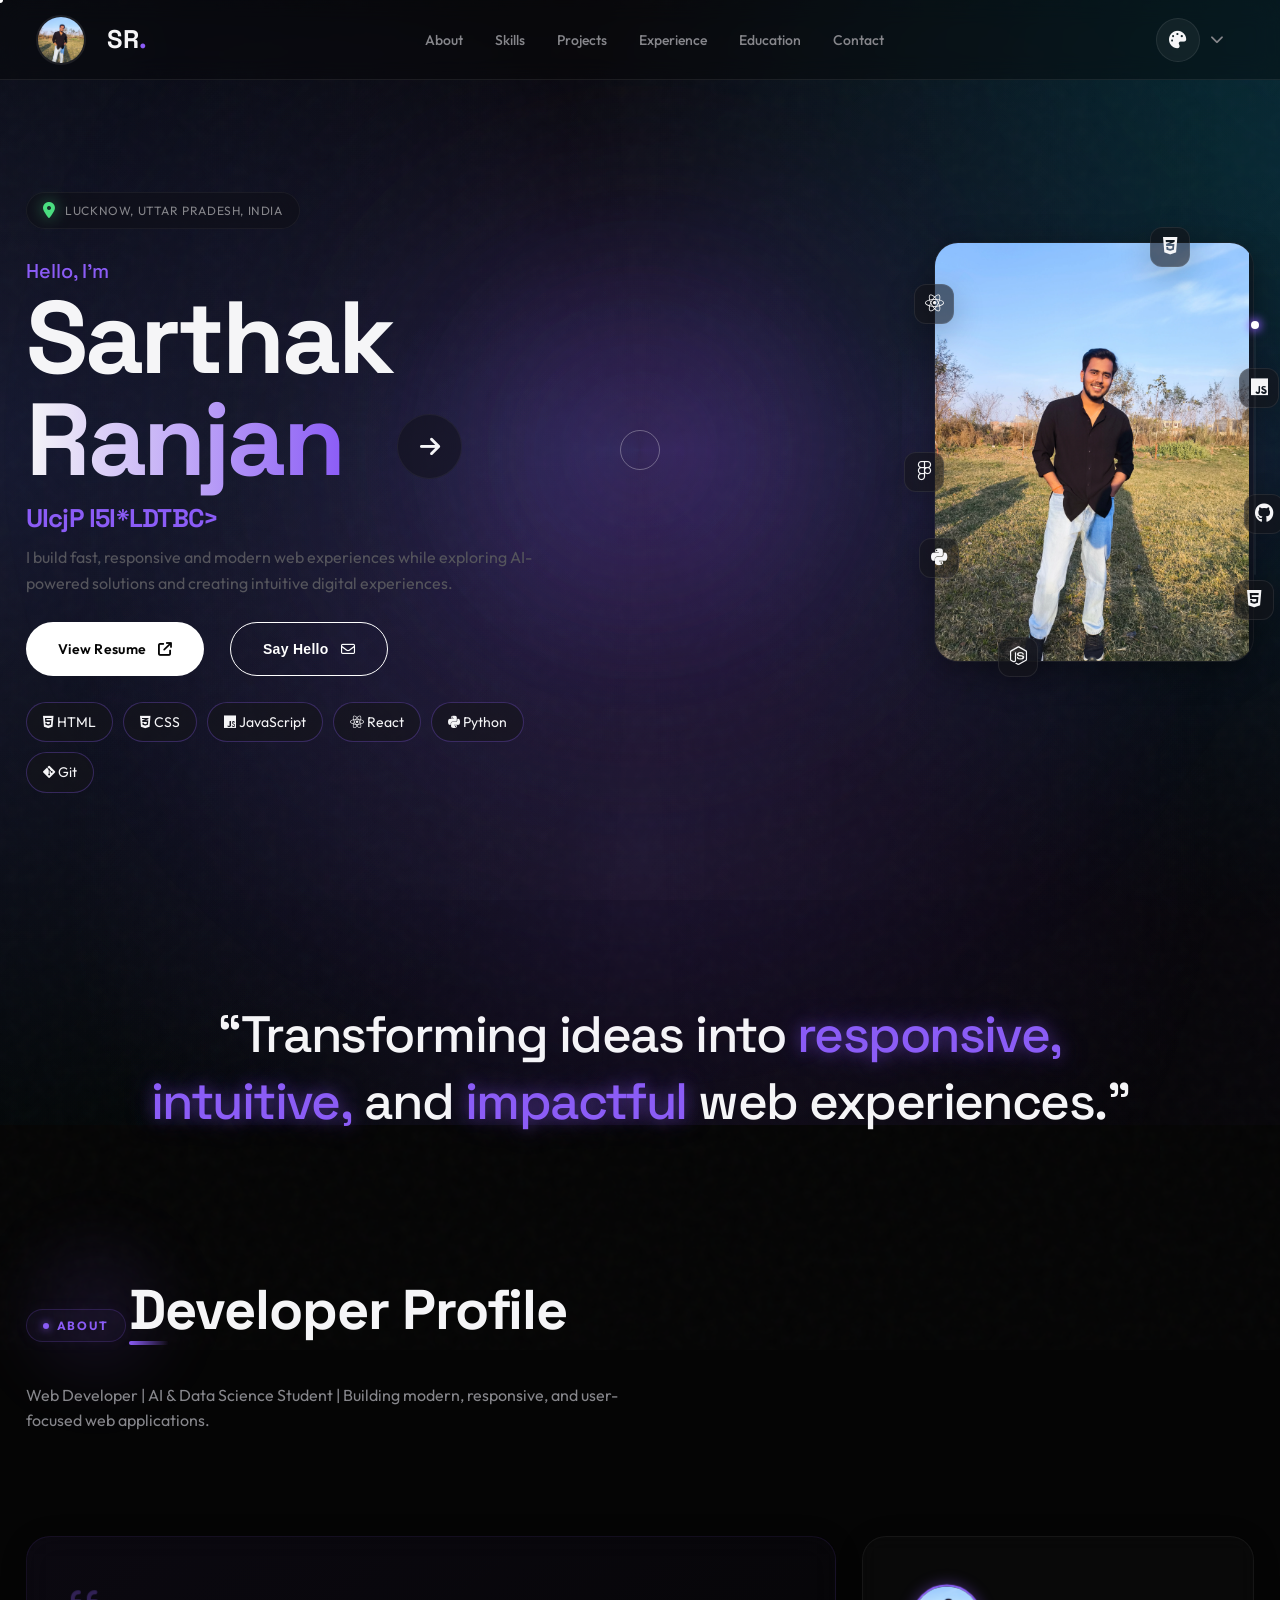
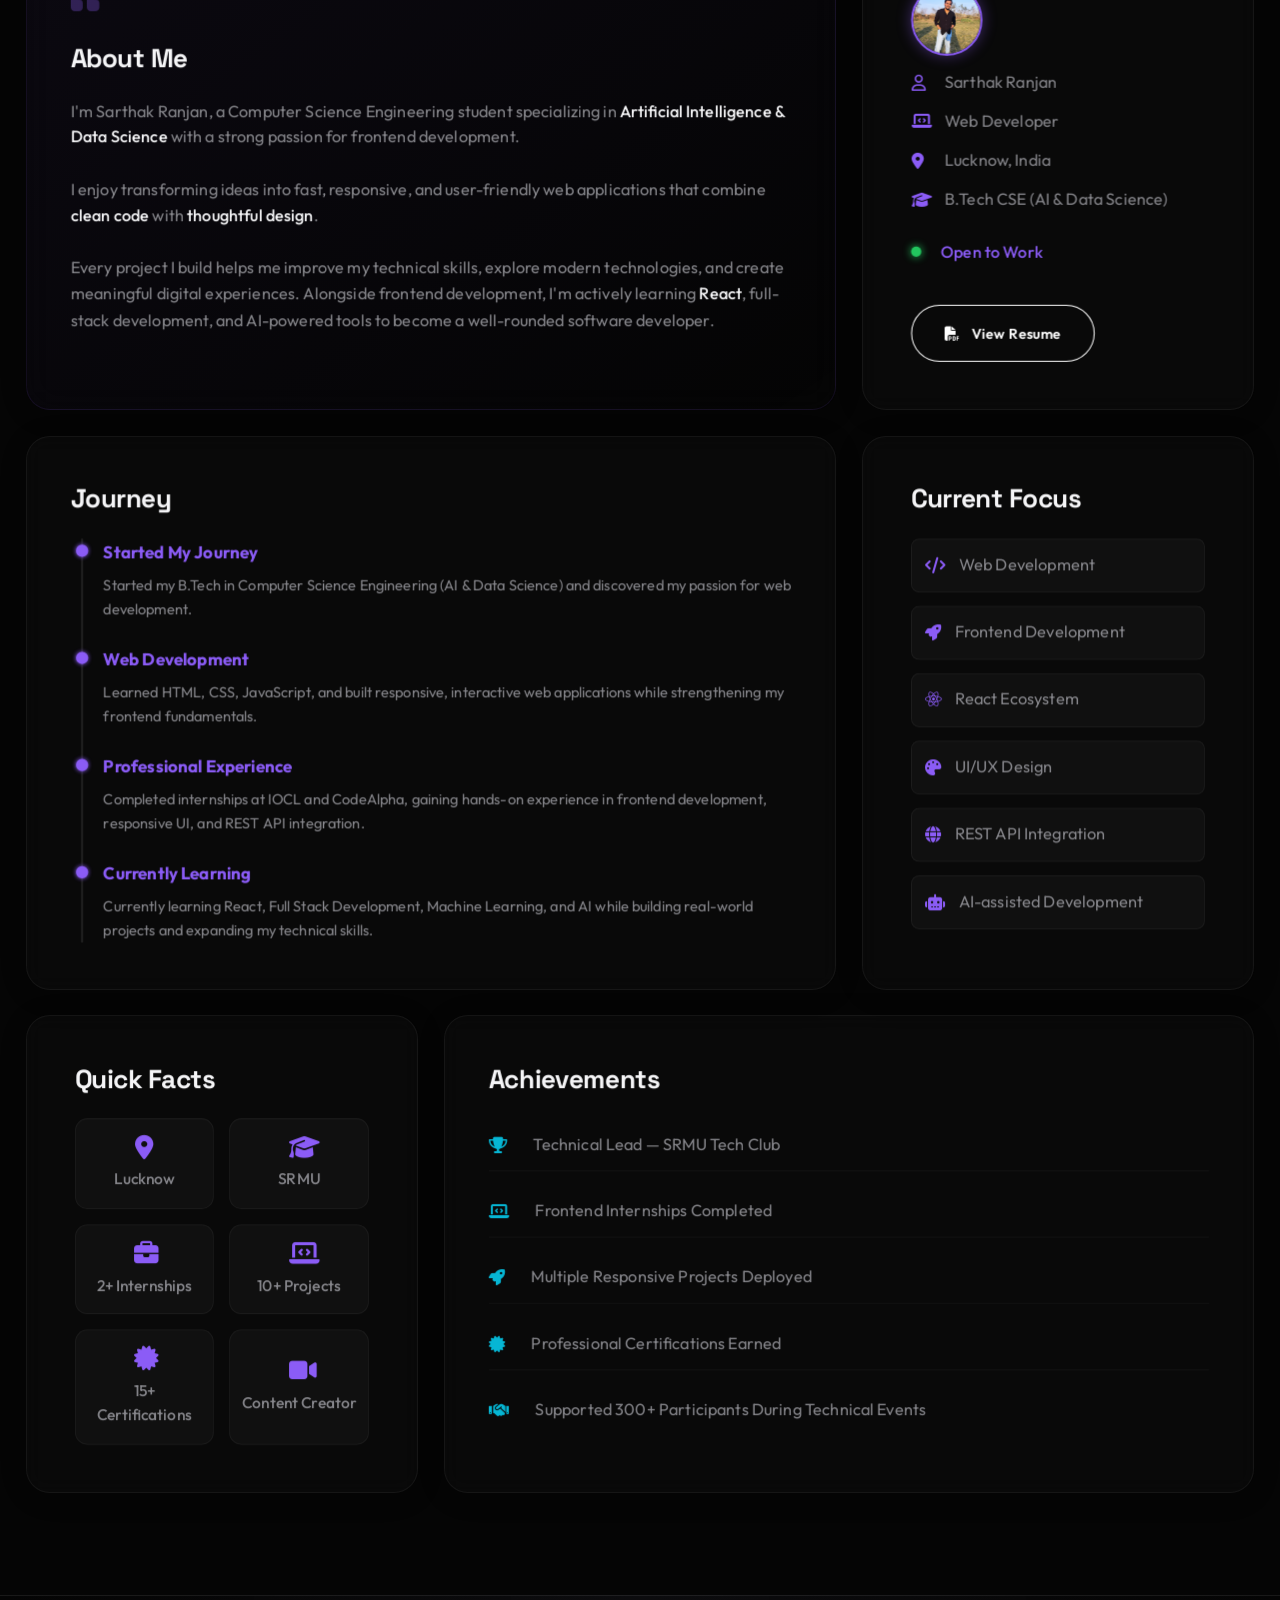
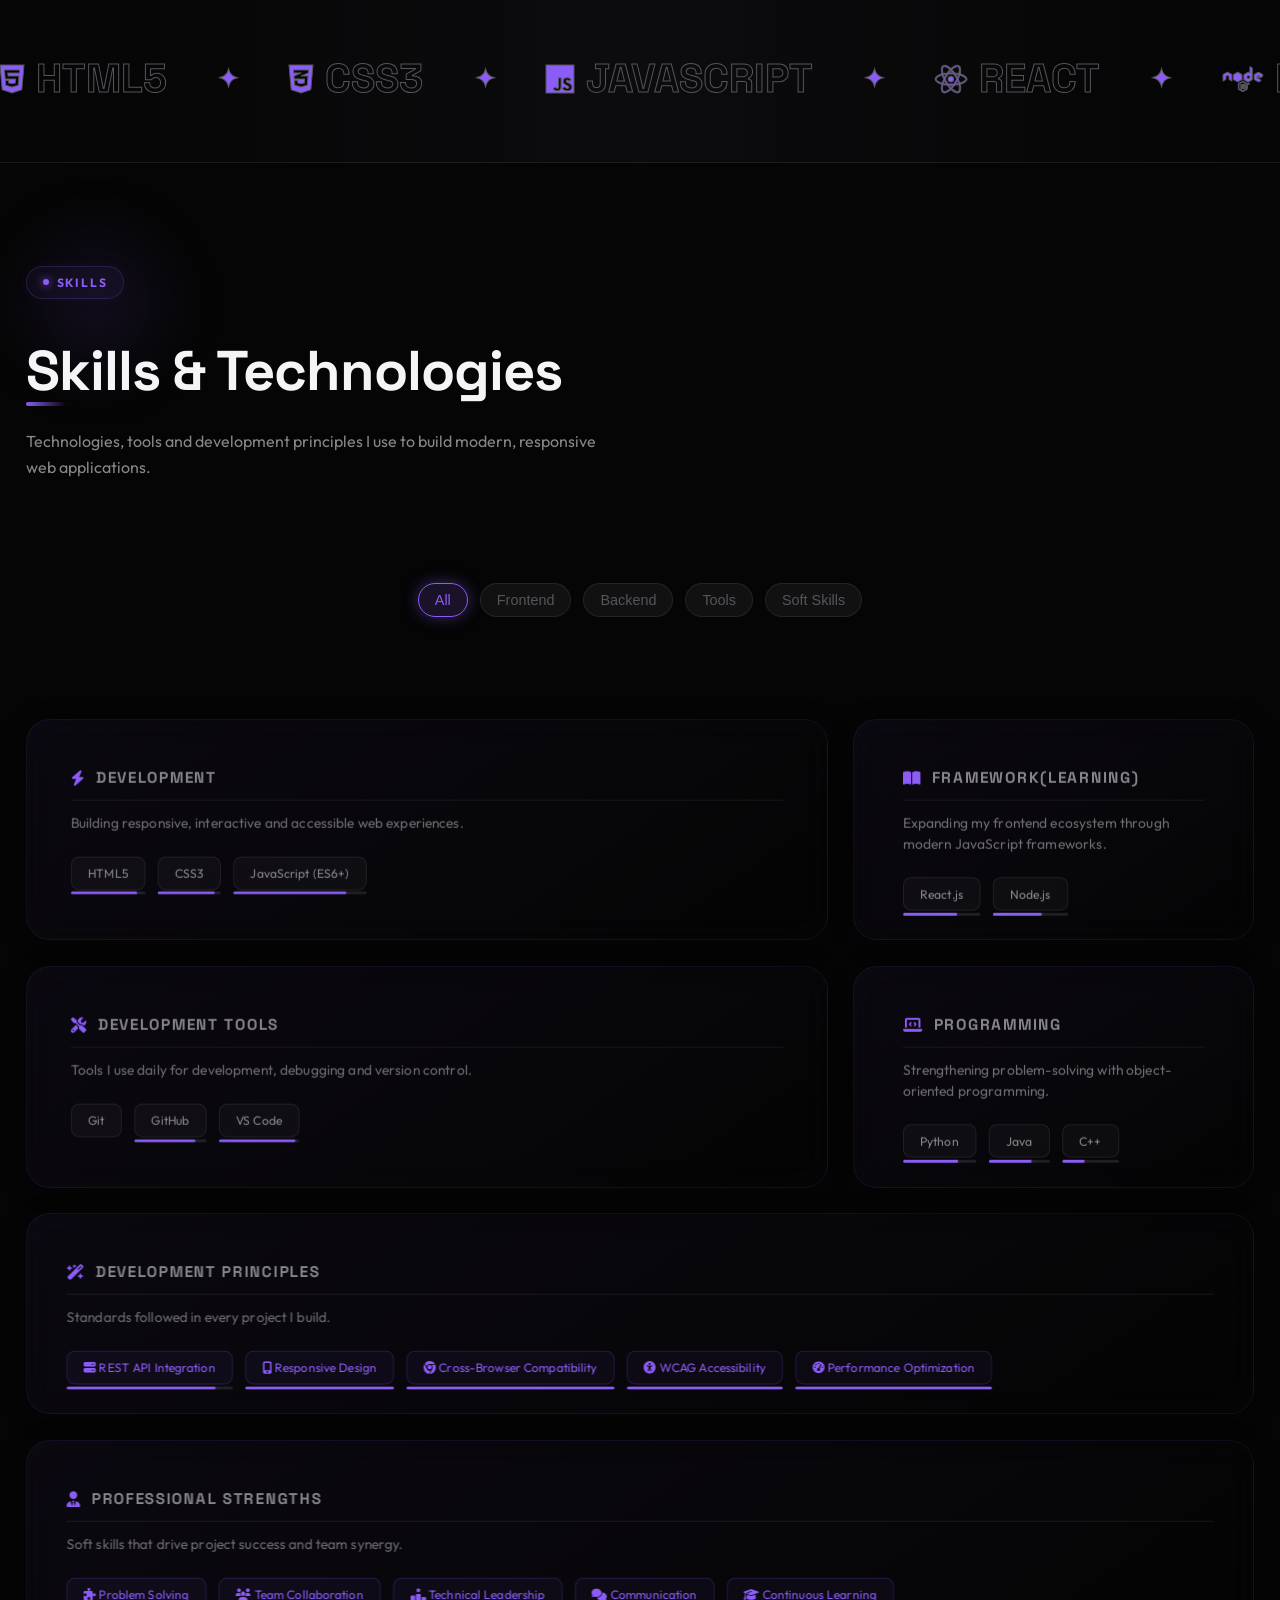
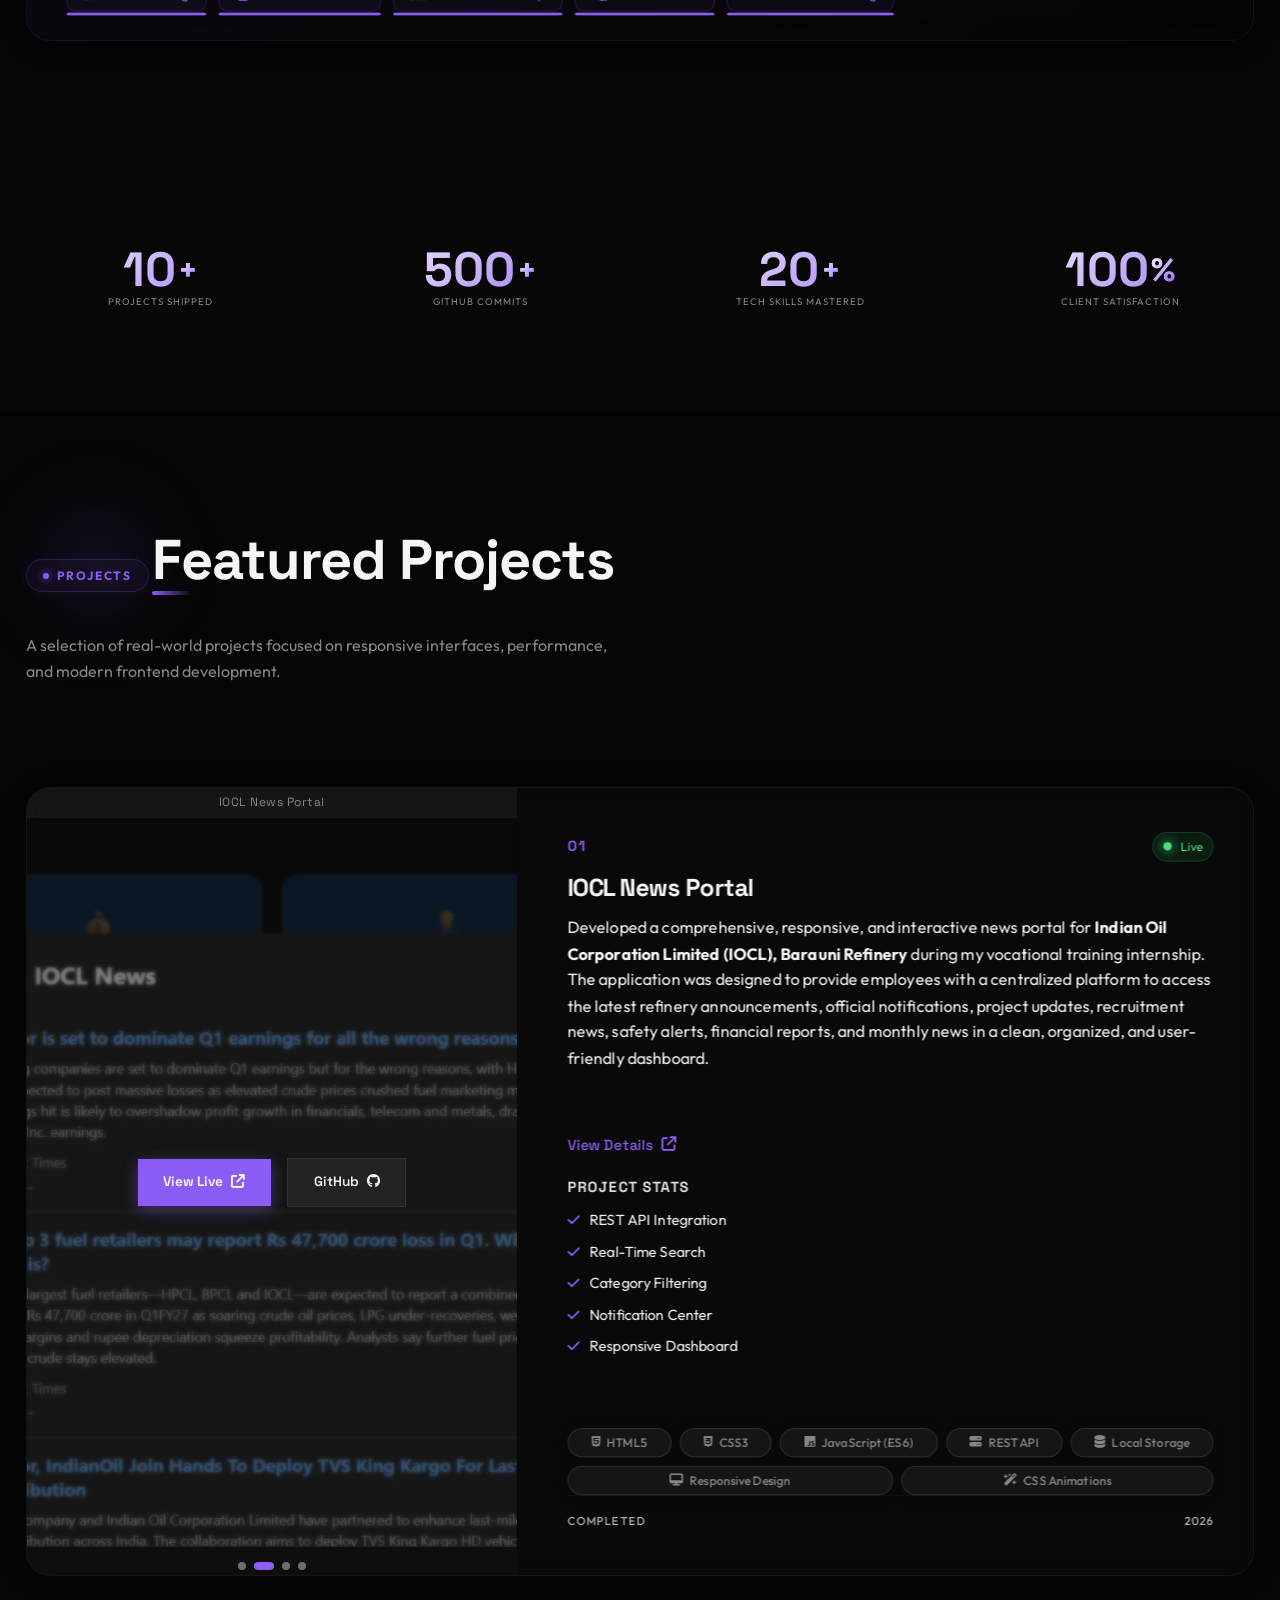
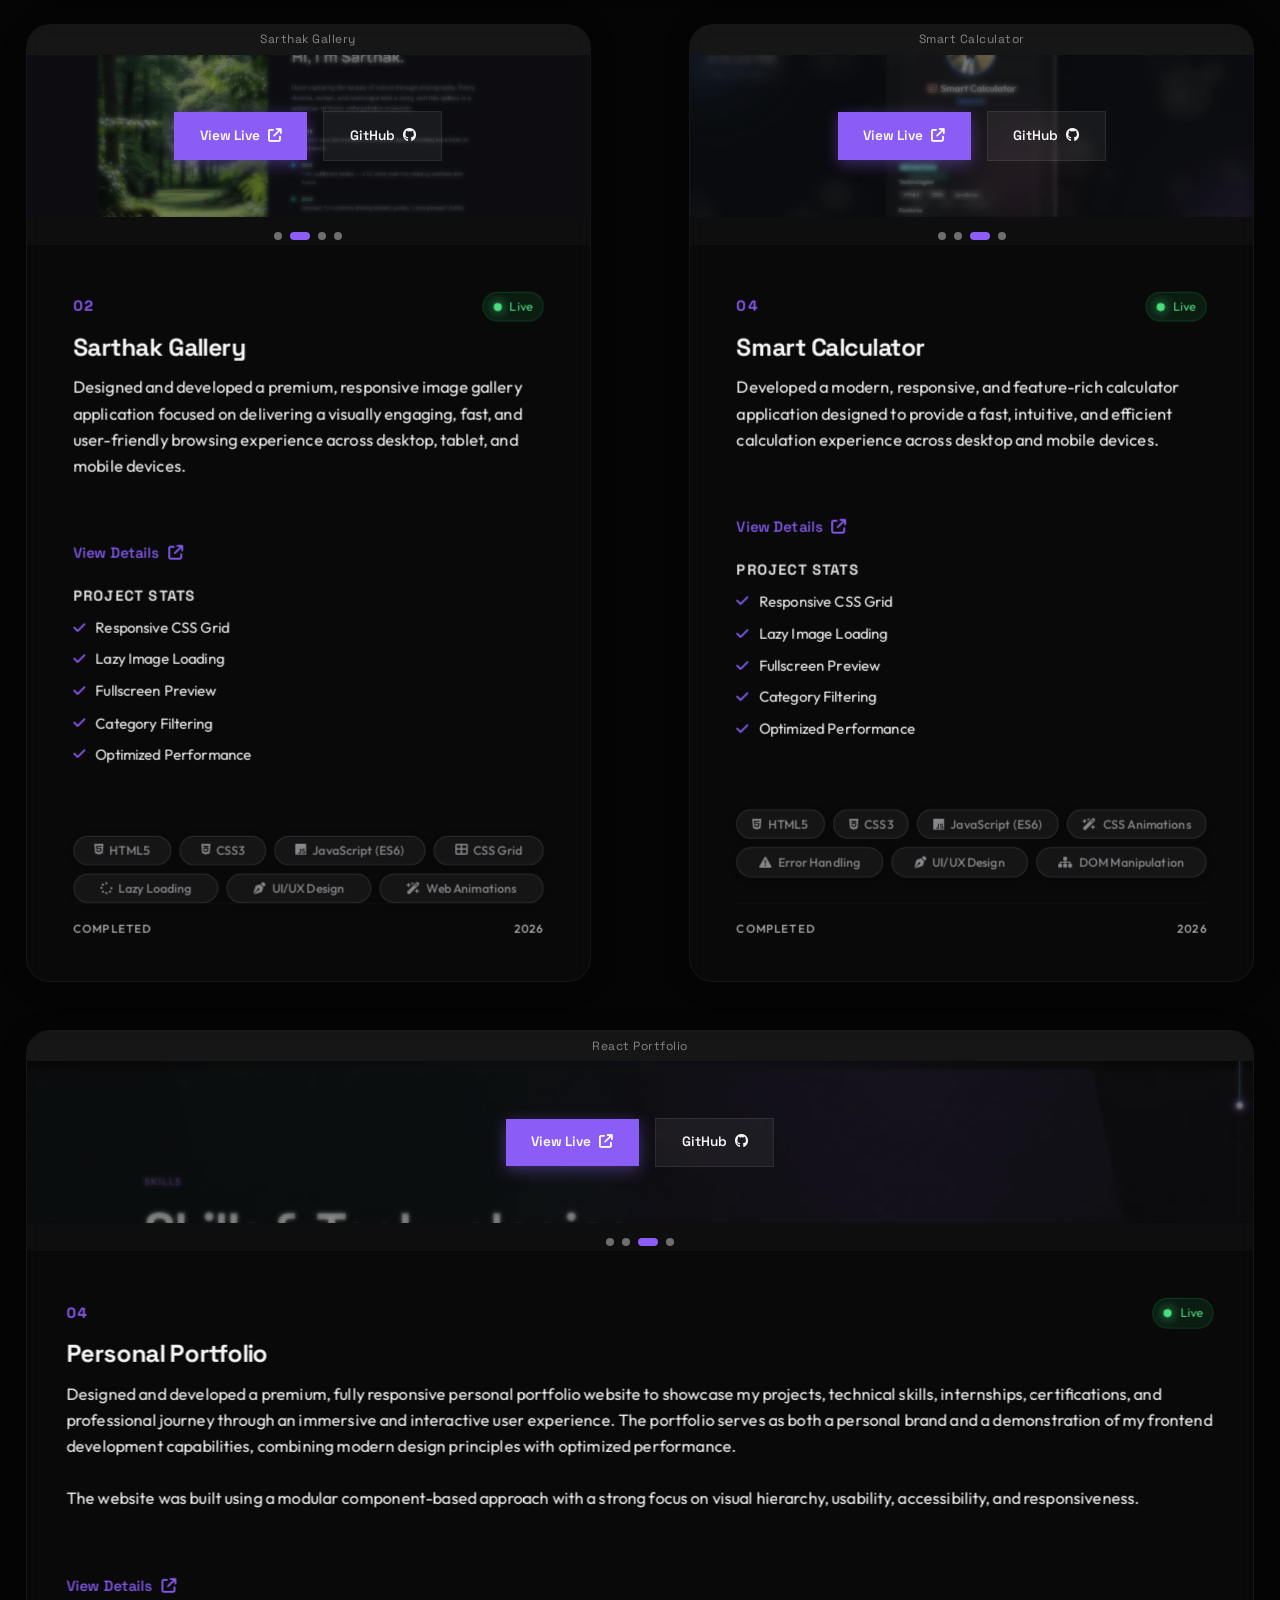
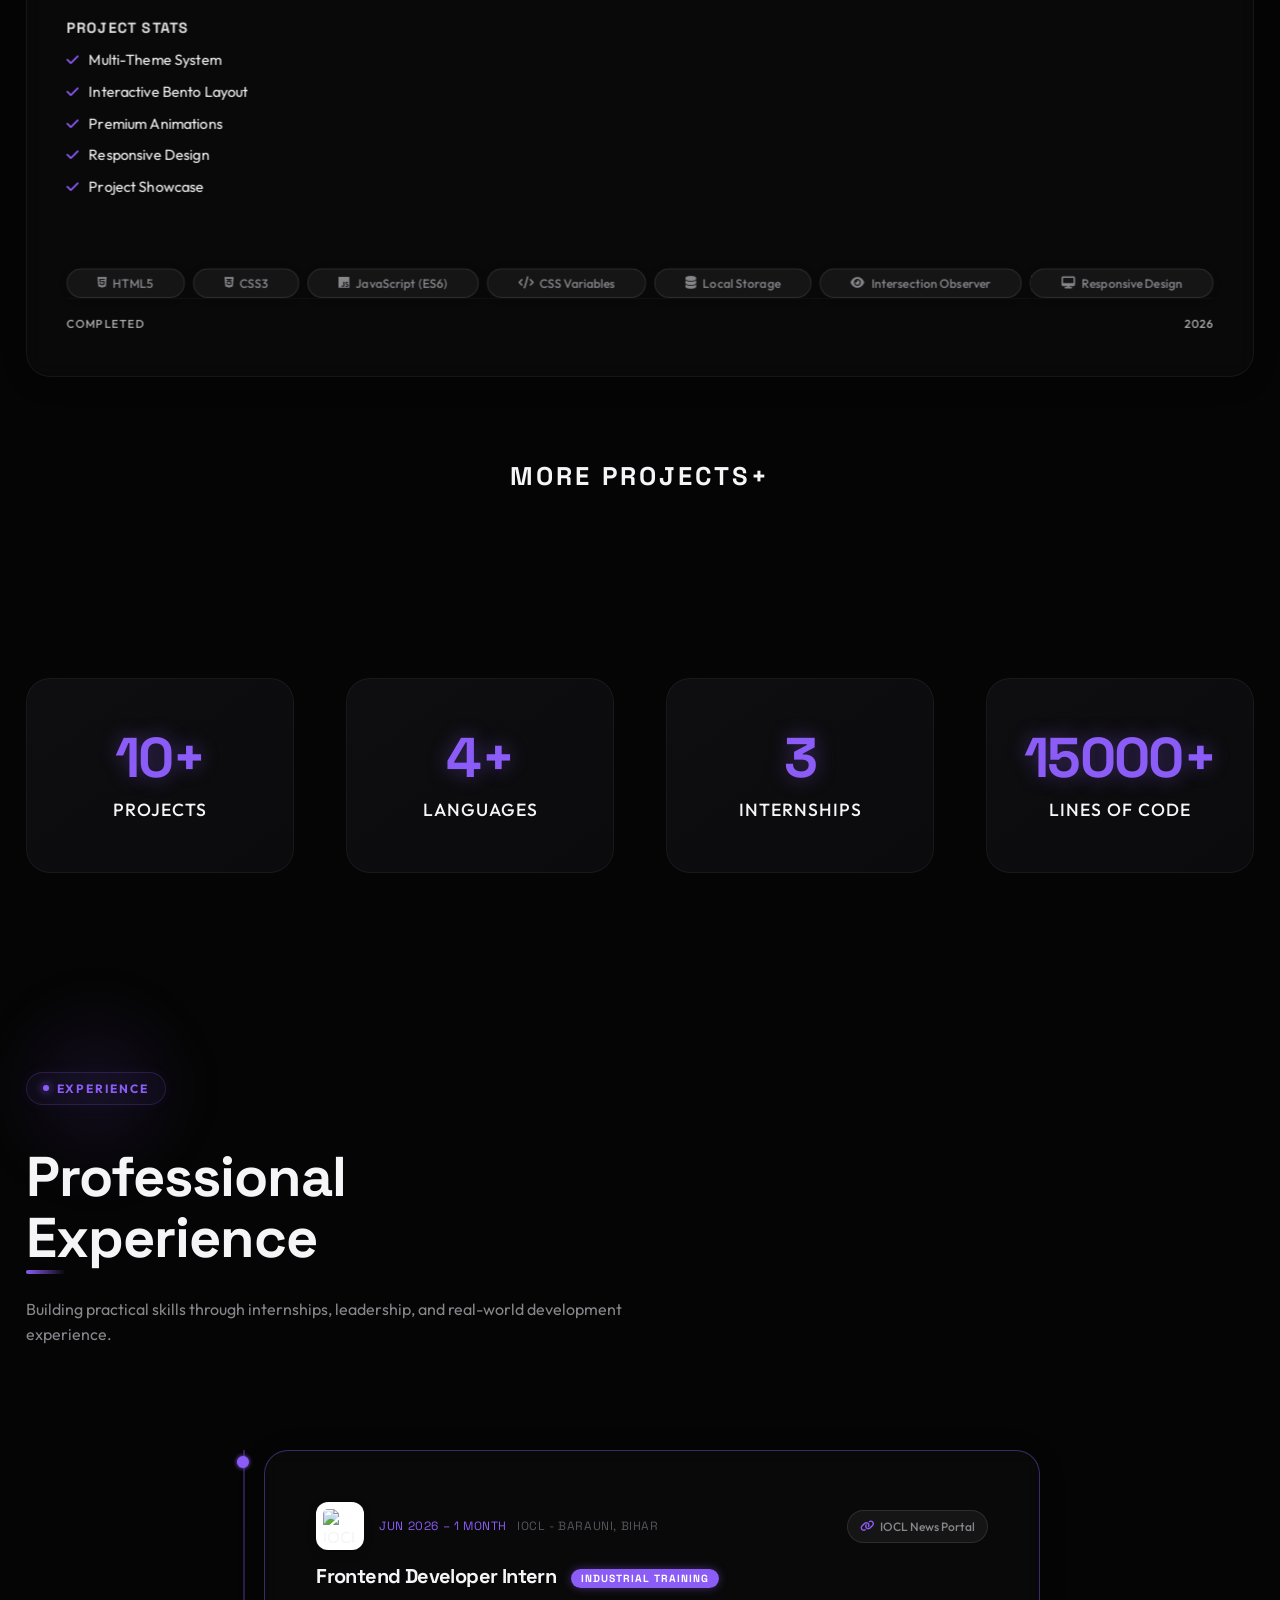
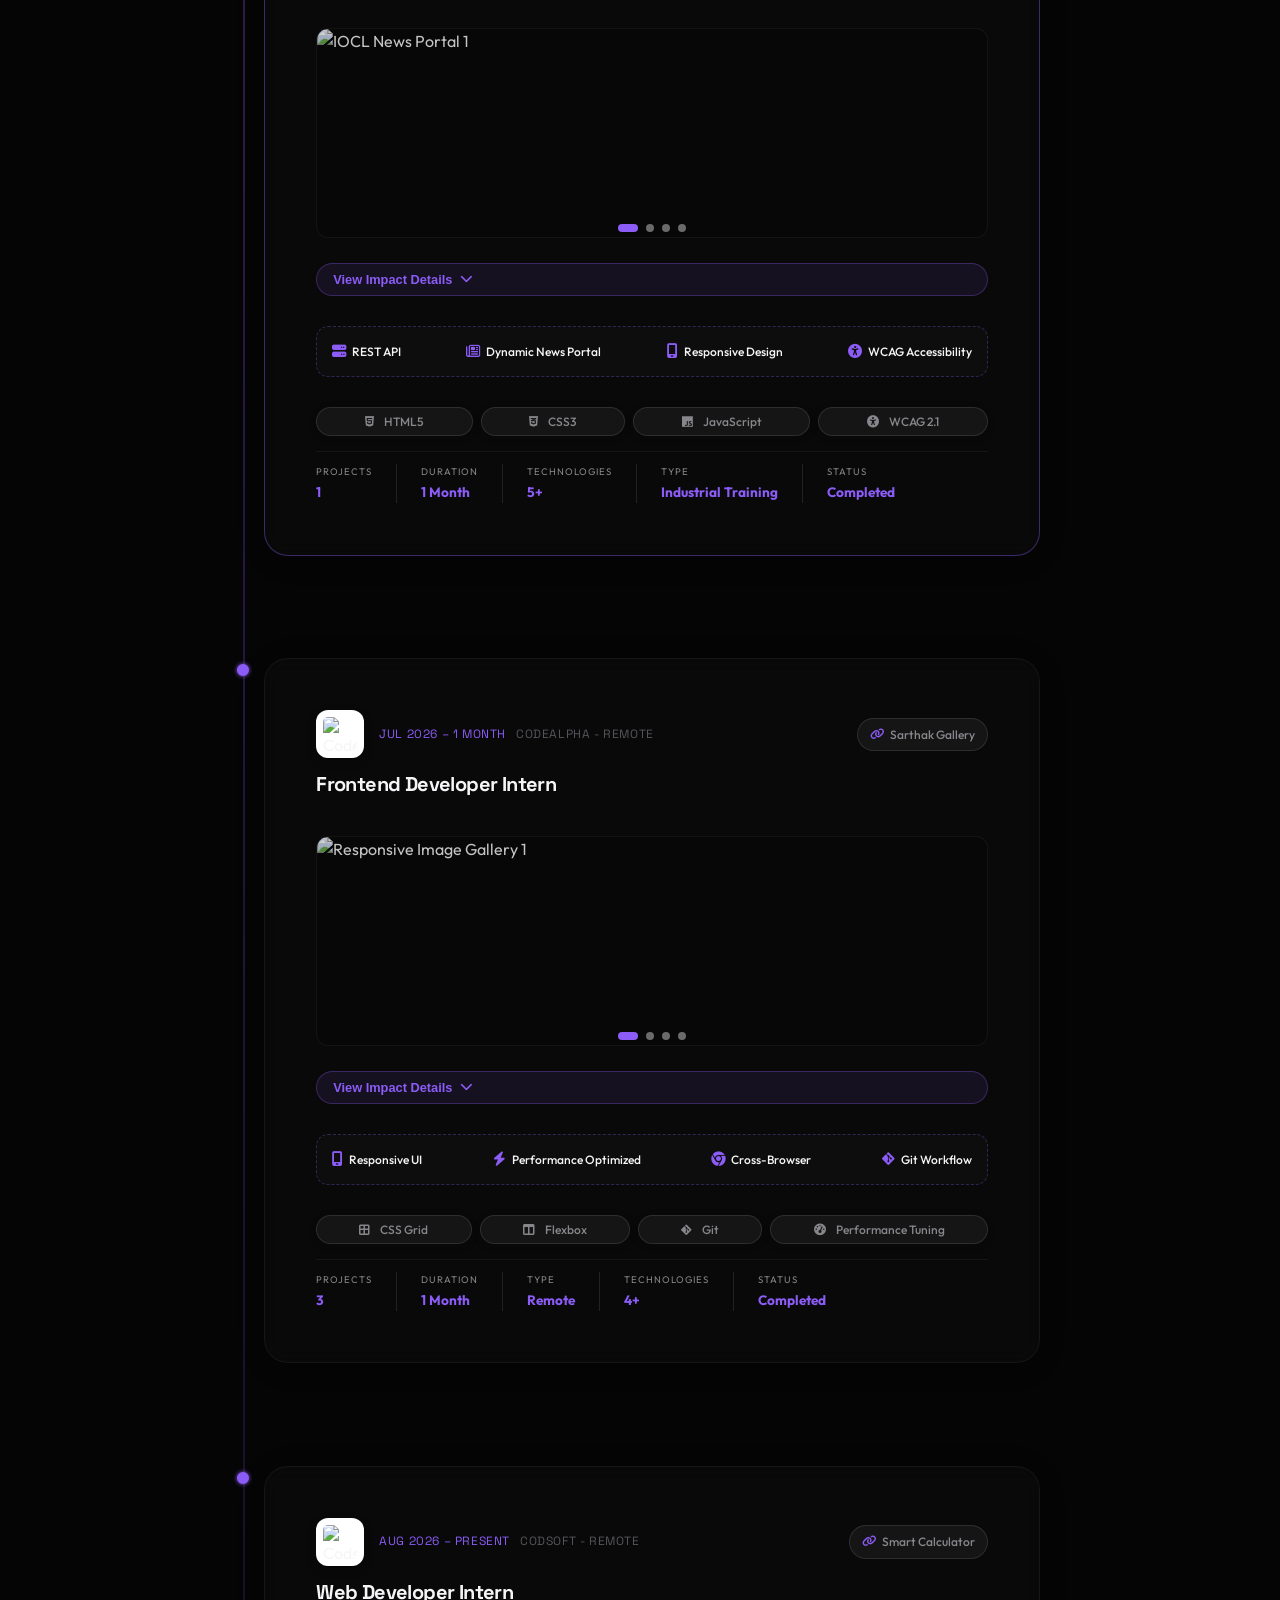
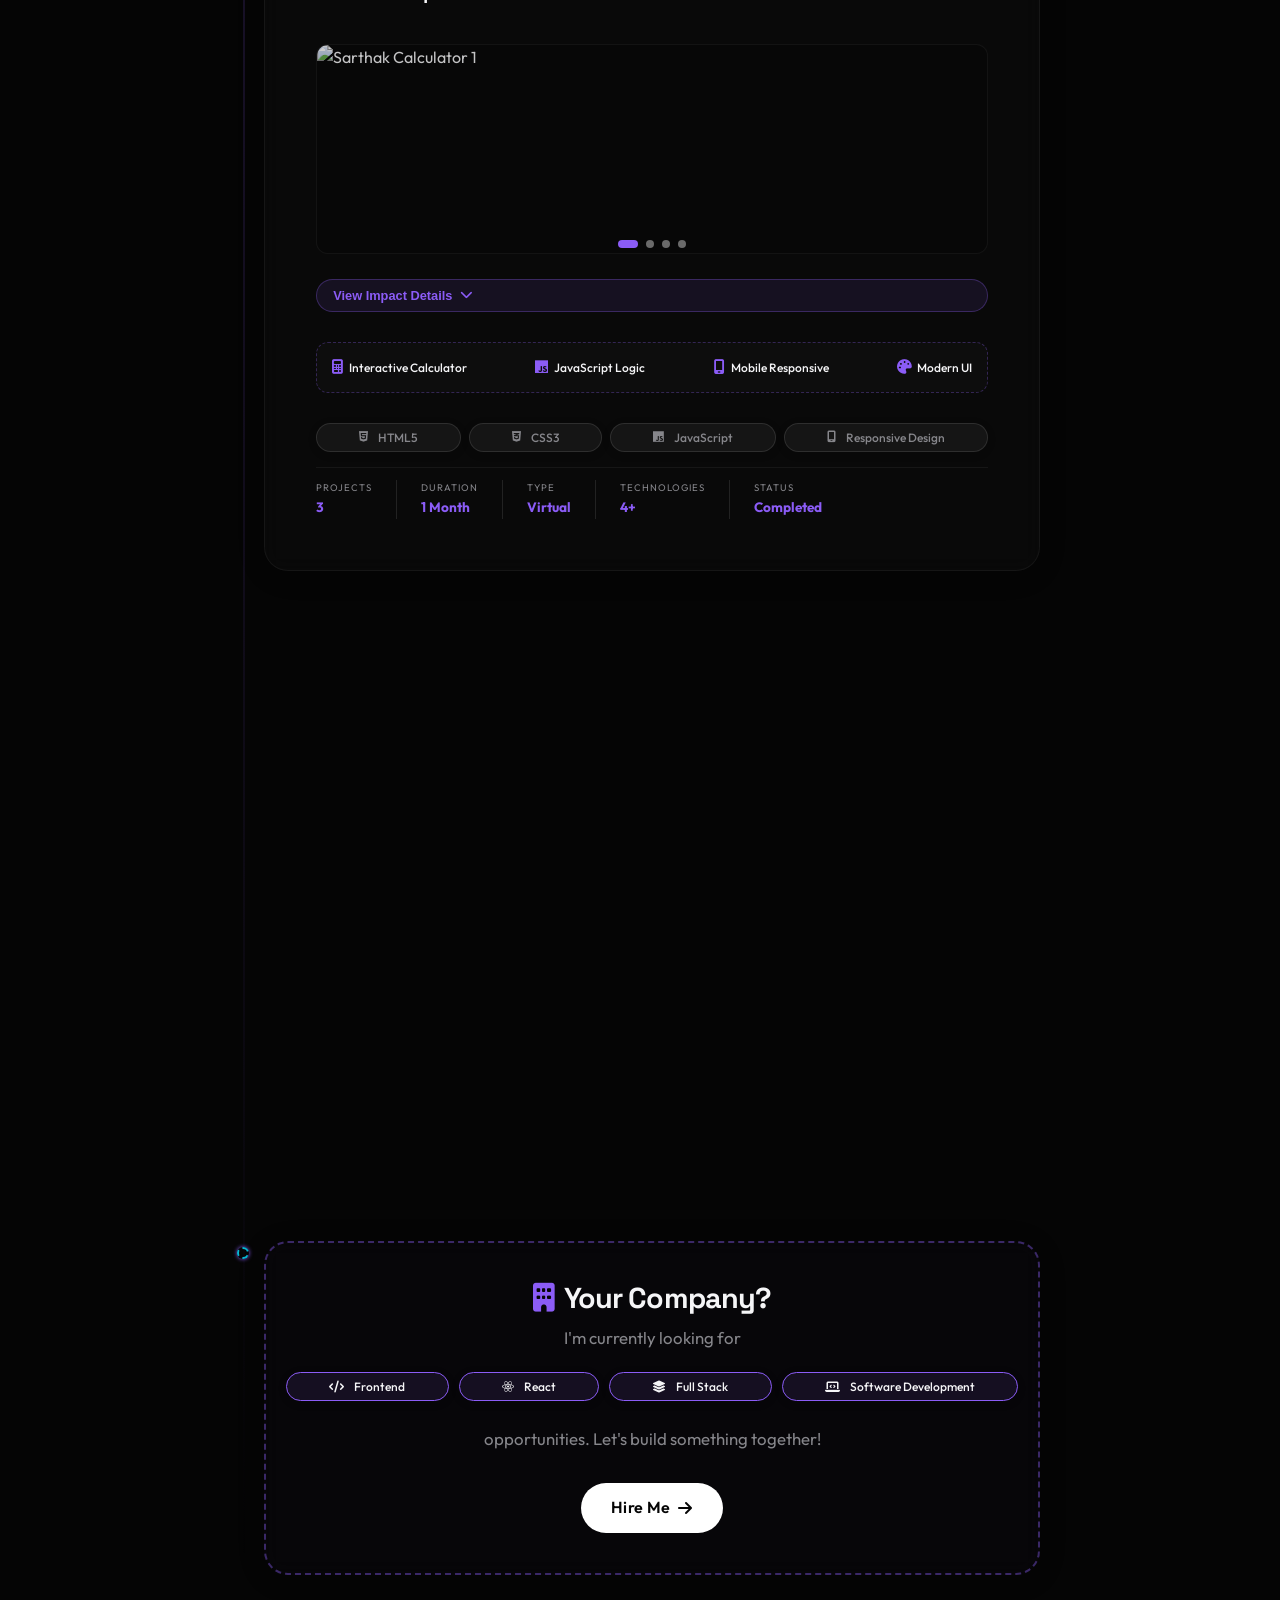
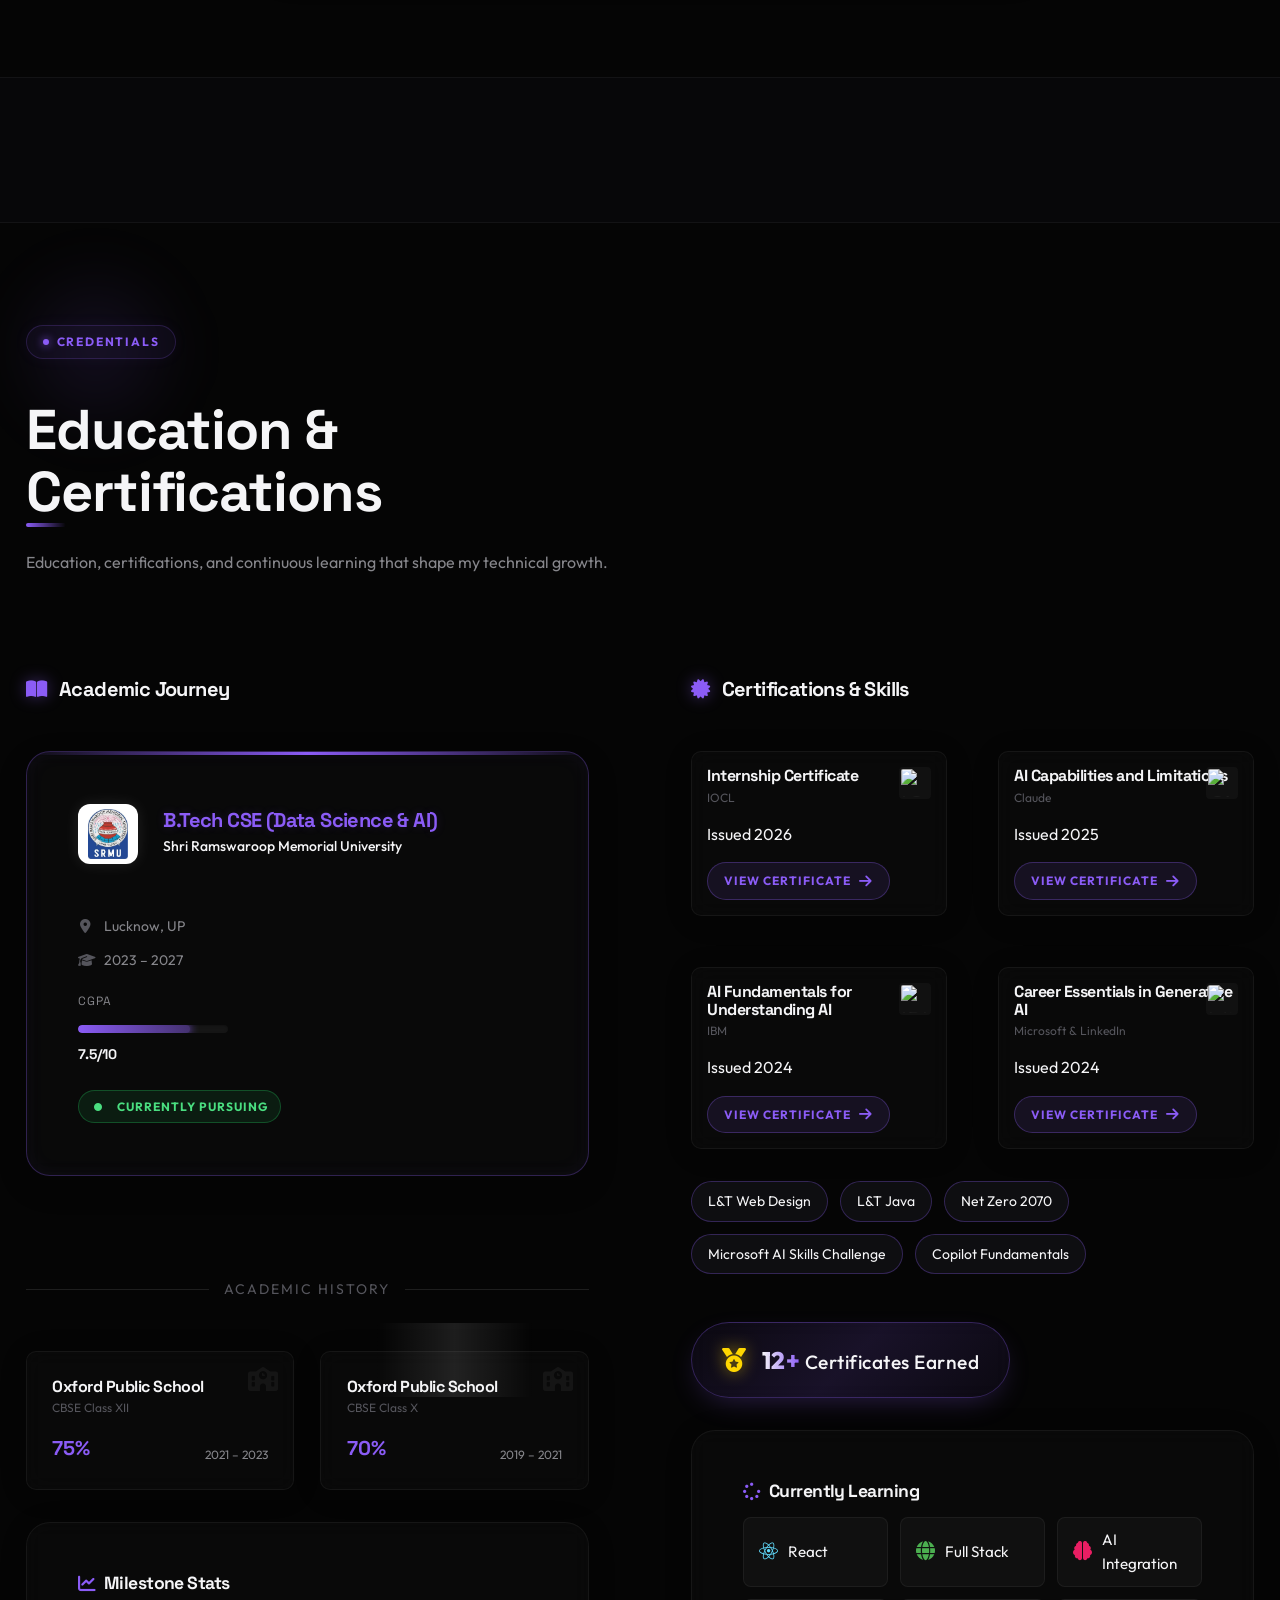
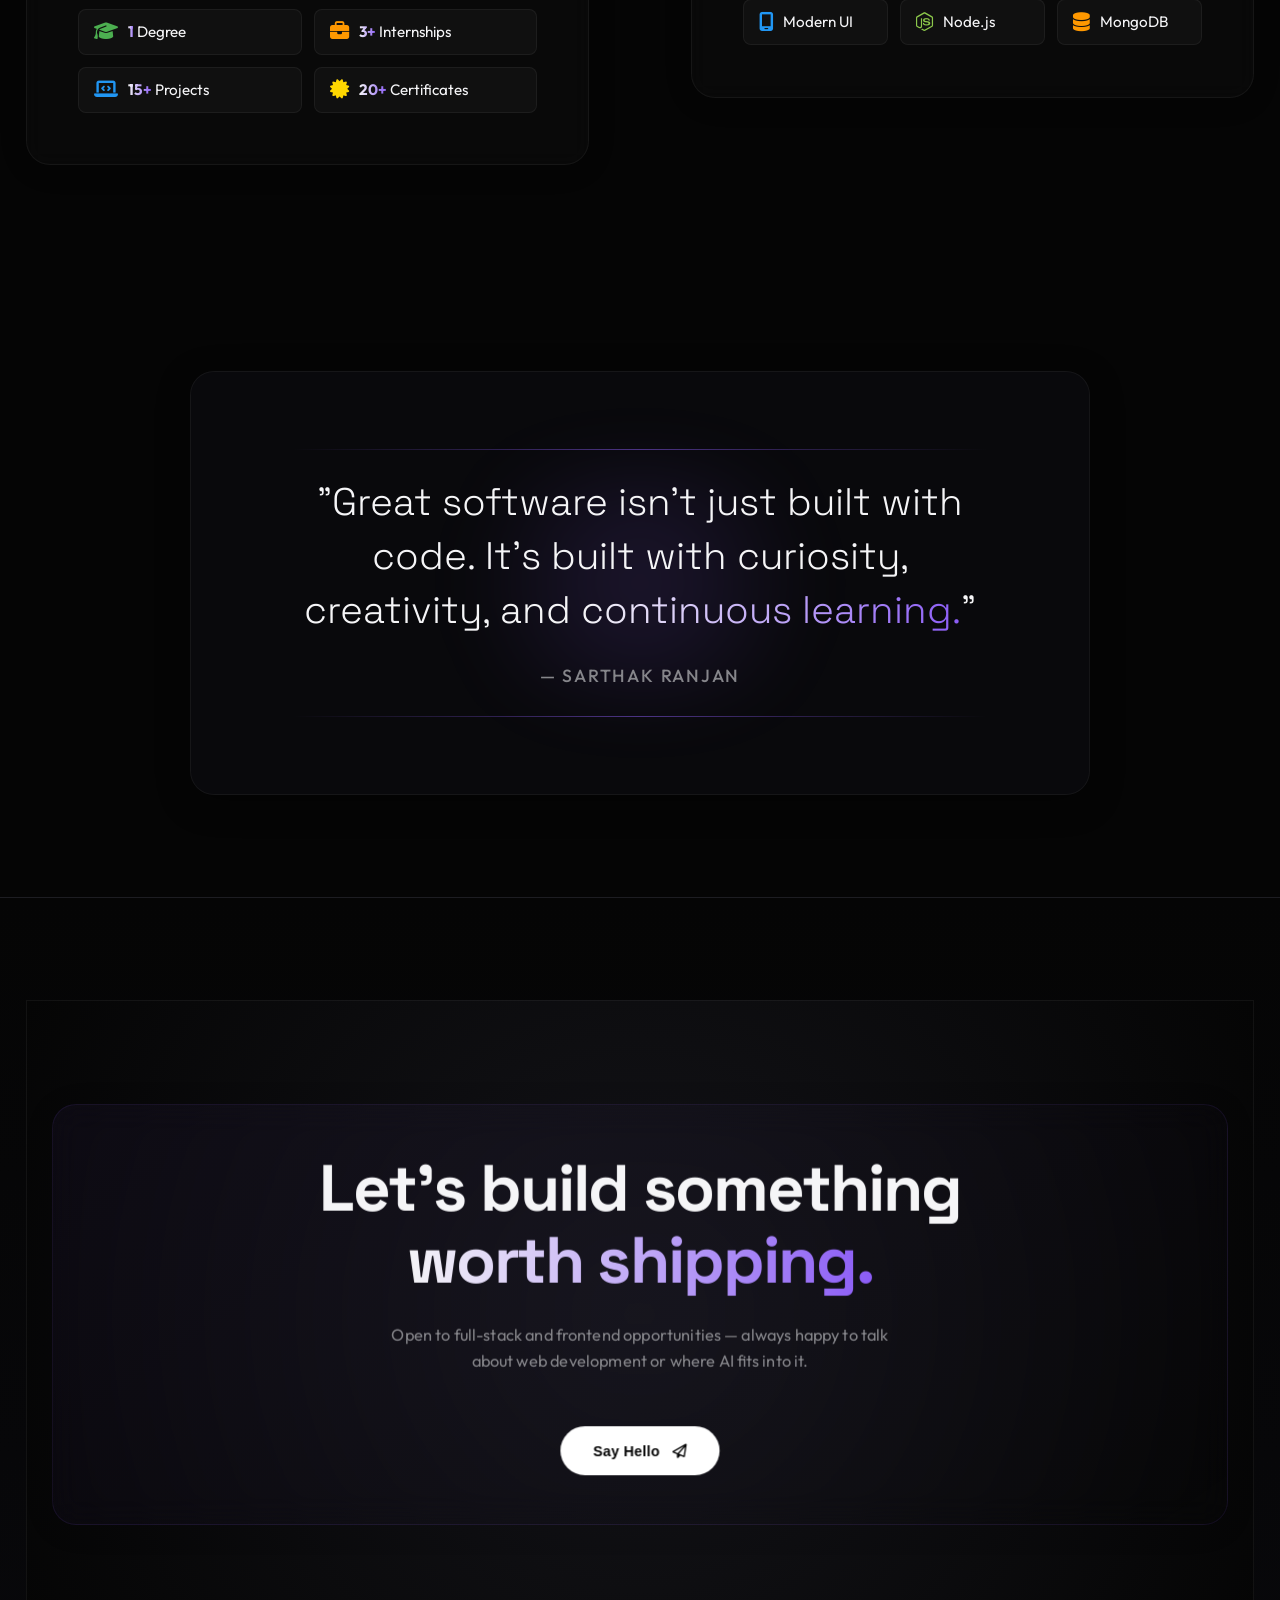
==== index.html @ 6944596c "Initial commit: Personal Portfolio" ====
<!doctype html>
<html lang="en">
  <head>
    <meta charset="UTF-8" />
    <meta name="viewport" content="width=device-width, initial-scale=1.0" />
    <meta name="author" content="Sarthak Ranjan" />
    <meta
      name="description"
      content="Portfolio of Sarthak Ranjan, a modern Web Developer specializing in premium UI/UX, animations, and high-performance frontend engineering."
    />
    <meta
      name="keywords"
      content="Sarthak Ranjan, Web Developer, Portfolio, Frontend Engineer, UI/UX, HTML, CSS, JavaScript, React"
    />

    <!-- OpenGraph (LinkedIn, Discord, Facebook) -->
    <meta property="og:title" content="Sarthak Ranjan | Web Developer" />
    <meta
      property="og:description"
      content="Explore my interactive web development portfolio. Built with passion, performance, and premium glassmorphic UI."
    />
    <meta property="og:type" content="website" />
    <meta
      property="og:image"
      content="https://your-domain.com/og-preview.png"
    />

    <!-- Twitter Card -->
    <meta name="twitter:card" content="summary_large_image" />
    <meta name="twitter:title" content="Sarthak Ranjan | Web Developer" />
    <meta
      name="twitter:description"
      content="Explore my interactive web development portfolio. Built with passion, performance, and premium glassmorphic UI."
    />
    <meta
      name="twitter:image"
      content="https://your-domain.com/og-preview.png"
    />

    <title>Sarthak Ranjan | Web Developer</title>

    <!-- Favicon -->
    <link rel="icon" href="favicon.svg" type="image/svg+xml" />

    <!-- Fonts: Outfit (modern geometric) and Space Grotesk (tech/edgy) -->
    <link rel="preconnect" href="https://fonts.googleapis.com" />
    <link rel="preconnect" href="https://fonts.gstatic.com" crossorigin />
    <link
      href="https://fonts.googleapis.com/css2?family=Outfit:wght@300;400;500;600;700;800&family=Space+Grotesk:wght@300;400;500;600;700&display=swap"
      rel="stylesheet"
    />

    <!-- Icons -->
    <link
      rel="stylesheet"
      href="https://cdnjs.cloudflare.com/ajax/libs/font-awesome/6.5.1/css/all.min.css"
    />
    <link
      rel="stylesheet"
      type="text/css"
      href="https://cdn.jsdelivr.net/gh/devicons/devicon@latest/devicon.min.css"
    />

    <!-- Custom CSS -->
    <link rel="stylesheet" href="style.css?v=218" />

    <!-- NUCLEAR MOBILE NAV FIX -->
    <style>
      @media (max-width: 768px) {
        #navbar .nav-controls {
          display: flex !important;
          flex-direction: row !important;
          align-items: center !important;
          gap: 16px !important;
          position: absolute !important;
          right: 20px !important;
          top: 50% !important;
          transform: translateY(-50%) translateZ(0) !important;
          z-index: 99999 !important;
          width: auto !important;
          margin: 0 !important;
          animation: none !important;
          transition: none !important;
        }
        #navbar .mobile-toggle,
        #navbar .theme-dropdown-container {
          display: flex !important;
          margin: 0 !important;
          animation: none !important;
          transition: none !important;
          opacity: 1 !important;
          visibility: visible !important;
        }
        #navbar .hamburger {
          position: relative !important;
          opacity: 1 !important;
          visibility: visible !important;
          display: flex !important;
        }
      }
    </style>
  </head>
  <body class="theme-dark">
    <!-- Premium Terminal Preloader -->
    <div id="preloader" class="terminal-preloader">
      <div class="terminal-content">
        <div class="term-line center term-logo glitch-text" data-text="SR">
          SR
        </div>
        <br />
        <div class="term-line center term-name">Sarthak Ranjan</div>
        <br />
        <div class="term-line center term-role">WebDeveloper</div>
        <br />
        <br />
        <div class="term-line" id="term-init">> Initializing Portfolio...</div>
        <br />
        <div
          class="term-line term-progress-container hidden"
          id="term-progress-wrapper"
        >
          <span id="term-progress-bar"></span>
          <span id="term-progress-text">0%</span>
        </div>
      </div>
    </div>

    <!-- Background Effects -->
    <div class="bg-effects" aria-hidden="true">
      <div class="mesh-fluid"></div>
      <div class="bg-orb" id="bgOrb"></div>
      <div class="noise"></div>
    </div>

    <!-- UI Overlays -->
    <div class="scroll-progress" id="scrollProgress"></div>
    <div id="side-progress">
      <div class="fill" id="sideFill"></div>
    </div>
    <div class="cursor-glow" id="cursorGlow"></div>
    <div class="cursor-dot" id="cursorDot"></div>

    <!-- Navigation -->
    <nav class="glass-nav" id="navbar">
      <div class="nav-container">
        <div class="nav-left">
          <button class="profile-btn" id="profileBtn" aria-label="View Profile">
            <img
              src="Profile picture.webp"
              alt="Sarthak Ranjan"
              class="profile-btn-img"
            />
          </button>
          <a href="#" class="logo magnetic-sm" id="logo" tabindex="0">
            <span class="logo-text">SR<span class="accent">.</span></span>
          </a>
        </div>

        <ul class="nav-links" id="navLinks">
          <li><a href="#about" class="nav-link">About</a></li>
          <li><a href="#skills" class="nav-link">Skills</a></li>
          <li><a href="#projects" class="nav-link">Projects</a></li>
          <li><a href="#experience" class="nav-link">Experience</a></li>
          <li><a href="#education" class="nav-link">Education</a></li>
          <li><a href="#contact" class="nav-link">Contact</a></li>
        </ul>

        <div class="nav-controls">
          <button
            class="mobile-toggle"
            id="mobileToggle"
            aria-label="Toggle Menu"
            aria-expanded="false"
          >
            <div class="hamburger"><span></span><span></span><span></span></div>
          </button>

          <div class="theme-dropdown-container" id="themeDropdownContainer">
            <button
              class="theme-toggle magnetic-sm"
              id="themeCycleBtn"
              aria-label="Cycle Theme"
            >
              <i class="fa-solid fa-palette"></i>
            </button>
            <i
              class="fa-solid fa-chevron-down preview-icon"
              id="themeToggleBtn"
              aria-label="Preview Themes"
            ></i>
            <div class="theme-dropdown-menu" id="themeDropdownMenu">
              <button class="theme-option active" data-theme-value="dark">
                <span class="theme-color" style="background: #8b5cf6"></span>
                Dark (Violet)
              </button>
              <button class="theme-option" data-theme-value="light">
                <span
                  class="theme-color"
                  style="background: #ffffff; border: 1px solid #ccc"
                ></span>
                Light Mode
              </button>
              <button class="theme-option" data-theme-value="ocean">
                <span class="theme-color" style="background: #3b82f6"></span>
                Ocean
              </button>
              <button class="theme-option" data-theme-value="cyberpunk">
                <span class="theme-color" style="background: #ec4899"></span>
                Cyberpunk
              </button>
              <button class="theme-option" data-theme-value="gold">
                <span class="theme-color" style="background: #f59e0b"></span>
                Gold
              </button>
              <button class="theme-option" data-theme-value="monochrome">
                <span class="theme-color" style="background: #a1a1aa"></span>
                Monochrome
              </button>
            </div>
          </div>
        </div>
      </div>
    </nav>

    <main>
      <!-- HERO SECTION -->
      <section class="hero" id="hero">
        <div id="particles-js"></div>
        <div class="container hero-content">
          <div class="hero-left">
            <div class="hero-badge reveal-stagger">
              <i
                class="fa-solid fa-location-dot"
                style="
                  color: #4ade80;
                  font-size: 1rem;
                  filter: drop-shadow(0 0 8px rgba(74, 222, 128, 0.6));
                "
              ></i>
              <span>Lucknow, Uttar Pradesh, India</span>
            </div>
            <p class="hero-greeting reveal-stagger">Hello, I'm</p>
            <div class="hero-title-wrapper reveal-stagger">
              <h1 class="hero-title">
                Sarthak <br /><span class="gradient-text">Ranjan</span>
              </h1>
              <button
                onclick="document.getElementById('profileBtn').click()"
                class="profile-arrow magnetic"
                title="Open Profile"
                aria-label="Open Profile"
              >
                <i class="fa-solid fa-arrow-right"></i>
              </button>
            </div>
            <h2 class="hero-subtitle reveal-stagger">
              <span class="scramble-word text-accent">Web Developer</span>
            </h2>
            <p class="hero-desc reveal-stagger">
              I build fast, responsive and modern web experiences while
              exploring AI-powered solutions and creating intuitive digital
              experiences.
            </p>
            <div class="hero-actions reveal-stagger">
              <a
                href="Sarthak_Ranjan_Resume_Final.pdf"
                target="_blank"
                class="btn btn-primary magnetic"
              >
                <span>View Resume</span>
                <i class="fa-solid fa-arrow-up-right-from-square"></i>
              </a>
              <button class="btn btn-outline magnetic say-hello-btn">
                <span>Say Hello</span>
                <i class="fa-regular fa-envelope"></i>
              </button>
            </div>

            <div class="hero-tech-pills reveal-stagger">
              <span class="pill"><i class="fa-brands fa-html5"></i> HTML</span>
              <span class="pill"
                ><i class="fa-brands fa-css3-alt"></i> CSS</span
              >
              <span class="pill"
                ><i class="fa-brands fa-js"></i> JavaScript</span
              >
              <span class="pill"><i class="fa-brands fa-react"></i> React</span>
              <span class="pill"
                ><i class="fa-brands fa-python"></i> Python</span
              >
              <span class="pill"><i class="fa-brands fa-git-alt"></i> Git</span>
            </div>
          </div>

          <div class="hero-right reveal-stagger">
            <div class="hero-profile-wrapper tilt-card">
              <div class="card-glow"></div>
              <div class="hero-profile-card">
                <img
                  src="Profile picture.webp"
                  alt="Sarthak Ranjan"
                  class="hero-profile-img"
                />
              </div>

              <!-- Floating Badges -->
              <div class="floating-badge badge-1">
                <i class="fa-brands fa-react"></i>
              </div>
              <div class="floating-badge badge-2">
                <i class="fa-brands fa-js"></i>
              </div>
              <div class="floating-badge badge-3">
                <i class="fa-brands fa-python"></i>
              </div>
              <div class="floating-badge badge-4">
                <i class="fa-brands fa-html5"></i>
              </div>
              <div class="floating-badge badge-5">
                <i class="fa-brands fa-css3-alt"></i>
              </div>
              <div class="floating-badge badge-6">
                <i class="fa-brands fa-node-js"></i>
              </div>
              <div class="floating-badge badge-7">
                <i class="fa-brands fa-figma"></i>
              </div>
              <div class="floating-badge badge-8">
                <i class="fa-brands fa-github"></i>
              </div>
            </div>
          </div>
        </div>
        <div class="scroll-indicator reveal-stagger" style="--delay: 1">
          <div class="mouse"></div>
          <span>Scroll</span>
        </div>
      </section>
      <!-- MISSION STATEMENT SECTION -->
      <section class="mission-statement">
        <div class="container reveal">
          <h2 class="mission-text reveal-words">
            <span class="word">“Transforming</span>
            <span class="word">ideas</span>
            <span class="word">into</span>
            <span class="word highlight-text glow-word">responsive,</span>
            <span class="word highlight-text glow-word">intuitive,</span>
            <span class="word">and</span>
            <span class="word highlight-text glow-word">impactful</span>
            <span class="word">web</span>
            <span class="word">experiences.”</span>
          </h2>
        </div>
      </section>

      <!-- ABOUT SECTION -->
      <section class="about section-padding" id="about">
        <div class="container">
          <div class="section-header reveal">
            <span class="section-tag">About</span>
            <h2 class="section-title">Developer Profile</h2>
            <p class="section-desc">
              Web Developer | AI & Data Science Student | Building modern,
              responsive, and user-focused web applications.
            </p>
          </div>

          <div class="ambient-glow"></div>
          <div class="bento-grid about-bento">
            <!-- Card 1 — About Me (Large Card) -->
            <div class="bento-card span-2 highlight reveal-stagger tilt-card">
              <div class="card-glow"></div>
              <div class="card-content">
                <i class="fa-solid fa-quote-left quote-icon"></i>
                <h3 class="card-title">About Me</h3>
                <p class="bio-text">
                  I'm Sarthak Ranjan, a Computer Science Engineering student
                  specializing in
                  <span class="highlight-text"
                    >Artificial Intelligence & Data Science</span
                  >
                  with a strong passion for frontend development.<br /><br />I
                  enjoy transforming ideas into fast, responsive, and
                  user-friendly web applications that combine
                  <span class="highlight-text">clean code</span> with
                  <span class="highlight-text">thoughtful design</span
                  >.<br /><br />Every project I build helps me improve my
                  technical skills, explore modern technologies, and create
                  meaningful digital experiences. Alongside frontend
                  development, I'm actively learning
                  <span class="highlight-text">React</span>, full-stack
                  development, and AI-powered tools to become a well-rounded
                  software developer.
                </p>
              </div>
            </div>

            <!-- Card 2 — Profile -->
            <div class="bento-card glass reveal-stagger tilt-card profile-card">
              <div class="card-glow"></div>
              <div class="card-content">
                <div class="quick-profile">
                  <img
                    src="Profile picture.webp"
                    alt="Sarthak Ranjan"
                    class="about-profile-img magnetic-sm"
                    onclick="document.getElementById('profileBtn').click()"
                    title="View Profile"
                  />
                  <p><i class="fa-regular fa-user"></i> Sarthak Ranjan</p>
                  <p><i class="fa-solid fa-laptop-code"></i> Web Developer</p>
                  <p><i class="fa-solid fa-location-dot"></i> Lucknow, India</p>
                  <p>
                    <i class="fa-solid fa-graduation-cap"></i> B.Tech CSE (AI &
                    Data Science)
                  </p>
                  <p class="open-to-work">
                    <span class="pulse-dot"></span> Open to Work
                  </p>
                  <a
                    href="Sarthak_Ranjan_Resume_Final.pdf"
                    target="_blank"
                    class="btn btn-outline magnetic-sm about-resume-btn btn-shine"
                    ><i class="fa-solid fa-file-pdf"></i> View Resume</a
                  >
                </div>
              </div>
            </div>

            <!-- Card 3 — Journey -->
            <div class="bento-card span-2 glass reveal-stagger tilt-card">
              <div class="card-glow"></div>
              <div class="card-content">
                <h3 class="card-title">Journey</h3>
                <div
                  class="mini-timeline"
                  style="
                    border-left: 2px solid rgba(255, 255, 255, 0.1);
                    margin-left: 10px;
                    padding-left: 20px;
                    display: flex;
                    flex-direction: column;
                    gap: 24px;
                  "
                >
                  <div
                    class="mt-item"
                    style="
                      position: relative;
                      display: flex;
                      flex-direction: column;
                      align-items: flex-start;
                      gap: 8px;
                    "
                  >
                    <div class="timeline-dot"></div>
                    <span class="mt-year" style="font-size: 1.05rem"
                      >Started My Journey</span
                    >
                    <span class="mt-text"
                      >Started my B.Tech in Computer Science Engineering (AI &
                      Data Science) and discovered my passion for web
                      development.</span
                    >
                  </div>
                  <div
                    class="mt-item"
                    style="
                      position: relative;
                      display: flex;
                      flex-direction: column;
                      align-items: flex-start;
                      gap: 8px;
                    "
                  >
                    <div class="timeline-dot"></div>
                    <span class="mt-year" style="font-size: 1.05rem"
                      >Web Development</span
                    >
                    <span class="mt-text"
                      >Learned HTML, CSS, JavaScript, and built responsive,
                      interactive web applications while strengthening my
                      frontend fundamentals.</span
                    >
                  </div>
                  <div
                    class="mt-item"
                    style="
                      position: relative;
                      display: flex;
                      flex-direction: column;
                      align-items: flex-start;
                      gap: 8px;
                    "
                  >
                    <div class="timeline-dot"></div>
                    <span class="mt-year" style="font-size: 1.05rem"
                      >Professional Experience</span
                    >
                    <span class="mt-text"
                      >Completed internships at IOCL and CodeAlpha, gaining
                      hands-on experience in frontend development, responsive
                      UI, and REST API integration.</span
                    >
                  </div>
                  <div
                    class="mt-item"
                    style="
                      position: relative;
                      display: flex;
                      flex-direction: column;
                      align-items: flex-start;
                      gap: 8px;
                    "
                  >
                    <div class="timeline-dot"></div>
                    <span class="mt-year" style="font-size: 1.05rem"
                      >Currently Learning</span
                    >
                    <span class="mt-text"
                      >Currently learning React, Full Stack Development, Machine
                      Learning, and AI while building real-world projects and
                      expanding my technical skills.</span
                    >
                  </div>
                </div>
              </div>
            </div>

            <!-- Card 4 — Current Focus -->
            <div class="bento-card glass reveal-stagger tilt-card">
              <div class="card-glow"></div>
              <div class="card-content">
                <h3 class="card-title">Current Focus</h3>
                <div class="focus-list">
                  <div class="focus-item magnetic-sm">
                    <i class="fa-solid fa-code"></i> Web Development
                  </div>
                  <div class="focus-item magnetic-sm">
                    <i class="fa-solid fa-rocket"></i> Frontend Development
                  </div>
                  <div class="focus-item magnetic-sm">
                    <i class="fa-brands fa-react"></i> React Ecosystem
                  </div>
                  <div class="focus-item magnetic-sm">
                    <i class="fa-solid fa-palette"></i> UI/UX Design
                  </div>
                  <div class="focus-item magnetic-sm">
                    <i class="fa-solid fa-globe"></i> REST API Integration
                  </div>
                  <div class="focus-item magnetic-sm">
                    <i class="fa-solid fa-robot"></i> AI-assisted Development
                  </div>
                </div>
              </div>
            </div>

            <!-- Card 6 — Quick Facts -->
            <div class="bento-card glass reveal-stagger tilt-card">
              <div class="card-glow"></div>
              <div class="card-content">
                <h3 class="card-title">Quick Facts</h3>
                <div
                  class="facts-list"
                  style="
                    display: grid;
                    grid-template-columns: 1fr 1fr;
                    gap: 15px;
                  "
                >
                  <div
                    class="fact-item"
                    style="
                      display: flex;
                      flex-direction: column;
                      align-items: center;
                      justify-content: center;
                      text-align: center;
                      background: rgba(255, 255, 255, 0.03);
                      padding: 15px 10px;
                      border-radius: 12px;
                      border: 1px solid rgba(255, 255, 255, 0.05);
                      gap: 8px;
                    "
                  >
                    <i
                      class="fa-solid fa-location-dot"
                      style="font-size: 1.5rem; color: var(--accent-primary)"
                    ></i>
                    <span style="font-size: 0.95rem; font-weight: 500"
                      >Lucknow</span
                    >
                  </div>
                  <div
                    class="fact-item"
                    style="
                      display: flex;
                      flex-direction: column;
                      align-items: center;
                      justify-content: center;
                      text-align: center;
                      background: rgba(255, 255, 255, 0.03);
                      padding: 15px 10px;
                      border-radius: 12px;
                      border: 1px solid rgba(255, 255, 255, 0.05);
                      gap: 8px;
                    "
                  >
                    <i
                      class="fa-solid fa-graduation-cap"
                      style="font-size: 1.5rem; color: var(--accent-primary)"
                    ></i>
                    <span style="font-size: 0.95rem; font-weight: 500"
                      >SRMU</span
                    >
                  </div>
                  <div
                    class="fact-item"
                    style="
                      display: flex;
                      flex-direction: column;
                      align-items: center;
                      justify-content: center;
                      text-align: center;
                      background: rgba(255, 255, 255, 0.03);
                      padding: 15px 10px;
                      border-radius: 12px;
                      border: 1px solid rgba(255, 255, 255, 0.05);
                      gap: 8px;
                    "
                  >
                    <i
                      class="fa-solid fa-briefcase"
                      style="font-size: 1.5rem; color: var(--accent-primary)"
                    ></i>
                    <span style="font-size: 0.95rem; font-weight: 500"
                      >2+ Internships</span
                    >
                  </div>
                  <div
                    class="fact-item"
                    style="
                      display: flex;
                      flex-direction: column;
                      align-items: center;
                      justify-content: center;
                      text-align: center;
                      background: rgba(255, 255, 255, 0.03);
                      padding: 15px 10px;
                      border-radius: 12px;
                      border: 1px solid rgba(255, 255, 255, 0.05);
                      gap: 8px;
                    "
                  >
                    <i
                      class="fa-solid fa-laptop-code"
                      style="font-size: 1.5rem; color: var(--accent-primary)"
                    ></i>
                    <span style="font-size: 0.95rem; font-weight: 500"
                      >10+ Projects</span
                    >
                  </div>
                  <div
                    class="fact-item"
                    style="
                      display: flex;
                      flex-direction: column;
                      align-items: center;
                      justify-content: center;
                      text-align: center;
                      background: rgba(255, 255, 255, 0.03);
                      padding: 15px 10px;
                      border-radius: 12px;
                      border: 1px solid rgba(255, 255, 255, 0.05);
                      gap: 8px;
                    "
                  >
                    <i
                      class="fa-solid fa-certificate"
                      style="font-size: 1.5rem; color: var(--accent-primary)"
                    ></i>
                    <span style="font-size: 0.95rem; font-weight: 500"
                      >15+ Certifications</span
                    >
                  </div>
                  <div
                    class="fact-item"
                    style="
                      display: flex;
                      flex-direction: column;
                      align-items: center;
                      justify-content: center;
                      text-align: center;
                      background: rgba(255, 255, 255, 0.03);
                      padding: 15px 10px;
                      border-radius: 12px;
                      border: 1px solid rgba(255, 255, 255, 0.05);
                      gap: 8px;
                    "
                  >
                    <i
                      class="fa-solid fa-video"
                      style="font-size: 1.5rem; color: var(--accent-primary)"
                    ></i>
                    <span style="font-size: 0.95rem; font-weight: 500"
                      >Content Creator</span
                    >
                  </div>
                </div>
              </div>
            </div>

            <!-- Card 7 — Achievements -->
            <div class="bento-card span-2 glass reveal-stagger tilt-card">
              <div class="card-glow"></div>
              <div class="card-content">
                <h3 class="card-title">Achievements</h3>
                <div class="achievements-list">
                  <div class="achievement-item">
                    <i class="fa-solid fa-trophy"></i> Technical Lead — SRMU
                    Tech Club
                  </div>
                  <div class="achievement-item">
                    <i class="fa-solid fa-laptop-code"></i> Frontend Internships
                    Completed
                  </div>
                  <div class="achievement-item">
                    <i class="fa-solid fa-rocket"></i> Multiple Responsive
                    Projects Deployed
                  </div>
                  <div class="achievement-item">
                    <i class="fa-solid fa-certificate"></i> Professional
                    Certifications Earned
                  </div>
                  <div class="achievement-item">
                    <i class="fa-solid fa-handshake"></i> Supported 300+
                    Participants During Technical Events
                  </div>
                </div>
              </div>
            </div>
          </div>
        </div>
      </section>

      <!-- MARQUEE (Decorative) -->
      <div class="marquee-container reveal">
        <div class="marquee-track" id="marquee">
          <div class="marquee-content">
            <span><i class="fa-brands fa-html5"></i> HTML5</span
            ><span class="dot">✦</span>
            <span><i class="fa-brands fa-css3-alt"></i> CSS3</span
            ><span class="dot">✦</span>
            <span><i class="fa-brands fa-js"></i> JavaScript</span
            ><span class="dot">✦</span>
            <span><i class="fa-brands fa-react"></i> React</span
            ><span class="dot">✦</span>
            <span><i class="fa-brands fa-node"></i> Node.js</span
            ><span class="dot">✦</span>
            <span><i class="fa-brands fa-python"></i> Python</span
            ><span class="dot">✦</span>
            <span><i class="fa-brands fa-java"></i> Java</span
            ><span class="dot">✦</span>
            <span><i class="fa-brands fa-github"></i> Git & GitHub</span
            ><span class="dot">✦</span>
            <span><i class="fa-solid fa-server"></i> REST APIs</span
            ><span class="dot">✦</span>
            <span><i class="fa-solid fa-universal-access"></i> WCAG</span
            ><span class="dot">✦</span>
          </div>
          <!-- Duplicate for seamless looping -->
          <div class="marquee-content" aria-hidden="true">
            <span><i class="fa-brands fa-html5"></i> HTML5</span
            ><span class="dot">✦</span>
            <span><i class="fa-brands fa-css3-alt"></i> CSS3</span
            ><span class="dot">✦</span>
            <span><i class="fa-brands fa-js"></i> JavaScript</span
            ><span class="dot">✦</span>
            <span><i class="fa-brands fa-react"></i> React</span
            ><span class="dot">✦</span>
            <span><i class="fa-brands fa-node"></i> Node.js</span
            ><span class="dot">✦</span>
            <span><i class="fa-brands fa-python"></i> Python</span
            ><span class="dot">✦</span>
            <span><i class="fa-brands fa-java"></i> Java</span
            ><span class="dot">✦</span>
            <span><i class="fa-brands fa-github"></i> Git & GitHub</span
            ><span class="dot">✦</span>
            <span><i class="fa-solid fa-server"></i> REST APIs</span
            ><span class="dot">✦</span>
            <span><i class="fa-solid fa-universal-access"></i> WCAG</span
            ><span class="dot">✦</span>
          </div>
        </div>
      </div>

      <!-- SKILLS SECTION -->
      <section class="skills section-padding" id="skills">
        <div class="container">
          <div class="section-header reveal">
            <span class="section-tag">Skills</span>
            <h2 class="section-title">Skills & Technologies</h2>
            <p class="section-desc">
              Technologies, tools and development principles I use to build
              modern, responsive web applications.
            </p>
          </div>
          <div class="skill-filters">
            <button class="filter-btn active" data-filter="all">All</button>
            <button class="filter-btn" data-filter="frontend">Frontend</button>
            <button class="filter-btn" data-filter="backend">Backend</button>
            <button class="filter-btn" data-filter="tools">Tools</button>
            <button class="filter-btn" data-filter="soft-skills">
              Soft Skills
            </button>
          </div>

          <div class="bento-grid skills-grid">
            <div
              class="bento-card highlight reveal-stagger tilt-card"
              data-category="frontend"
            >
              <div class="card-glow"></div>
              <div class="card-content">
                <h3 class="card-title">
                  <i class="fa-solid fa-bolt"></i> Development
                </h3>
                <p class="card-desc">
                  Building responsive, interactive and accessible web
                  experiences.
                </p>
                <div class="tags">
                  <div class="tag-wrapper">
                    <span class="tag"
                      ><i class="devicon-html5-plain colored"></i> HTML5</span
                    >
                    <div class="tag-progress">
                      <div class="tag-progress-fill" style="width: 90%"></div>
                    </div>
                    <div class="skill-tooltip">
                      <div class="tooltip-header">HTML5</div>
                      <ul>
                        <li>Semantic Markup</li>
                        <li>Responsive Layout</li>
                        <li>Accessibility</li>
                        <li class="dim">
                          Proficiency: <span class="prof-level">Advanced</span>
                        </li>
                      </ul>
                    </div>
                  </div>
                  <div class="tag-wrapper">
                    <span class="tag"
                      ><i class="devicon-css3-plain colored"></i> CSS3</span
                    >
                    <div class="tag-progress">
                      <div class="tag-progress-fill" style="width: 90%"></div>
                    </div>
                    <div class="skill-tooltip">
                      <div class="tooltip-header">CSS3</div>
                      <ul>
                        <li>Modern Layout</li>
                        <li>Flexbox & Grid</li>
                        <li>Animations</li>
                        <li class="dim">
                          Proficiency: <span class="prof-level">Advanced</span>
                        </li>
                      </ul>
                    </div>
                  </div>
                  <div class="tag-wrapper right-align">
                    <span class="tag"
                      ><i class="devicon-javascript-plain colored"></i>
                      JavaScript (ES6+)</span
                    >
                    <div class="tag-progress">
                      <div class="tag-progress-fill" style="width: 85%"></div>
                    </div>
                    <div class="skill-tooltip">
                      <div class="tooltip-header">JavaScript</div>
                      <ul>
                        <li>DOM Manipulation</li>
                        <li>ES6+</li>
                        <li>Fetch API</li>
                        <li class="dim">
                          Proficiency: <span class="prof-level">Advanced</span>
                        </li>
                      </ul>
                    </div>
                  </div>
                </div>
              </div>
            </div>

            <div
              class="bento-card highlight reveal-stagger tilt-card"
              data-category="frontend backend"
            >
              <div class="card-glow"></div>
              <div class="card-content">
                <h3 class="card-title">
                  <i class="fa-solid fa-book-open"></i> Framework(Learning)
                </h3>
                <p class="card-desc">
                  Expanding my frontend ecosystem through modern JavaScript
                  frameworks.
                </p>
                <div class="tags">
                  <div class="tag-wrapper">
                    <span class="tag"
                      ><i class="devicon-react-original colored"></i>
                      React.js</span
                    >
                    <div class="tag-progress">
                      <div class="tag-progress-fill" style="width: 70%"></div>
                    </div>
                    <div class="skill-tooltip">
                      <div class="tooltip-header">React.js</div>
                      <ul>
                        <li>Component-Based UI</li>
                        <li>Hooks & State</li>
                        <li>JSX</li>
                        <li class="dim">
                          Proficiency:
                          <span class="prof-level">Intermediate</span>
                        </li>
                      </ul>
                    </div>
                  </div>
                  <div class="tag-wrapper right-align">
                    <span class="tag"
                      ><i class="devicon-nodejs-plain colored"></i>
                      Node.js</span
                    >
                    <div class="tag-progress">
                      <div class="tag-progress-fill" style="width: 65%"></div>
                    </div>
                    <div class="skill-tooltip">
                      <div class="tooltip-header">Node.js</div>
                      <ul>
                        <li>Server-side JS</li>
                        <li>REST APIs</li>
                        <li>Express & NPM</li>
                        <li class="dim">
                          Proficiency:
                          <span class="prof-level">Intermediate</span>
                        </li>
                      </ul>
                    </div>
                  </div>
                </div>
              </div>
            </div>

            <div
              class="bento-card highlight reveal-stagger tilt-card"
              data-category="tools"
            >
              <div class="card-glow"></div>
              <div class="card-content">
                <h3 class="card-title">
                  <i class="fa-solid fa-screwdriver-wrench"></i> Development
                  Tools
                </h3>
                <p class="card-desc">
                  Tools I use daily for development, debugging and version
                  control.
                </p>
                <div class="tags">
                  <div class="tag-wrapper">
                    <span class="tag"
                      ><i class="devicon-git-plain colored"></i> Git</span
                    >
                    <div class="skill-tooltip">
                      <div class="tooltip-header">Git</div>
                      <ul>
                        <li>Version Control</li>
                        <li>Branching</li>
                        <li>Collaboration</li>
                      </ul>
                      <div class="proficiency-container">
                        <div class="proficiency-label">
                          <span>Proficiency</span>
                          <span class="prof-level">Advanced</span>
                        </div>
                        <div class="proficiency-bar">
                          <div
                            class="proficiency-fill"
                            style="width: 85%"
                          ></div>
                        </div>
                      </div>
                    </div>
                  </div>
                  <div class="tag-wrapper">
                    <span class="tag"
                      ><i class="devicon-github-original colored"></i>
                      GitHub</span
                    >
                    <div class="tag-progress">
                      <div class="tag-progress-fill" style="width: 85%"></div>
                    </div>
                    <div class="skill-tooltip">
                      <div class="tooltip-header">GitHub</div>
                      <ul>
                        <li>Repositories</li>
                        <li>Pull Requests</li>
                        <li>CI/CD Actions</li>
                        <li class="dim">
                          Proficiency: <span class="prof-level">Advanced</span>
                        </li>
                      </ul>
                    </div>
                  </div>
                  <div class="tag-wrapper right-align">
                    <span class="tag"
                      ><i class="devicon-vscode-plain colored"></i> VS
                      Code</span
                    >
                    <div class="tag-progress">
                      <div class="tag-progress-fill" style="width: 95%"></div>
                    </div>
                    <div class="skill-tooltip">
                      <div class="tooltip-header">VS Code</div>
                      <ul>
                        <li>Extensions</li>
                        <li>Debugging</li>
                        <li>Integrated Terminal</li>
                        <li class="dim">
                          Proficiency: <span class="prof-level">Advanced</span>
                        </li>
                      </ul>
                    </div>
                  </div>
                </div>
              </div>
            </div>

            <div
              class="bento-card highlight reveal-stagger tilt-card"
              data-category="backend"
            >
              <div class="card-glow"></div>
              <div class="card-content">
                <h3 class="card-title">
                  <i class="fa-solid fa-laptop-code"></i> Programming
                </h3>
                <p class="card-desc">
                  Strengthening problem-solving with object-oriented
                  programming.
                </p>
                <div class="tags">
                  <div class="tag-wrapper">
                    <span class="tag"
                      ><i class="devicon-python-plain colored"></i> Python</span
                    >
                    <div class="tag-progress">
                      <div class="tag-progress-fill" style="width: 75%"></div>
                    </div>
                    <div class="skill-tooltip">
                      <div class="tooltip-header">Python</div>
                      <ul>
                        <li>Scripting</li>
                        <li>Data Manipulation</li>
                        <li>Automation</li>
                        <li class="dim">
                          Proficiency:
                          <span class="prof-level">Intermediate</span>
                        </li>
                      </ul>
                    </div>
                  </div>
                  <div class="tag-wrapper">
                    <span class="tag"
                      ><i class="devicon-java-plain colored"></i> Java</span
                    >
                    <div class="tag-progress">
                      <div class="tag-progress-fill" style="width: 70%"></div>
                    </div>
                    <div class="skill-tooltip">
                      <div class="tooltip-header">Java</div>
                      <ul>
                        <li>Object-Oriented</li>
                        <li>Strongly Typed</li>
                        <li>Scalable</li>
                        <li class="dim">
                          Proficiency:
                          <span class="prof-level">Intermediate</span>
                        </li>
                      </ul>
                    </div>
                  </div>
                  <div class="tag-wrapper right-align">
                    <span class="tag"
                      ><i class="devicon-cplusplus-plain colored"></i> C++</span
                    >
                    <div class="tag-progress">
                      <div class="tag-progress-fill" style="width: 40%"></div>
                    </div>
                    <div class="skill-tooltip">
                      <div class="tooltip-header">C++</div>
                      <ul>
                        <li>Memory Management</li>
                        <li>Performance</li>
                        <li>Data Structures</li>
                        <li class="dim">
                          Proficiency: <span class="prof-level">Beginner</span>
                        </li>
                      </ul>
                    </div>
                  </div>
                </div>
              </div>
            </div>

            <div
              class="bento-card span-full highlight reveal-stagger tilt-card"
              data-category="frontend backend"
            >
              <div class="card-glow"></div>
              <div class="card-content">
                <h3 class="card-title">
                  <i class="fa-solid fa-wand-magic-sparkles"></i> Development
                  Principles
                </h3>
                <p class="card-desc">
                  Standards followed in every project I build.
                </p>
                <div class="tags">
                  <div class="tag-wrapper">
                    <span class="tag accent-tag"
                      ><i class="fa-solid fa-server"></i> REST API
                      Integration</span
                    >
                    <div class="tag-progress">
                      <div class="tag-progress-fill" style="width: 90%"></div>
                    </div>
                    <div class="skill-tooltip">
                      <div class="tooltip-header">REST API</div>
                      <ul>
                        <li>Endpoints</li>
                        <li>JSON Payloads</li>
                        <li>HTTP Methods</li>
                        <li class="dim">
                          Proficiency: <span class="prof-level">Advanced</span>
                        </li>
                      </ul>
                    </div>
                  </div>
                  <div class="tag-wrapper">
                    <span class="tag accent-tag"
                      ><i class="fa-solid fa-mobile-screen-button"></i>
                      Responsive Design</span
                    >
                    <div class="tag-progress">
                      <div class="tag-progress-fill" style="width: 100%"></div>
                    </div>
                    <div class="skill-tooltip">
                      <div class="tooltip-header">Responsive</div>
                      <ul>
                        <li>Media Queries</li>
                        <li>Mobile-First</li>
                        <li>Fluid Layouts</li>
                        <li class="dim">
                          Proficiency: <span class="prof-level">Mastered</span>
                        </li>
                      </ul>
                    </div>
                  </div>
                  <div class="tag-wrapper">
                    <span class="tag accent-tag"
                      ><i class="fa-brands fa-chrome"></i> Cross-Browser
                      Compatibility</span
                    >
                    <div class="tag-progress">
                      <div class="tag-progress-fill" style="width: 100%"></div>
                    </div>
                    <div class="skill-tooltip">
                      <div class="tooltip-header">Compatibility</div>
                      <ul>
                        <li>WebKit & Chromium</li>
                        <li>Vendor Prefixes</li>
                        <li>Fallbacks</li>
                        <li class="dim">
                          Proficiency: <span class="prof-level">Mastered</span>
                        </li>
                      </ul>
                    </div>
                  </div>
                  <div class="tag-wrapper">
                    <span class="tag accent-tag"
                      ><i class="fa-solid fa-universal-access"></i> WCAG
                      Accessibility</span
                    >
                    <div class="tag-progress">
                      <div class="tag-progress-fill" style="width: 100%"></div>
                    </div>
                    <div class="skill-tooltip">
                      <div class="tooltip-header">Accessibility</div>
                      <ul>
                        <li>ARIA Roles</li>
                        <li>Color Contrast</li>
                        <li>Screen Readers</li>
                        <li class="dim">
                          Proficiency: <span class="prof-level">Applied</span>
                        </li>
                      </ul>
                    </div>
                  </div>
                  <div class="tag-wrapper right-align">
                    <span class="tag accent-tag"
                      ><i class="fa-solid fa-gauge-high"></i> Performance
                      Optimization</span
                    >
                    <div class="tag-progress">
                      <div class="tag-progress-fill" style="width: 100%"></div>
                    </div>
                    <div class="skill-tooltip">
                      <div class="tooltip-header">Performance</div>
                      <ul>
                        <li>Lazy Loading</li>
                        <li>Minification</li>
                        <li>Asset Caching</li>
                        <li class="dim">
                          Proficiency: <span class="prof-level">Applied</span>
                        </li>
                      </ul>
                    </div>
                  </div>
                </div>
              </div>
            </div>

            <div
              class="bento-card span-full highlight reveal-stagger tilt-card"
              data-category="soft-skills"
            >
              <div class="card-glow"></div>
              <div class="card-content">
                <h3 class="card-title">
                  <i class="fa-solid fa-user-tie"></i> Professional Strengths
                </h3>
                <p class="card-desc">
                  Soft skills that drive project success and team synergy.
                </p>
                <div class="tags">
                  <div class="tag-wrapper">
                    <span class="tag accent-tag"
                      ><i class="fa-solid fa-puzzle-piece"></i> Problem
                      Solving</span
                    >
                    <div class="tag-progress">
                      <div class="tag-progress-fill" style="width: 100%"></div>
                    </div>
                    <div class="skill-tooltip">
                      <div class="tooltip-header">Problem Solving</div>
                      <ul>
                        <li>Analytical Thinking</li>
                        <li>Debugging</li>
                        <li>Root Cause Analysis</li>
                        <li class="dim">
                          Proficiency: <span class="prof-level">Applied</span>
                        </li>
                      </ul>
                    </div>
                  </div>
                  <div class="tag-wrapper">
                    <span class="tag accent-tag"
                      ><i class="fa-solid fa-users"></i> Team
                      Collaboration</span
                    >
                    <div class="tag-progress">
                      <div class="tag-progress-fill" style="width: 100%"></div>
                    </div>
                    <div class="skill-tooltip">
                      <div class="tooltip-header">Team Collaboration</div>
                      <ul>
                        <li>Agile / Scrum</li>
                        <li>Cross-functional</li>
                        <li>Code Reviews</li>
                        <li class="dim">
                          Proficiency: <span class="prof-level">Applied</span>
                        </li>
                      </ul>
                    </div>
                  </div>
                  <div class="tag-wrapper">
                    <span class="tag accent-tag"
                      ><i class="fa-solid fa-ranking-star"></i> Technical
                      Leadership</span
                    >
                    <div class="tag-progress">
                      <div class="tag-progress-fill" style="width: 100%"></div>
                    </div>
                    <div class="skill-tooltip">
                      <div class="tooltip-header">Technical Leadership</div>
                      <ul>
                        <li>Mentoring</li>
                        <li>Architecture Planning</li>
                        <li>Best Practices</li>
                        <li class="dim">
                          Proficiency: <span class="prof-level">Applied</span>
                        </li>
                      </ul>
                    </div>
                  </div>
                  <div class="tag-wrapper">
                    <span class="tag accent-tag"
                      ><i class="fa-solid fa-comments"></i> Communication</span
                    >
                    <div class="tag-progress">
                      <div class="tag-progress-fill" style="width: 100%"></div>
                    </div>
                    <div class="skill-tooltip">
                      <div class="tooltip-header">Communication</div>
                      <ul>
                        <li>Client Facing</li>
                        <li>Documentation</li>
                        <li>Clear Reporting</li>
                        <li class="dim">
                          Proficiency: <span class="prof-level">Applied</span>
                        </li>
                      </ul>
                    </div>
                  </div>
                  <div class="tag-wrapper right-align">
                    <span class="tag accent-tag"
                      ><i class="fa-solid fa-graduation-cap"></i> Continuous
                      Learning</span
                    >
                    <div class="tag-progress">
                      <div class="tag-progress-fill" style="width: 100%"></div>
                    </div>
                    <div class="skill-tooltip">
                      <div class="tooltip-header">Continuous Learning</div>
                      <ul>
                        <li>Adaptability</li>
                        <li>Tech Trends</li>
                        <li>Self-taught</li>
                        <li class="dim">
                          Proficiency: <span class="prof-level">Applied</span>
                        </li>
                      </ul>
                    </div>
                  </div>
                </div>
              </div>
            </div>
          </div>
        </div>
      </section>

      <!-- STATS BAR SECTION -->
      <section class="stats-bar section-padding">
        <div class="container">
          <div class="stats-grid">
            <div class="stat-item reveal-stagger">
              <div class="stat-number">
                <span class="counter" data-target="10">0</span
                ><span class="stat-plus">+</span>
              </div>
              <div class="stat-label">Projects Shipped</div>
            </div>
            <div class="stat-item reveal-stagger">
              <div class="stat-number">
                <span class="counter" data-target="500">0</span
                ><span class="stat-plus">+</span>
              </div>
              <div class="stat-label">GitHub Commits</div>
            </div>
            <div class="stat-item reveal-stagger">
              <div class="stat-number">
                <span class="counter" data-target="20">0</span
                ><span class="stat-plus">+</span>
              </div>
              <div class="stat-label">Tech Skills Mastered</div>
            </div>
            <div class="stat-item reveal-stagger">
              <div class="stat-number">
                <span class="counter" data-target="100">0</span
                ><span class="stat-plus">%</span>
              </div>
              <div class="stat-label">Client Satisfaction</div>
            </div>
          </div>
        </div>
      </section>

      <!-- PROJECTS SECTION -->
      <section class="projects section-padding" id="projects">
        <div class="container">
          <div class="section-header reveal">
            <span class="section-tag">Projects</span>
            <h2 class="section-title">Featured Projects</h2>
            <p class="section-desc">
              A selection of real-world projects focused on responsive
              interfaces, performance, and modern frontend development.
            </p>
          </div>

          <div class="projects-bento-grid">
            <!-- Project 01: IOCL News Portal -->
            <article
              class="bento-card project-bento glass reveal-stagger tilt-card span-full"
              data-tilt
              data-tilt-max="3"
              data-tilt-speed="400"
              data-tilt-glare
              data-tilt-max-glare="0.2"
            >
              <div class="card-glow"></div>

              <div class="project-preview browser-mockup">
                <div class="browser-topbar">
                  <div class="browser-address">IOCL News Portal</div>
                </div>
                <div class="browser-content carousel-container">
                  <div class="carousel-track">
                    <img
                      loading="lazy"
                      src="Project/IOCL News Portal 1.webp"
                      alt="IOCL News Portal 1"
                      class="preview-img"
                    />
                    <img
                      loading="lazy"
                      src="Project/IOCL News Portal 2.webp"
                      alt="IOCL News Portal 2"
                      class="preview-img"
                    />
                    <img
                      loading="lazy"
                      src="Project/IOCL News Portal 3.webp"
                      alt="IOCL News Portal 3"
                      class="preview-img"
                    />
                    <img
                      loading="lazy"
                      src="Project/IOCL News Portal 4.webp"
                      alt="IOCL News Portal 4"
                      class="preview-img"
                    />
                  </div>
                  <div class="preview-overlay">
                    <a
                      href="https://iocl-project-y442.onrender.com/"
                      target="_blank"
                      rel="noopener"
                      class="preview-btn primary magnetic-sm"
                    >
                      View Live
                      <i class="fa-solid fa-arrow-up-right-from-square"></i>
                    </a>
                    <a
                      href="https://github.com/sarthak-ranjan/IOCL-Project"
                      target="_blank"
                      rel="noopener"
                      class="preview-btn secondary magnetic-sm"
                    >
                      GitHub <i class="fa-brands fa-github"></i>
                    </a>
                  </div>
                </div>
              <div class="carousel-dots">
                    <span class="dot active"></span>
                    <span class="dot"></span>
                    <span class="dot"></span>
                    <span class="dot"></span>
                  </div>
                  

              </div>
<div class="card-content project-content">
                <div class="project-meta-top">
                  <span class="project-number">01</span>
                  <div
                    class="status-badge"
                    style="padding: 4px 10px; font-size: 0.75rem"
                  >
                    <div class="status-dot-green"></div>
                    Live
                  </div>
                </div>
                <div class="project-header">
                  <h3 class="card-title">IOCL News Portal</h3>

                </div>
                <div class="project-description">
                  <p class="card-desc">
                    Developed a comprehensive, responsive, and interactive news
                    portal for
                    <strong
                      >Indian Oil Corporation Limited (IOCL), Barauni
                      Refinery</strong
                    >
                    during my vocational training internship. The application
                    was designed to provide employees with a centralized
                    platform to access the latest refinery announcements,
                    official notifications, project updates, recruitment news,
                    safety alerts, financial reports, and monthly news in a
                    clean, organized, and user-friendly dashboard.
                  </p>

                  <div class="project-hidden-details" style="display: none">
                    <p
                      class="card-desc"
                      style="font-size: 0.95rem; margin-top: 15px"
                    >
                      The portal was built with a strong focus on usability,
                      accessibility, and responsive design, ensuring a seamless
                      experience across desktop, tablet, and mobile devices. A
                      modern dashboard layout was created to simplify navigation
                      while allowing users to quickly discover important
                      information through dynamic content rendering and
                      intuitive interface components.<br /><br />Implemented a
                      wide range of interactive frontend features using
                      <strong>HTML, CSS, and JavaScript</strong>, including
                      real-time search functionality, category-based filtering,
                      quick filter cards, today's highlights section,
                      notification center with unread counters, search history
                      using Local Storage, bookmark management, voice search
                      integration, weather widget, loading animations, smooth
                      page transitions, responsive navigation, and dark/light
                      theme support. These features were designed to improve
                      accessibility, increase user engagement, and provide a
                      modern application-like browsing experience.<br /><br />To
                      enhance performance and maintainability, the application
                      follows responsive design principles, optimized asset
                      loading, reusable UI components, modular JavaScript logic,
                      and clean CSS architecture. Special attention was given to
                      smooth animations, hover interactions, cross-browser
                      compatibility, accessibility (WCAG-friendly practices),
                      and mobile-first development to ensure a polished and
                      professional user experience.<br /><br />The project also
                      integrates REST API-based dynamic content loading,
                      allowing news data to be fetched and displayed efficiently
                      while supporting future scalability and easy content
                      management. Throughout development, emphasis was placed on
                      creating an intuitive interface that balances
                      functionality with visual appeal, closely resembling the
                      experience of a production-ready enterprise dashboard.
                    </p>

                    <p
                      class="card-desc"
                      style="font-size: 0.95rem; margin-top: 15px"
                    >
                      <strong>Key Features:</strong>
                    </p>
                    <ul
                      style="
                        list-style-type: disc;
                        font-size: 0.95rem;
                        margin-left: 20px;
                        padding-left: 10px;
                        margin-top: 10px;
                        color: var(--text-secondary);
                        line-height: 1.6;
                      "
                    >
                      <li>Responsive Mobile-First Dashboard</li>
                      <li>REST API Integration for Dynamic News</li>
                      <li>Real-Time Search & Search Suggestions</li>
                      <li>Category-Based News Filtering</li>
                      <li>Notification Center with Live Updates</li>
                      <li>Bookmark Important News</li>
                      <li>Search History using Local Storage</li>
                      <li>Voice Search Functionality</li>
                      <li>Weather Information Widget</li>
                      <li>Today's Highlights Section</li>
                      <li>Loading Screen & Smooth UI Animations</li>
                      <li>Dark / Light Theme Support</li>
                      <li>Cross-Browser Compatibility</li>
                      <li>Accessibility-Oriented Design</li>
                      <li>Performance-Optimized Frontend Architecture</li>
                    </ul>

                    <p
                      class="card-desc"
                      style="font-size: 0.95rem; margin-top: 15px"
                    >
                      <strong>Tech Stack:</strong> HTML5, CSS3, JavaScript
                      (ES6), REST API Integration, Local Storage, Responsive
                      Design, CSS Animations, Mobile-First Design, Cross-Browser
                      Compatibility, UI/UX Design
                    </p>
                  </div>
                  <button class="details-toggle-btn">
                    View Details
                    <i class="fa-solid fa-arrow-up-right-from-square"></i>
                  </button>
                </div>
                <div class="project-highlights">
                  <h4 class="highlights-title">Project Stats</h4>
                  <ul>
                    <li>
                      <i class="fa-solid fa-check"></i> REST API Integration
                    </li>
                    <li><i class="fa-solid fa-check"></i> Real-Time Search</li>
                    <li>
                      <i class="fa-solid fa-check"></i> Category Filtering
                    </li>
                    <li>
                      <i class="fa-solid fa-check"></i> Notification Center
                    </li>
                    <li>
                      <i class="fa-solid fa-check"></i> Responsive Dashboard
                    </li>
                  </ul>
                </div>

                <div class="project-tech-stack">
                  <span class="tech-chip"
                    ><i class="fa-brands fa-html5"></i> HTML5</span
                  >
                  <span class="tech-chip"
                    ><i class="fa-brands fa-css3-alt"></i> CSS3</span
                  >
                  <span class="tech-chip"
                    ><i class="fa-brands fa-js"></i> JavaScript (ES6)</span
                  >
                  <span class="tech-chip"
                    ><i class="fa-solid fa-server"></i> REST API</span
                  >
                  <span class="tech-chip"
                    ><i class="fa-solid fa-database"></i> Local Storage</span
                  >
                  <span class="tech-chip"
                    ><i class="fa-solid fa-desktop"></i> Responsive Design</span
                  >
                  <span class="tech-chip"
                    ><i class="fa-solid fa-wand-magic-sparkles"></i> CSS
                    Animations</span
                  >
                </div>

                <div class="project-footer">
                  <span>Completed</span>
                  <span>2026</span>
                </div>
              </div>
            </article>

            <!-- Project 02: Responsive Image Gallery -->
            <article
              class="bento-card project-bento glass reveal-stagger tilt-card"
              data-tilt
              data-tilt-max="3"
              data-tilt-speed="400"
              data-tilt-glare
              data-tilt-max-glare="0.2"
            >
              <div class="card-glow"></div>

              <div class="project-preview browser-mockup">
                <div class="browser-topbar">
                  <div class="browser-address">Sarthak Gallery</div>
                </div>
                <div class="browser-content carousel-container">
                  <div class="carousel-track">
                    <img
                      loading="lazy"
                      src="Project/Responsive Image Gallery 1.webp"
                      alt="Responsive Image Gallery 1"
                      class="preview-img"
                    />
                    <img
                      loading="lazy"
                      src="Project/Responsive Image Gallery 2.webp"
                      alt="Responsive Image Gallery 2"
                      class="preview-img"
                    />
                    <img
                      loading="lazy"
                      src="Project/Responsive Image Gallery 3.webp"
                      alt="Responsive Image Gallery 3"
                      class="preview-img"
                    />
                    <img
                      loading="lazy"
                      src="Project/Responsive Image Gallery 4.webp"
                      alt="Responsive Image Gallery 4"
                      class="preview-img"
                    />
                  </div>
                  <div class="preview-overlay">
                    <a
                      href="https://sarthak-ranjan.github.io/Sarthak-Gallery/"
                      target="_blank"
                      rel="noopener"
                      class="preview-btn primary magnetic-sm"
                    >
                      View Live
                      <i class="fa-solid fa-arrow-up-right-from-square"></i>
                    </a>
                    <a
                      href="https://github.com/sarthak-ranjan/Sarthak-Gallery"
                      target="_blank"
                      rel="noopener"
                      class="preview-btn secondary magnetic-sm"
                    >
                      GitHub <i class="fa-brands fa-github"></i>
                    </a>
                  </div>
                </div>
              <div class="carousel-dots">
                    <span class="dot active"></span>
                    <span class="dot"></span>
                    <span class="dot"></span>
                    <span class="dot"></span>
                  </div>
                  

              </div>
<div class="card-content project-content">
                <div class="project-meta-top">
                  <span class="project-number">02</span>
                  <div
                    class="status-badge"
                    style="padding: 4px 10px; font-size: 0.75rem"
                  >
                    <div class="status-dot-green"></div>
                    Live
                  </div>
                </div>
                <div class="project-header">
                  <h3 class="card-title">Sarthak Gallery</h3>

                </div>
                <div class="project-description">
                  <p class="card-desc">
                    Designed and developed a premium, responsive image gallery
                    application focused on delivering a visually engaging, fast,
                    and user-friendly browsing experience across desktop,
                    tablet, and mobile devices.
                  </p>

                  <div class="project-hidden-details" style="display: none">
                    <p
                      class="card-desc"
                      style="font-size: 0.95rem; margin-top: 15px"
                    >
                      The project showcases modern frontend development
                      techniques while emphasizing performance optimization,
                      accessibility, and elegant interface design.<br /><br />The
                      gallery was built with a clean and organized layout that
                      allows users to browse image collections effortlessly
                      through responsive CSS Grid structures and intuitive
                      navigation. Careful attention was given to spacing,
                      typography, animations, and layout consistency to create
                      an immersive viewing experience that feels modern and
                      professional.<br /><br />Implemented numerous interactive
                      features using <strong>HTML, CSS, and JavaScript</strong>,
                      including responsive CSS Grid layouts, lazy loading for
                      optimized image delivery, fullscreen image preview,
                      category-based filtering, smooth image transitions,
                      keyboard navigation, hover animations, responsive lightbox
                      interactions, optimized asset loading, and mobile-first
                      responsiveness. These features significantly improve
                      usability while maintaining excellent loading
                      performance.<br /><br />To enhance scalability and
                      maintainability, the project utilizes reusable UI
                      components, modular JavaScript logic, responsive design
                      techniques, optimized image loading strategies, and clean
                      CSS architecture. The gallery was carefully optimized for
                      accessibility, cross-browser compatibility, and smooth
                      user interactions to ensure a consistent experience across
                      different devices.<br /><br />The project demonstrates
                      modern frontend development practices by combining
                      performance optimization with engaging UI design,
                      resulting in a lightweight, elegant, and production-ready
                      image gallery capable of handling large collections of
                      visual content efficiently.
                    </p>

                    <p
                      class="card-desc"
                      style="font-size: 0.95rem; margin-top: 15px"
                    >
                      <strong>Key Features:</strong>
                    </p>
                    <ul
                      style="
                        list-style-type: disc;
                        font-size: 0.95rem;
                        margin-left: 20px;
                        padding-left: 10px;
                        margin-top: 10px;
                        color: var(--text-secondary);
                        line-height: 1.6;
                      "
                    >
                      <li>Responsive CSS Grid Layout</li>
                      <li>Lazy Loading for Images</li>
                      <li>Fullscreen Image Preview</li>
                      <li>Category-Based Filtering</li>
                      <li>Smooth Hover Animations</li>
                      <li>Keyboard Navigation</li>
                      <li>Optimized Asset Loading</li>
                      <li>Mobile-First Responsive Design</li>
                      <li>Performance Optimization</li>
                      <li>Cross-Browser Compatibility</li>
                      <li>Clean Modern Interface</li>
                      <li>Accessibility-Oriented Design</li>
                    </ul>

                    <p
                      class="card-desc"
                      style="font-size: 0.95rem; margin-top: 15px"
                    >
                      <strong>Tech Stack:</strong> HTML5, CSS3, JavaScript
                      (ES6), CSS Grid, Lazy Loading, Responsive Design,
                      Mobile-First Design, Cross-Browser Compatibility, UI/UX
                      Design
                    </p>
                  </div>
                  <button class="details-toggle-btn">
                    View Details
                    <i class="fa-solid fa-arrow-up-right-from-square"></i>
                  </button>
                </div>
                <div class="project-highlights">
                  <h4 class="highlights-title">Project Stats</h4>
                  <ul>
                    <li>
                      <i class="fa-solid fa-check"></i> Responsive CSS Grid
                    </li>
                    <li>
                      <i class="fa-solid fa-check"></i> Lazy Image Loading
                    </li>
                    <li>
                      <i class="fa-solid fa-check"></i> Fullscreen Preview
                    </li>
                    <li>
                      <i class="fa-solid fa-check"></i> Category Filtering
                    </li>
                    <li>
                      <i class="fa-solid fa-check"></i> Optimized Performance
                    </li>
                  </ul>
                </div>

                <div class="project-tech-stack">
                  <span class="tech-chip"
                    ><i class="fa-brands fa-html5"></i> HTML5</span
                  >
                  <span class="tech-chip"
                    ><i class="fa-brands fa-css3-alt"></i> CSS3</span
                  >
                  <span class="tech-chip"
                    ><i class="fa-brands fa-js"></i> JavaScript (ES6)</span
                  >
                  <span class="tech-chip"
                    ><i class="fa-solid fa-table-cells-large"></i> CSS
                    Grid</span
                  >
                  <span class="tech-chip"
                    ><i class="fa-solid fa-spinner"></i> Lazy Loading</span
                  >
                  <span class="tech-chip"
                    ><i class="fa-solid fa-pen-nib"></i> UI/UX Design</span
                  >
                  <span class="tech-chip"
                    ><i class="fa-solid fa-wand-magic-sparkles"></i> Web
                    Animations</span
                  >
                </div>

                <div class="project-footer">
                  <span>Completed</span>
                  <span>2026</span>
                </div>
              </div>
            </article>

            <!-- Project 03: Personal Portfolio -->
            <article
              class="bento-card project-bento glass reveal-stagger tilt-card"
              data-tilt
              data-tilt-max="3"
              data-tilt-speed="400"
              data-tilt-glare
              data-tilt-max-glare="0.2"
            >
              <div class="card-glow"></div>

              <div class="project-preview browser-mockup">
                <div class="browser-topbar">
                  <div class="browser-address">React Portfolio</div>
                </div>
                <div class="browser-content carousel-container">
                  <div class="carousel-track">
                    <img
                      loading="lazy"
                      src="Project/Personal Portfolio 1.webp"
                      alt="Personal Portfolio 1"
                      class="preview-img"
                    />
                    <img
                      loading="lazy"
                      src="Project/Personal Portfolio 2.webp"
                      alt="Personal Portfolio 2"
                      class="preview-img"
                    />
                    <img
                      loading="lazy"
                      src="Project/Personal Portfolio 3.webp"
                      alt="Personal Portfolio 3"
                      class="preview-img"
                    />
                    <img
                      loading="lazy"
                      src="Project/Personal Portfolio 4.webp"
                      alt="Personal Portfolio 4"
                      class="preview-img"
                    />
                  </div>
                  <div class="preview-overlay">
                    <a
                      href="https://sarthak-ranjan.github.io/Sarthaks-React-Folio/"
                      target="_blank"
                      rel="noopener"
                      class="preview-btn primary magnetic-sm"
                    >
                      View Live
                      <i class="fa-solid fa-arrow-up-right-from-square"></i>
                    </a>
                    <a
                      href="https://github.com/sarthak-ranjan/first-project"
                      target="_blank"
                      rel="noopener"
                      class="preview-btn secondary magnetic-sm"
                    >
                      GitHub <i class="fa-brands fa-github"></i>
                    </a>
                  </div>
                </div>
              <div class="carousel-dots">
                    <span class="dot active"></span>
                    <span class="dot"></span>
                    <span class="dot"></span>
                    <span class="dot"></span>
                  </div>
                  

              </div>
<div class="card-content project-content">
                <div class="project-meta-top">
                  <span class="project-number">04</span>
                  <div
                    class="status-badge"
                    style="padding: 4px 10px; font-size: 0.75rem"
                  >
                    <div class="status-dot-green"></div>
                    Live
                  </div>
                </div>
                <div class="project-header">
                  <h3 class="card-title">Personal Portfolio</h3>

                </div>
                <div class="project-description">
                  <p class="card-desc">
                    Designed and developed a premium, fully responsive personal
                    portfolio website to showcase my projects, technical skills,
                    internships, certifications, and professional journey
                    through an immersive and interactive user experience. The
                    portfolio serves as both a personal brand and a
                    demonstration of my frontend development capabilities,
                    combining modern design principles with optimized
                    performance.<br /><br />The website was built using a
                    modular component-based approach with a strong focus on
                    visual hierarchy, usability, accessibility, and
                    responsiveness.
                  </p>

                  <div class="project-hidden-details" style="display: none">
                    <p
                      class="card-desc"
                      style="font-size: 0.95rem; margin-top: 15px"
                    >
                      Every section was carefully designed to provide recruiters
                      and visitors with a clear understanding of my technical
                      expertise, development journey, and project experience
                      while maintaining a clean, professional aesthetic.<br /><br />Implemented
                      a wide range of advanced frontend features using
                      <strong>HTML, CSS, and JavaScript</strong>, including a
                      premium hero section, multi-theme system, interactive
                      Bento Grid layouts, animated timeline components, project
                      showcase, custom hover effects, scroll reveal animations,
                      smooth page transitions, responsive navigation,
                      glassmorphism effects, reusable UI components, and
                      performance-optimized frontend architecture. Dynamic
                      animations and theme-aware UI elements create a polished
                      browsing experience while ensuring consistency across all
                      sections of the website.<br /><br />The portfolio
                      emphasizes clean code practices, reusable design systems,
                      responsive layouts, accessibility standards, cross-browser
                      compatibility, and smooth user interactions. Existing CSS
                      variables were reused extensively to create a scalable
                      theming system supporting multiple visual themes without
                      affecting overall performance.<br /><br />Built as an
                      evolving project, the portfolio continues to grow
                      alongside my learning journey and demonstrates my passion
                      for creating modern, interactive, and user-focused web
                      applications while continuously exploring new frontend
                      technologies and AI-assisted development workflows.
                    </p>

                    <p
                      class="card-desc"
                      style="font-size: 0.95rem; margin-top: 15px"
                    >
                      <strong>Key Features:</strong>
                    </p>
                    <ul
                      style="
                        list-style-type: disc;
                        font-size: 0.95rem;
                        margin-left: 20px;
                        padding-left: 10px;
                        margin-top: 10px;
                        color: var(--text-secondary);
                        line-height: 1.6;
                      "
                    >
                      <li>Premium Multi-Theme System</li>
                      <li>Responsive Hero Section</li>
                      <li>Interactive Bento Grid Layouts</li>
                      <li>Project Showcase with Live Demos</li>
                      <li>Animated Experience Timeline</li>
                      <li>Smooth Scroll Reveal Animations</li>
                      <li>Glassmorphism UI Components</li>
                      <li>Custom Hover & Glow Effects</li>
                      <li>Responsive Mobile-First Design</li>
                      <li>Performance Optimization</li>
                      <li>Cross-Browser Compatibility</li>
                      <li>Accessibility-Oriented Design</li>
                      <li>Modular Component Structure</li>
                      <li>Reusable CSS Variable System</li>
                    </ul>

                    <p
                      class="card-desc"
                      style="font-size: 0.95rem; margin-top: 15px"
                    >
                      <strong>Tech Stack:</strong> HTML5, CSS3, JavaScript
                      (ES6), CSS Variables, Local Storage, Intersection
                      Observer, Responsive Design, CSS Animations, Mobile-First
                      Design, Cross-Browser Compatibility, UI/UX Design
                    </p>
                  </div>
                  <button class="details-toggle-btn">
                    View Details
                    <i class="fa-solid fa-arrow-up-right-from-square"></i>
                  </button>
                </div>
                <div class="project-highlights">
                  <h4 class="highlights-title">Project Stats</h4>
                  <ul>
                    <li>
                      <i class="fa-solid fa-check"></i> Multi-Theme System
                    </li>
                    <li>
                      <i class="fa-solid fa-check"></i> Interactive Bento Layout
                    </li>
                    <li>
                      <i class="fa-solid fa-check"></i> Premium Animations
                    </li>
                    <li><i class="fa-solid fa-check"></i> Responsive Design</li>
                    <li><i class="fa-solid fa-check"></i> Project Showcase</li>
                  </ul>
                </div>

                <div class="project-tech-stack">
                  <span class="tech-chip"
                    ><i class="fa-brands fa-html5"></i> HTML5</span
                  >
                  <span class="tech-chip"
                    ><i class="fa-brands fa-css3-alt"></i> CSS3</span
                  >
                  <span class="tech-chip"
                    ><i class="fa-brands fa-js"></i> JavaScript (ES6)</span
                  >
                  <span class="tech-chip"
                    ><i class="fa-solid fa-code"></i> CSS Variables</span
                  >
                  <span class="tech-chip"
                    ><i class="fa-solid fa-database"></i> Local Storage</span
                  >
                  <span class="tech-chip"
                    ><i class="fa-solid fa-eye"></i> Intersection Observer</span
                  >
                  <span class="tech-chip"
                    ><i class="fa-solid fa-desktop"></i> Responsive Design</span
                  >
                </div>

                <div class="project-footer">
                  <span>Completed</span>
                  <span>2026</span>
                </div>
              </div>
            </article>

            <!-- Project 04: Smart Calculator -->
            <article
              class="bento-card project-bento glass reveal-stagger tilt-card"
              data-tilt
              data-tilt-max="3"
              data-tilt-speed="400"
              data-tilt-glare
              data-tilt-max-glare="0.2"
            >
              <div class="card-glow"></div>

              <div class="project-preview browser-mockup">
                <div class="browser-topbar">
                  <div class="browser-address">Smart Calculator</div>
                </div>
                <div class="browser-content carousel-container">
                  <div class="carousel-track">
                    <img
                      loading="lazy"
                      src="Project/Sarthak Calculator 1.webp"
                      alt="Sarthak Calculator 1"
                      class="preview-img"
                    />
                    <img
                      loading="lazy"
                      src="Project/Sarthak Calculator 2.webp"
                      alt="Sarthak Calculator 2"
                      class="preview-img"
                    />
                    <img
                      loading="lazy"
                      src="Project/Sarthak Calculator 3.webp"
                      alt="Sarthak Calculator 3"
                      class="preview-img"
                    />
                    <img
                      loading="lazy"
                      src="Project/Sarthak Calculator 4.webp"
                      alt="Sarthak Calculator 4"
                      class="preview-img"
                    />
                  </div>
                  <div class="preview-overlay">
                    <a
                      href="https://smart-calculator-sarthak.netlify.app/"
                      target="_blank"
                      rel="noopener"
                      class="preview-btn primary magnetic-sm"
                    >
                      View Live
                      <i class="fa-solid fa-arrow-up-right-from-square"></i>
                    </a>
                    <a
                      href="https://github.com/sarthak-ranjan/Smart-Calculator"
                      target="_blank"
                      rel="noopener"
                      class="preview-btn secondary magnetic-sm"
                    >
                      GitHub <i class="fa-brands fa-github"></i>
                    </a>
                  </div>
                </div>
              <div class="carousel-dots">
                    <span class="dot active"></span>
                    <span class="dot"></span>
                    <span class="dot"></span>
                    <span class="dot"></span>
                  </div>
                  

              </div>
<div class="card-content project-content">
                <div class="project-meta-top">
                  <span class="project-number">04</span>
                  <div
                    class="status-badge"
                    style="padding: 4px 10px; font-size: 0.75rem"
                  >
                    <div class="status-dot-green"></div>
                    Live
                  </div>
                </div>
                <div class="project-header">
                  <h3 class="card-title">Smart Calculator</h3>

                </div>
                <div class="project-description">
                  <p class="card-desc">
                    Developed a modern, responsive, and feature-rich calculator
                    application designed to provide a fast, intuitive, and
                    efficient calculation experience across desktop and mobile
                    devices.
                  </p>

                  <div class="project-hidden-details" style="display: none">
                    <p
                      class="card-desc"
                      style="font-size: 0.95rem; margin-top: 15px"
                    >
                      The project was built to go beyond a basic calculator by
                      combining a clean user interface with advanced
                      mathematical functionality and smooth user
                      interactions.<br /><br />The calculator was designed with
                      a strong emphasis on usability, accessibility, and
                      performance, featuring a modern dashboard-inspired
                      interface that allows users to perform both basic and
                      scientific calculations with ease. Special attention was
                      given to creating a distraction-free experience through
                      thoughtful layouts, responsive components, and visually
                      appealing animations.<br /><br />Implemented a wide range
                      of interactive features using
                      <strong>HTML, CSS, and JavaScript</strong>, including
                      support for basic arithmetic operations, scientific
                      calculations, keyboard shortcuts, calculation history,
                      error handling, theme switching, responsive layouts,
                      animated button interactions, and optimized input
                      validation. The application provides instant feedback
                      while ensuring accurate calculations and a seamless user
                      experience.<br /><br />To improve maintainability and
                      performance, the project follows modular JavaScript
                      architecture, reusable UI components, optimized event
                      handling, responsive design principles, and clean CSS
                      organization. Smooth animations, hover effects,
                      accessibility considerations, and cross-browser
                      compatibility were incorporated to create a polished and
                      production-quality interface.<br /><br />The application
                      was built with scalability in mind, allowing additional
                      mathematical functions and advanced features to be
                      integrated easily in future versions. Throughout
                      development, the primary focus remained on delivering a
                      modern, responsive, and visually engaging calculator that
                      demonstrates strong frontend development fundamentals and
                      clean UI implementation.
                    </p>

                    <p
                      class="card-desc"
                      style="font-size: 0.95rem; margin-top: 15px"
                    >
                      <strong>Key Features:</strong>
                    </p>
                    <ul
                      style="
                        list-style-type: disc;
                        font-size: 0.95rem;
                        margin-left: 20px;
                        padding-left: 10px;
                        margin-top: 10px;
                        color: var(--text-secondary);
                        line-height: 1.6;
                      "
                    >
                      <li>Basic & Scientific Calculator</li>
                      <li>Keyboard Shortcut Support</li>
                      <li>Calculation History</li>
                      <li>Theme Switching</li>
                      <li>Responsive Mobile-First Design</li>
                      <li>Input Validation & Error Handling</li>
                      <li>Smooth Button Animations</li>
                      <li>Clean & Modern User Interface</li>
                      <li>Cross-Browser Compatibility</li>
                      <li>Optimized JavaScript Logic</li>
                      <li>Performance-Focused Frontend</li>
                      <li>Accessibility-Oriented Design</li>
                    </ul>

                    <p
                      class="card-desc"
                      style="font-size: 0.95rem; margin-top: 15px"
                    >
                      <strong>Tech Stack:</strong> HTML5, CSS3, JavaScript
                      (ES6), Responsive Design, CSS Animations, Mobile-First
                      Design, Cross-Browser Compatibility, UI/UX Design
                    </p>
                  </div>
                  <button class="details-toggle-btn">
                    View Details
                    <i class="fa-solid fa-arrow-up-right-from-square"></i>
                  </button>
                </div>
                <div class="project-highlights">
                  <h4 class="highlights-title">Project Stats</h4>
                  <ul>
                    <li>
                      <i class="fa-solid fa-check"></i> Responsive CSS Grid
                    </li>
                    <li>
                      <i class="fa-solid fa-check"></i> Lazy Image Loading
                    </li>
                    <li>
                      <i class="fa-solid fa-check"></i> Fullscreen Preview
                    </li>
                    <li>
                      <i class="fa-solid fa-check"></i> Category Filtering
                    </li>
                    <li>
                      <i class="fa-solid fa-check"></i> Optimized Performance
                    </li>
                  </ul>
                </div>

                <div class="project-tech-stack">
                  <span class="tech-chip"
                    ><i class="fa-brands fa-html5"></i> HTML5</span
                  >
                  <span class="tech-chip"
                    ><i class="fa-brands fa-css3-alt"></i> CSS3</span
                  >
                  <span class="tech-chip"
                    ><i class="fa-brands fa-js"></i> JavaScript (ES6)</span
                  >
                  <span class="tech-chip"
                    ><i class="fa-solid fa-wand-magic-sparkles"></i> CSS
                    Animations</span
                  >
                  <span class="tech-chip"
                    ><i class="fa-solid fa-triangle-exclamation"></i> Error
                    Handling</span
                  >
                  <span class="tech-chip"
                    ><i class="fa-solid fa-pen-nib"></i> UI/UX Design</span
                  >
                  <span class="tech-chip"
                    ><i class="fa-solid fa-sitemap"></i> DOM Manipulation</span
                  >
                </div>

                <div class="project-footer">
                  <span>Completed</span>
                  <span>2026</span>
                </div>
              </div>
            </article>
          </div>

          <div
            class="more-projects-wrapper"
            style="text-align: center; margin-top: 4rem; margin-bottom: 2rem"
          >
            <button id="openMoreProjectsBtn" class="more-projects-text-btn">
              MORE PROJECTS+
            </button>
          </div>
        </div>
      </section>

      <!-- IMPACT STATS SECTION -->
      <section class="impact-stats" style="padding: 2rem 0 6rem 0">
        <div class="container reveal">
          <div
            class="stats-grid"
            style="
              display: grid;
              grid-template-columns: repeat(auto-fit, minmax(200px, 1fr));
              gap: var(--space-lg);
              text-align: center;
            "
          >
            <div
              class="stat-bento glass magnetic-sm"
              style="
                padding: 3rem 1.5rem;
                border-radius: var(--radius-lg);
                background: linear-gradient(
                  145deg,
                  rgba(30, 30, 35, 0.4),
                  rgba(15, 15, 18, 0.6)
                );
                border: 1px solid rgba(255, 255, 255, 0.05);
                transition:
                  transform 0.3s ease,
                  border-color 0.3s ease;
              "
            >
              <h2
                style="
                  font-size: 3.5rem;
                  color: var(--accent-primary);
                  font-family: var(--font-heading);
                  margin-bottom: 0.5rem;
                  text-shadow: 0 0 20px rgba(139, 92, 246, 0.4);
                "
              >
                <span class="counter" data-target="10">0</span>+
              </h2>
              <p
                style="
                  color: var(--text-secondary);
                  font-size: 1.1rem;
                  font-weight: 500;
                  letter-spacing: 1px;
                  text-transform: uppercase;
                "
              >
                Projects
              </p>
            </div>

            <div
              class="stat-bento glass magnetic-sm"
              style="
                padding: 3rem 1.5rem;
                border-radius: var(--radius-lg);
                background: linear-gradient(
                  145deg,
                  rgba(30, 30, 35, 0.4),
                  rgba(15, 15, 18, 0.6)
                );
                border: 1px solid rgba(255, 255, 255, 0.05);
                transition:
                  transform 0.3s ease,
                  border-color 0.3s ease;
              "
            >
              <h2
                style="
                  font-size: 3.5rem;
                  color: var(--accent-primary);
                  font-family: var(--font-heading);
                  margin-bottom: 0.5rem;
                  text-shadow: 0 0 20px rgba(139, 92, 246, 0.4);
                "
              >
                <span class="counter" data-target="4">0</span>+
              </h2>
              <p
                style="
                  color: var(--text-secondary);
                  font-size: 1.1rem;
                  font-weight: 500;
                  letter-spacing: 1px;
                  text-transform: uppercase;
                "
              >
                Languages
              </p>
            </div>

            <div
              class="stat-bento glass magnetic-sm"
              style="
                padding: 3rem 1.5rem;
                border-radius: var(--radius-lg);
                background: linear-gradient(
                  145deg,
                  rgba(30, 30, 35, 0.4),
                  rgba(15, 15, 18, 0.6)
                );
                border: 1px solid rgba(255, 255, 255, 0.05);
                transition:
                  transform 0.3s ease,
                  border-color 0.3s ease;
              "
            >
              <h2
                style="
                  font-size: 3.5rem;
                  color: var(--accent-primary);
                  font-family: var(--font-heading);
                  margin-bottom: 0.5rem;
                  text-shadow: 0 0 20px rgba(139, 92, 246, 0.4);
                "
              >
                <span class="counter" data-target="3">0</span>
              </h2>
              <p
                style="
                  color: var(--text-secondary);
                  font-size: 1.1rem;
                  font-weight: 500;
                  letter-spacing: 1px;
                  text-transform: uppercase;
                "
              >
                Internships
              </p>
            </div>

            <div
              class="stat-bento glass magnetic-sm"
              style="
                padding: 3rem 1.5rem;
                border-radius: var(--radius-lg);
                background: linear-gradient(
                  145deg,
                  rgba(30, 30, 35, 0.4),
                  rgba(15, 15, 18, 0.6)
                );
                border: 1px solid rgba(255, 255, 255, 0.05);
                transition:
                  transform 0.3s ease,
                  border-color 0.3s ease;
              "
            >
              <h2
                style="
                  font-size: 3.5rem;
                  color: var(--accent-primary);
                  font-family: var(--font-heading);
                  margin-bottom: 0.5rem;
                  text-shadow: 0 0 20px rgba(139, 92, 246, 0.4);
                "
              >
                <span class="counter" data-target="15000">0</span>+
              </h2>
              <p
                style="
                  color: var(--text-secondary);
                  font-size: 1.1rem;
                  font-weight: 500;
                  letter-spacing: 1px;
                  text-transform: uppercase;
                "
              >
                Lines of Code
              </p>
            </div>
          </div>
        </div>
      </section>

      <!-- EXPERIENCE SECTION -->
      <section class="experience section-padding" id="experience">
        <div class="container">
          <div class="section-header reveal">
            <span class="section-tag">Experience</span>
            <h2 class="section-title">Professional Experience</h2>
            <p class="section-desc">
              Building practical skills through internships, leadership, and
              real-world development experience.
            </p>
          </div>

          <div class="timeline">
            <div class="timeline-line"></div>

            <div class="timeline-item timeline-item-scroll">
              <div class="timeline-dot"></div>
              <div
                class="timeline-content bento-card glass"
                data-tilt
                data-tilt-max="3"
                data-tilt-glare
                data-tilt-max-glare="0.1"
                style="border-color: rgba(139, 92, 246, 0.4)"
              >
                <div
                  class="timeline-header"
                  style="
                    display: flex;
                    align-items: center;
                    gap: 15px;
                    margin-bottom: 15px;
                  "
                >
                  <img
                    loading="lazy"
                    src="internship logo/IOCL logo.jpg?v=2"
                    alt="IOCL Logo"
                    class="company-logo"
                  />
                  <div class="timeline-meta" style="margin-bottom: 0">
                    <span class="date">Jun 2026 – 1 month</span>
                    <span class="company">IOCL - Barauni, Bihar</span>
                  </div>
                  <a
                    href="https://iocl-project-y442.onrender.com/"
                    target="_blank"
                    class="card-top-link magnetic-sm"
                  >
                    <i class="fa-solid fa-link"></i> IOCL News Portal
                  </a>
                </div>
                <h3 class="role">
                  Frontend Developer Intern
                  <span
                    class="featured-badge"
                    style="
                      background: var(--accent-primary);
                      color: white;
                      padding: 3px 10px;
                      border-radius: 12px;
                      font-size: 0.65rem;
                      font-weight: bold;
                      margin-left: 10px;
                      text-transform: uppercase;
                      letter-spacing: 1px;
                      box-shadow: 0 0 10px var(--accent-glow);
                      vertical-align: middle;
                    "
                    >Industrial Training</span
                  >
                </h3>

                <div class="exp-media-gallery carousel-container">
                  <div class="carousel-track">
                    <img
                      loading="lazy"
                      src="experince/IOCL News Portal 1.webp"
                      alt="IOCL News Portal 1"
                      class="exp-thumbnail"
                    />
                    <img
                      loading="lazy"
                      src="experince/IOCL News Portal 2.webp"
                      alt="IOCL News Portal 2"
                      class="exp-thumbnail"
                    />
                    <img
                      loading="lazy"
                      src="experince/IOCL News Portal 3.webp"
                      alt="IOCL News Portal 3"
                      class="exp-thumbnail"
                    />
                    <img
                      loading="lazy"
                      src="experince/IOCL News Portal 4.webp"
                      alt="IOCL News Portal 4"
                      class="exp-thumbnail"
                    />
                  </div>
                  <div class="carousel-dots">
                    <span class="dot active"></span>
                    <span class="dot"></span>
                    <span class="dot"></span>
                    <span class="dot"></span>
                  </div>
                </div>

                <button class="impact-toggle-btn magnetic-sm">
                  View Impact Details <i class="fa-solid fa-chevron-down"></i>
                </button>
                <div class="impact-dropdown">
                  <ul class="duties">
                    <li>
                      Delivered a fully responsive news portal (<a
                        href="https://iocl-project-y442.onrender.com/"
                        target="_blank"
                        class="inline-link"
                        style="
                          color: var(--accent-primary);
                          font-weight: 500;
                          text-decoration: none;
                          border-bottom: 1px dashed var(--accent-primary);
                        "
                        >IOCL News Portal
                        <i
                          class="fa-solid fa-arrow-up-right-from-square"
                          style="font-size: 0.75rem"
                        ></i></a
                      >) with cross-browser compatibility across Chrome, Firefox
                      and Edge using semantic HTML5, CSS3 and JavaScript.
                    </li>
                    <li>
                      Improved content availability to near-zero downtime during
                      API failures with a fetch()-based REST integration and
                      static fallback.
                    </li>
                    <li>
                      Maintained WCAG 2.1 AA accessibility across all UI
                      components with semantic landmarks and keyboard
                      navigation.
                    </li>
                  </ul>
                </div>

                <div class="impact-grid">
                  <div class="impact-item">
                    <i class="fa-solid fa-server"></i> REST API
                  </div>
                  <div class="impact-item">
                    <i class="fa-regular fa-newspaper"></i> Dynamic News Portal
                  </div>
                  <div class="impact-item">
                    <i class="fa-solid fa-mobile-screen"></i> Responsive Design
                  </div>
                  <div class="impact-item">
                    <i class="fa-solid fa-universal-access"></i> WCAG
                    Accessibility
                  </div>
                </div>
                <div class="exp-tech-stack mt-3">
                  <span class="tech-chip" data-tooltip="Semantic structure"
                    ><i class="fa-brands fa-html5"></i> HTML5</span
                  >
                  <span class="tech-chip" data-tooltip="Custom styling & layout"
                    ><i class="fa-brands fa-css3-alt"></i> CSS3</span
                  >
                  <span
                    class="tech-chip"
                    data-tooltip="Dynamic DOM & API fetching"
                    ><i class="fa-brands fa-js"></i> JavaScript</span
                  >
                  <span
                    class="tech-chip"
                    data-tooltip="Keyboard navigation & ARIA"
                    ><i class="fa-solid fa-universal-access"></i> WCAG 2.1</span
                  >
                </div>
                <div class="exp-stats">
                  <div class="stat-group">
                    <span class="stat-label">Projects</span>
                    <span class="stat-value">1</span>
                  </div>
                  <div class="stat-group">
                    <span class="stat-label">Duration</span>
                    <span class="stat-value">1 Month</span>
                  </div>
                  <div class="stat-group">
                    <span class="stat-label">Technologies</span>
                    <span class="stat-value">5+</span>
                  </div>
                  <div class="stat-group">
                    <span class="stat-label">Type</span>
                    <span class="stat-value">Industrial Training</span>
                  </div>
                  <div class="stat-group">
                    <span class="stat-label">Status</span>
                    <span class="stat-value">Completed</span>
                  </div>
                </div>
              </div>
            </div>

            <!-- 2. CodeAlpha -->
            <div class="timeline-item timeline-item-scroll">
              <div class="timeline-dot"></div>
              <div
                class="timeline-content bento-card glass"
                data-tilt
                data-tilt-max="3"
                data-tilt-glare
                data-tilt-max-glare="0.1"
              >
                <div
                  class="timeline-header"
                  style="
                    display: flex;
                    align-items: center;
                    gap: 15px;
                    margin-bottom: 15px;
                  "
                >
                  <img
                    loading="lazy"
                    src="internship logo/codealpha logo.webp"
                    alt="CodeAlpha Logo"
                    class="company-logo"
                  />
                  <div class="timeline-meta" style="margin-bottom: 0">
                    <span class="date">Jul 2026 – 1 month</span>
                    <span class="company">CodeAlpha - Remote</span>
                  </div>
                  <a
                    href="https://sarthak-ranjan.github.io/Sarthak-Gallery/"
                    target="_blank"
                    class="card-top-link magnetic-sm"
                  >
                    <i class="fa-solid fa-link"></i> Sarthak Gallery
                  </a>
                </div>
                <h3 class="role">Frontend Developer Intern</h3>

                <div class="exp-media-gallery carousel-container">
                  <div class="carousel-track">
                    <img
                      loading="lazy"
                      src="experince/Responsive Image Gallery 1.webp"
                      alt="Responsive Image Gallery 1"
                      class="exp-thumbnail"
                    />
                    <img
                      loading="lazy"
                      src="experince/Responsive Image Gallery 2.webp"
                      alt="Responsive Image Gallery 2"
                      class="exp-thumbnail"
                    />
                    <img
                      loading="lazy"
                      src="experince/Responsive Image Gallery 3.webp"
                      alt="Responsive Image Gallery 3"
                      class="exp-thumbnail"
                    />
                    <img
                      loading="lazy"
                      src="experince/Responsive Image Gallery 4.webp"
                      alt="Responsive Image Gallery 4"
                      class="exp-thumbnail"
                    />
                  </div>
                  <div class="carousel-dots">
                    <span class="dot active"></span>
                    <span class="dot"></span>
                    <span class="dot"></span>
                    <span class="dot"></span>
                  </div>
                </div>

                <button class="impact-toggle-btn magnetic-sm">
                  View Impact Details <i class="fa-solid fa-chevron-down"></i>
                </button>
                <div class="impact-dropdown">
                  <ul class="duties">
                    <li>
                      Shipped 3 responsive frontend projects, including
                      <a
                        href="https://sarthak-ranjan.github.io/Sarthak-Gallery/"
                        target="_blank"
                        class="inline-link"
                        style="
                          color: var(--accent-primary);
                          font-weight: 500;
                          text-decoration: none;
                          border-bottom: 1px dashed var(--accent-primary);
                        "
                        >Sarthak Gallery
                        <i
                          class="fa-solid fa-arrow-up-right-from-square"
                          style="font-size: 0.75rem"
                        ></i></a
                      >, with consistent cross-browser rendering using CSS Grid,
                      Flexbox and vendor-prefixed fallbacks.
                    </li>
                    <li>
                      Improved gallery load performance by ~40% by lazy-loading
                      images and compressing assets.
                    </li>
                    <li>
                      Maintained 100% version history traceability via
                      structured Git commits and GitHub documentation.
                    </li>
                  </ul>
                </div>
                <div class="impact-grid">
                  <div class="impact-item">
                    <i class="fa-solid fa-mobile-screen"></i> Responsive UI
                  </div>
                  <div class="impact-item">
                    <i class="fa-solid fa-bolt"></i> Performance Optimized
                  </div>
                  <div class="impact-item">
                    <i class="fa-brands fa-chrome"></i> Cross-Browser
                  </div>
                  <div class="impact-item">
                    <i class="fa-brands fa-git-alt"></i> Git Workflow
                  </div>
                </div>
                <div class="exp-tech-stack mt-3">
                  <span class="tech-chip" data-tooltip="Complex 2D layouts"
                    ><i class="fa-solid fa-border-all"></i> CSS Grid</span
                  >
                  <span class="tech-chip" data-tooltip="Fluid UI structure"
                    ><i class="fa-solid fa-table-columns"></i> Flexbox</span
                  >
                  <span class="tech-chip" data-tooltip="Version control mastery"
                    ><i class="fa-brands fa-git-alt"></i> Git</span
                  >
                  <span
                    class="tech-chip"
                    data-tooltip="Lazy loading & minification"
                    ><i class="fa-solid fa-gauge-high"></i> Performance
                    Tuning</span
                  >
                </div>
                <div class="exp-stats">
                  <div class="stat-group">
                    <span class="stat-label">Projects</span>
                    <span class="stat-value">3</span>
                  </div>
                  <div class="stat-group">
                    <span class="stat-label">Duration</span>
                    <span class="stat-value">1 Month</span>
                  </div>
                  <div class="stat-group">
                    <span class="stat-label">Type</span>
                    <span class="stat-value">Remote</span>
                  </div>
                  <div class="stat-group">
                    <span class="stat-label">Technologies</span>
                    <span class="stat-value">4+</span>
                  </div>
                  <div class="stat-group">
                    <span class="stat-label">Status</span>
                    <span class="stat-value">Completed</span>
                  </div>
                </div>
              </div>
            </div>

            <!-- 3. Codsoft -->
            <div class="timeline-item timeline-item-scroll">
              <div class="timeline-dot"></div>
              <div
                class="timeline-content bento-card glass"
                data-tilt
                data-tilt-max="3"
                data-tilt-glare
                data-tilt-max-glare="0.1"
              >
                <div
                  class="timeline-header"
                  style="
                    display: flex;
                    align-items: center;
                    gap: 15px;
                    margin-bottom: 15px;
                  "
                >
                  <img
                    loading="lazy"
                    src="internship logo/Codsoft logo.png?v=2"
                    alt="Codsoft Logo"
                    class="company-logo"
                  />
                  <div class="timeline-meta" style="margin-bottom: 0">
                    <span class="date">Aug 2026 – Present</span>
                    <span class="company">Codsoft - Remote</span>
                  </div>
                  <a
                    href="https://smart-calculator-sarthak.netlify.app/"
                    target="_blank"
                    class="card-top-link magnetic-sm"
                  >
                    <i class="fa-solid fa-link"></i> Smart Calculator
                  </a>
                </div>
                <h3 class="role">Web Developer Intern</h3>

                <div class="exp-media-gallery carousel-container">
                  <div class="carousel-track">
                    <img
                      loading="lazy"
                      src="experince/Sarthak Calculator 1.webp"
                      alt="Sarthak Calculator 1"
                      class="exp-thumbnail"
                    />
                    <img
                      loading="lazy"
                      src="experince/Sarthak Calculator 2.webp"
                      alt="Sarthak Calculator 2"
                      class="exp-thumbnail"
                    />
                    <img
                      loading="lazy"
                      src="experince/Sarthak Calculator 3.webp"
                      alt="Sarthak Calculator 3"
                      class="exp-thumbnail"
                    />
                    <img
                      loading="lazy"
                      src="experince/Sarthak Calculator 4.webp"
                      alt="Sarthak Calculator 4"
                      class="exp-thumbnail"
                    />
                  </div>
                  <div class="carousel-dots">
                    <span class="dot active"></span>
                    <span class="dot"></span>
                    <span class="dot"></span>
                    <span class="dot"></span>
                  </div>
                </div>

                <button class="impact-toggle-btn magnetic-sm">
                  View Impact Details <i class="fa-solid fa-chevron-down"></i>
                </button>
                <div class="impact-dropdown">
                  <ul class="duties">
                    <li>
                      Developed dynamic, interactive, and fully responsive
                      frontend applications like
                      <a
                        href="https://smart-calculator-sarthak.netlify.app/"
                        target="_blank"
                        class="inline-link"
                        style="
                          color: var(--accent-primary);
                          font-weight: 500;
                          text-decoration: none;
                          border-bottom: 1px dashed var(--accent-primary);
                        "
                        >Smart Calculator
                        <i
                          class="fa-solid fa-arrow-up-right-from-square"
                          style="font-size: 0.75rem"
                        ></i
                      ></a>
                      using HTML5, CSS3, and modern JavaScript.
                    </li>
                    <li>
                      Optimized UI/UX components to ensure seamless cross-device
                      compatibility and improved load times.
                    </li>
                    <li>
                      Collaborated via Git/GitHub to maintain clean version
                      control and structured project documentation.
                    </li>
                  </ul>
                </div>
                <div class="impact-grid">
                  <div class="impact-item">
                    <i class="fa-solid fa-calculator"></i> Interactive
                    Calculator
                  </div>
                  <div class="impact-item">
                    <i class="fa-brands fa-js"></i> JavaScript Logic
                  </div>
                  <div class="impact-item">
                    <i class="fa-solid fa-mobile-screen"></i> Mobile Responsive
                  </div>
                  <div class="impact-item">
                    <i class="fa-solid fa-palette"></i> Modern UI
                  </div>
                </div>
                <div class="exp-tech-stack mt-3">
                  <span class="tech-chip" data-tooltip="Structure & Layout"
                    ><i class="fa-brands fa-html5"></i> HTML5</span
                  >
                  <span class="tech-chip" data-tooltip="Modern animations"
                    ><i class="fa-brands fa-css3-alt"></i> CSS3</span
                  >
                  <span class="tech-chip" data-tooltip="Complex computation"
                    ><i class="fa-brands fa-js"></i> JavaScript</span
                  >
                  <span class="tech-chip" data-tooltip="Cross-device support"
                    ><i class="fa-solid fa-mobile-screen"></i> Responsive
                    Design</span
                  >
                </div>
                <div class="exp-stats">
                  <div class="stat-group">
                    <span class="stat-label">Projects</span>
                    <span class="stat-value">3</span>
                  </div>
                  <div class="stat-group">
                    <span class="stat-label">Duration</span>
                    <span class="stat-value">1 Month</span>
                  </div>
                  <div class="stat-group">
                    <span class="stat-label">Type</span>
                    <span class="stat-value">Virtual</span>
                  </div>
                  <div class="stat-group">
                    <span class="stat-label">Technologies</span>
                    <span class="stat-value">4+</span>
                  </div>
                  <div class="stat-group">
                    <span class="stat-label">Status</span>
                    <span class="stat-value">Completed</span>
                  </div>
                </div>
              </div>
            </div>

            <!-- 4. Technical Lead (Unchanged) -->
            <div class="timeline-item timeline-item-scroll">
              <div class="timeline-dot"></div>
              <div
                class="timeline-content bento-card glass"
                data-tilt
                data-tilt-max="3"
                data-tilt-glare
                data-tilt-max-glare="0.1"
              >
                <div
                  class="timeline-header"
                  style="
                    display: flex;
                    align-items: center;
                    gap: 15px;
                    margin-bottom: 15px;
                  "
                >
                  <img
                    loading="lazy"
                    src="internship logo/srmu logo.webp"
                    alt="SRMU Logo"
                    class="company-logo"
                  />
                  <div class="timeline-meta" style="margin-bottom: 0">
                    <span class="date">2024 - 2025</span>
                    <span class="company">SRMU Tech Club</span>
                  </div>
                </div>
                <h3 class="role">Technical Lead</h3>

                <button class="impact-toggle-btn magnetic-sm">
                  View Impact Details <i class="fa-solid fa-chevron-down"></i>
                </button>
                <div class="impact-dropdown">
                  <ul class="duties">
                    <li>
                      Led technical operations for 2 college-wide events,
                      coordinating 8 student volunteers for 300+ attendees.
                    </li>
                    <li>
                      Served as Prize Coordination Head for the annual fest,
                      owning award logistics across 12 event categories.
                    </li>
                  </ul>
                </div>
                <div class="impact-grid">
                  <div class="impact-item">
                    <i class="fa-solid fa-users"></i> 300+ Participants
                  </div>
                  <div class="impact-item">
                    <i class="fa-solid fa-microphone"></i> Event Coordination
                  </div>
                  <div class="impact-item">
                    <i class="fa-solid fa-handshake"></i> Team Leadership
                  </div>
                  <div class="impact-item">
                    <i class="fa-solid fa-trophy"></i> Technical Events
                  </div>
                </div>
                <div class="exp-tech-stack mt-3">
                  <span
                    class="tech-chip"
                    data-tooltip="Event coordination & delegation"
                    ><i class="fa-solid fa-users-gear"></i> Team
                    Management</span
                  >
                  <span
                    class="tech-chip"
                    data-tooltip="Decision-making & mentoring"
                    ><i class="fa-solid fa-chalkboard-user"></i> Technical
                    Leadership</span
                  >
                  <span
                    class="tech-chip"
                    data-tooltip="Public speaking & negotiation"
                    ><i class="fa-solid fa-comments"></i> Communication</span
                  >
                </div>
                <div class="exp-stats">
                  <div class="stat-group">
                    <span class="stat-label">Events</span>
                    <span class="stat-value">2</span>
                  </div>
                  <div class="stat-group">
                    <span class="stat-label">Participants</span>
                    <span class="stat-value">300+</span>
                  </div>
                  <div class="stat-group">
                    <span class="stat-label">Role</span>
                    <span class="stat-value">Technical Lead</span>
                  </div>
                  <div class="stat-group">
                    <span class="stat-label">Volunteers</span>
                    <span class="stat-value">8+</span>
                  </div>
                  <div class="stat-group">
                    <span class="stat-label">Duration</span>
                    <span class="stat-value">1 Year</span>
                  </div>
                </div>
              </div>
            </div>

            <!-- 5. Hire Me Call to Action -->
            <div class="timeline-item timeline-item-scroll">
              <div
                class="timeline-dot"
                style="
                  border-style: dashed;
                  border-width: 2px;
                  border-color: var(--accent-secondary);
                  background: transparent;
                "
              ></div>
              <div
                class="timeline-content bento-card glass"
                style="
                  border: 2px dashed rgba(139, 92, 246, 0.4);
                  text-align: center;
                  background: rgba(139, 92, 246, 0.02);
                  padding: 40px 20px;
                "
              >
                <h3
                  style="
                    font-size: 1.8rem;
                    margin-bottom: 10px;
                    font-weight: 700;
                    color: var(--text-main);
                  "
                >
                  <i
                    class="fa-solid fa-building"
                    style="color: var(--accent-primary); margin-right: 10px"
                  ></i
                  >Your Company?
                </h3>
                <p
                  style="
                    color: var(--text-muted);
                    margin-bottom: 20px;
                    font-size: 1.05rem;
                  "
                >
                  I'm currently looking for
                </p>

                <div
                  class="exp-tech-stack"
                  style="
                    justify-content: center;
                    margin-bottom: 25px;
                    flex-wrap: wrap;
                    gap: 10px;
                  "
                >
                  <span
                    class="tech-chip"
                    style="
                      background: rgba(139, 92, 246, 0.1);
                      border-color: var(--accent-primary);
                      color: var(--text-main);
                    "
                    ><i class="fa-solid fa-code"></i> Frontend</span
                  >
                  <span
                    class="tech-chip"
                    style="
                      background: rgba(139, 92, 246, 0.1);
                      border-color: var(--accent-primary);
                      color: var(--text-main);
                    "
                    ><i class="fa-brands fa-react"></i> React</span
                  >
                  <span
                    class="tech-chip"
                    style="
                      background: rgba(139, 92, 246, 0.1);
                      border-color: var(--accent-primary);
                      color: var(--text-main);
                    "
                    ><i class="fa-solid fa-layer-group"></i> Full Stack</span
                  >
                  <span
                    class="tech-chip"
                    style="
                      background: rgba(139, 92, 246, 0.1);
                      border-color: var(--accent-primary);
                      color: var(--text-main);
                    "
                    ><i class="fa-solid fa-laptop-code"></i> Software
                    Development</span
                  >
                </div>

                <p
                  style="
                    color: var(--text-muted);
                    margin-bottom: 30px;
                    font-size: 1.05rem;
                  "
                >
                  opportunities. Let's build something together!
                </p>

                <a
                  href="#contact"
                  class="btn btn-primary magnetic"
                  style="
                    display: inline-flex;
                    align-items: center;
                    justify-content: center;
                    gap: 8px;
                    padding: 12px 30px;
                    font-size: 1rem;
                    border-radius: 30px;
                    margin: 0 auto;
                    text-decoration: none;
                  "
                >
                  Hire Me <i class="fa-solid fa-arrow-right"></i>
                </a>
              </div>
            </div>
          </div>
        </div>
      </section>

      <!-- TECH STACK MARQUEE SECTION -->
      <section
        class="tech-marquee-section"
        style="
          padding: 2rem 0;
          overflow: hidden;
          background: rgba(10, 10, 15, 0.4);
          border-top: 1px solid rgba(255, 255, 255, 0.05);
          border-bottom: 1px solid rgba(255, 255, 255, 0.05);
        "
      >
        <div class="tech-marquee-container">
          <div class="tech-marquee-track">
            <!-- Duplicate items for seamless infinite scroll -->
            <!-- SET 1 -->
            <i class="devicon-html5-plain tech-icon" data-tooltip="HTML5"></i>
            <i class="devicon-css3-plain tech-icon" data-tooltip="CSS3"></i>
            <i
              class="devicon-javascript-plain tech-icon"
              data-tooltip="JavaScript"
            ></i>
            <i
              class="devicon-react-original tech-icon"
              data-tooltip="React"
            ></i>
            <i class="devicon-python-plain tech-icon" data-tooltip="Python"></i>
            <i class="devicon-java-plain tech-icon" data-tooltip="Java"></i>
            <i class="devicon-git-plain tech-icon" data-tooltip="Git"></i>
            <i
              class="devicon-github-original tech-icon"
              data-tooltip="GitHub"
            ></i>
            <i
              class="devicon-vscode-plain tech-icon"
              data-tooltip="VS Code"
            ></i>
            <i
              class="devicon-nodejs-plain tech-icon"
              data-tooltip="Node.js"
            ></i>
            <i
              class="devicon-tailwindcss-original tech-icon"
              data-tooltip="Tailwind CSS"
            ></i>
            <i class="devicon-figma-plain tech-icon" data-tooltip="Figma"></i>
            <!-- SET 2 -->
            <i class="devicon-html5-plain tech-icon" data-tooltip="HTML5"></i>
            <i class="devicon-css3-plain tech-icon" data-tooltip="CSS3"></i>
            <i
              class="devicon-javascript-plain tech-icon"
              data-tooltip="JavaScript"
            ></i>
            <i
              class="devicon-react-original tech-icon"
              data-tooltip="React"
            ></i>
            <i class="devicon-python-plain tech-icon" data-tooltip="Python"></i>
            <i class="devicon-java-plain tech-icon" data-tooltip="Java"></i>
            <i class="devicon-git-plain tech-icon" data-tooltip="Git"></i>
            <i
              class="devicon-github-original tech-icon"
              data-tooltip="GitHub"
            ></i>
            <i
              class="devicon-vscode-plain tech-icon"
              data-tooltip="VS Code"
            ></i>
            <i
              class="devicon-nodejs-plain tech-icon"
              data-tooltip="Node.js"
            ></i>
            <i
              class="devicon-tailwindcss-original tech-icon"
              data-tooltip="Tailwind CSS"
            ></i>
            <i class="devicon-figma-plain tech-icon" data-tooltip="Figma"></i>
          </div>
        </div>
      </section>

      <!-- EDUCATION SECTION -->
      <section class="education section-padding" id="education">
        <div class="container">
          <div class="section-header reveal">
            <span class="section-tag">Credentials</span>
            <h2 class="section-title">Education & Certifications</h2>
            <p class="section-desc">
              Education, certifications, and continuous learning that shape my
              technical growth.
            </p>
          </div>

          <div class="edu-grid">
            <!-- Left Column: Academic Journey -->
            <div class="edu-col reveal-stagger">
              <h3 class="col-title">
                <i class="fa-solid fa-book-open"></i> Academic Journey
              </h3>

              <!-- Featured B.Tech Card -->
              <div class="featured-edu-card bento-card glass">
                <div class="featured-header">
                  <div class="edu-logo-wrapper">
                    <img
                      loading="lazy"
                      src="Education/SRMU logo.webp"
                      alt="SRMU Logo"
                      class="edu-logo"
                    />
                  </div>
                  <div class="featured-title">
                    <h4>B.Tech CSE (Data Science & AI)</h4>
                    <p>Shri Ramswaroop Memorial University</p>
                  </div>
                </div>

                <ul class="edu-details-list">
                  <li><i class="fa-solid fa-location-dot"></i> Lucknow, UP</li>
                  <li>
                    <i class="fa-solid fa-graduation-cap"></i> 2023 – 2027
                  </li>
                  <li class="cgpa-visual">
                    <span class="cgpa-label">CGPA</span>
                    <span class="cgpa-bar-wrapper">
                      <span class="cgpa-bar-base"></span>
                      <span class="cgpa-bar-fill" style="width: 75%;"></span>
                    </span>
                    <span class="cgpa-score">7.5/10</span>
                  </li>
                  <li class="status-live">
                    <i class="fa-solid fa-circle"></i> Currently Pursuing
                  </li>
                </ul>
              </div>

              <!-- Divider -->
              <div class="history-divider">
                <span>Academic History</span>
              </div>

              <!-- History Grid (Class XII & X) -->
              <div class="history-grid">
                <div class="history-card bento-card glass">
                  <i class="fa-solid fa-school history-icon"></i>
                  <h4>Oxford Public School</h4>
                  <p class="course">CBSE Class XII</p>
                  <div class="history-meta">
                    <span class="score">75%</span>
                    <span class="year">2021 – 2023</span>
                  </div>
                </div>

                <div class="history-card bento-card glass">
                  <i class="fa-solid fa-school history-icon"></i>
                  <h4>Oxford Public School</h4>
                  <p class="course">CBSE Class X</p>
                  <div class="history-meta">
                    <span class="score">70%</span>
                    <span class="year">2019 – 2021</span>
                  </div>
                </div>
              </div>

              <!-- Milestone Stats Card -->
              <div
                class="learning-card bento-card glass tilt-card"
                data-tilt
                data-tilt-max="5"
                data-tilt-speed="400"
                data-tilt-glare
                data-tilt-max-glare="0.2"
                style="margin-top: 2rem"
              >
                <div class="card-glow"></div>
                <h4
                  style="
                    font-size: 1.1rem;
                    margin-bottom: 15px;
                    color: var(--text-main);
                    display: flex;
                    align-items: center;
                    gap: 8px;
                  "
                >
                  <i
                    class="fa-solid fa-chart-line"
                    style="color: var(--accent-primary)"
                  ></i>
                  Milestone Stats
                </h4>
                <div
                  class="learning-grid"
                  style="
                    grid-template-columns: repeat(auto-fit, minmax(180px, 1fr));
                  "
                >
                  <div class="learning-item">
                    <i
                      class="fa-solid fa-graduation-cap"
                      style="color: #4caf50"
                    ></i>
                    <span><strong class="gradient-text">1</strong> Degree</span>
                  </div>
                  <div class="learning-item">
                    <i class="fa-solid fa-briefcase" style="color: #ff9800"></i>
                    <span
                      ><strong class="gradient-text">3+</strong>
                      Internships</span
                    >
                  </div>
                  <div class="learning-item">
                    <i
                      class="fa-solid fa-laptop-code"
                      style="color: #2196f3"
                    ></i>
                    <span
                      ><strong class="gradient-text">15+</strong> Projects</span
                    >
                  </div>
                  <div class="learning-item">
                    <i
                      class="fa-solid fa-certificate"
                      style="color: #ffd700"
                    ></i>
                    <span
                      ><strong class="gradient-text">20+</strong>
                      Certificates</span
                    >
                  </div>
                </div>
              </div>
            </div>

            <!-- Right Column: Certifications -->
            <div class="edu-col reveal-stagger">
              <h3 class="col-title">
                <i class="fa-solid fa-certificate"></i> Certifications & Skills
              </h3>

              <div class="history-grid cert-grid-override">
                <!-- IOCL Cert -->
                <a
                  href="Education/certificates/IOCL Internship certificate.jpeg"
                  target="_blank"
                  class="history-card cert-card-lg bento-card glass tilt-card"
                  data-tilt
                  data-tilt-max="10"
                  data-tilt-speed="400"
                  data-tilt-glare
                  data-tilt-max-glare="0.3"
                >
                  <img
                    loading="lazy"
                    src="Education/certificate logo/IOCL certificate logo.jpg"
                    alt="IOCL Logo"
                    class="history-icon cert-logo-img"
                  />
                  <h4>Internship Certificate</h4>
                  <p class="course">IOCL</p>
                  <p class="year" style="margin-top: 4px">Issued 2026</p>
                  <div class="history-meta cert-meta-override">
                    <span class="cert-btn"
                      >View Certificate <i class="fa-solid fa-arrow-right"></i
                    ></span>
                  </div>
                </a>

                <!-- Claude Cert -->
                <a
                  href="Education/certificates/AI Capabilities and Limitations certificate.pdf"
                  target="_blank"
                  class="history-card cert-card-lg bento-card glass tilt-card"
                  data-tilt
                  data-tilt-max="10"
                  data-tilt-speed="400"
                  data-tilt-glare
                  data-tilt-max-glare="0.3"
                >
                  <img
                    loading="lazy"
                    src="Education/certificate logo/AI Capabilities and Limitations certificate logo.webp"
                    alt="Claude Logo"
                    class="history-icon cert-logo-img"
                  />
                  <h4>AI Capabilities and Limitations</h4>
                  <p class="course">Claude</p>
                  <p class="year" style="margin-top: 4px">Issued 2025</p>
                  <div class="history-meta cert-meta-override">
                    <span class="cert-btn"
                      >View Certificate <i class="fa-solid fa-arrow-right"></i
                    ></span>
                  </div>
                </a>

                <!-- IBM Cert -->
                <a
                  href="Education/certificates/AI Fundamentals for Understanding AI  certificate.pdf"
                  target="_blank"
                  class="history-card cert-card-lg bento-card glass tilt-card"
                  data-tilt
                  data-tilt-max="10"
                  data-tilt-speed="400"
                  data-tilt-glare
                  data-tilt-max-glare="0.3"
                >
                  <img
                    loading="lazy"
                    src="Education/certificate logo/AI Fundamentals for Understanding AI  certificate logo.webp"
                    alt="IBM Logo"
                    class="history-icon cert-logo-img"
                  />
                  <h4>AI Fundamentals for Understanding AI</h4>
                  <p class="course">IBM</p>
                  <p class="year" style="margin-top: 4px">Issued 2024</p>
                  <div class="history-meta cert-meta-override">
                    <span class="cert-btn"
                      >View Certificate <i class="fa-solid fa-arrow-right"></i
                    ></span>
                  </div>
                </a>

                <!-- Microsoft & LinkedIn Cert -->
                <a
                  href="Education/certificates/Career Essentials in Generative AI by Microsoft and LinkedIn Certificate.pdf"
                  target="_blank"
                  class="history-card cert-card-lg bento-card glass tilt-card"
                  data-tilt
                  data-tilt-max="10"
                  data-tilt-speed="400"
                  data-tilt-glare
                  data-tilt-max-glare="0.3"
                >
                  <img
                    loading="lazy"
                    src="Education/certificate logo/Career Essentials in Generative AI by Microsoft and LinkedIn Certificate logo.webp"
                    alt="Microsoft LinkedIn Logo"
                    class="history-icon cert-logo-img"
                  />
                  <h4>Career Essentials in Generative AI</h4>
                  <p class="course">Microsoft & LinkedIn</p>
                  <p class="year" style="margin-top: 4px">Issued 2024</p>
                  <div class="history-meta cert-meta-override">
                    <span class="cert-btn"
                      >View Certificate <i class="fa-solid fa-arrow-right"></i
                    ></span>
                  </div>
                </a>
              </div>

              <!-- Floating Pills -->
              <div class="pill-cloud floating-orbs" style="margin-top: 2rem">
                <span class="pill floating-pill pill-1">L&T Web Design</span>
                <span class="pill floating-pill pill-2">L&T Java</span>
                <span class="pill floating-pill pill-3">Net Zero 2070</span>
                <span class="pill floating-pill pill-4"
                  >Microsoft AI Skills Challenge</span
                >
                <span class="pill floating-pill pill-5"
                  >Copilot Fundamentals</span
                >
              </div>

              <!-- Premium 12+ Certificates Badge -->
              <div
                class="premium-cert-count tilt-card"
                data-tilt
                data-tilt-max="5"
                data-tilt-speed="400"
                data-tilt-glare
                data-tilt-max-glare="0.2"
              >
                <div class="premium-cert-content">
                  <i class="fa-solid fa-medal premium-cert-icon"></i>
                  <span
                    ><span
                      class="gradient-text"
                      style="font-size: 1.5rem; font-weight: 800"
                      >12+</span
                    >
                    Certificates Earned</span
                  >
                </div>
              </div>

              <!-- Continuous Learning Card -->
              <div
                class="learning-card bento-card glass tilt-card"
                data-tilt
                data-tilt-max="5"
                data-tilt-speed="400"
                data-tilt-glare
                data-tilt-max-glare="0.2"
                style="margin-top: 2rem"
              >
                <div class="card-glow"></div>
                <h4
                  style="
                    font-size: 1.1rem;
                    margin-bottom: 15px;
                    color: var(--text-main);
                    display: flex;
                    align-items: center;
                    gap: 8px;
                  "
                >
                  <i
                    class="fa-solid fa-spinner fa-spin"
                    style="color: var(--accent-primary)"
                  ></i>
                  Currently Learning
                </h4>
                <div class="learning-grid">
                  <div class="learning-item">
                    <i class="fa-brands fa-react" style="color: #61dafb"></i>
                    <span>React</span>
                  </div>
                  <div class="learning-item">
                    <i class="fa-solid fa-globe" style="color: #4caf50"></i>
                    <span>Full Stack</span>
                  </div>
                  <div class="learning-item">
                    <i class="fa-solid fa-brain" style="color: #e91e63"></i>
                    <span>AI Integration</span>
                  </div>
                  <div class="learning-item">
                    <i
                      class="fa-solid fa-mobile-screen"
                      style="color: #2196f3"
                    ></i>
                    <span>Modern UI</span>
                  </div>
                  <div class="learning-item">
                    <i class="fa-brands fa-node-js" style="color: #8cc84b"></i>
                    <span>Node.js</span>
                  </div>
                  <div class="learning-item">
                    <i class="fa-solid fa-database" style="color: #ff9800"></i>
                    <span>MongoDB</span>
                  </div>
                </div>
              </div>
            </div>
          </div>
        </div>
      </section>

      <!-- PHILOSOPHY QUOTE -->
      <section class="philosophy-quote reveal">
        <div class="container">
          <div
            class="quote-wrapper tilt-card"
            data-tilt
            data-tilt-max="2"
            data-tilt-speed="400"
            data-tilt-glare
            data-tilt-max-glare="0.1"
          >
            <div class="quote-divider-top"></div>
            <blockquote class="quote-text">
              "Great software isn't just built with code. It's built with
              curiosity, creativity, and
              <span class="gradient-text">continuous learning.</span>"
            </blockquote>
            <div class="quote-author">— Sarthak Ranjan</div>
            <div class="quote-divider-bottom"></div>
          </div>
        </div>
      </section>
    </main>

    <!-- FOOTER / CONTACT -->
    <footer class="footer" id="contact">
      <div class="aurora-bg"></div>
      <div class="container">
        <!-- CTA Flip Container -->
        <div class="cta-box flip-container reveal">
          <div class="flip-inner" id="ctaFlipInner">
            <!-- Front Face: CTA -->
            <div class="flip-front bento-card highlight">
              <div class="card-glow"></div>
              <div class="card-content text-center">
                <h2 class="cta-title">
                  Let's build something <br /><span class="gradient-text"
                    >worth shipping.</span
                  >
                </h2>
                <p class="cta-desc">
                  Open to full-stack and frontend opportunities — always happy
                  to talk about web development or where AI fits into it.
                </p>
                <button
                  class="btn btn-primary magnetic say-hello-btn"
                  id="sayHelloBtn"
                >
                  <span>Say Hello</span>
                  <i class="fa-regular fa-paper-plane"></i>
                </button>
              </div>
            </div>
            <!-- Back Face: Form -->
            <div class="flip-back bento-card highlight">
              <button
                class="close-modal magnetic-sm"
                id="closeFlipBtn"
                style="position: absolute; top: 15px; right: 15px"
              >
                <i class="fa-solid fa-xmark"></i>
              </button>
              <div class="card-content">
                <h2
                  style="
                    margin-bottom: 1rem;
                    color: var(--text-main);
                    font-size: 1.5rem;
                  "
                >
                  Contact Me
                </h2>
                <form id="contactForm" class="contact-form">
                  <input
                    type="hidden"
                    name="access_key"
                    value="1086d0c3-4487-42d1-94f8-b9dca15317c9"
                  />
                  <div class="form-group">
                    <input
                      type="text"
                      id="contactName"
                      name="name"
                      required
                      placeholder="Your Name"
                    />
                  </div>
                  <div class="form-row">
                    <div class="form-group">
                      <input
                        type="email"
                        id="contactEmail"
                        name="email"
                        required
                        placeholder="Your Email"
                      />
                    </div>
                    <div class="form-group">
                      <input
                        type="text"
                        id="contactSubject"
                        name="subject"
                        required
                        placeholder="Subject"
                      />
                    </div>
                  </div>
                  <div class="form-group">
                    <textarea
                      id="contactMessage"
                      name="message"
                      required
                      placeholder="Your Message"
                      rows="3"
                    ></textarea>
                  </div>
                  <button
                    type="submit"
                    id="contactSubmitBtn"
                    class="btn btn-primary magnetic form-submit-btn"
                  >
                    <span>Send Message</span>
                    <i class="fa-solid fa-paper-plane"></i>
                  </button>
                </form>
              </div>
            </div>
          </div>
        </div>

        <div class="contact-bento-grid reveal">
          <!-- Status & Time Card -->
          <div
            class="contact-social-card bento-card glass status-card"
            style="
              grid-column: 1 / -1;
              display: flex;
              flex-direction: row;
              justify-content: space-between;
              align-items: center;
              text-align: left;
            "
          >
            <div style="display: flex; align-items: center; gap: 1rem">
              <div class="social-info" style="align-items: flex-start">
                <span class="social-label">Based in Lucknow, India</span>
                <div style="display: flex; align-items: center; gap: 8px;">
                  <div class="status-indicator">
                    <div class="status-dot"></div>
                    <div class="status-pulse"></div>
                  </div>
                  <span class="social-value" style="color: #10b981"
                    >Available for Opportunities</span
                  >
                </div>
              </div>
            </div>
            <div class="time-display" style="text-align: right">
              <div
                class="social-label"
                style="
                  font-size: 0.75rem;
                  text-transform: uppercase;
                  letter-spacing: 1px;
                  color: var(--text-dim);
                "
              >
                Local Time
              </div>
              <div
                class="social-value"
                id="liveTime"
                style="
                  font-family: monospace;
                  font-size: 1.1rem;
                  font-weight: 600;
                  color: var(--text-main);
                "
              >
                --:--:--
              </div>
            </div>
          </div>

          <a
            href="mailto:sarthakranjan077@gmail.com"
            class="contact-social-card bento-card glass email-card copy-text"
            id="emailCard"
            data-copy="sarthakranjan077@gmail.com"
          >
            <div class="social-icon" id="emailIcon">
              <i class="fa-regular fa-envelope"></i>
            </div>
            <div class="social-info">
              <span class="social-label">Email</span>
              <span class="social-value" id="emailValue"
                >sarthakranjan077@gmail.com</span
              >
            </div>
          </a>
          <a
            href="https://www.instagram.com/sarthak_ranjan_07?igsh=MW5wOTBmd3h2Y3Jndg=="
            target="_blank"
            rel="noopener"
            class="contact-social-card bento-card glass instagram-card"
          >
            <div class="social-icon">
              <i class="fa-brands fa-instagram"></i>
            </div>
            <div class="social-info">
              <span class="social-label">Instagram</span>
              <span class="social-value">@sarthak_ranjan_07</span>
            </div>
          </a>
          <a
            href="https://www.linkedin.com/in/sarthak-ranjan-733a08307"
            target="_blank"
            rel="noopener"
            class="contact-social-card bento-card glass linkedin-card"
          >
            <div class="social-icon"><i class="fa-brands fa-linkedin"></i></div>
            <div class="social-info">
              <span class="social-label">LinkedIn</span>
              <span class="social-value">sarthak-ranjan</span>
            </div>
          </a>
          <a
            href="https://github.com/sarthak-ranjan"
            target="_blank"
            rel="noopener"
            class="contact-social-card bento-card glass github-card"
          >
            <div class="social-icon"><i class="fa-brands fa-github"></i></div>
            <div class="social-info">
              <span class="social-label">GitHub</span>
              <span class="social-value">sarthak-ranjan</span>
            </div>
          </a>
        </div>

        <div class="footer-bottom">
          <p>&copy; 2026 Sarthak Ranjan. Built with passion & vanilla tech.</p>
          <p class="easter-egg-hint">Hover the logo for magic.</p>
        </div>
      </div>
    </footer>

    <!-- PROFILE MODAL -->
    <div class="profile-modal-overlay" id="profileModal">
      <div
        class="profile-modal-content bento-card glass"
        data-lenis-prevent="true"
      >
        <button
          class="close-modal magnetic-sm"
          id="closeProfileBtn"
          aria-label="Close Profile"
        >
          <i class="fa-solid fa-xmark"></i>
        </button>

        <div class="profile-header">
          <img
            src="Profile picture.webp"
            alt="Sarthak Ranjan"
            class="profile-avatar"
          />
          <div class="profile-title">
            <h3>Sarthak Ranjan</h3>
            <p class="role">Web Developer</p>
            <span class="status-badge"
              ><span class="status-dot-green"></span> Open to
              Opportunities</span
            >
          </div>
        </div>

        <div class="profile-grid">
          <!-- Info Column -->
          <div class="profile-section info-list">
            <div class="info-item">
              <i class="fa-solid fa-location-dot"></i>
              <div>
                <span class="label">Based In</span>
                <span class="value">Lucknow, India</span>
              </div>
            </div>
            <div class="info-item" style="align-items: flex-start">
              <div
                style="
                  display: flex;
                  align-items: center;
                  justify-content: center;
                  width: 40px;
                  height: 40px;
                  background: rgba(139, 92, 246, 0.1);
                  border-radius: 10px;
                  color: var(--accent-primary);
                  flex-shrink: 0;
                  margin-top: 5px;
                "
              >
                <i class="fa-solid fa-graduation-cap"></i>
              </div>
              <div style="flex: 1">
                <span class="label" style="margin-bottom: 4px">Education</span>
                <span
                  class="value"
                  style="
                    font-weight: 700;
                    font-size: 1.05rem;
                    color: var(--text-main);
                  "
                  >Shri Ramswaroop Memorial University</span
                >
                <span
                  style="
                    display: block;
                    font-size: 0.9rem;
                    color: var(--text-muted);
                    margin-top: 4px;
                  "
                  >B.Tech CSE (Data Science & AI)</span
                >
                <span
                  style="
                    display: block;
                    font-size: 0.8rem;
                    color: rgba(255, 255, 255, 0.4);
                    margin-top: 2px;
                    margin-bottom: 12px;
                  "
                  >Lucknow, UP • 2023 – 2027</span
                >

                <div
                  class="cgpa-visual"
                  style="
                    margin: 0;
                    padding: 12px;
                    background: rgba(255, 255, 255, 0.02);
                    border: 1px solid rgba(255, 255, 255, 0.05);
                    border-radius: 8px;
                  "
                >
                  <div
                    style="
                      display: flex;
                      align-items: center;
                      justify-content: space-between;
                      margin-bottom: 6px;
                    "
                  >
                    <span
                      class="cgpa-label"
                      style="font-size: 0.8rem; color: var(--text-muted)"
                      >CGPA</span
                    >
                    <span
                      class="cgpa-score"
                      style="
                        font-size: 0.85rem;
                        font-weight: bold;
                        color: var(--accent-primary);
                      "
                      >7.5/10</span
                    >
                  </div>
                  <span class="cgpa-bar-wrapper">
                    <span class="cgpa-bar-base"></span>
                    <span class="cgpa-bar-fill" style="width: 75%;"></span>
                  </span>
                </div>

                <div style="margin-top: 12px">
                  <span
                    class="status-live"
                    style="
                      font-size: 0.75rem;
                      padding: 4px 8px;
                      background: rgba(74, 222, 128, 0.1);
                      color: #4ade80;
                      border-radius: 12px;
                      display: inline-flex;
                      align-items: center;
                      gap: 6px;
                    "
                  >
                    <i class="fa-solid fa-circle" style="font-size: 0.4rem"></i>
                    Currently Pursuing
                  </span>
                </div>
              </div>
            </div>
          </div>

          <!-- About Me -->
          <div class="profile-section">
            <h4><i class="fa-solid fa-user"></i> About Me</h4>
            <p>
              I'm a passionate Web Developer who enjoys transforming ideas into
              modern, responsive, and interactive web experiences. I focus on
              writing clean, efficient code and creating user-friendly
              interfaces that combine functionality with appealing design.
            </p>
            <p>
              Currently pursuing a Bachelor's degree in Computer Science
              Engineering (AI & Data Science), I'm continuously improving my
              skills by building real-world projects, learning modern web
              technologies, and exploring AI-powered development tools.
            </p>
          </div>

          <!-- Current Focus -->
          <div class="profile-section">
            <h4><i class="fa-solid fa-crosshairs"></i> Current Focus</h4>
            <ul class="styled-list">
              <li>Building high-quality frontend projects</li>
              <li>Learning React & Full Stack Development</li>
              <li>Improving UI/UX design skills</li>
              <li>Exploring AI-assisted web development</li>
            </ul>
          </div>

          <!-- Interests -->
          <div class="profile-section">
            <h4><i class="fa-solid fa-heart"></i> Interests</h4>
            <div class="tags">
              <span class="tag"
                ><i class="fa-solid fa-laptop-code"></i> Web Dev</span
              >
              <span class="tag"><i class="fa-brands fa-html5"></i> HTML5</span>
              <span class="tag"
                ><i class="fa-brands fa-css3-alt"></i> CSS3</span
              >
              <span class="tag"
                ><i class="fa-brands fa-js"></i> JavaScript</span
              >
              <span class="tag"><i class="fa-brands fa-react"></i> React</span>
              <span class="tag"
                ><i class="fa-solid fa-wind"></i> Tailwind CSS</span
              >
              <span class="tag"><i class="fa-solid fa-palette"></i> UI/UX</span>
              <span class="tag"
                ><i class="fa-solid fa-database"></i> Data Science</span
              >
              <span class="tag"
                ><i class="fa-solid fa-mobile-screen-button"></i> Responsive
                Design</span
              >
              <span class="tag"><i class="fa-solid fa-robot"></i> AI</span>
              <span class="tag"
                ><i class="fa-solid fa-book-open"></i> Learning</span
              >
            </div>
          </div>

          <!-- Connect -->
          <div class="profile-section full-width">
            <h4><i class="fa-solid fa-link"></i> Connect</h4>
            <div class="connect-links">
              <a
                href="mailto:sarthakranjan077@gmail.com"
                class="btn btn-outline magnetic-sm"
                ><i class="fa-regular fa-envelope"></i> Email</a
              >
              <a
                href="https://github.com/sarthak-ranjan"
                target="_blank"
                class="btn btn-outline magnetic-sm"
                ><i class="fa-brands fa-github"></i> GitHub</a
              >
              <a
                href="https://linkedin.com/in/sarthak-ranjan-733a08307"
                target="_blank"
                class="btn btn-outline magnetic-sm"
                ><i class="fa-brands fa-linkedin"></i> LinkedIn</a
              >
              <a
                href="https://www.instagram.com/sarthak_ranjan_07?igsh=MW5wOTBmd3h2Y3Jndg=="
                target="_blank"
                class="btn btn-outline magnetic-sm"
                ><i class="fa-brands fa-instagram"></i> Instagram</a
              >
            </div>
          </div>
        </div>
      </div>
    </div>

    <!-- Project Details Modal -->
    <div class="profile-modal-overlay" id="projectModal">
      <div
        class="profile-modal-content project-modal-custom"
        data-lenis-prevent="true"
      >
        <button class="close-modal magnetic-sm" id="closeProjectModal">
          <i class="fa-solid fa-xmark"></i>
        </button>
        <h2 id="projectModalTitle">Project Details</h2>
        <div id="projectModalBody">
          <!-- Content injected via JS -->
        </div>
      </div>
    </div>

    <!-- Scroll Up Button -->
    <button
      class="scroll-up-btn magnetic-sm"
      id="scrollUpBtn"
      aria-label="Scroll to top"
    >
      <i class="fa-solid fa-arrow-up"></i>
    </button>

    <!-- Contact form moved to flip card -->

    <!-- More Projects Modal -->
    <div class="profile-modal-overlay" id="moreProjectsModal">
      <div
        class="profile-modal-content project-modal"
        style="max-width: 800px; width: 90%; text-align: center"
        data-lenis-prevent="true"
      >
        <div class="bento-card glass premium-modal-box">
          <button
            class="close-modal magnetic-sm"
            id="closeMoreProjectsBtn"
            aria-label="Close"
            style="position: absolute; top: 1.5rem; right: 1.5rem"
          >
            <i class="fa-solid fa-xmark"></i>
          </button>

          <h3 class="premium-modal-title">Explore More Projects</h3>

          <div class="premium-modal-text">
            <p>These are a few of my featured projects.</p>
            <p>
              I'm continuously building new web applications,<br />
              improving my frontend development skills, and<br />
              learning modern technologies through real-world<br />
              projects.
            </p>
            <p>
              Explore my GitHub to see additional projects,<br />
              source code, and upcoming work.
            </p>
          </div>

          <a
            href="https://github.com/sarthak-ranjan"
            target="_blank"
            rel="noopener noreferrer"
            class="premium-github-btn"
          >
            Explore My GitHub <i class="fa-solid fa-arrow-right"></i>
          </a>
        </div>
      </div>
    </div>

    <!-- Mobile Disclaimer -->
    <div id="mobileDisclaimer" class="mobile-disclaimer">
      <div class="disclaimer-content">
        <i class="fa-solid fa-mobile-screen"></i>
        <span
          >Please review this website or open this Website in Desktop Site</span
        >
        <button id="closeDisclaimer" aria-label="Close">&times;</button>
      </div>
    </div>

    <!-- Scripts -->
    <div id="toastContainer" class="toast-container"></div>
    <script src="https://unpkg.com/@studio-freight/lenis@1.0.39/dist/lenis.min.js"></script>
    <script src="https://cdnjs.cloudflare.com/ajax/libs/vanilla-tilt/1.8.0/vanilla-tilt.min.js"></script>
    <script src="https://cdn.jsdelivr.net/npm/particles.js@2.0.0/particles.min.js"></script>
    <script src="script.js?v=217" defer></script>
  </body>
</html>
---- style.css ----
/* =========================================
   NAVIGATION STYLES
   ========================================= */
.glass-nav {
  position: fixed;
  top: 0;
  left: 0;
  width: 100%;
  height: 80px;
  background: var(--glass-bg, rgba(15, 15, 20, 0.5));
  backdrop-filter: var(--glass-blur, blur(20px));
  -webkit-backdrop-filter: var(--glass-blur, blur(20px));
  border-bottom: var(--glass-border, 1px solid rgba(255, 255, 255, 0.05));
  z-index: 1000;
  display: flex;
  align-items: center;
}

.nav-container {
  width: 100%;
  max-width: 100%;
  margin: 0 auto;
  padding: 0 var(--space-md, 2rem);
  display: flex;
  align-items: center;
  justify-content: space-between;
}

.nav-left {
  display: flex;
  align-items: center;
  gap: 1rem;
}

.logo {
  text-decoration: none;
  font-family: var(--font-heading, "Space Grotesk", sans-serif);
  font-size: var(--text-xl, 2rem);
  font-weight: 700;
  color: var(--text-main, #f5f5f7);
}

.logo .accent {
  color: var(--accent-primary, #8b5cf6);
}

.nav-links {
  display: flex;
  list-style: none;
  gap: 2rem;
  margin: 0;
  padding: 0;
}

.nav-link {
  text-decoration: none;
  color: var(--text-main, #f5f5f7);
  font-family: var(--font-body, "Outfit", sans-serif);
  font-weight: 500;
  transition: color 0.2s ease;
}

.nav-link:hover {
  color: var(--accent-primary, #8b5cf6);
}

.nav-controls {
  display: flex;
  align-items: center;
  gap: 1rem;
}

/* =========================================
   ULTRA-PREMIUM PORTFOLIO STYLES
   ========================================= */

:root {
  /* Core Colors - Dark Theme (Default) */
  --bg-base: #050505;
  --bg-surface: #0a0a0f;
  --bg-surface-elevated: rgba(20, 20, 25, 0.6);

  --text-main: #f5f5f7;
  --text-muted: #86868b;
  --text-dim: #55555c;

  /* Accents - Neon Purple / Cyan */
  --accent-primary: #8b5cf6;
  --accent-secondary: #06b6d4;
  --accent-glow: rgba(139, 92, 246, 0.4);

  /* Advanced Theme Elements */
  --btn-primary-bg: #ffffff;
  --btn-primary-text: #050505;
  --btn-outline-border: #ffffff;
  --btn-outline-bg: transparent;
  --btn-outline-text: #ffffff;
  --card-border-color: rgba(255, 255, 255, 0.15);
  /* Gray */
  --card-hover-border: #8b5cf6;
  /* Purple */
  --card-hover-shadow: 0 0 20px rgba(139, 92, 246, 0.4);
  /* Purple Glow */
  --nav-accent-color: #8b5cf6;
  /* Purple */

  /* UI Elements */
  --border-color: rgba(255, 255, 255, 0.08);
  --border-highlight: rgba(255, 255, 255, 0.2);

  /* Glassmorphism Variables */
  --glass-bg: rgba(15, 15, 20, 0.5);
  --glass-blur: blur(20px);
  --glass-border: 1px solid rgba(255, 255, 255, 0.05);
  --glass-shadow: 0 8px 32px 0 rgba(0, 0, 0, 0.37);

  /* Typography */
  --font-heading: "Space Grotesk", sans-serif;
  --font-body: "Outfit", sans-serif;

  /* Fluid Sizing (Mobile -> Desktop) */
  --space-sm: clamp(0.5rem, 1vw, 1rem);
  --space-md: clamp(1rem, 2vw, 2rem);
  --space-lg: clamp(2rem, 4vw, 4rem);
  --space-xl: clamp(4rem, 8vw, 8rem);

  --text-xs: clamp(0.75rem, 0.8vw, 0.85rem);
  --text-sm: clamp(0.875rem, 1vw, 1rem);
  --text-base: clamp(1rem, 1.2vw, 1.125rem);
  --text-lg: clamp(1.25rem, 1.5vw, 1.5rem);
  --text-xl: clamp(1.5rem, 2vw, 2rem);
  --text-xxl: clamp(2.5rem, 5vw, 4rem);
  --text-hero: clamp(3.5rem, 8vw, 7.5rem);

  /* Transitions */
  --easing-standard: cubic-bezier(0.4, 0, 0.2, 1);
  --easing-bounce: cubic-bezier(0.34, 1.56, 0.64, 1);
  --speed-fast: 200ms;
  --speed-normal: 400ms;
  --speed-slow: 800ms;

  /* Layout */
  --container-width: 1280px;
  --radius-sm: 8px;
  --radius-md: 16px;
  --radius-lg: 24px;
  --radius-pill: 9999px;

  /* Theme Options (Triggered by JS) */
}

html[data-theme="ocean"] {
  --accent-primary: #06b6d4;
  --accent-secondary: #3b82f6;
  --accent-glow: rgba(6, 182, 212, 0.4);

  --btn-primary-bg: linear-gradient(135deg, #3b82f6, #06b6d4);
  --btn-primary-text: #ffffff;
  --btn-outline-border: #3b82f6;
  /* Blue Outline */
  --btn-outline-bg: transparent;
  --btn-outline-text: #3b82f6;
  --card-border-color: rgba(255, 255, 255, 0.15);
  /* Gray */
  --card-hover-border: #06b6d4;
  --card-hover-shadow: 0 0 20px rgba(6, 182, 212, 0.5);
  --nav-accent-color: #06b6d4;
}

html[data-theme="cyberpunk"] {
  --accent-primary: #ec4899;
  /* Pink */
  --accent-secondary: #f43f5e;
  --accent-glow: rgba(236, 72, 153, 0.4);

  --btn-primary-bg: linear-gradient(135deg, #f43f5e, #ec4899);
  --btn-primary-text: #ffffff;
  --btn-outline-border: #ec4899;
  /* Pink */
  --btn-outline-bg: transparent;
  --btn-outline-text: #ec4899;
  --card-border-color: rgba(255, 255, 255, 0.15);
  /* Gray */
  --card-hover-border: #ec4899;
  --card-hover-shadow: 0 0 25px rgba(236, 72, 153, 0.6);
  --nav-accent-color: #ec4899;
}

html[data-theme="gold"] {
  --accent-primary: #f59e0b;
  --accent-secondary: #fcd34d;
  --accent-glow: rgba(245, 158, 11, 0.4);

  --btn-primary-bg: linear-gradient(135deg, #fbbf24, #f59e0b);
  --btn-primary-text: #110e05;
  --btn-outline-border: #f59e0b;
  --btn-outline-bg: transparent;
  --btn-outline-text: #f59e0b;
  --card-border-color: rgba(255, 255, 255, 0.15);
  /* Gray */
  --card-hover-border: #f59e0b;
  --card-hover-shadow: 0 0 20px rgba(245, 158, 11, 0.5);
  --nav-accent-color: #f59e0b;
}

html[data-theme="monochrome"] {
  --accent-primary: #ffffff;
  --accent-secondary: #a1a1aa;
  --accent-glow: rgba(255, 255, 255, 0.2);

  --btn-primary-bg: #ffffff;
  --btn-primary-text: #000000;
  --btn-outline-border: #ffffff;
  --btn-outline-bg: transparent;
  --btn-outline-text: #ffffff;
  --card-border-color: rgba(255, 255, 255, 0.15);
  /* Gray */
  --card-hover-border: #ffffff;
  --card-hover-shadow: 0 0 20px rgba(255, 255, 255, 0.4);
  --nav-accent-color: #ffffff;
}

html[data-theme="light"] {
  --bg-base: #f1f5f9;
  --bg-surface: #ffffff;
  --bg-surface-elevated: rgba(255, 255, 255, 0.95);
  --text-main: #0f172a;
  --text-muted: #475569;
  --text-dim: #94a3b8;
  --border-color: rgba(0, 0, 0, 0.08);
  --border-highlight: rgba(0, 0, 0, 0.15);
  --glass-bg: rgba(255, 255, 255, 0.7);
  --glass-shadow: 0 10px 40px -10px rgba(0, 0, 0, 0.08);
  --accent-primary: #3b82f6;
  /* Blue for Light theme */
  --accent-secondary: #60a5fa;
  --accent-glow: rgba(59, 130, 246, 0.3);

  --btn-primary-bg: #000000;
  --btn-primary-text: #ffffff;
  --btn-outline-border: #000000;
  /* Black Outline */
  --btn-outline-bg: transparent;
  --btn-outline-text: #000000;
  --card-border-color: #e2e8f0;
  /* Light Gray */
  --card-hover-border: #3b82f6;
  --card-hover-shadow: 0 0 20px rgba(59, 130, 246, 0.4);
  /* Blue Glow */
  --nav-accent-color: #3b82f6;

  /* =========================================
   RESET & BASE
   ========================================= */
}

*,
*::before,
*::after {
  box-sizing: border-box;
  margin: 0;
  padding: 0;
}

html {
  scroll-behavior: smooth;
  font-size: 16px;
}

body {
  background-color: var(--bg-base);
  color: var(--text-main);
  font-family: var(--font-body);
  line-height: 1.6;
  -webkit-font-smoothing: antialiased;
  -moz-osx-font-smoothing: grayscale;
  overflow-x: hidden;
}

html {
  overflow-x: hidden;
  scroll-behavior: smooth;
}

h1,
h2,
h3,
h4,
h5,
h6 {
  font-family: var(--font-heading);
  line-height: 1.1;
  font-weight: 700;
  letter-spacing: -0.03em;
}

a {
  color: inherit;
  text-decoration: none;
}

ul {
  list-style: none;
}

img {
  max-width: 100%;
  display: block;
}

::selection {
  background: var(--accent-primary);
  color: #fff;
}

:focus-visible {
  outline: 2px solid var(--accent-primary);
  outline-offset: 4px;
  border-radius: 4px;
}

.container {
  max-width: var(--container-width);
  margin: 0 auto;
  padding: 0 var(--space-md);
}

.section-padding {
  padding: var(--space-xl) 0;

  /* Utility */
}

.text-accent {
  color: var(--accent-primary);
  font-weight: 700;
}

.d-block {
  display: block;
}

.scramble-word {
  display: inline-block;
  min-width: 340px;
  /* Large enough for "JavaScript Developer" */
  text-align: left;
  white-space: nowrap;

  /* =========================================
   BACKGROUND EFFECTS (Ultra Premium)
   ========================================= */
}

.bg-effects {
  position: fixed;
  inset: 0;
  z-index: -1;
  pointer-events: none;
  background-color: var(--bg-base);
}

.noise {
  position: absolute;
  inset: -50%;
  background-image: url("data:image/svg+xml,%3Csvg viewBox='0 0 200 200' xmlns='http://www.w3.org/2000/svg'%3E%3Cfilter id='noiseFilter'%3E%3CfeTurbulence type='fractalNoise' baseFrequency='0.8' numOctaves='3' stitchTiles='stitch'/%3E%3C/filter%3E%3Crect width='100%25' height='100%25' filter='url(%23noiseFilter)' opacity='0.08'/%3E%3C/svg%3E");
  opacity: 0.3;
  z-index: 2;
}

.mesh-fluid {
  position: absolute;
  width: 150vw;
  height: 150vh;
  top: -25vh;
  left: -25vw;
  background:
    radial-gradient(
      circle at 15% 50%,
      rgba(139, 92, 246, 0.15) 0%,
      transparent 40%
    ),
    radial-gradient(
      circle at 85% 30%,
      rgba(6, 182, 212, 0.15) 0%,
      transparent 40%
    ),
    radial-gradient(
      circle at 50% 80%,
      rgba(139, 92, 246, 0.15) 0%,
      transparent 40%
    );
  animation: slowSpin 30s linear infinite;
  transform-origin: center;
  will-change: transform;
}

.mesh-fluid::after {
  content: "";
  position: absolute;
  inset: 0;
  background: conic-gradient(
    from 0deg at 50% 50%,
    transparent 0%,
    rgba(139, 92, 246, 0.05) 25%,
    transparent 50%,
    rgba(6, 182, 212, 0.05) 75%,
    transparent 100%
  );
  animation: slowSpin 40s linear infinite reverse;
  will-change: transform;
}

@keyframes slowSpin {
  0% {
    transform: rotate(0deg);
  }

  100% {
    transform: rotate(360deg);
  }
}

.bg-orb {
  position: absolute;
  width: 500px;
  height: 500px;
  background: radial-gradient(circle, var(--accent-glow) 0%, transparent 70%);
  border-radius: 50%;
  top: 0;
  left: 0;
  transform: translate3d(-50%, -50%, 0);
  filter: blur(40px);
  opacity: 0.3;
  will-change: transform;

  /* =========================================
   CUSTOM CURSOR & SCROLL PROGRESS
   ========================================= */
}

.cursor-dot,
.cursor-glow {
  position: fixed;
  top: 0;
  left: 0;
  pointer-events: none;
  z-index: 9999;
  transform: translate3d(-50%, -50%, 0);
  border-radius: 50%;
  will-change: transform;
}

.cursor-dot {
  width: 6px;
  height: 6px;
  background-color: #fff;
  transition:
    width var(--speed-fast) ease,
    height var(--speed-fast) ease;
}

.cursor-glow {
  width: 40px;
  height: 40px;
  border: 1px solid rgba(255, 255, 255, 0.3);
  transition:
    width var(--speed-normal) var(--easing-bounce),
    height var(--speed-normal) var(--easing-bounce),
    background-color var(--speed-normal) ease;
  /* Custom JS handles the smooth follow */

  /* Hover States for Cursor */
}

.cursor-hover .cursor-glow {
  width: 80px;
  height: 80px;
  background-color: rgba(255, 255, 255, 0.1);
  backdrop-filter: blur(2px);
  border-color: transparent;
}

.cursor-hover .cursor-dot {
  width: 0;
  height: 0;
}

.scroll-progress {
  position: fixed;
  top: 0;
  left: 0;
  height: 3px;
  background: linear-gradient(
    to right,
    var(--accent-primary),
    var(--accent-secondary)
  );
  z-index: 10000;
  width: 0%;
  transform-origin: left;

  /* Side Progress Slider */
}

#side-progress {
  position: fixed;
  right: 24px;
  top: 50%;
  transform: translateY(-50%);
  height: 250px;
  width: 2px;
  background: rgba(255, 255, 255, 0.05);
  border-radius: 2px;
  z-index: 9999;
}

#side-progress .fill {
  position: absolute;
  top: 0;
  left: 0;
  height: 0%;
  background: linear-gradient(
    to bottom,
    var(--accent-primary),
    var(--accent-secondary)
  );
  border-radius: 2px;
  transition: height 0.1s ease-out;
}

#side-progress .fill::after {
  content: "";
  position: absolute;
  bottom: -4px;
  left: -3px;
  width: 8px;
  height: 8px;
  border-radius: 50%;
  background: #fff;
  box-shadow: 0 0 10px 2px var(--accent-primary);
}

@media (max-width: 992px) {
  #side-progress {
    display: none;
  }

  /* Disable custom cursor on touch devices */
}

@media (hover: none) and (pointer: coarse) {
  .cursor-dot,
  .cursor-glow {
    display: none !important;
  }

  /* =========================================
   NAVIGATION
   ========================================= */
}

.glass-nav {
  position: fixed;
  top: 0;
  left: 0;
  right: 0;
  z-index: 1000;
  padding: var(--space-sm) 0;
  background: rgba(5, 5, 5, 0.4);
  backdrop-filter: blur(12px);
  -webkit-backdrop-filter: blur(12px);
  border-bottom: 1px solid var(--border-color);
  transition: all var(--speed-normal) ease;
}

.glass-nav.scrolled {
  padding: 10px 0;
  background: rgba(5, 5, 5, 0.8);
}

.nav-container {
  display: flex;
  justify-content: space-between;
  align-items: center;
  padding: 0 var(--space-lg);
}

.logo {
  background: transparent;
  border: none;
  cursor: pointer;
  font-family: var(--font-heading);
  font-size: var(--text-xl);
  font-weight: 700;
  color: var(--text-main);
  padding: 5px;
}

.logo .accent {
  color: var(--accent-primary);
}

.nav-left {
  display: flex;
  align-items: center;
  gap: 1rem;
  margin-left: -15px;
  /* Shift left */
}

.profile-btn {
  background: transparent;
  border: none;
  cursor: pointer;
  padding: 0;
  display: flex;
  align-items: center;
  justify-content: center;
  border-radius: 50%;
}

.profile-btn-img {
  width: 50px;
  height: 50px;
  border-radius: 50%;
  object-fit: cover;
  border: 2px solid var(--border-color);
}
.theme-toggle {
  background: rgba(255, 255, 255, 0.05);
  border: 1px solid var(--border-color);
  color: var(--text-main);
  width: 40px;
  height: 40px;
  border-radius: 50%;
  display: flex;
  align-items: center;
  justify-content: center;
  cursor: pointer;
  transition: all var(--speed-fast) ease;
}

.theme-toggle:hover {
  background: rgba(255, 255, 255, 0.1);
  border-color: rgba(255, 255, 255, 0.2);
  color: var(--accent-primary);
}

.theme-dropdown-container {
  display: flex;
  align-items: center;
  gap: 8px;
}

.preview-icon {
  color: var(--text-muted);
  cursor: pointer;
  font-size: var(--text-sm);
  transition: color var(--speed-fast) ease;
  padding: 8px;
}

.preview-icon:hover {
  color: var(--text-main);
}

.theme-dropdown-menu {
  position: absolute;
  top: 100%;
  right: 0;
  margin-top: 10px;
  background: var(--bg-surface-elevated);
  border: 1px solid var(--border-color);
  border-radius: var(--radius-md);
  box-shadow: var(--glass-shadow);
  padding: 8px;
  display: flex;
  flex-direction: column;
  gap: 4px;
  min-width: 180px;
  opacity: 0;
  pointer-events: none;
  transform: translateY(-10px);
  transition: all var(--speed-fast) var(--easing-bounce);
  z-index: 1000;
}

.theme-dropdown-menu.active {
  opacity: 1;
  pointer-events: auto;
  transform: translateY(0);
}

.theme-option {
  background: transparent;
  border: none;
  text-align: left;
  padding: 8px 12px;
  border-radius: var(--radius-sm);
  cursor: pointer;
  color: var(--text-muted);
  font-size: var(--text-sm);
  font-family: var(--font-body);
  display: flex;
  align-items: center;
  gap: 12px;
  transition: all var(--speed-fast) ease;
}

.theme-option:hover {
  background: rgba(255, 255, 255, 0.05);
  color: var(--text-main);
}

.theme-option.active {
  background: rgba(255, 255, 255, 0.1);
  color: var(--text-main);
  font-weight: 500;
}

.theme-color {
  width: 16px;
  height: 16px;
  border-radius: 50%;
  display: inline-block;
}

.theme-toast {
  position: absolute;
  top: 130%;
  left: 50%;
  transform: translateX(-50%) translateY(10px);
  background: var(--bg-surface-elevated);
  border: 1px solid var(--border-color);
  padding: 4px 12px;
  border-radius: var(--radius-pill);
  font-size: var(--text-xs);
  font-family: var(--font-body);
  white-space: nowrap;
  opacity: 0;
  pointer-events: none;
  transition: all var(--speed-normal) var(--easing-bounce);
  box-shadow: 0 4px 12px rgba(0, 0, 0, 0.5);
  color: var(--accent-primary);
}

.theme-toast.show {
  opacity: 1;
  transform: translateX(-50%) translateY(0);

  display: flex;
  gap: var(--space-md);
}

.nav-link {
  font-size: var(--text-sm);
  font-weight: 500;
  color: var(--text-muted);
  padding: 5px 0;
  transition: color var(--speed-fast) ease;
}

.nav-link::after {
  content: "";
  position: absolute;
  bottom: 0;
  left: 0;
  width: 0%;
  height: 2px;
  background: var(--accent-primary);
  transition: width var(--speed-normal) var(--easing-standard);
  border-radius: 2px;
}

.nav-link:hover,
.nav-link.active {
  color: var(--text-main);
}

.nav-link:hover::after,
.nav-link.active::after {
  width: 100%;
}

.mobile-toggle {
  display: none;
  background: transparent;
  border: none;
  cursor: pointer;
  width: 40px;
  height: 40px;
  z-index: 1001;
}

.hamburger {
  width: 24px;
  height: 18px;
  position: absolute;
  top: 50%;
  left: 50%;
  transform: translate(-50%, -50%);
  display: flex;
  flex-direction: column;
  justify-content: space-between;
}

.hamburger span {
  display: block;
  height: 2px;
  background-color: var(--text-main);
  border-radius: 2px;
  transition:
    transform 0.3s ease,
    opacity 0.3s ease;

  /* Mobile Nav Styles */
}

@media (max-width: 768px) {
  .nav-controls {
    display: flex;
    flex-direction: row-reverse;
    /* Put Hamburger on far right */
    align-items: center;
    position: relative;
    z-index: 9999;
    /* Force above the mobile nav-links */
  }

  .mobile-toggle {
    display: block;
    margin: 0;
  }

  .nav-links {
    position: absolute;
    top: 0;
    left: 0;
    width: 100vw;
    height: 100vh;
    background: rgba(10, 10, 15, 0.98);
    backdrop-filter: blur(20px);
    -webkit-backdrop-filter: blur(20px);
    flex-direction: column;
    justify-content: center;
    align-items: center;
    gap: var(--space-lg);
    opacity: 0;
    pointer-events: none;
    transition: opacity var(--speed-normal) ease;
    z-index: -1;
    /* Place it BEHIND nav-controls and nav-left */
  }

  .nav-links.open {
    opacity: 1;
    pointer-events: all;
  }

  .nav-link {
    font-size: var(--text-xl);
    font-family: var(--font-heading);
  }

  .mobile-toggle[aria-expanded="true"] .hamburger span:nth-child(1) {
    transform: translateY(8px) rotate(45deg);
  }

  .mobile-toggle[aria-expanded="true"] .hamburger span:nth-child(2) {
    opacity: 0;
  }

  .mobile-toggle[aria-expanded="true"] .hamburger span:nth-child(3) {
    transform: translateY(-8px) rotate(-45deg);
  }

  /* =========================================
   BUTTONS
   ========================================= */
}

.btn {
  display: inline-flex;
  align-items: center;
  gap: 12px;
  padding: 16px 32px;
  border-radius: var(--radius-pill);
  font-size: var(--text-sm);
  font-weight: 600;
  letter-spacing: 0.02em;
  cursor: pointer;
  transition: all var(--speed-normal) var(--easing-standard);
  overflow: hidden;
  z-index: 1;
}

.btn i {
  transition: transform var(--speed-normal) var(--easing-bounce);
}

.btn:hover i {
  transform: translateX(4px) scale(1.1);
}

.btn-primary {
  background: var(--btn-primary-bg);
  color: var(--btn-primary-text);
  border: none;
  box-shadow: 0 0 0 0 rgba(255, 255, 255, 0);
}

.btn-primary:hover {
  box-shadow: 0 0 20px 0 rgba(255, 255, 255, 0.2);
  filter: brightness(1.1);
}

.btn-outline {
  background: var(--btn-outline-bg);
  color: var(--btn-outline-text);
  border: 1px solid var(--btn-outline-border);
}

.btn-outline:hover {
  border-color: var(--accent-primary);
  background: color-mix(in srgb, var(--accent-primary) 10%, transparent);
  box-shadow: 0 0 15px var(--accent-glow);
  color: var(--text-main);
  transform: translateY(-2px);
}

.magnetic {
  /* Transforms handled by JS */
  will-change: transform;

  /* =========================================
   HERO SECTION
   ========================================= */
}

.hero {
  position: relative;
  min-height: 100dvh;
  /* Fallback for older browsers */
  min-height: calc(var(--vh, 1vh) * 100);
  display: flex;
  flex-direction: column;
  justify-content: center;
  padding-top: 80px;
  /* Reduced from space-xl to pull content up */
}

.hero-content {
  display: grid;
  grid-template-columns: 1fr 1fr;
  gap: var(--space-xl);
  align-items: flex-start;
  z-index: 2;
}

.hero-left {
  display: flex;
  flex-direction: column;
  align-items: flex-start;
  padding-top: 30px;
  /* Shift address down */
}

.hero-right {
  display: flex;
  justify-content: flex-end;
  align-items: flex-start;
  height: 100%;
  padding-top: 80px;
  /* Sync with left column shift */

  /* New specific hero styles */
}

.hero-greeting {
  font-size: var(--text-lg);
  color: var(--accent-primary);
  font-family: var(--font-heading);
  margin-bottom: var(--space-xs);
  font-weight: 500;
}

.hero-tech-pills {
  display: flex;
  flex-wrap: wrap;
  gap: 10px;
  margin-top: var(--space-md);
  margin-bottom: var(--space-md);
  /* Reduced to keep buttons up */
}

.hero-stats {
  display: flex;
  gap: var(--space-xl);
  margin-top: var(--space-md);
  padding-top: var(--space-md);
  border-top: 1px solid var(--border-color);
  flex-wrap: wrap;
}

.stat-item {
  display: flex;
  flex-direction: column;
}

.stat-number,
.stat-plus {
  font-size: var(--text-xl);
  font-weight: 700;
  color: var(--text-main);
  font-family: var(--font-heading);
}

.stat-plus {
  color: var(--accent-primary);
}

.stat-label {
  font-size: var(--text-xs);
  color: var(--text-muted);
  text-transform: uppercase;
  letter-spacing: 0.05em;

  /* Right Side Premium Profile */
}

.hero-profile-wrapper {
  width: 320px;
  height: 420px;
  border-radius: var(--radius-lg);
  z-index: 1;
}

.hero-profile-card {
  position: absolute;
  inset: 0;
  background: var(--glass-bg);
  border: var(--glass-border);
  backdrop-filter: var(--glass-blur);
  -webkit-backdrop-filter: var(--glass-blur);
  border-radius: var(--radius-lg);
  overflow: hidden;
  box-shadow: var(--glass-shadow);
  z-index: 2;
}

.hero-profile-img {
  height: 100%;
  object-fit: cover;
  object-position: center top;
  transition: transform var(--speed-slow) ease;
}

.hero-profile-wrapper:hover .hero-profile-img {
  transform: scale(1.05);
}

.hero-profile-wrapper .card-glow {
  position: absolute;
  top: 50%;
  left: 50%;
  transform: translate(-50%, -50%);
  width: 120%;
  height: 120%;
  background: radial-gradient(
    circle at center,
    var(--accent-glow) 0%,
    transparent 70%
  );
  z-index: 0;
  opacity: 0.5;
  pointer-events: none;
  transition: background 0.5s ease;

  /* Floating Badges */
}

.floating-badge {
  position: absolute;
  width: 40px;
  height: 40px;
  background: var(--bg-surface-elevated);
  border: 1px solid var(--border-color);
  border-radius: 12px;
  display: flex;
  justify-content: center;
  align-items: center;
  font-size: 1.2rem;
  color: var(--text-main);
  box-shadow: 0 8px 32px rgba(0, 0, 0, 0.2);
  z-index: 3;
  animation: floatBadge 6s ease-in-out infinite alternate;
  transition: all 0.3s ease;
}

.floating-badge:hover {
  border-color: var(--accent-primary);
  color: var(--accent-primary);
  box-shadow: 0 0 15px var(--accent-glow);
  /* Transform scale will be preserved while floating by not overwriting translate */
}

.badge-1 {
  top: 10%;
  left: -20px;
  animation-delay: 0s;
}

.badge-2 {
  top: 30%;
  right: -25px;
  animation-delay: -2s;
}

.badge-3 {
  bottom: 20%;
  left: -15px;
  animation-delay: -4s;
}

.badge-4 {
  bottom: 10%;
  right: -20px;
  animation-delay: -1s;
}

.badge-5 {
  top: -15px;
  right: 20%;
  animation-delay: -3s;
}

.badge-6 {
  bottom: -15px;
  left: 20%;
  animation-delay: -2.5s;
}

.badge-7 {
  top: 50%;
  left: -30px;
  animation-delay: -1.5s;
}

.badge-8 {
  top: 60%;
  right: -30px;
  animation-delay: -3.5s;
}

@keyframes floatBadge {
  0% {
    transform: translateY(0) rotate(0deg);
  }

  100% {
    transform: translateY(-15px) rotate(5deg);
  }
}

.hero-badge {
  display: inline-flex;
  align-items: center;
  gap: 10px;
  padding: 8px 16px;
  border-radius: var(--radius-pill);
  background: var(--glass-bg);
  border: var(--glass-border);
  backdrop-filter: var(--glass-blur);
  font-size: var(--text-xs);
  color: var(--text-muted);
  margin-bottom: var(--space-md);
  letter-spacing: 0.05em;
  text-transform: uppercase;
}

.status-dot {
  width: 8px;
  height: 8px;
  background-color: var(--accent-primary);
  border-radius: 50%;
  box-shadow: 0 0 10px var(--accent-glow);
  animation: pulse 2s infinite;
}

@keyframes pulse {
  0% {
    box-shadow: 0 0 0 0 rgba(139, 92, 246, 0.7);
  }

  70% {
    box-shadow: 0 0 0 6px rgba(139, 92, 246, 0);
  }

  100% {
    box-shadow: 0 0 0 0 rgba(139, 92, 246, 0);
  }
}

.hero-title-wrapper {
  display: flex;
  align-items: flex-end;
  gap: 4px;
  /* Even tighter spacing to hug the text */
  margin-bottom: var(--space-sm);
}

.hero-title {
  font-size: var(--text-hero);
  margin-bottom: 0;
  /* Margin moved to wrapper */
  line-height: 1;
}

.profile-arrow {
  display: flex;
  justify-content: center;
  align-items: center;
  width: clamp(45px, 6vw, 65px);
  height: clamp(45px, 6vw, 65px);
  border-radius: 50%;
  background: var(--glass-bg);
  border: var(--glass-border);
  color: var(--text-main);
  font-size: clamp(1.1rem, 1.8vw, 1.6rem);
  transition: all var(--speed-normal) var(--easing-bounce);
  margin-bottom: clamp(5px, 1vw, 15px);
  /* Optical alignment with text baseline */
  text-decoration: none;
  backdrop-filter: var(--glass-blur);
  -webkit-backdrop-filter: var(--glass-blur);
  cursor: pointer;
}

.profile-arrow:hover {
  background: var(--accent-primary);
  color: var(--bg-base);
  transform: rotate(-45deg) scale(1.1);
  border-color: var(--accent-primary);
  box-shadow: 0 0 20px var(--accent-glow);
}

.gradient-text {
  background: linear-gradient(
    to right,
    var(--text-main),
    var(--accent-primary),
    var(--accent-secondary)
  );
  -webkit-background-clip: text;
  background-clip: text;
  color: transparent;
  background-size: 200% auto;
  animation: gradientShift 5s ease infinite;
}

@keyframes gradientShift {
  0% {
    background-position: 0% 50%;
  }

  50% {
    background-position: 100% 50%;
  }

  100% {
    background-position: 0% 50%;
  }
}

.hero-subtitle {
  font-size: var(--text-xl);
  color: var(--text-muted);
  font-weight: 400;
  margin-bottom: var(--space-sm);
  /* Reduced to pull buttons up */
  max-width: 800px;
}

.glitch-text {
  color: var(--accent-primary);
  display: inline-block;
}

.hero-desc {
  font-size: var(--text-base);
  color: var(--text-dim);
  max-width: 600px;
  margin-bottom: var(--space-md);
  /* Reduced to pull buttons up */
}

.hero-actions {
  display: flex;
  gap: var(--space-md);
  flex-wrap: wrap;
}

.scroll-indicator {
  position: absolute;
  bottom: var(--space-lg);
  left: var(--space-md);
  display: flex;
  align-items: center;
  gap: 12px;
  font-size: var(--text-xs);
  color: var(--text-dim);
  text-transform: uppercase;
  letter-spacing: 0.1em;
}

.mouse {
  width: 24px;
  height: 36px;
  border: 2px solid var(--text-dim);
  border-radius: 12px;
  position: relative;
}

.mouse::before {
  content: "";
  position: absolute;
  top: 6px;
  left: 50%;
  transform: translateX(-50%);
  width: 4px;
  height: 6px;
  background: var(--accent-primary);
  border-radius: 2px;
  animation: scrollWheel 2s infinite;
}

@keyframes scrollWheel {
  0% {
    transform: translate(-50%, 0);
    opacity: 1;
  }

  100% {
    transform: translate(-50%, 12px);
    opacity: 0;
  }

  /* =========================================
   COMMON SECTION STYLES
   ========================================= */
}

.section-header {
  margin-bottom: var(--space-xl);
  max-width: 600px;

  /* Subtle glowing orb behind the section header */
}

.section-header::before {
  content: "";
  position: absolute;
  top: -30%;
  left: -5%;
  width: 200px;
  height: 200px;
  background: radial-gradient(
    circle,
    rgba(139, 92, 246, 0.12) 0%,
    transparent 70%
  );
  border-radius: 50%;
  z-index: -1;
  filter: blur(25px);
}

.section-tag {
  display: inline-flex;
  align-items: center;
  gap: 8px;
  padding: 6px 16px;
  background: rgba(139, 92, 246, 0.05);
  color: var(--accent-primary);
  border: 1px solid rgba(139, 92, 246, 0.2);
  border-radius: 20px;
  font-size: 0.75rem;
  text-transform: uppercase;
  letter-spacing: 0.15em;
  font-weight: 700;
  margin-bottom: var(--space-md);
  box-shadow: 0 0 15px rgba(139, 92, 246, 0.05);

  /* Glowing dot inside the tag */
}

.section-tag::before {
  content: "";
  display: block;
  width: 6px;
  height: 6px;
  background: var(--accent-primary);
  border-radius: 50%;
  box-shadow: 0 0 8px var(--accent-primary);
}

.section-title {
  font-size: clamp(2.5rem, 5vw, 3.5rem);
  font-weight: 800;
  margin-top: 15px;
  margin-bottom: var(--space-sm);
  letter-spacing: -1px;
  display: inline-block;
  position: relative;
}

.section-title::after {
  content: "";
  position: absolute;
  bottom: -5px;
  left: 0;
  width: 40px;
  height: 4px;
  background: linear-gradient(90deg, var(--accent-primary), transparent);
  border-radius: 2px;
  transition: width 0.4s ease;
}

.section-header:hover .section-title::after {
  width: 100%;
}

.section-desc {
  color: var(--text-muted);
  font-size: var(--text-base);
  margin-top: 15px;

  /* =========================================
   BENTO GRID SYSTEM
   ========================================= */
}

.bento-grid {
  display: grid;
  grid-template-columns: repeat(4, 1fr);
  gap: var(--space-md);
  grid-auto-rows: minmax(200px, auto);
}

.bento-card {
  background: rgba(15, 15, 20, 0.4);
  backdrop-filter: blur(16px);
  -webkit-backdrop-filter: blur(16px);
  border: 1px solid rgba(255, 255, 255, 0.05);
  border-radius: var(--radius-lg);
  padding: var(--space-lg);
  overflow: hidden;
  display: flex;
  flex-direction: column;
  justify-content: space-between;
  transition: all var(--speed-normal) cubic-bezier(0.4, 0, 0.2, 1);
  /* For 3D Tilt */
  transform-style: preserve-3d;
  perspective: 1000px;
  box-shadow: 0 4px 30px rgba(0, 0, 0, 0.1);
}

.bento-card.glass {
  /* Kept for backwards compatibility but base class is now glass */
  background: var(--glass-bg);

  /* Hover Glow Effect */
}

.card-glow {
  position: absolute;
  width: 350px;
  height: 350px;
  background: radial-gradient(circle, var(--accent-glow) 0%, transparent 65%);
  border-radius: 50%;
  top: 0;
  left: 0;
  transform: translate3d(-50%, -50%, 0);
  pointer-events: none;
  opacity: 0;
  transition: opacity var(--speed-normal) ease;
  z-index: 0;
  will-change: transform, opacity;
  mix-blend-mode: screen;
}

.bento-card:hover {
  border-color: rgba(255, 255, 255, 0.2);
  box-shadow: 0 20px 40px -10px var(--accent-glow);
  transform: translateY(-8px) scale(1.02);

  /* =========================================
   PROFILE MODAL (Glassmorphism)
   ========================================= */
}

.profile-modal-overlay {
  position: fixed;
  inset: 0;
  background: rgba(0, 0, 0, 0.6);
  backdrop-filter: blur(10px);
  -webkit-backdrop-filter: blur(10px);
  z-index: 100000;
  display: flex;
  align-items: center;
  justify-content: center;
  opacity: 0;
  pointer-events: none;
  transition: opacity var(--speed-normal) ease;
  padding: var(--space-md);
}

.profile-modal-overlay.active {
  opacity: 1;
  pointer-events: auto;
}

.profile-modal-content {
  max-width: 800px;
  max-height: 90vh;
  overflow-y: auto;
  transform: translateY(30px) scale(0.95);
  transition: transform var(--speed-normal) cubic-bezier(0.1, 0.8, 0.3, 1);
  /* For custom scrollbar */
  padding-right: 15px;
}

.profile-modal-overlay.active .profile-modal-content {
  transform: translateY(0) scale(1);
}

.close-modal {
  position: absolute;
  top: 12px;
  right: 12px;
  background: rgba(255, 255, 255, 0.05);
  border: 1px solid var(--border-color);
  color: var(--text-main);
  width: 40px;
  height: 40px;
  border-radius: 50%;
  cursor: pointer;
  display: flex;
  align-items: center;
  justify-content: center;
  z-index: 10;
  transition: all var(--speed-fast) ease;
}

.close-modal:hover {
  background: rgba(255, 255, 255, 0.1);
  color: var(--accent-primary);
  transform: rotate(90deg);
}

.nav-controls {
  display: flex;
  align-items: center;
  gap: var(--space-md);
}

.theme-dropdown-container {
  display: flex;
  gap: 5px;
}

.theme-toggle {
  background: rgba(255, 255, 255, 0.05);
  border: 1px solid var(--border-color);
  color: var(--text-main);
  width: 44px;
  height: 44px;
  border-radius: 50%;
  cursor: pointer;
  display: flex;
  align-items: center;
  justify-content: center;
  font-size: 1.1rem;
  transition: all var(--speed-fast) ease;
}

.theme-toggle:hover {
  background: rgba(255, 255, 255, 0.1);
  color: var(--accent-primary);
  transform: rotate(15deg) scale(1.05);
}

.preview-icon {
  font-size: 0.85rem;
  color: var(--text-muted);
  cursor: pointer;
  padding: 5px;
  transition: all var(--speed-fast) ease;
}

.preview-icon:hover {
  color: var(--text-main);
  transform: translateY(2px);
}

.theme-dropdown-menu {
  position: absolute;
  top: calc(100% + 15px);
  right: 0;
  width: 220px;
  background: var(--glass-bg);
  backdrop-filter: var(--glass-blur);
  -webkit-backdrop-filter: var(--glass-blur);
  border: var(--glass-border);
  border-radius: var(--radius-md);
  padding: 10px;
  display: flex;
  flex-direction: column;
  gap: 5px;
  opacity: 0;
  visibility: hidden;
  transform: translateY(10px) scale(0.95);
  transform-origin: top right;
  transition: all var(--speed-fast) cubic-bezier(0.1, 0.8, 0.3, 1);
  box-shadow: var(--glass-shadow);

  /* Only allow hover on desktop (pointer: fine) */
}

@media (hover: hover) and (pointer: fine) {
  .theme-dropdown-container:hover .theme-dropdown-menu {
    opacity: 1;
    visibility: visible;
    transform: translateY(0) scale(1);
  }

  /* Let JS .active class control visibility on all devices */
}

.theme-dropdown-menu.active {
  opacity: 1;
  visibility: visible;
  transform: translateY(0) scale(1);
}

.theme-option {
  display: flex;
  align-items: center;
  gap: 12px;
  padding: 10px 15px;
  background: transparent;
  border: none;
  border-radius: var(--radius-sm);
  color: var(--text-main);
  font-family: var(--font-body);
  font-size: var(--text-sm);
  cursor: pointer;
  text-align: left;
  transition: background var(--speed-fast) ease;
}

.theme-option:hover,
.theme-option.active {
  background: var(--border-highlight);
}

.theme-color {
  width: 16px;
  height: 16px;
  border-radius: 50%;
  box-shadow: 0 0 10px rgba(0, 0, 0, 0.3);
}

.profile-modal-content::-webkit-scrollbar {
  width: 6px;
}

.profile-modal-content::-webkit-scrollbar-thumb {
  background: var(--border-color);
  border-radius: 3px;
}

.profile-header {
  display: flex;
  align-items: center;
  gap: var(--space-lg);
  margin-bottom: var(--space-xl);
  padding-bottom: var(--space-lg);
  border-bottom: 1px solid var(--border-color);
}

.profile-avatar {
  width: 120px;
  height: 120px;
  border-radius: 50%;
  object-fit: cover;
  border: 3px solid var(--accent-primary);
  box-shadow: 0 0 20px rgba(139, 92, 246, 0.2);
}

.profile-title h3 {
  font-size: var(--text-2xl);
  font-family: var(--font-heading);
  margin-bottom: 5px;
}

.profile-title .role {
  color: var(--text-muted);
  font-size: var(--text-lg);
  margin-bottom: 12px;
}

.status-badge {
  display: inline-flex;
  align-items: center;
  gap: 8px;
  background: rgba(34, 197, 94, 0.1);
  color: #4ade80;
  padding: 6px 12px;
  border-radius: var(--radius-pill);
  font-size: var(--text-sm);
  border: 1px solid rgba(34, 197, 94, 0.2);
}

.status-dot-green {
  width: 8px;
  height: 8px;
  background: #4ade80;
  border-radius: 50%;
  box-shadow: 0 0 10px #4ade80;
  animation: pulse-green 2s infinite;
}

@keyframes pulse-green {
  0% {
    box-shadow: 0 0 0 0 rgba(74, 222, 128, 0.4);
  }

  70% {
    box-shadow: 0 0 0 10px rgba(74, 222, 128, 0);
  }

  100% {
    box-shadow: 0 0 0 0 rgba(74, 222, 128, 0);
  }
}

.profile-grid {
  display: grid;
  grid-template-columns: 1fr 1fr;
  gap: var(--space-lg);
}

.profile-section {
  background: rgba(255, 255, 255, 0.02);
  border: 1px solid var(--border-color);
  padding: var(--space-md);
  border-radius: var(--radius-md);
}

.profile-section.full-width {
  grid-column: 1 / -1;
}

.profile-section h4 {
  display: flex;
  align-items: center;
  gap: 10px;
  color: var(--accent-primary);
  margin-bottom: var(--space-md);
  font-size: var(--text-md);
  font-family: var(--font-heading);
}

.profile-section p {
  color: var(--text-muted);
  margin-bottom: var(--space-sm);
  font-size: var(--text-sm);
  line-height: 1.6;
}

.styled-list {
  list-style: none;
  padding: 0;
}

.styled-list li {
  padding-left: 20px;
  margin-bottom: 8px;
  color: var(--text-muted);
  font-size: var(--text-sm);
  position: relative;
}

.styled-list li::before {
  content: "•";
  color: var(--accent-primary);
  position: absolute;
  left: 0;
  font-size: 1.2rem;
  line-height: 1;
}

.info-list {
  display: flex;
  flex-direction: column;
  gap: var(--space-md);
}

.info-item {
  display: flex;
  align-items: center;
  gap: 15px;
}

.info-item i {
  font-size: var(--text-xl);
  color: var(--accent-secondary);
  width: 24px;
  text-align: center;
}

.info-item .label {
  display: block;
  font-size: var(--text-xs);
  color: var(--text-muted);
  text-transform: uppercase;
  letter-spacing: 1px;
}

.info-item .value {
  color: var(--text-main);
  font-weight: 500;
}

.connect-links {
  display: flex;
  gap: 0.75rem;
  /* Reduced gap to fit all 4 */
  flex-wrap: nowrap;
  overflow-x: auto;
  padding-bottom: 5px;
  /* space for scrollbar on mobile if needed */

  /* Hide scrollbar for cleaner look on small devices */
}

.connect-links::-webkit-scrollbar {
  display: none;
}

.connect-links {
  -ms-overflow-style: none;
  scrollbar-width: none;
}

@media (max-width: 768px) {
  .profile-grid {
    grid-template-columns: 1fr;
  }

  .profile-header {
    flex-direction: column;
    text-align: center;
  }

  .connect-links {
    justify-content: center;
  }
}

.card-content {
  z-index: 1;
  height: 100%;
  display: flex;
  flex-direction: column;
  /* 3D popup effect on hover handled by JS tilt */
  transform: translateZ(20px);

  /* Span utilities */
}

.span-2 {
  grid-column: span 2;
}

.span-3 {
  grid-column: span 3;
}

.span-full {
  grid-column: 1 / -1;
}

@media (max-width: 992px) {
  .bento-grid {
    grid-template-columns: repeat(2, 1fr);
  }

  .span-2 {
    grid-column: span 2;
  }

  /* Keep full width on tablet */
}

@media (max-width: 600px) {
  .bento-grid {
    grid-template-columns: 1fr;
  }

  .span-2,
  .span-3 {
    grid-column: span 1;
  }

  /* Specific Card Styles */
}

.bento-card.highlight {
  background: linear-gradient(
    135deg,
    rgba(20, 20, 25, 1) 0%,
    rgba(10, 10, 15, 1) 100%
  );
  border: 1px solid rgba(255, 255, 255, 0.1);
}

.bento-card.highlight-alt {
  background: linear-gradient(
    135deg,
    rgba(139, 92, 246, 0.1) 0%,
    rgba(5, 5, 5, 1) 100%
  );
}

.card-title {
  font-size: var(--text-lg);
  margin-bottom: var(--space-md);
  color: var(--text-main);
}

.bio-text {
  color: var(--text-muted);
  font-size: var(--text-base);
}

.stat-card {
  justify-content: center;
  align-items: center;
  text-align: center;
}

.stat-number {
  font-family: var(--font-heading);
  font-size: var(--text-xxl);
  color: var(--text-main);
  line-height: 1;
  margin-bottom: 8px;
  display: flex;
  align-items: baseline;
  justify-content: center;
}

.stat-number .accent {
  color: var(--accent-primary);
  font-size: 0.6em;
  margin-left: 2px;
}

.stat-label {
  color: var(--text-dim);
  font-size: var(--text-sm);
  text-transform: uppercase;
  letter-spacing: 0.05em;

  /* =========================================
   MARQUEE
   ========================================= */
}

.marquee-container {
  overflow: hidden;
  padding: var(--space-lg) 0;
  background: linear-gradient(
    90deg,
    var(--bg-base) 0%,
    rgba(20, 20, 25, 0.5) 50%,
    var(--bg-base) 100%
  );
  border-top: 1px solid var(--border-color);
  border-bottom: 1px solid var(--border-color);
  display: flex;
}

.marquee-track {
  display: flex;
  white-space: nowrap;
  animation: marquee 30s linear infinite;
  will-change: transform;
}

.marquee-container:hover .marquee-track {
  animation-play-state: paused;
}

.marquee-content {
  display: flex;
  align-items: center;
  padding-right: var(--space-lg);
}

.marquee-content span {
  font-family: var(--font-heading);
  font-size: clamp(1.5rem, 4vw, 2.5rem);
  font-weight: 800;
  color: transparent;
  -webkit-text-stroke: 1px var(--text-dim);
  transition: all 0.4s ease;
  text-transform: uppercase;
  display: flex;
  align-items: center;
  gap: 12px;
}

.marquee-content span:hover {
  color: var(--accent-primary);
  -webkit-text-stroke: 1px var(--accent-primary);
  text-shadow: 0 0 20px var(--accent-glow);
}

.marquee-content span i {
  font-size: clamp(1.2rem, 3vw, 2rem);
  color: var(--accent-primary);
  transition: transform 0.4s ease;
}

.marquee-content span:hover i {
  transform: rotate(15deg) scale(1.1);
}

.marquee-content .dot {
  color: var(--accent-primary);
  margin: 0 var(--space-lg);
  font-size: 1.5rem;
  animation: spin-slow 10s linear infinite;
}

@keyframes spin-slow {
  100% {
    transform: rotate(360deg);
  }
}

@keyframes marquee {
  0% {
    transform: translateX(0);
  }

  100% {
    transform: translateX(-50%);
  }

  /* Assuming 2 identical children */
}

.bento-card:hover {
  z-index: 10;
}

.bento-card.dimmed {
  opacity: 0.2;
  transform: scale(0.98);
  pointer-events: none;
  filter: grayscale(100%);
}

.bento-card.span-2 {
  grid-column: span 2;
}

.bento-card.span-full {
  grid-column: 1 / -1;
}

.bento-card .card-content {
  z-index: 2;
  height: 100%;
  display: flex;
  flex-direction: column;
}

.bento-card .card-title {
  font-size: var(--text-xl);
  font-family: var(--font-heading);
  margin-bottom: var(--space-md);
  color: var(--text-main);
  display: flex;
  align-items: center;
  gap: 10px;

  /* Glass & Highlight Variants */
}

.bento-card.glass {
  background: rgba(255, 255, 255, 0.02);
  backdrop-filter: blur(10px);
  -webkit-backdrop-filter: blur(10px);
}

.bento-card.highlight {
  background: linear-gradient(
    145deg,
    rgba(139, 92, 246, 0.05) 0%,
    rgba(10, 10, 12, 0) 100%
  );
  border: 1px solid rgba(139, 92, 246, 0.1);
}

.bento-card.highlight:hover {
  border-color: rgba(139, 92, 246, 0.4);
  box-shadow: 0 0 30px rgba(139, 92, 246, 0.15);

  /* Hover Glow Effect */
}

.card-glow {
  position: absolute;
  top: 0;
  left: 0;
  height: 100%;
  background: radial-gradient(
    circle at 50% -20%,
    rgba(139, 92, 246, 0.15),
    transparent 60%
  );
  opacity: 0;
  transition: opacity var(--speed-normal) ease;
  z-index: 1;
  pointer-events: none;
  border-radius: inherit;
  overflow: hidden;
}

.bento-card:hover .card-glow {
  opacity: 1;

  /* Tilt Card Defaults */
}

.tilt-card {
  will-change: transform;
  transform-style: preserve-3d;
}

@media (max-width: 768px) {
  .bento-grid {
    grid-template-columns: 1fr;
  }

  .bento-card.span-2 {
    grid-column: 1 / -1;
  }

  /* =========================================
   SKILLS LAYOUT OVERRIDE
   ========================================= */
}

.skills-grid {
  grid-template-columns: 2fr 1fr;
}

.skills-grid .bento-card {
  padding: var(--space-lg) var(--space-lg) var(--space-md) var(--space-lg);
  justify-content: flex-start;
}

@media (max-width: 768px) {
  .skills-grid {
    grid-template-columns: 1fr;
  }
}

.skills-grid .card-title {
  font-size: 0.95rem;
  text-transform: uppercase;
  letter-spacing: 1.5px;
  border-bottom: 1px solid rgba(255, 255, 255, 0.08);
  padding-bottom: 12px;
  margin-bottom: 12px;
  color: var(--text-muted);
}

.skills-grid .card-title i {
  color: var(--accent-primary);
}

.skills-grid .card-desc {
  color: var(--text-muted);
  font-size: 0.85rem;
  line-height: 1.5;
  margin-bottom: var(--space-md);
  opacity: 0.8;

  /* =========================================
   SKILLS & TAGS
   ========================================= */
}

.tags {
  display: flex;
  flex-wrap: wrap;
  gap: 12px;
}

.tag-wrapper {
  display: inline-block;
  position: relative;
}

.tag {
  background: rgba(255, 255, 255, 0.03);
  border: 1px solid var(--border-color);
  padding: 8px 16px;
  border-radius: var(--radius-sm);
  font-size: var(--text-xs);
  color: var(--text-muted);
  transition: all var(--speed-fast) ease;
  cursor: default;
}

.tag:hover {
  border-color: var(--accent-primary);
  background: color-mix(in srgb, var(--accent-primary) 15%, transparent);
  box-shadow: 0 0 15px var(--accent-glow);
  transform: translateY(-2px);
  color: var(--text-main);
  cursor: pointer;
}

.tag.accent-tag {
  background: rgba(139, 92, 246, 0.05);
  color: var(--accent-primary);
  border-color: rgba(139, 92, 246, 0.2);
}

.bento-card:hover .tag {
  background: rgba(255, 255, 255, 0.08);
  color: var(--text-main);
}

.tag-wrapper:hover .tag {
  border-color: var(--accent-primary);
  background: color-mix(in srgb, var(--accent-primary) 15%, transparent);
  box-shadow: 0 0 15px var(--accent-glow);
  transform: translateY(-2px);

  /* Skill Tooltip */
}

.skill-tooltip {
  position: absolute;
  bottom: calc(100% + 10px);
  left: 50%;
  transform: translateX(-50%) translateY(10px);
  background: rgba(10, 10, 12, 0.95);
  border: 1px solid var(--border-highlight);
  border-radius: var(--radius-md);
  padding: 8px 12px;
  width: max-content;
  min-width: 140px;
  max-width: 180px;
  opacity: 0;
  pointer-events: none;
  visibility: hidden;
  transition: all var(--speed-fast) ease;
  z-index: 100;
  box-shadow: 0 10px 30px rgba(0, 0, 0, 0.5);
  backdrop-filter: blur(10px);
  -webkit-backdrop-filter: blur(10px);
}

.skill-tooltip::after {
  content: "";
  position: absolute;
  top: 100%;
  left: 50%;
  transform: translateX(-50%);
  border-width: 6px;
  border-style: solid;
  border-color: var(--border-highlight) transparent transparent transparent;
}

.tag-wrapper:hover .skill-tooltip {
  opacity: 1;
  visibility: visible;
  transform: translateX(-50%) translateY(0);
}

.tag-wrapper.right-align .skill-tooltip {
  left: auto;
  right: 0;
  transform: translateX(0) translateY(10px);
}

.tag-wrapper.right-align:hover .skill-tooltip {
  transform: translateX(0) translateY(0);
}

.tag-wrapper.right-align .skill-tooltip::after {
  left: auto;
  right: 24px;
  transform: none;

  /* Tag Progress Indicators */
}

.tag-progress {
  height: 3px;
  background: rgba(255, 255, 255, 0.1);
  border-radius: 2px;
  margin-top: 6px;
  overflow: hidden;
}

.tag-progress-fill {
  height: 100%;
  background: var(--accent-primary);
  box-shadow: 0 0 8px var(--accent-glow);
  border-radius: 2px;
}

.tooltip-header {
  font-size: 0.9rem;
  font-family: var(--font-heading);
  font-weight: 600;
  color: var(--text-main);
  margin-bottom: 8px;
  border-bottom: 1px solid rgba(255, 255, 255, 0.1);
  padding-bottom: 4px;
  text-transform: uppercase;
  letter-spacing: 1px;
  text-align: left;
}

.skill-tooltip ul {
  list-style: none;
  padding: 0;
  margin: 0;
}

.skill-tooltip ul li {
  font-size: 0.8rem;
  color: var(--text-muted);
  margin-bottom: 6px;
  display: flex;
  align-items: center;
  gap: 8px;
  text-align: left;
}

.skill-tooltip ul li::before {
  content: "•";
  color: var(--text-dim);
}

.dim {
  color: var(--text-dim);
  font-size: 0.7em;
  font-weight: 400;

  /* =========================================
   PROJECTS
   ========================================= */
}

.projects-grid {
  display: grid;
  grid-template-columns: repeat(auto-fit, minmax(320px, 1fr));
  gap: var(--space-lg);
}

.project-card {
  background: var(--bg-surface);
  border: 1px solid var(--border-color);
  border-radius: var(--radius-lg);
  padding: var(--space-lg);
  overflow: hidden;
  display: flex;
  flex-direction: column;
  transition: all var(--speed-normal) ease;
  transform-style: preserve-3d;
}

.project-meta {
  display: flex;
  justify-content: space-between;
  align-items: center;
  margin-bottom: var(--space-md);
}

.project-number {
  font-family: var(--font-heading);
  color: var(--accent-primary);
  font-size: var(--text-lg);
  font-weight: 700;
}

.project-link {
  width: 44px;
  height: 44px;
  border-radius: 50%;
  background: rgba(255, 255, 255, 0.05);
  display: flex;
  align-items: center;
  justify-content: center;
  color: var(--text-main);
  transition: all var(--speed-fast) ease;
  z-index: 10;
  /* Needs to be above the card wrapper */

  /* Make entire card clickable using pseudo element on the link */
}

.project-link::after {
  content: "";
  position: absolute;
  inset: 0;
  z-index: 10;
}

.project-card:hover .project-link {
  background: var(--accent-primary);
  color: #fff;
  transform: scale(1.1);
}

.project-card:hover {
  border-color: rgba(255, 255, 255, 0.2);
  transform: translateY(-5px);
}

.project-title {
  font-size: var(--text-xl);
  margin-bottom: var(--space-sm);
}

.project-desc {
  color: var(--text-muted);
  font-size: var(--text-sm);
  margin-bottom: var(--space-lg);
  flex-grow: 1;
}

.tech-stack {
  display: flex;
  flex-wrap: wrap;
  gap: 8px;
  padding-top: var(--space-sm);
  border-top: 1px solid var(--border-color);
}

.tech-stack span {
  font-size: var(--text-xs);
  color: var(--text-dim);
  font-family: var(--font-heading);

  /* =========================================
   EXPERIENCE TIMELINE
   ========================================= */
}

.timeline {
  max-width: 800px;
  margin: 0 auto;
  padding-left: 24px;
  position: relative;
}

.timeline-line {
  position: absolute;
  top: 0;
  bottom: 0;
  left: 3px;
  width: 2px;
  background: linear-gradient(to bottom, var(--accent-primary), transparent);
  opacity: 0.3;
}

.timeline-item {
  margin-bottom: var(--space-xl);
  position: relative;
}

.timeline-item:last-child {
  margin-bottom: 0;
}

.timeline-dot {
  position: absolute;
  top: 24px;
  left: -26px;
  width: 12px;
  height: 12px;
  border-radius: 50%;
  background: var(--bg-base);
  border: 2px solid var(--accent-primary);
  box-shadow: 0 0 4px var(--accent-glow);
}

.timeline-content {
  padding: var(--space-lg);
}

.timeline-meta {
  display: flex;
  justify-content: space-between;
  flex-wrap: wrap;
  gap: 10px;
  margin-bottom: var(--space-sm);
  font-family: var(--font-heading);
  font-size: var(--text-xs);
  text-transform: uppercase;
  letter-spacing: 0.05em;
}

.timeline-meta .date {
  color: var(--accent-primary);
}

.timeline-meta .company {
  color: var(--text-dim);
}

.timeline-content .role {
  font-size: var(--text-lg);
  margin-bottom: var(--space-md);
}

.duties {
  display: flex;
  flex-direction: column;
  gap: 12px;
}

.duties li {
  padding-left: 20px;
  color: var(--text-muted);
  font-size: var(--text-sm);
}

.duties li::before {
  content: "→";
  position: absolute;
  left: 0;
  top: 0;
  color: var(--accent-primary);

  /* =========================================
   EDUCATION & CERTS
   ========================================= */
}

.edu-grid {
  display: grid;
  grid-template-columns: 1fr 1fr;
  gap: var(--space-xl);
}

@media (max-width: 900px) {
  .edu-grid {
    grid-template-columns: 1fr;
  }
}

.col-title {
  font-size: var(--text-lg);
  margin-bottom: var(--space-lg);
  color: var(--text-main);
  display: flex;
  align-items: center;
  gap: 12px;
}

.col-title i {
  color: var(--accent-primary);
  font-size: 1.2rem;
  filter: drop-shadow(0 0 8px var(--accent-glow));

  /* Academic Journey Custom Layout */
}

.featured-edu-card {
  padding: var(--space-lg);
  border-radius: var(--radius-lg);
  background: linear-gradient(
    145deg,
    rgba(30, 30, 35, 0.4),
    rgba(15, 15, 18, 0.6)
  );
  border: 1px solid rgba(139, 92, 246, 0.3);
  box-shadow:
    0 10px 30px rgba(0, 0, 0, 0.2),
    inset 0 0 20px rgba(139, 92, 246, 0.05);
  margin-bottom: var(--space-xl);
  overflow: hidden;
}

.featured-edu-card::before {
  content: "";
  position: absolute;
  top: 0;
  left: 0;
  right: 0;
  height: 3px;
  background: linear-gradient(
    90deg,
    transparent,
    var(--accent-primary),
    transparent
  );
}

.featured-header {
  display: flex;
  align-items: center;
  gap: var(--space-md);
  margin-bottom: var(--space-lg);
}

.edu-logo-wrapper {
  width: 60px;
  height: 60px;
  border-radius: 12px;
  background: white;
  padding: 5px;
  display: flex;
  align-items: center;
  justify-content: center;
  flex-shrink: 0;
  box-shadow: 0 0 15px rgba(255, 255, 255, 0.1);
}

.edu-logo {
  max-width: 100%;
  max-height: 100%;
  object-fit: contain;
}

.featured-title h4 {
  font-size: 1.25rem;
  color: var(--accent-primary);
  margin-bottom: 4px;
  text-shadow: 0 0 10px rgba(139, 92, 246, 0.2);
}

.featured-title p {
  font-size: var(--text-sm);
  color: var(--text-main);
  font-weight: 500;
}

.edu-details-list {
  list-style: none;
  display: flex;
  flex-direction: column;
  gap: 12px;
  font-size: var(--text-sm);
  color: var(--text-muted);
}

.edu-details-list li {
  display: flex;
  align-items: center;
  gap: 10px;
}

.edu-details-list i {
  color: var(--text-dim);
  width: 16px;
  text-align: center;
}

.cgpa-visual {
  display: flex;
  flex-direction: column;
  gap: 6px;
  font-family: monospace;
  color: var(--accent-primary);
  margin: 8px 0;
  align-items: flex-start !important;
}

.cgpa-visual .cgpa-label {
  font-family: var(--font-heading);
  font-size: var(--text-xs);
  color: var(--text-muted);
  text-transform: uppercase;
  letter-spacing: 1px;
}

.cgpa-bar-wrapper {
  display: inline-block;
  width: 150px;
  height: 8px;
  background: rgba(255, 255, 255, 0.05);
  border-radius: 10px;
  position: relative;
  overflow: hidden;
  box-shadow: inset 0 1px 3px rgba(0, 0, 0, 0.3);
  margin-top: 4px;
}

.cgpa-bar-base {
  display: none; /* No longer needed for premium bar */
}

.cgpa-bar-fill {
  position: absolute;
  top: 0;
  left: 0;
  height: 100%;
  background: linear-gradient(90deg, var(--accent-primary), var(--accent-glow));
  border-radius: 10px;
  width: 0%;
  transition: width 1.5s cubic-bezier(0.34, 1.56, 0.64, 1) 0.5s;
  box-shadow: 0 0 10px var(--accent-primary);
}

.is-visible .cgpa-bar-fill,
.reveal-stagger.is-visible .cgpa-bar-fill {
  width: 75%;
}

.cgpa-visual .cgpa-score {
  font-family: var(--font-heading);
  font-weight: bold;
  color: var(--text-main);
  font-size: var(--text-sm);
}

.status-live {
  margin-top: 5px;
  display: inline-flex;
  align-items: center;
  gap: 8px;
  padding: 6px 12px;
  background: rgba(34, 197, 94, 0.1);
  border: 1px solid rgba(34, 197, 94, 0.3);
  color: #4ade80;
  border-radius: 20px;
  font-size: 0.75rem !important;
  text-transform: uppercase;
  letter-spacing: 1px;
  font-weight: bold;
  width: max-content;
}

.status-live i {
  color: #4ade80 !important;
  font-size: 0.5rem;
  animation: pulseDot 2s infinite;
}

@keyframes pulseDot {
  0% {
    opacity: 1;
    box-shadow: 0 0 0 0 rgba(74, 222, 128, 0.7);
  }

  70% {
    opacity: 0.4;
    box-shadow: 0 0 0 6px rgba(74, 222, 128, 0);
  }

  100% {
    opacity: 1;
    box-shadow: 0 0 0 0 rgba(74, 222, 128, 0);
  }

  /* History Section */
}

.history-divider {
  display: flex;
  align-items: center;
  text-align: center;
  color: var(--text-dim);
  font-size: var(--text-sm);
  text-transform: uppercase;
  letter-spacing: 2px;
  margin: var(--space-xl) 0 var(--space-lg);
}

.history-divider::before,
.history-divider::after {
  content: "";
  flex: 1;
  border-bottom: 1px solid rgba(255, 255, 255, 0.1);
}

.history-divider span {
  padding: 0 15px;
}

.history-grid {
  display: grid;
  grid-template-columns: 1fr 1fr;
  gap: var(--space-md);
}

.history-card {
  padding: var(--space-md);
  border-radius: 10px;
  background: rgba(20, 20, 25, 0.4);
  border: 1px solid rgba(255, 255, 255, 0.05);
  transition:
    transform 0.3s ease,
    background 0.3s ease;
}

.project-bento:hover {
  transform: translateY(-8px);
  border-color: rgba(139, 92, 246, 0.5);
  box-shadow: 0 20px 40px rgba(139, 92, 246, 0.15);
}

.history-card:hover {
  transform: translateY(-5px);
  background: rgba(30, 30, 35, 0.6);
  border-color: rgba(139, 92, 246, 0.2);
}

.history-icon {
  position: absolute;
  top: 15px;
  right: 15px;
  font-size: 1.5rem;
  color: rgba(255, 255, 255, 0.05);
  transition: color 0.3s ease;
}

.history-card:hover .history-icon {
  color: rgba(139, 92, 246, 0.2);
}

img.cert-logo-img {
  width: 32px;
  height: 32px;
  object-fit: contain;
  border-radius: 4px;
  /* Optional: add a slight background glow or border if some logos are dark/transparent */
  background: rgba(255, 255, 255, 0.03);
  padding: 2px;
}

.history-card h4 {
  font-size: 1rem;
  color: var(--text-main);
  margin-bottom: 2px;
}

.history-card .course {
  font-size: var(--text-xs);
  color: var(--text-dim);
  margin-bottom: 15px;
}

.history-meta {
  display: flex;
  justify-content: space-between;
  align-items: flex-end;
}

.history-meta .score {
  font-size: 1.25rem;
  font-family: var(--font-heading);
  color: var(--accent-primary);
  font-weight: bold;
  transition:
    color 0.3s ease,
    text-shadow 0.3s ease;
}

.history-card:hover .history-meta .score {
  color: var(--accent-glow);
  text-shadow: 0 0 10px var(--accent-glow);
}

.history-meta .year {
  font-size: var(--text-xs);
  color: var(--text-muted);
}

@media (max-width: 600px) {
  .history-grid {
    grid-template-columns: 1fr;
  }

  /* Certificate Layout Overrides */
}

.cert-grid-override {
  gap: var(--space-lg) !important;
}

.cert-card-lg {
  padding: 15px;
  /* Reduced from var(--space-lg) */
  text-decoration: none;
  display: block;
}

.cert-card-lg h4 {
  font-size: 1rem;
  /* Smaller title */
  margin-bottom: 3px;
}

.cert-meta-override {
  margin-top: 15px;
  align-items: center;

  /* Certificate Button */
}

.cert-btn {
  display: inline-flex;
  align-items: center;
  gap: 8px;
  padding: 8px 16px;
  background: rgba(139, 92, 246, 0.1);
  color: var(--accent-primary);
  border: 1px solid rgba(139, 92, 246, 0.3);
  border-radius: 20px;
  font-size: var(--text-xs);
  font-weight: bold;
  text-transform: uppercase;
  letter-spacing: 1px;
  transition: all 0.3s ease;
}

.cert-btn i {
  font-size: 0.9rem;
  transition: transform 0.3s ease;
}

.history-card:hover .cert-btn {
  background: rgba(139, 92, 246, 0.2);
  border-color: var(--accent-primary);
  box-shadow: 0 0 15px rgba(139, 92, 246, 0.3);
}

.history-card:hover .cert-btn i {
  transform: translateX(4px);

  /* Certificate Plaques */
}

.cert-grid {
  display: grid;
  grid-template-columns: 1fr;
  gap: var(--space-md);
  margin-bottom: var(--space-xl);
}

.cert-plaque {
  display: flex;
  flex-wrap: wrap;
  align-items: center;
  padding: 20px 20px 50px 20px;
  /* Extra padding at bottom for action bar */
  gap: 15px;
  border-radius: 12px;
  overflow: hidden;
  border: 1px solid rgba(255, 255, 255, 0.05);
  background: linear-gradient(
    145deg,
    rgba(30, 30, 35, 0.4),
    rgba(15, 15, 18, 0.6)
  );
  cursor: pointer;
  text-decoration: none;
  transition: border-color 0.3s ease;
}

.cert-plaque:hover {
  border-color: rgba(139, 92, 246, 0.4);
}

.cert-icon-wrapper {
  width: 50px;
  height: 50px;
  border-radius: 10px;
  background: rgba(139, 92, 246, 0.1);
  display: flex;
  align-items: center;
  justify-content: center;
  font-size: 1.5rem;
  color: var(--accent-primary);
  flex-shrink: 0;
  box-shadow: inset 0 0 10px rgba(139, 92, 246, 0.2);
}

.cert-info h4 {
  font-size: var(--text-base);
  color: var(--text-main);
  margin-bottom: 4px;
}

.cert-issuer {
  font-size: var(--text-xs);
  color: var(--text-muted);
  text-transform: uppercase;
  letter-spacing: 1px;
}

.cert-date {
  display: block;
  font-size: var(--text-xs);
  color: var(--text-dim);
  margin-top: 4px;
}

.cert-watermark {
  position: absolute;
  right: -10px;
  bottom: -15px;
  font-size: 5rem;
  color: rgba(255, 255, 255, 0.03);
  transform: rotate(-15deg);
  transition: color 0.4s ease;
  z-index: 0;
}

.cert-plaque:hover .cert-watermark {
  color: rgba(139, 92, 246, 0.08);

  /* Certificate Action Bar (Hover text flip) */
}

.cert-action-bar {
  position: absolute;
  bottom: 0;
  left: 0;
  height: 36px;
  background: rgba(139, 92, 246, 0.1);
  border-top: 1px solid rgba(139, 92, 246, 0.2);
  display: flex;
  align-items: center;
  justify-content: center;
  overflow: hidden;
  z-index: 1;
}

.cert-action-bar span {
  position: absolute;
  font-size: var(--text-xs);
  text-transform: uppercase;
  letter-spacing: 1px;
  font-weight: bold;
  transition:
    transform 0.4s cubic-bezier(0.34, 1.56, 0.64, 1),
    opacity 0.4s ease;
}

.action-view {
  color: var(--text-dim);
  transform: translateY(0);
  opacity: 1;
}

.action-open {
  color: var(--accent-primary);
  transform: translateY(100%);
  opacity: 0;
}

.cert-plaque:hover .action-view {
  transform: translateY(-100%);
  opacity: 0;
}

.cert-plaque:hover .action-open {
  transform: translateY(0);
  opacity: 1;

  /* Floating Pill Cloud */
}

.floating-orbs {
  display: flex;
  flex-wrap: wrap;
  gap: 12px;
}

.pill {
  padding: 8px 16px;
  background: rgba(20, 20, 25, 0.6);
  color: var(--text-main);
  border: 1px solid rgba(139, 92, 246, 0.3);
  border-radius: 30px;
  font-size: var(--text-sm);
  transition: all 0.3s ease;
  cursor: default;
}

.pill:hover {
  background: rgba(139, 92, 246, 0.2);
  border-color: var(--accent-primary);
  box-shadow: 0 0 15px rgba(139, 92, 246, 0.4);
}

.floating-pill {
  animation: floatOrb 4s ease-in-out infinite;

  /* Stagger floating animations so they don't move in sync */
}

.pill-1 {
  animation-delay: 0s;
}

.pill-2 {
  animation-delay: 0.8s;
}

.pill-3 {
  animation-delay: 1.5s;
}

.pill-4 {
  animation-delay: 2.2s;
}

.pill-5 {
  animation-delay: 0.4s;
}

@keyframes floatOrb {
  0% {
    transform: translateY(0);
  }

  50% {
    transform: translateY(-8px);
  }

  100% {
    transform: translateY(0);
  }

  /* Premium Cert Count Badge */
}

.premium-cert-count {
  margin-top: 3rem;
  padding: 18px 30px;
  background: linear-gradient(
    135deg,
    rgba(139, 92, 246, 0.05),
    rgba(139, 92, 246, 0.15),
    rgba(139, 92, 246, 0.05)
  );
  border: 1px solid rgba(139, 92, 246, 0.3);
  border-radius: 40px;
  display: inline-block;
  text-align: center;
  box-shadow: 0 10px 30px -10px rgba(139, 92, 246, 0.3);
  backdrop-filter: blur(10px);
}

.premium-cert-count::before {
  content: "";
  position: absolute;
  top: 0;
  left: -100%;
  width: 50%;
  height: 100%;
  background: linear-gradient(
    90deg,
    transparent,
    rgba(255, 255, 255, 0.1),
    transparent
  );
  animation: shine 4s infinite;
}

@keyframes shine {
  0% {
    left: -100%;
  }

  20% {
    left: 200%;
  }

  100% {
    left: 200%;
  }
}

.premium-cert-content {
  display: flex;
  align-items: center;
  gap: 15px;
  color: var(--text-main);
  font-size: 1.2rem;
  font-weight: 500;
  letter-spacing: 0.5px;
}

.premium-cert-icon {
  color: #ffd700;
  font-size: 1.5rem;
  filter: drop-shadow(0 0 8px rgba(255, 215, 0, 0.6));

  /* Continuous Learning Card */
}

.learning-card {
  padding: var(--space-lg);
}

.learning-grid {
  display: grid;
  grid-template-columns: repeat(auto-fit, minmax(120px, 1fr));
  gap: 12px;
}

.learning-item {
  display: flex;
  align-items: center;
  gap: 10px;
  background: rgba(255, 255, 255, 0.03);
  padding: 10px 15px;
  border-radius: 8px;
  border: 1px solid rgba(255, 255, 255, 0.05);
  transition: all 0.3s ease;
  font-size: 0.95rem;
  color: var(--text-secondary);
}

.learning-item:hover {
  background: rgba(139, 92, 246, 0.1);
  border-color: rgba(139, 92, 246, 0.3);
  color: var(--text-main);
  transform: translateY(-2px);
}

.learning-item i {
  font-size: 1.2rem;

  /* =========================================
   FOOTER / CTA
   ========================================= */
}

.footer {
  padding: var(--space-xl) 0 var(--space-md);
  border-top: 1px solid var(--border-color);
  background: linear-gradient(
    to top,
    var(--bg-surface) 0%,
    var(--bg-base) 100%
  );
}

.cta-box {
  margin-bottom: var(--space-xl);
  padding: var(--space-xl) var(--space-md);
  background: radial-gradient(
    circle at center,
    rgba(20, 20, 25, 1) 0%,
    rgba(5, 5, 5, 1) 100%
  );
  border: 1px solid rgba(255, 255, 255, 0.05);
}

.text-center {
  align-items: center;
  text-align: center;
}

.cta-title {
  font-size: clamp(2rem, 5vw, 4rem);
  margin-bottom: var(--space-md);
}

.cta-desc {
  color: var(--text-muted);
  max-width: 500px;
  margin: 0 auto var(--space-lg);

  /* =========================================
   PREMIUM CONTACT SECTION
   ========================================= */

  /* 3D Flip Card for CTA */
}

.flip-container {
  perspective: 1000px;
}

.flip-inner {
  transition: transform 0.8s cubic-bezier(0.175, 0.885, 0.32, 1.275);
  transform-style: preserve-3d;
}

.flip-inner.flipped {
  transform: rotateY(180deg);
}

.flip-front,
.flip-back {
  backface-visibility: hidden;
  -webkit-backface-visibility: hidden;
}

.flip-back {
  position: absolute;
  top: 0;
  left: 0;
  width: 100%;
  height: 100%;
  transform: rotateY(180deg);
  display: flex;
  flex-direction: column;
  justify-content: center;

  /* Prevent bento-card hover transform from breaking the flip mechanics */
}

.flip-front:hover {
  transform: none !important;
}

.flip-back:hover {
  transform: rotateY(180deg) !important;

  /* Contact Bento Grid */
}

.contact-bento-grid {
  display: grid;
  grid-template-columns: repeat(auto-fit, minmax(200px, 1fr));
  gap: var(--space-md);
  margin-bottom: var(--space-xl);
}

.contact-social-card {
  display: flex;
  flex-direction: column;
  align-items: center;
  justify-content: center;
  gap: 0.5rem;
  padding: var(--space-lg);
  text-align: center;
  text-decoration: none;
  transition: all 0.4s cubic-bezier(0.175, 0.885, 0.32, 1.275);
  border: 1px solid var(--border-color);
  overflow: hidden;
  z-index: 1;
}

.contact-social-card .social-icon {
  font-size: 2rem;
  color: var(--text-main);
  transition: all 0.3s ease;
  z-index: 2;
}

.contact-social-card .social-info {
  display: flex;
  flex-direction: column;
  z-index: 2;
}

.contact-social-card .social-label {
  font-size: var(--text-sm);
  font-weight: 600;
  color: var(--text-main);
}

.contact-social-card .social-value {
  font-size: 0.8rem;
  color: var(--text-dim);
  transition: color 0.3s ease;

  /* Live Status Indicator */
}

.status-indicator {
  position: relative;
  width: 12px;
  height: 12px;
}

.status-indicator .status-dot {
  position: absolute;
  top: 0;
  left: 0;
  right: 0;
  bottom: 0;
  background: #10b981;
  border-radius: 50%;
  z-index: 2;
}

.status-indicator .status-pulse {
  position: absolute;
  top: -4px;
  left: -4px;
  right: -4px;
  bottom: -4px;
  background: #10b981;
  border-radius: 50%;
  z-index: 1;
  animation: statusPulse 2s infinite;
}

@keyframes statusPulse {
  0% {
    transform: scale(0.5);
    opacity: 0.8;
  }

  100% {
    transform: scale(2.5);
    opacity: 0;
  }
}

@media (max-width: 600px) {
  .status-card {
    flex-direction: column !important;
    align-items: flex-start !important;
    gap: 1rem;
  }

  .status-card .time-display {
    text-align: left !important;
  }

  /* Hover States & Branding */
}

.contact-social-card::before {
  content: "";
  position: absolute;
  top: 0;
  left: 0;
  right: 0;
  bottom: 0;
  opacity: 0;
  transition: opacity 0.4s ease;
  z-index: 1;
}

.contact-social-card:hover {
  transform: translateY(-5px) scale(1.02);
  border-color: rgba(255, 255, 255, 0.2);
}

.contact-social-card:hover::before {
  opacity: 0.15;

  /* Specific Brands */
}

.linkedin-card::before {
  background: #0077b5;
}

.linkedin-card:hover {
  border-color: #0077b5;
}

.linkedin-card:hover .social-icon {
  color: #0077b5;
}

.github-card::before {
  background: #6e5494;
}

.github-card:hover {
  border-color: #6e5494;
}

.github-card:hover .social-icon {
  color: #6e5494;
}

.instagram-card::before {
  background: linear-gradient(
    45deg,
    #f09433 0%,
    #e6683c 25%,
    #dc2743 50%,
    #cc2366 75%,
    #bc1888 100%
  );
}

.instagram-card:hover {
  border-color: #dc2743;
}

.instagram-card:hover .social-icon {
  color: #dc2743;
}

.email-card::before {
  background: var(--accent-primary);
}

.email-card:hover {
  border-color: var(--accent-primary);
}

.email-card:hover .social-icon {
  color: var(--accent-primary);

  /* Copied Animation */
}

.email-card.copied::before {
  background: #10b981;
  /* Emerald green */
  opacity: 0.2;
}

.email-card.copied {
  border-color: #10b981;
}

.email-card.copied .social-icon {
  color: #10b981 !important;
  transform: scale(1.2);

  /* Aurora Background for Footer */
}

.footer {
  overflow: hidden;
}

.aurora-bg {
  position: absolute;
  top: -50%;
  left: -50%;
  width: 200%;
  height: 200%;
  background:
    radial-gradient(
      circle at 50% 50%,
      var(--accent-primary) 0%,
      transparent 40%
    ),
    radial-gradient(
      circle at 80% 20%,
      var(--accent-secondary) 0%,
      transparent 30%
    );
  opacity: 0.1;
  filter: blur(80px);
  animation: auroraFlow 15s ease-in-out infinite alternate;
  pointer-events: none;
  z-index: 0;
}

@keyframes auroraFlow {
  0% {
    transform: rotate(0deg) scale(1);
  }

  100% {
    transform: rotate(360deg) scale(1.2);
  }
}

.footer-bottom {
  display: flex;
  justify-content: space-between;
  align-items: center;
  flex-wrap: wrap;
  gap: 20px;
  padding-top: var(--space-md);
  border-top: 1px solid var(--border-color);
  color: var(--text-dim);
  font-size: var(--text-xs);
}

.easter-egg-hint {
  font-style: italic;
  opacity: 0.5;

  /* =========================================
   ANIMATIONS & REVEALS
   ========================================= */
  /* Elements marked with .reveal or .reveal-stagger will be animated by JS */
}

.reveal,
.reveal-stagger {
  opacity: 0;
  transform: translate3d(0, 30px, 0);
  will-change: opacity, transform;
  /* transition is handled by IntersectionObserver adding a class, 
       but we define the base transition here */
  transition:
    opacity var(--speed-slow) var(--easing-standard),
    transform var(--speed-slow) var(--easing-standard);

  /* Added by JS when in view */
}

.is-visible {
  opacity: 1;
  transform: translate3d(0, 0, 0);
  will-change: auto;

  /* Stagger delay logic is applied inline via JS or CSS vars */
}

.reveal-stagger.is-visible {
  transition-delay: calc(var(--delay, 0) * 100ms);

  /* =========================================
   TOAST NOTIFICATIONS
   ========================================= */
}

.toast-container {
  position: fixed;
  bottom: var(--space-md);
  right: var(--space-md);
  display: flex;
  flex-direction: column;
  gap: 10px;
  z-index: 999999;
  pointer-events: none;
}

.toast {
  background: var(--bg-surface-elevated);
  border-left: 4px solid var(--accent-primary);
  color: var(--text-main);
  padding: 12px 20px;
  border-radius: var(--radius-sm);
  box-shadow: var(--glass-shadow);
  transform: translateX(120%);
  opacity: 0;
  transition:
    transform 0.4s var(--easing-bounce),
    opacity 0.3s ease;
  display: flex;
  align-items: center;
  gap: 12px;
  font-size: var(--text-sm);
  font-family: var(--font-body);
  pointer-events: auto;
  backdrop-filter: var(--glass-blur);
  -webkit-backdrop-filter: var(--glass-blur);
}

.toast.show {
  transform: translateX(0);
  opacity: 1;
}

.toast i {
  color: var(--accent-primary);
  font-size: 1.2em;

  /* =========================================
   TERMINAL PRELOADER
   ========================================= */
}

.terminal-preloader {
  position: fixed;
  top: 0;
  left: 0;
  width: 100%;
  height: 100%;
  background: var(--bg-base);
  z-index: 9999999;
  display: flex;
  justify-content: center;
  align-items: center;
  transition:
    transform 0.8s cubic-bezier(0.77, 0, 0.175, 1),
    opacity 0.8s ease;
  font-family: "Space Grotesk", monospace;
  color: var(--text-main);
}

.terminal-preloader.hidden {
  transform: translateY(-100%);
  opacity: 0;
  pointer-events: none;
}

.terminal-content {
  display: flex;
  flex-direction: column;
  align-items: flex-start;
  width: 300px;
  font-size: 14px;
  line-height: 1;
}

.term-line {
  white-space: pre-wrap;
}

.term-line.center {
  text-align: center;
}

.term-logo {
  font-size: 2rem;
  font-weight: 700;
  color: var(--accent-primary);
  letter-spacing: 2px;
}

.term-name {
  font-size: 1.1rem;
  font-weight: 500;
}

.term-role {
  color: var(--text-muted);
}

.term-line.separator {
  color: var(--border-highlight);
  letter-spacing: -1px;
}

.term-progress-container {
  color: var(--accent-primary);
  font-weight: 600;
}

.term-list {
  list-style: none;
  padding-left: 0;
  margin: 0;
}

.term-check {
  color: var(--text-muted);
}

.term-check.done {
  color: var(--accent-primary);
}

.term-line.highlight {
  color: var(--accent-primary);
  font-weight: bold;
}

.terminal-content .hidden {
  display: none;

  /* Hero Responsive Updates */
}

@media (max-width: 992px) {
  .hero-content {
    grid-template-columns: 1fr;
    text-align: left;
    gap: var(--space-xl);
    padding-top: 40px;
  }

  .hero-right {
    margin-top: var(--space-lg);
  }

  .hero-profile-wrapper {
    width: 280px;
    height: 380px;
  }

  .hero-stats {
    justify-content: flex-start;
  }
}

@media (max-width: 768px) {
  .hero-actions {
    width: 100%;
    flex-direction: column;
  }

  .hero-actions .btn {
    width: 100%;
    justify-content: center;
  }

  .floating-badge {
    display: none;
    /* Hide floating badges on very small screens to avoid clutter */
  }

  /* =========================================
   SCROLL UP BUTTON
   ========================================= */
}

.scroll-up-btn {
  position: fixed;
  bottom: var(--space-md);
  right: var(--space-md);
  width: 50px;
  height: 50px;
  border-radius: 50%;
  background: var(--glass-bg);
  border: var(--glass-border);
  color: var(--text-main);
  font-size: 1.2rem;
  display: flex;
  justify-content: center;
  align-items: center;
  cursor: pointer;
  z-index: 99;
  opacity: 0;
  visibility: hidden;
  transform: translateY(20px);
  transition: all var(--speed-normal) var(--easing-bounce);
  backdrop-filter: var(--glass-blur);
  -webkit-backdrop-filter: var(--glass-blur);
  box-shadow: var(--glass-shadow);
}

.scroll-up-btn.visible {
  opacity: 1;
  visibility: visible;
  transform: translateY(0);
}

.scroll-up-btn:hover {
  background: var(--accent-primary);
  color: var(--bg-base);
  border-color: var(--accent-primary);
  box-shadow: 0 0 20px var(--accent-glow);
  transform: translateY(-5px) !important;

  /* =========================================
   ABOUT SECTION 8-CARD BENTO STYLES
   ========================================= */

  /* Grid Override */
}

.bento-grid.about-bento {
  grid-template-columns: repeat(3, 1fr);
}

@media (max-width: 992px) {
  .bento-grid.about-bento {
    grid-template-columns: 1fr;
  }

  .bento-grid.about-bento .span-2 {
    grid-column: span 1;
  }

  /* Card 1: About Me */
}

.quote-icon {
  font-size: 2rem;
  color: var(--accent-primary);
  opacity: 0.3;
  margin-bottom: var(--space-md);

  /* Card 2: Profile */
}

.quick-profile p {
  display: flex;
  align-items: center;
  gap: var(--space-sm);
  color: var(--text-muted);
  font-size: var(--text-base);
  margin-bottom: var(--space-sm);
}

.quick-profile p i {
  color: var(--accent-primary);
  width: 20px;
}

.open-to-work {
  margin-top: var(--space-md);
  color: var(--accent-primary) !important;
  font-weight: 500;
}

.open-to-work i {
  animation: pulse 2s infinite;
}

@keyframes pulse {
  0% {
    transform: scale(0.95);
    box-shadow: 0 0 0 0 rgba(var(--accent-primary-rgb), 0.7);
  }

  70% {
    transform: scale(1);
    box-shadow: 0 0 0 10px rgba(var(--accent-primary-rgb), 0);
  }

  100% {
    transform: scale(0.95);
    box-shadow: 0 0 0 0 rgba(var(--accent-primary-rgb), 0);
  }

  /* Card 3: Journey Timeline */
}

.mini-timeline {
  display: flex;
  flex-direction: column;
  gap: var(--space-xs);
}

.mt-item {
  display: flex;
  align-items: center;
  gap: var(--space-md);
  color: var(--text-muted);
  font-size: 0.9rem;
  padding: var(--space-xs) 0;
  transition: all var(--speed-fast) ease;
}

.mt-item:hover {
  color: var(--text-main);
  transform: translateX(5px);
}

.mt-year {
  font-weight: 700;
  color: var(--accent-primary);
  min-width: 45px;
}

.mt-arrow {
  padding-left: 15px;
  color: var(--card-border-color);
  font-size: 0.8rem;
}

.highlight-text {
  color: var(--text-main);
  font-weight: 500;

  /* Card 4: Focus List */
}

.focus-list {
  display: flex;
  flex-direction: column;
  gap: var(--space-sm);
}

.focus-item {
  display: flex;
  align-items: center;
  gap: var(--space-sm);
  padding: var(--space-sm);
  background: rgba(255, 255, 255, 0.03);
  border: 1px solid rgba(255, 255, 255, 0.05);
  border-radius: var(--radius-sm);
  color: var(--text-muted);
  transition: all var(--speed-fast) ease;
  cursor: default;
}

.focus-item:hover {
  background: rgba(255, 255, 255, 0.08);
  border-color: var(--accent-primary);
  color: var(--text-main);
  transform: translateX(5px);
}

.focus-item i {
  color: var(--accent-primary);

  /* Card 5: Technical Skills */
}

.skills-groups {
  display: flex;
  flex-direction: column;
  gap: var(--space-md);
}

.skill-category h4 {
  font-size: 0.9rem;
  color: var(--text-main);
  margin-bottom: var(--space-sm);
  text-transform: uppercase;
  letter-spacing: 1px;
  opacity: 0.8;

  /* Card 6: Quick Facts */
}

.facts-list {
  display: flex;
  flex-direction: column;
  gap: var(--space-md);
}

.fact-item {
  display: flex;
  align-items: center;
  gap: var(--space-sm);
  color: var(--text-muted);
  font-size: 0.95rem;
}

.fact-item i {
  color: var(--accent-primary);
  width: 20px;
  text-align: center;

  /* Card 7: Achievements */
}

.achievements-list {
  display: flex;
  flex-direction: column;
  gap: var(--space-sm);
}

.achievement-item {
  display: flex;
  align-items: center;
  gap: var(--space-md);
  color: var(--text-muted);
  padding: var(--space-sm) 0;
  border-bottom: 1px solid rgba(255, 255, 255, 0.05);
  transition: all var(--speed-fast) ease;
}

.achievement-item:last-child {
  border-bottom: none;
}

.achievement-item:hover {
  color: var(--text-main);
  transform: translateX(5px);
}

.achievement-item i {
  color: var(--accent-secondary);
  transition: transform var(--speed-fast) ease;
}

.achievement-item:hover i {
  transform: scale(1.2) rotate(10deg);

  /* Card 8: Goals */
}

.goals-list {
  display: flex;
  flex-direction: column;
  gap: var(--space-sm);
}

.goal-item {
  display: flex;
  align-items: center;
  gap: var(--space-sm);
  color: var(--text-muted);
  padding: var(--space-xs) 0;
}

.goal-item i {
  color: var(--accent-primary);
}

.about-profile-img {
  width: 70px;
  height: 70px;
  border-radius: 50%;
  object-fit: cover;
  margin-bottom: var(--space-sm);
  cursor: pointer;
  border: 2px solid var(--accent-primary);
  box-shadow: 0 0 15px var(--accent-glow);
  transition: all var(--speed-normal) ease;
}

.about-profile-img:hover {
  transform: scale(1.08) rotate(3deg);
  box-shadow: 0 0 30px var(--accent-primary);
  border-color: var(--text-main);
}

.about-resume-btn {
  margin-top: var(--space-md);
  justify-content: center;

  /* Timeline Interactive Glow */
}

.timeline-dot {
  position: absolute;
  left: -21px;
  top: 6px;
  width: 12px;
  height: 12px;
  background: var(--accent-primary);
  border-radius: 50%;
  box-shadow: 0 0 4px var(--accent-primary);
  transform: translateX(-50%);
  transition: all 0.3s cubic-bezier(0.34, 1.56, 0.64, 1);
}

.mt-item:hover .timeline-dot {
  transform: translateX(-50%) scale(1.6);
  box-shadow: 0 0 20px var(--accent-secondary);
  background: #fff;

  /* =========================================
   ABOUT SECTION ENHANCEMENTS
   ========================================= */

  /* 1. Open to Work Pulse */
}

.pulse-dot {
  display: inline-block;
  width: 10px;
  height: 10px;
  background-color: #22c55e;
  /* Green */
  border-radius: 50%;
  margin-right: 6px;
  box-shadow: 0 0 8px #22c55e;
}

.pulse-dot::after {
  content: "";
  position: absolute;
  top: 50%;
  left: 50%;
  height: 100%;
  background-color: #22c55e;
  border-radius: 50%;
  transform: translate(-50%, -50%);
  animation: pulse-ring 2s infinite;
}

@keyframes pulse-ring {
  0% {
    transform: translate(-50%, -50%) scale(1);
    opacity: 0.8;
  }

  100% {
    transform: translate(-50%, -50%) scale(3);
    opacity: 0;
  }

  /* 2. Shining Resume Button */
}

.btn-shine {
  position: relative;
  overflow: hidden;
}

.btn-shine::after {
  content: "";
  position: absolute;
  top: 0;
  left: -100%;
  width: 50%;
  height: 100%;
  background: linear-gradient(
    to right,
    transparent,
    rgba(255, 255, 255, 0.3),
    transparent
  );
  transform: skewX(-20deg);
  animation: shine-sweep 4s infinite;
}

@keyframes shine-sweep {
  0% {
    left: -100%;
  }

  20% {
    left: 200%;
  }

  100% {
    left: 200%;
  }

  /* 3. Grid-Item Bounce & Hover */
}

.focus-item,
.fact-item {
  transition:
    transform 0.3s cubic-bezier(0.34, 1.56, 0.64, 1),
    border-color 0.3s ease !important;
}

.focus-item:hover,
.fact-item:hover {
  transform: translateY(-5px) !important;
  border-color: var(--accent-primary) !important;
  box-shadow: 0 5px 15px rgba(0, 0, 0, 0.2) !important;
}

.focus-item i,
.fact-item i {
  transition: transform 0.3s cubic-bezier(0.34, 1.56, 0.64, 1);
}

.focus-item:hover i,
.fact-item:hover i {
  transform: scale(1.25) translateY(-2px);
  color: var(--text-main) !important;

  /* 4. Ambient Background Glow */
}

.ambient-glow {
  position: absolute;
  top: 50%;
  left: 50%;
  width: 60%;
  height: 60%;
  background: radial-gradient(circle, var(--accent-glow) 0%, transparent 70%);
  transform: translate(-50%, -50%);
  filter: blur(80px);
  z-index: 0;
  pointer-events: none;
  opacity: 0.5;
  animation: ambient-pulse 8s infinite alternate ease-in-out;
}

@keyframes ambient-pulse {
  0% {
    transform: translate(-50%, -50%) scale(1);
    opacity: 0.3;
  }

  100% {
    transform: translate(-50%, -50%) scale(1.2);
    opacity: 0.6;
  }
}

.about-bento {
  z-index: 1;
  /* Keep grid above the glow */

  /* =========================================
   MISSION STATEMENT
   ========================================= */
}

.mission-statement {
  padding: var(--space-xl) 0 var(--space-md) 0;
  text-align: center;
}

.mission-text {
  font-family: var(--font-heading);
  font-size: clamp(2rem, 4vw, 3.5rem);
  font-weight: 500;
  line-height: 1.3;
  color: var(--text-main);
  max-width: 1000px;
  margin: 0 auto;
  z-index: 1;
}

.mission-text .word {
  display: inline-block;
  opacity: 0;
  transform: translateY(20px);
}

.mission-statement .reveal.is-visible .word {
  animation: fadeUpWord 0.6s cubic-bezier(0.34, 1.56, 0.64, 1) forwards;
}

@keyframes fadeUpWord {
  to {
    opacity: 1;
    transform: translateY(0);
  }
}

.mission-text .word:nth-child(1) {
  animation-delay: 0.1s;
}

.mission-text .word:nth-child(2) {
  animation-delay: 0.2s;
}

.mission-text .word:nth-child(3) {
  animation-delay: 0.3s;
}

.mission-text .word:nth-child(4) {
  animation-delay: 0.4s;
}

.mission-text .word:nth-child(5) {
  animation-delay: 0.5s;
}

.mission-text .word:nth-child(6) {
  animation-delay: 0.6s;
}

.mission-text .word:nth-child(7) {
  animation-delay: 0.7s;
}

.mission-text .word:nth-child(8) {
  animation-delay: 0.8s;
}

.mission-text .word:nth-child(9) {
  animation-delay: 0.9s;
}

.glow-word {
  text-shadow:
    0 0 15px var(--accent-glow),
    0 0 30px var(--accent-glow);
  color: var(--accent-primary) !important;

  /* Skill Filters */
}

.skill-filters {
  display: flex;
  justify-content: center;
  flex-wrap: wrap;
  gap: 12px;
  margin-bottom: var(--space-xl);
}

.filter-btn {
  background: rgba(255, 255, 255, 0.05);
  border: 1px solid var(--border-color);
  color: var(--text-dim);
  padding: 8px 16px;
  border-radius: var(--radius-pill);
  font-size: 0.9rem;
  cursor: pointer;
  transition: all var(--speed-normal) ease;
  font-weight: 500;
}

.filter-btn:hover {
  background: rgba(255, 255, 255, 0.1);
  color: var(--text-main);
}

.filter-btn.active {
  background: color-mix(in srgb, var(--accent-primary) 15%, transparent);
  border-color: var(--accent-primary);
  color: var(--accent-primary);
  box-shadow: 0 0 15px var(--accent-glow);

  /* ==========================================================================
   Stats Bar Section
   ========================================================================== */
}

.stats-bar {
  background: rgba(10, 10, 12, 0.5);
  border-top: 1px solid var(--border-subtle);
  border-bottom: 1px solid var(--border-subtle);
  overflow: hidden;
}

.stats-bar::before {
  content: "";
  position: absolute;
  top: 0;
  left: 0;
  right: 0;
  bottom: 0;
  background: linear-gradient(
    90deg,
    transparent,
    rgba(255, 255, 255, 0.02),
    transparent
  );
  pointer-events: none;
}

.stats-grid {
  display: flex;
  justify-content: space-around;
  flex-wrap: wrap;
  gap: var(--space-lg);
  text-align: center;
}

.stat-item {
  flex: 1;
  min-width: 200px;
}

.stat-number {
  font-size: 3rem;
  font-weight: 700;
  font-family: "Space Grotesk", sans-serif;
  background: linear-gradient(135deg, #fff 0%, var(--accent-primary) 100%);
  -webkit-background-clip: text;
  background-clip: text;
  -webkit-text-fill-color: transparent;
  margin-bottom: var(--space-xs);
  display: flex;
  justify-content: center;
  align-items: center;
}

.stat-plus {
  font-size: 2rem;
  background: linear-gradient(135deg, #fff 0%, var(--accent-primary) 100%);
  -webkit-background-clip: text;
  background-clip: text;
  -webkit-text-fill-color: transparent;
  margin-left: 2px;
}

.stat-label {
  font-size: 0.9rem;
  color: var(--text-secondary);
  text-transform: uppercase;
  letter-spacing: 1px;

  /* ==========================================================================
   Project Bento Grid Layout
   ========================================================================== */
}

.projects-bento-grid {
  display: grid;
  grid-template-columns: repeat(auto-fit, minmax(320px, 1fr));
  gap: var(--space-lg);
  margin-top: var(--space-xl);
}

@media (min-width: 850px) {
  .projects-bento-grid {
    grid-template-columns: 46% 46%;
    justify-content: space-between;
    row-gap: 3rem;
  }

  /* Map projects to exact grid positions (overrides DOM order) */
  .project-bento:nth-child(1) {
    grid-column: 1 / -1;
    grid-row: 1;
  }

  /* IOCL */
  .project-bento:nth-child(2) {
    grid-column: 1 / 2;
    grid-row: 2;
  }

  /* Sarthak Gallery */
  .project-bento:nth-child(4) {
    grid-column: 2 / 3;
    grid-row: 2;
  }

  /* Smart Calculator */
  .project-bento:nth-child(3) {
    grid-column: 1 / -1;
    grid-row: 3;
  }

  /* Portfolio */
}

@media (max-width: 849px) {
  /* Ensure Portfolio stays at the bottom on mobile */
  .project-bento:nth-child(3) {
    order: 4;
  }

  .project-bento:nth-child(4) {
    order: 3;
  }
}

.project-bento {
  display: flex;
  flex-direction: column;
  padding: 0;
  /* Override bento-card default padding */
  overflow: hidden;
}

.project-bento.span-full {
  grid-column: 1 / -1;
  flex-direction: row;
  /* Horizontal layout for the featured project */
}

@media (max-width: 900px) {
  .project-bento.span-full {
    flex-direction: column;
  }

  /* ==========================================================================
   Project Preview & Hover Effects
   ========================================================================== */
}

.project-preview {
  height: 220px;
  background: rgba(255, 255, 255, 0.02);
  border-bottom: 1px solid var(--border-subtle);
  display: flex;
  align-items: center;
  justify-content: center;
  overflow: hidden;
}

.project-preview.browser-mockup {
  flex-direction: column;
  padding: 0;
  align-items: stretch;
  justify-content: flex-start;
  transition: all var(--speed-normal) ease;
}

.project-bento:hover .project-preview.browser-mockup {
  border-color: color-mix(in srgb, var(--accent-primary) 30%, transparent);
}

.browser-topbar {
  display: flex;
  align-items: center;
  padding: 8px 12px;
  background: rgba(255, 255, 255, 0.03);
  border-bottom: 1px solid var(--border-subtle);
  height: 30px;
  flex-shrink: 0;
}

.browser-address {
  flex: 1;
  text-align: center;
  font-size: 0.75rem;
  font-family: "Space Grotesk", sans-serif;
  color: var(--text-muted);
  letter-spacing: 0.5px;
}

.browser-content {
  flex: 1;
  overflow: hidden;
  display: flex;
  align-items: center;
  justify-content: center;
  position: relative;

  /* ==========================================================================
   Project Carousel
   ========================================================================== */
}

.carousel-container {
  height: 100%;
  overflow: hidden;
}

.carousel-track {
  display: flex;
  height: 100%;
  transition: transform 0.6s cubic-bezier(0.4, 0, 0.2, 1);
}

.carousel-track .preview-img {
  flex: 0 0 100%;
}

.carousel-dots {
  display: flex;
  justify-content: center;
  margin-top: 15px;
  margin-bottom: 5px;
  gap: 8px;
  z-index: 1;
}

.carousel-dots .dot {
  width: 8px;
  height: 8px;
  border-radius: 50%;
  background: rgba(255, 255, 255, 0.4);
  transition: all 0.3s ease;
}

.carousel-dots .dot.active {
  background: var(--accent-primary);
  width: 20px;
  border-radius: 4px;
}

.project-bento.span-full .project-preview {
  width: 40%;
  height: auto;
  min-height: 300px;
  border-bottom: none;
  border-right: 1px solid var(--border-subtle);
}

@media (max-width: 900px) {
  .project-bento.span-full .project-preview {
    width: 100%;
    height: 220px;
    border-right: none;
    border-bottom: 1px solid var(--border-subtle);
  }
}

.preview-img {
  height: 100%;
  object-fit: cover;
  opacity: 0.7;
  transition: all var(--speed-normal) ease;
  filter: grayscale(30%);
}

.project-bento:hover .preview-img {
  opacity: 1;
  transform: scale(1.05);
  filter: grayscale(0%);
}

.project-bento .preview-icon {
  font-size: 4rem;
  color: var(--text-muted);
  transition: all var(--speed-normal) ease;
}

.project-bento:hover .preview-icon {
  transform: scale(1.1);
  color: var(--accent-primary);
  filter: drop-shadow(0 0 15px var(--accent-glow));

  /* Overlay that slides up on hover */
}

.preview-overlay {
  position: absolute;
  inset: 0;
  background: rgba(10, 10, 12, 0.4);
  backdrop-filter: blur(2px);
  display: flex;
  align-items: center;
  justify-content: center;
  gap: 16px;
  opacity: 1;
  z-index: 2;
}

.preview-btn {
  padding: var(--space-sm) var(--space-md);
  border-radius: var(--radius-full);
  font-family: "Space Grotesk", sans-serif;
  font-weight: 600;
  font-size: 0.85rem;
  text-decoration: none;
  display: flex;
  align-items: center;
  gap: 8px;
  transition: all var(--speed-fast) ease;
}

.preview-btn.primary {
  background: var(--accent-primary);
  color: #fff;
  box-shadow: 0 4px 15px var(--accent-glow);
}

.preview-btn.primary:hover {
  transform: scale(1.05);
  background: #fff;
  color: var(--accent-primary);
}

.preview-btn.secondary {
  background: rgba(255, 255, 255, 0.05);
  color: var(--text-main);
  border: 1px solid var(--border-color);
}

.preview-btn.secondary:hover {
  transform: scale(1.05);
  background: rgba(255, 255, 255, 0.1);
  border-color: var(--text-main);

  /* ==========================================================================
   Project Content
   ========================================================================== */
}

.project-content {
  padding: var(--space-lg);
  display: flex;
  flex-direction: column;
  flex: 1;
}

.project-meta-top {
  margin-bottom: var(--space-sm);
  display: flex;
  justify-content: space-between;
  align-items: center;
}

.project-number {
  font-family: "Space Grotesk", sans-serif;
  font-size: 0.9rem;
  font-weight: 700;
  color: var(--accent-primary);
  letter-spacing: 2px;

  /* ==========================================================================
   Project Details Button
   ========================================================================== */
}

.details-toggle-btn {
  background: transparent;
  border: none;
  color: var(--accent-primary);
  font-family: var(--font-heading);
  font-size: 0.9rem;
  font-weight: 500;
  cursor: pointer;
  display: inline-flex;
  align-items: center;
  gap: 8px;
  padding: 0;
  margin-top: 12px;
  margin-bottom: var(--space-md);
  transition: all 0.3s ease;
}

.details-toggle-btn:hover {
  color: var(--text-main);
  text-shadow: 0 0 10px var(--accent-glow);
}

.details-toggle-btn i {
  transition: transform 0.3s ease;
}

.details-toggle-btn:hover i {
  transform: translateY(-2px) translateX(2px);

  /* ==========================================================================
   Project Modal Note Styling
   ========================================================================== */
}

.project-modal-custom {
  max-width: 750px !important;
  padding: 32px !important;
}

.project-modal-custom .close-modal {
  top: 32px;
  right: 32px;
  width: 45px;
  height: 45px;
  font-size: 1.25rem;
  display: flex;
  align-items: center;
  justify-content: center;
}

#projectModalTitle {
  font-size: 2rem;
  margin-top: 0;
  margin-bottom: var(--space-lg);
  color: var(--text-main);
  font-family: var(--font-heading);
  border-bottom: 1px solid var(--border-color);
  padding-bottom: var(--space-sm);
}

#projectModalBody {
  background: rgba(139, 92, 246, 0.05);
  /* Subtle purple tint */
  border: 1px solid rgba(139, 92, 246, 0.1);
  border-left: 4px solid var(--accent-primary);
  padding: var(--space-lg) var(--space-xl);
  border-radius: 0 var(--radius-lg) var(--radius-lg) 0;
  font-size: 1.15rem;
  /* Make it big */
  line-height: 1.8;
  color: var(--text-main);
  box-shadow: inset 0 0 20px rgba(0, 0, 0, 0.2);
}

#projectModalBody strong {
  color: var(--accent-primary);
}

.project-bento .card-title {
  font-size: 1.5rem;
  margin-bottom: var(--space-sm);
}

.project-bento .card-desc {
  font-size: 1rem;
  color: var(--text-secondary);
  margin-bottom: var(--space-lg);
  flex: 1;
}

.project-highlights {
  margin-bottom: var(--space-lg);
}

.highlights-title {
  font-size: 0.9rem;
  color: var(--text-main);
  text-transform: uppercase;
  letter-spacing: 1px;
  margin-bottom: 12px;
  opacity: 0.9;
}

.project-highlights ul {
  list-style: none;
  padding: 0;
  margin: 0;
  display: flex;
  flex-direction: column;
  gap: 8px;
}

.project-highlights li {
  font-size: 0.9rem;
  color: var(--text-secondary);
  display: flex;
  align-items: center;
  gap: 10px;
}

.project-highlights li i {
  color: var(--accent-primary);
  font-size: 0.85rem;

  /* ==========================================================================
   Tech Stack Chips
   ========================================================================== */
}

.project-tech-stack {
  display: flex;
  flex-wrap: wrap;
  gap: 8px;
  margin-top: 16px;
}

.tech-chip {
  padding: 4px 10px;
  background: rgba(139, 92, 246, 0.08);
  border: 1px solid rgba(139, 92, 246, 0.2);
  border-radius: var(--radius-pill);
  font-size: 0.78rem;
  font-weight: 500;
  color: var(--accent-primary);
  display: inline-flex;
  align-items: center;
  justify-content: center;
  flex: 1 1 auto;
  gap: 6px;
  transition: all 0.3s ease;
  box-shadow: 0 2px 10px rgba(0, 0, 0, 0.1);
}

.tech-chip:hover {
  background: rgba(139, 92, 246, 0.2);
  border-color: rgba(139, 92, 246, 0.4);
  color: #fff;
  transform: translateY(-2px);
  box-shadow: 0 4px 15px rgba(139, 92, 246, 0.2);

  /* ==========================================================================
   Project Footer
   ========================================================================== */
}

.project-footer {
  display: flex;
  justify-content: space-between;
  align-items: center;
  margin-top: auto;
  padding-top: 16px;
  border-top: 1px solid rgba(255, 255, 255, 0.05);
  font-size: 0.7rem;
  font-weight: 500;
  color: var(--text-secondary);
  text-transform: uppercase;
  letter-spacing: 1px;
  opacity: 0.7;

  /* ==========================================================================
   Advanced Bento Hover Choreography
   ========================================================================== */

  /* 1. Base transition for reversing when hover ends */
}

.project-bento {
  transition: border-color 0.4s ease !important;

  /* Base transitions for children so they reverse smoothly */
}

.project-bento .preview-img,
.project-bento .preview-overlay,
.project-bento .tech-chip,
.project-bento .project-number {
  transition: all 0.3s ease !important;

  /* 2. Hover Sequence with Delays */

  /* Step 1: Card Lifts (Handled by 3D Tilt now) */
}

.project-bento:hover {
  /* Step 4: Border changes (0.3s delay) */
  border-color: rgba(139, 92, 246, 0.5) !important;
  transition: border-color 0.3s ease 0.3s !important;

  /* Step 2: Screenshot zooms (0.1s delay) */
}

.project-bento:hover .preview-img {
  transform: scale(1.05) !important;
  opacity: 1 !important;
  filter: grayscale(0%) !important;
  transition-delay: 0.1s !important;

  /* Step 3: Buttons fade (0.2s delay) */
}

.project-bento:hover .preview-overlay {
  opacity: 1 !important;
  transform: translateY(0) !important;
  transition-delay: 0.2s !important;

  /* Step 5: Tech chips animate (0.4s delay) */
}

.project-bento:hover .tech-chip {
  transform: translateY(-3px) !important;
  border-color: color-mix(
    in srgb,
    var(--accent-primary) 40%,
    transparent
  ) !important;
  box-shadow: 0 4px 10px rgba(0, 0, 0, 0.2) !important;
  transition-delay: 0.4s !important;

  /* Step 6: Number glows (0.5s delay) */
}

.project-bento:hover .project-number {
  color: var(--accent-primary) !important;
  text-shadow: 0 0 15px var(--accent-glow) !important;
  transition-delay: 0.5s !important;

  /* ==========================================================================
   More Projects Button (Text Link Style)
   ========================================================================== */
}

.more-projects-text-btn {
  background: transparent;
  color: var(--text-main);
  border: none;
  padding: 1.2rem 2rem;
  font-size: 1.6rem;
  font-weight: 700;
  font-family: var(--font-heading);
  cursor: pointer;
  letter-spacing: 3px;
  transition: color var(--speed-normal) ease;
  text-transform: uppercase;
}

.more-projects-text-btn::after {
  content: "";
  position: absolute;
  bottom: 0.5rem;
  left: 10%;
  width: 80%;
  height: 2px;
  background-color: var(--accent-primary);
  transform: scaleX(0);
  transition: transform var(--speed-normal) ease;
  transform-origin: center;
}

.more-projects-text-btn:hover {
  color: var(--accent-primary);
}

.more-projects-text-btn:hover::after {
  transform: scaleX(1);

  /* ==========================================================================
   Premium Modal Styles
   ========================================================================== */
}

.premium-modal-box {
  padding: 5rem 3rem !important;
  background: linear-gradient(
    145deg,
    rgba(30, 30, 35, 0.95),
    rgba(15, 15, 18, 0.98)
  ) !important;
  border: 1px solid rgba(255, 255, 255, 0.08) !important;
  box-shadow:
    0 30px 60px rgba(0, 0, 0, 0.5),
    inset 0 1px 0 rgba(255, 255, 255, 0.1) !important;
  backdrop-filter: blur(12px) !important;
  border-radius: 24px !important;
  display: flex !important;
  flex-direction: column !important;
  align-items: center !important;
  justify-content: center !important;
  position: relative !important;
}

.premium-modal-title {
  font-family: var(--font-heading);
  font-size: 2.8rem;
  font-weight: 800;
  margin-bottom: 2.5rem;
  background: linear-gradient(to right, #fff, var(--accent-primary));
  -webkit-background-clip: text;
  background-clip: text;
  color: transparent;
  letter-spacing: -0.5px;
}

.premium-modal-text {
  max-width: 600px;
  margin: 0 auto 3.5rem auto;
}

.premium-modal-text p {
  color: rgba(255, 255, 255, 0.85);
  font-family: "Space Grotesk", sans-serif;
  font-size: 1.15rem;
  line-height: 1.8;
  margin-bottom: 1.2rem;
  font-weight: 400;
}

.premium-modal-text p:last-child {
  margin-bottom: 0;
}

.premium-github-btn {
  text-decoration: none;
  display: inline-flex;
  align-items: center;
  font-family: var(--font-heading);
  font-weight: 700;
  padding: 1.2rem 3rem;
  font-size: 1.2rem;
  background: linear-gradient(135deg, var(--accent-primary), #6366f1);
  color: #fff;
  border-radius: var(--radius-full);
  transition: all 0.3s cubic-bezier(0.175, 0.885, 0.32, 1.275);
  box-shadow: 0 10px 25px rgba(139, 92, 246, 0.4);
  letter-spacing: 1px;
  text-transform: uppercase;
}

.premium-github-btn i {
  margin-left: 12px;
  transition: transform 0.3s ease;
}

.premium-github-btn:hover {
  transform: translateY(-5px);
  box-shadow: 0 15px 35px rgba(139, 92, 246, 0.6);
}

.premium-github-btn:hover i {
  transform: translateX(5px);

  /* ==========================================================================
   Project Header & Quick Links
   ========================================================================== */
}

.project-header {
  display: flex;
  justify-content: space-between;
  align-items: center;
  margin-bottom: var(--space-sm);
}

.project-header .card-title {
  margin-bottom: 0;
}

.project-quick-links {
  display: flex;
  gap: 15px;
}

.quick-link {
  color: var(--text-secondary);
  font-size: 1.3rem;
  transition:
    color 0.3s ease,
    transform 0.3s ease;
}

.quick-link:hover {
  color: var(--accent-primary);
  transform: translateY(-3px) scale(1.1);

  /* ==========================================================================
   Mobile "Always-On" States for Projects
   ========================================================================== */
}

@media (max-width: 850px) {
  .project-bento {
    border-color: rgba(139, 92, 246, 0.3) !important;
  }

  .project-bento .tech-chip {
    border-color: color-mix(
      in srgb,
      var(--accent-primary) 30%,
      transparent
    ) !important;
    background: rgba(139, 92, 246, 0.05) !important;
  }

  .project-bento .project-number {
    color: var(--accent-primary) !important;
    text-shadow: 0 0 10px rgba(139, 92, 246, 0.3) !important;
  }

  /* ==========================================================================
   Impact Stats Bento
   ========================================================================== */
}

.stat-bento:hover {
  border-color: rgba(139, 92, 246, 0.5) !important;
  transform: translateY(-5px);
  box-shadow:
    0 10px 30px rgba(0, 0, 0, 0.3),
    inset 0 1px 0 rgba(255, 255, 255, 0.1);

  /* ==========================================================================
   Lenis Smooth Scrolling
   ========================================================================== */
}

html.lenis {
  height: auto;
}

.lenis.lenis-smooth {
  scroll-behavior: auto;
}

.lenis.lenis-smooth [data-lenis-prevent] {
  overscroll-behavior: contain;
}

.lenis.lenis-stopped {
  overflow: hidden;
}

.lenis.lenis-scrolling iframe {
  pointer-events: none;

  /* ==========================================================================
   Wow Factor: Status Widget
   ========================================================================== */
}

.status-widget {
  position: fixed;
  bottom: var(--space-md);
  left: var(--space-md);
  z-index: 100;
  display: flex;
  align-items: center;
  gap: 12px;
  padding: 10px 16px;
  border-radius: 30px;
  background: var(--glass-bg);
  border: var(--glass-border);
  backdrop-filter: blur(12px);
  box-shadow: 0 4px 20px rgba(0, 0, 0, 0.2);
  transition:
    transform var(--speed-normal) var(--easing-bounce),
    box-shadow var(--speed-normal) ease;
  cursor: pointer;
}

.status-widget:hover {
  transform: translateY(-5px);
  box-shadow: 0 8px 30px rgba(139, 92, 246, 0.2);
  border-color: rgba(139, 92, 246, 0.4);
}

.status-text {
  font-size: 0.85rem;
  font-weight: 500;
  color: var(--text-main);
  letter-spacing: 0.5px;

  /* ==========================================================================
   Wow Factor: Experience Tech Chips
   ========================================================================== */
}

.mt-3 {
  margin-top: 15px;
}

.exp-tech-stack {
  display: flex;
  flex-wrap: wrap;
  gap: 8px;
}

.tech-chip {
  font-size: 0.75rem;
  padding: 4px 10px;
  background: rgba(255, 255, 255, 0.05);
  border: 1px solid rgba(255, 255, 255, 0.1);
  border-radius: 20px;
  color: var(--text-muted);
  transition: all var(--speed-fast) ease;
}

.timeline-item:hover .tech-chip:hover {
  background: rgba(139, 92, 246, 0.15);
  border-color: var(--accent-primary);
  color: var(--text-main);
  transform: translateY(-2px);
  box-shadow: 0 4px 10px var(--accent-glow);

  /* ==========================================================================
   Wow Factor: Paper Airplane Animation
   ========================================================================== */
}

.btn-primary .fa-paper-plane {
  transition:
    transform 0.4s cubic-bezier(0.175, 0.885, 0.32, 1.275),
    opacity 0.4s ease;
}

.btn-primary:hover .fa-paper-plane {
  transform: translate(4px, -4px) scale(1.1);
}

.btn-primary.fly-away .fa-paper-plane {
  animation: flyAway 1s forwards ease-in-out;
}

@keyframes flyAway {
  0% {
    transform: translate(4px, -4px) scale(1.1);
    opacity: 1;
  }

  50% {
    transform: translate(30px, -30px) scale(0.5);
    opacity: 0;
  }

  51% {
    transform: translate(-30px, 30px) scale(0.5);
    opacity: 0;
  }

  100% {
    transform: translate(0, 0) scale(1);
    opacity: 1;
  }

  /* ==========================================================================
   Company Logos
   ========================================================================== */
}

.company-logo {
  width: 48px;
  height: 48px;
  border-radius: 12px;
  object-fit: contain;
  background: #ffffff;
  border: 1px solid rgba(255, 255, 255, 0.1);
  box-shadow: 0 4px 10px rgba(0, 0, 0, 0.3);
  padding: 6px;
  transition:
    transform var(--speed-normal) var(--easing-bounce),
    box-shadow var(--speed-normal) ease;
}

.timeline-item:hover .company-logo {
  transform: scale(1.1) rotate(5deg);
  border-color: var(--accent-primary);
  box-shadow: 0 4px 15px var(--accent-glow);

  /* ==========================================================================
   Card Top Link (Project URL inside Experience)
   ========================================================================== */
}

.card-top-link {
  margin-left: auto;
  font-size: 0.75rem;
  font-weight: 500;
  color: var(--text-muted);
  text-decoration: none;
  display: inline-flex;
  align-items: center;
  gap: 6px;
  padding: 6px 12px;
  background: rgba(255, 255, 255, 0.05);
  border: 1px solid rgba(255, 255, 255, 0.1);
  border-radius: 20px;
  transition: all var(--speed-normal) ease;
}

.card-top-link i {
  font-size: 0.7rem;
  color: var(--accent-primary);
}

.card-top-link:hover {
  color: var(--text-main);
  background: rgba(139, 92, 246, 0.15);
  border-color: var(--accent-primary);
  box-shadow: 0 4px 10px var(--accent-glow);
  transform: translateY(-2px);
}

/* ==========================================================================
 Experience Timeline Scroll Animation
 ========================================================================== */

.timeline-line-progress {
  position: absolute;
  top: 0;
  left: 3px;
  width: 2px;
  background: var(--accent-primary);
  box-shadow: 0 0 4px var(--accent-glow);
  height: 0%;
  transition: height 0.1s ease-out;
  z-index: 1;
}

.timeline-item-scroll {
  opacity: 0;
  transform: translateX(40px);
  transition: all 0.8s cubic-bezier(0.175, 0.885, 0.32, 1.275);
}

.timeline-item-scroll.active {
  opacity: 1;
  transform: translateX(0);
}

.timeline-dot {
  z-index: 2;
}

.timeline-dot.active {
  background: #fff !important;
  box-shadow: 0 0 8px var(--accent-secondary) !important;
  transform: scale(1.4) !important;
  border-color: #fff !important;

  /* ==========================================================================
   Impact Grid inside Experience
   ========================================================================== */
}

.impact-grid {
  display: flex;
  flex-wrap: nowrap;
  justify-content: space-between;
  align-items: center;
  gap: 10px;
  margin: 15px 0;
  padding: 15px;
  background: rgba(255, 255, 255, 0.02);
  border-radius: 12px;
  border: 1px dashed rgba(139, 92, 246, 0.3);
  overflow-x: auto;
  /* Just in case on very small screens */
}

.impact-item {
  font-size: 0.75rem;
  color: var(--text-main);
  display: flex;
  align-items: center;
  gap: 6px;
  font-weight: 500;
  white-space: nowrap;
}

.impact-item i {
  color: var(--accent-primary);
  font-size: 0.9rem;
}

.exp-tech-stack .tech-chip i {
  margin-right: 4px;

  /* ==========================================================================
   Tiny Stats Footer for Experience Cards
   ========================================================================== */
}

.exp-stats {
  display: flex;
  align-items: center;
  flex-wrap: wrap;
  gap: 16px 0;
  /* Only row gap, column gap handled by padding */
  padding-top: 12px;
  margin-top: 15px;
  border-top: 1px solid rgba(255, 255, 255, 0.05);
}

.stat-group {
  display: flex;
  flex-direction: column;
  gap: 2px;
  padding-right: 24px;
  margin-right: 24px;
  border-right: 1px solid rgba(255, 255, 255, 0.1);
}

.stat-group:last-child {
  border-right: none;
  padding-right: 0;
  margin-right: 0;
}

.stat-label {
  font-size: 0.6rem;
  color: var(--text-muted);
  text-transform: uppercase;
  letter-spacing: 1px;
}

.stat-value {
  font-size: 0.85rem;
  font-weight: 700;
  color: var(--accent-primary);

  /* ==========================================================================
   Experience Section Premium Enhancements (3D Tilt, Tooltips, Thumbnails, Dropdowns)
   ========================================================================== */

  /* 1. Expandable Impact Dropdown */
}

.impact-toggle-btn {
  background: rgba(139, 92, 246, 0.1);
  border: 1px solid rgba(139, 92, 246, 0.3);
  color: var(--accent-primary);
  padding: 8px 16px;
  border-radius: 20px;
  font-size: 0.8rem;
  font-weight: 600;
  cursor: pointer;
  display: inline-flex;
  align-items: center;
  gap: 8px;
  margin: 10px 0 15px 0;
  transition: all 0.3s ease;
}

.impact-toggle-btn:hover {
  background: var(--accent-primary);
  color: #fff;
  box-shadow: 0 0 15px var(--accent-glow);
}

.impact-toggle-btn i {
  transition: transform 0.3s ease;
}

.impact-toggle-btn.expanded i {
  transform: rotate(180deg);
}

.impact-dropdown {
  max-height: 0;
  overflow: hidden;
  transition:
    max-height 0.5s cubic-bezier(0.1, 0.8, 0.3, 1),
    opacity 0.5s ease;
  opacity: 0;
}

.impact-dropdown.expanded {
  max-height: 500px;
  opacity: 1;
  margin-bottom: 15px;

  /* 2. Media Gallery Thumbnails */
}

.exp-media-gallery {
  margin: 15px 0;
  border-radius: 12px;
  overflow: hidden;
  border: 1px solid rgba(255, 255, 255, 0.05);
  background: rgba(0, 0, 0, 0.2);
}

.exp-thumbnail {
  height: 180px;
  object-fit: cover;
  object-position: top;
  display: block;
  transition:
    transform 0.5s cubic-bezier(0.1, 0.8, 0.3, 1),
    filter 0.5s ease;
  filter: brightness(0.8) grayscale(20%);
}

.exp-media-gallery:hover .exp-thumbnail {
  transform: scale(1.05);
  filter: brightness(1) grayscale(0%);

  /* 3. Interactive Tech Tooltips */
}

.tech-chip[data-tooltip] {
  cursor: help;
}

.tech-chip[data-tooltip]::after {
  content: attr(data-tooltip);
  position: absolute;
  bottom: calc(100% + 10px);
  left: 50%;
  transform: translateX(-50%) translateY(10px);
  background: rgba(10, 10, 15, 0.9);
  backdrop-filter: blur(8px);
  color: #fff;
  padding: 6px 12px;
  border-radius: 8px;
  font-size: 0.75rem;
  white-space: nowrap;
  opacity: 0;
  visibility: hidden;
  transition: all 0.3s cubic-bezier(0.34, 1.56, 0.64, 1);
  border: 1px solid rgba(255, 255, 255, 0.1);
  box-shadow: 0 4px 15px rgba(0, 0, 0, 0.3);
  z-index: 100;
  pointer-events: none;
}

.tech-chip[data-tooltip]::before {
  content: "";
  position: absolute;
  bottom: calc(100% + 4px);
  left: 50%;
  transform: translateX(-50%);
  border-width: 6px;
  border-style: solid;
  border-color: rgba(10, 10, 15, 0.9) transparent transparent transparent;
  opacity: 0;
  visibility: hidden;
  transition: all 0.3s ease;
  z-index: 100;
}

.tech-chip[data-tooltip]:hover::after,
.tech-chip[data-tooltip]:hover::before {
  opacity: 1;
  visibility: visible;
  transform: translateX(-50%) translateY(0);

  /* Ensure carousel thumbnails flex properly */
}

.carousel-track .exp-thumbnail {
  flex: 0 0 100%;

  /* ==========================================================================
   Tech Stack Marquee (Experience -> Education Transition)
   ========================================================================== */
}
.tech-marquee-container {
  display: flex;
  overflow: hidden;
  -webkit-mask-image: linear-gradient(
    to right,
    transparent,
    black 10%,
    black 90%,
    transparent
  );
  mask-image: linear-gradient(
    to right,
    transparent,
    black 10%,
    black 90%,
    transparent
  );
}

.tech-marquee-track {
  display: flex;
  align-items: center;
  gap: 4rem;
  padding: 3.5rem 0 1.5rem 0;
  /* Reduced top padding while keeping tooltip visible */
  width: max-content;
  animation: scrollMarquee 25s linear infinite;
}

.tech-marquee-track:hover {
  animation-play-state: paused;
}

@keyframes scrollMarquee {
  0% {
    transform: translateX(0);
  }

  100% {
    transform: translateX(-50%);
  }

  /* User Hover Sequence: Glow -> Lift -> Theme Accent */
}

.tech-icon {
  display: inline-flex;
  justify-content: center;
  align-items: center;
  font-size: 4rem;
  color: rgba(255, 255, 255, 0.25);
  transition:
    transform 0.4s cubic-bezier(0.34, 1.56, 0.64, 1),
    color 0.4s ease,
    filter 0.4s ease;
  cursor: pointer;
  will-change: transform, filter, color;
}

.tech-icon:hover {
  transform: translateY(-10px);
  color: var(--accent-primary);
  filter: drop-shadow(0 0 15px var(--accent-glow));

  /* Tooltip for Tech Icons */
}

.tech-icon[data-tooltip] {
  position: relative;
}

.tech-icon[data-tooltip]::after {
  content: attr(data-tooltip);
  position: absolute;
  bottom: calc(100% + 5px);
  left: 50%;
  transform: translateX(-50%);
  background: rgba(10, 10, 15, 0.9);
  color: white;
  padding: 6px 12px;
  border-radius: 6px;
  font-size: 0.85rem;
  font-family: var(--font-body);
  white-space: nowrap;
  opacity: 0;
  visibility: hidden;
  transition: all 0.3s ease;
  border: 1px solid rgba(139, 92, 246, 0.3);
  box-shadow: 0 4px 15px rgba(0, 0, 0, 0.3);
  pointer-events: none;
  z-index: 10;
}

.tech-icon[data-tooltip]:hover::after {
  opacity: 1;
  visibility: visible;

  /* ==========================================================================
   PHILOSOPHY QUOTE
   ========================================================================== */
}

.philosophy-quote {
  padding: var(--space-xl) 0;
  display: flex;
  justify-content: center;
  align-items: center;
}

.quote-wrapper {
  text-align: center;
  max-width: 900px;
  margin: 0 auto;
  padding: var(--space-lg) var(--space-xl);
  background: var(--glass-bg);
  border: var(--glass-border);
  border-radius: var(--radius-lg);
  box-shadow: var(--glass-shadow);
  backdrop-filter: var(--glass-blur);
  -webkit-backdrop-filter: var(--glass-blur);
  overflow: hidden;
}

.quote-wrapper::before {
  content: "";
  position: absolute;
  top: 50%;
  left: 50%;
  transform: translate(-50%, -50%);
  width: 60%;
  height: 60%;
  background: radial-gradient(
    circle,
    rgba(139, 92, 246, 0.15) 0%,
    transparent 60%
  );
  border-radius: 50%;
  z-index: -1;
  filter: blur(30px);
}

.quote-divider-top,
.quote-divider-bottom {
  height: 1px;
  background: linear-gradient(
    90deg,
    transparent,
    rgba(139, 92, 246, 0.5),
    transparent
  );
  margin: var(--space-md) 0;
}

.quote-text {
  font-size: clamp(1.5rem, 3vw, 2.5rem);
  font-family: var(--font-heading);
  font-weight: 300;
  line-height: 1.4;
  color: var(--text-main);
  margin-bottom: var(--space-md);
}

.quote-author {
  font-size: 1.1rem;
  color: var(--text-muted);
  font-weight: 500;
  letter-spacing: 0.1em;
  text-transform: uppercase;

  /* ==========================================================================
   CONTACT BENTO GRID
   ========================================================================== */
}

.contact-bento-grid {
  display: grid;
  grid-template-columns: repeat(auto-fit, minmax(250px, 1fr));
  gap: var(--space-md);
  margin: var(--space-xl) 0;
}

.contact-card {
  display: flex;
  align-items: center;
  padding: var(--space-lg);
  gap: var(--space-md);
  text-decoration: none;
  color: var(--text-main);
  transition:
    border-color 0.4s ease,
    box-shadow 0.4s ease !important;
  cursor: pointer;
}

.contact-card:hover {
  border-color: rgba(139, 92, 246, 0.5) !important;
  box-shadow:
    0 10px 30px rgba(0, 0, 0, 0.2),
    inset 0 1px 0 rgba(255, 255, 255, 0.05);
}

.contact-icon-wrapper {
  width: 50px;
  height: 50px;
  border-radius: 50%;
  background: rgba(139, 92, 246, 0.1);
  display: flex;
  align-items: center;
  justify-content: center;
  flex-shrink: 0;
  transition:
    transform 0.4s ease,
    background 0.4s ease;
  border: 1px solid rgba(139, 92, 246, 0.2);
  transform: translateZ(30px);
}

.contact-card:hover .contact-icon-wrapper {
  transform: translateZ(30px) scale(1.1) rotate(5deg);
  background: rgba(139, 92, 246, 0.2);
  box-shadow: 0 0 15px var(--accent-glow);
}

.contact-icon {
  font-size: 1.5rem;
  color: var(--accent-primary);
  transition:
    transform 0.3s ease,
    color 0.3s ease;
}

.contact-info {
  display: flex;
  flex-direction: column;
  gap: 4px;
  transform: translateZ(20px);
}

.contact-label {
  font-size: 0.85rem;
  color: var(--text-muted);
  text-transform: uppercase;
  letter-spacing: 1px;
  font-weight: 600;
}

.contact-value {
  font-size: 1rem;
  font-weight: 500;
  word-break: break-all;
  transition: color 0.3s ease;
}

.contact-card:hover .contact-value {
  color: var(--text-main);

  /* Copied State Styling */
}

.contact-card.copied {
  border-color: rgba(16, 185, 129, 0.6) !important;
  /* Tailwind Emerald 500 */
  box-shadow: 0 0 20px rgba(16, 185, 129, 0.2) !important;
}

.contact-card.copied .contact-icon-wrapper {
  background: rgba(16, 185, 129, 0.15) !important;
  border-color: rgba(16, 185, 129, 0.4) !important;
}

.contact-card.copied .contact-icon {
  color: #10b981 !important;
}

.contact-card.copied .contact-value {
  color: #10b981 !important;
  /* ==========================================================================
   CONTACT FORM STYLING
   ========================================================================== */
}

.contact-form {
  display: flex;
  flex-direction: column;
  gap: 0.8rem;
  text-align: left;
}

.contact-form .form-row {
  display: flex;
  gap: 0.8rem;
}

@media (max-width: 600px) {
  .contact-form .form-row {
    flex-direction: column;
  }
}

.contact-form .form-group {
  display: flex;
  flex-direction: column;
  gap: 0.3rem;
}

.contact-form .form-row .form-group {
  flex: 1;
}

.contact-form input,
.contact-form textarea {
  padding: 0.8rem 1rem;
  border-radius: 8px;
  border: 1px solid var(--border-color);
  background: #111116;
  /* Solid color prevents heavy alpha compositing */
  color: var(--text-main);
  font-family: inherit;
  font-size: 0.95rem;
  transition: none;
  /* Disabling transitions during typing prevents layout thrashing */
  transform: translateZ(0);
  /* Forces GPU compositing layer */
  -webkit-transform: translateZ(0);
  will-change: auto;
}

.contact-form textarea {
  resize: vertical;
  min-height: 100px;
}

.contact-form input::placeholder,
.contact-form textarea::placeholder {
  color: var(--text-muted);
}

.contact-form input:focus,
.contact-form textarea:focus {
  outline: none;
  border-color: var(--accent-primary);
  box-shadow:
    0 0 15px rgba(139, 92, 246, 0.2),
    inset 0 0 5px rgba(139, 92, 246, 0.1);
  background: #15151e;
  /* Solid color for focus state */
}

.contact-form input:invalid:not(:placeholder-shown),
.contact-form textarea:invalid:not(:placeholder-shown) {
  border-color: rgba(239, 68, 68, 0.5);
  /* Red for invalid */
}

.contact-form input:valid:not(:placeholder-shown),
.contact-form textarea:valid:not(:placeholder-shown) {
  border-color: rgba(16, 185, 129, 0.5);
  /* Green for valid */
}

.form-submit-btn {
  margin-top: 0.5rem;
  justify-content: center;

  /* ==========================================================================
   HERO PARTICLES BACKGROUND
   ========================================================================== */
}

#particles-js {
  position: absolute;
  width: 100%;
  height: 100%;
  top: 0;
  left: 0;
  z-index: 0;
  pointer-events: auto;
  /* Required for mouse interactivity */

  /* Ensure the hero content sits above the particles but allows pointer events to pass through where there is no content */
}

.hero .hero-content {
  z-index: 1;
  pointer-events: none;
  /* Let clicks pass through to particles if needed */

  /* Re-enable pointer events for interactive elements in the hero content */
}

.hero .hero-content .hero-left,
.hero .hero-content .hero-right,
.hero .hero-content button,
.hero .hero-content a {
  pointer-events: auto;
  /* FINAL MOBILE NAV FIX */
}

@media (max-width: 768px) {
  .nav-controls {
    display: flex !important;
    flex-direction: row !important;
    justify-content: flex-end !important;
    align-items: center !important;
    gap: 12px !important;
    position: relative !important;
    z-index: 9999 !important;
  }

  .mobile-toggle {
    display: flex !important;
    align-items: center !important;
    justify-content: center !important;
    margin: 0 !important;
    position: relative !important;
  }

  .theme-dropdown-container {
    margin: 0 !important;
    position: relative !important;
  }

  /* ABSOLUTE POSITION OVERRIDE FOR NAV CONTROLS */
}

@media (max-width: 768px) {
  .nav-controls {
    display: flex !important;
    flex-direction: row !important;
    align-items: center !important;
    gap: 16px !important;
    position: absolute !important;
    right: 20px !important;
    top: 50% !important;
    transform: translateY(-50%) !important;
    z-index: 99999 !important;
    width: auto !important;
    margin: 0 !important;
  }

  .mobile-toggle,
  .theme-dropdown-container {
    display: flex !important;
    margin: 0 !important;
  }

  /* FIX WEBKIT RENDER TREE BUG */
}

@media (max-width: 768px) {
  .glass-nav {
    will-change: transform;
    transform: translateZ(0);
  }

  .nav-controls {
    transform: translateY(-50%) translateZ(0) !important;
    will-change: transform, opacity;
    -webkit-backface-visibility: hidden;
    backface-visibility: hidden;
  }

  /* STRIP NAVBAR ANIMATIONS ON MOBILE */
}

@media (max-width: 768px) {
  .glass-nav {
    animation: none !important;
    transform: none !important;
  }

  .nav-controls {
    animation: none !important;
    transition: none !important;
  }

  .mobile-toggle,
  .theme-dropdown-container,
  .theme-toggle {
    animation: none !important;
    transition: none !important;
  }
}

/* Mobile Disclaimer */
.mobile-disclaimer {
  display: none;
}

@media (max-width: 768px) {
  .mobile-disclaimer {
    display: flex;
    position: fixed;
    bottom: 0;
    left: 0;
    width: 100%;
    background: rgba(139, 92, 246, 0.95);
    backdrop-filter: blur(10px);
    -webkit-backdrop-filter: blur(10px);
    color: #fff;
    padding: 12px 20px;
    z-index: 9999999;
    align-items: center;
    justify-content: center;
    box-shadow: 0 -4px 15px rgba(0, 0, 0, 0.3);
  }
  .mobile-disclaimer.hidden {
    display: none !important;
  }
  .disclaimer-content {
    display: flex;
    align-items: center;
    gap: 10px;
    font-size: 0.9rem;
    font-weight: 500;
    font-family: var(--font-body);
    text-align: center;
    width: 100%;
  }
  #closeDisclaimer {
    background: none;
    border: none;
    color: #fff;
    font-size: 1.5rem;
    cursor: pointer;
    margin-left: auto;
    padding: 0 5px;
  }
}

/* ==========================================================================
   FINAL COMPREHENSIVE MOBILE RESPONSIVENESS OVERRIDES
   ========================================================================== */
@media (max-width: 768px) {
  /* 1. Global Typography & Spacing */
  h1, .hero-title {
    font-size: 2.5rem !important;
    line-height: 1.1 !important;
  }
  
  h2, .section-title {
    font-size: 2rem !important;
  }
  
  h3, .card-title {
    font-size: 1.5rem !important;
  }

  p {
    font-size: 0.95rem !important;
  }

  section {
    padding: 60px 0 !important;
  }

  /* 2. Global Bento Layouts */
  .bento-card.span-2,
  .bento-card.span-3 {
    grid-column: 1 / -1 !important; /* Force all cards to full width */
  }

  /* 3. Section Grids -> 1 Column */
  .hero-content,
  .about-grid,
  .skills-grid,
  .projects-grid,
  .edu-grid,
  .contact-grid {
    grid-template-columns: 1fr !important;
    gap: 20px !important;
  }

  /* 4. Component Fixes */

  /* Hero adjustments */
  .hero {
    padding-top: 100px !important;
    min-height: auto !important;
    padding-bottom: 40px !important;
  }

  .hero-content {
    text-align: center;
  }

  .hero-title-wrapper {
    justify-content: center;
  }
  
  .hero-actions {
    justify-content: center;
    flex-direction: column !important;
  }
  
  .hero-actions .btn {
    width: 100% !important;
    justify-content: center;
  }

  .floating-badge {
    display: none !important; /* Remove floating clutter on small screens */
  }
  
  .scroll-indicator {
    display: none !important; /* Hide scroll indicator to save vertical space */
  }

  .hero-tech-pills {
    justify-content: center !important;
  }

  /* Project Overlays */
  .preview-overlay {
    flex-direction: column !important;
    gap: 10px !important;
  }

  .preview-overlay .btn {
    padding: 10px 15px !important;
    font-size: 0.85rem !important;
    width: 80% !important;
  }

  /* Form & Contact Inputs */
  .form-row {
    flex-direction: column !important;
    gap: 15px !important;
  }

  /* Modals */
  .profile-modal-content,
  .project-modal-custom,
  .project-modal {
    width: 95% !important;
    padding: 20px !important;
    margin: 10px auto !important;
  }

  /* Timeline */
  .mini-timeline {
    padding-left: 10px !important;
    margin-left: 5px !important;
  }
  
  /* Navigation Fix */
  .nav-controls {
    top: 50% !important;
    transform: translateY(-50%) translateZ(0) !important;
  }
}
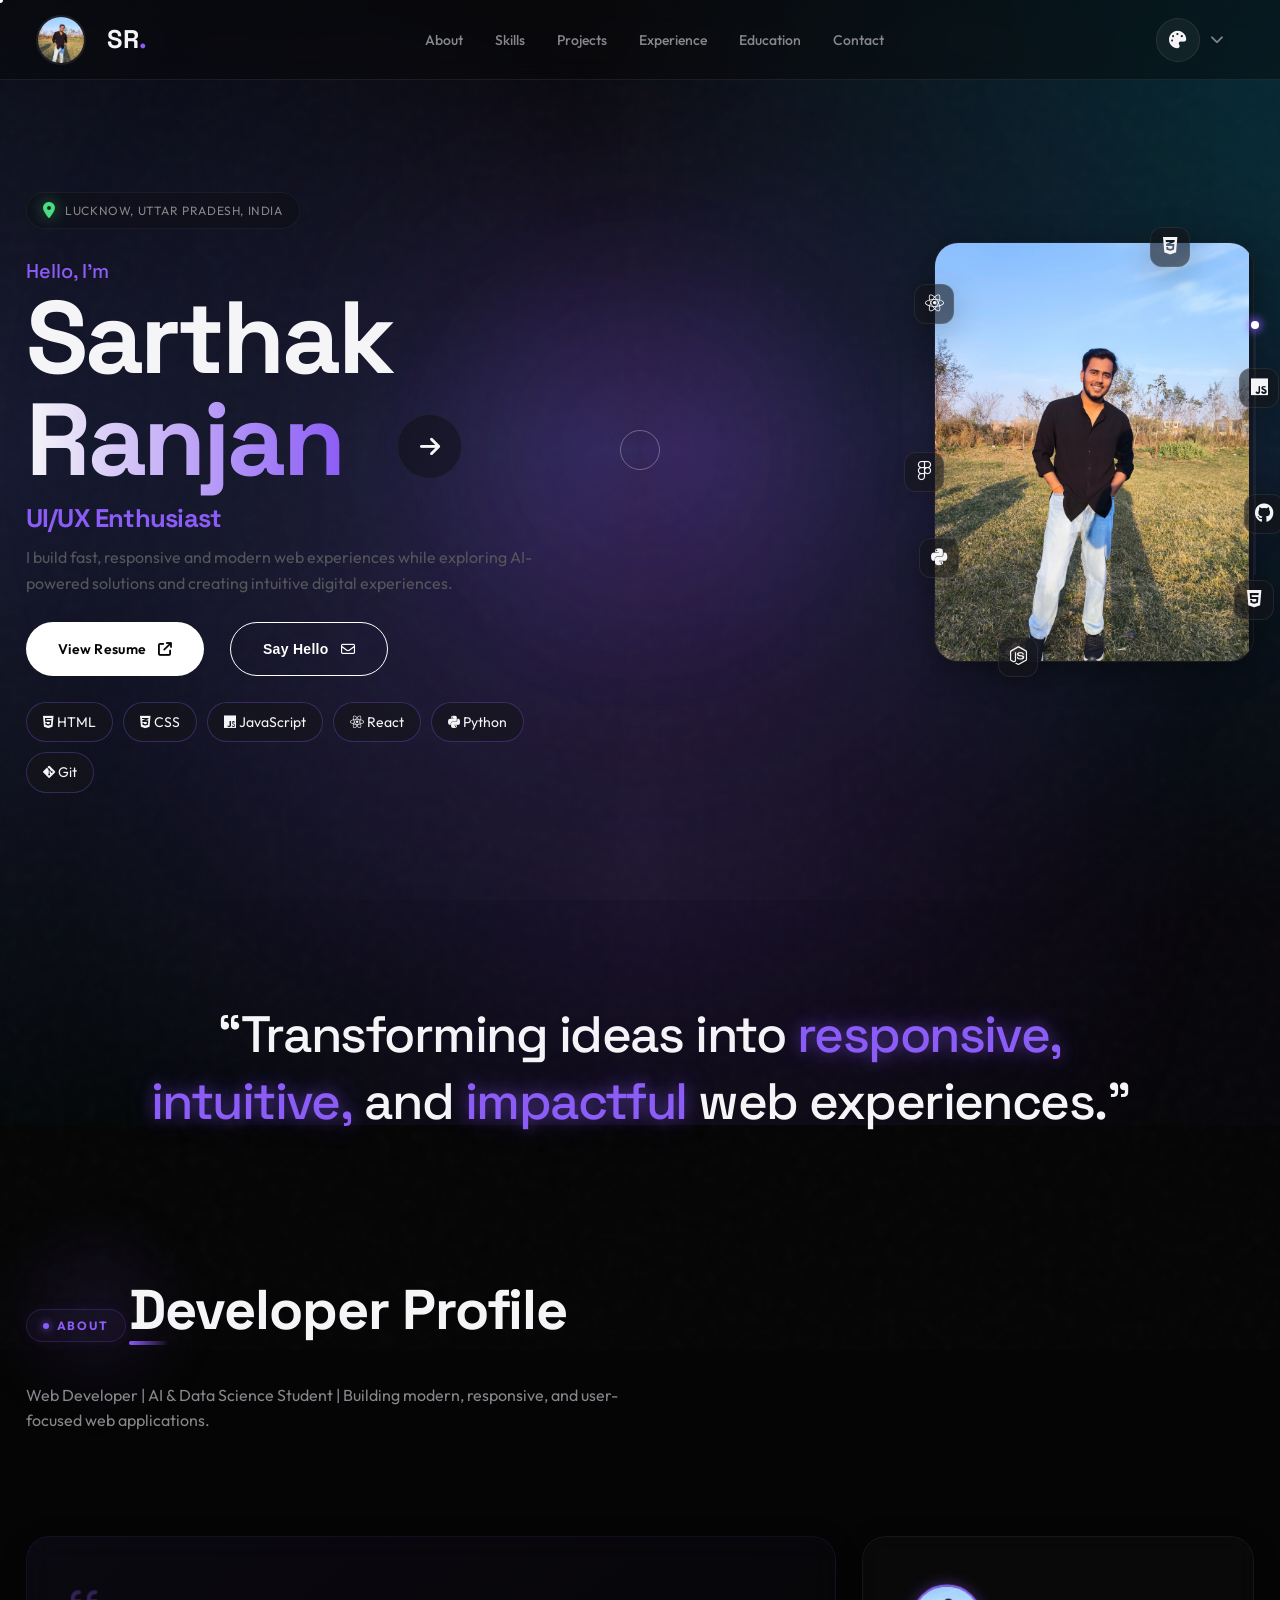
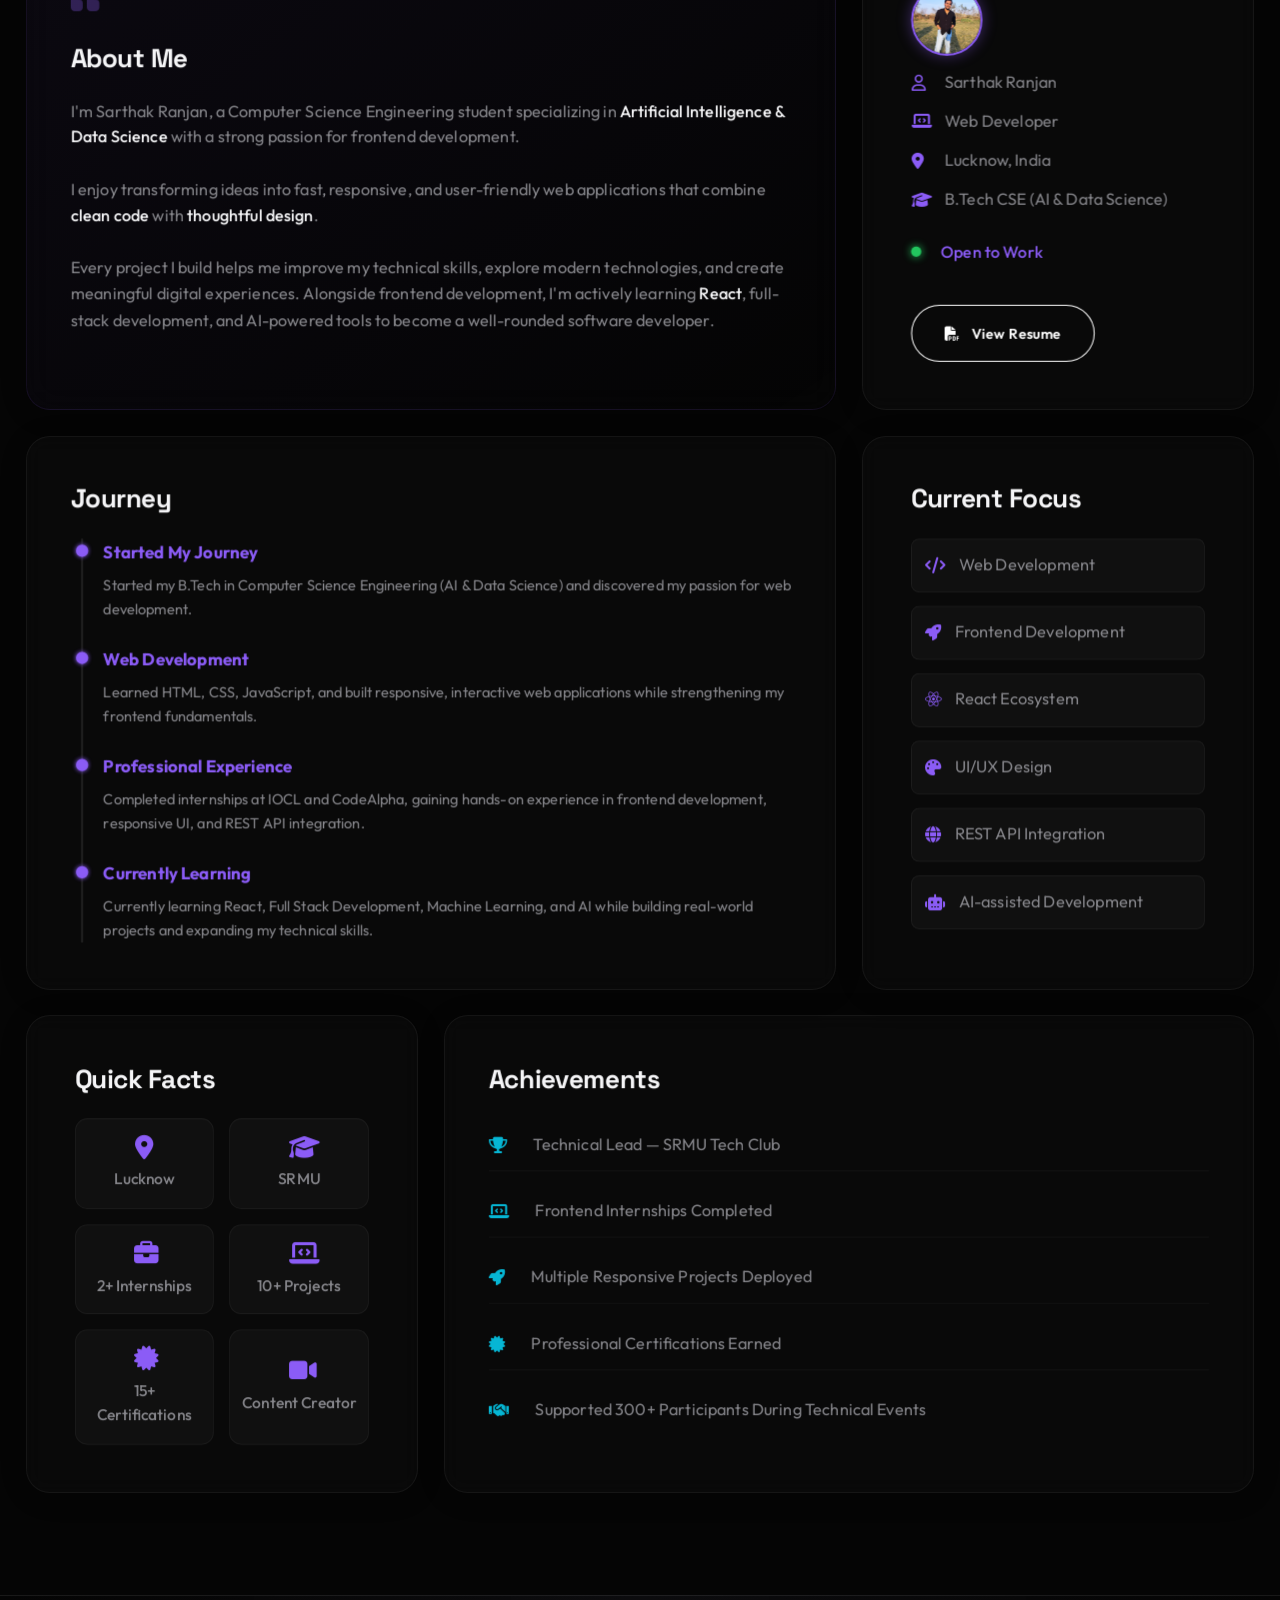
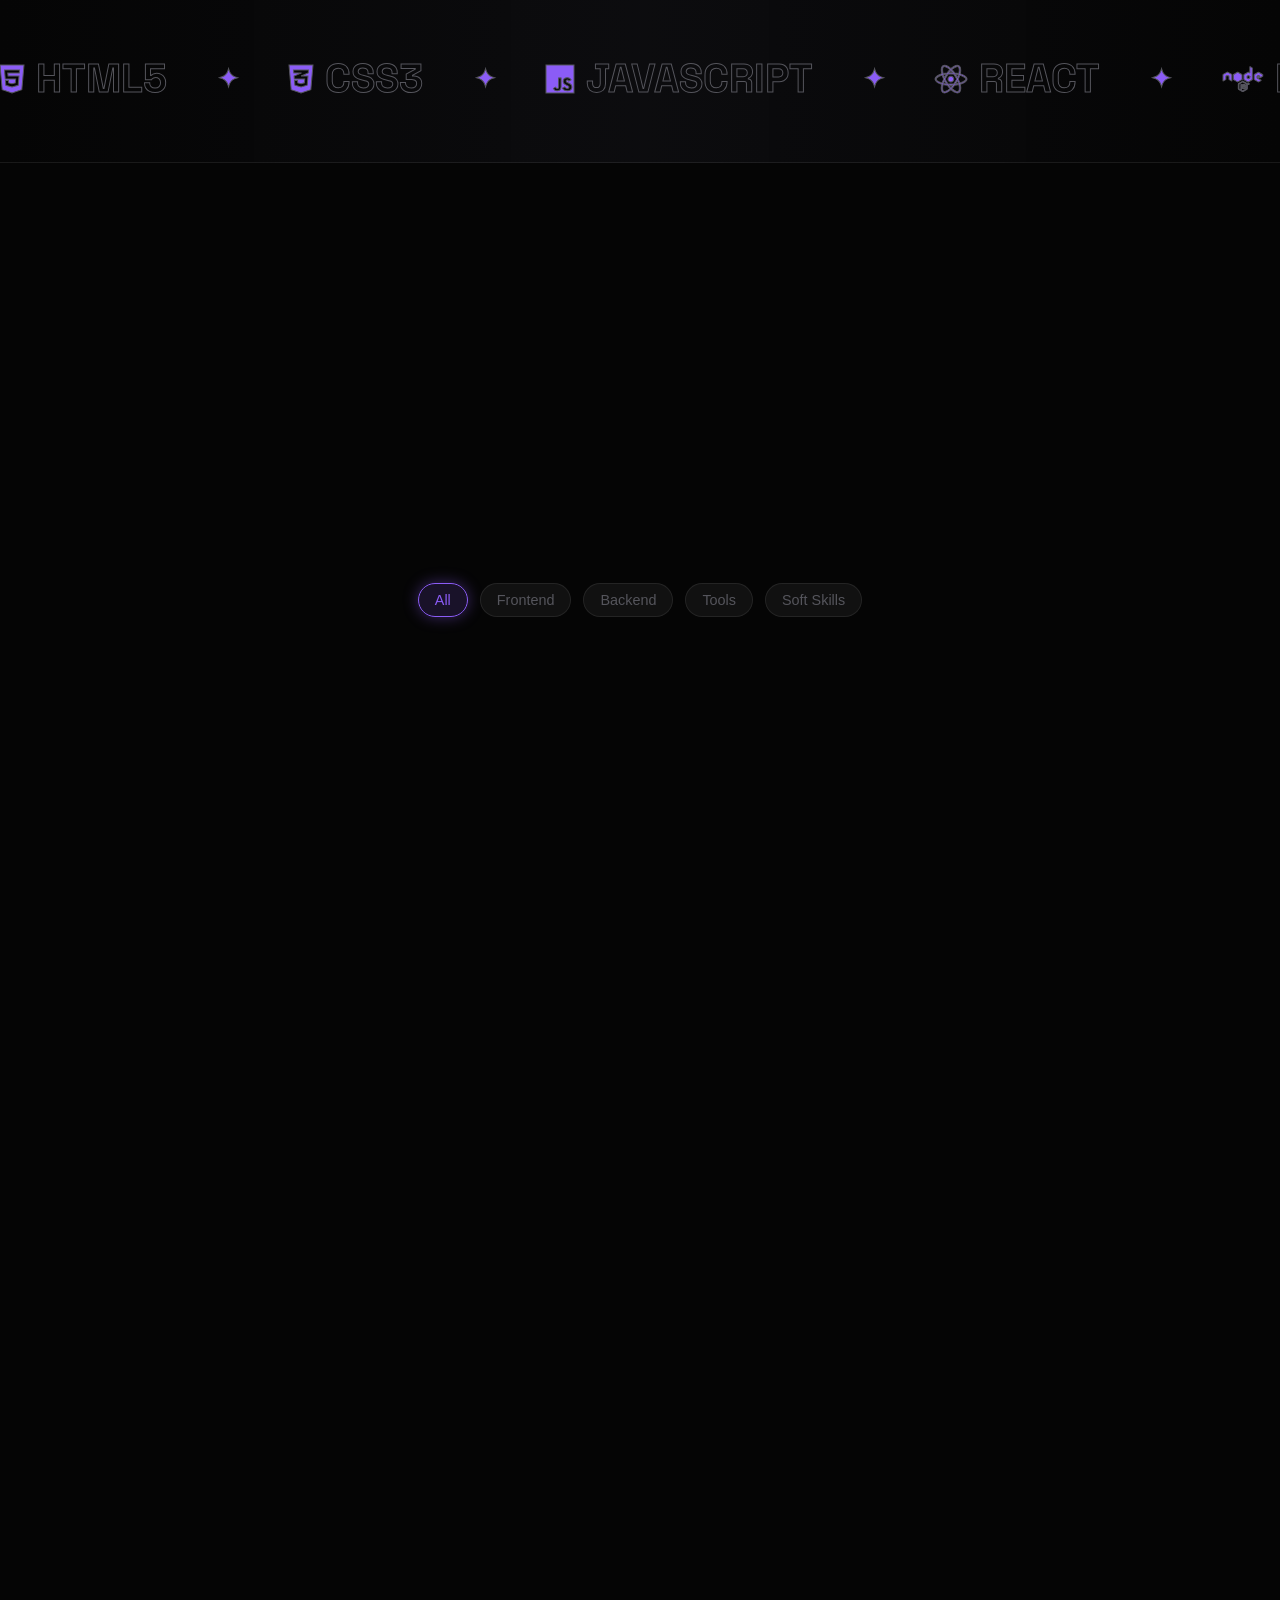
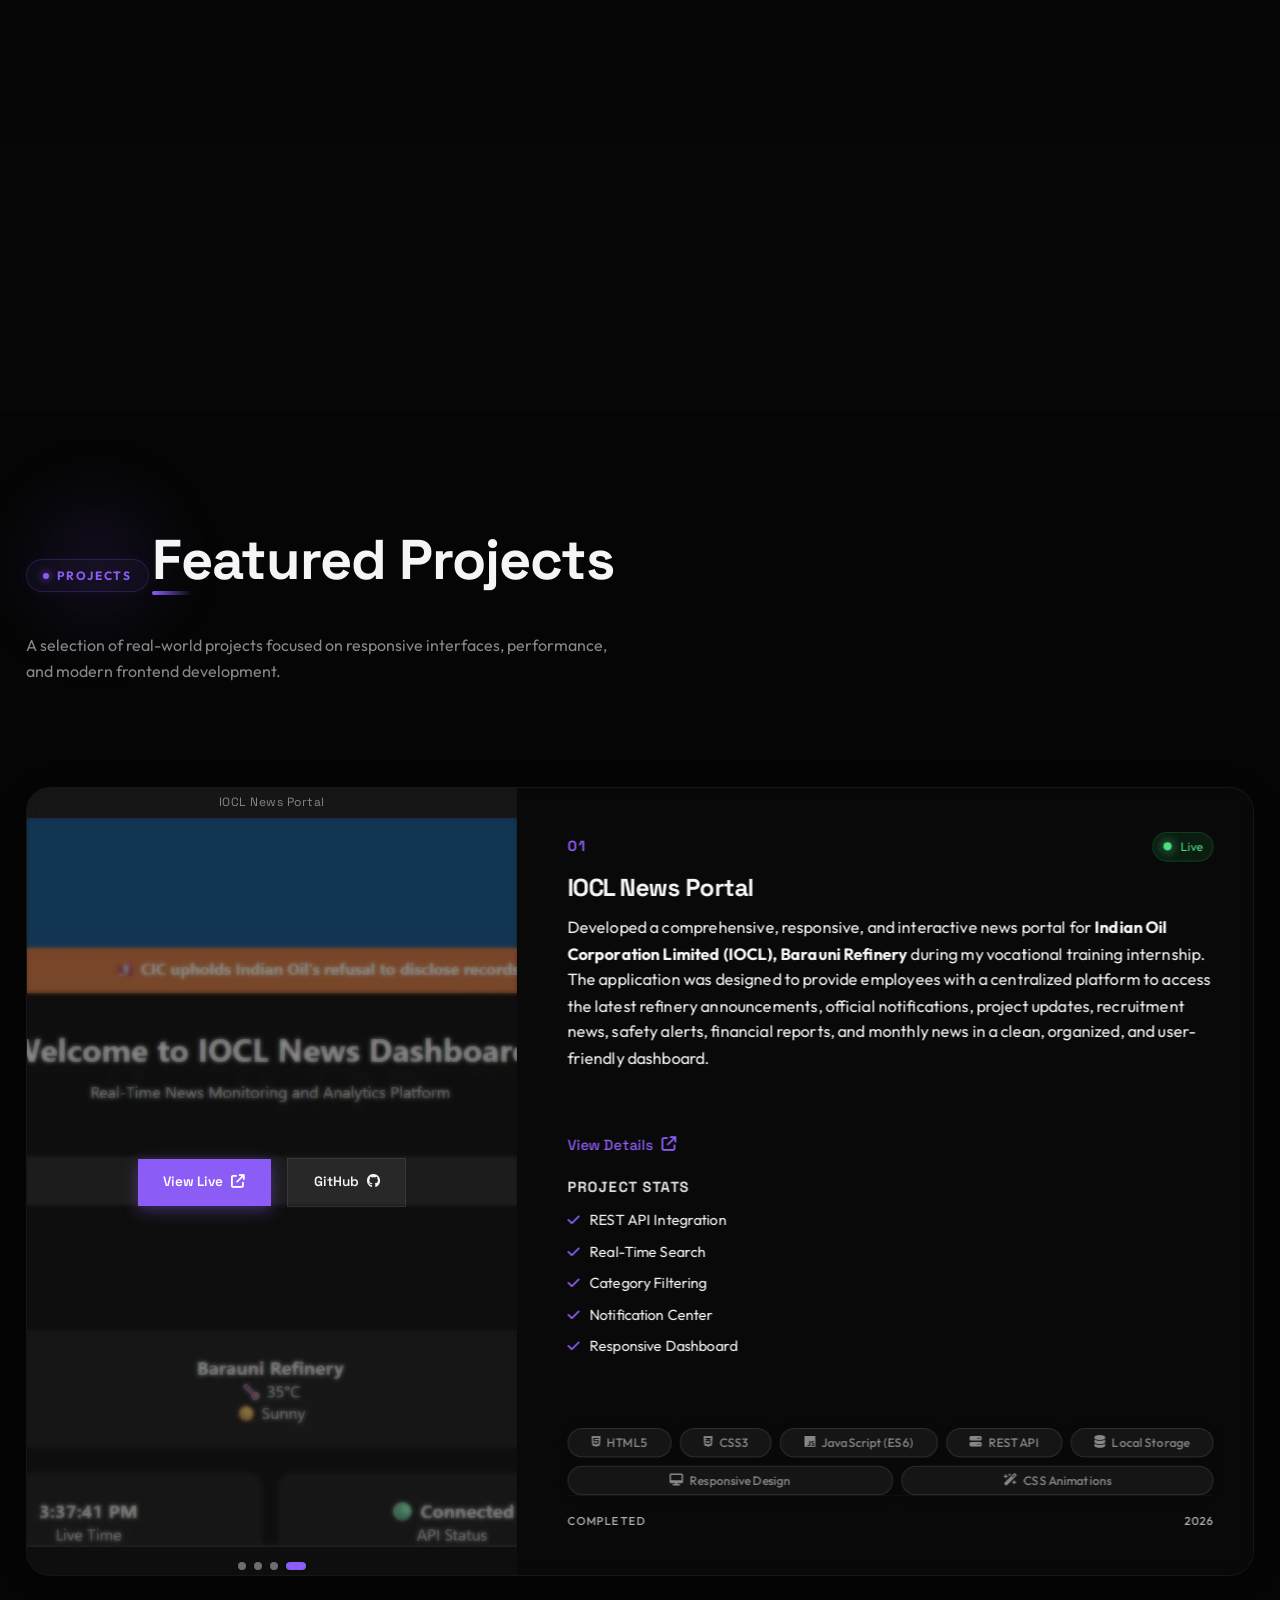
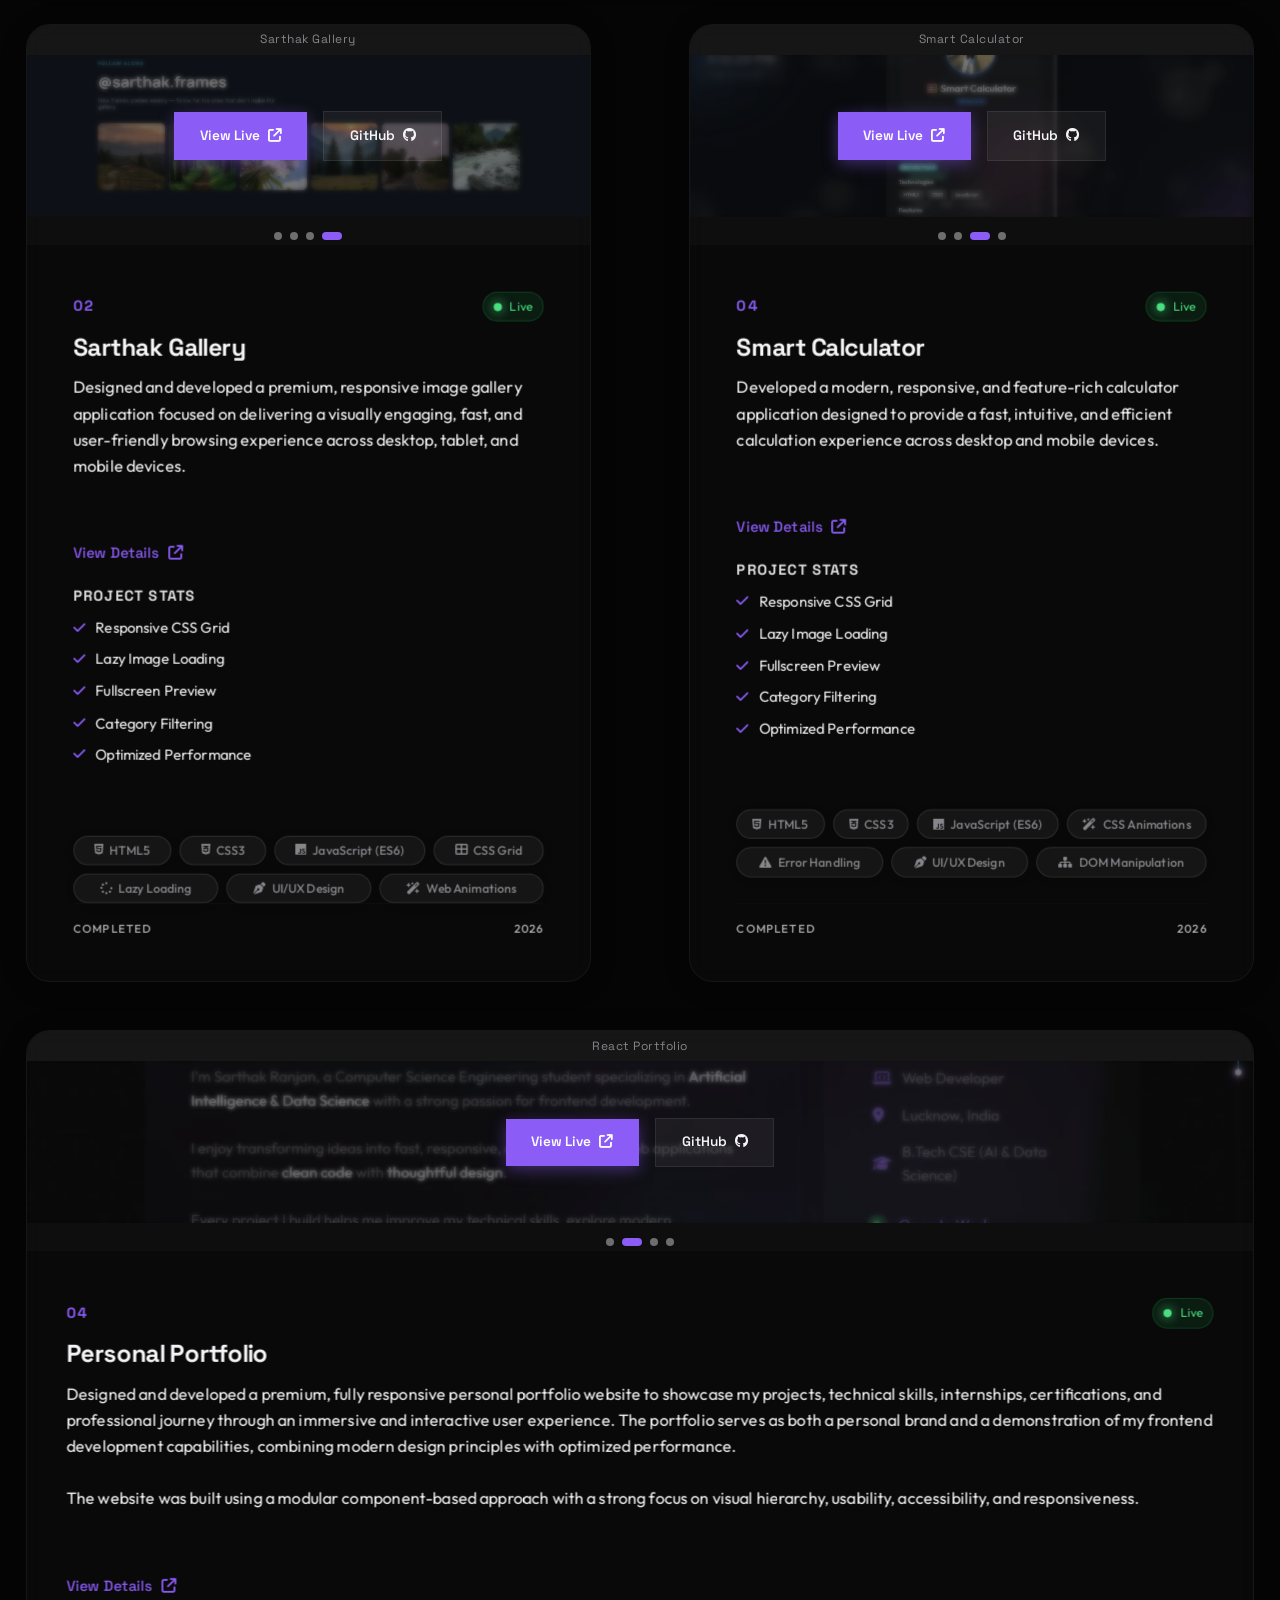
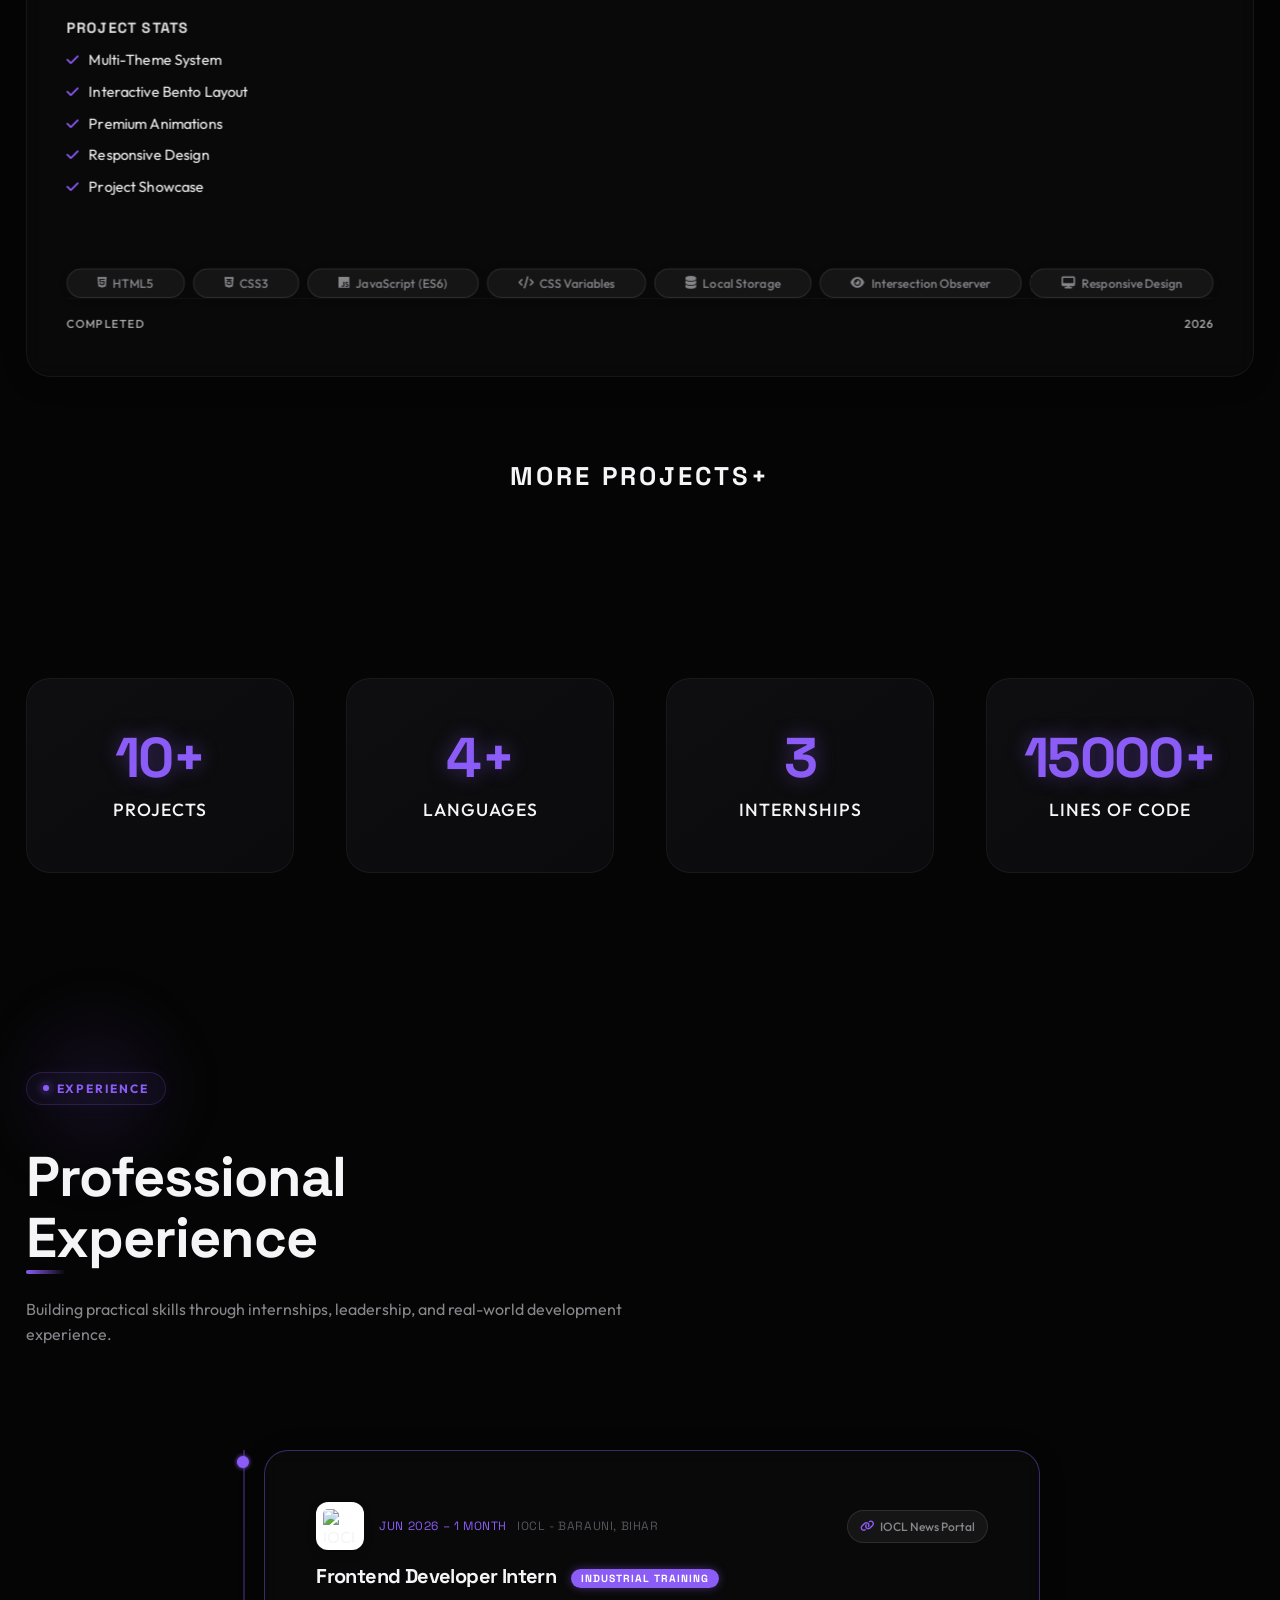
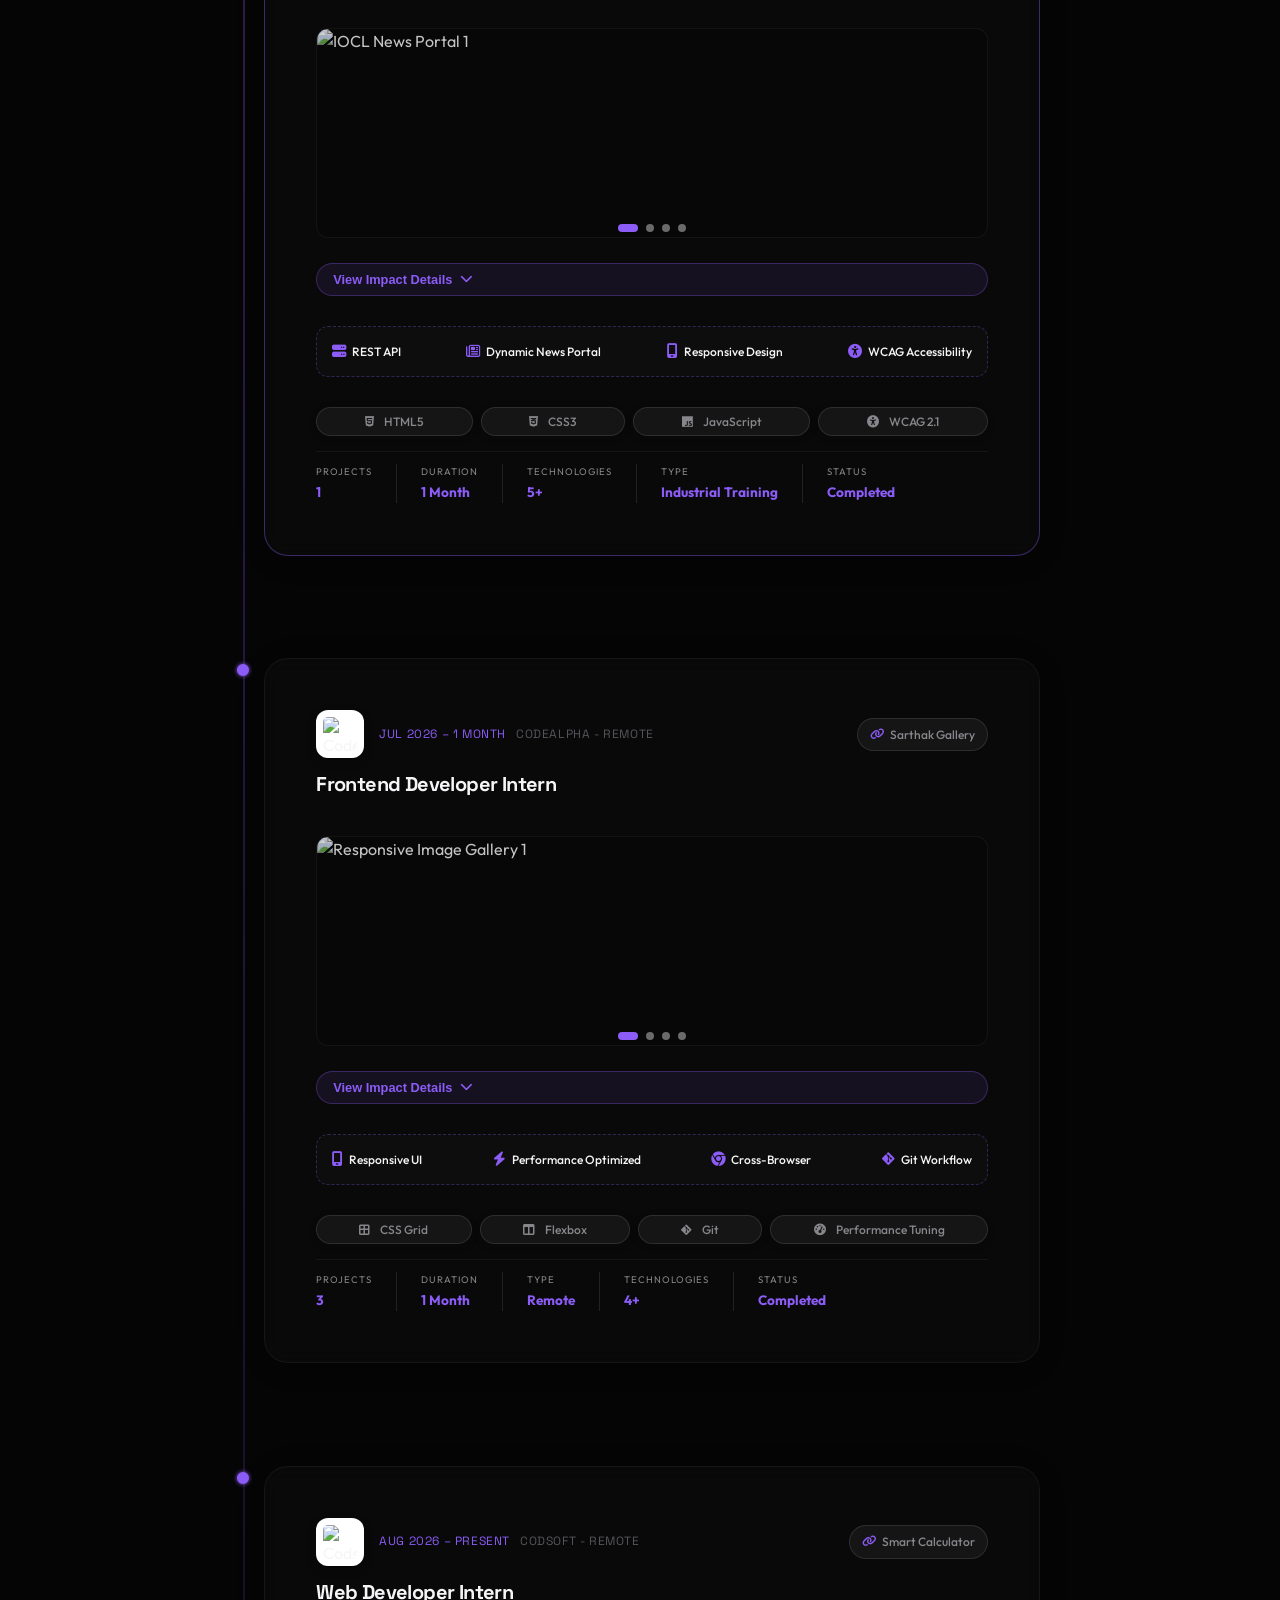
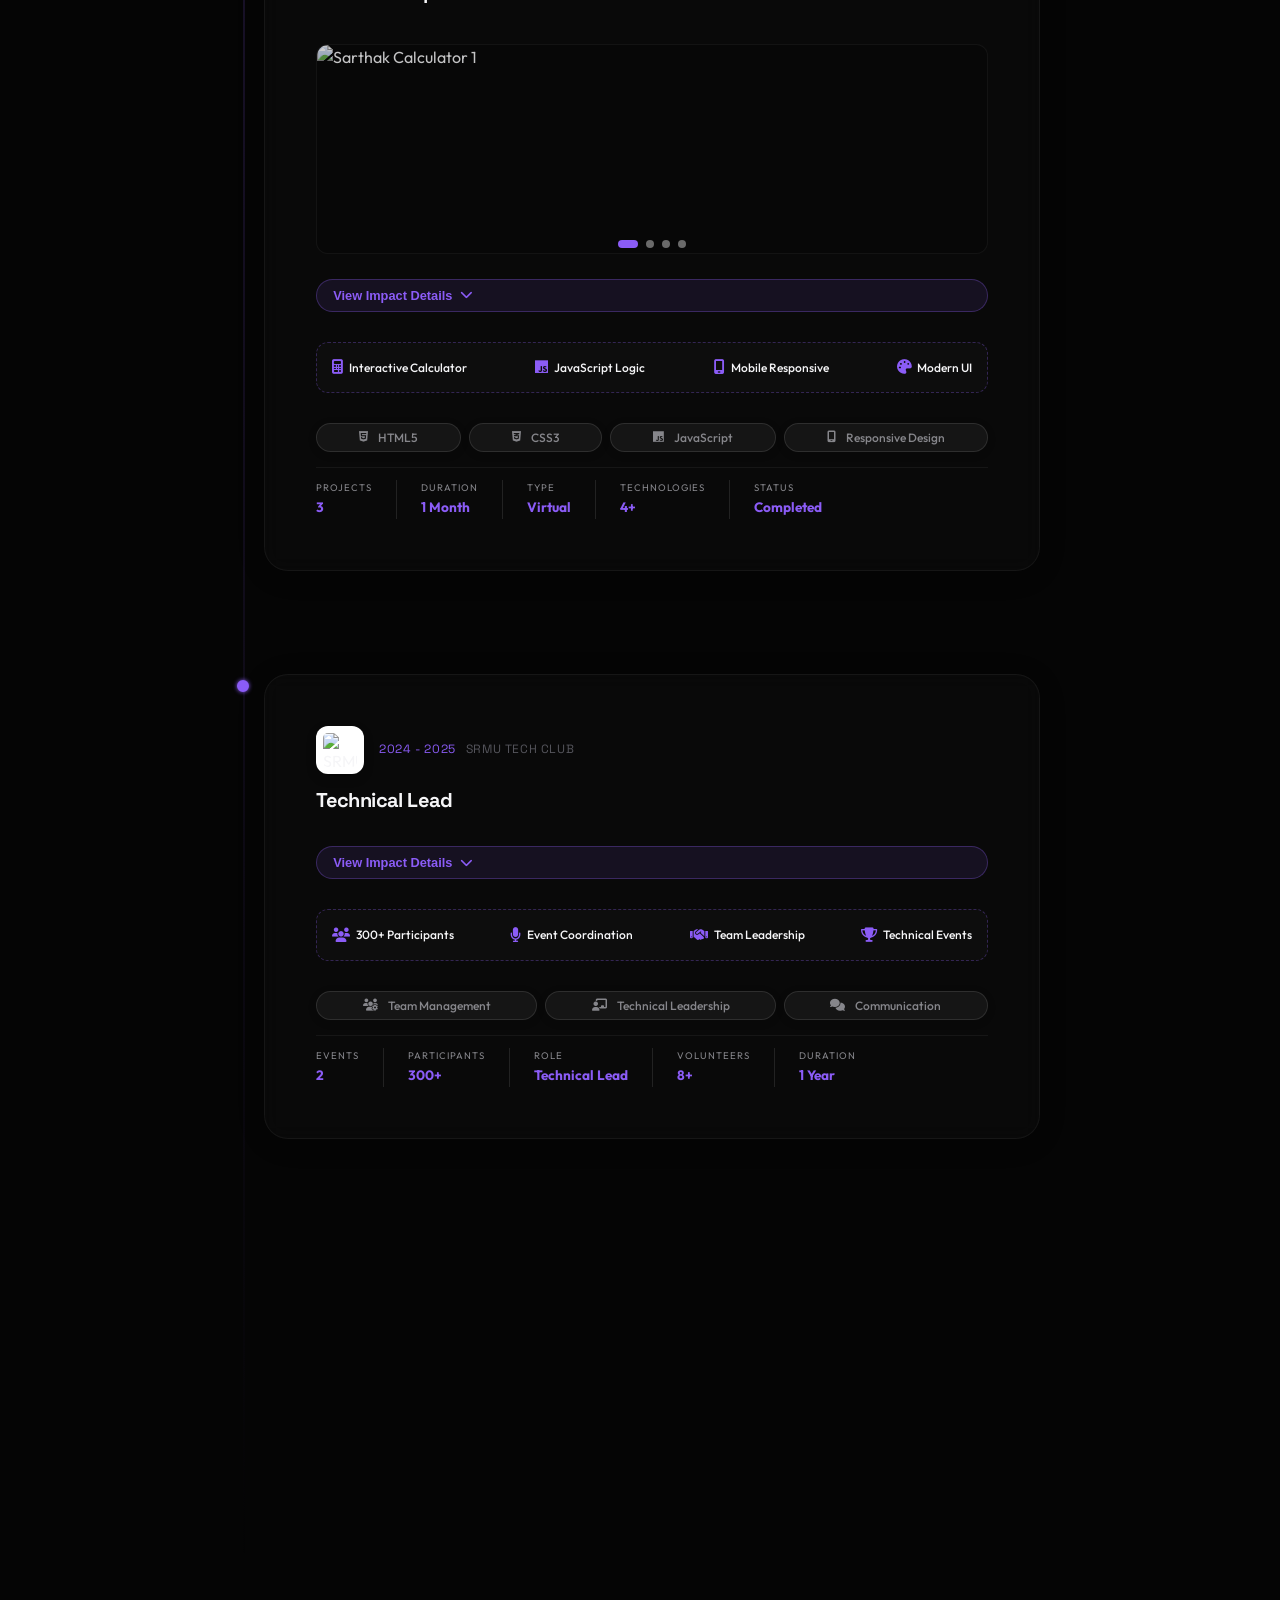
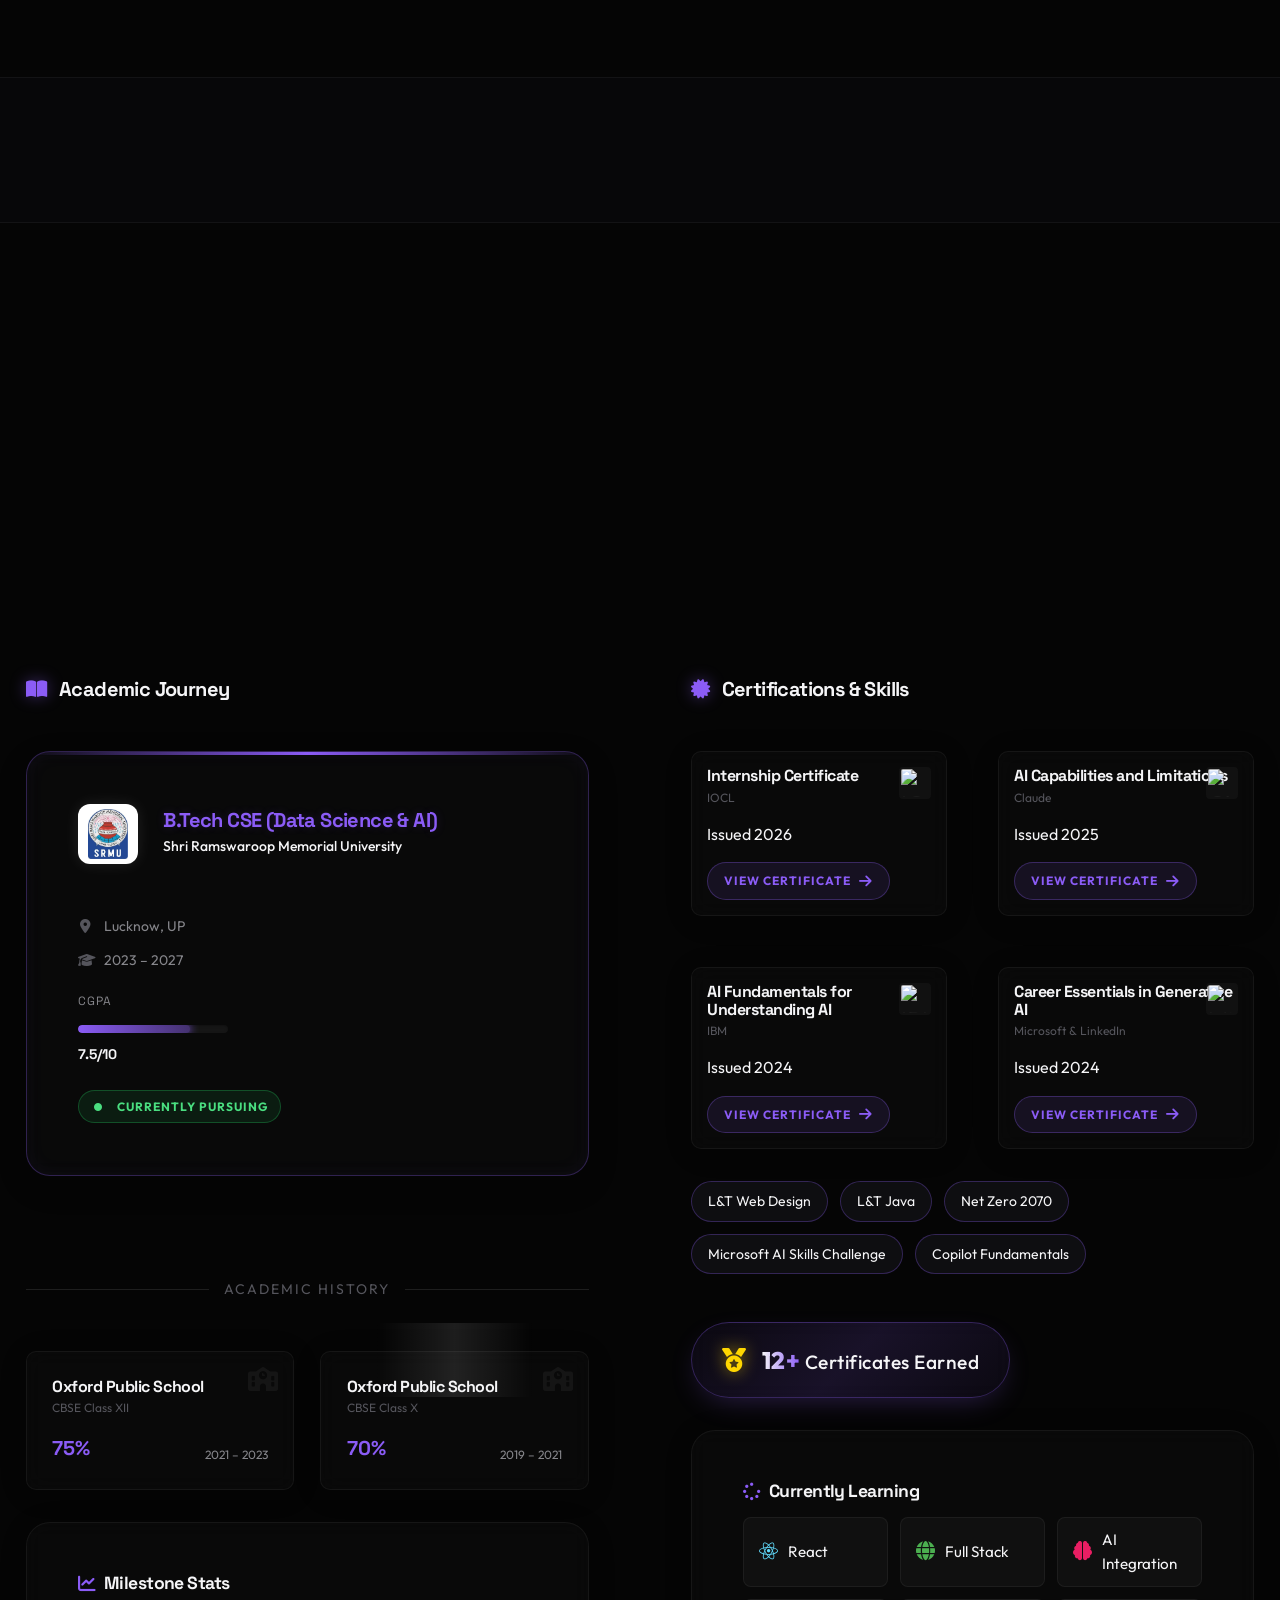
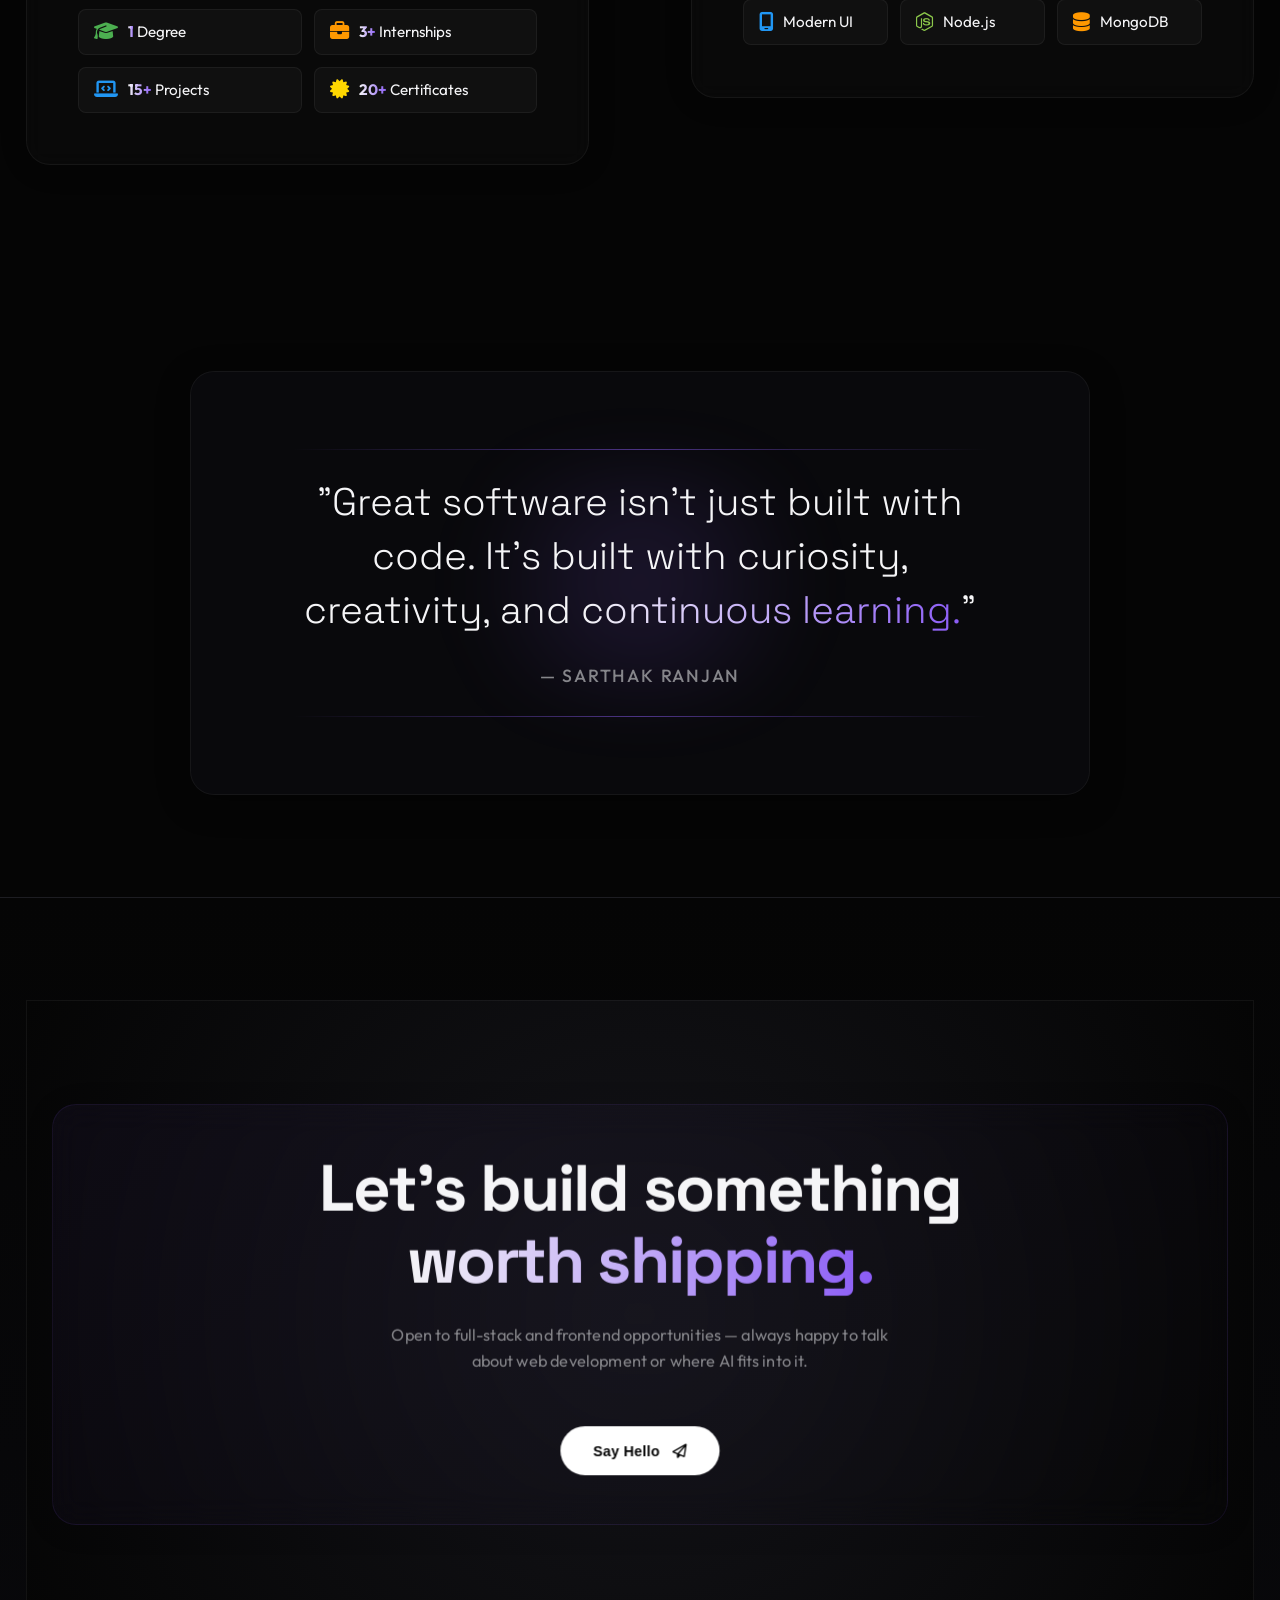
==== commit d4abb248: "Initial portfolio commit" ====
--- a/index.html
+++ b/index.html
@@ -1461,16 +1461,14 @@
                     </a>
                   </div>
                 </div>
-              <div class="carousel-dots">
-                    <span class="dot active"></span>
-                    <span class="dot"></span>
-                    <span class="dot"></span>
-                    <span class="dot"></span>
-                  </div>
-                  
-
-              </div>
-<div class="card-content project-content">
+                <div class="carousel-dots">
+                  <span class="dot active"></span>
+                  <span class="dot"></span>
+                  <span class="dot"></span>
+                  <span class="dot"></span>
+                </div>
+              </div>
+              <div class="card-content project-content">
                 <div class="project-meta-top">
                   <span class="project-number">01</span>
                   <div
@@ -1483,7 +1481,6 @@
                 </div>
                 <div class="project-header">
                   <h3 class="card-title">IOCL News Portal</h3>
-
                 </div>
                 <div class="project-description">
                   <p class="card-desc">
@@ -1703,16 +1700,14 @@
                     </a>
                   </div>
                 </div>
-              <div class="carousel-dots">
-                    <span class="dot active"></span>
-                    <span class="dot"></span>
-                    <span class="dot"></span>
-                    <span class="dot"></span>
-                  </div>
-                  
-
-              </div>
-<div class="card-content project-content">
+                <div class="carousel-dots">
+                  <span class="dot active"></span>
+                  <span class="dot"></span>
+                  <span class="dot"></span>
+                  <span class="dot"></span>
+                </div>
+              </div>
+              <div class="card-content project-content">
                 <div class="project-meta-top">
                   <span class="project-number">02</span>
                   <div
@@ -1725,7 +1720,6 @@
                 </div>
                 <div class="project-header">
                   <h3 class="card-title">Sarthak Gallery</h3>
-
                 </div>
                 <div class="project-description">
                   <p class="card-desc">
@@ -1935,16 +1929,14 @@
                     </a>
                   </div>
                 </div>
-              <div class="carousel-dots">
-                    <span class="dot active"></span>
-                    <span class="dot"></span>
-                    <span class="dot"></span>
-                    <span class="dot"></span>
-                  </div>
-                  
-
-              </div>
-<div class="card-content project-content">
+                <div class="carousel-dots">
+                  <span class="dot active"></span>
+                  <span class="dot"></span>
+                  <span class="dot"></span>
+                  <span class="dot"></span>
+                </div>
+              </div>
+              <div class="card-content project-content">
                 <div class="project-meta-top">
                   <span class="project-number">04</span>
                   <div
@@ -1957,7 +1949,6 @@
                 </div>
                 <div class="project-header">
                   <h3 class="card-title">Personal Portfolio</h3>
-
                 </div>
                 <div class="project-description">
                   <p class="card-desc">
@@ -2165,16 +2156,14 @@
                     </a>
                   </div>
                 </div>
-              <div class="carousel-dots">
-                    <span class="dot active"></span>
-                    <span class="dot"></span>
-                    <span class="dot"></span>
-                    <span class="dot"></span>
-                  </div>
-                  
-
-              </div>
-<div class="card-content project-content">
+                <div class="carousel-dots">
+                  <span class="dot active"></span>
+                  <span class="dot"></span>
+                  <span class="dot"></span>
+                  <span class="dot"></span>
+                </div>
+              </div>
+              <div class="card-content project-content">
                 <div class="project-meta-top">
                   <span class="project-number">04</span>
                   <div
@@ -2187,7 +2176,6 @@
                 </div>
                 <div class="project-header">
                   <h3 class="card-title">Smart Calculator</h3>
-
                 </div>
                 <div class="project-description">
                   <p class="card-desc">
@@ -3412,7 +3400,7 @@
                     <span class="cgpa-label">CGPA</span>
                     <span class="cgpa-bar-wrapper">
                       <span class="cgpa-bar-base"></span>
-                      <span class="cgpa-bar-fill" style="width: 75%;"></span>
+                      <span class="cgpa-bar-fill" style="width: 75%"></span>
                     </span>
                     <span class="cgpa-score">7.5/10</span>
                   </li>
@@ -3879,7 +3867,7 @@
             <div style="display: flex; align-items: center; gap: 1rem">
               <div class="social-info" style="align-items: flex-start">
                 <span class="social-label">Based in Lucknow, India</span>
-                <div style="display: flex; align-items: center; gap: 8px;">
+                <div style="display: flex; align-items: center; gap: 8px">
                   <div class="status-indicator">
                     <div class="status-dot"></div>
                     <div class="status-pulse"></div>
@@ -4103,7 +4091,7 @@
                   </div>
                   <span class="cgpa-bar-wrapper">
                     <span class="cgpa-bar-base"></span>
-                    <span class="cgpa-bar-fill" style="width: 75%;"></span>
+                    <span class="cgpa-bar-fill" style="width: 75%"></span>
                   </span>
                 </div>
 
--- a/style.css
+++ b/style.css
@@ -627,6 +627,7 @@
   object-fit: cover;
   border: 2px solid var(--border-color);
 }
+
 .theme-toggle {
   background: rgba(255, 255, 255, 0.05);
   border: 1px solid var(--border-color);
@@ -2713,7 +2714,8 @@
 }
 
 .cgpa-bar-base {
-  display: none; /* No longer needed for premium bar */
+  display: none;
+  /* No longer needed for premium bar */
 }
 
 .cgpa-bar-fill {
@@ -5644,6 +5646,7 @@
    Tech Stack Marquee (Experience -> Education Transition)
    ========================================================================== */
 }
+
 .tech-marquee-container {
   display: flex;
   overflow: hidden;
@@ -6150,9 +6153,11 @@
     justify-content: center;
     box-shadow: 0 -4px 15px rgba(0, 0, 0, 0.3);
   }
+
   .mobile-disclaimer.hidden {
     display: none !important;
   }
+
   .disclaimer-content {
     display: flex;
     align-items: center;
@@ -6163,6 +6168,7 @@
     text-align: center;
     width: 100%;
   }
+
   #closeDisclaimer {
     background: none;
     border: none;
@@ -6173,125 +6179,3 @@
     padding: 0 5px;
   }
 }
-
-/* ==========================================================================
-   FINAL COMPREHENSIVE MOBILE RESPONSIVENESS OVERRIDES
-   ========================================================================== */
-@media (max-width: 768px) {
-  /* 1. Global Typography & Spacing */
-  h1, .hero-title {
-    font-size: 2.5rem !important;
-    line-height: 1.1 !important;
-  }
-  
-  h2, .section-title {
-    font-size: 2rem !important;
-  }
-  
-  h3, .card-title {
-    font-size: 1.5rem !important;
-  }
-
-  p {
-    font-size: 0.95rem !important;
-  }
-
-  section {
-    padding: 60px 0 !important;
-  }
-
-  /* 2. Global Bento Layouts */
-  .bento-card.span-2,
-  .bento-card.span-3 {
-    grid-column: 1 / -1 !important; /* Force all cards to full width */
-  }
-
-  /* 3. Section Grids -> 1 Column */
-  .hero-content,
-  .about-grid,
-  .skills-grid,
-  .projects-grid,
-  .edu-grid,
-  .contact-grid {
-    grid-template-columns: 1fr !important;
-    gap: 20px !important;
-  }
-
-  /* 4. Component Fixes */
-
-  /* Hero adjustments */
-  .hero {
-    padding-top: 100px !important;
-    min-height: auto !important;
-    padding-bottom: 40px !important;
-  }
-
-  .hero-content {
-    text-align: center;
-  }
-
-  .hero-title-wrapper {
-    justify-content: center;
-  }
-  
-  .hero-actions {
-    justify-content: center;
-    flex-direction: column !important;
-  }
-  
-  .hero-actions .btn {
-    width: 100% !important;
-    justify-content: center;
-  }
-
-  .floating-badge {
-    display: none !important; /* Remove floating clutter on small screens */
-  }
-  
-  .scroll-indicator {
-    display: none !important; /* Hide scroll indicator to save vertical space */
-  }
-
-  .hero-tech-pills {
-    justify-content: center !important;
-  }
-
-  /* Project Overlays */
-  .preview-overlay {
-    flex-direction: column !important;
-    gap: 10px !important;
-  }
-
-  .preview-overlay .btn {
-    padding: 10px 15px !important;
-    font-size: 0.85rem !important;
-    width: 80% !important;
-  }
-
-  /* Form & Contact Inputs */
-  .form-row {
-    flex-direction: column !important;
-    gap: 15px !important;
-  }
-
-  /* Modals */
-  .profile-modal-content,
-  .project-modal-custom,
-  .project-modal {
-    width: 95% !important;
-    padding: 20px !important;
-    margin: 10px auto !important;
-  }
-
-  /* Timeline */
-  .mini-timeline {
-    padding-left: 10px !important;
-    margin-left: 5px !important;
-  }
-  
-  /* Navigation Fix */
-  .nav-controls {
-    top: 50% !important;
-    transform: translateY(-50%) translateZ(0) !important;
-  }
-}
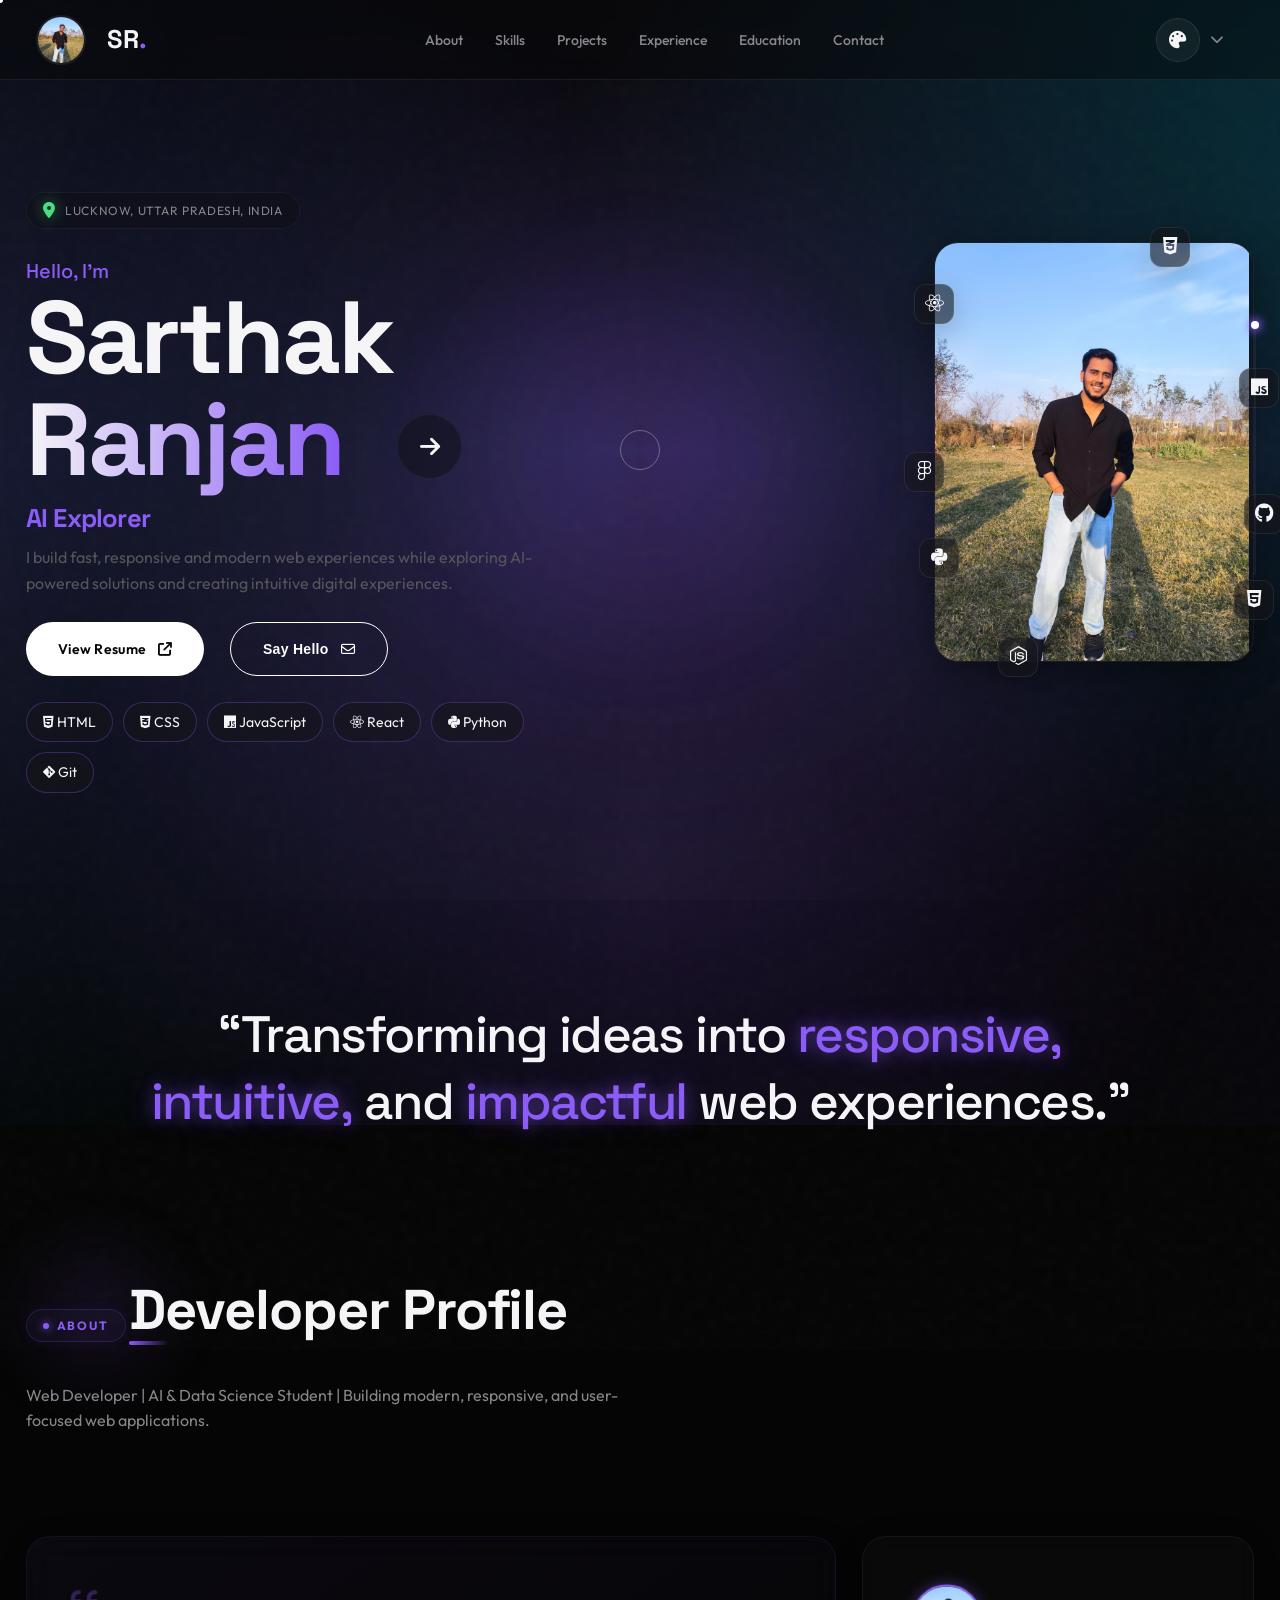
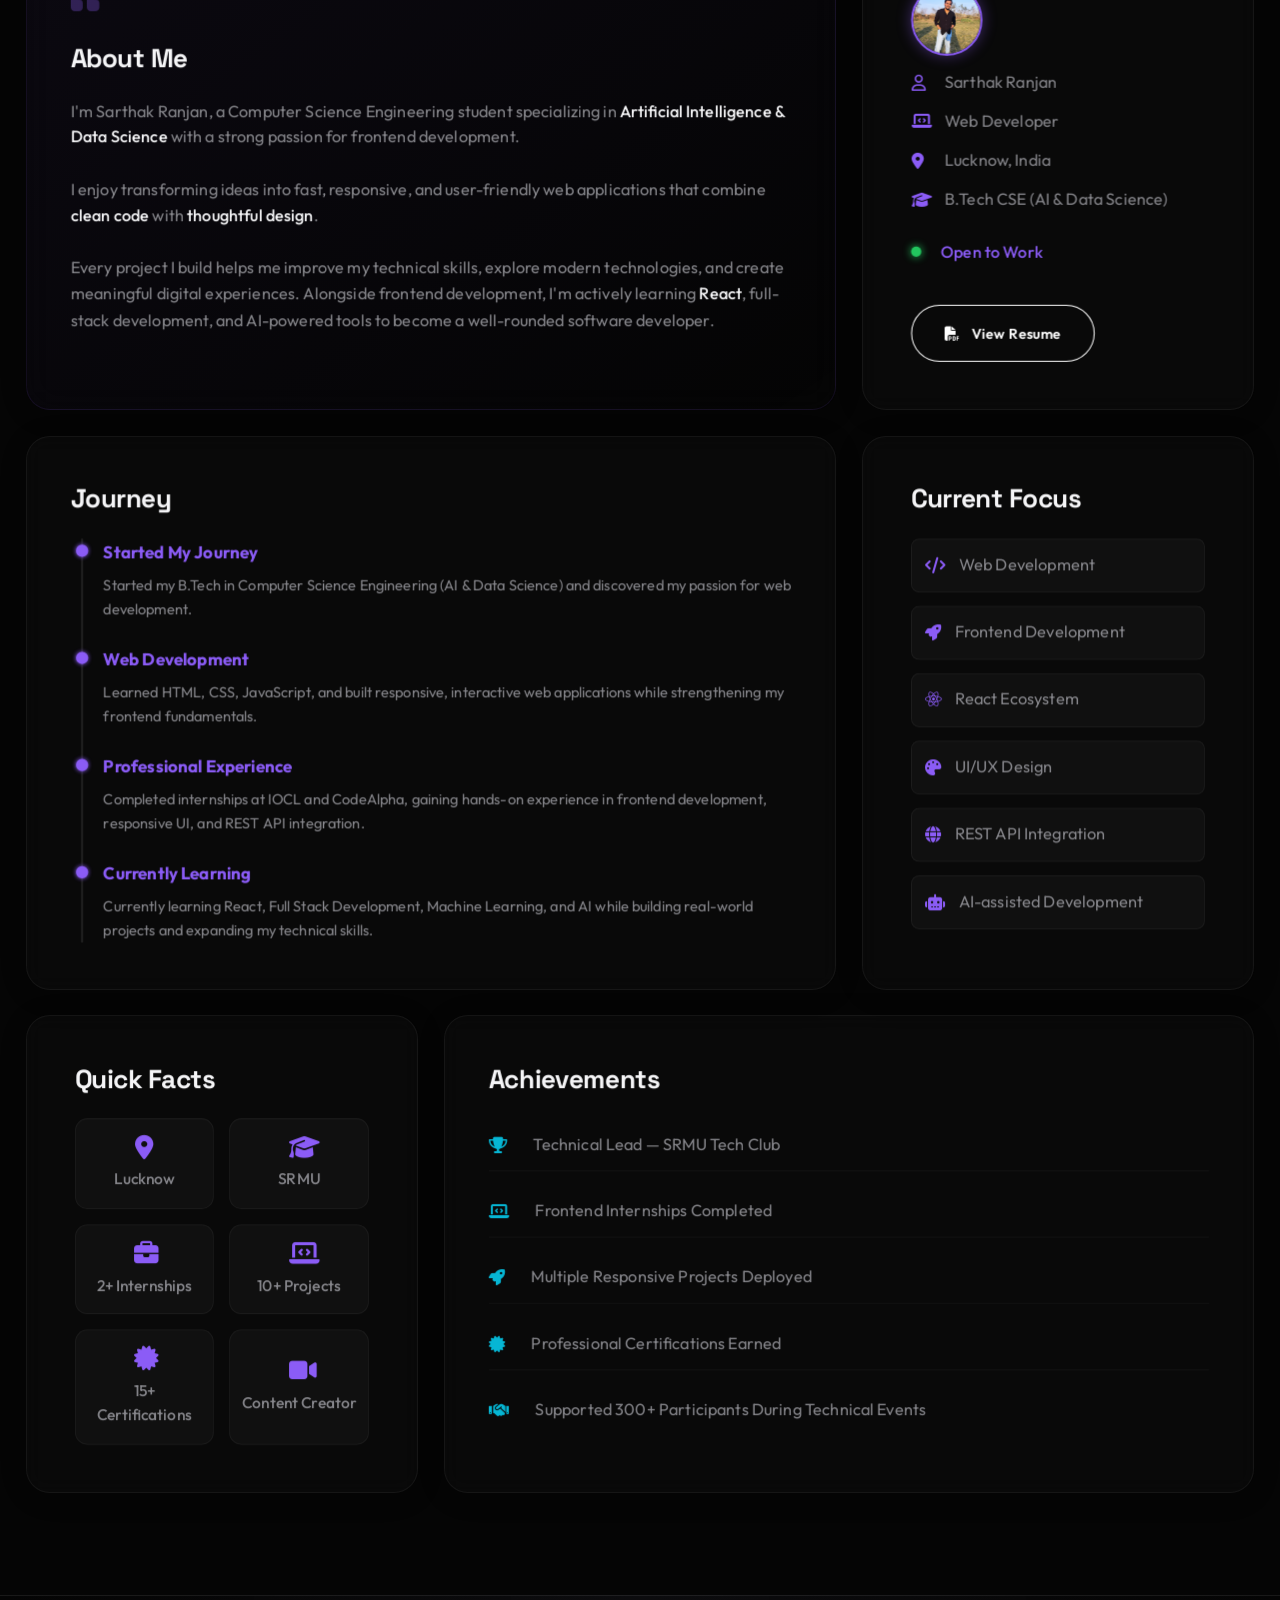
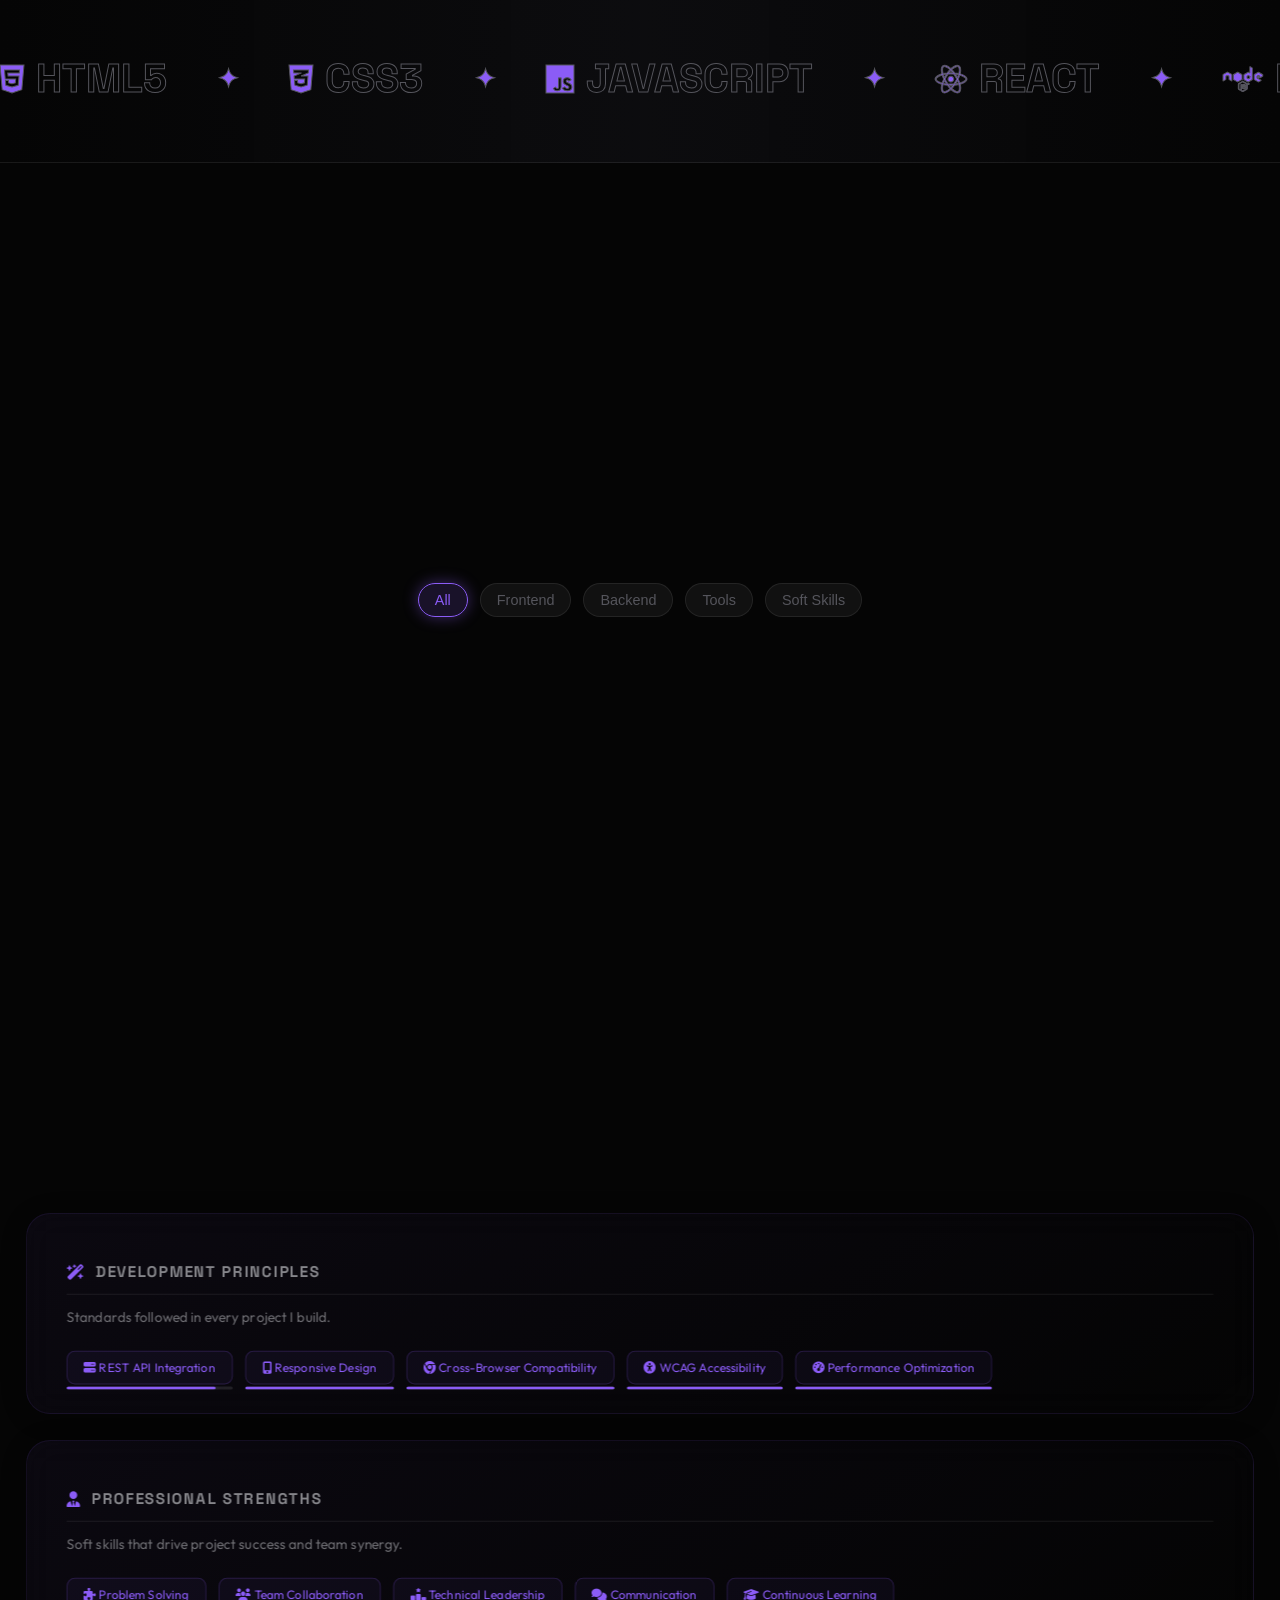
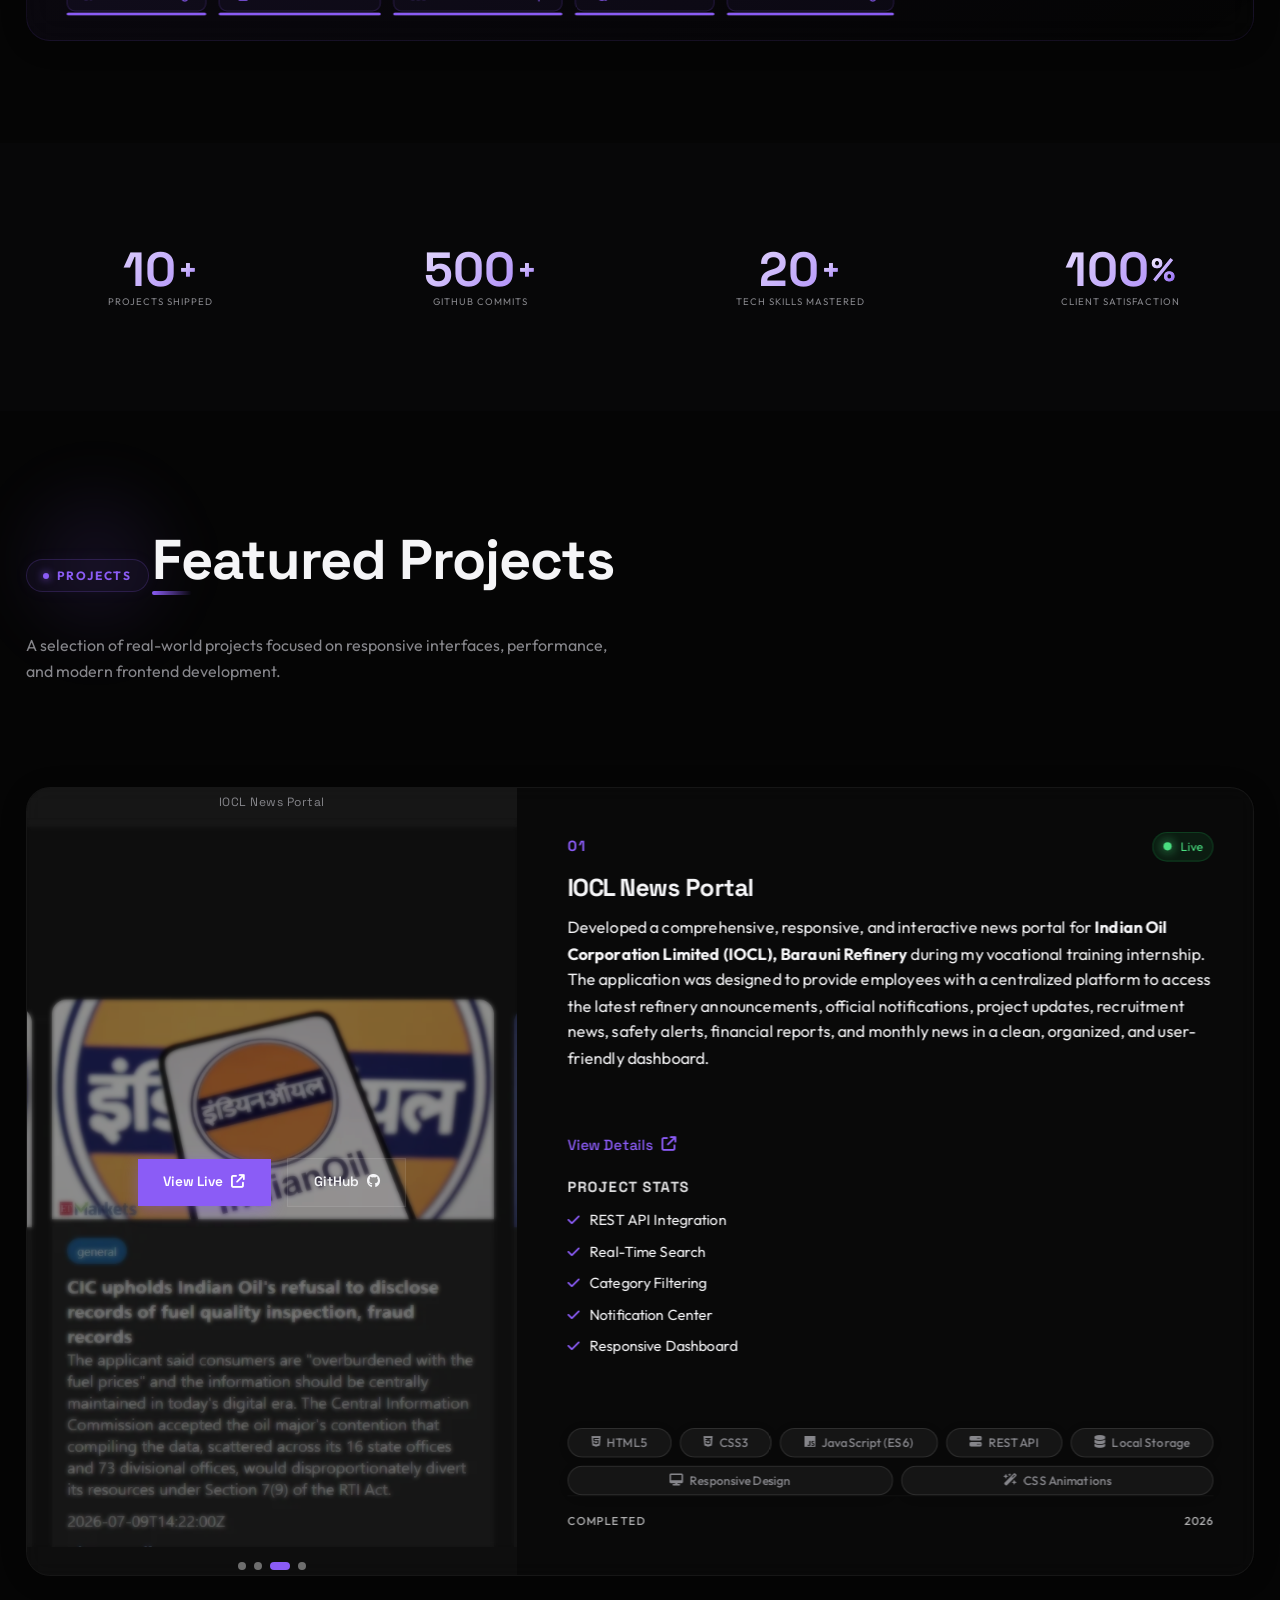
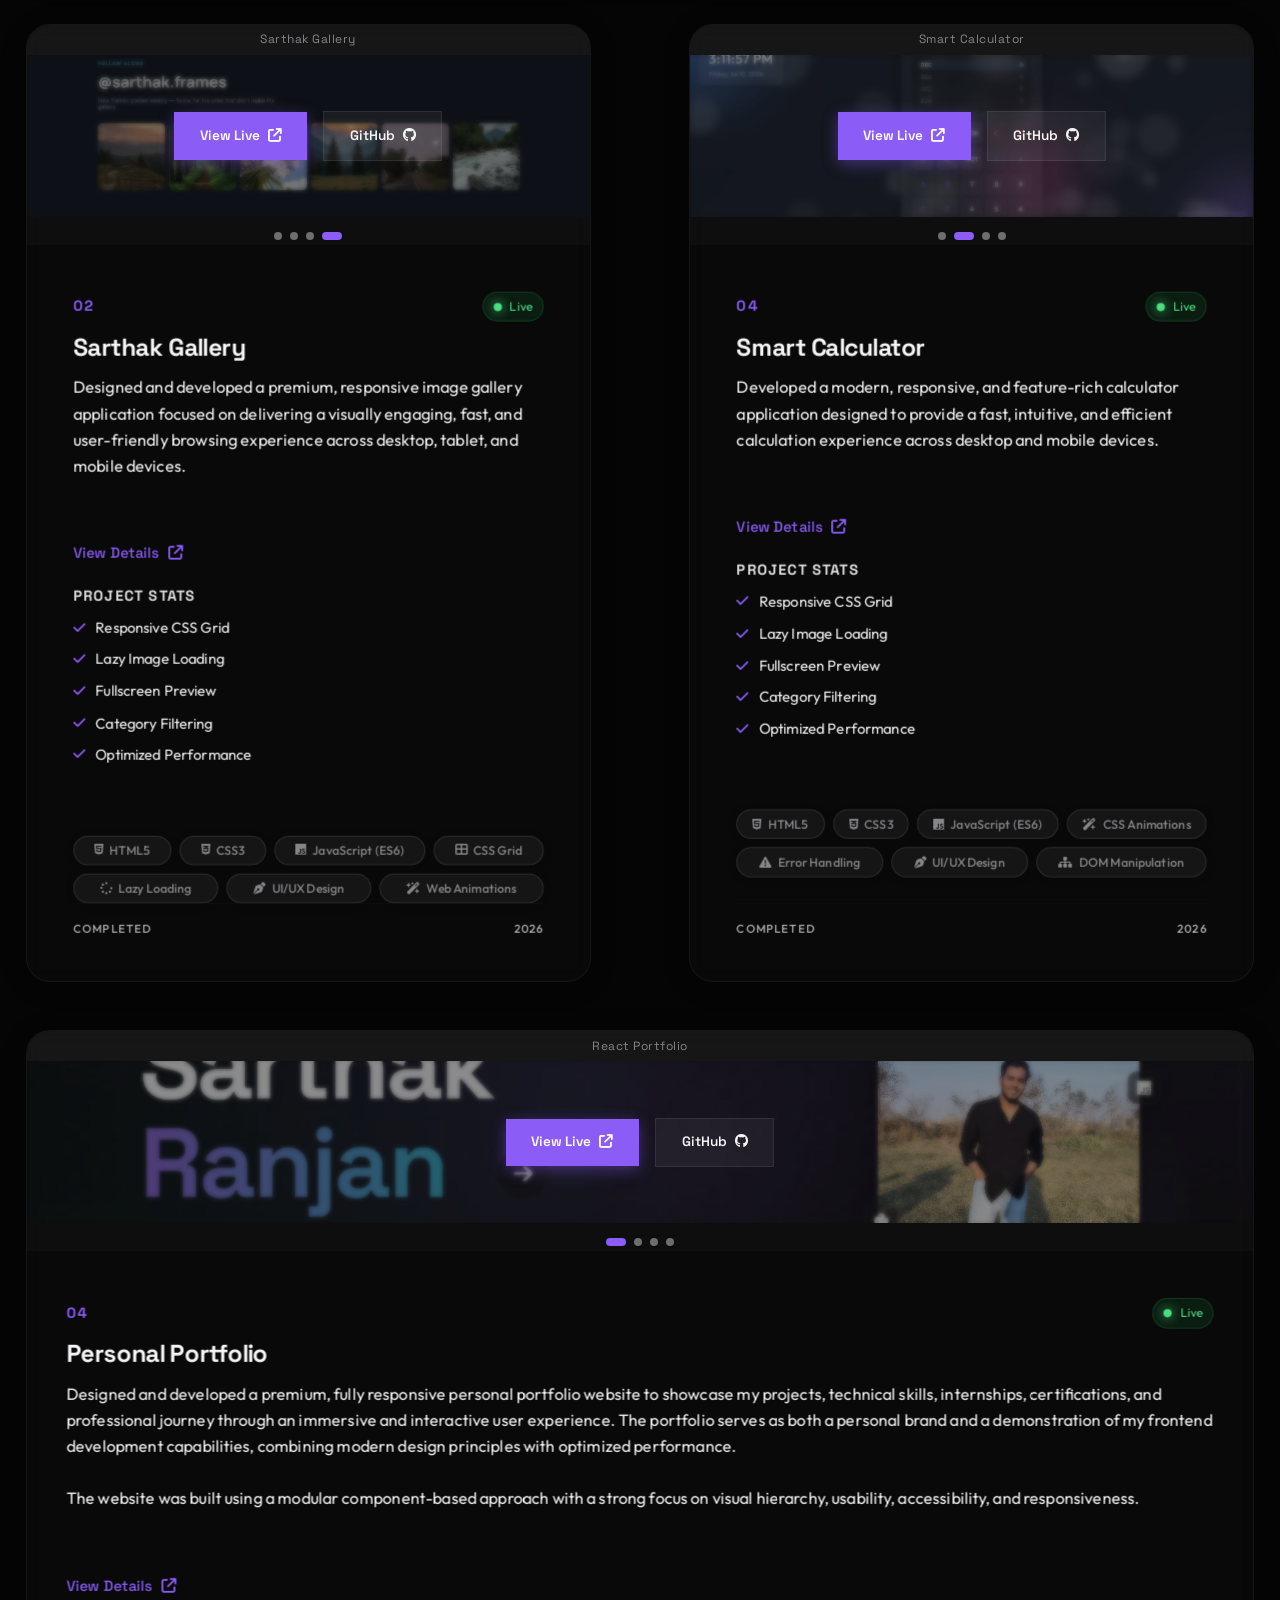
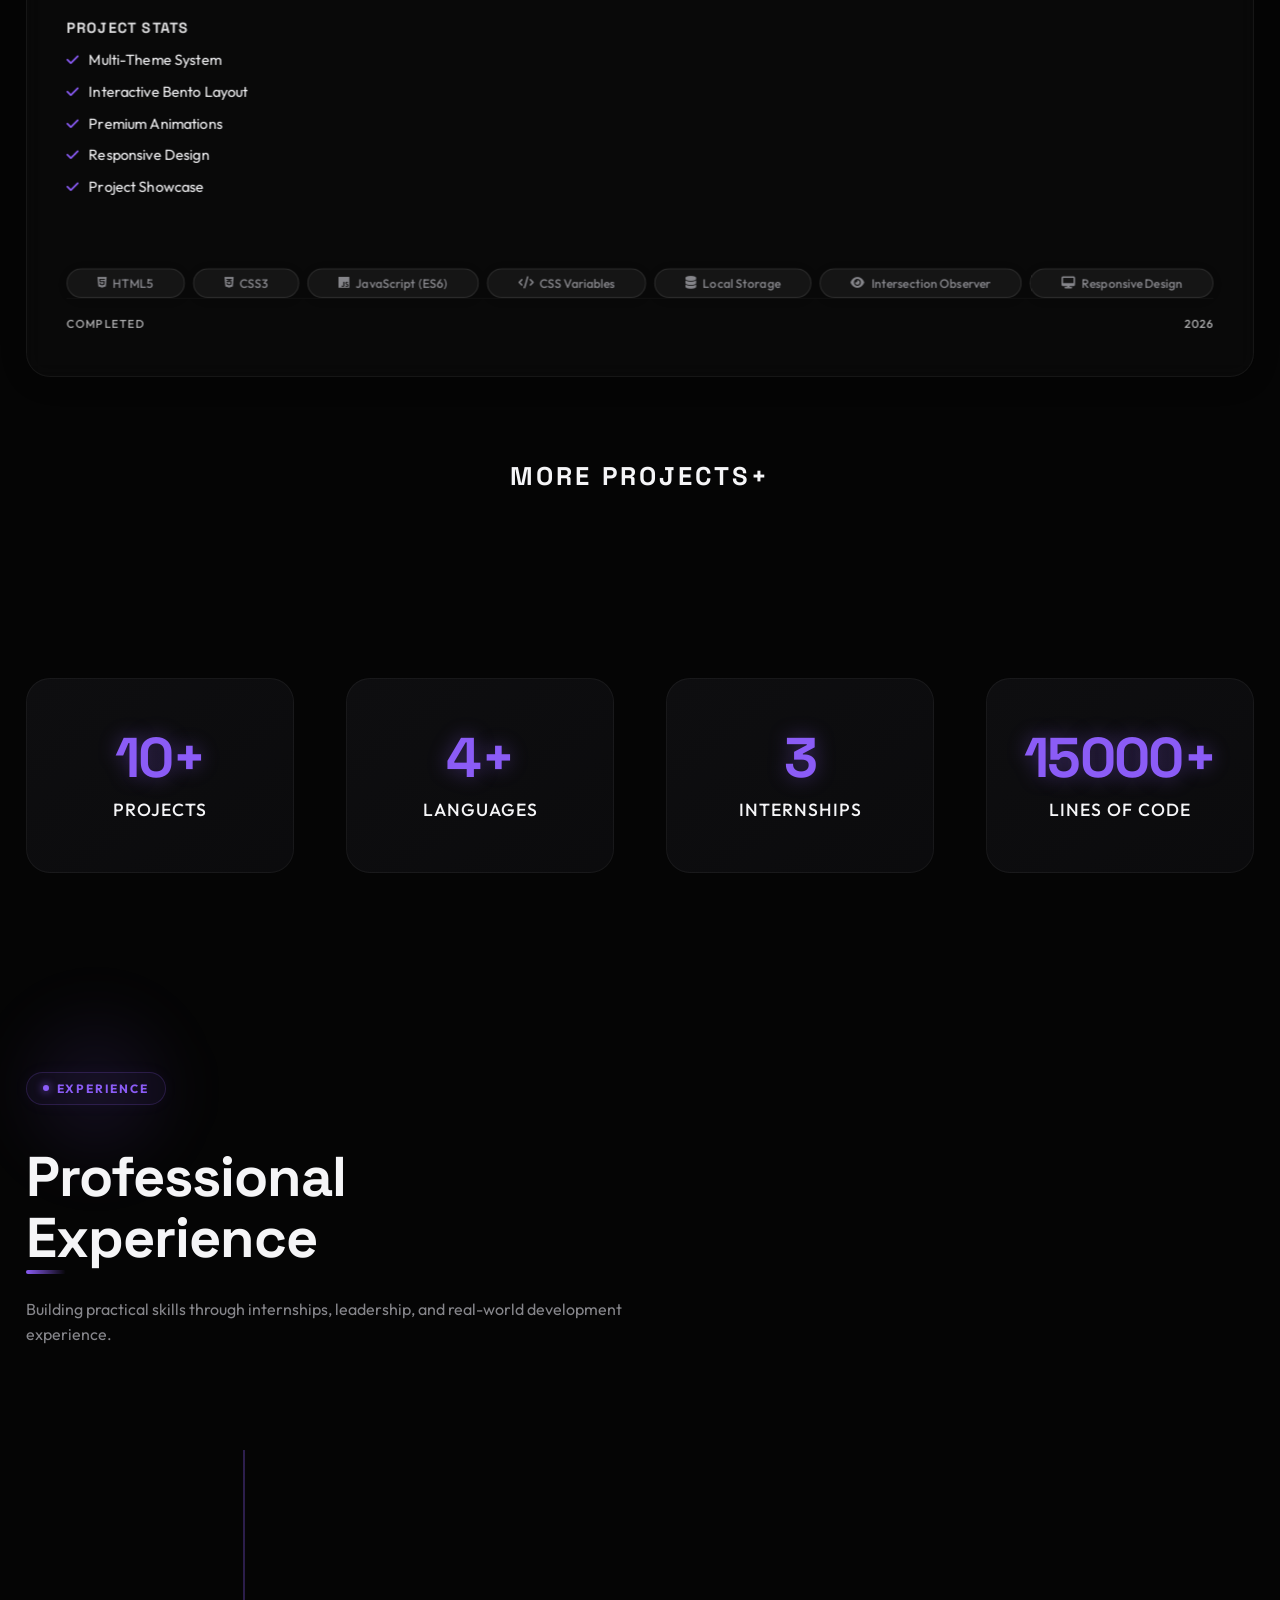
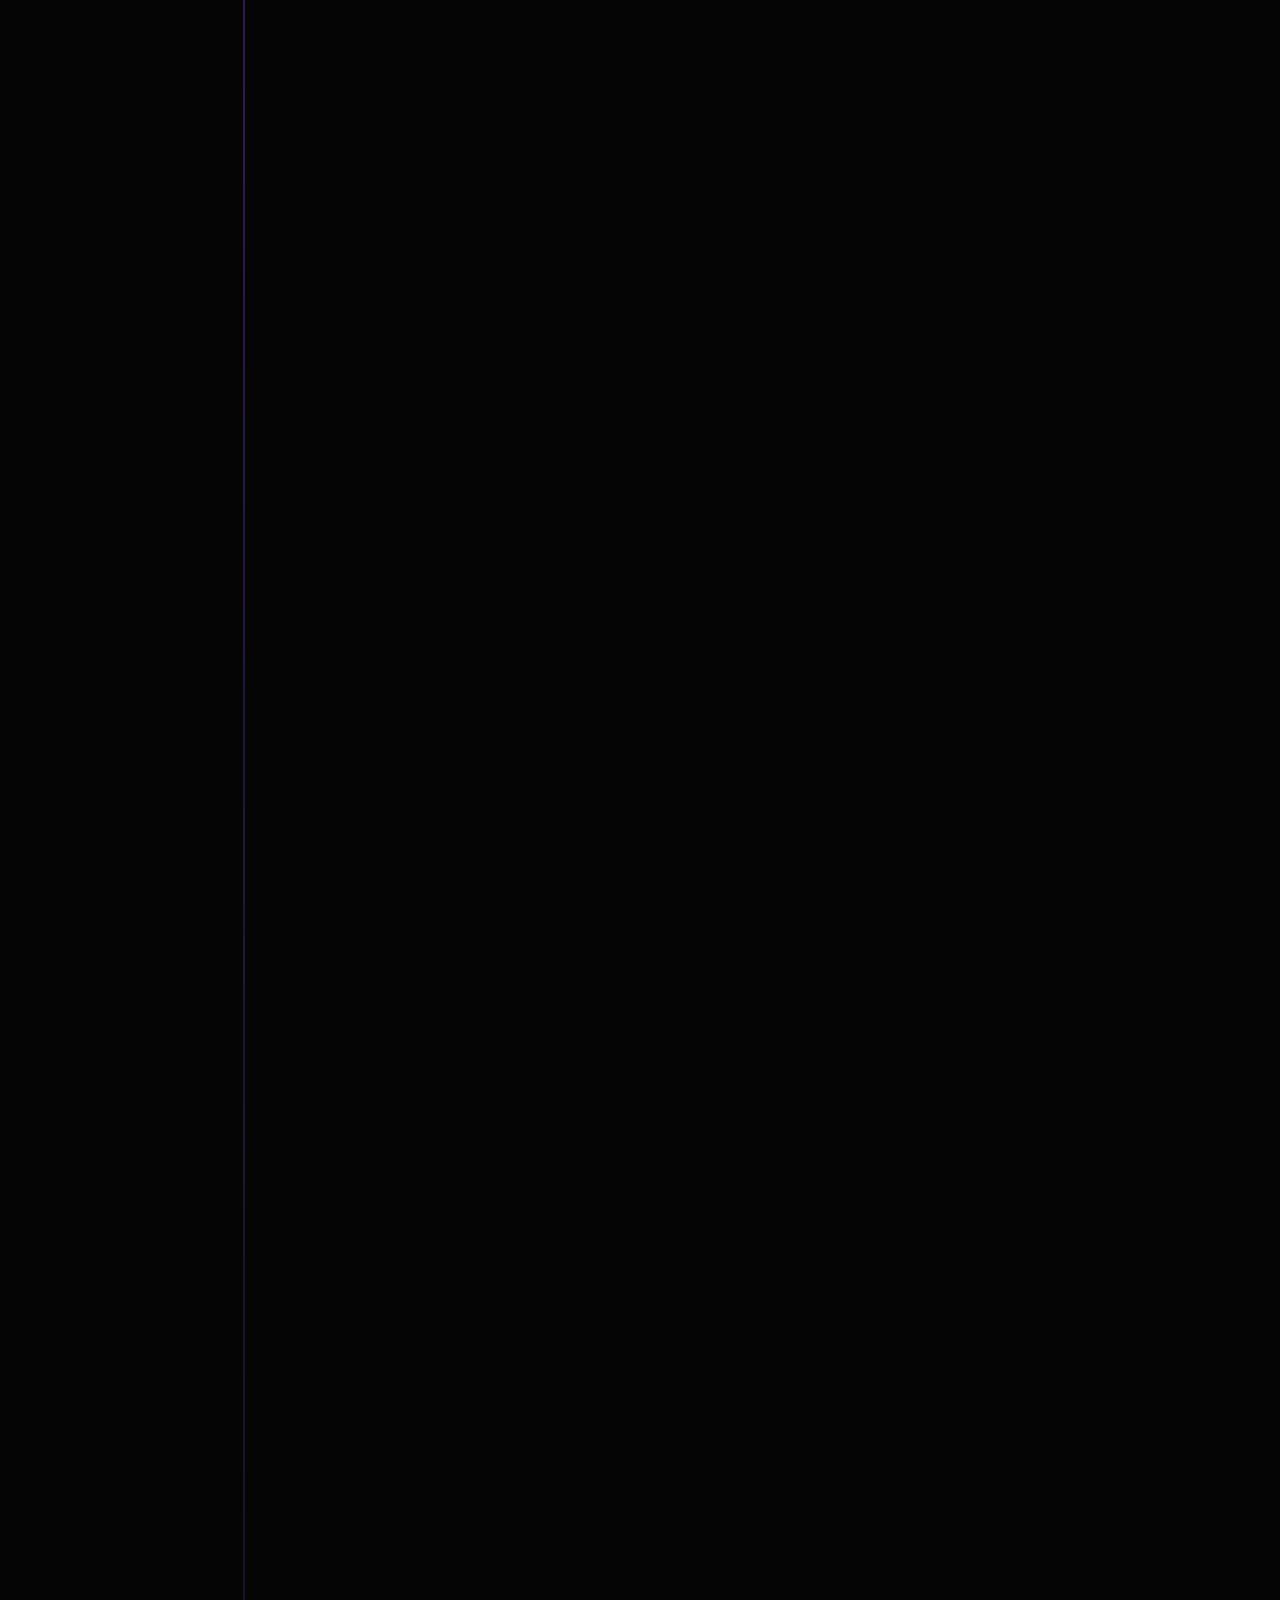
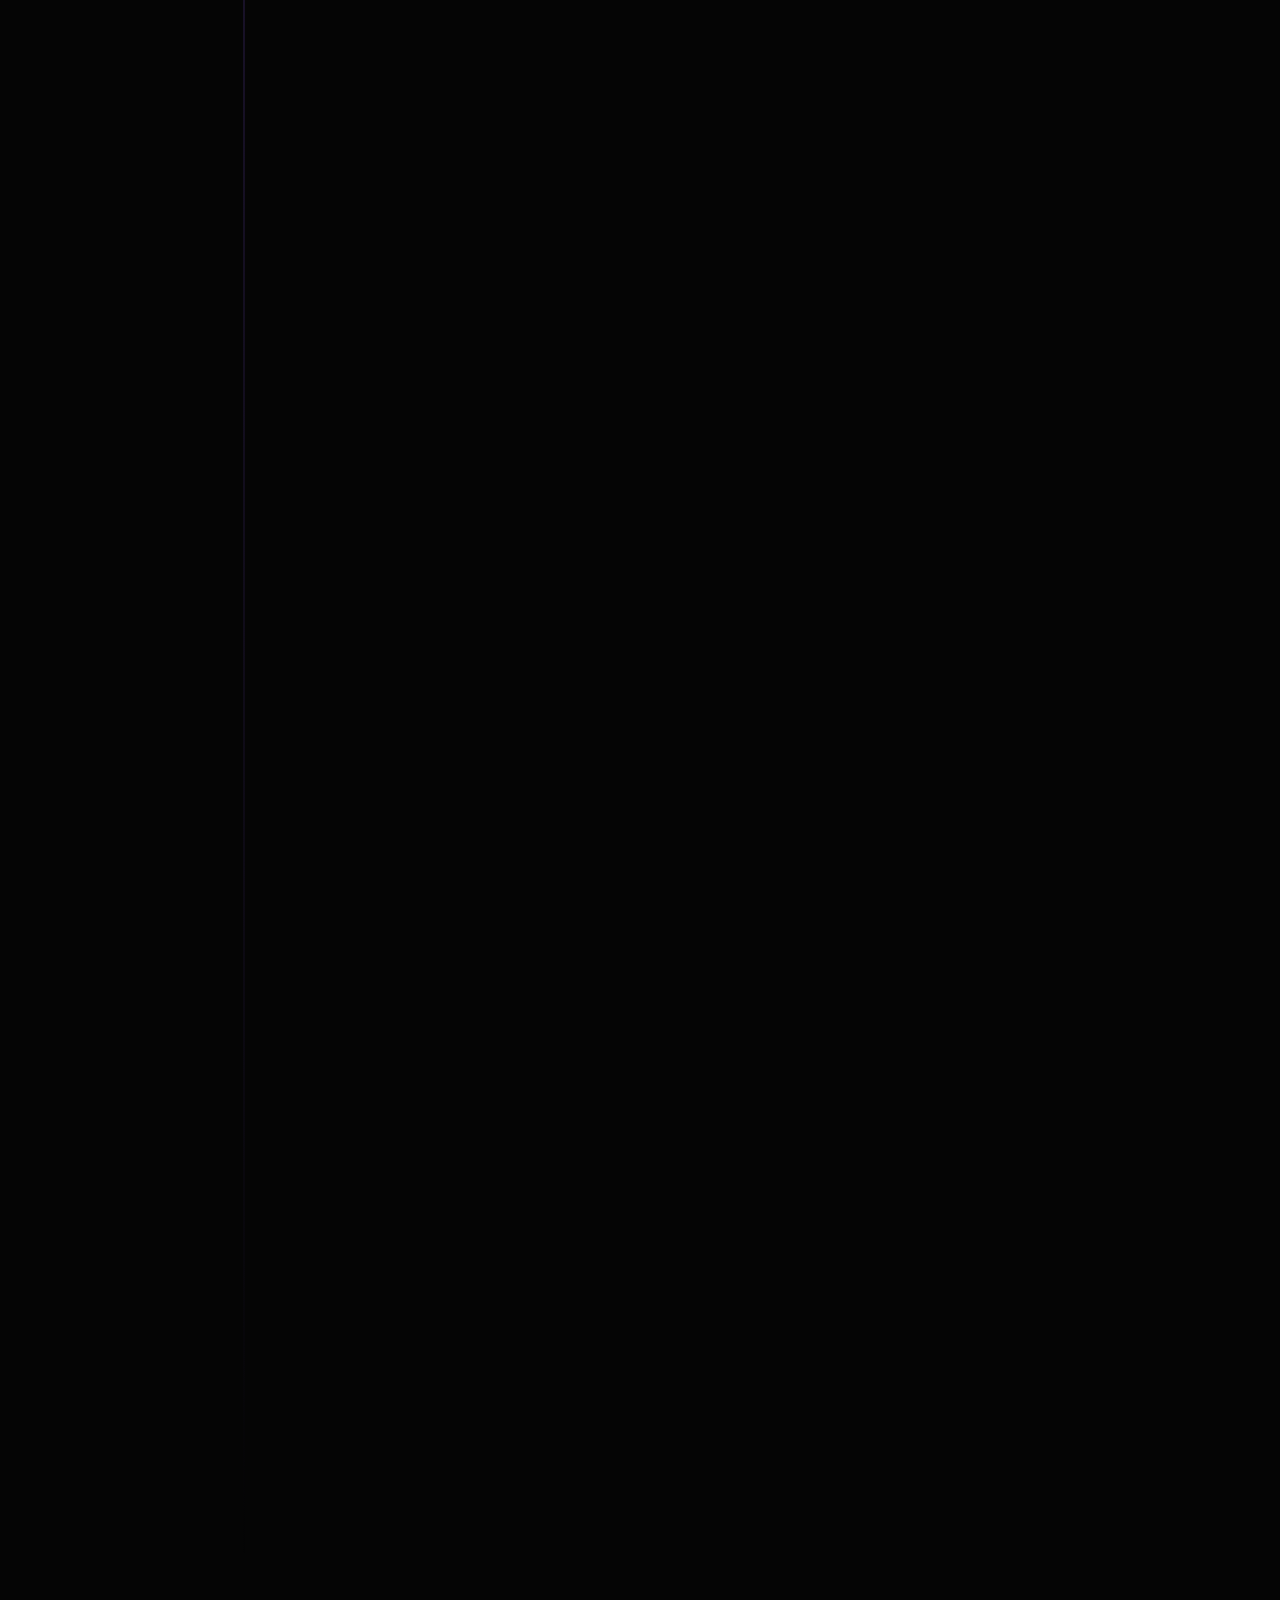
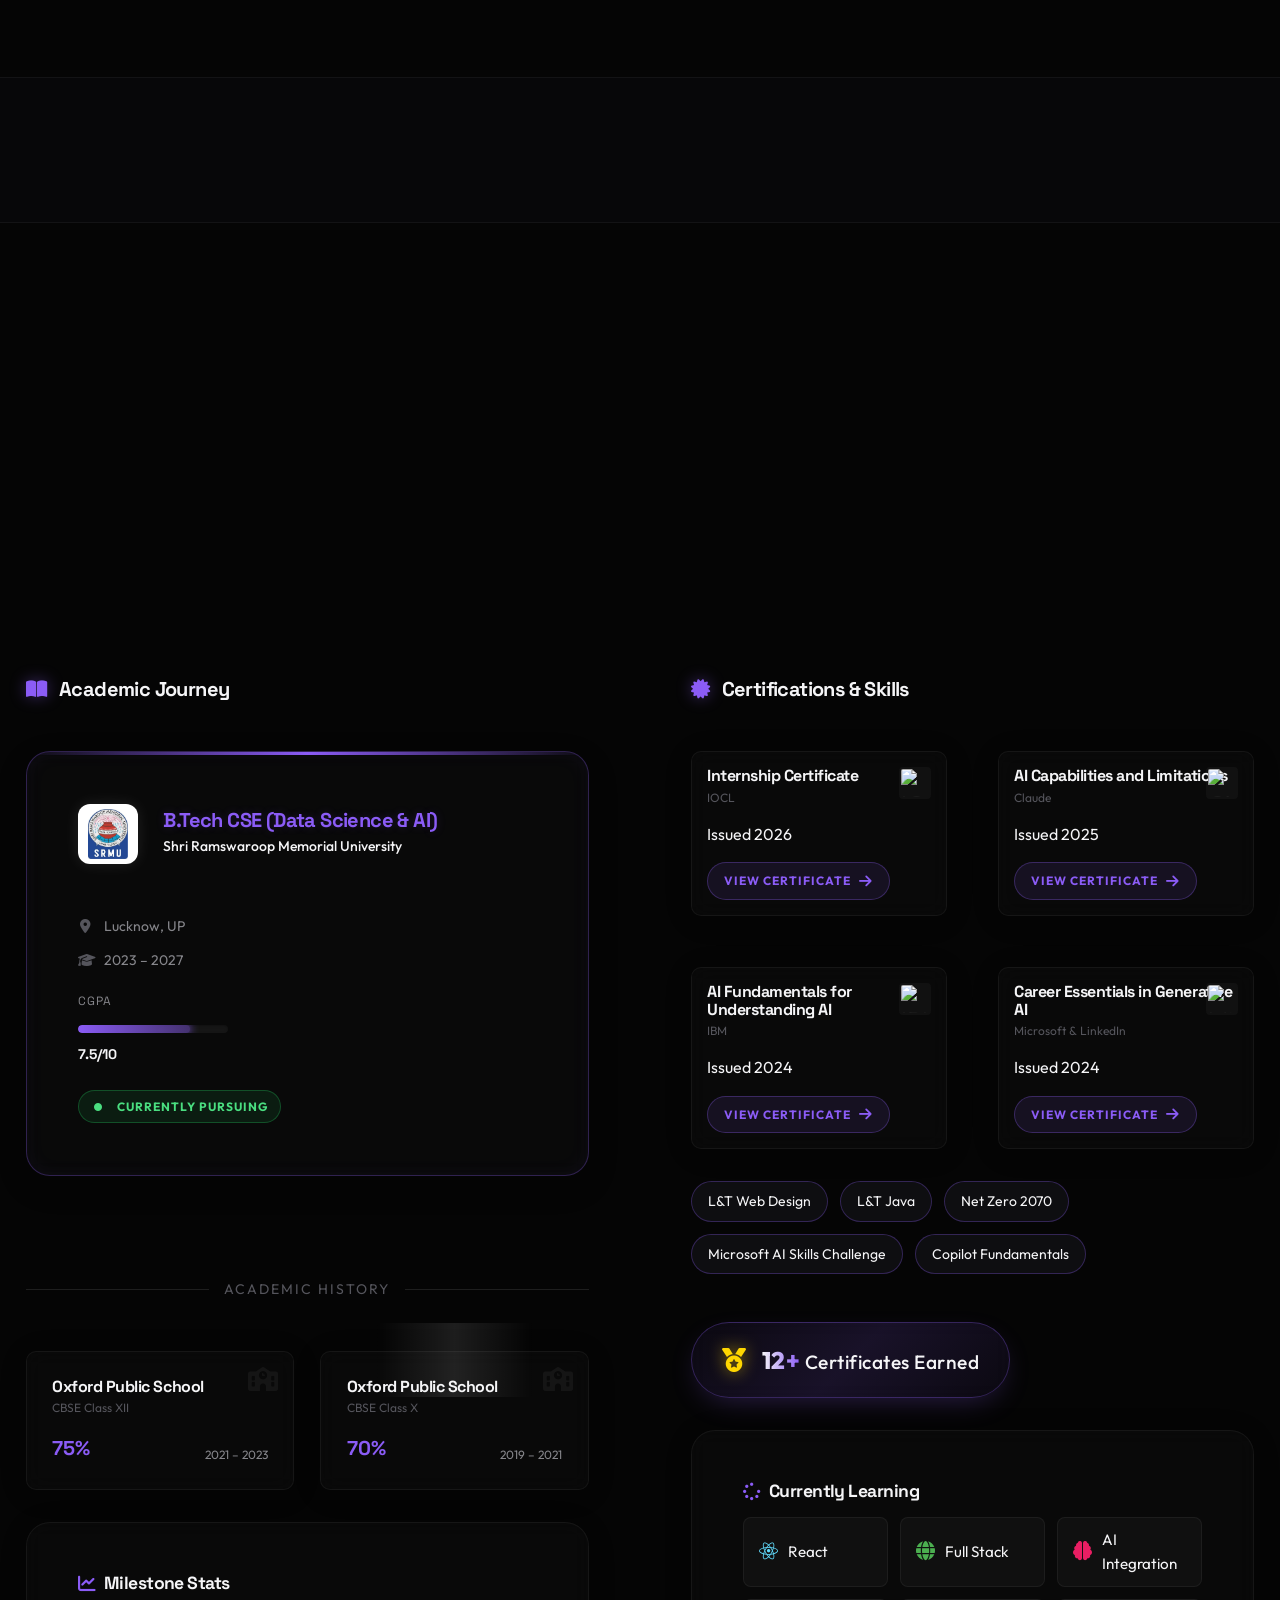
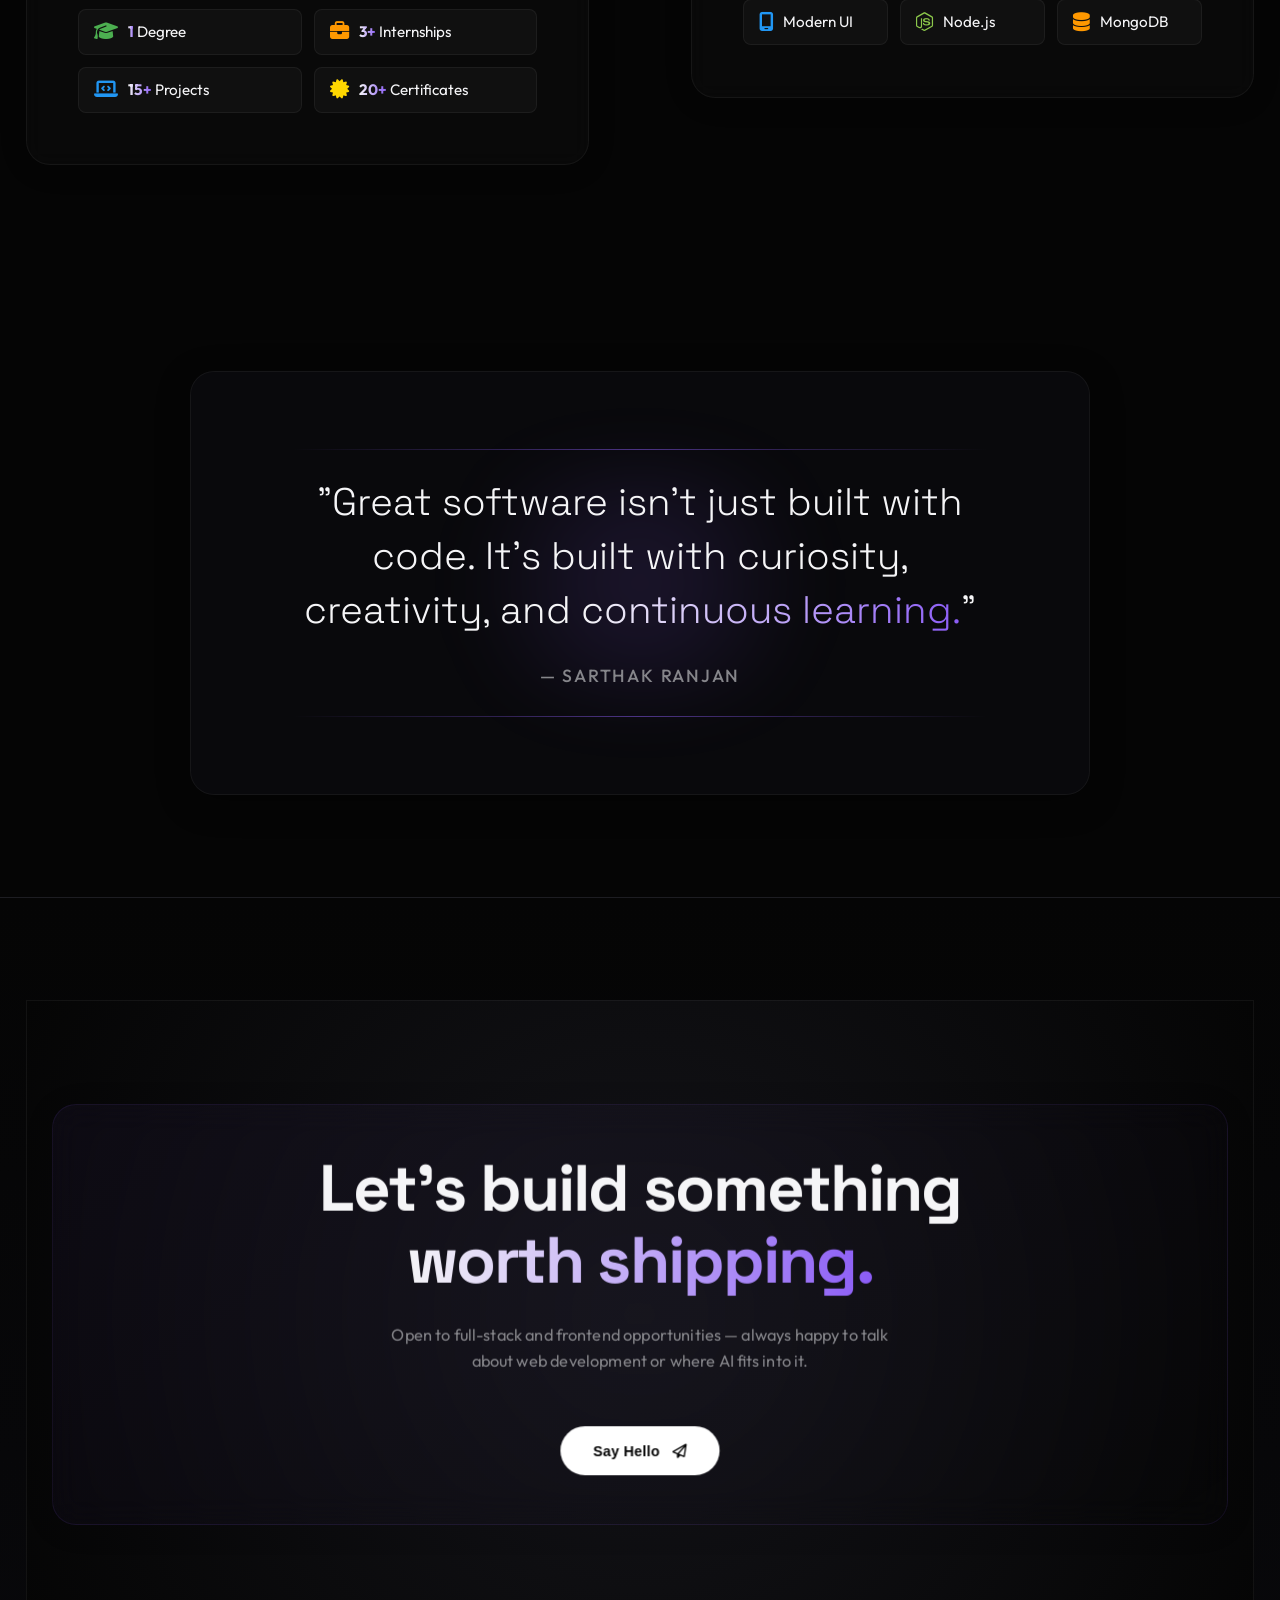
==== commit 31f4e0c1: "feat: complete mobile responsive overhaul and premium UI tweaks" ====
--- a/index.html
+++ b/index.html
@@ -1,576 +1,469 @@
 <!doctype html>
 <html lang="en">
-  <head>
-    <meta charset="UTF-8" />
-    <meta name="viewport" content="width=device-width, initial-scale=1.0" />
-    <meta name="author" content="Sarthak Ranjan" />
-    <meta
-      name="description"
-      content="Portfolio of Sarthak Ranjan, a modern Web Developer specializing in premium UI/UX, animations, and high-performance frontend engineering."
-    />
-    <meta
-      name="keywords"
-      content="Sarthak Ranjan, Web Developer, Portfolio, Frontend Engineer, UI/UX, HTML, CSS, JavaScript, React"
-    />
-
-    <!-- OpenGraph (LinkedIn, Discord, Facebook) -->
-    <meta property="og:title" content="Sarthak Ranjan | Web Developer" />
-    <meta
-      property="og:description"
-      content="Explore my interactive web development portfolio. Built with passion, performance, and premium glassmorphic UI."
-    />
-    <meta property="og:type" content="website" />
-    <meta
-      property="og:image"
-      content="https://your-domain.com/og-preview.png"
-    />
-
-    <!-- Twitter Card -->
-    <meta name="twitter:card" content="summary_large_image" />
-    <meta name="twitter:title" content="Sarthak Ranjan | Web Developer" />
-    <meta
-      name="twitter:description"
-      content="Explore my interactive web development portfolio. Built with passion, performance, and premium glassmorphic UI."
-    />
-    <meta
-      name="twitter:image"
-      content="https://your-domain.com/og-preview.png"
-    />
-
-    <title>Sarthak Ranjan | Web Developer</title>
-
-    <!-- Favicon -->
-    <link rel="icon" href="favicon.svg" type="image/svg+xml" />
-
-    <!-- Fonts: Outfit (modern geometric) and Space Grotesk (tech/edgy) -->
-    <link rel="preconnect" href="https://fonts.googleapis.com" />
-    <link rel="preconnect" href="https://fonts.gstatic.com" crossorigin />
-    <link
-      href="https://fonts.googleapis.com/css2?family=Outfit:wght@300;400;500;600;700;800&family=Space+Grotesk:wght@300;400;500;600;700&display=swap"
-      rel="stylesheet"
-    />
-
-    <!-- Icons -->
-    <link
-      rel="stylesheet"
-      href="https://cdnjs.cloudflare.com/ajax/libs/font-awesome/6.5.1/css/all.min.css"
-    />
-    <link
-      rel="stylesheet"
-      type="text/css"
-      href="https://cdn.jsdelivr.net/gh/devicons/devicon@latest/devicon.min.css"
-    />
-
-    <!-- Custom CSS -->
-    <link rel="stylesheet" href="style.css?v=218" />
-
-    <!-- NUCLEAR MOBILE NAV FIX -->
-    <style>
-      @media (max-width: 768px) {
-        #navbar .nav-controls {
-          display: flex !important;
-          flex-direction: row !important;
-          align-items: center !important;
-          gap: 16px !important;
-          position: absolute !important;
-          right: 20px !important;
-          top: 50% !important;
-          transform: translateY(-50%) translateZ(0) !important;
-          z-index: 99999 !important;
-          width: auto !important;
-          margin: 0 !important;
-          animation: none !important;
-          transition: none !important;
-        }
-        #navbar .mobile-toggle,
-        #navbar .theme-dropdown-container {
-          display: flex !important;
-          margin: 0 !important;
-          animation: none !important;
-          transition: none !important;
-          opacity: 1 !important;
-          visibility: visible !important;
-        }
-        #navbar .hamburger {
-          position: relative !important;
-          opacity: 1 !important;
-          visibility: visible !important;
-          display: flex !important;
-        }
+
+<head>
+  <meta charset="UTF-8" />
+  <meta name="viewport" content="width=device-width, initial-scale=1.0" />
+  <meta name="author" content="Sarthak Ranjan" />
+  <meta name="description"
+    content="Portfolio of Sarthak Ranjan, a modern Web Developer specializing in premium UI/UX, animations, and high-performance frontend engineering." />
+  <meta name="keywords"
+    content="Sarthak Ranjan, Web Developer, Portfolio, Frontend Engineer, UI/UX, HTML, CSS, JavaScript, React" />
+
+  <!-- OpenGraph (LinkedIn, Discord, Facebook) -->
+  <meta property="og:title" content="Sarthak Ranjan | Web Developer" />
+  <meta property="og:description"
+    content="Explore my interactive web development portfolio. Built with passion, performance, and premium glassmorphic UI." />
+  <meta property="og:type" content="website" />
+  <meta property="og:image" content="https://your-domain.com/og-preview.png" />
+
+  <!-- Twitter Card -->
+  <meta name="twitter:card" content="summary_large_image" />
+  <meta name="twitter:title" content="Sarthak Ranjan | Web Developer" />
+  <meta name="twitter:description"
+    content="Explore my interactive web development portfolio. Built with passion, performance, and premium glassmorphic UI." />
+  <meta name="twitter:image" content="https://your-domain.com/og-preview.png" />
+
+  <title>Sarthak Ranjan | Web Developer</title>
+
+  <!-- Favicon -->
+  <link rel="icon" href="favicon.svg" type="image/svg+xml" />
+
+  <!-- Fonts: Outfit (modern geometric) and Space Grotesk (tech/edgy) -->
+  <link rel="preconnect" href="https://fonts.googleapis.com" />
+  <link rel="preconnect" href="https://fonts.gstatic.com" crossorigin />
+  <link
+    href="https://fonts.googleapis.com/css2?family=Outfit:wght@300;400;500;600;700;800&family=Space+Grotesk:wght@300;400;500;600;700&display=swap"
+    rel="stylesheet" />
+
+  <!-- Icons -->
+  <link rel="stylesheet" href="https://cdnjs.cloudflare.com/ajax/libs/font-awesome/6.5.1/css/all.min.css" />
+  <link rel="stylesheet" type="text/css" href="https://cdn.jsdelivr.net/gh/devicons/devicon@latest/devicon.min.css" />
+
+  <!-- Custom CSS -->
+  <link rel="stylesheet" href="style.css?v=218" />
+  <link rel="stylesheet" href="responsive.css" />
+
+  <!-- NUCLEAR MOBILE NAV FIX -->
+  <style>
+    @media (max-width: 768px) {
+      #navbar .nav-controls {
+        display: flex !important;
+        flex-direction: row !important;
+        align-items: center !important;
+        gap: 16px !important;
+        position: absolute !important;
+        right: 20px !important;
+        top: 50% !important;
+        transform: translateY(-50%) translateZ(0) !important;
+        z-index: 99999 !important;
+        width: auto !important;
+        margin: 0 !important;
+        animation: none !important;
+        transition: none !important;
       }
-    </style>
-  </head>
-  <body class="theme-dark">
-    <!-- Premium Terminal Preloader -->
-    <div id="preloader" class="terminal-preloader">
-      <div class="terminal-content">
-        <div class="term-line center term-logo glitch-text" data-text="SR">
-          SR
-        </div>
-        <br />
-        <div class="term-line center term-name">Sarthak Ranjan</div>
-        <br />
-        <div class="term-line center term-role">WebDeveloper</div>
-        <br />
-        <br />
-        <div class="term-line" id="term-init">> Initializing Portfolio...</div>
-        <br />
-        <div
-          class="term-line term-progress-container hidden"
-          id="term-progress-wrapper"
-        >
-          <span id="term-progress-bar"></span>
-          <span id="term-progress-text">0%</span>
+
+      #navbar .mobile-toggle,
+      #navbar .theme-dropdown-container {
+        display: flex !important;
+        margin: 0 !important;
+        animation: none !important;
+        transition: none !important;
+        opacity: 1 !important;
+        visibility: visible !important;
+      }
+
+      #navbar .hamburger {
+        position: relative !important;
+        opacity: 1 !important;
+        visibility: visible !important;
+        display: flex !important;
+      }
+    }
+  </style>
+</head>
+
+<body class="theme-dark">
+  <!-- Premium Terminal Preloader -->
+  <div id="preloader" class="terminal-preloader">
+    <div class="terminal-content">
+      <div class="term-line center term-logo glitch-text" data-text="SR">
+        SR
+      </div>
+      <br />
+      <div class="term-line center term-name">Sarthak Ranjan</div>
+      <br />
+      <div class="term-line center term-role">WebDeveloper</div>
+      <br />
+      <br />
+      <div class="term-line" id="term-init">> Initializing Portfolio...</div>
+      <br />
+      <div class="term-line term-progress-container hidden" id="term-progress-wrapper">
+        <span id="term-progress-bar"></span>
+        <span id="term-progress-text">0%</span>
+      </div>
+    </div>
+  </div>
+
+  <!-- Background Effects -->
+  <div class="bg-effects" aria-hidden="true">
+    <div class="mesh-fluid"></div>
+    <div class="bg-orb" id="bgOrb"></div>
+    <div class="noise"></div>
+  </div>
+
+  <!-- UI Overlays -->
+  <div class="scroll-progress" id="scrollProgress"></div>
+  <div id="side-progress">
+    <div class="fill" id="sideFill"></div>
+  </div>
+  <div class="cursor-glow" id="cursorGlow"></div>
+  <div class="cursor-dot" id="cursorDot"></div>
+
+  <!-- Navigation -->
+  <nav class="glass-nav" id="navbar">
+    <div class="nav-container">
+      <div class="nav-left">
+        <button class="profile-btn" id="profileBtn" aria-label="View Profile">
+          <img src="profile-picture.webp" alt="Sarthak Ranjan" class="profile-btn-img" />
+        </button>
+        <a href="#" class="logo magnetic-sm" id="logo" tabindex="0">
+          <span class="logo-text">SR<span class="accent">.</span></span>
+        </a>
+      </div>
+
+      <ul class="nav-links" id="navLinks">
+        <li><a href="#about" class="nav-link">About</a></li>
+        <li><a href="#skills" class="nav-link">Skills</a></li>
+        <li><a href="#projects" class="nav-link">Projects</a></li>
+        <li><a href="#experience" class="nav-link">Experience</a></li>
+        <li><a href="#education" class="nav-link">Education</a></li>
+        <li><a href="#contact" class="nav-link">Contact</a></li>
+      </ul>
+
+      <div class="nav-controls">
+        <button class="mobile-toggle" id="mobileToggle" aria-label="Toggle Menu" aria-expanded="false">
+          <div class="hamburger"><span></span><span></span><span></span></div>
+        </button>
+
+        <div class="theme-dropdown-container" id="themeDropdownContainer">
+          <button class="theme-toggle magnetic-sm" id="themeCycleBtn" aria-label="Cycle Theme">
+            <i class="fa-solid fa-palette"></i>
+          </button>
+          <i class="fa-solid fa-chevron-down preview-icon" id="themeToggleBtn" aria-label="Preview Themes"></i>
+          <div class="theme-dropdown-menu" id="themeDropdownMenu">
+            <button class="theme-option active" data-theme-value="dark">
+              <span class="theme-color" style="background: #8b5cf6"></span>
+              Dark (Violet)
+            </button>
+            <button class="theme-option" data-theme-value="light">
+              <span class="theme-color" style="background: #ffffff; border: 1px solid #ccc"></span>
+              Light Mode
+            </button>
+            <button class="theme-option" data-theme-value="ocean">
+              <span class="theme-color" style="background: #3b82f6"></span>
+              Ocean
+            </button>
+            <button class="theme-option" data-theme-value="cyberpunk">
+              <span class="theme-color" style="background: #ec4899"></span>
+              Cyberpunk
+            </button>
+            <button class="theme-option" data-theme-value="gold">
+              <span class="theme-color" style="background: #f59e0b"></span>
+              Gold
+            </button>
+            <button class="theme-option" data-theme-value="monochrome">
+              <span class="theme-color" style="background: #a1a1aa"></span>
+              Monochrome
+            </button>
+          </div>
         </div>
       </div>
     </div>
-
-    <!-- Background Effects -->
-    <div class="bg-effects" aria-hidden="true">
-      <div class="mesh-fluid"></div>
-      <div class="bg-orb" id="bgOrb"></div>
-      <div class="noise"></div>
-    </div>
-
-    <!-- UI Overlays -->
-    <div class="scroll-progress" id="scrollProgress"></div>
-    <div id="side-progress">
-      <div class="fill" id="sideFill"></div>
-    </div>
-    <div class="cursor-glow" id="cursorGlow"></div>
-    <div class="cursor-dot" id="cursorDot"></div>
-
-    <!-- Navigation -->
-    <nav class="glass-nav" id="navbar">
-      <div class="nav-container">
-        <div class="nav-left">
-          <button class="profile-btn" id="profileBtn" aria-label="View Profile">
-            <img
-              src="Profile picture.webp"
-              alt="Sarthak Ranjan"
-              class="profile-btn-img"
-            />
-          </button>
-          <a href="#" class="logo magnetic-sm" id="logo" tabindex="0">
-            <span class="logo-text">SR<span class="accent">.</span></span>
-          </a>
-        </div>
-
-        <ul class="nav-links" id="navLinks">
-          <li><a href="#about" class="nav-link">About</a></li>
-          <li><a href="#skills" class="nav-link">Skills</a></li>
-          <li><a href="#projects" class="nav-link">Projects</a></li>
-          <li><a href="#experience" class="nav-link">Experience</a></li>
-          <li><a href="#education" class="nav-link">Education</a></li>
-          <li><a href="#contact" class="nav-link">Contact</a></li>
-        </ul>
-
-        <div class="nav-controls">
-          <button
-            class="mobile-toggle"
-            id="mobileToggle"
-            aria-label="Toggle Menu"
-            aria-expanded="false"
-          >
-            <div class="hamburger"><span></span><span></span><span></span></div>
-          </button>
-
-          <div class="theme-dropdown-container" id="themeDropdownContainer">
-            <button
-              class="theme-toggle magnetic-sm"
-              id="themeCycleBtn"
-              aria-label="Cycle Theme"
-            >
-              <i class="fa-solid fa-palette"></i>
-            </button>
-            <i
-              class="fa-solid fa-chevron-down preview-icon"
-              id="themeToggleBtn"
-              aria-label="Preview Themes"
-            ></i>
-            <div class="theme-dropdown-menu" id="themeDropdownMenu">
-              <button class="theme-option active" data-theme-value="dark">
-                <span class="theme-color" style="background: #8b5cf6"></span>
-                Dark (Violet)
-              </button>
-              <button class="theme-option" data-theme-value="light">
-                <span
-                  class="theme-color"
-                  style="background: #ffffff; border: 1px solid #ccc"
-                ></span>
-                Light Mode
-              </button>
-              <button class="theme-option" data-theme-value="ocean">
-                <span class="theme-color" style="background: #3b82f6"></span>
-                Ocean
-              </button>
-              <button class="theme-option" data-theme-value="cyberpunk">
-                <span class="theme-color" style="background: #ec4899"></span>
-                Cyberpunk
-              </button>
-              <button class="theme-option" data-theme-value="gold">
-                <span class="theme-color" style="background: #f59e0b"></span>
-                Gold
-              </button>
-              <button class="theme-option" data-theme-value="monochrome">
-                <span class="theme-color" style="background: #a1a1aa"></span>
-                Monochrome
-              </button>
-            </div>
-          </div>
-        </div>
-      </div>
-    </nav>
-
-    <main>
-      <!-- HERO SECTION -->
-      <section class="hero" id="hero">
-        <div id="particles-js"></div>
-        <div class="container hero-content">
-          <div class="hero-left">
-            <div class="hero-badge reveal-stagger">
-              <i
-                class="fa-solid fa-location-dot"
-                style="
+  </nav>
+
+  <main>
+    <!-- HERO SECTION -->
+    <section class="hero" id="hero">
+      <div id="particles-js"></div>
+      <div class="container hero-content">
+        <div class="hero-left">
+          <div class="hero-badge reveal-stagger">
+            <i class="fa-solid fa-location-dot" style="
                   color: #4ade80;
                   font-size: 1rem;
                   filter: drop-shadow(0 0 8px rgba(74, 222, 128, 0.6));
-                "
-              ></i>
-              <span>Lucknow, Uttar Pradesh, India</span>
-            </div>
-            <p class="hero-greeting reveal-stagger">Hello, I'm</p>
-            <div class="hero-title-wrapper reveal-stagger">
-              <h1 class="hero-title">
-                Sarthak <br /><span class="gradient-text">Ranjan</span>
-              </h1>
-              <button
-                onclick="document.getElementById('profileBtn').click()"
-                class="profile-arrow magnetic"
-                title="Open Profile"
-                aria-label="Open Profile"
-              >
-                <i class="fa-solid fa-arrow-right"></i>
-              </button>
-            </div>
-            <h2 class="hero-subtitle reveal-stagger">
-              <span class="scramble-word text-accent">Web Developer</span>
-            </h2>
-            <p class="hero-desc reveal-stagger">
-              I build fast, responsive and modern web experiences while
-              exploring AI-powered solutions and creating intuitive digital
-              experiences.
-            </p>
-            <div class="hero-actions reveal-stagger">
-              <a
-                href="Sarthak_Ranjan_Resume_Final.pdf"
-                target="_blank"
-                class="btn btn-primary magnetic"
-              >
-                <span>View Resume</span>
-                <i class="fa-solid fa-arrow-up-right-from-square"></i>
-              </a>
-              <button class="btn btn-outline magnetic say-hello-btn">
-                <span>Say Hello</span>
-                <i class="fa-regular fa-envelope"></i>
-              </button>
-            </div>
-
-            <div class="hero-tech-pills reveal-stagger">
-              <span class="pill"><i class="fa-brands fa-html5"></i> HTML</span>
-              <span class="pill"
-                ><i class="fa-brands fa-css3-alt"></i> CSS</span
-              >
-              <span class="pill"
-                ><i class="fa-brands fa-js"></i> JavaScript</span
-              >
-              <span class="pill"><i class="fa-brands fa-react"></i> React</span>
-              <span class="pill"
-                ><i class="fa-brands fa-python"></i> Python</span
-              >
-              <span class="pill"><i class="fa-brands fa-git-alt"></i> Git</span>
-            </div>
-          </div>
-
-          <div class="hero-right reveal-stagger">
-            <div class="hero-profile-wrapper tilt-card">
-              <div class="card-glow"></div>
-              <div class="hero-profile-card">
-                <img
-                  src="Profile picture.webp"
-                  alt="Sarthak Ranjan"
-                  class="hero-profile-img"
-                />
-              </div>
-
-              <!-- Floating Badges -->
-              <div class="floating-badge badge-1">
-                <i class="fa-brands fa-react"></i>
-              </div>
-              <div class="floating-badge badge-2">
-                <i class="fa-brands fa-js"></i>
-              </div>
-              <div class="floating-badge badge-3">
-                <i class="fa-brands fa-python"></i>
-              </div>
-              <div class="floating-badge badge-4">
-                <i class="fa-brands fa-html5"></i>
-              </div>
-              <div class="floating-badge badge-5">
-                <i class="fa-brands fa-css3-alt"></i>
-              </div>
-              <div class="floating-badge badge-6">
-                <i class="fa-brands fa-node-js"></i>
-              </div>
-              <div class="floating-badge badge-7">
-                <i class="fa-brands fa-figma"></i>
-              </div>
-              <div class="floating-badge badge-8">
-                <i class="fa-brands fa-github"></i>
-              </div>
-            </div>
+                "></i>
+            <span>Lucknow, Uttar Pradesh, India</span>
+          </div>
+          <p class="hero-greeting reveal-stagger">Hello, I'm</p>
+          <div class="hero-title-wrapper reveal-stagger">
+            <h1 class="hero-title">
+              Sarthak <br /><span class="gradient-text">Ranjan</span>
+            </h1>
+            <button onclick="document.getElementById('profileBtn').click()" class="profile-arrow magnetic"
+              title="Open Profile" aria-label="Open Profile">
+              <i class="fa-solid fa-arrow-right"></i>
+            </button>
+          </div>
+          <h2 class="hero-subtitle reveal-stagger">
+            <span class="scramble-word text-accent">Web Developer</span>
+          </h2>
+          <p class="hero-desc reveal-stagger">
+            I build fast, responsive and modern web experiences while
+            exploring AI-powered solutions and creating intuitive digital
+            experiences.
+          </p>
+          <div class="hero-actions reveal-stagger">
+            <a href="Sarthak_Ranjan_Resume_Final.pdf" target="_blank" class="btn btn-primary magnetic">
+              <span>View Resume</span>
+              <i class="fa-solid fa-arrow-up-right-from-square"></i>
+            </a>
+            <button class="btn btn-outline magnetic say-hello-btn">
+              <span>Say Hello</span>
+              <i class="fa-regular fa-envelope"></i>
+            </button>
+          </div>
+
+          <div class="hero-tech-pills reveal-stagger">
+            <span class="pill"><i class="fa-brands fa-html5"></i> HTML</span>
+            <span class="pill"><i class="fa-brands fa-css3-alt"></i> CSS</span>
+            <span class="pill"><i class="fa-brands fa-js"></i> JavaScript</span>
+            <span class="pill"><i class="fa-brands fa-react"></i> React</span>
+            <span class="pill"><i class="fa-brands fa-python"></i> Python</span>
+            <span class="pill"><i class="fa-brands fa-git-alt"></i> Git</span>
           </div>
         </div>
-        <div class="scroll-indicator reveal-stagger" style="--delay: 1">
-          <div class="mouse"></div>
-          <span>Scroll</span>
+
+        <div class="hero-right reveal-stagger">
+          <div class="hero-profile-wrapper tilt-card">
+            <div class="card-glow"></div>
+            <div class="hero-profile-card">
+              <img src="profile-picture.webp" alt="Sarthak Ranjan" class="hero-profile-img" />
+            </div>
+
+            <!-- Floating Badges -->
+            <div class="floating-badge badge-1">
+              <i class="fa-brands fa-react"></i>
+            </div>
+            <div class="floating-badge badge-2">
+              <i class="fa-brands fa-js"></i>
+            </div>
+            <div class="floating-badge badge-3">
+              <i class="fa-brands fa-python"></i>
+            </div>
+            <div class="floating-badge badge-4">
+              <i class="fa-brands fa-html5"></i>
+            </div>
+            <div class="floating-badge badge-5">
+              <i class="fa-brands fa-css3-alt"></i>
+            </div>
+            <div class="floating-badge badge-6">
+              <i class="fa-brands fa-node-js"></i>
+            </div>
+            <div class="floating-badge badge-7">
+              <i class="fa-brands fa-figma"></i>
+            </div>
+            <div class="floating-badge badge-8">
+              <i class="fa-brands fa-github"></i>
+            </div>
+          </div>
         </div>
-      </section>
-      <!-- MISSION STATEMENT SECTION -->
-      <section class="mission-statement">
-        <div class="container reveal">
-          <h2 class="mission-text reveal-words">
-            <span class="word">“Transforming</span>
-            <span class="word">ideas</span>
-            <span class="word">into</span>
-            <span class="word highlight-text glow-word">responsive,</span>
-            <span class="word highlight-text glow-word">intuitive,</span>
-            <span class="word">and</span>
-            <span class="word highlight-text glow-word">impactful</span>
-            <span class="word">web</span>
-            <span class="word">experiences.”</span>
-          </h2>
+      </div>
+      <div class="scroll-indicator reveal-stagger" style="--delay: 1">
+        <div class="mouse"></div>
+        <span>Scroll</span>
+      </div>
+    </section>
+    <!-- MISSION STATEMENT SECTION -->
+    <section class="mission-statement">
+      <div class="container reveal">
+        <h2 class="mission-text reveal-words">
+          <span class="word">“Transforming</span>
+          <span class="word">ideas</span>
+          <span class="word">into</span>
+          <span class="word highlight-text glow-word">responsive,</span>
+          <span class="word highlight-text glow-word">intuitive,</span>
+          <span class="word">and</span>
+          <span class="word highlight-text glow-word">impactful</span>
+          <span class="word">web</span>
+          <span class="word">experiences.”</span>
+        </h2>
+      </div>
+    </section>
+
+    <!-- ABOUT SECTION -->
+    <section class="about section-padding" id="about">
+      <div class="container">
+        <div class="section-header reveal">
+          <span class="section-tag">About</span>
+          <h2 class="section-title">Developer Profile</h2>
+          <p class="section-desc">
+            Web Developer | AI & Data Science Student | Building modern,
+            responsive, and user-focused web applications.
+          </p>
         </div>
-      </section>
-
-      <!-- ABOUT SECTION -->
-      <section class="about section-padding" id="about">
-        <div class="container">
-          <div class="section-header reveal">
-            <span class="section-tag">About</span>
-            <h2 class="section-title">Developer Profile</h2>
-            <p class="section-desc">
-              Web Developer | AI & Data Science Student | Building modern,
-              responsive, and user-focused web applications.
-            </p>
-          </div>
-
-          <div class="ambient-glow"></div>
-          <div class="bento-grid about-bento">
-            <!-- Card 1 — About Me (Large Card) -->
-            <div class="bento-card span-2 highlight reveal-stagger tilt-card">
-              <div class="card-glow"></div>
-              <div class="card-content">
-                <i class="fa-solid fa-quote-left quote-icon"></i>
-                <h3 class="card-title">About Me</h3>
-                <p class="bio-text">
-                  I'm Sarthak Ranjan, a Computer Science Engineering student
-                  specializing in
-                  <span class="highlight-text"
-                    >Artificial Intelligence & Data Science</span
-                  >
-                  with a strong passion for frontend development.<br /><br />I
-                  enjoy transforming ideas into fast, responsive, and
-                  user-friendly web applications that combine
-                  <span class="highlight-text">clean code</span> with
-                  <span class="highlight-text">thoughtful design</span
-                  >.<br /><br />Every project I build helps me improve my
-                  technical skills, explore modern technologies, and create
-                  meaningful digital experiences. Alongside frontend
-                  development, I'm actively learning
-                  <span class="highlight-text">React</span>, full-stack
-                  development, and AI-powered tools to become a well-rounded
-                  software developer.
+
+        <div class="ambient-glow"></div>
+        <div class="bento-grid about-bento">
+          <!-- Card 1 — About Me (Large Card) -->
+          <div class="bento-card span-2 highlight reveal-stagger tilt-card">
+            <div class="card-glow"></div>
+            <div class="card-content">
+              <i class="fa-solid fa-quote-left quote-icon"></i>
+              <h3 class="card-title">About Me</h3>
+              <p class="bio-text">
+                I'm Sarthak Ranjan, a Computer Science Engineering student
+                specializing in
+                <span class="highlight-text">Artificial Intelligence & Data Science</span>
+                with a strong passion for frontend development.<br /><br />I
+                enjoy transforming ideas into fast, responsive, and
+                user-friendly web applications that combine
+                <span class="highlight-text">clean code</span> with
+                <span class="highlight-text">thoughtful design</span>.<br /><br />Every project I build helps me improve
+                my
+                technical skills, explore modern technologies, and create
+                meaningful digital experiences. Alongside frontend
+                development, I'm actively learning
+                <span class="highlight-text">React</span>, full-stack
+                development, and AI-powered tools to become a well-rounded
+                software developer.
+              </p>
+            </div>
+          </div>
+
+          <!-- Card 2 — Profile -->
+          <div class="bento-card glass reveal-stagger tilt-card profile-card">
+            <div class="card-glow"></div>
+            <div class="card-content">
+              <div class="quick-profile">
+                <img src="profile-picture.webp" alt="Sarthak Ranjan" class="about-profile-img magnetic-sm"
+                  onclick="document.getElementById('profileBtn').click()" title="View Profile" />
+                <p><i class="fa-regular fa-user"></i> Sarthak Ranjan</p>
+                <p><i class="fa-solid fa-laptop-code"></i> Web Developer</p>
+                <p><i class="fa-solid fa-location-dot"></i> Lucknow, India</p>
+                <p>
+                  <i class="fa-solid fa-graduation-cap"></i> B.Tech CSE (AI &
+                  Data Science)
                 </p>
-              </div>
-            </div>
-
-            <!-- Card 2 — Profile -->
-            <div class="bento-card glass reveal-stagger tilt-card profile-card">
-              <div class="card-glow"></div>
-              <div class="card-content">
-                <div class="quick-profile">
-                  <img
-                    src="Profile picture.webp"
-                    alt="Sarthak Ranjan"
-                    class="about-profile-img magnetic-sm"
-                    onclick="document.getElementById('profileBtn').click()"
-                    title="View Profile"
-                  />
-                  <p><i class="fa-regular fa-user"></i> Sarthak Ranjan</p>
-                  <p><i class="fa-solid fa-laptop-code"></i> Web Developer</p>
-                  <p><i class="fa-solid fa-location-dot"></i> Lucknow, India</p>
-                  <p>
-                    <i class="fa-solid fa-graduation-cap"></i> B.Tech CSE (AI &
-                    Data Science)
-                  </p>
-                  <p class="open-to-work">
-                    <span class="pulse-dot"></span> Open to Work
-                  </p>
-                  <a
-                    href="Sarthak_Ranjan_Resume_Final.pdf"
-                    target="_blank"
-                    class="btn btn-outline magnetic-sm about-resume-btn btn-shine"
-                    ><i class="fa-solid fa-file-pdf"></i> View Resume</a
-                  >
-                </div>
-              </div>
-            </div>
-
-            <!-- Card 3 — Journey -->
-            <div class="bento-card span-2 glass reveal-stagger tilt-card">
-              <div class="card-glow"></div>
-              <div class="card-content">
-                <h3 class="card-title">Journey</h3>
-                <div
-                  class="mini-timeline"
-                  style="
+                <p class="open-to-work">
+                  <span class="pulse-dot"></span> Open to Work
+                </p>
+                <a href="Sarthak_Ranjan_Resume_Final.pdf" target="_blank"
+                  class="btn btn-outline magnetic-sm about-resume-btn btn-shine"><i class="fa-solid fa-file-pdf"></i>
+                  View Resume</a>
+              </div>
+            </div>
+          </div>
+
+          <!-- Card 3 — Journey -->
+          <div class="bento-card span-2 glass reveal-stagger tilt-card">
+            <div class="card-glow"></div>
+            <div class="card-content">
+              <h3 class="card-title">Journey</h3>
+              <div class="mini-timeline" style="
                     border-left: 2px solid rgba(255, 255, 255, 0.1);
                     margin-left: 10px;
                     padding-left: 20px;
                     display: flex;
                     flex-direction: column;
                     gap: 24px;
-                  "
-                >
-                  <div
-                    class="mt-item"
-                    style="
+                  ">
+                <div class="mt-item" style="
                       position: relative;
                       display: flex;
                       flex-direction: column;
                       align-items: flex-start;
                       gap: 8px;
-                    "
-                  >
-                    <div class="timeline-dot"></div>
-                    <span class="mt-year" style="font-size: 1.05rem"
-                      >Started My Journey</span
-                    >
-                    <span class="mt-text"
-                      >Started my B.Tech in Computer Science Engineering (AI &
-                      Data Science) and discovered my passion for web
-                      development.</span
-                    >
-                  </div>
-                  <div
-                    class="mt-item"
-                    style="
+                    ">
+                  <div class="timeline-dot"></div>
+                  <span class="mt-year" style="font-size: 1.05rem">Started My Journey</span>
+                  <span class="mt-text">Started my B.Tech in Computer Science Engineering (AI &
+                    Data Science) and discovered my passion for web
+                    development.</span>
+                </div>
+                <div class="mt-item" style="
                       position: relative;
                       display: flex;
                       flex-direction: column;
                       align-items: flex-start;
                       gap: 8px;
-                    "
-                  >
-                    <div class="timeline-dot"></div>
-                    <span class="mt-year" style="font-size: 1.05rem"
-                      >Web Development</span
-                    >
-                    <span class="mt-text"
-                      >Learned HTML, CSS, JavaScript, and built responsive,
-                      interactive web applications while strengthening my
-                      frontend fundamentals.</span
-                    >
-                  </div>
-                  <div
-                    class="mt-item"
-                    style="
+                    ">
+                  <div class="timeline-dot"></div>
+                  <span class="mt-year" style="font-size: 1.05rem">Web Development</span>
+                  <span class="mt-text">Learned HTML, CSS, JavaScript, and built responsive,
+                    interactive web applications while strengthening my
+                    frontend fundamentals.</span>
+                </div>
+                <div class="mt-item" style="
                       position: relative;
                       display: flex;
                       flex-direction: column;
                       align-items: flex-start;
                       gap: 8px;
-                    "
-                  >
-                    <div class="timeline-dot"></div>
-                    <span class="mt-year" style="font-size: 1.05rem"
-                      >Professional Experience</span
-                    >
-                    <span class="mt-text"
-                      >Completed internships at IOCL and CodeAlpha, gaining
-                      hands-on experience in frontend development, responsive
-                      UI, and REST API integration.</span
-                    >
-                  </div>
-                  <div
-                    class="mt-item"
-                    style="
+                    ">
+                  <div class="timeline-dot"></div>
+                  <span class="mt-year" style="font-size: 1.05rem">Professional Experience</span>
+                  <span class="mt-text">Completed internships at IOCL and CodeAlpha, gaining
+                    hands-on experience in frontend development, responsive
+                    UI, and REST API integration.</span>
+                </div>
+                <div class="mt-item" style="
                       position: relative;
                       display: flex;
                       flex-direction: column;
                       align-items: flex-start;
                       gap: 8px;
-                    "
-                  >
-                    <div class="timeline-dot"></div>
-                    <span class="mt-year" style="font-size: 1.05rem"
-                      >Currently Learning</span
-                    >
-                    <span class="mt-text"
-                      >Currently learning React, Full Stack Development, Machine
-                      Learning, and AI while building real-world projects and
-                      expanding my technical skills.</span
-                    >
-                  </div>
-                </div>
-              </div>
-            </div>
-
-            <!-- Card 4 — Current Focus -->
-            <div class="bento-card glass reveal-stagger tilt-card">
-              <div class="card-glow"></div>
-              <div class="card-content">
-                <h3 class="card-title">Current Focus</h3>
-                <div class="focus-list">
-                  <div class="focus-item magnetic-sm">
-                    <i class="fa-solid fa-code"></i> Web Development
-                  </div>
-                  <div class="focus-item magnetic-sm">
-                    <i class="fa-solid fa-rocket"></i> Frontend Development
-                  </div>
-                  <div class="focus-item magnetic-sm">
-                    <i class="fa-brands fa-react"></i> React Ecosystem
-                  </div>
-                  <div class="focus-item magnetic-sm">
-                    <i class="fa-solid fa-palette"></i> UI/UX Design
-                  </div>
-                  <div class="focus-item magnetic-sm">
-                    <i class="fa-solid fa-globe"></i> REST API Integration
-                  </div>
-                  <div class="focus-item magnetic-sm">
-                    <i class="fa-solid fa-robot"></i> AI-assisted Development
-                  </div>
-                </div>
-              </div>
-            </div>
-
-            <!-- Card 6 — Quick Facts -->
-            <div class="bento-card glass reveal-stagger tilt-card">
-              <div class="card-glow"></div>
-              <div class="card-content">
-                <h3 class="card-title">Quick Facts</h3>
-                <div
-                  class="facts-list"
-                  style="
+                    ">
+                  <div class="timeline-dot"></div>
+                  <span class="mt-year" style="font-size: 1.05rem">Currently Learning</span>
+                  <span class="mt-text">Currently learning React, Full Stack Development, Machine
+                    Learning, and AI while building real-world projects and
+                    expanding my technical skills.</span>
+                </div>
+              </div>
+            </div>
+          </div>
+
+          <!-- Card 4 — Current Focus -->
+          <div class="bento-card glass reveal-stagger tilt-card">
+            <div class="card-glow"></div>
+            <div class="card-content">
+              <h3 class="card-title">Current Focus</h3>
+              <div class="focus-list">
+                <div class="focus-item magnetic-sm">
+                  <i class="fa-solid fa-code"></i> Web Development
+                </div>
+                <div class="focus-item magnetic-sm">
+                  <i class="fa-solid fa-rocket"></i> Frontend Development
+                </div>
+                <div class="focus-item magnetic-sm">
+                  <i class="fa-brands fa-react"></i> React Ecosystem
+                </div>
+                <div class="focus-item magnetic-sm">
+                  <i class="fa-solid fa-palette"></i> UI/UX Design
+                </div>
+                <div class="focus-item magnetic-sm">
+                  <i class="fa-solid fa-globe"></i> REST API Integration
+                </div>
+                <div class="focus-item magnetic-sm">
+                  <i class="fa-solid fa-robot"></i> AI-assisted Development
+                </div>
+              </div>
+            </div>
+          </div>
+
+          <!-- Card 6 — Quick Facts -->
+          <div class="bento-card glass reveal-stagger tilt-card">
+            <div class="card-glow"></div>
+            <div class="card-content">
+              <h3 class="card-title">Quick Facts</h3>
+              <div class="facts-list" style="
                     display: grid;
                     grid-template-columns: 1fr 1fr;
                     gap: 15px;
-                  "
-                >
-                  <div
-                    class="fact-item"
-                    style="
+                  ">
+                <div class="fact-item" style="
                       display: flex;
                       flex-direction: column;
                       align-items: center;
@@ -581,19 +474,11 @@
                       border-radius: 12px;
                       border: 1px solid rgba(255, 255, 255, 0.05);
                       gap: 8px;
-                    "
-                  >
-                    <i
-                      class="fa-solid fa-location-dot"
-                      style="font-size: 1.5rem; color: var(--accent-primary)"
-                    ></i>
-                    <span style="font-size: 0.95rem; font-weight: 500"
-                      >Lucknow</span
-                    >
-                  </div>
-                  <div
-                    class="fact-item"
-                    style="
+                    ">
+                  <i class="fa-solid fa-location-dot" style="font-size: 1.5rem; color: var(--accent-primary)"></i>
+                  <span style="font-size: 0.95rem; font-weight: 500">Lucknow</span>
+                </div>
+                <div class="fact-item" style="
                       display: flex;
                       flex-direction: column;
                       align-items: center;
@@ -604,19 +489,11 @@
                       border-radius: 12px;
                       border: 1px solid rgba(255, 255, 255, 0.05);
                       gap: 8px;
-                    "
-                  >
-                    <i
-                      class="fa-solid fa-graduation-cap"
-                      style="font-size: 1.5rem; color: var(--accent-primary)"
-                    ></i>
-                    <span style="font-size: 0.95rem; font-weight: 500"
-                      >SRMU</span
-                    >
-                  </div>
-                  <div
-                    class="fact-item"
-                    style="
+                    ">
+                  <i class="fa-solid fa-graduation-cap" style="font-size: 1.5rem; color: var(--accent-primary)"></i>
+                  <span style="font-size: 0.95rem; font-weight: 500">SRMU</span>
+                </div>
+                <div class="fact-item" style="
                       display: flex;
                       flex-direction: column;
                       align-items: center;
@@ -627,19 +504,11 @@
                       border-radius: 12px;
                       border: 1px solid rgba(255, 255, 255, 0.05);
                       gap: 8px;
-                    "
-                  >
-                    <i
-                      class="fa-solid fa-briefcase"
-                      style="font-size: 1.5rem; color: var(--accent-primary)"
-                    ></i>
-                    <span style="font-size: 0.95rem; font-weight: 500"
-                      >2+ Internships</span
-                    >
-                  </div>
-                  <div
-                    class="fact-item"
-                    style="
+                    ">
+                  <i class="fa-solid fa-briefcase" style="font-size: 1.5rem; color: var(--accent-primary)"></i>
+                  <span style="font-size: 0.95rem; font-weight: 500">2+ Internships</span>
+                </div>
+                <div class="fact-item" style="
                       display: flex;
                       flex-direction: column;
                       align-items: center;
@@ -650,19 +519,11 @@
                       border-radius: 12px;
                       border: 1px solid rgba(255, 255, 255, 0.05);
                       gap: 8px;
-                    "
-                  >
-                    <i
-                      class="fa-solid fa-laptop-code"
-                      style="font-size: 1.5rem; color: var(--accent-primary)"
-                    ></i>
-                    <span style="font-size: 0.95rem; font-weight: 500"
-                      >10+ Projects</span
-                    >
-                  </div>
-                  <div
-                    class="fact-item"
-                    style="
+                    ">
+                  <i class="fa-solid fa-laptop-code" style="font-size: 1.5rem; color: var(--accent-primary)"></i>
+                  <span style="font-size: 0.95rem; font-weight: 500">10+ Projects</span>
+                </div>
+                <div class="fact-item" style="
                       display: flex;
                       flex-direction: column;
                       align-items: center;
@@ -673,19 +534,11 @@
                       border-radius: 12px;
                       border: 1px solid rgba(255, 255, 255, 0.05);
                       gap: 8px;
-                    "
-                  >
-                    <i
-                      class="fa-solid fa-certificate"
-                      style="font-size: 1.5rem; color: var(--accent-primary)"
-                    ></i>
-                    <span style="font-size: 0.95rem; font-weight: 500"
-                      >15+ Certifications</span
-                    >
-                  </div>
-                  <div
-                    class="fact-item"
-                    style="
+                    ">
+                  <i class="fa-solid fa-certificate" style="font-size: 1.5rem; color: var(--accent-primary)"></i>
+                  <span style="font-size: 0.95rem; font-weight: 500">15+ Certifications</span>
+                </div>
+                <div class="fact-item" style="
                       display: flex;
                       flex-direction: column;
                       align-items: center;
@@ -696,856 +549,721 @@
                       border-radius: 12px;
                       border: 1px solid rgba(255, 255, 255, 0.05);
                       gap: 8px;
-                    "
-                  >
-                    <i
-                      class="fa-solid fa-video"
-                      style="font-size: 1.5rem; color: var(--accent-primary)"
-                    ></i>
-                    <span style="font-size: 0.95rem; font-weight: 500"
-                      >Content Creator</span
-                    >
-                  </div>
-                </div>
-              </div>
-            </div>
-
-            <!-- Card 7 — Achievements -->
-            <div class="bento-card span-2 glass reveal-stagger tilt-card">
-              <div class="card-glow"></div>
-              <div class="card-content">
-                <h3 class="card-title">Achievements</h3>
-                <div class="achievements-list">
-                  <div class="achievement-item">
-                    <i class="fa-solid fa-trophy"></i> Technical Lead — SRMU
-                    Tech Club
-                  </div>
-                  <div class="achievement-item">
-                    <i class="fa-solid fa-laptop-code"></i> Frontend Internships
-                    Completed
-                  </div>
-                  <div class="achievement-item">
-                    <i class="fa-solid fa-rocket"></i> Multiple Responsive
-                    Projects Deployed
-                  </div>
-                  <div class="achievement-item">
-                    <i class="fa-solid fa-certificate"></i> Professional
-                    Certifications Earned
-                  </div>
-                  <div class="achievement-item">
-                    <i class="fa-solid fa-handshake"></i> Supported 300+
-                    Participants During Technical Events
-                  </div>
-                </div>
-              </div>
-            </div>
-          </div>
-        </div>
-      </section>
-
-      <!-- MARQUEE (Decorative) -->
-      <div class="marquee-container reveal">
-        <div class="marquee-track" id="marquee">
-          <div class="marquee-content">
-            <span><i class="fa-brands fa-html5"></i> HTML5</span
-            ><span class="dot">✦</span>
-            <span><i class="fa-brands fa-css3-alt"></i> CSS3</span
-            ><span class="dot">✦</span>
-            <span><i class="fa-brands fa-js"></i> JavaScript</span
-            ><span class="dot">✦</span>
-            <span><i class="fa-brands fa-react"></i> React</span
-            ><span class="dot">✦</span>
-            <span><i class="fa-brands fa-node"></i> Node.js</span
-            ><span class="dot">✦</span>
-            <span><i class="fa-brands fa-python"></i> Python</span
-            ><span class="dot">✦</span>
-            <span><i class="fa-brands fa-java"></i> Java</span
-            ><span class="dot">✦</span>
-            <span><i class="fa-brands fa-github"></i> Git & GitHub</span
-            ><span class="dot">✦</span>
-            <span><i class="fa-solid fa-server"></i> REST APIs</span
-            ><span class="dot">✦</span>
-            <span><i class="fa-solid fa-universal-access"></i> WCAG</span
-            ><span class="dot">✦</span>
-          </div>
-          <!-- Duplicate for seamless looping -->
-          <div class="marquee-content" aria-hidden="true">
-            <span><i class="fa-brands fa-html5"></i> HTML5</span
-            ><span class="dot">✦</span>
-            <span><i class="fa-brands fa-css3-alt"></i> CSS3</span
-            ><span class="dot">✦</span>
-            <span><i class="fa-brands fa-js"></i> JavaScript</span
-            ><span class="dot">✦</span>
-            <span><i class="fa-brands fa-react"></i> React</span
-            ><span class="dot">✦</span>
-            <span><i class="fa-brands fa-node"></i> Node.js</span
-            ><span class="dot">✦</span>
-            <span><i class="fa-brands fa-python"></i> Python</span
-            ><span class="dot">✦</span>
-            <span><i class="fa-brands fa-java"></i> Java</span
-            ><span class="dot">✦</span>
-            <span><i class="fa-brands fa-github"></i> Git & GitHub</span
-            ><span class="dot">✦</span>
-            <span><i class="fa-solid fa-server"></i> REST APIs</span
-            ><span class="dot">✦</span>
-            <span><i class="fa-solid fa-universal-access"></i> WCAG</span
-            ><span class="dot">✦</span>
+                    ">
+                  <i class="fa-solid fa-video" style="font-size: 1.5rem; color: var(--accent-primary)"></i>
+                  <span style="font-size: 0.95rem; font-weight: 500">Content Creator</span>
+                </div>
+              </div>
+            </div>
+          </div>
+
+          <!-- Card 7 — Achievements -->
+          <div class="bento-card span-2 glass reveal-stagger tilt-card">
+            <div class="card-glow"></div>
+            <div class="card-content">
+              <h3 class="card-title">Achievements</h3>
+              <div class="achievements-list">
+                <div class="achievement-item">
+                  <i class="fa-solid fa-trophy"></i> Technical Lead — SRMU
+                  Tech Club
+                </div>
+                <div class="achievement-item">
+                  <i class="fa-solid fa-laptop-code"></i> Frontend Internships
+                  Completed
+                </div>
+                <div class="achievement-item">
+                  <i class="fa-solid fa-rocket"></i> Multiple Responsive
+                  Projects Deployed
+                </div>
+                <div class="achievement-item">
+                  <i class="fa-solid fa-certificate"></i> Professional
+                  Certifications Earned
+                </div>
+                <div class="achievement-item">
+                  <i class="fa-solid fa-handshake"></i> Supported 300+
+                  Participants During Technical Events
+                </div>
+              </div>
+            </div>
           </div>
         </div>
       </div>
-
-      <!-- SKILLS SECTION -->
-      <section class="skills section-padding" id="skills">
-        <div class="container">
-          <div class="section-header reveal">
-            <span class="section-tag">Skills</span>
-            <h2 class="section-title">Skills & Technologies</h2>
-            <p class="section-desc">
-              Technologies, tools and development principles I use to build
-              modern, responsive web applications.
-            </p>
-          </div>
-          <div class="skill-filters">
-            <button class="filter-btn active" data-filter="all">All</button>
-            <button class="filter-btn" data-filter="frontend">Frontend</button>
-            <button class="filter-btn" data-filter="backend">Backend</button>
-            <button class="filter-btn" data-filter="tools">Tools</button>
-            <button class="filter-btn" data-filter="soft-skills">
-              Soft Skills
-            </button>
-          </div>
-
-          <div class="bento-grid skills-grid">
-            <div
-              class="bento-card highlight reveal-stagger tilt-card"
-              data-category="frontend"
-            >
-              <div class="card-glow"></div>
-              <div class="card-content">
-                <h3 class="card-title">
-                  <i class="fa-solid fa-bolt"></i> Development
-                </h3>
-                <p class="card-desc">
-                  Building responsive, interactive and accessible web
-                  experiences.
-                </p>
-                <div class="tags">
-                  <div class="tag-wrapper">
-                    <span class="tag"
-                      ><i class="devicon-html5-plain colored"></i> HTML5</span
-                    >
-                    <div class="tag-progress">
-                      <div class="tag-progress-fill" style="width: 90%"></div>
-                    </div>
-                    <div class="skill-tooltip">
-                      <div class="tooltip-header">HTML5</div>
-                      <ul>
-                        <li>Semantic Markup</li>
-                        <li>Responsive Layout</li>
-                        <li>Accessibility</li>
-                        <li class="dim">
-                          Proficiency: <span class="prof-level">Advanced</span>
-                        </li>
-                      </ul>
-                    </div>
-                  </div>
-                  <div class="tag-wrapper">
-                    <span class="tag"
-                      ><i class="devicon-css3-plain colored"></i> CSS3</span
-                    >
-                    <div class="tag-progress">
-                      <div class="tag-progress-fill" style="width: 90%"></div>
-                    </div>
-                    <div class="skill-tooltip">
-                      <div class="tooltip-header">CSS3</div>
-                      <ul>
-                        <li>Modern Layout</li>
-                        <li>Flexbox & Grid</li>
-                        <li>Animations</li>
-                        <li class="dim">
-                          Proficiency: <span class="prof-level">Advanced</span>
-                        </li>
-                      </ul>
-                    </div>
-                  </div>
-                  <div class="tag-wrapper right-align">
-                    <span class="tag"
-                      ><i class="devicon-javascript-plain colored"></i>
-                      JavaScript (ES6+)</span
-                    >
-                    <div class="tag-progress">
-                      <div class="tag-progress-fill" style="width: 85%"></div>
-                    </div>
-                    <div class="skill-tooltip">
-                      <div class="tooltip-header">JavaScript</div>
-                      <ul>
-                        <li>DOM Manipulation</li>
-                        <li>ES6+</li>
-                        <li>Fetch API</li>
-                        <li class="dim">
-                          Proficiency: <span class="prof-level">Advanced</span>
-                        </li>
-                      </ul>
-                    </div>
-                  </div>
-                </div>
-              </div>
-            </div>
-
-            <div
-              class="bento-card highlight reveal-stagger tilt-card"
-              data-category="frontend backend"
-            >
-              <div class="card-glow"></div>
-              <div class="card-content">
-                <h3 class="card-title">
-                  <i class="fa-solid fa-book-open"></i> Framework(Learning)
-                </h3>
-                <p class="card-desc">
-                  Expanding my frontend ecosystem through modern JavaScript
-                  frameworks.
-                </p>
-                <div class="tags">
-                  <div class="tag-wrapper">
-                    <span class="tag"
-                      ><i class="devicon-react-original colored"></i>
-                      React.js</span
-                    >
-                    <div class="tag-progress">
-                      <div class="tag-progress-fill" style="width: 70%"></div>
-                    </div>
-                    <div class="skill-tooltip">
-                      <div class="tooltip-header">React.js</div>
-                      <ul>
-                        <li>Component-Based UI</li>
-                        <li>Hooks & State</li>
-                        <li>JSX</li>
-                        <li class="dim">
-                          Proficiency:
-                          <span class="prof-level">Intermediate</span>
-                        </li>
-                      </ul>
-                    </div>
-                  </div>
-                  <div class="tag-wrapper right-align">
-                    <span class="tag"
-                      ><i class="devicon-nodejs-plain colored"></i>
-                      Node.js</span
-                    >
-                    <div class="tag-progress">
-                      <div class="tag-progress-fill" style="width: 65%"></div>
-                    </div>
-                    <div class="skill-tooltip">
-                      <div class="tooltip-header">Node.js</div>
-                      <ul>
-                        <li>Server-side JS</li>
-                        <li>REST APIs</li>
-                        <li>Express & NPM</li>
-                        <li class="dim">
-                          Proficiency:
-                          <span class="prof-level">Intermediate</span>
-                        </li>
-                      </ul>
-                    </div>
-                  </div>
-                </div>
-              </div>
-            </div>
-
-            <div
-              class="bento-card highlight reveal-stagger tilt-card"
-              data-category="tools"
-            >
-              <div class="card-glow"></div>
-              <div class="card-content">
-                <h3 class="card-title">
-                  <i class="fa-solid fa-screwdriver-wrench"></i> Development
-                  Tools
-                </h3>
-                <p class="card-desc">
-                  Tools I use daily for development, debugging and version
-                  control.
-                </p>
-                <div class="tags">
-                  <div class="tag-wrapper">
-                    <span class="tag"
-                      ><i class="devicon-git-plain colored"></i> Git</span
-                    >
-                    <div class="skill-tooltip">
-                      <div class="tooltip-header">Git</div>
-                      <ul>
-                        <li>Version Control</li>
-                        <li>Branching</li>
-                        <li>Collaboration</li>
-                      </ul>
-                      <div class="proficiency-container">
-                        <div class="proficiency-label">
-                          <span>Proficiency</span>
-                          <span class="prof-level">Advanced</span>
-                        </div>
-                        <div class="proficiency-bar">
-                          <div
-                            class="proficiency-fill"
-                            style="width: 85%"
-                          ></div>
-                        </div>
+    </section>
+
+    <!-- MARQUEE (Decorative) -->
+    <div class="marquee-container reveal">
+      <div class="marquee-track" id="marquee">
+        <div class="marquee-content">
+          <span><i class="fa-brands fa-html5"></i> HTML5</span><span class="dot">✦</span>
+          <span><i class="fa-brands fa-css3-alt"></i> CSS3</span><span class="dot">✦</span>
+          <span><i class="fa-brands fa-js"></i> JavaScript</span><span class="dot">✦</span>
+          <span><i class="fa-brands fa-react"></i> React</span><span class="dot">✦</span>
+          <span><i class="fa-brands fa-node"></i> Node.js</span><span class="dot">✦</span>
+          <span><i class="fa-brands fa-python"></i> Python</span><span class="dot">✦</span>
+          <span><i class="fa-brands fa-java"></i> Java</span><span class="dot">✦</span>
+          <span><i class="fa-brands fa-github"></i> Git & GitHub</span><span class="dot">✦</span>
+          <span><i class="fa-solid fa-server"></i> REST APIs</span><span class="dot">✦</span>
+          <span><i class="fa-solid fa-universal-access"></i> WCAG</span><span class="dot">✦</span>
+        </div>
+        <!-- Duplicate for seamless looping -->
+        <div class="marquee-content" aria-hidden="true">
+          <span><i class="fa-brands fa-html5"></i> HTML5</span><span class="dot">✦</span>
+          <span><i class="fa-brands fa-css3-alt"></i> CSS3</span><span class="dot">✦</span>
+          <span><i class="fa-brands fa-js"></i> JavaScript</span><span class="dot">✦</span>
+          <span><i class="fa-brands fa-react"></i> React</span><span class="dot">✦</span>
+          <span><i class="fa-brands fa-node"></i> Node.js</span><span class="dot">✦</span>
+          <span><i class="fa-brands fa-python"></i> Python</span><span class="dot">✦</span>
+          <span><i class="fa-brands fa-java"></i> Java</span><span class="dot">✦</span>
+          <span><i class="fa-brands fa-github"></i> Git & GitHub</span><span class="dot">✦</span>
+          <span><i class="fa-solid fa-server"></i> REST APIs</span><span class="dot">✦</span>
+          <span><i class="fa-solid fa-universal-access"></i> WCAG</span><span class="dot">✦</span>
+        </div>
+      </div>
+    </div>
+
+    <!-- SKILLS SECTION -->
+    <section class="skills section-padding" id="skills">
+      <div class="container">
+        <div class="section-header reveal">
+          <span class="section-tag">Skills</span>
+          <h2 class="section-title">Skills & Technologies</h2>
+          <p class="section-desc">
+            Technologies, tools and development principles I use to build
+            modern, responsive web applications.
+          </p>
+        </div>
+        <div class="skill-filters">
+          <button class="filter-btn active" data-filter="all">All</button>
+          <button class="filter-btn" data-filter="frontend">Frontend</button>
+          <button class="filter-btn" data-filter="backend">Backend</button>
+          <button class="filter-btn" data-filter="tools">Tools</button>
+          <button class="filter-btn" data-filter="soft-skills">
+            Soft Skills
+          </button>
+        </div>
+
+        <div class="bento-grid skills-grid">
+          <div class="bento-card highlight reveal-stagger tilt-card" data-category="frontend">
+            <div class="card-glow"></div>
+            <div class="card-content">
+              <h3 class="card-title">
+                <i class="fa-solid fa-bolt"></i> Development
+              </h3>
+              <p class="card-desc">
+                Building responsive, interactive and accessible web
+                experiences.
+              </p>
+              <div class="tags">
+                <div class="tag-wrapper">
+                  <span class="tag"><i class="devicon-html5-plain colored"></i> HTML5</span>
+                  <div class="tag-progress">
+                    <div class="tag-progress-fill" style="width: 90%"></div>
+                  </div>
+                  <div class="skill-tooltip">
+                    <div class="tooltip-header">HTML5</div>
+                    <ul>
+                      <li>Semantic Markup</li>
+                      <li>Responsive Layout</li>
+                      <li>Accessibility</li>
+                      <li class="dim">
+                        Proficiency: <span class="prof-level">Advanced</span>
+                      </li>
+                    </ul>
+                  </div>
+                </div>
+                <div class="tag-wrapper">
+                  <span class="tag"><i class="devicon-css3-plain colored"></i> CSS3</span>
+                  <div class="tag-progress">
+                    <div class="tag-progress-fill" style="width: 90%"></div>
+                  </div>
+                  <div class="skill-tooltip">
+                    <div class="tooltip-header">CSS3</div>
+                    <ul>
+                      <li>Modern Layout</li>
+                      <li>Flexbox & Grid</li>
+                      <li>Animations</li>
+                      <li class="dim">
+                        Proficiency: <span class="prof-level">Advanced</span>
+                      </li>
+                    </ul>
+                  </div>
+                </div>
+                <div class="tag-wrapper right-align">
+                  <span class="tag"><i class="devicon-javascript-plain colored"></i>
+                    JavaScript (ES6+)</span>
+                  <div class="tag-progress">
+                    <div class="tag-progress-fill" style="width: 85%"></div>
+                  </div>
+                  <div class="skill-tooltip">
+                    <div class="tooltip-header">JavaScript</div>
+                    <ul>
+                      <li>DOM Manipulation</li>
+                      <li>ES6+</li>
+                      <li>Fetch API</li>
+                      <li class="dim">
+                        Proficiency: <span class="prof-level">Advanced</span>
+                      </li>
+                    </ul>
+                  </div>
+                </div>
+              </div>
+            </div>
+          </div>
+
+          <div class="bento-card highlight reveal-stagger tilt-card" data-category="frontend backend">
+            <div class="card-glow"></div>
+            <div class="card-content">
+              <h3 class="card-title">
+                <i class="fa-solid fa-book-open"></i> Framework(Learning)
+              </h3>
+              <p class="card-desc">
+                Expanding my frontend ecosystem through modern JavaScript
+                frameworks.
+              </p>
+              <div class="tags">
+                <div class="tag-wrapper">
+                  <span class="tag"><i class="devicon-react-original colored"></i>
+                    React.js</span>
+                  <div class="tag-progress">
+                    <div class="tag-progress-fill" style="width: 70%"></div>
+                  </div>
+                  <div class="skill-tooltip">
+                    <div class="tooltip-header">React.js</div>
+                    <ul>
+                      <li>Component-Based UI</li>
+                      <li>Hooks & State</li>
+                      <li>JSX</li>
+                      <li class="dim">
+                        Proficiency:
+                        <span class="prof-level">Intermediate</span>
+                      </li>
+                    </ul>
+                  </div>
+                </div>
+                <div class="tag-wrapper right-align">
+                  <span class="tag"><i class="devicon-nodejs-plain colored"></i>
+                    Node.js</span>
+                  <div class="tag-progress">
+                    <div class="tag-progress-fill" style="width: 65%"></div>
+                  </div>
+                  <div class="skill-tooltip">
+                    <div class="tooltip-header">Node.js</div>
+                    <ul>
+                      <li>Server-side JS</li>
+                      <li>REST APIs</li>
+                      <li>Express & NPM</li>
+                      <li class="dim">
+                        Proficiency:
+                        <span class="prof-level">Intermediate</span>
+                      </li>
+                    </ul>
+                  </div>
+                </div>
+              </div>
+            </div>
+          </div>
+
+          <div class="bento-card highlight reveal-stagger tilt-card" data-category="tools">
+            <div class="card-glow"></div>
+            <div class="card-content">
+              <h3 class="card-title">
+                <i class="fa-solid fa-screwdriver-wrench"></i> Development
+                Tools
+              </h3>
+              <p class="card-desc">
+                Tools I use daily for development, debugging and version
+                control.
+              </p>
+              <div class="tags">
+                <div class="tag-wrapper">
+                  <span class="tag"><i class="devicon-git-plain colored"></i> Git</span>
+                  <div class="skill-tooltip">
+                    <div class="tooltip-header">Git</div>
+                    <ul>
+                      <li>Version Control</li>
+                      <li>Branching</li>
+                      <li>Collaboration</li>
+                    </ul>
+                    <div class="proficiency-container">
+                      <div class="proficiency-label">
+                        <span>Proficiency</span>
+                        <span class="prof-level">Advanced</span>
+                      </div>
+                      <div class="proficiency-bar">
+                        <div class="proficiency-fill" style="width: 85%"></div>
                       </div>
                     </div>
                   </div>
-                  <div class="tag-wrapper">
-                    <span class="tag"
-                      ><i class="devicon-github-original colored"></i>
-                      GitHub</span
-                    >
-                    <div class="tag-progress">
-                      <div class="tag-progress-fill" style="width: 85%"></div>
-                    </div>
-                    <div class="skill-tooltip">
-                      <div class="tooltip-header">GitHub</div>
-                      <ul>
-                        <li>Repositories</li>
-                        <li>Pull Requests</li>
-                        <li>CI/CD Actions</li>
-                        <li class="dim">
-                          Proficiency: <span class="prof-level">Advanced</span>
-                        </li>
-                      </ul>
-                    </div>
-                  </div>
-                  <div class="tag-wrapper right-align">
-                    <span class="tag"
-                      ><i class="devicon-vscode-plain colored"></i> VS
-                      Code</span
-                    >
-                    <div class="tag-progress">
-                      <div class="tag-progress-fill" style="width: 95%"></div>
-                    </div>
-                    <div class="skill-tooltip">
-                      <div class="tooltip-header">VS Code</div>
-                      <ul>
-                        <li>Extensions</li>
-                        <li>Debugging</li>
-                        <li>Integrated Terminal</li>
-                        <li class="dim">
-                          Proficiency: <span class="prof-level">Advanced</span>
-                        </li>
-                      </ul>
-                    </div>
-                  </div>
-                </div>
-              </div>
-            </div>
-
-            <div
-              class="bento-card highlight reveal-stagger tilt-card"
-              data-category="backend"
-            >
-              <div class="card-glow"></div>
-              <div class="card-content">
-                <h3 class="card-title">
-                  <i class="fa-solid fa-laptop-code"></i> Programming
-                </h3>
+                </div>
+                <div class="tag-wrapper">
+                  <span class="tag"><i class="devicon-github-original colored"></i>
+                    GitHub</span>
+                  <div class="tag-progress">
+                    <div class="tag-progress-fill" style="width: 85%"></div>
+                  </div>
+                  <div class="skill-tooltip">
+                    <div class="tooltip-header">GitHub</div>
+                    <ul>
+                      <li>Repositories</li>
+                      <li>Pull Requests</li>
+                      <li>CI/CD Actions</li>
+                      <li class="dim">
+                        Proficiency: <span class="prof-level">Advanced</span>
+                      </li>
+                    </ul>
+                  </div>
+                </div>
+                <div class="tag-wrapper right-align">
+                  <span class="tag"><i class="devicon-vscode-plain colored"></i> VS
+                    Code</span>
+                  <div class="tag-progress">
+                    <div class="tag-progress-fill" style="width: 95%"></div>
+                  </div>
+                  <div class="skill-tooltip">
+                    <div class="tooltip-header">VS Code</div>
+                    <ul>
+                      <li>Extensions</li>
+                      <li>Debugging</li>
+                      <li>Integrated Terminal</li>
+                      <li class="dim">
+                        Proficiency: <span class="prof-level">Advanced</span>
+                      </li>
+                    </ul>
+                  </div>
+                </div>
+              </div>
+            </div>
+          </div>
+
+          <div class="bento-card highlight reveal-stagger tilt-card" data-category="backend">
+            <div class="card-glow"></div>
+            <div class="card-content">
+              <h3 class="card-title">
+                <i class="fa-solid fa-laptop-code"></i> Programming
+              </h3>
+              <p class="card-desc">
+                Strengthening problem-solving with object-oriented
+                programming.
+              </p>
+              <div class="tags">
+                <div class="tag-wrapper">
+                  <span class="tag"><i class="devicon-python-plain colored"></i> Python</span>
+                  <div class="tag-progress">
+                    <div class="tag-progress-fill" style="width: 75%"></div>
+                  </div>
+                  <div class="skill-tooltip">
+                    <div class="tooltip-header">Python</div>
+                    <ul>
+                      <li>Scripting</li>
+                      <li>Data Manipulation</li>
+                      <li>Automation</li>
+                      <li class="dim">
+                        Proficiency:
+                        <span class="prof-level">Intermediate</span>
+                      </li>
+                    </ul>
+                  </div>
+                </div>
+                <div class="tag-wrapper">
+                  <span class="tag"><i class="devicon-java-plain colored"></i> Java</span>
+                  <div class="tag-progress">
+                    <div class="tag-progress-fill" style="width: 70%"></div>
+                  </div>
+                  <div class="skill-tooltip">
+                    <div class="tooltip-header">Java</div>
+                    <ul>
+                      <li>Object-Oriented</li>
+                      <li>Strongly Typed</li>
+                      <li>Scalable</li>
+                      <li class="dim">
+                        Proficiency:
+                        <span class="prof-level">Intermediate</span>
+                      </li>
+                    </ul>
+                  </div>
+                </div>
+                <div class="tag-wrapper right-align">
+                  <span class="tag"><i class="devicon-cplusplus-plain colored"></i> C++</span>
+                  <div class="tag-progress">
+                    <div class="tag-progress-fill" style="width: 40%"></div>
+                  </div>
+                  <div class="skill-tooltip">
+                    <div class="tooltip-header">C++</div>
+                    <ul>
+                      <li>Memory Management</li>
+                      <li>Performance</li>
+                      <li>Data Structures</li>
+                      <li class="dim">
+                        Proficiency: <span class="prof-level">Beginner</span>
+                      </li>
+                    </ul>
+                  </div>
+                </div>
+              </div>
+            </div>
+          </div>
+
+          <div class="bento-card span-full highlight reveal-stagger tilt-card" data-category="frontend backend">
+            <div class="card-glow"></div>
+            <div class="card-content">
+              <h3 class="card-title">
+                <i class="fa-solid fa-wand-magic-sparkles"></i> Development
+                Principles
+              </h3>
+              <p class="card-desc">
+                Standards followed in every project I build.
+              </p>
+              <div class="tags">
+                <div class="tag-wrapper">
+                  <span class="tag accent-tag"><i class="fa-solid fa-server"></i> REST API
+                    Integration</span>
+                  <div class="tag-progress">
+                    <div class="tag-progress-fill" style="width: 90%"></div>
+                  </div>
+                  <div class="skill-tooltip">
+                    <div class="tooltip-header">REST API</div>
+                    <ul>
+                      <li>Endpoints</li>
+                      <li>JSON Payloads</li>
+                      <li>HTTP Methods</li>
+                      <li class="dim">
+                        Proficiency: <span class="prof-level">Advanced</span>
+                      </li>
+                    </ul>
+                  </div>
+                </div>
+                <div class="tag-wrapper">
+                  <span class="tag accent-tag"><i class="fa-solid fa-mobile-screen-button"></i>
+                    Responsive Design</span>
+                  <div class="tag-progress">
+                    <div class="tag-progress-fill" style="width: 100%"></div>
+                  </div>
+                  <div class="skill-tooltip">
+                    <div class="tooltip-header">Responsive</div>
+                    <ul>
+                      <li>Media Queries</li>
+                      <li>Mobile-First</li>
+                      <li>Fluid Layouts</li>
+                      <li class="dim">
+                        Proficiency: <span class="prof-level">Mastered</span>
+                      </li>
+                    </ul>
+                  </div>
+                </div>
+                <div class="tag-wrapper">
+                  <span class="tag accent-tag"><i class="fa-brands fa-chrome"></i> Cross-Browser
+                    Compatibility</span>
+                  <div class="tag-progress">
+                    <div class="tag-progress-fill" style="width: 100%"></div>
+                  </div>
+                  <div class="skill-tooltip">
+                    <div class="tooltip-header">Compatibility</div>
+                    <ul>
+                      <li>WebKit & Chromium</li>
+                      <li>Vendor Prefixes</li>
+                      <li>Fallbacks</li>
+                      <li class="dim">
+                        Proficiency: <span class="prof-level">Mastered</span>
+                      </li>
+                    </ul>
+                  </div>
+                </div>
+                <div class="tag-wrapper">
+                  <span class="tag accent-tag"><i class="fa-solid fa-universal-access"></i> WCAG
+                    Accessibility</span>
+                  <div class="tag-progress">
+                    <div class="tag-progress-fill" style="width: 100%"></div>
+                  </div>
+                  <div class="skill-tooltip">
+                    <div class="tooltip-header">Accessibility</div>
+                    <ul>
+                      <li>ARIA Roles</li>
+                      <li>Color Contrast</li>
+                      <li>Screen Readers</li>
+                      <li class="dim">
+                        Proficiency: <span class="prof-level">Applied</span>
+                      </li>
+                    </ul>
+                  </div>
+                </div>
+                <div class="tag-wrapper right-align">
+                  <span class="tag accent-tag"><i class="fa-solid fa-gauge-high"></i> Performance
+                    Optimization</span>
+                  <div class="tag-progress">
+                    <div class="tag-progress-fill" style="width: 100%"></div>
+                  </div>
+                  <div class="skill-tooltip">
+                    <div class="tooltip-header">Performance</div>
+                    <ul>
+                      <li>Lazy Loading</li>
+                      <li>Minification</li>
+                      <li>Asset Caching</li>
+                      <li class="dim">
+                        Proficiency: <span class="prof-level">Applied</span>
+                      </li>
+                    </ul>
+                  </div>
+                </div>
+              </div>
+            </div>
+          </div>
+
+          <div class="bento-card span-full highlight reveal-stagger tilt-card" data-category="soft-skills">
+            <div class="card-glow"></div>
+            <div class="card-content">
+              <h3 class="card-title">
+                <i class="fa-solid fa-user-tie"></i> Professional Strengths
+              </h3>
+              <p class="card-desc">
+                Soft skills that drive project success and team synergy.
+              </p>
+              <div class="tags">
+                <div class="tag-wrapper">
+                  <span class="tag accent-tag"><i class="fa-solid fa-puzzle-piece"></i> Problem
+                    Solving</span>
+                  <div class="tag-progress">
+                    <div class="tag-progress-fill" style="width: 100%"></div>
+                  </div>
+                  <div class="skill-tooltip">
+                    <div class="tooltip-header">Problem Solving</div>
+                    <ul>
+                      <li>Analytical Thinking</li>
+                      <li>Debugging</li>
+                      <li>Root Cause Analysis</li>
+                      <li class="dim">
+                        Proficiency: <span class="prof-level">Applied</span>
+                      </li>
+                    </ul>
+                  </div>
+                </div>
+                <div class="tag-wrapper">
+                  <span class="tag accent-tag"><i class="fa-solid fa-users"></i> Team
+                    Collaboration</span>
+                  <div class="tag-progress">
+                    <div class="tag-progress-fill" style="width: 100%"></div>
+                  </div>
+                  <div class="skill-tooltip">
+                    <div class="tooltip-header">Team Collaboration</div>
+                    <ul>
+                      <li>Agile / Scrum</li>
+                      <li>Cross-functional</li>
+                      <li>Code Reviews</li>
+                      <li class="dim">
+                        Proficiency: <span class="prof-level">Applied</span>
+                      </li>
+                    </ul>
+                  </div>
+                </div>
+                <div class="tag-wrapper">
+                  <span class="tag accent-tag"><i class="fa-solid fa-ranking-star"></i> Technical
+                    Leadership</span>
+                  <div class="tag-progress">
+                    <div class="tag-progress-fill" style="width: 100%"></div>
+                  </div>
+                  <div class="skill-tooltip">
+                    <div class="tooltip-header">Technical Leadership</div>
+                    <ul>
+                      <li>Mentoring</li>
+                      <li>Architecture Planning</li>
+                      <li>Best Practices</li>
+                      <li class="dim">
+                        Proficiency: <span class="prof-level">Applied</span>
+                      </li>
+                    </ul>
+                  </div>
+                </div>
+                <div class="tag-wrapper">
+                  <span class="tag accent-tag"><i class="fa-solid fa-comments"></i> Communication</span>
+                  <div class="tag-progress">
+                    <div class="tag-progress-fill" style="width: 100%"></div>
+                  </div>
+                  <div class="skill-tooltip">
+                    <div class="tooltip-header">Communication</div>
+                    <ul>
+                      <li>Client Facing</li>
+                      <li>Documentation</li>
+                      <li>Clear Reporting</li>
+                      <li class="dim">
+                        Proficiency: <span class="prof-level">Applied</span>
+                      </li>
+                    </ul>
+                  </div>
+                </div>
+                <div class="tag-wrapper right-align">
+                  <span class="tag accent-tag"><i class="fa-solid fa-graduation-cap"></i> Continuous
+                    Learning</span>
+                  <div class="tag-progress">
+                    <div class="tag-progress-fill" style="width: 100%"></div>
+                  </div>
+                  <div class="skill-tooltip">
+                    <div class="tooltip-header">Continuous Learning</div>
+                    <ul>
+                      <li>Adaptability</li>
+                      <li>Tech Trends</li>
+                      <li>Self-taught</li>
+                      <li class="dim">
+                        Proficiency: <span class="prof-level">Applied</span>
+                      </li>
+                    </ul>
+                  </div>
+                </div>
+              </div>
+            </div>
+          </div>
+        </div>
+      </div>
+    </section>
+
+    <!-- STATS BAR SECTION -->
+    <section class="stats-bar section-padding">
+      <div class="container">
+        <div class="stats-grid">
+          <div class="stat-item reveal-stagger">
+            <div class="stat-number">
+              <span class="counter" data-target="10">0</span><span class="stat-plus">+</span>
+            </div>
+            <div class="stat-label">Projects Shipped</div>
+          </div>
+          <div class="stat-item reveal-stagger">
+            <div class="stat-number">
+              <span class="counter" data-target="500">0</span><span class="stat-plus">+</span>
+            </div>
+            <div class="stat-label">GitHub Commits</div>
+          </div>
+          <div class="stat-item reveal-stagger">
+            <div class="stat-number">
+              <span class="counter" data-target="20">0</span><span class="stat-plus">+</span>
+            </div>
+            <div class="stat-label">Tech Skills Mastered</div>
+          </div>
+          <div class="stat-item reveal-stagger">
+            <div class="stat-number">
+              <span class="counter" data-target="100">0</span><span class="stat-plus">%</span>
+            </div>
+            <div class="stat-label">Client Satisfaction</div>
+          </div>
+        </div>
+      </div>
+    </section>
+
+    <!-- PROJECTS SECTION -->
+    <section class="projects section-padding" id="projects">
+      <div class="container">
+        <div class="section-header reveal">
+          <span class="section-tag">Projects</span>
+          <h2 class="section-title">Featured Projects</h2>
+          <p class="section-desc">
+            A selection of real-world projects focused on responsive
+            interfaces, performance, and modern frontend development.
+          </p>
+        </div>
+
+        <div class="projects-bento-grid">
+          <!-- Project 01: IOCL News Portal -->
+          <article class="bento-card project-bento glass reveal-stagger tilt-card span-full" data-tilt data-tilt-max="3"
+            data-tilt-speed="400" data-tilt-glare data-tilt-max-glare="0.2">
+            <div class="card-glow"></div>
+
+            <div class="project-preview browser-mockup">
+              <div class="browser-topbar">
+                <div class="browser-address">IOCL News Portal</div>
+              </div>
+              <div class="browser-content carousel-container">
+                <div class="carousel-track">
+                  <img loading="lazy" src="Project/IOCL News Portal 1.webp" alt="IOCL News Portal 1"
+                    class="preview-img" />
+                  <img loading="lazy" src="Project/IOCL News Portal 2.webp" alt="IOCL News Portal 2"
+                    class="preview-img" />
+                  <img loading="lazy" src="Project/IOCL News Portal 3.webp" alt="IOCL News Portal 3"
+                    class="preview-img" />
+                  <img loading="lazy" src="Project/IOCL News Portal 4.webp" alt="IOCL News Portal 4"
+                    class="preview-img" />
+                </div>
+                <div class="preview-overlay">
+                  <a href="https://iocl-project-y442.onrender.com/" target="_blank" rel="noopener"
+                    class="preview-btn primary magnetic-sm">
+                    View Live
+                    <i class="fa-solid fa-arrow-up-right-from-square"></i>
+                  </a>
+                  <a href="https://github.com/sarthak-ranjan/IOCL-Project" target="_blank" rel="noopener"
+                    class="preview-btn secondary magnetic-sm">
+                    GitHub <i class="fa-brands fa-github"></i>
+                  </a>
+                </div>
+              </div>
+              <div class="carousel-dots">
+                <span class="dot active"></span>
+                <span class="dot"></span>
+                <span class="dot"></span>
+                <span class="dot"></span>
+              </div>
+            </div>
+            <div class="card-content project-content">
+              <div class="project-meta-top">
+                <span class="project-number">01</span>
+                <div class="status-badge" style="padding: 4px 10px; font-size: 0.75rem">
+                  <div class="status-dot-green"></div>
+                  Live
+                </div>
+              </div>
+              <div class="project-header">
+                <h3 class="card-title">IOCL News Portal</h3>
+              </div>
+              <div class="project-description">
                 <p class="card-desc">
-                  Strengthening problem-solving with object-oriented
-                  programming.
+                  Developed a comprehensive, responsive, and interactive news
+                  portal for
+                  <strong>Indian Oil Corporation Limited (IOCL), Barauni
+                    Refinery</strong>
+                  during my vocational training internship. The application
+                  was designed to provide employees with a centralized
+                  platform to access the latest refinery announcements,
+                  official notifications, project updates, recruitment news,
+                  safety alerts, financial reports, and monthly news in a
+                  clean, organized, and user-friendly dashboard.
                 </p>
-                <div class="tags">
-                  <div class="tag-wrapper">
-                    <span class="tag"
-                      ><i class="devicon-python-plain colored"></i> Python</span
-                    >
-                    <div class="tag-progress">
-                      <div class="tag-progress-fill" style="width: 75%"></div>
-                    </div>
-                    <div class="skill-tooltip">
-                      <div class="tooltip-header">Python</div>
-                      <ul>
-                        <li>Scripting</li>
-                        <li>Data Manipulation</li>
-                        <li>Automation</li>
-                        <li class="dim">
-                          Proficiency:
-                          <span class="prof-level">Intermediate</span>
-                        </li>
-                      </ul>
-                    </div>
-                  </div>
-                  <div class="tag-wrapper">
-                    <span class="tag"
-                      ><i class="devicon-java-plain colored"></i> Java</span
-                    >
-                    <div class="tag-progress">
-                      <div class="tag-progress-fill" style="width: 70%"></div>
-                    </div>
-                    <div class="skill-tooltip">
-                      <div class="tooltip-header">Java</div>
-                      <ul>
-                        <li>Object-Oriented</li>
-                        <li>Strongly Typed</li>
-                        <li>Scalable</li>
-                        <li class="dim">
-                          Proficiency:
-                          <span class="prof-level">Intermediate</span>
-                        </li>
-                      </ul>
-                    </div>
-                  </div>
-                  <div class="tag-wrapper right-align">
-                    <span class="tag"
-                      ><i class="devicon-cplusplus-plain colored"></i> C++</span
-                    >
-                    <div class="tag-progress">
-                      <div class="tag-progress-fill" style="width: 40%"></div>
-                    </div>
-                    <div class="skill-tooltip">
-                      <div class="tooltip-header">C++</div>
-                      <ul>
-                        <li>Memory Management</li>
-                        <li>Performance</li>
-                        <li>Data Structures</li>
-                        <li class="dim">
-                          Proficiency: <span class="prof-level">Beginner</span>
-                        </li>
-                      </ul>
-                    </div>
-                  </div>
-                </div>
-              </div>
-            </div>
-
-            <div
-              class="bento-card span-full highlight reveal-stagger tilt-card"
-              data-category="frontend backend"
-            >
-              <div class="card-glow"></div>
-              <div class="card-content">
-                <h3 class="card-title">
-                  <i class="fa-solid fa-wand-magic-sparkles"></i> Development
-                  Principles
-                </h3>
-                <p class="card-desc">
-                  Standards followed in every project I build.
-                </p>
-                <div class="tags">
-                  <div class="tag-wrapper">
-                    <span class="tag accent-tag"
-                      ><i class="fa-solid fa-server"></i> REST API
-                      Integration</span
-                    >
-                    <div class="tag-progress">
-                      <div class="tag-progress-fill" style="width: 90%"></div>
-                    </div>
-                    <div class="skill-tooltip">
-                      <div class="tooltip-header">REST API</div>
-                      <ul>
-                        <li>Endpoints</li>
-                        <li>JSON Payloads</li>
-                        <li>HTTP Methods</li>
-                        <li class="dim">
-                          Proficiency: <span class="prof-level">Advanced</span>
-                        </li>
-                      </ul>
-                    </div>
-                  </div>
-                  <div class="tag-wrapper">
-                    <span class="tag accent-tag"
-                      ><i class="fa-solid fa-mobile-screen-button"></i>
-                      Responsive Design</span
-                    >
-                    <div class="tag-progress">
-                      <div class="tag-progress-fill" style="width: 100%"></div>
-                    </div>
-                    <div class="skill-tooltip">
-                      <div class="tooltip-header">Responsive</div>
-                      <ul>
-                        <li>Media Queries</li>
-                        <li>Mobile-First</li>
-                        <li>Fluid Layouts</li>
-                        <li class="dim">
-                          Proficiency: <span class="prof-level">Mastered</span>
-                        </li>
-                      </ul>
-                    </div>
-                  </div>
-                  <div class="tag-wrapper">
-                    <span class="tag accent-tag"
-                      ><i class="fa-brands fa-chrome"></i> Cross-Browser
-                      Compatibility</span
-                    >
-                    <div class="tag-progress">
-                      <div class="tag-progress-fill" style="width: 100%"></div>
-                    </div>
-                    <div class="skill-tooltip">
-                      <div class="tooltip-header">Compatibility</div>
-                      <ul>
-                        <li>WebKit & Chromium</li>
-                        <li>Vendor Prefixes</li>
-                        <li>Fallbacks</li>
-                        <li class="dim">
-                          Proficiency: <span class="prof-level">Mastered</span>
-                        </li>
-                      </ul>
-                    </div>
-                  </div>
-                  <div class="tag-wrapper">
-                    <span class="tag accent-tag"
-                      ><i class="fa-solid fa-universal-access"></i> WCAG
-                      Accessibility</span
-                    >
-                    <div class="tag-progress">
-                      <div class="tag-progress-fill" style="width: 100%"></div>
-                    </div>
-                    <div class="skill-tooltip">
-                      <div class="tooltip-header">Accessibility</div>
-                      <ul>
-                        <li>ARIA Roles</li>
-                        <li>Color Contrast</li>
-                        <li>Screen Readers</li>
-                        <li class="dim">
-                          Proficiency: <span class="prof-level">Applied</span>
-                        </li>
-                      </ul>
-                    </div>
-                  </div>
-                  <div class="tag-wrapper right-align">
-                    <span class="tag accent-tag"
-                      ><i class="fa-solid fa-gauge-high"></i> Performance
-                      Optimization</span
-                    >
-                    <div class="tag-progress">
-                      <div class="tag-progress-fill" style="width: 100%"></div>
-                    </div>
-                    <div class="skill-tooltip">
-                      <div class="tooltip-header">Performance</div>
-                      <ul>
-                        <li>Lazy Loading</li>
-                        <li>Minification</li>
-                        <li>Asset Caching</li>
-                        <li class="dim">
-                          Proficiency: <span class="prof-level">Applied</span>
-                        </li>
-                      </ul>
-                    </div>
-                  </div>
-                </div>
-              </div>
-            </div>
-
-            <div
-              class="bento-card span-full highlight reveal-stagger tilt-card"
-              data-category="soft-skills"
-            >
-              <div class="card-glow"></div>
-              <div class="card-content">
-                <h3 class="card-title">
-                  <i class="fa-solid fa-user-tie"></i> Professional Strengths
-                </h3>
-                <p class="card-desc">
-                  Soft skills that drive project success and team synergy.
-                </p>
-                <div class="tags">
-                  <div class="tag-wrapper">
-                    <span class="tag accent-tag"
-                      ><i class="fa-solid fa-puzzle-piece"></i> Problem
-                      Solving</span
-                    >
-                    <div class="tag-progress">
-                      <div class="tag-progress-fill" style="width: 100%"></div>
-                    </div>
-                    <div class="skill-tooltip">
-                      <div class="tooltip-header">Problem Solving</div>
-                      <ul>
-                        <li>Analytical Thinking</li>
-                        <li>Debugging</li>
-                        <li>Root Cause Analysis</li>
-                        <li class="dim">
-                          Proficiency: <span class="prof-level">Applied</span>
-                        </li>
-                      </ul>
-                    </div>
-                  </div>
-                  <div class="tag-wrapper">
-                    <span class="tag accent-tag"
-                      ><i class="fa-solid fa-users"></i> Team
-                      Collaboration</span
-                    >
-                    <div class="tag-progress">
-                      <div class="tag-progress-fill" style="width: 100%"></div>
-                    </div>
-                    <div class="skill-tooltip">
-                      <div class="tooltip-header">Team Collaboration</div>
-                      <ul>
-                        <li>Agile / Scrum</li>
-                        <li>Cross-functional</li>
-                        <li>Code Reviews</li>
-                        <li class="dim">
-                          Proficiency: <span class="prof-level">Applied</span>
-                        </li>
-                      </ul>
-                    </div>
-                  </div>
-                  <div class="tag-wrapper">
-                    <span class="tag accent-tag"
-                      ><i class="fa-solid fa-ranking-star"></i> Technical
-                      Leadership</span
-                    >
-                    <div class="tag-progress">
-                      <div class="tag-progress-fill" style="width: 100%"></div>
-                    </div>
-                    <div class="skill-tooltip">
-                      <div class="tooltip-header">Technical Leadership</div>
-                      <ul>
-                        <li>Mentoring</li>
-                        <li>Architecture Planning</li>
-                        <li>Best Practices</li>
-                        <li class="dim">
-                          Proficiency: <span class="prof-level">Applied</span>
-                        </li>
-                      </ul>
-                    </div>
-                  </div>
-                  <div class="tag-wrapper">
-                    <span class="tag accent-tag"
-                      ><i class="fa-solid fa-comments"></i> Communication</span
-                    >
-                    <div class="tag-progress">
-                      <div class="tag-progress-fill" style="width: 100%"></div>
-                    </div>
-                    <div class="skill-tooltip">
-                      <div class="tooltip-header">Communication</div>
-                      <ul>
-                        <li>Client Facing</li>
-                        <li>Documentation</li>
-                        <li>Clear Reporting</li>
-                        <li class="dim">
-                          Proficiency: <span class="prof-level">Applied</span>
-                        </li>
-                      </ul>
-                    </div>
-                  </div>
-                  <div class="tag-wrapper right-align">
-                    <span class="tag accent-tag"
-                      ><i class="fa-solid fa-graduation-cap"></i> Continuous
-                      Learning</span
-                    >
-                    <div class="tag-progress">
-                      <div class="tag-progress-fill" style="width: 100%"></div>
-                    </div>
-                    <div class="skill-tooltip">
-                      <div class="tooltip-header">Continuous Learning</div>
-                      <ul>
-                        <li>Adaptability</li>
-                        <li>Tech Trends</li>
-                        <li>Self-taught</li>
-                        <li class="dim">
-                          Proficiency: <span class="prof-level">Applied</span>
-                        </li>
-                      </ul>
-                    </div>
-                  </div>
-                </div>
-              </div>
-            </div>
-          </div>
-        </div>
-      </section>
-
-      <!-- STATS BAR SECTION -->
-      <section class="stats-bar section-padding">
-        <div class="container">
-          <div class="stats-grid">
-            <div class="stat-item reveal-stagger">
-              <div class="stat-number">
-                <span class="counter" data-target="10">0</span
-                ><span class="stat-plus">+</span>
-              </div>
-              <div class="stat-label">Projects Shipped</div>
-            </div>
-            <div class="stat-item reveal-stagger">
-              <div class="stat-number">
-                <span class="counter" data-target="500">0</span
-                ><span class="stat-plus">+</span>
-              </div>
-              <div class="stat-label">GitHub Commits</div>
-            </div>
-            <div class="stat-item reveal-stagger">
-              <div class="stat-number">
-                <span class="counter" data-target="20">0</span
-                ><span class="stat-plus">+</span>
-              </div>
-              <div class="stat-label">Tech Skills Mastered</div>
-            </div>
-            <div class="stat-item reveal-stagger">
-              <div class="stat-number">
-                <span class="counter" data-target="100">0</span
-                ><span class="stat-plus">%</span>
-              </div>
-              <div class="stat-label">Client Satisfaction</div>
-            </div>
-          </div>
-        </div>
-      </section>
-
-      <!-- PROJECTS SECTION -->
-      <section class="projects section-padding" id="projects">
-        <div class="container">
-          <div class="section-header reveal">
-            <span class="section-tag">Projects</span>
-            <h2 class="section-title">Featured Projects</h2>
-            <p class="section-desc">
-              A selection of real-world projects focused on responsive
-              interfaces, performance, and modern frontend development.
-            </p>
-          </div>
-
-          <div class="projects-bento-grid">
-            <!-- Project 01: IOCL News Portal -->
-            <article
-              class="bento-card project-bento glass reveal-stagger tilt-card span-full"
-              data-tilt
-              data-tilt-max="3"
-              data-tilt-speed="400"
-              data-tilt-glare
-              data-tilt-max-glare="0.2"
-            >
-              <div class="card-glow"></div>
-
-              <div class="project-preview browser-mockup">
-                <div class="browser-topbar">
-                  <div class="browser-address">IOCL News Portal</div>
-                </div>
-                <div class="browser-content carousel-container">
-                  <div class="carousel-track">
-                    <img
-                      loading="lazy"
-                      src="Project/IOCL News Portal 1.webp"
-                      alt="IOCL News Portal 1"
-                      class="preview-img"
-                    />
-                    <img
-                      loading="lazy"
-                      src="Project/IOCL News Portal 2.webp"
-                      alt="IOCL News Portal 2"
-                      class="preview-img"
-                    />
-                    <img
-                      loading="lazy"
-                      src="Project/IOCL News Portal 3.webp"
-                      alt="IOCL News Portal 3"
-                      class="preview-img"
-                    />
-                    <img
-                      loading="lazy"
-                      src="Project/IOCL News Portal 4.webp"
-                      alt="IOCL News Portal 4"
-                      class="preview-img"
-                    />
-                  </div>
-                  <div class="preview-overlay">
-                    <a
-                      href="https://iocl-project-y442.onrender.com/"
-                      target="_blank"
-                      rel="noopener"
-                      class="preview-btn primary magnetic-sm"
-                    >
-                      View Live
-                      <i class="fa-solid fa-arrow-up-right-from-square"></i>
-                    </a>
-                    <a
-                      href="https://github.com/sarthak-ranjan/IOCL-Project"
-                      target="_blank"
-                      rel="noopener"
-                      class="preview-btn secondary magnetic-sm"
-                    >
-                      GitHub <i class="fa-brands fa-github"></i>
-                    </a>
-                  </div>
-                </div>
-                <div class="carousel-dots">
-                  <span class="dot active"></span>
-                  <span class="dot"></span>
-                  <span class="dot"></span>
-                  <span class="dot"></span>
-                </div>
-              </div>
-              <div class="card-content project-content">
-                <div class="project-meta-top">
-                  <span class="project-number">01</span>
-                  <div
-                    class="status-badge"
-                    style="padding: 4px 10px; font-size: 0.75rem"
-                  >
-                    <div class="status-dot-green"></div>
-                    Live
-                  </div>
-                </div>
-                <div class="project-header">
-                  <h3 class="card-title">IOCL News Portal</h3>
-                </div>
-                <div class="project-description">
-                  <p class="card-desc">
-                    Developed a comprehensive, responsive, and interactive news
-                    portal for
-                    <strong
-                      >Indian Oil Corporation Limited (IOCL), Barauni
-                      Refinery</strong
-                    >
-                    during my vocational training internship. The application
-                    was designed to provide employees with a centralized
-                    platform to access the latest refinery announcements,
-                    official notifications, project updates, recruitment news,
-                    safety alerts, financial reports, and monthly news in a
-                    clean, organized, and user-friendly dashboard.
+
+                <div class="project-hidden-details" style="display: none">
+                  <p class="card-desc" style="font-size: 0.95rem; margin-top: 15px">
+                    The portal was built with a strong focus on usability,
+                    accessibility, and responsive design, ensuring a seamless
+                    experience across desktop, tablet, and mobile devices. A
+                    modern dashboard layout was created to simplify navigation
+                    while allowing users to quickly discover important
+                    information through dynamic content rendering and
+                    intuitive interface components.<br /><br />Implemented a
+                    wide range of interactive frontend features using
+                    <strong>HTML, CSS, and JavaScript</strong>, including
+                    real-time search functionality, category-based filtering,
+                    quick filter cards, today's highlights section,
+                    notification center with unread counters, search history
+                    using Local Storage, bookmark management, voice search
+                    integration, weather widget, loading animations, smooth
+                    page transitions, responsive navigation, and dark/light
+                    theme support. These features were designed to improve
+                    accessibility, increase user engagement, and provide a
+                    modern application-like browsing experience.<br /><br />To
+                    enhance performance and maintainability, the application
+                    follows responsive design principles, optimized asset
+                    loading, reusable UI components, modular JavaScript logic,
+                    and clean CSS architecture. Special attention was given to
+                    smooth animations, hover interactions, cross-browser
+                    compatibility, accessibility (WCAG-friendly practices),
+                    and mobile-first development to ensure a polished and
+                    professional user experience.<br /><br />The project also
+                    integrates REST API-based dynamic content loading,
+                    allowing news data to be fetched and displayed efficiently
+                    while supporting future scalability and easy content
+                    management. Throughout development, emphasis was placed on
+                    creating an intuitive interface that balances
+                    functionality with visual appeal, closely resembling the
+                    experience of a production-ready enterprise dashboard.
                   </p>
 
-                  <div class="project-hidden-details" style="display: none">
-                    <p
-                      class="card-desc"
-                      style="font-size: 0.95rem; margin-top: 15px"
-                    >
-                      The portal was built with a strong focus on usability,
-                      accessibility, and responsive design, ensuring a seamless
-                      experience across desktop, tablet, and mobile devices. A
-                      modern dashboard layout was created to simplify navigation
-                      while allowing users to quickly discover important
-                      information through dynamic content rendering and
-                      intuitive interface components.<br /><br />Implemented a
-                      wide range of interactive frontend features using
-                      <strong>HTML, CSS, and JavaScript</strong>, including
-                      real-time search functionality, category-based filtering,
-                      quick filter cards, today's highlights section,
-                      notification center with unread counters, search history
-                      using Local Storage, bookmark management, voice search
-                      integration, weather widget, loading animations, smooth
-                      page transitions, responsive navigation, and dark/light
-                      theme support. These features were designed to improve
-                      accessibility, increase user engagement, and provide a
-                      modern application-like browsing experience.<br /><br />To
-                      enhance performance and maintainability, the application
-                      follows responsive design principles, optimized asset
-                      loading, reusable UI components, modular JavaScript logic,
-                      and clean CSS architecture. Special attention was given to
-                      smooth animations, hover interactions, cross-browser
-                      compatibility, accessibility (WCAG-friendly practices),
-                      and mobile-first development to ensure a polished and
-                      professional user experience.<br /><br />The project also
-                      integrates REST API-based dynamic content loading,
-                      allowing news data to be fetched and displayed efficiently
-                      while supporting future scalability and easy content
-                      management. Throughout development, emphasis was placed on
-                      creating an intuitive interface that balances
-                      functionality with visual appeal, closely resembling the
-                      experience of a production-ready enterprise dashboard.
-                    </p>
-
-                    <p
-                      class="card-desc"
-                      style="font-size: 0.95rem; margin-top: 15px"
-                    >
-                      <strong>Key Features:</strong>
-                    </p>
-                    <ul
-                      style="
+                  <p class="card-desc" style="font-size: 0.95rem; margin-top: 15px">
+                    <strong>Key Features:</strong>
+                  </p>
+                  <ul style="
                         list-style-type: disc;
                         font-size: 0.95rem;
                         margin-left: 20px;
@@ -1553,228 +1271,170 @@
                         margin-top: 10px;
                         color: var(--text-secondary);
                         line-height: 1.6;
-                      "
-                    >
-                      <li>Responsive Mobile-First Dashboard</li>
-                      <li>REST API Integration for Dynamic News</li>
-                      <li>Real-Time Search & Search Suggestions</li>
-                      <li>Category-Based News Filtering</li>
-                      <li>Notification Center with Live Updates</li>
-                      <li>Bookmark Important News</li>
-                      <li>Search History using Local Storage</li>
-                      <li>Voice Search Functionality</li>
-                      <li>Weather Information Widget</li>
-                      <li>Today's Highlights Section</li>
-                      <li>Loading Screen & Smooth UI Animations</li>
-                      <li>Dark / Light Theme Support</li>
-                      <li>Cross-Browser Compatibility</li>
-                      <li>Accessibility-Oriented Design</li>
-                      <li>Performance-Optimized Frontend Architecture</li>
-                    </ul>
-
-                    <p
-                      class="card-desc"
-                      style="font-size: 0.95rem; margin-top: 15px"
-                    >
-                      <strong>Tech Stack:</strong> HTML5, CSS3, JavaScript
-                      (ES6), REST API Integration, Local Storage, Responsive
-                      Design, CSS Animations, Mobile-First Design, Cross-Browser
-                      Compatibility, UI/UX Design
-                    </p>
-                  </div>
-                  <button class="details-toggle-btn">
-                    View Details
+                      ">
+                    <li>Responsive Mobile-First Dashboard</li>
+                    <li>REST API Integration for Dynamic News</li>
+                    <li>Real-Time Search & Search Suggestions</li>
+                    <li>Category-Based News Filtering</li>
+                    <li>Notification Center with Live Updates</li>
+                    <li>Bookmark Important News</li>
+                    <li>Search History using Local Storage</li>
+                    <li>Voice Search Functionality</li>
+                    <li>Weather Information Widget</li>
+                    <li>Today's Highlights Section</li>
+                    <li>Loading Screen & Smooth UI Animations</li>
+                    <li>Dark / Light Theme Support</li>
+                    <li>Cross-Browser Compatibility</li>
+                    <li>Accessibility-Oriented Design</li>
+                    <li>Performance-Optimized Frontend Architecture</li>
+                  </ul>
+
+                  <p class="card-desc" style="font-size: 0.95rem; margin-top: 15px">
+                    <strong>Tech Stack:</strong> HTML5, CSS3, JavaScript
+                    (ES6), REST API Integration, Local Storage, Responsive
+                    Design, CSS Animations, Mobile-First Design, Cross-Browser
+                    Compatibility, UI/UX Design
+                  </p>
+                </div>
+                <button class="details-toggle-btn">
+                  View Details
+                  <i class="fa-solid fa-arrow-up-right-from-square"></i>
+                </button>
+              </div>
+              <div class="project-highlights">
+                <h4 class="highlights-title">Project Stats</h4>
+                <ul>
+                  <li>
+                    <i class="fa-solid fa-check"></i> REST API Integration
+                  </li>
+                  <li><i class="fa-solid fa-check"></i> Real-Time Search</li>
+                  <li>
+                    <i class="fa-solid fa-check"></i> Category Filtering
+                  </li>
+                  <li>
+                    <i class="fa-solid fa-check"></i> Notification Center
+                  </li>
+                  <li>
+                    <i class="fa-solid fa-check"></i> Responsive Dashboard
+                  </li>
+                </ul>
+              </div>
+
+              <div class="project-tech-stack">
+                <span class="tech-chip"><i class="fa-brands fa-html5"></i> HTML5</span>
+                <span class="tech-chip"><i class="fa-brands fa-css3-alt"></i> CSS3</span>
+                <span class="tech-chip"><i class="fa-brands fa-js"></i> JavaScript (ES6)</span>
+                <span class="tech-chip"><i class="fa-solid fa-server"></i> REST API</span>
+                <span class="tech-chip"><i class="fa-solid fa-database"></i> Local Storage</span>
+                <span class="tech-chip"><i class="fa-solid fa-desktop"></i> Responsive Design</span>
+                <span class="tech-chip"><i class="fa-solid fa-wand-magic-sparkles"></i> CSS
+                  Animations</span>
+              </div>
+
+              <div class="project-footer">
+                <span>Completed</span>
+                <span>2026</span>
+              </div>
+            </div>
+          </article>
+
+          <!-- Project 02: Responsive Image Gallery -->
+          <article class="bento-card project-bento glass reveal-stagger tilt-card" data-tilt data-tilt-max="3"
+            data-tilt-speed="400" data-tilt-glare data-tilt-max-glare="0.2">
+            <div class="card-glow"></div>
+
+            <div class="project-preview browser-mockup">
+              <div class="browser-topbar">
+                <div class="browser-address">Sarthak Gallery</div>
+              </div>
+              <div class="browser-content carousel-container">
+                <div class="carousel-track">
+                  <img loading="lazy" src="Project/Responsive Image Gallery 1.webp" alt="Responsive Image Gallery 1"
+                    class="preview-img" />
+                  <img loading="lazy" src="Project/Responsive Image Gallery 2.webp" alt="Responsive Image Gallery 2"
+                    class="preview-img" />
+                  <img loading="lazy" src="Project/Responsive Image Gallery 3.webp" alt="Responsive Image Gallery 3"
+                    class="preview-img" />
+                  <img loading="lazy" src="Project/Responsive Image Gallery 4.webp" alt="Responsive Image Gallery 4"
+                    class="preview-img" />
+                </div>
+                <div class="preview-overlay">
+                  <a href="https://sarthak-ranjan.github.io/Sarthak-Gallery/" target="_blank" rel="noopener"
+                    class="preview-btn primary magnetic-sm">
+                    View Live
                     <i class="fa-solid fa-arrow-up-right-from-square"></i>
-                  </button>
-                </div>
-                <div class="project-highlights">
-                  <h4 class="highlights-title">Project Stats</h4>
-                  <ul>
-                    <li>
-                      <i class="fa-solid fa-check"></i> REST API Integration
-                    </li>
-                    <li><i class="fa-solid fa-check"></i> Real-Time Search</li>
-                    <li>
-                      <i class="fa-solid fa-check"></i> Category Filtering
-                    </li>
-                    <li>
-                      <i class="fa-solid fa-check"></i> Notification Center
-                    </li>
-                    <li>
-                      <i class="fa-solid fa-check"></i> Responsive Dashboard
-                    </li>
-                  </ul>
-                </div>
-
-                <div class="project-tech-stack">
-                  <span class="tech-chip"
-                    ><i class="fa-brands fa-html5"></i> HTML5</span
-                  >
-                  <span class="tech-chip"
-                    ><i class="fa-brands fa-css3-alt"></i> CSS3</span
-                  >
-                  <span class="tech-chip"
-                    ><i class="fa-brands fa-js"></i> JavaScript (ES6)</span
-                  >
-                  <span class="tech-chip"
-                    ><i class="fa-solid fa-server"></i> REST API</span
-                  >
-                  <span class="tech-chip"
-                    ><i class="fa-solid fa-database"></i> Local Storage</span
-                  >
-                  <span class="tech-chip"
-                    ><i class="fa-solid fa-desktop"></i> Responsive Design</span
-                  >
-                  <span class="tech-chip"
-                    ><i class="fa-solid fa-wand-magic-sparkles"></i> CSS
-                    Animations</span
-                  >
-                </div>
-
-                <div class="project-footer">
-                  <span>Completed</span>
-                  <span>2026</span>
-                </div>
-              </div>
-            </article>
-
-            <!-- Project 02: Responsive Image Gallery -->
-            <article
-              class="bento-card project-bento glass reveal-stagger tilt-card"
-              data-tilt
-              data-tilt-max="3"
-              data-tilt-speed="400"
-              data-tilt-glare
-              data-tilt-max-glare="0.2"
-            >
-              <div class="card-glow"></div>
-
-              <div class="project-preview browser-mockup">
-                <div class="browser-topbar">
-                  <div class="browser-address">Sarthak Gallery</div>
-                </div>
-                <div class="browser-content carousel-container">
-                  <div class="carousel-track">
-                    <img
-                      loading="lazy"
-                      src="Project/Responsive Image Gallery 1.webp"
-                      alt="Responsive Image Gallery 1"
-                      class="preview-img"
-                    />
-                    <img
-                      loading="lazy"
-                      src="Project/Responsive Image Gallery 2.webp"
-                      alt="Responsive Image Gallery 2"
-                      class="preview-img"
-                    />
-                    <img
-                      loading="lazy"
-                      src="Project/Responsive Image Gallery 3.webp"
-                      alt="Responsive Image Gallery 3"
-                      class="preview-img"
-                    />
-                    <img
-                      loading="lazy"
-                      src="Project/Responsive Image Gallery 4.webp"
-                      alt="Responsive Image Gallery 4"
-                      class="preview-img"
-                    />
-                  </div>
-                  <div class="preview-overlay">
-                    <a
-                      href="https://sarthak-ranjan.github.io/Sarthak-Gallery/"
-                      target="_blank"
-                      rel="noopener"
-                      class="preview-btn primary magnetic-sm"
-                    >
-                      View Live
-                      <i class="fa-solid fa-arrow-up-right-from-square"></i>
-                    </a>
-                    <a
-                      href="https://github.com/sarthak-ranjan/Sarthak-Gallery"
-                      target="_blank"
-                      rel="noopener"
-                      class="preview-btn secondary magnetic-sm"
-                    >
-                      GitHub <i class="fa-brands fa-github"></i>
-                    </a>
-                  </div>
-                </div>
-                <div class="carousel-dots">
-                  <span class="dot active"></span>
-                  <span class="dot"></span>
-                  <span class="dot"></span>
-                  <span class="dot"></span>
-                </div>
-              </div>
-              <div class="card-content project-content">
-                <div class="project-meta-top">
-                  <span class="project-number">02</span>
-                  <div
-                    class="status-badge"
-                    style="padding: 4px 10px; font-size: 0.75rem"
-                  >
-                    <div class="status-dot-green"></div>
-                    Live
-                  </div>
-                </div>
-                <div class="project-header">
-                  <h3 class="card-title">Sarthak Gallery</h3>
-                </div>
-                <div class="project-description">
-                  <p class="card-desc">
-                    Designed and developed a premium, responsive image gallery
-                    application focused on delivering a visually engaging, fast,
-                    and user-friendly browsing experience across desktop,
-                    tablet, and mobile devices.
+                  </a>
+                  <a href="https://github.com/sarthak-ranjan/Sarthak-Gallery" target="_blank" rel="noopener"
+                    class="preview-btn secondary magnetic-sm">
+                    GitHub <i class="fa-brands fa-github"></i>
+                  </a>
+                </div>
+              </div>
+              <div class="carousel-dots">
+                <span class="dot active"></span>
+                <span class="dot"></span>
+                <span class="dot"></span>
+                <span class="dot"></span>
+              </div>
+            </div>
+            <div class="card-content project-content">
+              <div class="project-meta-top">
+                <span class="project-number">02</span>
+                <div class="status-badge" style="padding: 4px 10px; font-size: 0.75rem">
+                  <div class="status-dot-green"></div>
+                  Live
+                </div>
+              </div>
+              <div class="project-header">
+                <h3 class="card-title">Sarthak Gallery</h3>
+              </div>
+              <div class="project-description">
+                <p class="card-desc">
+                  Designed and developed a premium, responsive image gallery
+                  application focused on delivering a visually engaging, fast,
+                  and user-friendly browsing experience across desktop,
+                  tablet, and mobile devices.
+                </p>
+
+                <div class="project-hidden-details" style="display: none">
+                  <p class="card-desc" style="font-size: 0.95rem; margin-top: 15px">
+                    The project showcases modern frontend development
+                    techniques while emphasizing performance optimization,
+                    accessibility, and elegant interface design.<br /><br />The
+                    gallery was built with a clean and organized layout that
+                    allows users to browse image collections effortlessly
+                    through responsive CSS Grid structures and intuitive
+                    navigation. Careful attention was given to spacing,
+                    typography, animations, and layout consistency to create
+                    an immersive viewing experience that feels modern and
+                    professional.<br /><br />Implemented numerous interactive
+                    features using <strong>HTML, CSS, and JavaScript</strong>,
+                    including responsive CSS Grid layouts, lazy loading for
+                    optimized image delivery, fullscreen image preview,
+                    category-based filtering, smooth image transitions,
+                    keyboard navigation, hover animations, responsive lightbox
+                    interactions, optimized asset loading, and mobile-first
+                    responsiveness. These features significantly improve
+                    usability while maintaining excellent loading
+                    performance.<br /><br />To enhance scalability and
+                    maintainability, the project utilizes reusable UI
+                    components, modular JavaScript logic, responsive design
+                    techniques, optimized image loading strategies, and clean
+                    CSS architecture. The gallery was carefully optimized for
+                    accessibility, cross-browser compatibility, and smooth
+                    user interactions to ensure a consistent experience across
+                    different devices.<br /><br />The project demonstrates
+                    modern frontend development practices by combining
+                    performance optimization with engaging UI design,
+                    resulting in a lightweight, elegant, and production-ready
+                    image gallery capable of handling large collections of
+                    visual content efficiently.
                   </p>
 
-                  <div class="project-hidden-details" style="display: none">
-                    <p
-                      class="card-desc"
-                      style="font-size: 0.95rem; margin-top: 15px"
-                    >
-                      The project showcases modern frontend development
-                      techniques while emphasizing performance optimization,
-                      accessibility, and elegant interface design.<br /><br />The
-                      gallery was built with a clean and organized layout that
-                      allows users to browse image collections effortlessly
-                      through responsive CSS Grid structures and intuitive
-                      navigation. Careful attention was given to spacing,
-                      typography, animations, and layout consistency to create
-                      an immersive viewing experience that feels modern and
-                      professional.<br /><br />Implemented numerous interactive
-                      features using <strong>HTML, CSS, and JavaScript</strong>,
-                      including responsive CSS Grid layouts, lazy loading for
-                      optimized image delivery, fullscreen image preview,
-                      category-based filtering, smooth image transitions,
-                      keyboard navigation, hover animations, responsive lightbox
-                      interactions, optimized asset loading, and mobile-first
-                      responsiveness. These features significantly improve
-                      usability while maintaining excellent loading
-                      performance.<br /><br />To enhance scalability and
-                      maintainability, the project utilizes reusable UI
-                      components, modular JavaScript logic, responsive design
-                      techniques, optimized image loading strategies, and clean
-                      CSS architecture. The gallery was carefully optimized for
-                      accessibility, cross-browser compatibility, and smooth
-                      user interactions to ensure a consistent experience across
-                      different devices.<br /><br />The project demonstrates
-                      modern frontend development practices by combining
-                      performance optimization with engaging UI design,
-                      resulting in a lightweight, elegant, and production-ready
-                      image gallery capable of handling large collections of
-                      visual content efficiently.
-                    </p>
-
-                    <p
-                      class="card-desc"
-                      style="font-size: 0.95rem; margin-top: 15px"
-                    >
-                      <strong>Key Features:</strong>
-                    </p>
-                    <ul
-                      style="
+                  <p class="card-desc" style="font-size: 0.95rem; margin-top: 15px">
+                    <strong>Key Features:</strong>
+                  </p>
+                  <ul style="
                         list-style-type: disc;
                         font-size: 0.95rem;
                         margin-left: 20px;
@@ -1782,230 +1442,172 @@
                         margin-top: 10px;
                         color: var(--text-secondary);
                         line-height: 1.6;
-                      "
-                    >
-                      <li>Responsive CSS Grid Layout</li>
-                      <li>Lazy Loading for Images</li>
-                      <li>Fullscreen Image Preview</li>
-                      <li>Category-Based Filtering</li>
-                      <li>Smooth Hover Animations</li>
-                      <li>Keyboard Navigation</li>
-                      <li>Optimized Asset Loading</li>
-                      <li>Mobile-First Responsive Design</li>
-                      <li>Performance Optimization</li>
-                      <li>Cross-Browser Compatibility</li>
-                      <li>Clean Modern Interface</li>
-                      <li>Accessibility-Oriented Design</li>
-                    </ul>
-
-                    <p
-                      class="card-desc"
-                      style="font-size: 0.95rem; margin-top: 15px"
-                    >
-                      <strong>Tech Stack:</strong> HTML5, CSS3, JavaScript
-                      (ES6), CSS Grid, Lazy Loading, Responsive Design,
-                      Mobile-First Design, Cross-Browser Compatibility, UI/UX
-                      Design
-                    </p>
-                  </div>
-                  <button class="details-toggle-btn">
-                    View Details
+                      ">
+                    <li>Responsive CSS Grid Layout</li>
+                    <li>Lazy Loading for Images</li>
+                    <li>Fullscreen Image Preview</li>
+                    <li>Category-Based Filtering</li>
+                    <li>Smooth Hover Animations</li>
+                    <li>Keyboard Navigation</li>
+                    <li>Optimized Asset Loading</li>
+                    <li>Mobile-First Responsive Design</li>
+                    <li>Performance Optimization</li>
+                    <li>Cross-Browser Compatibility</li>
+                    <li>Clean Modern Interface</li>
+                    <li>Accessibility-Oriented Design</li>
+                  </ul>
+
+                  <p class="card-desc" style="font-size: 0.95rem; margin-top: 15px">
+                    <strong>Tech Stack:</strong> HTML5, CSS3, JavaScript
+                    (ES6), CSS Grid, Lazy Loading, Responsive Design,
+                    Mobile-First Design, Cross-Browser Compatibility, UI/UX
+                    Design
+                  </p>
+                </div>
+                <button class="details-toggle-btn">
+                  View Details
+                  <i class="fa-solid fa-arrow-up-right-from-square"></i>
+                </button>
+              </div>
+              <div class="project-highlights">
+                <h4 class="highlights-title">Project Stats</h4>
+                <ul>
+                  <li>
+                    <i class="fa-solid fa-check"></i> Responsive CSS Grid
+                  </li>
+                  <li>
+                    <i class="fa-solid fa-check"></i> Lazy Image Loading
+                  </li>
+                  <li>
+                    <i class="fa-solid fa-check"></i> Fullscreen Preview
+                  </li>
+                  <li>
+                    <i class="fa-solid fa-check"></i> Category Filtering
+                  </li>
+                  <li>
+                    <i class="fa-solid fa-check"></i> Optimized Performance
+                  </li>
+                </ul>
+              </div>
+
+              <div class="project-tech-stack">
+                <span class="tech-chip"><i class="fa-brands fa-html5"></i> HTML5</span>
+                <span class="tech-chip"><i class="fa-brands fa-css3-alt"></i> CSS3</span>
+                <span class="tech-chip"><i class="fa-brands fa-js"></i> JavaScript (ES6)</span>
+                <span class="tech-chip"><i class="fa-solid fa-table-cells-large"></i> CSS
+                  Grid</span>
+                <span class="tech-chip"><i class="fa-solid fa-spinner"></i> Lazy Loading</span>
+                <span class="tech-chip"><i class="fa-solid fa-pen-nib"></i> UI/UX Design</span>
+                <span class="tech-chip"><i class="fa-solid fa-wand-magic-sparkles"></i> Web
+                  Animations</span>
+              </div>
+
+              <div class="project-footer">
+                <span>Completed</span>
+                <span>2026</span>
+              </div>
+            </div>
+          </article>
+
+          <!-- Project 03: Personal Portfolio -->
+          <article class="bento-card project-bento glass reveal-stagger tilt-card" data-tilt data-tilt-max="3"
+            data-tilt-speed="400" data-tilt-glare data-tilt-max-glare="0.2">
+            <div class="card-glow"></div>
+
+            <div class="project-preview browser-mockup">
+              <div class="browser-topbar">
+                <div class="browser-address">React Portfolio</div>
+              </div>
+              <div class="browser-content carousel-container">
+                <div class="carousel-track">
+                  <img loading="lazy" src="Project/Personal Portfolio 1.webp" alt="Personal Portfolio 1"
+                    class="preview-img" />
+                  <img loading="lazy" src="Project/Personal Portfolio 2.webp" alt="Personal Portfolio 2"
+                    class="preview-img" />
+                  <img loading="lazy" src="Project/Personal Portfolio 3.webp" alt="Personal Portfolio 3"
+                    class="preview-img" />
+                  <img loading="lazy" src="Project/Personal Portfolio 4.webp" alt="Personal Portfolio 4"
+                    class="preview-img" />
+                </div>
+                <div class="preview-overlay">
+                  <a href="https://sarthak-ranjan.github.io/Sarthaks-React-Folio/" target="_blank" rel="noopener"
+                    class="preview-btn primary magnetic-sm">
+                    View Live
                     <i class="fa-solid fa-arrow-up-right-from-square"></i>
-                  </button>
-                </div>
-                <div class="project-highlights">
-                  <h4 class="highlights-title">Project Stats</h4>
-                  <ul>
-                    <li>
-                      <i class="fa-solid fa-check"></i> Responsive CSS Grid
-                    </li>
-                    <li>
-                      <i class="fa-solid fa-check"></i> Lazy Image Loading
-                    </li>
-                    <li>
-                      <i class="fa-solid fa-check"></i> Fullscreen Preview
-                    </li>
-                    <li>
-                      <i class="fa-solid fa-check"></i> Category Filtering
-                    </li>
-                    <li>
-                      <i class="fa-solid fa-check"></i> Optimized Performance
-                    </li>
-                  </ul>
-                </div>
-
-                <div class="project-tech-stack">
-                  <span class="tech-chip"
-                    ><i class="fa-brands fa-html5"></i> HTML5</span
-                  >
-                  <span class="tech-chip"
-                    ><i class="fa-brands fa-css3-alt"></i> CSS3</span
-                  >
-                  <span class="tech-chip"
-                    ><i class="fa-brands fa-js"></i> JavaScript (ES6)</span
-                  >
-                  <span class="tech-chip"
-                    ><i class="fa-solid fa-table-cells-large"></i> CSS
-                    Grid</span
-                  >
-                  <span class="tech-chip"
-                    ><i class="fa-solid fa-spinner"></i> Lazy Loading</span
-                  >
-                  <span class="tech-chip"
-                    ><i class="fa-solid fa-pen-nib"></i> UI/UX Design</span
-                  >
-                  <span class="tech-chip"
-                    ><i class="fa-solid fa-wand-magic-sparkles"></i> Web
-                    Animations</span
-                  >
-                </div>
-
-                <div class="project-footer">
-                  <span>Completed</span>
-                  <span>2026</span>
-                </div>
-              </div>
-            </article>
-
-            <!-- Project 03: Personal Portfolio -->
-            <article
-              class="bento-card project-bento glass reveal-stagger tilt-card"
-              data-tilt
-              data-tilt-max="3"
-              data-tilt-speed="400"
-              data-tilt-glare
-              data-tilt-max-glare="0.2"
-            >
-              <div class="card-glow"></div>
-
-              <div class="project-preview browser-mockup">
-                <div class="browser-topbar">
-                  <div class="browser-address">React Portfolio</div>
-                </div>
-                <div class="browser-content carousel-container">
-                  <div class="carousel-track">
-                    <img
-                      loading="lazy"
-                      src="Project/Personal Portfolio 1.webp"
-                      alt="Personal Portfolio 1"
-                      class="preview-img"
-                    />
-                    <img
-                      loading="lazy"
-                      src="Project/Personal Portfolio 2.webp"
-                      alt="Personal Portfolio 2"
-                      class="preview-img"
-                    />
-                    <img
-                      loading="lazy"
-                      src="Project/Personal Portfolio 3.webp"
-                      alt="Personal Portfolio 3"
-                      class="preview-img"
-                    />
-                    <img
-                      loading="lazy"
-                      src="Project/Personal Portfolio 4.webp"
-                      alt="Personal Portfolio 4"
-                      class="preview-img"
-                    />
-                  </div>
-                  <div class="preview-overlay">
-                    <a
-                      href="https://sarthak-ranjan.github.io/Sarthaks-React-Folio/"
-                      target="_blank"
-                      rel="noopener"
-                      class="preview-btn primary magnetic-sm"
-                    >
-                      View Live
-                      <i class="fa-solid fa-arrow-up-right-from-square"></i>
-                    </a>
-                    <a
-                      href="https://github.com/sarthak-ranjan/first-project"
-                      target="_blank"
-                      rel="noopener"
-                      class="preview-btn secondary magnetic-sm"
-                    >
-                      GitHub <i class="fa-brands fa-github"></i>
-                    </a>
-                  </div>
-                </div>
-                <div class="carousel-dots">
-                  <span class="dot active"></span>
-                  <span class="dot"></span>
-                  <span class="dot"></span>
-                  <span class="dot"></span>
-                </div>
-              </div>
-              <div class="card-content project-content">
-                <div class="project-meta-top">
-                  <span class="project-number">04</span>
-                  <div
-                    class="status-badge"
-                    style="padding: 4px 10px; font-size: 0.75rem"
-                  >
-                    <div class="status-dot-green"></div>
-                    Live
-                  </div>
-                </div>
-                <div class="project-header">
-                  <h3 class="card-title">Personal Portfolio</h3>
-                </div>
-                <div class="project-description">
-                  <p class="card-desc">
-                    Designed and developed a premium, fully responsive personal
-                    portfolio website to showcase my projects, technical skills,
-                    internships, certifications, and professional journey
-                    through an immersive and interactive user experience. The
-                    portfolio serves as both a personal brand and a
-                    demonstration of my frontend development capabilities,
-                    combining modern design principles with optimized
-                    performance.<br /><br />The website was built using a
-                    modular component-based approach with a strong focus on
-                    visual hierarchy, usability, accessibility, and
-                    responsiveness.
+                  </a>
+                  <a href="https://github.com/sarthak-ranjan/first-project" target="_blank" rel="noopener"
+                    class="preview-btn secondary magnetic-sm">
+                    GitHub <i class="fa-brands fa-github"></i>
+                  </a>
+                </div>
+              </div>
+              <div class="carousel-dots">
+                <span class="dot active"></span>
+                <span class="dot"></span>
+                <span class="dot"></span>
+                <span class="dot"></span>
+              </div>
+            </div>
+            <div class="card-content project-content">
+              <div class="project-meta-top">
+                <span class="project-number">04</span>
+                <div class="status-badge" style="padding: 4px 10px; font-size: 0.75rem">
+                  <div class="status-dot-green"></div>
+                  Live
+                </div>
+              </div>
+              <div class="project-header">
+                <h3 class="card-title">Personal Portfolio</h3>
+              </div>
+              <div class="project-description">
+                <p class="card-desc">
+                  Designed and developed a premium, fully responsive personal
+                  portfolio website to showcase my projects, technical skills,
+                  internships, certifications, and professional journey
+                  through an immersive and interactive user experience. The
+                  portfolio serves as both a personal brand and a
+                  demonstration of my frontend development capabilities,
+                  combining modern design principles with optimized
+                  performance.<br /><br />The website was built using a
+                  modular component-based approach with a strong focus on
+                  visual hierarchy, usability, accessibility, and
+                  responsiveness.
+                </p>
+
+                <div class="project-hidden-details" style="display: none">
+                  <p class="card-desc" style="font-size: 0.95rem; margin-top: 15px">
+                    Every section was carefully designed to provide recruiters
+                    and visitors with a clear understanding of my technical
+                    expertise, development journey, and project experience
+                    while maintaining a clean, professional aesthetic.<br /><br />Implemented
+                    a wide range of advanced frontend features using
+                    <strong>HTML, CSS, and JavaScript</strong>, including a
+                    premium hero section, multi-theme system, interactive
+                    Bento Grid layouts, animated timeline components, project
+                    showcase, custom hover effects, scroll reveal animations,
+                    smooth page transitions, responsive navigation,
+                    glassmorphism effects, reusable UI components, and
+                    performance-optimized frontend architecture. Dynamic
+                    animations and theme-aware UI elements create a polished
+                    browsing experience while ensuring consistency across all
+                    sections of the website.<br /><br />The portfolio
+                    emphasizes clean code practices, reusable design systems,
+                    responsive layouts, accessibility standards, cross-browser
+                    compatibility, and smooth user interactions. Existing CSS
+                    variables were reused extensively to create a scalable
+                    theming system supporting multiple visual themes without
+                    affecting overall performance.<br /><br />Built as an
+                    evolving project, the portfolio continues to grow
+                    alongside my learning journey and demonstrates my passion
+                    for creating modern, interactive, and user-focused web
+                    applications while continuously exploring new frontend
+                    technologies and AI-assisted development workflows.
                   </p>
 
-                  <div class="project-hidden-details" style="display: none">
-                    <p
-                      class="card-desc"
-                      style="font-size: 0.95rem; margin-top: 15px"
-                    >
-                      Every section was carefully designed to provide recruiters
-                      and visitors with a clear understanding of my technical
-                      expertise, development journey, and project experience
-                      while maintaining a clean, professional aesthetic.<br /><br />Implemented
-                      a wide range of advanced frontend features using
-                      <strong>HTML, CSS, and JavaScript</strong>, including a
-                      premium hero section, multi-theme system, interactive
-                      Bento Grid layouts, animated timeline components, project
-                      showcase, custom hover effects, scroll reveal animations,
-                      smooth page transitions, responsive navigation,
-                      glassmorphism effects, reusable UI components, and
-                      performance-optimized frontend architecture. Dynamic
-                      animations and theme-aware UI elements create a polished
-                      browsing experience while ensuring consistency across all
-                      sections of the website.<br /><br />The portfolio
-                      emphasizes clean code practices, reusable design systems,
-                      responsive layouts, accessibility standards, cross-browser
-                      compatibility, and smooth user interactions. Existing CSS
-                      variables were reused extensively to create a scalable
-                      theming system supporting multiple visual themes without
-                      affecting overall performance.<br /><br />Built as an
-                      evolving project, the portfolio continues to grow
-                      alongside my learning journey and demonstrates my passion
-                      for creating modern, interactive, and user-focused web
-                      applications while continuously exploring new frontend
-                      technologies and AI-assisted development workflows.
-                    </p>
-
-                    <p
-                      class="card-desc"
-                      style="font-size: 0.95rem; margin-top: 15px"
-                    >
-                      <strong>Key Features:</strong>
-                    </p>
-                    <ul
-                      style="
+                  <p class="card-desc" style="font-size: 0.95rem; margin-top: 15px">
+                    <strong>Key Features:</strong>
+                  </p>
+                  <ul style="
                         list-style-type: disc;
                         font-size: 0.95rem;
                         margin-left: 20px;
@@ -2013,227 +1615,169 @@
                         margin-top: 10px;
                         color: var(--text-secondary);
                         line-height: 1.6;
-                      "
-                    >
-                      <li>Premium Multi-Theme System</li>
-                      <li>Responsive Hero Section</li>
-                      <li>Interactive Bento Grid Layouts</li>
-                      <li>Project Showcase with Live Demos</li>
-                      <li>Animated Experience Timeline</li>
-                      <li>Smooth Scroll Reveal Animations</li>
-                      <li>Glassmorphism UI Components</li>
-                      <li>Custom Hover & Glow Effects</li>
-                      <li>Responsive Mobile-First Design</li>
-                      <li>Performance Optimization</li>
-                      <li>Cross-Browser Compatibility</li>
-                      <li>Accessibility-Oriented Design</li>
-                      <li>Modular Component Structure</li>
-                      <li>Reusable CSS Variable System</li>
-                    </ul>
-
-                    <p
-                      class="card-desc"
-                      style="font-size: 0.95rem; margin-top: 15px"
-                    >
-                      <strong>Tech Stack:</strong> HTML5, CSS3, JavaScript
-                      (ES6), CSS Variables, Local Storage, Intersection
-                      Observer, Responsive Design, CSS Animations, Mobile-First
-                      Design, Cross-Browser Compatibility, UI/UX Design
-                    </p>
-                  </div>
-                  <button class="details-toggle-btn">
-                    View Details
+                      ">
+                    <li>Premium Multi-Theme System</li>
+                    <li>Responsive Hero Section</li>
+                    <li>Interactive Bento Grid Layouts</li>
+                    <li>Project Showcase with Live Demos</li>
+                    <li>Animated Experience Timeline</li>
+                    <li>Smooth Scroll Reveal Animations</li>
+                    <li>Glassmorphism UI Components</li>
+                    <li>Custom Hover & Glow Effects</li>
+                    <li>Responsive Mobile-First Design</li>
+                    <li>Performance Optimization</li>
+                    <li>Cross-Browser Compatibility</li>
+                    <li>Accessibility-Oriented Design</li>
+                    <li>Modular Component Structure</li>
+                    <li>Reusable CSS Variable System</li>
+                  </ul>
+
+                  <p class="card-desc" style="font-size: 0.95rem; margin-top: 15px">
+                    <strong>Tech Stack:</strong> HTML5, CSS3, JavaScript
+                    (ES6), CSS Variables, Local Storage, Intersection
+                    Observer, Responsive Design, CSS Animations, Mobile-First
+                    Design, Cross-Browser Compatibility, UI/UX Design
+                  </p>
+                </div>
+                <button class="details-toggle-btn">
+                  View Details
+                  <i class="fa-solid fa-arrow-up-right-from-square"></i>
+                </button>
+              </div>
+              <div class="project-highlights">
+                <h4 class="highlights-title">Project Stats</h4>
+                <ul>
+                  <li>
+                    <i class="fa-solid fa-check"></i> Multi-Theme System
+                  </li>
+                  <li>
+                    <i class="fa-solid fa-check"></i> Interactive Bento Layout
+                  </li>
+                  <li>
+                    <i class="fa-solid fa-check"></i> Premium Animations
+                  </li>
+                  <li><i class="fa-solid fa-check"></i> Responsive Design</li>
+                  <li><i class="fa-solid fa-check"></i> Project Showcase</li>
+                </ul>
+              </div>
+
+              <div class="project-tech-stack">
+                <span class="tech-chip"><i class="fa-brands fa-html5"></i> HTML5</span>
+                <span class="tech-chip"><i class="fa-brands fa-css3-alt"></i> CSS3</span>
+                <span class="tech-chip"><i class="fa-brands fa-js"></i> JavaScript (ES6)</span>
+                <span class="tech-chip"><i class="fa-solid fa-code"></i> CSS Variables</span>
+                <span class="tech-chip"><i class="fa-solid fa-database"></i> Local Storage</span>
+                <span class="tech-chip"><i class="fa-solid fa-eye"></i> Intersection Observer</span>
+                <span class="tech-chip"><i class="fa-solid fa-desktop"></i> Responsive Design</span>
+              </div>
+
+              <div class="project-footer">
+                <span>Completed</span>
+                <span>2026</span>
+              </div>
+            </div>
+          </article>
+
+          <!-- Project 04: Smart Calculator -->
+          <article class="bento-card project-bento glass reveal-stagger tilt-card" data-tilt data-tilt-max="3"
+            data-tilt-speed="400" data-tilt-glare data-tilt-max-glare="0.2">
+            <div class="card-glow"></div>
+
+            <div class="project-preview browser-mockup">
+              <div class="browser-topbar">
+                <div class="browser-address">Smart Calculator</div>
+              </div>
+              <div class="browser-content carousel-container">
+                <div class="carousel-track">
+                  <img loading="lazy" src="Project/Sarthak Calculator 1.webp" alt="Sarthak Calculator 1"
+                    class="preview-img" />
+                  <img loading="lazy" src="Project/Sarthak Calculator 2.webp" alt="Sarthak Calculator 2"
+                    class="preview-img" />
+                  <img loading="lazy" src="Project/Sarthak Calculator 3.webp" alt="Sarthak Calculator 3"
+                    class="preview-img" />
+                  <img loading="lazy" src="Project/Sarthak Calculator 4.webp" alt="Sarthak Calculator 4"
+                    class="preview-img" />
+                </div>
+                <div class="preview-overlay">
+                  <a href="https://smart-calculator-sarthak.netlify.app/" target="_blank" rel="noopener"
+                    class="preview-btn primary magnetic-sm">
+                    View Live
                     <i class="fa-solid fa-arrow-up-right-from-square"></i>
-                  </button>
-                </div>
-                <div class="project-highlights">
-                  <h4 class="highlights-title">Project Stats</h4>
-                  <ul>
-                    <li>
-                      <i class="fa-solid fa-check"></i> Multi-Theme System
-                    </li>
-                    <li>
-                      <i class="fa-solid fa-check"></i> Interactive Bento Layout
-                    </li>
-                    <li>
-                      <i class="fa-solid fa-check"></i> Premium Animations
-                    </li>
-                    <li><i class="fa-solid fa-check"></i> Responsive Design</li>
-                    <li><i class="fa-solid fa-check"></i> Project Showcase</li>
-                  </ul>
-                </div>
-
-                <div class="project-tech-stack">
-                  <span class="tech-chip"
-                    ><i class="fa-brands fa-html5"></i> HTML5</span
-                  >
-                  <span class="tech-chip"
-                    ><i class="fa-brands fa-css3-alt"></i> CSS3</span
-                  >
-                  <span class="tech-chip"
-                    ><i class="fa-brands fa-js"></i> JavaScript (ES6)</span
-                  >
-                  <span class="tech-chip"
-                    ><i class="fa-solid fa-code"></i> CSS Variables</span
-                  >
-                  <span class="tech-chip"
-                    ><i class="fa-solid fa-database"></i> Local Storage</span
-                  >
-                  <span class="tech-chip"
-                    ><i class="fa-solid fa-eye"></i> Intersection Observer</span
-                  >
-                  <span class="tech-chip"
-                    ><i class="fa-solid fa-desktop"></i> Responsive Design</span
-                  >
-                </div>
-
-                <div class="project-footer">
-                  <span>Completed</span>
-                  <span>2026</span>
-                </div>
-              </div>
-            </article>
-
-            <!-- Project 04: Smart Calculator -->
-            <article
-              class="bento-card project-bento glass reveal-stagger tilt-card"
-              data-tilt
-              data-tilt-max="3"
-              data-tilt-speed="400"
-              data-tilt-glare
-              data-tilt-max-glare="0.2"
-            >
-              <div class="card-glow"></div>
-
-              <div class="project-preview browser-mockup">
-                <div class="browser-topbar">
-                  <div class="browser-address">Smart Calculator</div>
-                </div>
-                <div class="browser-content carousel-container">
-                  <div class="carousel-track">
-                    <img
-                      loading="lazy"
-                      src="Project/Sarthak Calculator 1.webp"
-                      alt="Sarthak Calculator 1"
-                      class="preview-img"
-                    />
-                    <img
-                      loading="lazy"
-                      src="Project/Sarthak Calculator 2.webp"
-                      alt="Sarthak Calculator 2"
-                      class="preview-img"
-                    />
-                    <img
-                      loading="lazy"
-                      src="Project/Sarthak Calculator 3.webp"
-                      alt="Sarthak Calculator 3"
-                      class="preview-img"
-                    />
-                    <img
-                      loading="lazy"
-                      src="Project/Sarthak Calculator 4.webp"
-                      alt="Sarthak Calculator 4"
-                      class="preview-img"
-                    />
-                  </div>
-                  <div class="preview-overlay">
-                    <a
-                      href="https://smart-calculator-sarthak.netlify.app/"
-                      target="_blank"
-                      rel="noopener"
-                      class="preview-btn primary magnetic-sm"
-                    >
-                      View Live
-                      <i class="fa-solid fa-arrow-up-right-from-square"></i>
-                    </a>
-                    <a
-                      href="https://github.com/sarthak-ranjan/Smart-Calculator"
-                      target="_blank"
-                      rel="noopener"
-                      class="preview-btn secondary magnetic-sm"
-                    >
-                      GitHub <i class="fa-brands fa-github"></i>
-                    </a>
-                  </div>
-                </div>
-                <div class="carousel-dots">
-                  <span class="dot active"></span>
-                  <span class="dot"></span>
-                  <span class="dot"></span>
-                  <span class="dot"></span>
-                </div>
-              </div>
-              <div class="card-content project-content">
-                <div class="project-meta-top">
-                  <span class="project-number">04</span>
-                  <div
-                    class="status-badge"
-                    style="padding: 4px 10px; font-size: 0.75rem"
-                  >
-                    <div class="status-dot-green"></div>
-                    Live
-                  </div>
-                </div>
-                <div class="project-header">
-                  <h3 class="card-title">Smart Calculator</h3>
-                </div>
-                <div class="project-description">
-                  <p class="card-desc">
-                    Developed a modern, responsive, and feature-rich calculator
-                    application designed to provide a fast, intuitive, and
-                    efficient calculation experience across desktop and mobile
-                    devices.
+                  </a>
+                  <a href="https://github.com/sarthak-ranjan/Smart-Calculator" target="_blank" rel="noopener"
+                    class="preview-btn secondary magnetic-sm">
+                    GitHub <i class="fa-brands fa-github"></i>
+                  </a>
+                </div>
+              </div>
+              <div class="carousel-dots">
+                <span class="dot active"></span>
+                <span class="dot"></span>
+                <span class="dot"></span>
+                <span class="dot"></span>
+              </div>
+            </div>
+            <div class="card-content project-content">
+              <div class="project-meta-top">
+                <span class="project-number">04</span>
+                <div class="status-badge" style="padding: 4px 10px; font-size: 0.75rem">
+                  <div class="status-dot-green"></div>
+                  Live
+                </div>
+              </div>
+              <div class="project-header">
+                <h3 class="card-title">Smart Calculator</h3>
+              </div>
+              <div class="project-description">
+                <p class="card-desc">
+                  Developed a modern, responsive, and feature-rich calculator
+                  application designed to provide a fast, intuitive, and
+                  efficient calculation experience across desktop and mobile
+                  devices.
+                </p>
+
+                <div class="project-hidden-details" style="display: none">
+                  <p class="card-desc" style="font-size: 0.95rem; margin-top: 15px">
+                    The project was built to go beyond a basic calculator by
+                    combining a clean user interface with advanced
+                    mathematical functionality and smooth user
+                    interactions.<br /><br />The calculator was designed with
+                    a strong emphasis on usability, accessibility, and
+                    performance, featuring a modern dashboard-inspired
+                    interface that allows users to perform both basic and
+                    scientific calculations with ease. Special attention was
+                    given to creating a distraction-free experience through
+                    thoughtful layouts, responsive components, and visually
+                    appealing animations.<br /><br />Implemented a wide range
+                    of interactive features using
+                    <strong>HTML, CSS, and JavaScript</strong>, including
+                    support for basic arithmetic operations, scientific
+                    calculations, keyboard shortcuts, calculation history,
+                    error handling, theme switching, responsive layouts,
+                    animated button interactions, and optimized input
+                    validation. The application provides instant feedback
+                    while ensuring accurate calculations and a seamless user
+                    experience.<br /><br />To improve maintainability and
+                    performance, the project follows modular JavaScript
+                    architecture, reusable UI components, optimized event
+                    handling, responsive design principles, and clean CSS
+                    organization. Smooth animations, hover effects,
+                    accessibility considerations, and cross-browser
+                    compatibility were incorporated to create a polished and
+                    production-quality interface.<br /><br />The application
+                    was built with scalability in mind, allowing additional
+                    mathematical functions and advanced features to be
+                    integrated easily in future versions. Throughout
+                    development, the primary focus remained on delivering a
+                    modern, responsive, and visually engaging calculator that
+                    demonstrates strong frontend development fundamentals and
+                    clean UI implementation.
                   </p>
 
-                  <div class="project-hidden-details" style="display: none">
-                    <p
-                      class="card-desc"
-                      style="font-size: 0.95rem; margin-top: 15px"
-                    >
-                      The project was built to go beyond a basic calculator by
-                      combining a clean user interface with advanced
-                      mathematical functionality and smooth user
-                      interactions.<br /><br />The calculator was designed with
-                      a strong emphasis on usability, accessibility, and
-                      performance, featuring a modern dashboard-inspired
-                      interface that allows users to perform both basic and
-                      scientific calculations with ease. Special attention was
-                      given to creating a distraction-free experience through
-                      thoughtful layouts, responsive components, and visually
-                      appealing animations.<br /><br />Implemented a wide range
-                      of interactive features using
-                      <strong>HTML, CSS, and JavaScript</strong>, including
-                      support for basic arithmetic operations, scientific
-                      calculations, keyboard shortcuts, calculation history,
-                      error handling, theme switching, responsive layouts,
-                      animated button interactions, and optimized input
-                      validation. The application provides instant feedback
-                      while ensuring accurate calculations and a seamless user
-                      experience.<br /><br />To improve maintainability and
-                      performance, the project follows modular JavaScript
-                      architecture, reusable UI components, optimized event
-                      handling, responsive design principles, and clean CSS
-                      organization. Smooth animations, hover effects,
-                      accessibility considerations, and cross-browser
-                      compatibility were incorporated to create a polished and
-                      production-quality interface.<br /><br />The application
-                      was built with scalability in mind, allowing additional
-                      mathematical functions and advanced features to be
-                      integrated easily in future versions. Throughout
-                      development, the primary focus remained on delivering a
-                      modern, responsive, and visually engaging calculator that
-                      demonstrates strong frontend development fundamentals and
-                      clean UI implementation.
-                    </p>
-
-                    <p
-                      class="card-desc"
-                      style="font-size: 0.95rem; margin-top: 15px"
-                    >
-                      <strong>Key Features:</strong>
-                    </p>
-                    <ul
-                      style="
+                  <p class="card-desc" style="font-size: 0.95rem; margin-top: 15px">
+                    <strong>Key Features:</strong>
+                  </p>
+                  <ul style="
                         list-style-type: disc;
                         font-size: 0.95rem;
                         margin-left: 20px;
@@ -2241,117 +1785,91 @@
                         margin-top: 10px;
                         color: var(--text-secondary);
                         line-height: 1.6;
-                      "
-                    >
-                      <li>Basic & Scientific Calculator</li>
-                      <li>Keyboard Shortcut Support</li>
-                      <li>Calculation History</li>
-                      <li>Theme Switching</li>
-                      <li>Responsive Mobile-First Design</li>
-                      <li>Input Validation & Error Handling</li>
-                      <li>Smooth Button Animations</li>
-                      <li>Clean & Modern User Interface</li>
-                      <li>Cross-Browser Compatibility</li>
-                      <li>Optimized JavaScript Logic</li>
-                      <li>Performance-Focused Frontend</li>
-                      <li>Accessibility-Oriented Design</li>
-                    </ul>
-
-                    <p
-                      class="card-desc"
-                      style="font-size: 0.95rem; margin-top: 15px"
-                    >
-                      <strong>Tech Stack:</strong> HTML5, CSS3, JavaScript
-                      (ES6), Responsive Design, CSS Animations, Mobile-First
-                      Design, Cross-Browser Compatibility, UI/UX Design
-                    </p>
-                  </div>
-                  <button class="details-toggle-btn">
-                    View Details
-                    <i class="fa-solid fa-arrow-up-right-from-square"></i>
-                  </button>
-                </div>
-                <div class="project-highlights">
-                  <h4 class="highlights-title">Project Stats</h4>
-                  <ul>
-                    <li>
-                      <i class="fa-solid fa-check"></i> Responsive CSS Grid
-                    </li>
-                    <li>
-                      <i class="fa-solid fa-check"></i> Lazy Image Loading
-                    </li>
-                    <li>
-                      <i class="fa-solid fa-check"></i> Fullscreen Preview
-                    </li>
-                    <li>
-                      <i class="fa-solid fa-check"></i> Category Filtering
-                    </li>
-                    <li>
-                      <i class="fa-solid fa-check"></i> Optimized Performance
-                    </li>
+                      ">
+                    <li>Basic & Scientific Calculator</li>
+                    <li>Keyboard Shortcut Support</li>
+                    <li>Calculation History</li>
+                    <li>Theme Switching</li>
+                    <li>Responsive Mobile-First Design</li>
+                    <li>Input Validation & Error Handling</li>
+                    <li>Smooth Button Animations</li>
+                    <li>Clean & Modern User Interface</li>
+                    <li>Cross-Browser Compatibility</li>
+                    <li>Optimized JavaScript Logic</li>
+                    <li>Performance-Focused Frontend</li>
+                    <li>Accessibility-Oriented Design</li>
                   </ul>
-                </div>
-
-                <div class="project-tech-stack">
-                  <span class="tech-chip"
-                    ><i class="fa-brands fa-html5"></i> HTML5</span
-                  >
-                  <span class="tech-chip"
-                    ><i class="fa-brands fa-css3-alt"></i> CSS3</span
-                  >
-                  <span class="tech-chip"
-                    ><i class="fa-brands fa-js"></i> JavaScript (ES6)</span
-                  >
-                  <span class="tech-chip"
-                    ><i class="fa-solid fa-wand-magic-sparkles"></i> CSS
-                    Animations</span
-                  >
-                  <span class="tech-chip"
-                    ><i class="fa-solid fa-triangle-exclamation"></i> Error
-                    Handling</span
-                  >
-                  <span class="tech-chip"
-                    ><i class="fa-solid fa-pen-nib"></i> UI/UX Design</span
-                  >
-                  <span class="tech-chip"
-                    ><i class="fa-solid fa-sitemap"></i> DOM Manipulation</span
-                  >
-                </div>
-
-                <div class="project-footer">
-                  <span>Completed</span>
-                  <span>2026</span>
-                </div>
-              </div>
-            </article>
-          </div>
-
-          <div
-            class="more-projects-wrapper"
-            style="text-align: center; margin-top: 4rem; margin-bottom: 2rem"
-          >
-            <button id="openMoreProjectsBtn" class="more-projects-text-btn">
-              MORE PROJECTS+
-            </button>
-          </div>
+
+                  <p class="card-desc" style="font-size: 0.95rem; margin-top: 15px">
+                    <strong>Tech Stack:</strong> HTML5, CSS3, JavaScript
+                    (ES6), Responsive Design, CSS Animations, Mobile-First
+                    Design, Cross-Browser Compatibility, UI/UX Design
+                  </p>
+                </div>
+                <button class="details-toggle-btn">
+                  View Details
+                  <i class="fa-solid fa-arrow-up-right-from-square"></i>
+                </button>
+              </div>
+              <div class="project-highlights">
+                <h4 class="highlights-title">Project Stats</h4>
+                <ul>
+                  <li>
+                    <i class="fa-solid fa-check"></i> Responsive CSS Grid
+                  </li>
+                  <li>
+                    <i class="fa-solid fa-check"></i> Lazy Image Loading
+                  </li>
+                  <li>
+                    <i class="fa-solid fa-check"></i> Fullscreen Preview
+                  </li>
+                  <li>
+                    <i class="fa-solid fa-check"></i> Category Filtering
+                  </li>
+                  <li>
+                    <i class="fa-solid fa-check"></i> Optimized Performance
+                  </li>
+                </ul>
+              </div>
+
+              <div class="project-tech-stack">
+                <span class="tech-chip"><i class="fa-brands fa-html5"></i> HTML5</span>
+                <span class="tech-chip"><i class="fa-brands fa-css3-alt"></i> CSS3</span>
+                <span class="tech-chip"><i class="fa-brands fa-js"></i> JavaScript (ES6)</span>
+                <span class="tech-chip"><i class="fa-solid fa-wand-magic-sparkles"></i> CSS
+                  Animations</span>
+                <span class="tech-chip"><i class="fa-solid fa-triangle-exclamation"></i> Error
+                  Handling</span>
+                <span class="tech-chip"><i class="fa-solid fa-pen-nib"></i> UI/UX Design</span>
+                <span class="tech-chip"><i class="fa-solid fa-sitemap"></i> DOM Manipulation</span>
+              </div>
+
+              <div class="project-footer">
+                <span>Completed</span>
+                <span>2026</span>
+              </div>
+            </div>
+          </article>
         </div>
-      </section>
-
-      <!-- IMPACT STATS SECTION -->
-      <section class="impact-stats" style="padding: 2rem 0 6rem 0">
-        <div class="container reveal">
-          <div
-            class="stats-grid"
-            style="
+
+        <div class="more-projects-wrapper" style="text-align: center; margin-top: 4rem; margin-bottom: 2rem">
+          <button id="openMoreProjectsBtn" class="more-projects-text-btn">
+            MORE PROJECTS+
+          </button>
+        </div>
+      </div>
+    </section>
+
+    <!-- IMPACT STATS SECTION -->
+    <section class="impact-stats" style="padding: 2rem 0 6rem 0">
+      <div class="container reveal">
+        <div class="stats-grid" style="
               display: grid;
               grid-template-columns: repeat(auto-fit, minmax(200px, 1fr));
               gap: var(--space-lg);
               text-align: center;
-            "
-          >
-            <div
-              class="stat-bento glass magnetic-sm"
-              style="
+            ">
+          <div class="stat-bento glass magnetic-sm" style="
                 padding: 3rem 1.5rem;
                 border-radius: var(--radius-lg);
                 background: linear-gradient(
@@ -2363,35 +1881,28 @@
                 transition:
                   transform 0.3s ease,
                   border-color 0.3s ease;
-              "
-            >
-              <h2
-                style="
+              ">
+            <h2 style="
                   font-size: 3.5rem;
                   color: var(--accent-primary);
                   font-family: var(--font-heading);
                   margin-bottom: 0.5rem;
                   text-shadow: 0 0 20px rgba(139, 92, 246, 0.4);
-                "
-              >
-                <span class="counter" data-target="10">0</span>+
-              </h2>
-              <p
-                style="
+                ">
+              <span class="counter" data-target="10">0</span>+
+            </h2>
+            <p style="
                   color: var(--text-secondary);
                   font-size: 1.1rem;
                   font-weight: 500;
                   letter-spacing: 1px;
                   text-transform: uppercase;
-                "
-              >
-                Projects
-              </p>
-            </div>
-
-            <div
-              class="stat-bento glass magnetic-sm"
-              style="
+                ">
+              Projects
+            </p>
+          </div>
+
+          <div class="stat-bento glass magnetic-sm" style="
                 padding: 3rem 1.5rem;
                 border-radius: var(--radius-lg);
                 background: linear-gradient(
@@ -2403,35 +1914,28 @@
                 transition:
                   transform 0.3s ease,
                   border-color 0.3s ease;
-              "
-            >
-              <h2
-                style="
+              ">
+            <h2 style="
                   font-size: 3.5rem;
                   color: var(--accent-primary);
                   font-family: var(--font-heading);
                   margin-bottom: 0.5rem;
                   text-shadow: 0 0 20px rgba(139, 92, 246, 0.4);
-                "
-              >
-                <span class="counter" data-target="4">0</span>+
-              </h2>
-              <p
-                style="
+                ">
+              <span class="counter" data-target="4">0</span>+
+            </h2>
+            <p style="
                   color: var(--text-secondary);
                   font-size: 1.1rem;
                   font-weight: 500;
                   letter-spacing: 1px;
                   text-transform: uppercase;
-                "
-              >
-                Languages
-              </p>
-            </div>
-
-            <div
-              class="stat-bento glass magnetic-sm"
-              style="
+                ">
+              Languages
+            </p>
+          </div>
+
+          <div class="stat-bento glass magnetic-sm" style="
                 padding: 3rem 1.5rem;
                 border-radius: var(--radius-lg);
                 background: linear-gradient(
@@ -2443,35 +1947,28 @@
                 transition:
                   transform 0.3s ease,
                   border-color 0.3s ease;
-              "
-            >
-              <h2
-                style="
+              ">
+            <h2 style="
                   font-size: 3.5rem;
                   color: var(--accent-primary);
                   font-family: var(--font-heading);
                   margin-bottom: 0.5rem;
                   text-shadow: 0 0 20px rgba(139, 92, 246, 0.4);
-                "
-              >
-                <span class="counter" data-target="3">0</span>
-              </h2>
-              <p
-                style="
+                ">
+              <span class="counter" data-target="3">0</span>
+            </h2>
+            <p style="
                   color: var(--text-secondary);
                   font-size: 1.1rem;
                   font-weight: 500;
                   letter-spacing: 1px;
                   text-transform: uppercase;
-                "
-              >
-                Internships
-              </p>
-            </div>
-
-            <div
-              class="stat-bento glass magnetic-sm"
-              style="
+                ">
+              Internships
+            </p>
+          </div>
+
+          <div class="stat-bento glass magnetic-sm" style="
                 padding: 3rem 1.5rem;
                 border-radius: var(--radius-lg);
                 background: linear-gradient(
@@ -2483,92 +1980,67 @@
                 transition:
                   transform 0.3s ease,
                   border-color 0.3s ease;
-              "
-            >
-              <h2
-                style="
+              ">
+            <h2 style="
                   font-size: 3.5rem;
                   color: var(--accent-primary);
                   font-family: var(--font-heading);
                   margin-bottom: 0.5rem;
                   text-shadow: 0 0 20px rgba(139, 92, 246, 0.4);
-                "
-              >
-                <span class="counter" data-target="15000">0</span>+
-              </h2>
-              <p
-                style="
+                ">
+              <span class="counter" data-target="15000">0</span>+
+            </h2>
+            <p style="
                   color: var(--text-secondary);
                   font-size: 1.1rem;
                   font-weight: 500;
                   letter-spacing: 1px;
                   text-transform: uppercase;
-                "
-              >
-                Lines of Code
-              </p>
-            </div>
+                ">
+              Lines of Code
+            </p>
           </div>
         </div>
-      </section>
-
-      <!-- EXPERIENCE SECTION -->
-      <section class="experience section-padding" id="experience">
-        <div class="container">
-          <div class="section-header reveal">
-            <span class="section-tag">Experience</span>
-            <h2 class="section-title">Professional Experience</h2>
-            <p class="section-desc">
-              Building practical skills through internships, leadership, and
-              real-world development experience.
-            </p>
-          </div>
-
-          <div class="timeline">
-            <div class="timeline-line"></div>
-
-            <div class="timeline-item timeline-item-scroll">
-              <div class="timeline-dot"></div>
-              <div
-                class="timeline-content bento-card glass"
-                data-tilt
-                data-tilt-max="3"
-                data-tilt-glare
-                data-tilt-max-glare="0.1"
-                style="border-color: rgba(139, 92, 246, 0.4)"
-              >
-                <div
-                  class="timeline-header"
-                  style="
+      </div>
+    </section>
+
+    <!-- EXPERIENCE SECTION -->
+    <section class="experience section-padding" id="experience">
+      <div class="container">
+        <div class="section-header reveal">
+          <span class="section-tag">Experience</span>
+          <h2 class="section-title">Professional Experience</h2>
+          <p class="section-desc">
+            Building practical skills through internships, leadership, and
+            real-world development experience.
+          </p>
+        </div>
+
+        <div class="timeline">
+          <div class="timeline-line"></div>
+
+          <div class="timeline-item timeline-item-scroll">
+            <div class="timeline-dot"></div>
+            <div class="timeline-content bento-card glass" data-tilt data-tilt-max="3" data-tilt-glare
+              data-tilt-max-glare="0.1" style="border-color: rgba(139, 92, 246, 0.4)">
+              <div class="timeline-header" style="
                     display: flex;
                     align-items: center;
                     gap: 15px;
                     margin-bottom: 15px;
-                  "
-                >
-                  <img
-                    loading="lazy"
-                    src="internship logo/IOCL logo.jpg?v=2"
-                    alt="IOCL Logo"
-                    class="company-logo"
-                  />
-                  <div class="timeline-meta" style="margin-bottom: 0">
-                    <span class="date">Jun 2026 – 1 month</span>
-                    <span class="company">IOCL - Barauni, Bihar</span>
-                  </div>
-                  <a
-                    href="https://iocl-project-y442.onrender.com/"
-                    target="_blank"
-                    class="card-top-link magnetic-sm"
-                  >
-                    <i class="fa-solid fa-link"></i> IOCL News Portal
-                  </a>
-                </div>
-                <h3 class="role">
-                  Frontend Developer Intern
-                  <span
-                    class="featured-badge"
-                    style="
+                  ">
+                <img loading="lazy" src="internship logo/IOCL logo.jpg?v=2" alt="IOCL Logo" class="company-logo" />
+                <div class="timeline-meta" style="margin-bottom: 0">
+                  <span class="date">Jun 2026 – 1 month</span>
+                  <span class="company">IOCL - Barauni, Bihar</span>
+                </div>
+                <a href="https://iocl-project-y442.onrender.com/" target="_blank" class="card-top-link magnetic-sm">
+                  <i class="fa-solid fa-link"></i> IOCL News Portal
+                </a>
+              </div>
+              <h3 class="role">
+                Frontend Developer Intern
+                <span class="featured-badge" style="
                       background: var(--accent-primary);
                       color: white;
                       padding: 3px 10px;
@@ -2580,682 +2052,502 @@
                       letter-spacing: 1px;
                       box-shadow: 0 0 10px var(--accent-glow);
                       vertical-align: middle;
-                    "
-                    >Industrial Training</span
-                  >
-                </h3>
-
-                <div class="exp-media-gallery carousel-container">
-                  <div class="carousel-track">
-                    <img
-                      loading="lazy"
-                      src="experince/IOCL News Portal 1.webp"
-                      alt="IOCL News Portal 1"
-                      class="exp-thumbnail"
-                    />
-                    <img
-                      loading="lazy"
-                      src="experince/IOCL News Portal 2.webp"
-                      alt="IOCL News Portal 2"
-                      class="exp-thumbnail"
-                    />
-                    <img
-                      loading="lazy"
-                      src="experince/IOCL News Portal 3.webp"
-                      alt="IOCL News Portal 3"
-                      class="exp-thumbnail"
-                    />
-                    <img
-                      loading="lazy"
-                      src="experince/IOCL News Portal 4.webp"
-                      alt="IOCL News Portal 4"
-                      class="exp-thumbnail"
-                    />
-                  </div>
-                  <div class="carousel-dots">
-                    <span class="dot active"></span>
-                    <span class="dot"></span>
-                    <span class="dot"></span>
-                    <span class="dot"></span>
-                  </div>
-                </div>
-
-                <button class="impact-toggle-btn magnetic-sm">
-                  View Impact Details <i class="fa-solid fa-chevron-down"></i>
-                </button>
-                <div class="impact-dropdown">
-                  <ul class="duties">
-                    <li>
-                      Delivered a fully responsive news portal (<a
-                        href="https://iocl-project-y442.onrender.com/"
-                        target="_blank"
-                        class="inline-link"
-                        style="
+                    ">Industrial Training</span>
+              </h3>
+
+              <div class="exp-media-gallery carousel-container">
+                <div class="carousel-track">
+                  <img loading="lazy" src="experince/IOCL News Portal 1.webp" alt="IOCL News Portal 1"
+                    class="exp-thumbnail" />
+                  <img loading="lazy" src="experince/IOCL News Portal 2.webp" alt="IOCL News Portal 2"
+                    class="exp-thumbnail" />
+                  <img loading="lazy" src="experince/IOCL News Portal 3.webp" alt="IOCL News Portal 3"
+                    class="exp-thumbnail" />
+                  <img loading="lazy" src="experince/IOCL News Portal 4.webp" alt="IOCL News Portal 4"
+                    class="exp-thumbnail" />
+                </div>
+                <div class="carousel-dots">
+                  <span class="dot active"></span>
+                  <span class="dot"></span>
+                  <span class="dot"></span>
+                  <span class="dot"></span>
+                </div>
+              </div>
+
+              <button class="impact-toggle-btn magnetic-sm">
+                View Impact Details <i class="fa-solid fa-chevron-down"></i>
+              </button>
+              <div class="impact-dropdown">
+                <ul class="duties">
+                  <li>
+                    Delivered a fully responsive news portal (<a href="https://iocl-project-y442.onrender.com/"
+                      target="_blank" class="inline-link" style="
                           color: var(--accent-primary);
                           font-weight: 500;
                           text-decoration: none;
                           border-bottom: 1px dashed var(--accent-primary);
-                        "
-                        >IOCL News Portal
-                        <i
-                          class="fa-solid fa-arrow-up-right-from-square"
-                          style="font-size: 0.75rem"
-                        ></i></a
-                      >) with cross-browser compatibility across Chrome, Firefox
-                      and Edge using semantic HTML5, CSS3 and JavaScript.
-                    </li>
-                    <li>
-                      Improved content availability to near-zero downtime during
-                      API failures with a fetch()-based REST integration and
-                      static fallback.
-                    </li>
-                    <li>
-                      Maintained WCAG 2.1 AA accessibility across all UI
-                      components with semantic landmarks and keyboard
-                      navigation.
-                    </li>
-                  </ul>
-                </div>
-
-                <div class="impact-grid">
-                  <div class="impact-item">
-                    <i class="fa-solid fa-server"></i> REST API
-                  </div>
-                  <div class="impact-item">
-                    <i class="fa-regular fa-newspaper"></i> Dynamic News Portal
-                  </div>
-                  <div class="impact-item">
-                    <i class="fa-solid fa-mobile-screen"></i> Responsive Design
-                  </div>
-                  <div class="impact-item">
-                    <i class="fa-solid fa-universal-access"></i> WCAG
-                    Accessibility
-                  </div>
-                </div>
-                <div class="exp-tech-stack mt-3">
-                  <span class="tech-chip" data-tooltip="Semantic structure"
-                    ><i class="fa-brands fa-html5"></i> HTML5</span
-                  >
-                  <span class="tech-chip" data-tooltip="Custom styling & layout"
-                    ><i class="fa-brands fa-css3-alt"></i> CSS3</span
-                  >
-                  <span
-                    class="tech-chip"
-                    data-tooltip="Dynamic DOM & API fetching"
-                    ><i class="fa-brands fa-js"></i> JavaScript</span
-                  >
-                  <span
-                    class="tech-chip"
-                    data-tooltip="Keyboard navigation & ARIA"
-                    ><i class="fa-solid fa-universal-access"></i> WCAG 2.1</span
-                  >
-                </div>
-                <div class="exp-stats">
-                  <div class="stat-group">
-                    <span class="stat-label">Projects</span>
-                    <span class="stat-value">1</span>
-                  </div>
-                  <div class="stat-group">
-                    <span class="stat-label">Duration</span>
-                    <span class="stat-value">1 Month</span>
-                  </div>
-                  <div class="stat-group">
-                    <span class="stat-label">Technologies</span>
-                    <span class="stat-value">5+</span>
-                  </div>
-                  <div class="stat-group">
-                    <span class="stat-label">Type</span>
-                    <span class="stat-value">Industrial Training</span>
-                  </div>
-                  <div class="stat-group">
-                    <span class="stat-label">Status</span>
-                    <span class="stat-value">Completed</span>
-                  </div>
-                </div>
-              </div>
-            </div>
-
-            <!-- 2. CodeAlpha -->
-            <div class="timeline-item timeline-item-scroll">
-              <div class="timeline-dot"></div>
-              <div
-                class="timeline-content bento-card glass"
-                data-tilt
-                data-tilt-max="3"
-                data-tilt-glare
-                data-tilt-max-glare="0.1"
-              >
-                <div
-                  class="timeline-header"
-                  style="
+                        ">IOCL News Portal
+                      <i class="fa-solid fa-arrow-up-right-from-square" style="font-size: 0.75rem"></i></a>) with
+                    cross-browser compatibility across Chrome, Firefox
+                    and Edge using semantic HTML5, CSS3 and JavaScript.
+                  </li>
+                  <li>
+                    Improved content availability to near-zero downtime during
+                    API failures with a fetch()-based REST integration and
+                    static fallback.
+                  </li>
+                  <li>
+                    Maintained WCAG 2.1 AA accessibility across all UI
+                    components with semantic landmarks and keyboard
+                    navigation.
+                  </li>
+                </ul>
+              </div>
+
+              <div class="impact-grid">
+                <div class="impact-item">
+                  <i class="fa-solid fa-server"></i> REST API
+                </div>
+                <div class="impact-item">
+                  <i class="fa-regular fa-newspaper"></i> Dynamic News Portal
+                </div>
+                <div class="impact-item">
+                  <i class="fa-solid fa-mobile-screen"></i> Responsive Design
+                </div>
+                <div class="impact-item">
+                  <i class="fa-solid fa-universal-access"></i> WCAG
+                  Accessibility
+                </div>
+              </div>
+              <div class="exp-tech-stack mt-3">
+                <span class="tech-chip" data-tooltip="Semantic structure"><i class="fa-brands fa-html5"></i>
+                  HTML5</span>
+                <span class="tech-chip" data-tooltip="Custom styling & layout"><i class="fa-brands fa-css3-alt"></i>
+                  CSS3</span>
+                <span class="tech-chip" data-tooltip="Dynamic DOM & API fetching"><i class="fa-brands fa-js"></i>
+                  JavaScript</span>
+                <span class="tech-chip" data-tooltip="Keyboard navigation & ARIA"><i
+                    class="fa-solid fa-universal-access"></i> WCAG 2.1</span>
+              </div>
+              <div class="exp-stats">
+                <div class="stat-group">
+                  <span class="stat-label">Projects</span>
+                  <span class="stat-value">1</span>
+                </div>
+                <div class="stat-group">
+                  <span class="stat-label">Duration</span>
+                  <span class="stat-value">1 Month</span>
+                </div>
+                <div class="stat-group">
+                  <span class="stat-label">Technologies</span>
+                  <span class="stat-value">5+</span>
+                </div>
+                <div class="stat-group">
+                  <span class="stat-label">Type</span>
+                  <span class="stat-value">Industrial Training</span>
+                </div>
+                <div class="stat-group">
+                  <span class="stat-label">Status</span>
+                  <span class="stat-value">Completed</span>
+                </div>
+              </div>
+            </div>
+          </div>
+
+          <!-- 2. CodeAlpha -->
+          <div class="timeline-item timeline-item-scroll">
+            <div class="timeline-dot"></div>
+            <div class="timeline-content bento-card glass" data-tilt data-tilt-max="3" data-tilt-glare
+              data-tilt-max-glare="0.1">
+              <div class="timeline-header" style="
                     display: flex;
                     align-items: center;
                     gap: 15px;
                     margin-bottom: 15px;
-                  "
-                >
-                  <img
-                    loading="lazy"
-                    src="internship logo/codealpha logo.webp"
-                    alt="CodeAlpha Logo"
-                    class="company-logo"
-                  />
-                  <div class="timeline-meta" style="margin-bottom: 0">
-                    <span class="date">Jul 2026 – 1 month</span>
-                    <span class="company">CodeAlpha - Remote</span>
-                  </div>
-                  <a
-                    href="https://sarthak-ranjan.github.io/Sarthak-Gallery/"
-                    target="_blank"
-                    class="card-top-link magnetic-sm"
-                  >
-                    <i class="fa-solid fa-link"></i> Sarthak Gallery
-                  </a>
-                </div>
-                <h3 class="role">Frontend Developer Intern</h3>
-
-                <div class="exp-media-gallery carousel-container">
-                  <div class="carousel-track">
-                    <img
-                      loading="lazy"
-                      src="experince/Responsive Image Gallery 1.webp"
-                      alt="Responsive Image Gallery 1"
-                      class="exp-thumbnail"
-                    />
-                    <img
-                      loading="lazy"
-                      src="experince/Responsive Image Gallery 2.webp"
-                      alt="Responsive Image Gallery 2"
-                      class="exp-thumbnail"
-                    />
-                    <img
-                      loading="lazy"
-                      src="experince/Responsive Image Gallery 3.webp"
-                      alt="Responsive Image Gallery 3"
-                      class="exp-thumbnail"
-                    />
-                    <img
-                      loading="lazy"
-                      src="experince/Responsive Image Gallery 4.webp"
-                      alt="Responsive Image Gallery 4"
-                      class="exp-thumbnail"
-                    />
-                  </div>
-                  <div class="carousel-dots">
-                    <span class="dot active"></span>
-                    <span class="dot"></span>
-                    <span class="dot"></span>
-                    <span class="dot"></span>
-                  </div>
-                </div>
-
-                <button class="impact-toggle-btn magnetic-sm">
-                  View Impact Details <i class="fa-solid fa-chevron-down"></i>
-                </button>
-                <div class="impact-dropdown">
-                  <ul class="duties">
-                    <li>
-                      Shipped 3 responsive frontend projects, including
-                      <a
-                        href="https://sarthak-ranjan.github.io/Sarthak-Gallery/"
-                        target="_blank"
-                        class="inline-link"
-                        style="
+                  ">
+                <img loading="lazy" src="internship logo/codealpha logo.webp" alt="CodeAlpha Logo"
+                  class="company-logo" />
+                <div class="timeline-meta" style="margin-bottom: 0">
+                  <span class="date">Jul 2026 – 1 month</span>
+                  <span class="company">CodeAlpha - Remote</span>
+                </div>
+                <a href="https://sarthak-ranjan.github.io/Sarthak-Gallery/" target="_blank"
+                  class="card-top-link magnetic-sm">
+                  <i class="fa-solid fa-link"></i> Sarthak Gallery
+                </a>
+              </div>
+              <h3 class="role">Frontend Developer Intern</h3>
+
+              <div class="exp-media-gallery carousel-container">
+                <div class="carousel-track">
+                  <img loading="lazy" src="experince/Responsive Image Gallery 1.webp" alt="Responsive Image Gallery 1"
+                    class="exp-thumbnail" />
+                  <img loading="lazy" src="experince/Responsive Image Gallery 2.webp" alt="Responsive Image Gallery 2"
+                    class="exp-thumbnail" />
+                  <img loading="lazy" src="experince/Responsive Image Gallery 3.webp" alt="Responsive Image Gallery 3"
+                    class="exp-thumbnail" />
+                  <img loading="lazy" src="experince/Responsive Image Gallery 4.webp" alt="Responsive Image Gallery 4"
+                    class="exp-thumbnail" />
+                </div>
+                <div class="carousel-dots">
+                  <span class="dot active"></span>
+                  <span class="dot"></span>
+                  <span class="dot"></span>
+                  <span class="dot"></span>
+                </div>
+              </div>
+
+              <button class="impact-toggle-btn magnetic-sm">
+                View Impact Details <i class="fa-solid fa-chevron-down"></i>
+              </button>
+              <div class="impact-dropdown">
+                <ul class="duties">
+                  <li>
+                    Shipped 3 responsive frontend projects, including
+                    <a href="https://sarthak-ranjan.github.io/Sarthak-Gallery/" target="_blank" class="inline-link"
+                      style="
                           color: var(--accent-primary);
                           font-weight: 500;
                           text-decoration: none;
                           border-bottom: 1px dashed var(--accent-primary);
-                        "
-                        >Sarthak Gallery
-                        <i
-                          class="fa-solid fa-arrow-up-right-from-square"
-                          style="font-size: 0.75rem"
-                        ></i></a
-                      >, with consistent cross-browser rendering using CSS Grid,
-                      Flexbox and vendor-prefixed fallbacks.
-                    </li>
-                    <li>
-                      Improved gallery load performance by ~40% by lazy-loading
-                      images and compressing assets.
-                    </li>
-                    <li>
-                      Maintained 100% version history traceability via
-                      structured Git commits and GitHub documentation.
-                    </li>
-                  </ul>
-                </div>
-                <div class="impact-grid">
-                  <div class="impact-item">
-                    <i class="fa-solid fa-mobile-screen"></i> Responsive UI
-                  </div>
-                  <div class="impact-item">
-                    <i class="fa-solid fa-bolt"></i> Performance Optimized
-                  </div>
-                  <div class="impact-item">
-                    <i class="fa-brands fa-chrome"></i> Cross-Browser
-                  </div>
-                  <div class="impact-item">
-                    <i class="fa-brands fa-git-alt"></i> Git Workflow
-                  </div>
-                </div>
-                <div class="exp-tech-stack mt-3">
-                  <span class="tech-chip" data-tooltip="Complex 2D layouts"
-                    ><i class="fa-solid fa-border-all"></i> CSS Grid</span
-                  >
-                  <span class="tech-chip" data-tooltip="Fluid UI structure"
-                    ><i class="fa-solid fa-table-columns"></i> Flexbox</span
-                  >
-                  <span class="tech-chip" data-tooltip="Version control mastery"
-                    ><i class="fa-brands fa-git-alt"></i> Git</span
-                  >
-                  <span
-                    class="tech-chip"
-                    data-tooltip="Lazy loading & minification"
-                    ><i class="fa-solid fa-gauge-high"></i> Performance
-                    Tuning</span
-                  >
-                </div>
-                <div class="exp-stats">
-                  <div class="stat-group">
-                    <span class="stat-label">Projects</span>
-                    <span class="stat-value">3</span>
-                  </div>
-                  <div class="stat-group">
-                    <span class="stat-label">Duration</span>
-                    <span class="stat-value">1 Month</span>
-                  </div>
-                  <div class="stat-group">
-                    <span class="stat-label">Type</span>
-                    <span class="stat-value">Remote</span>
-                  </div>
-                  <div class="stat-group">
-                    <span class="stat-label">Technologies</span>
-                    <span class="stat-value">4+</span>
-                  </div>
-                  <div class="stat-group">
-                    <span class="stat-label">Status</span>
-                    <span class="stat-value">Completed</span>
-                  </div>
-                </div>
-              </div>
-            </div>
-
-            <!-- 3. Codsoft -->
-            <div class="timeline-item timeline-item-scroll">
-              <div class="timeline-dot"></div>
-              <div
-                class="timeline-content bento-card glass"
-                data-tilt
-                data-tilt-max="3"
-                data-tilt-glare
-                data-tilt-max-glare="0.1"
-              >
-                <div
-                  class="timeline-header"
-                  style="
+                        ">Sarthak Gallery
+                      <i class="fa-solid fa-arrow-up-right-from-square" style="font-size: 0.75rem"></i></a>, with
+                    consistent cross-browser rendering using CSS Grid,
+                    Flexbox and vendor-prefixed fallbacks.
+                  </li>
+                  <li>
+                    Improved gallery load performance by ~40% by lazy-loading
+                    images and compressing assets.
+                  </li>
+                  <li>
+                    Maintained 100% version history traceability via
+                    structured Git commits and GitHub documentation.
+                  </li>
+                </ul>
+              </div>
+              <div class="impact-grid">
+                <div class="impact-item">
+                  <i class="fa-solid fa-mobile-screen"></i> Responsive UI
+                </div>
+                <div class="impact-item">
+                  <i class="fa-solid fa-bolt"></i> Performance Optimized
+                </div>
+                <div class="impact-item">
+                  <i class="fa-brands fa-chrome"></i> Cross-Browser
+                </div>
+                <div class="impact-item">
+                  <i class="fa-brands fa-git-alt"></i> Git Workflow
+                </div>
+              </div>
+              <div class="exp-tech-stack mt-3">
+                <span class="tech-chip" data-tooltip="Complex 2D layouts"><i class="fa-solid fa-border-all"></i> CSS
+                  Grid</span>
+                <span class="tech-chip" data-tooltip="Fluid UI structure"><i class="fa-solid fa-table-columns"></i>
+                  Flexbox</span>
+                <span class="tech-chip" data-tooltip="Version control mastery"><i class="fa-brands fa-git-alt"></i>
+                  Git</span>
+                <span class="tech-chip" data-tooltip="Lazy loading & minification"><i
+                    class="fa-solid fa-gauge-high"></i> Performance
+                  Tuning</span>
+              </div>
+              <div class="exp-stats">
+                <div class="stat-group">
+                  <span class="stat-label">Projects</span>
+                  <span class="stat-value">3</span>
+                </div>
+                <div class="stat-group">
+                  <span class="stat-label">Duration</span>
+                  <span class="stat-value">1 Month</span>
+                </div>
+                <div class="stat-group">
+                  <span class="stat-label">Type</span>
+                  <span class="stat-value">Remote</span>
+                </div>
+                <div class="stat-group">
+                  <span class="stat-label">Technologies</span>
+                  <span class="stat-value">4+</span>
+                </div>
+                <div class="stat-group">
+                  <span class="stat-label">Status</span>
+                  <span class="stat-value">Completed</span>
+                </div>
+              </div>
+            </div>
+          </div>
+
+          <!-- 3. Codsoft -->
+          <div class="timeline-item timeline-item-scroll">
+            <div class="timeline-dot"></div>
+            <div class="timeline-content bento-card glass" data-tilt data-tilt-max="3" data-tilt-glare
+              data-tilt-max-glare="0.1">
+              <div class="timeline-header" style="
                     display: flex;
                     align-items: center;
                     gap: 15px;
                     margin-bottom: 15px;
-                  "
-                >
-                  <img
-                    loading="lazy"
-                    src="internship logo/Codsoft logo.png?v=2"
-                    alt="Codsoft Logo"
-                    class="company-logo"
-                  />
-                  <div class="timeline-meta" style="margin-bottom: 0">
-                    <span class="date">Aug 2026 – Present</span>
-                    <span class="company">Codsoft - Remote</span>
-                  </div>
-                  <a
-                    href="https://smart-calculator-sarthak.netlify.app/"
-                    target="_blank"
-                    class="card-top-link magnetic-sm"
-                  >
-                    <i class="fa-solid fa-link"></i> Smart Calculator
-                  </a>
-                </div>
-                <h3 class="role">Web Developer Intern</h3>
-
-                <div class="exp-media-gallery carousel-container">
-                  <div class="carousel-track">
-                    <img
-                      loading="lazy"
-                      src="experince/Sarthak Calculator 1.webp"
-                      alt="Sarthak Calculator 1"
-                      class="exp-thumbnail"
-                    />
-                    <img
-                      loading="lazy"
-                      src="experince/Sarthak Calculator 2.webp"
-                      alt="Sarthak Calculator 2"
-                      class="exp-thumbnail"
-                    />
-                    <img
-                      loading="lazy"
-                      src="experince/Sarthak Calculator 3.webp"
-                      alt="Sarthak Calculator 3"
-                      class="exp-thumbnail"
-                    />
-                    <img
-                      loading="lazy"
-                      src="experince/Sarthak Calculator 4.webp"
-                      alt="Sarthak Calculator 4"
-                      class="exp-thumbnail"
-                    />
-                  </div>
-                  <div class="carousel-dots">
-                    <span class="dot active"></span>
-                    <span class="dot"></span>
-                    <span class="dot"></span>
-                    <span class="dot"></span>
-                  </div>
-                </div>
-
-                <button class="impact-toggle-btn magnetic-sm">
-                  View Impact Details <i class="fa-solid fa-chevron-down"></i>
-                </button>
-                <div class="impact-dropdown">
-                  <ul class="duties">
-                    <li>
-                      Developed dynamic, interactive, and fully responsive
-                      frontend applications like
-                      <a
-                        href="https://smart-calculator-sarthak.netlify.app/"
-                        target="_blank"
-                        class="inline-link"
-                        style="
+                  ">
+                <img loading="lazy" src="internship logo/Codsoft logo.png?v=2" alt="Codsoft Logo"
+                  class="company-logo" />
+                <div class="timeline-meta" style="margin-bottom: 0">
+                  <span class="date">Aug 2026 – Present</span>
+                  <span class="company">Codsoft - Remote</span>
+                </div>
+                <a href="https://smart-calculator-sarthak.netlify.app/" target="_blank"
+                  class="card-top-link magnetic-sm">
+                  <i class="fa-solid fa-link"></i> Smart Calculator
+                </a>
+              </div>
+              <h3 class="role">Web Developer Intern</h3>
+
+              <div class="exp-media-gallery carousel-container">
+                <div class="carousel-track">
+                  <img loading="lazy" src="experince/Sarthak Calculator 1.webp" alt="Sarthak Calculator 1"
+                    class="exp-thumbnail" />
+                  <img loading="lazy" src="experince/Sarthak Calculator 2.webp" alt="Sarthak Calculator 2"
+                    class="exp-thumbnail" />
+                  <img loading="lazy" src="experince/Sarthak Calculator 3.webp" alt="Sarthak Calculator 3"
+                    class="exp-thumbnail" />
+                  <img loading="lazy" src="experince/Sarthak Calculator 4.webp" alt="Sarthak Calculator 4"
+                    class="exp-thumbnail" />
+                </div>
+                <div class="carousel-dots">
+                  <span class="dot active"></span>
+                  <span class="dot"></span>
+                  <span class="dot"></span>
+                  <span class="dot"></span>
+                </div>
+              </div>
+
+              <button class="impact-toggle-btn magnetic-sm">
+                View Impact Details <i class="fa-solid fa-chevron-down"></i>
+              </button>
+              <div class="impact-dropdown">
+                <ul class="duties">
+                  <li>
+                    Developed dynamic, interactive, and fully responsive
+                    frontend applications like
+                    <a href="https://smart-calculator-sarthak.netlify.app/" target="_blank" class="inline-link" style="
                           color: var(--accent-primary);
                           font-weight: 500;
                           text-decoration: none;
                           border-bottom: 1px dashed var(--accent-primary);
-                        "
-                        >Smart Calculator
-                        <i
-                          class="fa-solid fa-arrow-up-right-from-square"
-                          style="font-size: 0.75rem"
-                        ></i
-                      ></a>
-                      using HTML5, CSS3, and modern JavaScript.
-                    </li>
-                    <li>
-                      Optimized UI/UX components to ensure seamless cross-device
-                      compatibility and improved load times.
-                    </li>
-                    <li>
-                      Collaborated via Git/GitHub to maintain clean version
-                      control and structured project documentation.
-                    </li>
-                  </ul>
-                </div>
-                <div class="impact-grid">
-                  <div class="impact-item">
-                    <i class="fa-solid fa-calculator"></i> Interactive
-                    Calculator
-                  </div>
-                  <div class="impact-item">
-                    <i class="fa-brands fa-js"></i> JavaScript Logic
-                  </div>
-                  <div class="impact-item">
-                    <i class="fa-solid fa-mobile-screen"></i> Mobile Responsive
-                  </div>
-                  <div class="impact-item">
-                    <i class="fa-solid fa-palette"></i> Modern UI
-                  </div>
-                </div>
-                <div class="exp-tech-stack mt-3">
-                  <span class="tech-chip" data-tooltip="Structure & Layout"
-                    ><i class="fa-brands fa-html5"></i> HTML5</span
-                  >
-                  <span class="tech-chip" data-tooltip="Modern animations"
-                    ><i class="fa-brands fa-css3-alt"></i> CSS3</span
-                  >
-                  <span class="tech-chip" data-tooltip="Complex computation"
-                    ><i class="fa-brands fa-js"></i> JavaScript</span
-                  >
-                  <span class="tech-chip" data-tooltip="Cross-device support"
-                    ><i class="fa-solid fa-mobile-screen"></i> Responsive
-                    Design</span
-                  >
-                </div>
-                <div class="exp-stats">
-                  <div class="stat-group">
-                    <span class="stat-label">Projects</span>
-                    <span class="stat-value">3</span>
-                  </div>
-                  <div class="stat-group">
-                    <span class="stat-label">Duration</span>
-                    <span class="stat-value">1 Month</span>
-                  </div>
-                  <div class="stat-group">
-                    <span class="stat-label">Type</span>
-                    <span class="stat-value">Virtual</span>
-                  </div>
-                  <div class="stat-group">
-                    <span class="stat-label">Technologies</span>
-                    <span class="stat-value">4+</span>
-                  </div>
-                  <div class="stat-group">
-                    <span class="stat-label">Status</span>
-                    <span class="stat-value">Completed</span>
-                  </div>
-                </div>
-              </div>
-            </div>
-
-            <!-- 4. Technical Lead (Unchanged) -->
-            <div class="timeline-item timeline-item-scroll">
-              <div class="timeline-dot"></div>
-              <div
-                class="timeline-content bento-card glass"
-                data-tilt
-                data-tilt-max="3"
-                data-tilt-glare
-                data-tilt-max-glare="0.1"
-              >
-                <div
-                  class="timeline-header"
-                  style="
+                        ">Smart Calculator
+                      <i class="fa-solid fa-arrow-up-right-from-square" style="font-size: 0.75rem"></i></a>
+                    using HTML5, CSS3, and modern JavaScript.
+                  </li>
+                  <li>
+                    Optimized UI/UX components to ensure seamless cross-device
+                    compatibility and improved load times.
+                  </li>
+                  <li>
+                    Collaborated via Git/GitHub to maintain clean version
+                    control and structured project documentation.
+                  </li>
+                </ul>
+              </div>
+              <div class="impact-grid">
+                <div class="impact-item">
+                  <i class="fa-solid fa-calculator"></i> Interactive
+                  Calculator
+                </div>
+                <div class="impact-item">
+                  <i class="fa-brands fa-js"></i> JavaScript Logic
+                </div>
+                <div class="impact-item">
+                  <i class="fa-solid fa-mobile-screen"></i> Mobile Responsive
+                </div>
+                <div class="impact-item">
+                  <i class="fa-solid fa-palette"></i> Modern UI
+                </div>
+              </div>
+              <div class="exp-tech-stack mt-3">
+                <span class="tech-chip" data-tooltip="Structure & Layout"><i class="fa-brands fa-html5"></i>
+                  HTML5</span>
+                <span class="tech-chip" data-tooltip="Modern animations"><i class="fa-brands fa-css3-alt"></i>
+                  CSS3</span>
+                <span class="tech-chip" data-tooltip="Complex computation"><i class="fa-brands fa-js"></i>
+                  JavaScript</span>
+                <span class="tech-chip" data-tooltip="Cross-device support"><i class="fa-solid fa-mobile-screen"></i>
+                  Responsive
+                  Design</span>
+              </div>
+              <div class="exp-stats">
+                <div class="stat-group">
+                  <span class="stat-label">Projects</span>
+                  <span class="stat-value">3</span>
+                </div>
+                <div class="stat-group">
+                  <span class="stat-label">Duration</span>
+                  <span class="stat-value">1 Month</span>
+                </div>
+                <div class="stat-group">
+                  <span class="stat-label">Type</span>
+                  <span class="stat-value">Virtual</span>
+                </div>
+                <div class="stat-group">
+                  <span class="stat-label">Technologies</span>
+                  <span class="stat-value">4+</span>
+                </div>
+                <div class="stat-group">
+                  <span class="stat-label">Status</span>
+                  <span class="stat-value">Completed</span>
+                </div>
+              </div>
+            </div>
+          </div>
+
+          <!-- 4. Technical Lead (Unchanged) -->
+          <div class="timeline-item timeline-item-scroll">
+            <div class="timeline-dot"></div>
+            <div class="timeline-content bento-card glass" data-tilt data-tilt-max="3" data-tilt-glare
+              data-tilt-max-glare="0.1">
+              <div class="timeline-header" style="
                     display: flex;
                     align-items: center;
                     gap: 15px;
                     margin-bottom: 15px;
-                  "
-                >
-                  <img
-                    loading="lazy"
-                    src="internship logo/srmu logo.webp"
-                    alt="SRMU Logo"
-                    class="company-logo"
-                  />
-                  <div class="timeline-meta" style="margin-bottom: 0">
-                    <span class="date">2024 - 2025</span>
-                    <span class="company">SRMU Tech Club</span>
-                  </div>
-                </div>
-                <h3 class="role">Technical Lead</h3>
-
-                <button class="impact-toggle-btn magnetic-sm">
-                  View Impact Details <i class="fa-solid fa-chevron-down"></i>
-                </button>
-                <div class="impact-dropdown">
-                  <ul class="duties">
-                    <li>
-                      Led technical operations for 2 college-wide events,
-                      coordinating 8 student volunteers for 300+ attendees.
-                    </li>
-                    <li>
-                      Served as Prize Coordination Head for the annual fest,
-                      owning award logistics across 12 event categories.
-                    </li>
-                  </ul>
-                </div>
-                <div class="impact-grid">
-                  <div class="impact-item">
-                    <i class="fa-solid fa-users"></i> 300+ Participants
-                  </div>
-                  <div class="impact-item">
-                    <i class="fa-solid fa-microphone"></i> Event Coordination
-                  </div>
-                  <div class="impact-item">
-                    <i class="fa-solid fa-handshake"></i> Team Leadership
-                  </div>
-                  <div class="impact-item">
-                    <i class="fa-solid fa-trophy"></i> Technical Events
-                  </div>
-                </div>
-                <div class="exp-tech-stack mt-3">
-                  <span
-                    class="tech-chip"
-                    data-tooltip="Event coordination & delegation"
-                    ><i class="fa-solid fa-users-gear"></i> Team
-                    Management</span
-                  >
-                  <span
-                    class="tech-chip"
-                    data-tooltip="Decision-making & mentoring"
-                    ><i class="fa-solid fa-chalkboard-user"></i> Technical
-                    Leadership</span
-                  >
-                  <span
-                    class="tech-chip"
-                    data-tooltip="Public speaking & negotiation"
-                    ><i class="fa-solid fa-comments"></i> Communication</span
-                  >
-                </div>
-                <div class="exp-stats">
-                  <div class="stat-group">
-                    <span class="stat-label">Events</span>
-                    <span class="stat-value">2</span>
-                  </div>
-                  <div class="stat-group">
-                    <span class="stat-label">Participants</span>
-                    <span class="stat-value">300+</span>
-                  </div>
-                  <div class="stat-group">
-                    <span class="stat-label">Role</span>
-                    <span class="stat-value">Technical Lead</span>
-                  </div>
-                  <div class="stat-group">
-                    <span class="stat-label">Volunteers</span>
-                    <span class="stat-value">8+</span>
-                  </div>
-                  <div class="stat-group">
-                    <span class="stat-label">Duration</span>
-                    <span class="stat-value">1 Year</span>
-                  </div>
-                </div>
-              </div>
-            </div>
-
-            <!-- 5. Hire Me Call to Action -->
-            <div class="timeline-item timeline-item-scroll">
-              <div
-                class="timeline-dot"
-                style="
+                  ">
+                <img loading="lazy" src="internship logo/srmu logo.webp" alt="SRMU Logo" class="company-logo" />
+                <div class="timeline-meta" style="margin-bottom: 0">
+                  <span class="date">2024 - 2025</span>
+                  <span class="company">SRMU Tech Club</span>
+                </div>
+              </div>
+              <h3 class="role">Technical Lead</h3>
+
+              <button class="impact-toggle-btn magnetic-sm">
+                View Impact Details <i class="fa-solid fa-chevron-down"></i>
+              </button>
+              <div class="impact-dropdown">
+                <ul class="duties">
+                  <li>
+                    Led technical operations for 2 college-wide events,
+                    coordinating 8 student volunteers for 300+ attendees.
+                  </li>
+                  <li>
+                    Served as Prize Coordination Head for the annual fest,
+                    owning award logistics across 12 event categories.
+                  </li>
+                </ul>
+              </div>
+              <div class="impact-grid">
+                <div class="impact-item">
+                  <i class="fa-solid fa-users"></i> 300+ Participants
+                </div>
+                <div class="impact-item">
+                  <i class="fa-solid fa-microphone"></i> Event Coordination
+                </div>
+                <div class="impact-item">
+                  <i class="fa-solid fa-handshake"></i> Team Leadership
+                </div>
+                <div class="impact-item">
+                  <i class="fa-solid fa-trophy"></i> Technical Events
+                </div>
+              </div>
+              <div class="exp-tech-stack mt-3">
+                <span class="tech-chip" data-tooltip="Event coordination & delegation"><i
+                    class="fa-solid fa-users-gear"></i> Team
+                  Management</span>
+                <span class="tech-chip" data-tooltip="Decision-making & mentoring"><i
+                    class="fa-solid fa-chalkboard-user"></i> Technical
+                  Leadership</span>
+                <span class="tech-chip" data-tooltip="Public speaking & negotiation"><i
+                    class="fa-solid fa-comments"></i> Communication</span>
+              </div>
+              <div class="exp-stats">
+                <div class="stat-group">
+                  <span class="stat-label">Events</span>
+                  <span class="stat-value">2</span>
+                </div>
+                <div class="stat-group">
+                  <span class="stat-label">Participants</span>
+                  <span class="stat-value">300+</span>
+                </div>
+                <div class="stat-group">
+                  <span class="stat-label">Role</span>
+                  <span class="stat-value">Technical Lead</span>
+                </div>
+                <div class="stat-group">
+                  <span class="stat-label">Volunteers</span>
+                  <span class="stat-value">8+</span>
+                </div>
+                <div class="stat-group">
+                  <span class="stat-label">Duration</span>
+                  <span class="stat-value">1 Year</span>
+                </div>
+              </div>
+            </div>
+          </div>
+
+          <!-- 5. Hire Me Call to Action -->
+          <div class="timeline-item timeline-item-scroll">
+            <div class="timeline-dot" style="
                   border-style: dashed;
                   border-width: 2px;
                   border-color: var(--accent-secondary);
                   background: transparent;
-                "
-              ></div>
-              <div
-                class="timeline-content bento-card glass"
-                style="
+                "></div>
+            <div class="timeline-content bento-card glass" style="
                   border: 2px dashed rgba(139, 92, 246, 0.4);
                   text-align: center;
                   background: rgba(139, 92, 246, 0.02);
                   padding: 40px 20px;
-                "
-              >
-                <h3
-                  style="
+                ">
+              <h3 style="
                     font-size: 1.8rem;
                     margin-bottom: 10px;
                     font-weight: 700;
                     color: var(--text-main);
-                  "
-                >
-                  <i
-                    class="fa-solid fa-building"
-                    style="color: var(--accent-primary); margin-right: 10px"
-                  ></i
-                  >Your Company?
-                </h3>
-                <p
-                  style="
+                  ">
+                <i class="fa-solid fa-building" style="color: var(--accent-primary); margin-right: 10px"></i>Your
+                Company?
+              </h3>
+              <p style="
                     color: var(--text-muted);
                     margin-bottom: 20px;
                     font-size: 1.05rem;
-                  "
-                >
-                  I'm currently looking for
-                </p>
-
-                <div
-                  class="exp-tech-stack"
-                  style="
+                  ">
+                I'm currently looking for
+              </p>
+
+              <div class="exp-tech-stack" style="
                     justify-content: center;
                     margin-bottom: 25px;
                     flex-wrap: wrap;
                     gap: 10px;
-                  "
-                >
-                  <span
-                    class="tech-chip"
-                    style="
+                  ">
+                <span class="tech-chip" style="
                       background: rgba(139, 92, 246, 0.1);
                       border-color: var(--accent-primary);
                       color: var(--text-main);
-                    "
-                    ><i class="fa-solid fa-code"></i> Frontend</span
-                  >
-                  <span
-                    class="tech-chip"
-                    style="
+                    "><i class="fa-solid fa-code"></i> Frontend</span>
+                <span class="tech-chip" style="
                       background: rgba(139, 92, 246, 0.1);
                       border-color: var(--accent-primary);
                       color: var(--text-main);
-                    "
-                    ><i class="fa-brands fa-react"></i> React</span
-                  >
-                  <span
-                    class="tech-chip"
-                    style="
+                    "><i class="fa-brands fa-react"></i> React</span>
+                <span class="tech-chip" style="
                       background: rgba(139, 92, 246, 0.1);
                       border-color: var(--accent-primary);
                       color: var(--text-main);
-                    "
-                    ><i class="fa-solid fa-layer-group"></i> Full Stack</span
-                  >
-                  <span
-                    class="tech-chip"
-                    style="
+                    "><i class="fa-solid fa-layer-group"></i> Full Stack</span>
+                <span class="tech-chip" style="
                       background: rgba(139, 92, 246, 0.1);
                       border-color: var(--accent-primary);
                       color: var(--text-main);
-                    "
-                    ><i class="fa-solid fa-laptop-code"></i> Software
-                    Development</span
-                  >
-                </div>
-
-                <p
-                  style="
+                    "><i class="fa-solid fa-laptop-code"></i> Software
+                  Development</span>
+              </div>
+
+              <p style="
                     color: var(--text-muted);
                     margin-bottom: 30px;
                     font-size: 1.05rem;
-                  "
-                >
-                  opportunities. Let's build something together!
-                </p>
-
-                <a
-                  href="#contact"
-                  class="btn btn-primary magnetic"
-                  style="
+                  ">
+                opportunities. Let's build something together!
+              </p>
+
+              <a href="#contact" class="btn btn-primary magnetic" style="
                     display: inline-flex;
                     align-items: center;
                     justify-content: center;
@@ -3265,752 +2557,505 @@
                     border-radius: 30px;
                     margin: 0 auto;
                     text-decoration: none;
-                  "
-                >
-                  Hire Me <i class="fa-solid fa-arrow-right"></i>
-                </a>
-              </div>
+                  ">
+                Hire Me <i class="fa-solid fa-arrow-right"></i>
+              </a>
             </div>
           </div>
         </div>
-      </section>
-
-      <!-- TECH STACK MARQUEE SECTION -->
-      <section
-        class="tech-marquee-section"
-        style="
+      </div>
+    </section>
+
+    <!-- TECH STACK MARQUEE SECTION -->
+    <section class="tech-marquee-section" style="
           padding: 2rem 0;
           overflow: hidden;
           background: rgba(10, 10, 15, 0.4);
           border-top: 1px solid rgba(255, 255, 255, 0.05);
           border-bottom: 1px solid rgba(255, 255, 255, 0.05);
-        "
-      >
-        <div class="tech-marquee-container">
-          <div class="tech-marquee-track">
-            <!-- Duplicate items for seamless infinite scroll -->
-            <!-- SET 1 -->
-            <i class="devicon-html5-plain tech-icon" data-tooltip="HTML5"></i>
-            <i class="devicon-css3-plain tech-icon" data-tooltip="CSS3"></i>
-            <i
-              class="devicon-javascript-plain tech-icon"
-              data-tooltip="JavaScript"
-            ></i>
-            <i
-              class="devicon-react-original tech-icon"
-              data-tooltip="React"
-            ></i>
-            <i class="devicon-python-plain tech-icon" data-tooltip="Python"></i>
-            <i class="devicon-java-plain tech-icon" data-tooltip="Java"></i>
-            <i class="devicon-git-plain tech-icon" data-tooltip="Git"></i>
-            <i
-              class="devicon-github-original tech-icon"
-              data-tooltip="GitHub"
-            ></i>
-            <i
-              class="devicon-vscode-plain tech-icon"
-              data-tooltip="VS Code"
-            ></i>
-            <i
-              class="devicon-nodejs-plain tech-icon"
-              data-tooltip="Node.js"
-            ></i>
-            <i
-              class="devicon-tailwindcss-original tech-icon"
-              data-tooltip="Tailwind CSS"
-            ></i>
-            <i class="devicon-figma-plain tech-icon" data-tooltip="Figma"></i>
-            <!-- SET 2 -->
-            <i class="devicon-html5-plain tech-icon" data-tooltip="HTML5"></i>
-            <i class="devicon-css3-plain tech-icon" data-tooltip="CSS3"></i>
-            <i
-              class="devicon-javascript-plain tech-icon"
-              data-tooltip="JavaScript"
-            ></i>
-            <i
-              class="devicon-react-original tech-icon"
-              data-tooltip="React"
-            ></i>
-            <i class="devicon-python-plain tech-icon" data-tooltip="Python"></i>
-            <i class="devicon-java-plain tech-icon" data-tooltip="Java"></i>
-            <i class="devicon-git-plain tech-icon" data-tooltip="Git"></i>
-            <i
-              class="devicon-github-original tech-icon"
-              data-tooltip="GitHub"
-            ></i>
-            <i
-              class="devicon-vscode-plain tech-icon"
-              data-tooltip="VS Code"
-            ></i>
-            <i
-              class="devicon-nodejs-plain tech-icon"
-              data-tooltip="Node.js"
-            ></i>
-            <i
-              class="devicon-tailwindcss-original tech-icon"
-              data-tooltip="Tailwind CSS"
-            ></i>
-            <i class="devicon-figma-plain tech-icon" data-tooltip="Figma"></i>
-          </div>
+        ">
+      <div class="tech-marquee-container">
+        <div class="tech-marquee-track">
+          <!-- Duplicate items for seamless infinite scroll -->
+          <!-- SET 1 -->
+          <i class="devicon-html5-plain tech-icon" data-tooltip="HTML5"></i>
+          <i class="devicon-css3-plain tech-icon" data-tooltip="CSS3"></i>
+          <i class="devicon-javascript-plain tech-icon" data-tooltip="JavaScript"></i>
+          <i class="devicon-react-original tech-icon" data-tooltip="React"></i>
+          <i class="devicon-python-plain tech-icon" data-tooltip="Python"></i>
+          <i class="devicon-java-plain tech-icon" data-tooltip="Java"></i>
+          <i class="devicon-git-plain tech-icon" data-tooltip="Git"></i>
+          <i class="devicon-github-original tech-icon" data-tooltip="GitHub"></i>
+          <i class="devicon-vscode-plain tech-icon" data-tooltip="VS Code"></i>
+          <i class="devicon-nodejs-plain tech-icon" data-tooltip="Node.js"></i>
+          <i class="devicon-tailwindcss-original tech-icon" data-tooltip="Tailwind CSS"></i>
+          <i class="devicon-figma-plain tech-icon" data-tooltip="Figma"></i>
+          <!-- SET 2 -->
+          <i class="devicon-html5-plain tech-icon" data-tooltip="HTML5"></i>
+          <i class="devicon-css3-plain tech-icon" data-tooltip="CSS3"></i>
+          <i class="devicon-javascript-plain tech-icon" data-tooltip="JavaScript"></i>
+          <i class="devicon-react-original tech-icon" data-tooltip="React"></i>
+          <i class="devicon-python-plain tech-icon" data-tooltip="Python"></i>
+          <i class="devicon-java-plain tech-icon" data-tooltip="Java"></i>
+          <i class="devicon-git-plain tech-icon" data-tooltip="Git"></i>
+          <i class="devicon-github-original tech-icon" data-tooltip="GitHub"></i>
+          <i class="devicon-vscode-plain tech-icon" data-tooltip="VS Code"></i>
+          <i class="devicon-nodejs-plain tech-icon" data-tooltip="Node.js"></i>
+          <i class="devicon-tailwindcss-original tech-icon" data-tooltip="Tailwind CSS"></i>
+          <i class="devicon-figma-plain tech-icon" data-tooltip="Figma"></i>
         </div>
-      </section>
-
-      <!-- EDUCATION SECTION -->
-      <section class="education section-padding" id="education">
-        <div class="container">
-          <div class="section-header reveal">
-            <span class="section-tag">Credentials</span>
-            <h2 class="section-title">Education & Certifications</h2>
-            <p class="section-desc">
-              Education, certifications, and continuous learning that shape my
-              technical growth.
-            </p>
-          </div>
-
-          <div class="edu-grid">
-            <!-- Left Column: Academic Journey -->
-            <div class="edu-col reveal-stagger">
-              <h3 class="col-title">
-                <i class="fa-solid fa-book-open"></i> Academic Journey
-              </h3>
-
-              <!-- Featured B.Tech Card -->
-              <div class="featured-edu-card bento-card glass">
-                <div class="featured-header">
-                  <div class="edu-logo-wrapper">
-                    <img
-                      loading="lazy"
-                      src="Education/SRMU logo.webp"
-                      alt="SRMU Logo"
-                      class="edu-logo"
-                    />
-                  </div>
-                  <div class="featured-title">
-                    <h4>B.Tech CSE (Data Science & AI)</h4>
-                    <p>Shri Ramswaroop Memorial University</p>
-                  </div>
-                </div>
-
-                <ul class="edu-details-list">
-                  <li><i class="fa-solid fa-location-dot"></i> Lucknow, UP</li>
-                  <li>
-                    <i class="fa-solid fa-graduation-cap"></i> 2023 – 2027
-                  </li>
-                  <li class="cgpa-visual">
-                    <span class="cgpa-label">CGPA</span>
-                    <span class="cgpa-bar-wrapper">
-                      <span class="cgpa-bar-base"></span>
-                      <span class="cgpa-bar-fill" style="width: 75%"></span>
-                    </span>
-                    <span class="cgpa-score">7.5/10</span>
-                  </li>
-                  <li class="status-live">
-                    <i class="fa-solid fa-circle"></i> Currently Pursuing
-                  </li>
-                </ul>
-              </div>
-
-              <!-- Divider -->
-              <div class="history-divider">
-                <span>Academic History</span>
-              </div>
-
-              <!-- History Grid (Class XII & X) -->
-              <div class="history-grid">
-                <div class="history-card bento-card glass">
-                  <i class="fa-solid fa-school history-icon"></i>
-                  <h4>Oxford Public School</h4>
-                  <p class="course">CBSE Class XII</p>
-                  <div class="history-meta">
-                    <span class="score">75%</span>
-                    <span class="year">2021 – 2023</span>
-                  </div>
-                </div>
-
-                <div class="history-card bento-card glass">
-                  <i class="fa-solid fa-school history-icon"></i>
-                  <h4>Oxford Public School</h4>
-                  <p class="course">CBSE Class X</p>
-                  <div class="history-meta">
-                    <span class="score">70%</span>
-                    <span class="year">2019 – 2021</span>
-                  </div>
-                </div>
-              </div>
-
-              <!-- Milestone Stats Card -->
-              <div
-                class="learning-card bento-card glass tilt-card"
-                data-tilt
-                data-tilt-max="5"
-                data-tilt-speed="400"
-                data-tilt-glare
-                data-tilt-max-glare="0.2"
-                style="margin-top: 2rem"
-              >
-                <div class="card-glow"></div>
-                <h4
-                  style="
+      </div>
+    </section>
+
+    <!-- EDUCATION SECTION -->
+    <section class="education section-padding" id="education">
+      <div class="container">
+        <div class="section-header reveal">
+          <span class="section-tag">Credentials</span>
+          <h2 class="section-title">Education & Certifications</h2>
+          <p class="section-desc">
+            Education, certifications, and continuous learning that shape my
+            technical growth.
+          </p>
+        </div>
+
+        <div class="edu-grid">
+          <!-- Left Column: Academic Journey -->
+          <div class="edu-col reveal-stagger">
+            <h3 class="col-title">
+              <i class="fa-solid fa-book-open"></i> Academic Journey
+            </h3>
+
+            <!-- Featured B.Tech Card -->
+            <div class="featured-edu-card bento-card glass">
+              <div class="featured-header">
+                <div class="edu-logo-wrapper">
+                  <img loading="lazy" src="Education/SRMU logo.webp" alt="SRMU Logo" class="edu-logo" />
+                </div>
+                <div class="featured-title">
+                  <h4>B.Tech CSE (Data Science & AI)</h4>
+                  <p>Shri Ramswaroop Memorial University</p>
+                </div>
+              </div>
+
+              <ul class="edu-details-list">
+                <li><i class="fa-solid fa-location-dot"></i> Lucknow, UP</li>
+                <li>
+                  <i class="fa-solid fa-graduation-cap"></i> 2023 – 2027
+                </li>
+                <li class="cgpa-visual">
+                  <span class="cgpa-label">CGPA</span>
+                  <span class="cgpa-bar-wrapper">
+                    <span class="cgpa-bar-base"></span>
+                    <span class="cgpa-bar-fill" style="width: 75%"></span>
+                  </span>
+                  <span class="cgpa-score">7.5/10</span>
+                </li>
+                <li class="status-live">
+                  <i class="fa-solid fa-circle"></i> Currently Pursuing
+                </li>
+              </ul>
+            </div>
+
+            <!-- Divider -->
+            <div class="history-divider">
+              <span>Academic History</span>
+            </div>
+
+            <!-- History Grid (Class XII & X) -->
+            <div class="history-grid">
+              <div class="history-card bento-card glass">
+                <i class="fa-solid fa-school history-icon"></i>
+                <h4>Oxford Public School</h4>
+                <p class="course">CBSE Class XII</p>
+                <div class="history-meta">
+                  <span class="score">75%</span>
+                  <span class="year">2021 – 2023</span>
+                </div>
+              </div>
+
+              <div class="history-card bento-card glass">
+                <i class="fa-solid fa-school history-icon"></i>
+                <h4>Oxford Public School</h4>
+                <p class="course">CBSE Class X</p>
+                <div class="history-meta">
+                  <span class="score">70%</span>
+                  <span class="year">2019 – 2021</span>
+                </div>
+              </div>
+            </div>
+
+            <!-- Milestone Stats Card -->
+            <div class="learning-card bento-card glass tilt-card" data-tilt data-tilt-max="5" data-tilt-speed="400"
+              data-tilt-glare data-tilt-max-glare="0.2" style="margin-top: 2rem">
+              <div class="card-glow"></div>
+              <h4 style="
                     font-size: 1.1rem;
                     margin-bottom: 15px;
                     color: var(--text-main);
                     display: flex;
                     align-items: center;
                     gap: 8px;
-                  "
-                >
-                  <i
-                    class="fa-solid fa-chart-line"
-                    style="color: var(--accent-primary)"
-                  ></i>
-                  Milestone Stats
-                </h4>
-                <div
-                  class="learning-grid"
-                  style="
+                  ">
+                <i class="fa-solid fa-chart-line" style="color: var(--accent-primary)"></i>
+                Milestone Stats
+              </h4>
+              <div class="learning-grid" style="
                     grid-template-columns: repeat(auto-fit, minmax(180px, 1fr));
-                  "
-                >
-                  <div class="learning-item">
-                    <i
-                      class="fa-solid fa-graduation-cap"
-                      style="color: #4caf50"
-                    ></i>
-                    <span><strong class="gradient-text">1</strong> Degree</span>
-                  </div>
-                  <div class="learning-item">
-                    <i class="fa-solid fa-briefcase" style="color: #ff9800"></i>
-                    <span
-                      ><strong class="gradient-text">3+</strong>
-                      Internships</span
-                    >
-                  </div>
-                  <div class="learning-item">
-                    <i
-                      class="fa-solid fa-laptop-code"
-                      style="color: #2196f3"
-                    ></i>
-                    <span
-                      ><strong class="gradient-text">15+</strong> Projects</span
-                    >
-                  </div>
-                  <div class="learning-item">
-                    <i
-                      class="fa-solid fa-certificate"
-                      style="color: #ffd700"
-                    ></i>
-                    <span
-                      ><strong class="gradient-text">20+</strong>
-                      Certificates</span
-                    >
-                  </div>
-                </div>
-              </div>
-            </div>
-
-            <!-- Right Column: Certifications -->
-            <div class="edu-col reveal-stagger">
-              <h3 class="col-title">
-                <i class="fa-solid fa-certificate"></i> Certifications & Skills
-              </h3>
-
-              <div class="history-grid cert-grid-override">
-                <!-- IOCL Cert -->
-                <a
-                  href="Education/certificates/IOCL Internship certificate.jpeg"
-                  target="_blank"
-                  class="history-card cert-card-lg bento-card glass tilt-card"
-                  data-tilt
-                  data-tilt-max="10"
-                  data-tilt-speed="400"
-                  data-tilt-glare
-                  data-tilt-max-glare="0.3"
-                >
-                  <img
-                    loading="lazy"
-                    src="Education/certificate logo/IOCL certificate logo.jpg"
-                    alt="IOCL Logo"
-                    class="history-icon cert-logo-img"
-                  />
-                  <h4>Internship Certificate</h4>
-                  <p class="course">IOCL</p>
-                  <p class="year" style="margin-top: 4px">Issued 2026</p>
-                  <div class="history-meta cert-meta-override">
-                    <span class="cert-btn"
-                      >View Certificate <i class="fa-solid fa-arrow-right"></i
-                    ></span>
-                  </div>
-                </a>
-
-                <!-- Claude Cert -->
-                <a
-                  href="Education/certificates/AI Capabilities and Limitations certificate.pdf"
-                  target="_blank"
-                  class="history-card cert-card-lg bento-card glass tilt-card"
-                  data-tilt
-                  data-tilt-max="10"
-                  data-tilt-speed="400"
-                  data-tilt-glare
-                  data-tilt-max-glare="0.3"
-                >
-                  <img
-                    loading="lazy"
-                    src="Education/certificate logo/AI Capabilities and Limitations certificate logo.webp"
-                    alt="Claude Logo"
-                    class="history-icon cert-logo-img"
-                  />
-                  <h4>AI Capabilities and Limitations</h4>
-                  <p class="course">Claude</p>
-                  <p class="year" style="margin-top: 4px">Issued 2025</p>
-                  <div class="history-meta cert-meta-override">
-                    <span class="cert-btn"
-                      >View Certificate <i class="fa-solid fa-arrow-right"></i
-                    ></span>
-                  </div>
-                </a>
-
-                <!-- IBM Cert -->
-                <a
-                  href="Education/certificates/AI Fundamentals for Understanding AI  certificate.pdf"
-                  target="_blank"
-                  class="history-card cert-card-lg bento-card glass tilt-card"
-                  data-tilt
-                  data-tilt-max="10"
-                  data-tilt-speed="400"
-                  data-tilt-glare
-                  data-tilt-max-glare="0.3"
-                >
-                  <img
-                    loading="lazy"
-                    src="Education/certificate logo/AI Fundamentals for Understanding AI  certificate logo.webp"
-                    alt="IBM Logo"
-                    class="history-icon cert-logo-img"
-                  />
-                  <h4>AI Fundamentals for Understanding AI</h4>
-                  <p class="course">IBM</p>
-                  <p class="year" style="margin-top: 4px">Issued 2024</p>
-                  <div class="history-meta cert-meta-override">
-                    <span class="cert-btn"
-                      >View Certificate <i class="fa-solid fa-arrow-right"></i
-                    ></span>
-                  </div>
-                </a>
-
-                <!-- Microsoft & LinkedIn Cert -->
-                <a
-                  href="Education/certificates/Career Essentials in Generative AI by Microsoft and LinkedIn Certificate.pdf"
-                  target="_blank"
-                  class="history-card cert-card-lg bento-card glass tilt-card"
-                  data-tilt
-                  data-tilt-max="10"
-                  data-tilt-speed="400"
-                  data-tilt-glare
-                  data-tilt-max-glare="0.3"
-                >
-                  <img
-                    loading="lazy"
-                    src="Education/certificate logo/Career Essentials in Generative AI by Microsoft and LinkedIn Certificate logo.webp"
-                    alt="Microsoft LinkedIn Logo"
-                    class="history-icon cert-logo-img"
-                  />
-                  <h4>Career Essentials in Generative AI</h4>
-                  <p class="course">Microsoft & LinkedIn</p>
-                  <p class="year" style="margin-top: 4px">Issued 2024</p>
-                  <div class="history-meta cert-meta-override">
-                    <span class="cert-btn"
-                      >View Certificate <i class="fa-solid fa-arrow-right"></i
-                    ></span>
-                  </div>
-                </a>
-              </div>
-
-              <!-- Floating Pills -->
-              <div class="pill-cloud floating-orbs" style="margin-top: 2rem">
-                <span class="pill floating-pill pill-1">L&T Web Design</span>
-                <span class="pill floating-pill pill-2">L&T Java</span>
-                <span class="pill floating-pill pill-3">Net Zero 2070</span>
-                <span class="pill floating-pill pill-4"
-                  >Microsoft AI Skills Challenge</span
-                >
-                <span class="pill floating-pill pill-5"
-                  >Copilot Fundamentals</span
-                >
-              </div>
-
-              <!-- Premium 12+ Certificates Badge -->
-              <div
-                class="premium-cert-count tilt-card"
-                data-tilt
-                data-tilt-max="5"
-                data-tilt-speed="400"
-                data-tilt-glare
-                data-tilt-max-glare="0.2"
-              >
-                <div class="premium-cert-content">
-                  <i class="fa-solid fa-medal premium-cert-icon"></i>
-                  <span
-                    ><span
-                      class="gradient-text"
-                      style="font-size: 1.5rem; font-weight: 800"
-                      >12+</span
-                    >
-                    Certificates Earned</span
-                  >
-                </div>
-              </div>
-
-              <!-- Continuous Learning Card -->
-              <div
-                class="learning-card bento-card glass tilt-card"
-                data-tilt
-                data-tilt-max="5"
-                data-tilt-speed="400"
-                data-tilt-glare
-                data-tilt-max-glare="0.2"
-                style="margin-top: 2rem"
-              >
-                <div class="card-glow"></div>
-                <h4
-                  style="
+                  ">
+                <div class="learning-item">
+                  <i class="fa-solid fa-graduation-cap" style="color: #4caf50"></i>
+                  <span><strong class="gradient-text">1</strong> Degree</span>
+                </div>
+                <div class="learning-item">
+                  <i class="fa-solid fa-briefcase" style="color: #ff9800"></i>
+                  <span><strong class="gradient-text">3+</strong>
+                    Internships</span>
+                </div>
+                <div class="learning-item">
+                  <i class="fa-solid fa-laptop-code" style="color: #2196f3"></i>
+                  <span><strong class="gradient-text">15+</strong> Projects</span>
+                </div>
+                <div class="learning-item">
+                  <i class="fa-solid fa-certificate" style="color: #ffd700"></i>
+                  <span><strong class="gradient-text">20+</strong>
+                    Certificates</span>
+                </div>
+              </div>
+            </div>
+          </div>
+
+          <!-- Right Column: Certifications -->
+          <div class="edu-col reveal-stagger">
+            <h3 class="col-title">
+              <i class="fa-solid fa-certificate"></i> Certifications & Skills
+            </h3>
+
+            <div class="history-grid cert-grid-override">
+              <!-- IOCL Cert -->
+              <a href="Education/certificates/IOCL Internship certificate.jpeg" target="_blank"
+                class="history-card cert-card-lg bento-card glass tilt-card" data-tilt data-tilt-max="10"
+                data-tilt-speed="400" data-tilt-glare data-tilt-max-glare="0.3">
+                <img loading="lazy" src="Education/certificate logo/IOCL certificate logo.jpg" alt="IOCL Logo"
+                  class="history-icon cert-logo-img" />
+                <h4>Internship Certificate</h4>
+                <p class="course">IOCL</p>
+                <p class="year" style="margin-top: 4px">Issued 2026</p>
+                <div class="history-meta cert-meta-override">
+                  <span class="cert-btn">View Certificate <i class="fa-solid fa-arrow-right"></i></span>
+                </div>
+              </a>
+
+              <!-- Claude Cert -->
+              <a href="Education/certificates/AI Capabilities and Limitations certificate.pdf" target="_blank"
+                class="history-card cert-card-lg bento-card glass tilt-card" data-tilt data-tilt-max="10"
+                data-tilt-speed="400" data-tilt-glare data-tilt-max-glare="0.3">
+                <img loading="lazy"
+                  src="Education/certificate logo/AI Capabilities and Limitations certificate logo.webp"
+                  alt="Claude Logo" class="history-icon cert-logo-img" />
+                <h4>AI Capabilities and Limitations</h4>
+                <p class="course">Claude</p>
+                <p class="year" style="margin-top: 4px">Issued 2025</p>
+                <div class="history-meta cert-meta-override">
+                  <span class="cert-btn">View Certificate <i class="fa-solid fa-arrow-right"></i></span>
+                </div>
+              </a>
+
+              <!-- IBM Cert -->
+              <a href="Education/certificates/AI Fundamentals for Understanding AI  certificate.pdf" target="_blank"
+                class="history-card cert-card-lg bento-card glass tilt-card" data-tilt data-tilt-max="10"
+                data-tilt-speed="400" data-tilt-glare data-tilt-max-glare="0.3">
+                <img loading="lazy"
+                  src="Education/certificate logo/AI Fundamentals for Understanding AI  certificate logo.webp"
+                  alt="IBM Logo" class="history-icon cert-logo-img" />
+                <h4>AI Fundamentals for Understanding AI</h4>
+                <p class="course">IBM</p>
+                <p class="year" style="margin-top: 4px">Issued 2024</p>
+                <div class="history-meta cert-meta-override">
+                  <span class="cert-btn">View Certificate <i class="fa-solid fa-arrow-right"></i></span>
+                </div>
+              </a>
+
+              <!-- Microsoft & LinkedIn Cert -->
+              <a href="Education/certificates/Career Essentials in Generative AI by Microsoft and LinkedIn Certificate.pdf"
+                target="_blank" class="history-card cert-card-lg bento-card glass tilt-card" data-tilt
+                data-tilt-max="10" data-tilt-speed="400" data-tilt-glare data-tilt-max-glare="0.3">
+                <img loading="lazy"
+                  src="Education/certificate logo/Career Essentials in Generative AI by Microsoft and LinkedIn Certificate logo.webp"
+                  alt="Microsoft LinkedIn Logo" class="history-icon cert-logo-img" />
+                <h4>Career Essentials in Generative AI</h4>
+                <p class="course">Microsoft & LinkedIn</p>
+                <p class="year" style="margin-top: 4px">Issued 2024</p>
+                <div class="history-meta cert-meta-override">
+                  <span class="cert-btn">View Certificate <i class="fa-solid fa-arrow-right"></i></span>
+                </div>
+              </a>
+            </div>
+
+            <!-- Floating Pills -->
+            <div class="pill-cloud floating-orbs" style="margin-top: 2rem">
+              <span class="pill floating-pill pill-1">L&T Web Design</span>
+              <span class="pill floating-pill pill-2">L&T Java</span>
+              <span class="pill floating-pill pill-3">Net Zero 2070</span>
+              <span class="pill floating-pill pill-4">Microsoft AI Skills Challenge</span>
+              <span class="pill floating-pill pill-5">Copilot Fundamentals</span>
+            </div>
+
+            <!-- Premium 12+ Certificates Badge -->
+            <div class="premium-cert-count tilt-card" data-tilt data-tilt-max="5" data-tilt-speed="400" data-tilt-glare
+              data-tilt-max-glare="0.2">
+              <div class="premium-cert-content">
+                <i class="fa-solid fa-medal premium-cert-icon"></i>
+                <span><span class="gradient-text" style="font-size: 1.5rem; font-weight: 800">12+</span>
+                  Certificates Earned</span>
+              </div>
+            </div>
+
+            <!-- Continuous Learning Card -->
+            <div class="learning-card bento-card glass tilt-card" data-tilt data-tilt-max="5" data-tilt-speed="400"
+              data-tilt-glare data-tilt-max-glare="0.2" style="margin-top: 2rem">
+              <div class="card-glow"></div>
+              <h4 style="
                     font-size: 1.1rem;
                     margin-bottom: 15px;
                     color: var(--text-main);
                     display: flex;
                     align-items: center;
                     gap: 8px;
-                  "
-                >
-                  <i
-                    class="fa-solid fa-spinner fa-spin"
-                    style="color: var(--accent-primary)"
-                  ></i>
-                  Currently Learning
-                </h4>
-                <div class="learning-grid">
-                  <div class="learning-item">
-                    <i class="fa-brands fa-react" style="color: #61dafb"></i>
-                    <span>React</span>
-                  </div>
-                  <div class="learning-item">
-                    <i class="fa-solid fa-globe" style="color: #4caf50"></i>
-                    <span>Full Stack</span>
-                  </div>
-                  <div class="learning-item">
-                    <i class="fa-solid fa-brain" style="color: #e91e63"></i>
-                    <span>AI Integration</span>
-                  </div>
-                  <div class="learning-item">
-                    <i
-                      class="fa-solid fa-mobile-screen"
-                      style="color: #2196f3"
-                    ></i>
-                    <span>Modern UI</span>
-                  </div>
-                  <div class="learning-item">
-                    <i class="fa-brands fa-node-js" style="color: #8cc84b"></i>
-                    <span>Node.js</span>
-                  </div>
-                  <div class="learning-item">
-                    <i class="fa-solid fa-database" style="color: #ff9800"></i>
-                    <span>MongoDB</span>
-                  </div>
+                  ">
+                <i class="fa-solid fa-spinner fa-spin" style="color: var(--accent-primary)"></i>
+                Currently Learning
+              </h4>
+              <div class="learning-grid">
+                <div class="learning-item">
+                  <i class="fa-brands fa-react" style="color: #61dafb"></i>
+                  <span>React</span>
+                </div>
+                <div class="learning-item">
+                  <i class="fa-solid fa-globe" style="color: #4caf50"></i>
+                  <span>Full Stack</span>
+                </div>
+                <div class="learning-item">
+                  <i class="fa-solid fa-brain" style="color: #e91e63"></i>
+                  <span>AI Integration</span>
+                </div>
+                <div class="learning-item">
+                  <i class="fa-solid fa-mobile-screen" style="color: #2196f3"></i>
+                  <span>Modern UI</span>
+                </div>
+                <div class="learning-item">
+                  <i class="fa-brands fa-node-js" style="color: #8cc84b"></i>
+                  <span>Node.js</span>
+                </div>
+                <div class="learning-item">
+                  <i class="fa-solid fa-database" style="color: #ff9800"></i>
+                  <span>MongoDB</span>
                 </div>
               </div>
             </div>
           </div>
         </div>
-      </section>
-
-      <!-- PHILOSOPHY QUOTE -->
-      <section class="philosophy-quote reveal">
-        <div class="container">
-          <div
-            class="quote-wrapper tilt-card"
-            data-tilt
-            data-tilt-max="2"
-            data-tilt-speed="400"
-            data-tilt-glare
-            data-tilt-max-glare="0.1"
-          >
-            <div class="quote-divider-top"></div>
-            <blockquote class="quote-text">
-              "Great software isn't just built with code. It's built with
-              curiosity, creativity, and
-              <span class="gradient-text">continuous learning.</span>"
-            </blockquote>
-            <div class="quote-author">— Sarthak Ranjan</div>
-            <div class="quote-divider-bottom"></div>
-          </div>
+      </div>
+    </section>
+
+    <!-- PHILOSOPHY QUOTE -->
+    <section class="philosophy-quote reveal">
+      <div class="container">
+        <div class="quote-wrapper tilt-card" data-tilt data-tilt-max="2" data-tilt-speed="400" data-tilt-glare
+          data-tilt-max-glare="0.1">
+          <div class="quote-divider-top"></div>
+          <blockquote class="quote-text">
+            "Great software isn't just built with code. It's built with
+            curiosity, creativity, and
+            <span class="gradient-text">continuous learning.</span>"
+          </blockquote>
+          <div class="quote-author">— Sarthak Ranjan</div>
+          <div class="quote-divider-bottom"></div>
         </div>
-      </section>
-    </main>
-
-    <!-- FOOTER / CONTACT -->
-    <footer class="footer" id="contact">
-      <div class="aurora-bg"></div>
-      <div class="container">
-        <!-- CTA Flip Container -->
-        <div class="cta-box flip-container reveal">
-          <div class="flip-inner" id="ctaFlipInner">
-            <!-- Front Face: CTA -->
-            <div class="flip-front bento-card highlight">
-              <div class="card-glow"></div>
-              <div class="card-content text-center">
-                <h2 class="cta-title">
-                  Let's build something <br /><span class="gradient-text"
-                    >worth shipping.</span
-                  >
-                </h2>
-                <p class="cta-desc">
-                  Open to full-stack and frontend opportunities — always happy
-                  to talk about web development or where AI fits into it.
-                </p>
-                <button
-                  class="btn btn-primary magnetic say-hello-btn"
-                  id="sayHelloBtn"
-                >
-                  <span>Say Hello</span>
-                  <i class="fa-regular fa-paper-plane"></i>
-                </button>
-              </div>
-            </div>
-            <!-- Back Face: Form -->
-            <div class="flip-back bento-card highlight">
-              <button
-                class="close-modal magnetic-sm"
-                id="closeFlipBtn"
-                style="position: absolute; top: 15px; right: 15px"
-              >
-                <i class="fa-solid fa-xmark"></i>
+      </div>
+    </section>
+  </main>
+
+  <!-- FOOTER / CONTACT -->
+  <footer class="footer" id="contact">
+    <div class="aurora-bg"></div>
+    <div class="container">
+      <!-- CTA Flip Container -->
+      <div class="cta-box flip-container reveal">
+        <div class="flip-inner" id="ctaFlipInner">
+          <!-- Front Face: CTA -->
+          <div class="flip-front bento-card highlight">
+            <div class="card-glow"></div>
+            <div class="card-content text-center">
+              <h2 class="cta-title">
+                Let's build something <br /><span class="gradient-text">worth shipping.</span>
+              </h2>
+              <p class="cta-desc">
+                Open to full-stack and frontend opportunities — always happy
+                to talk about web development or where AI fits into it.
+              </p>
+              <button class="btn btn-primary magnetic say-hello-btn" id="sayHelloBtn">
+                <span>Say Hello</span>
+                <i class="fa-regular fa-paper-plane"></i>
               </button>
-              <div class="card-content">
-                <h2
-                  style="
+            </div>
+          </div>
+          <!-- Back Face: Form -->
+          <div class="flip-back bento-card highlight">
+            <button class="close-modal magnetic-sm" id="closeFlipBtn"
+              style="position: absolute; top: 15px; right: 15px">
+              <i class="fa-solid fa-xmark"></i>
+            </button>
+            <div class="card-content">
+              <h2 style="
                     margin-bottom: 1rem;
                     color: var(--text-main);
                     font-size: 1.5rem;
-                  "
-                >
-                  Contact Me
-                </h2>
-                <form id="contactForm" class="contact-form">
-                  <input
-                    type="hidden"
-                    name="access_key"
-                    value="1086d0c3-4487-42d1-94f8-b9dca15317c9"
-                  />
+                  ">
+                Contact Me
+              </h2>
+              <form id="contactForm" class="contact-form">
+                <input type="hidden" name="access_key" value="1086d0c3-4487-42d1-94f8-b9dca15317c9" />
+                <div class="form-group">
+                  <input type="text" id="contactName" name="name" required placeholder="Your Name" />
+                </div>
+                <div class="form-row">
                   <div class="form-group">
-                    <input
-                      type="text"
-                      id="contactName"
-                      name="name"
-                      required
-                      placeholder="Your Name"
-                    />
-                  </div>
-                  <div class="form-row">
-                    <div class="form-group">
-                      <input
-                        type="email"
-                        id="contactEmail"
-                        name="email"
-                        required
-                        placeholder="Your Email"
-                      />
-                    </div>
-                    <div class="form-group">
-                      <input
-                        type="text"
-                        id="contactSubject"
-                        name="subject"
-                        required
-                        placeholder="Subject"
-                      />
-                    </div>
+                    <input type="email" id="contactEmail" name="email" required placeholder="Your Email" />
                   </div>
                   <div class="form-group">
-                    <textarea
-                      id="contactMessage"
-                      name="message"
-                      required
-                      placeholder="Your Message"
-                      rows="3"
-                    ></textarea>
-                  </div>
-                  <button
-                    type="submit"
-                    id="contactSubmitBtn"
-                    class="btn btn-primary magnetic form-submit-btn"
-                  >
-                    <span>Send Message</span>
-                    <i class="fa-solid fa-paper-plane"></i>
-                  </button>
-                </form>
-              </div>
+                    <input type="text" id="contactSubject" name="subject" required placeholder="Subject" />
+                  </div>
+                </div>
+                <div class="form-group">
+                  <textarea id="contactMessage" name="message" required placeholder="Your Message" rows="3"></textarea>
+                </div>
+                <button type="submit" id="contactSubmitBtn" class="btn btn-primary magnetic form-submit-btn">
+                  <span>Send Message</span>
+                  <i class="fa-solid fa-paper-plane"></i>
+                </button>
+              </form>
             </div>
           </div>
         </div>
-
-        <div class="contact-bento-grid reveal">
-          <!-- Status & Time Card -->
-          <div
-            class="contact-social-card bento-card glass status-card"
-            style="
+      </div>
+
+      <div class="contact-bento-grid reveal">
+        <!-- Status & Time Card -->
+        <div class="contact-social-card bento-card glass status-card" style="
               grid-column: 1 / -1;
               display: flex;
               flex-direction: row;
               justify-content: space-between;
               align-items: center;
               text-align: left;
-            "
-          >
-            <div style="display: flex; align-items: center; gap: 1rem">
-              <div class="social-info" style="align-items: flex-start">
-                <span class="social-label">Based in Lucknow, India</span>
-                <div style="display: flex; align-items: center; gap: 8px">
-                  <div class="status-indicator">
-                    <div class="status-dot"></div>
-                    <div class="status-pulse"></div>
-                  </div>
-                  <span class="social-value" style="color: #10b981"
-                    >Available for Opportunities</span
-                  >
-                </div>
-              </div>
-            </div>
-            <div class="time-display" style="text-align: right">
-              <div
-                class="social-label"
-                style="
+            ">
+          <div style="display: flex; align-items: center; gap: 1rem">
+            <div class="social-info" style="align-items: flex-start">
+              <span class="social-label">Based in Lucknow, India</span>
+              <div style="display: flex; align-items: center; gap: 8px">
+                <div class="status-indicator">
+                  <div class="status-dot"></div>
+                  <div class="status-pulse"></div>
+                </div>
+                <span class="social-value" style="color: #10b981">Available for Opportunities</span>
+              </div>
+            </div>
+          </div>
+          <div class="time-display" style="text-align: right">
+            <div class="social-label" style="
                   font-size: 0.75rem;
                   text-transform: uppercase;
                   letter-spacing: 1px;
                   color: var(--text-dim);
-                "
-              >
-                Local Time
-              </div>
-              <div
-                class="social-value"
-                id="liveTime"
-                style="
+                ">
+              Local Time
+            </div>
+            <div class="social-value" id="liveTime" style="
                   font-family: monospace;
                   font-size: 1.1rem;
                   font-weight: 600;
                   color: var(--text-main);
-                "
-              >
-                --:--:--
-              </div>
-            </div>
-          </div>
-
-          <a
-            href="mailto:sarthakranjan077@gmail.com"
-            class="contact-social-card bento-card glass email-card copy-text"
-            id="emailCard"
-            data-copy="sarthakranjan077@gmail.com"
-          >
-            <div class="social-icon" id="emailIcon">
-              <i class="fa-regular fa-envelope"></i>
-            </div>
-            <div class="social-info">
-              <span class="social-label">Email</span>
-              <span class="social-value" id="emailValue"
-                >sarthakranjan077@gmail.com</span
-              >
-            </div>
-          </a>
-          <a
-            href="https://www.instagram.com/sarthak_ranjan_07?igsh=MW5wOTBmd3h2Y3Jndg=="
-            target="_blank"
-            rel="noopener"
-            class="contact-social-card bento-card glass instagram-card"
-          >
-            <div class="social-icon">
-              <i class="fa-brands fa-instagram"></i>
-            </div>
-            <div class="social-info">
-              <span class="social-label">Instagram</span>
-              <span class="social-value">@sarthak_ranjan_07</span>
-            </div>
-          </a>
-          <a
-            href="https://www.linkedin.com/in/sarthak-ranjan-733a08307"
-            target="_blank"
-            rel="noopener"
-            class="contact-social-card bento-card glass linkedin-card"
-          >
-            <div class="social-icon"><i class="fa-brands fa-linkedin"></i></div>
-            <div class="social-info">
-              <span class="social-label">LinkedIn</span>
-              <span class="social-value">sarthak-ranjan</span>
-            </div>
-          </a>
-          <a
-            href="https://github.com/sarthak-ranjan"
-            target="_blank"
-            rel="noopener"
-            class="contact-social-card bento-card glass github-card"
-          >
-            <div class="social-icon"><i class="fa-brands fa-github"></i></div>
-            <div class="social-info">
-              <span class="social-label">GitHub</span>
-              <span class="social-value">sarthak-ranjan</span>
-            </div>
-          </a>
+                ">
+              --:--:--
+            </div>
+          </div>
         </div>
 
-        <div class="footer-bottom">
-          <p>&copy; 2026 Sarthak Ranjan. Built with passion & vanilla tech.</p>
-          <p class="easter-egg-hint">Hover the logo for magic.</p>
+        <a href="mailto:sarthakranjan077@gmail.com" class="contact-social-card bento-card glass email-card copy-text"
+          id="emailCard" data-copy="sarthakranjan077@gmail.com">
+          <div class="social-icon" id="emailIcon">
+            <i class="fa-regular fa-envelope"></i>
+          </div>
+          <div class="social-info">
+            <span class="social-label">Email</span>
+            <span class="social-value" id="emailValue">sarthakranjan077@gmail.com</span>
+          </div>
+        </a>
+        <a href="https://www.instagram.com/sarthak_ranjan_07?igsh=MW5wOTBmd3h2Y3Jndg==" target="_blank" rel="noopener"
+          class="contact-social-card bento-card glass instagram-card">
+          <div class="social-icon">
+            <i class="fa-brands fa-instagram"></i>
+          </div>
+          <div class="social-info">
+            <span class="social-label">Instagram</span>
+            <span class="social-value">@sarthak_ranjan_07</span>
+          </div>
+        </a>
+        <a href="https://www.linkedin.com/in/sarthak-ranjan-733a08307" target="_blank" rel="noopener"
+          class="contact-social-card bento-card glass linkedin-card">
+          <div class="social-icon"><i class="fa-brands fa-linkedin"></i></div>
+          <div class="social-info">
+            <span class="social-label">LinkedIn</span>
+            <span class="social-value">sarthak-ranjan</span>
+          </div>
+        </a>
+        <a href="https://github.com/sarthak-ranjan" target="_blank" rel="noopener"
+          class="contact-social-card bento-card glass github-card">
+          <div class="social-icon"><i class="fa-brands fa-github"></i></div>
+          <div class="social-info">
+            <span class="social-label">GitHub</span>
+            <span class="social-value">sarthak-ranjan</span>
+          </div>
+        </a>
+      </div>
+
+      <div class="footer-bottom">
+        <p>&copy; 2026 Sarthak Ranjan. Built with passion & vanilla tech.</p>
+        <p class="easter-egg-hint">Hover the logo for magic.</p>
+      </div>
+    </div>
+  </footer>
+
+  <!-- PROFILE MODAL -->
+  <div class="profile-modal-overlay" id="profileModal">
+    <div class="profile-modal-content bento-card glass" data-lenis-prevent="true">
+      <button class="close-modal magnetic-sm" id="closeProfileBtn" aria-label="Close Profile">
+        <i class="fa-solid fa-xmark"></i>
+      </button>
+
+      <div class="profile-header">
+        <img src="profile-picture.webp" alt="Sarthak Ranjan" class="profile-avatar" />
+        <div class="profile-title">
+          <h3>Sarthak Ranjan</h3>
+          <p class="role">Web Developer</p>
+          <span class="status-badge"><span class="status-dot-green"></span> Open to
+            Opportunities</span>
         </div>
       </div>
-    </footer>
-
-    <!-- PROFILE MODAL -->
-    <div class="profile-modal-overlay" id="profileModal">
-      <div
-        class="profile-modal-content bento-card glass"
-        data-lenis-prevent="true"
-      >
-        <button
-          class="close-modal magnetic-sm"
-          id="closeProfileBtn"
-          aria-label="Close Profile"
-        >
-          <i class="fa-solid fa-xmark"></i>
-        </button>
-
-        <div class="profile-header">
-          <img
-            src="Profile picture.webp"
-            alt="Sarthak Ranjan"
-            class="profile-avatar"
-          />
-          <div class="profile-title">
-            <h3>Sarthak Ranjan</h3>
-            <p class="role">Web Developer</p>
-            <span class="status-badge"
-              ><span class="status-dot-green"></span> Open to
-              Opportunities</span
-            >
-          </div>
-        </div>
-
-        <div class="profile-grid">
-          <!-- Info Column -->
-          <div class="profile-section info-list">
-            <div class="info-item">
-              <i class="fa-solid fa-location-dot"></i>
-              <div>
-                <span class="label">Based In</span>
-                <span class="value">Lucknow, India</span>
-              </div>
-            </div>
-            <div class="info-item" style="align-items: flex-start">
-              <div
-                style="
+
+      <div class="profile-grid">
+        <!-- Info Column -->
+        <div class="profile-section info-list">
+          <div class="info-item">
+            <i class="fa-solid fa-location-dot"></i>
+            <div>
+              <span class="label">Based In</span>
+              <span class="value">Lucknow, India</span>
+            </div>
+          </div>
+          <div class="info-item" style="align-items: flex-start">
+            <div style="
                   display: flex;
                   align-items: center;
                   justify-content: center;
@@ -4021,84 +3066,58 @@
                   color: var(--accent-primary);
                   flex-shrink: 0;
                   margin-top: 5px;
-                "
-              >
-                <i class="fa-solid fa-graduation-cap"></i>
-              </div>
-              <div style="flex: 1">
-                <span class="label" style="margin-bottom: 4px">Education</span>
-                <span
-                  class="value"
-                  style="
+                ">
+              <i class="fa-solid fa-graduation-cap"></i>
+            </div>
+            <div style="flex: 1">
+              <span class="label" style="margin-bottom: 4px">Education</span>
+              <span class="value" style="
                     font-weight: 700;
                     font-size: 1.05rem;
                     color: var(--text-main);
-                  "
-                  >Shri Ramswaroop Memorial University</span
-                >
-                <span
-                  style="
+                  ">Shri Ramswaroop Memorial University</span>
+              <span style="
                     display: block;
                     font-size: 0.9rem;
                     color: var(--text-muted);
                     margin-top: 4px;
-                  "
-                  >B.Tech CSE (Data Science & AI)</span
-                >
-                <span
-                  style="
+                  ">B.Tech CSE (Data Science & AI)</span>
+              <span style="
                     display: block;
                     font-size: 0.8rem;
                     color: rgba(255, 255, 255, 0.4);
                     margin-top: 2px;
                     margin-bottom: 12px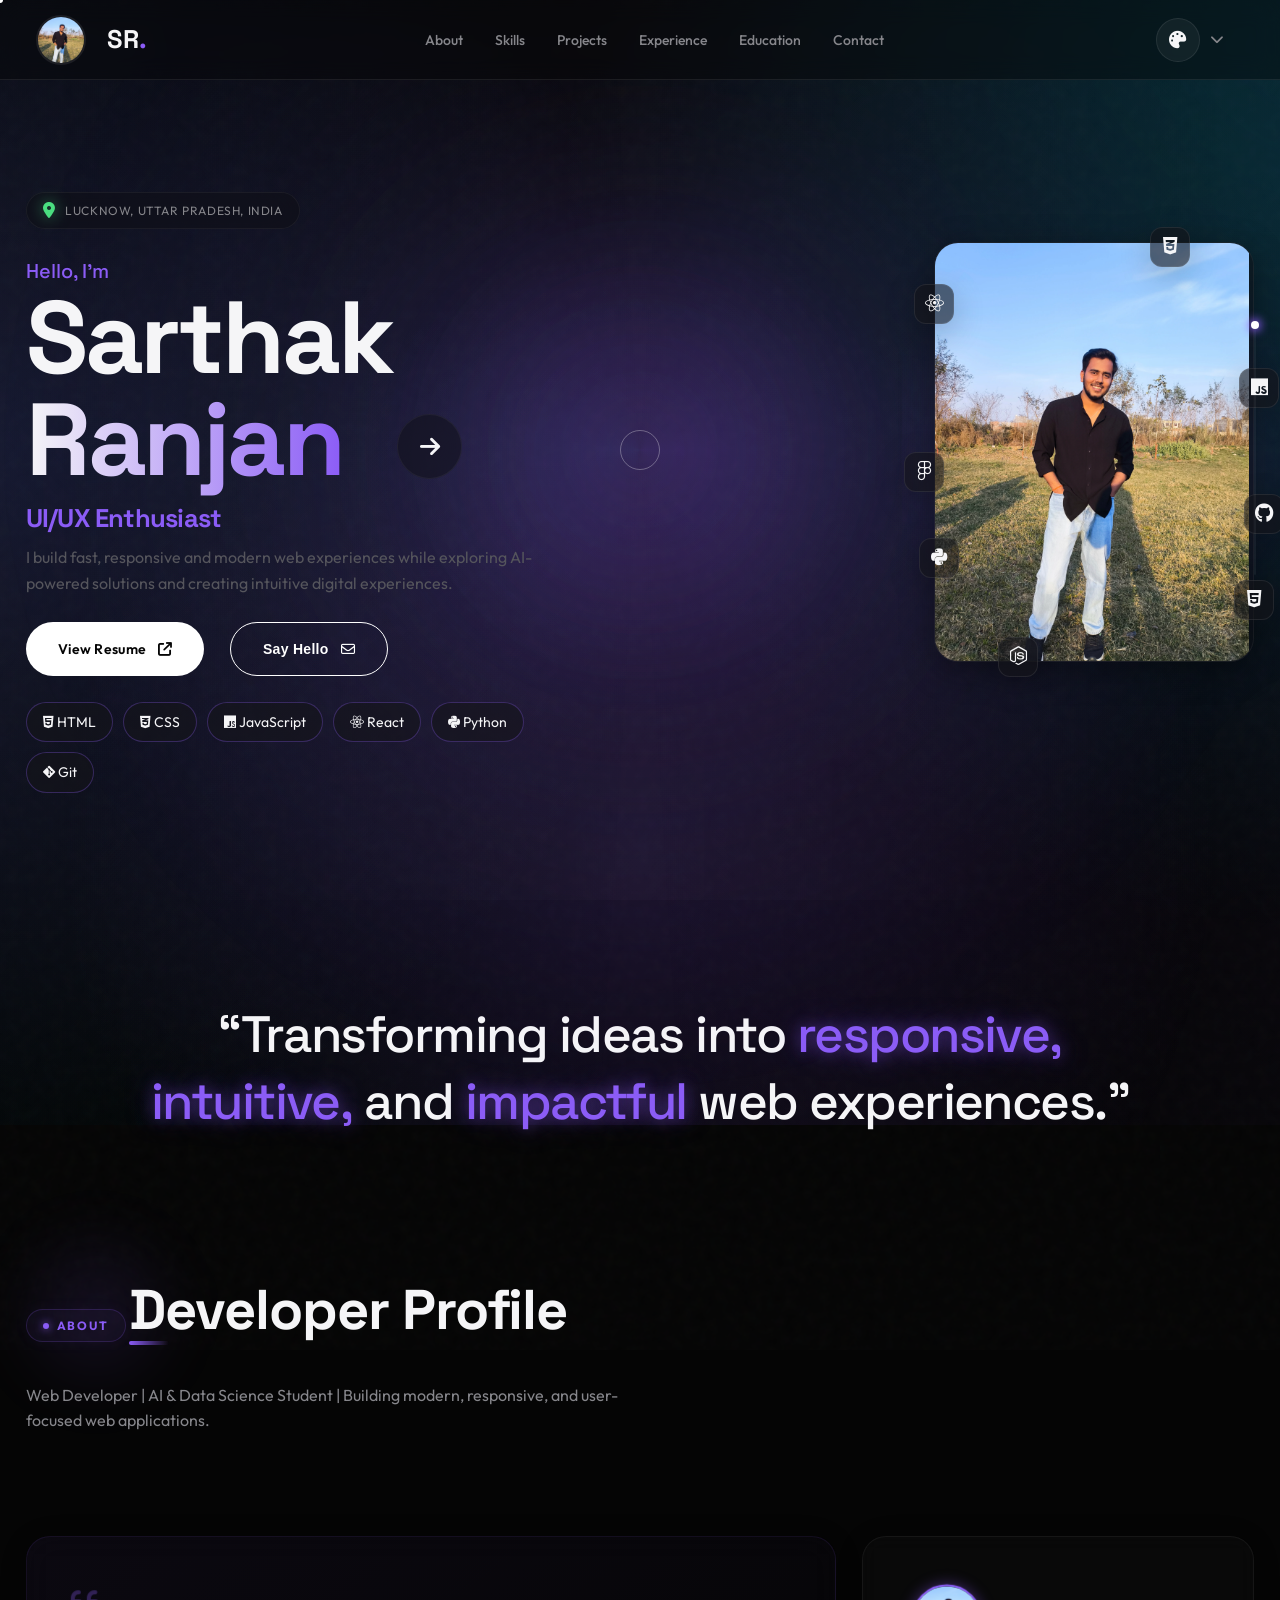
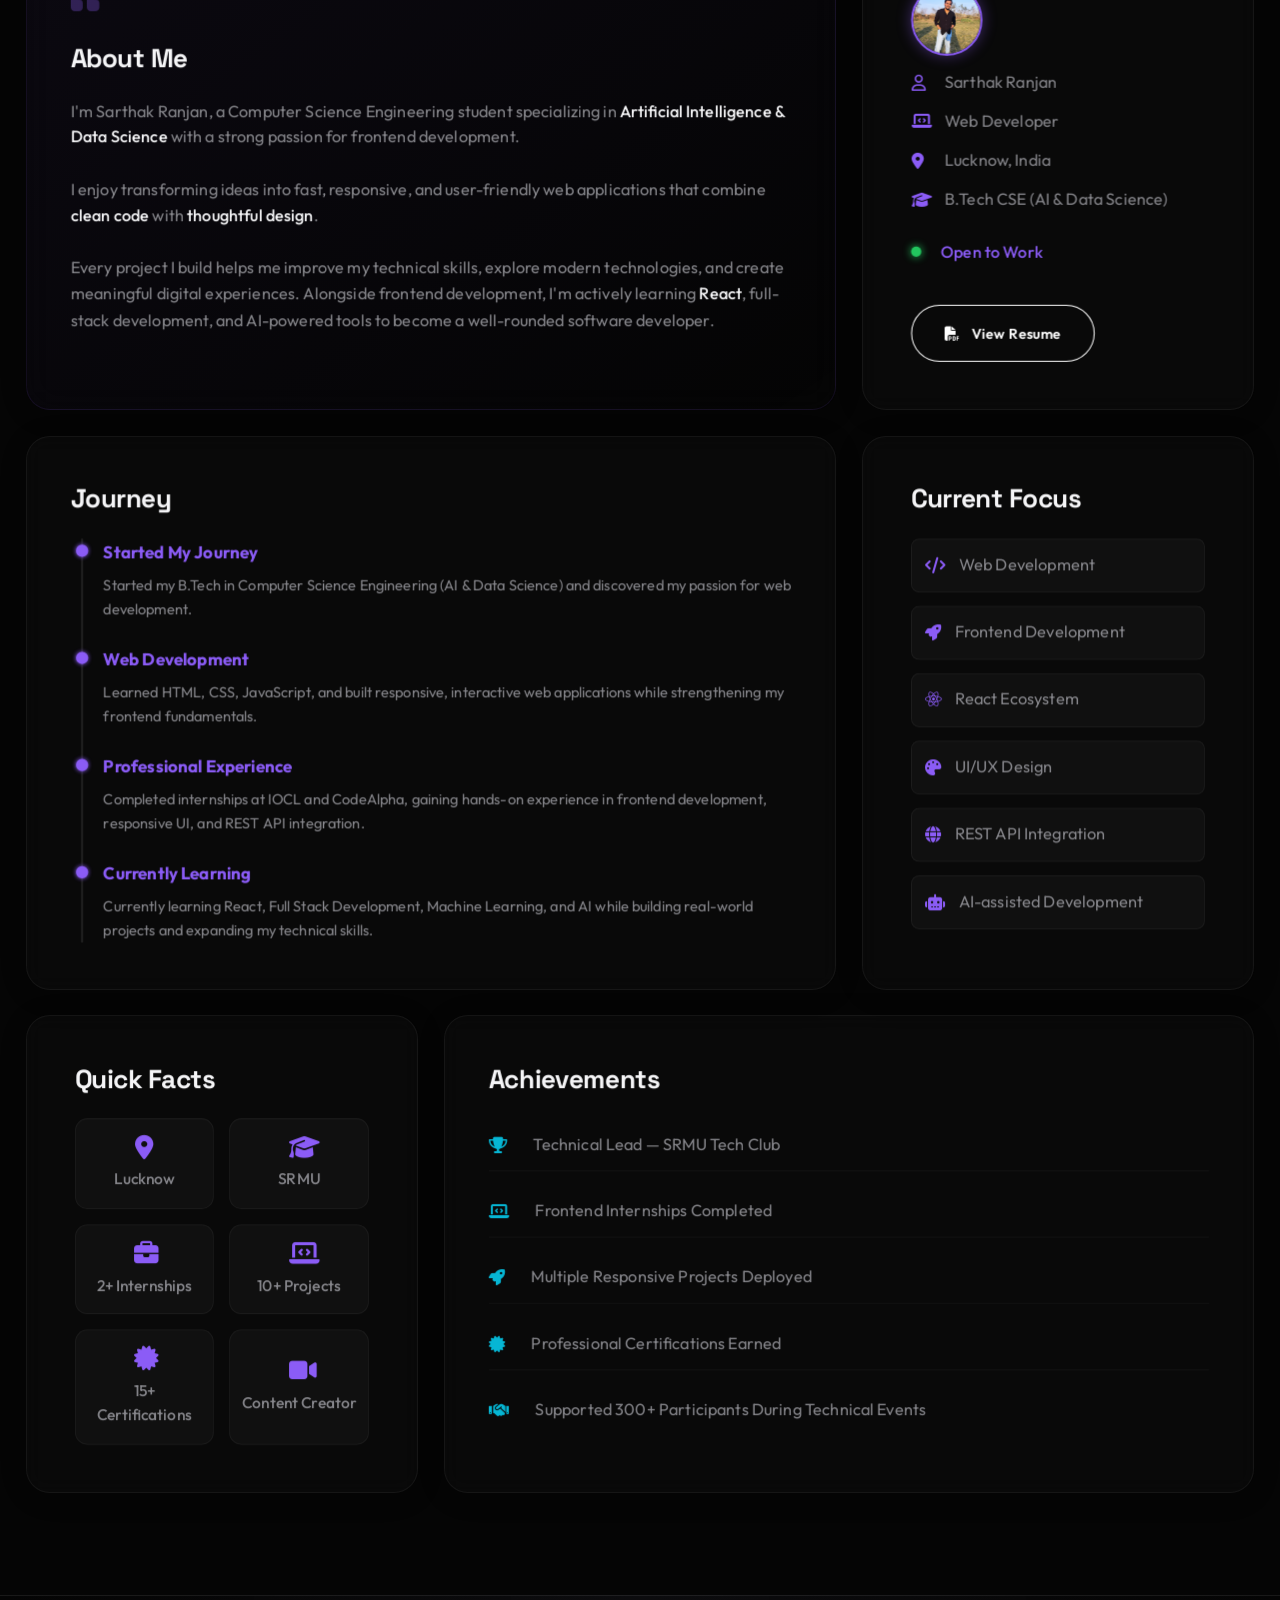
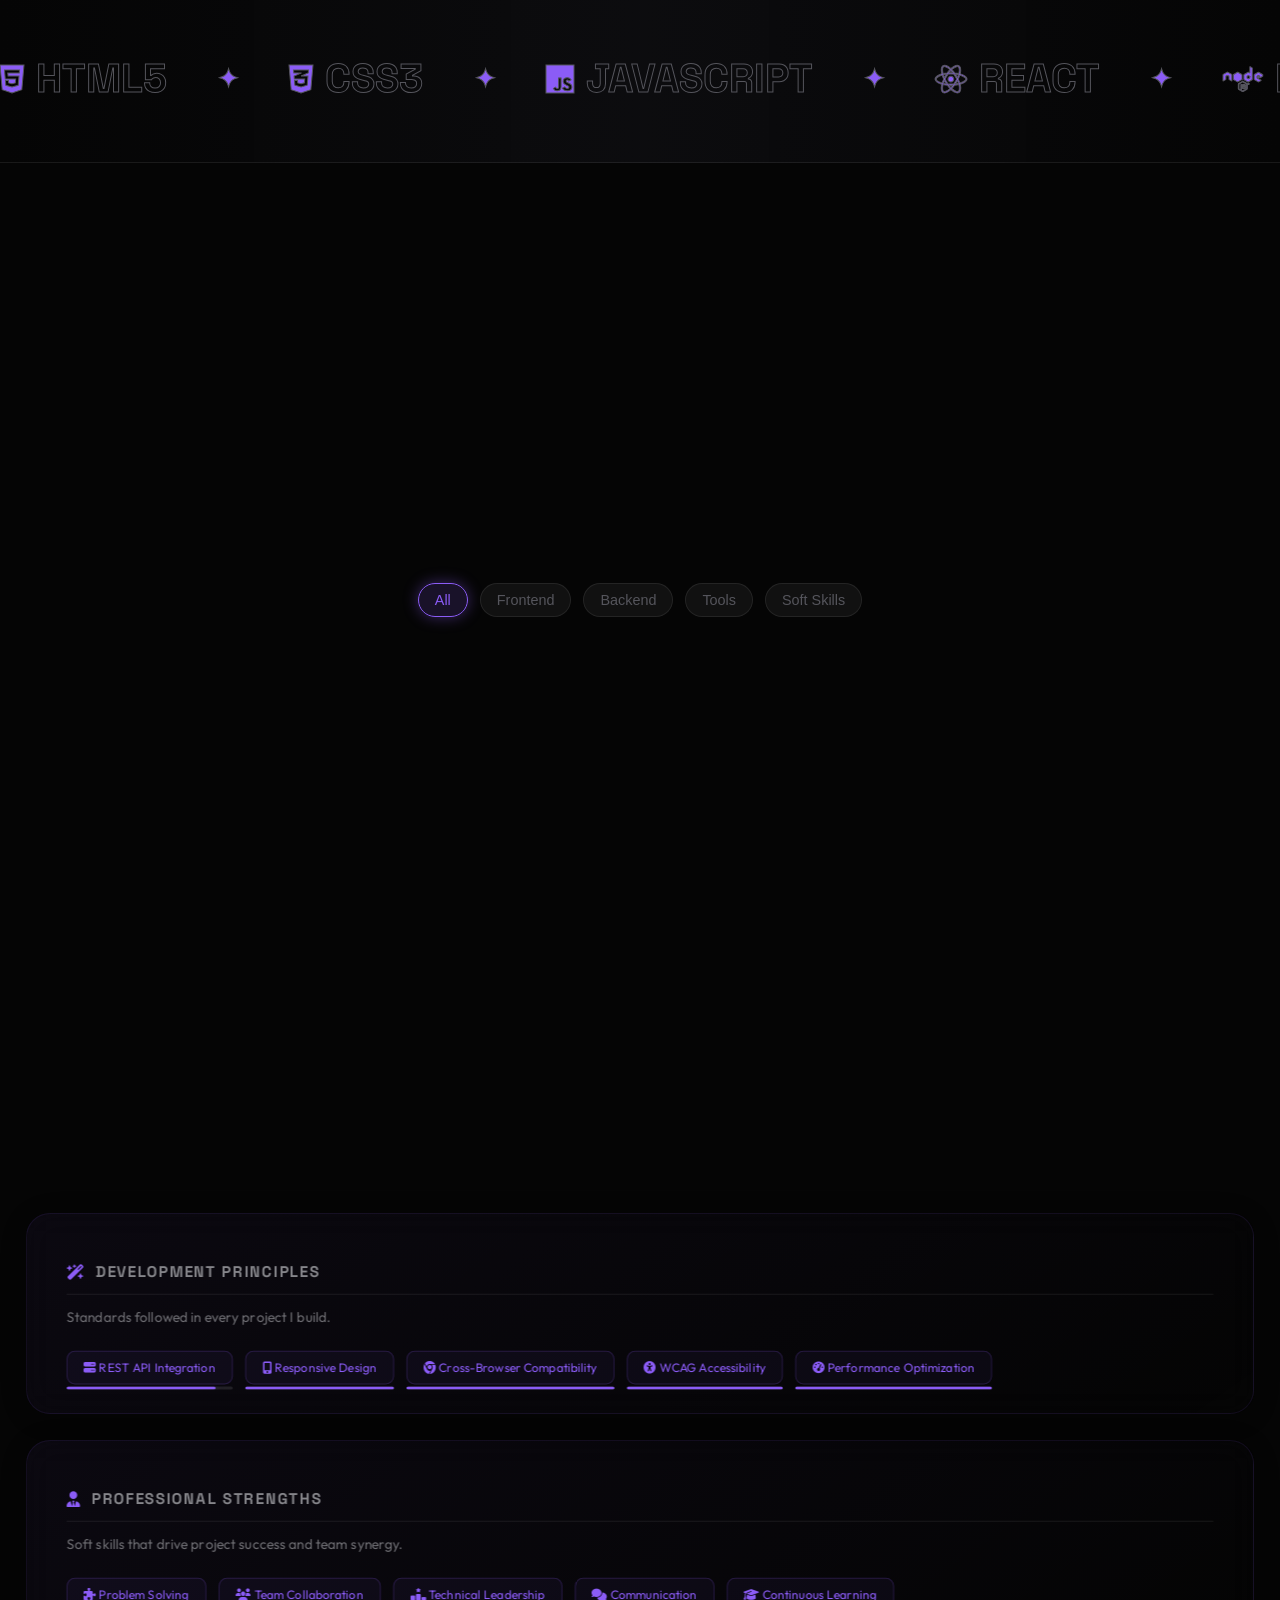
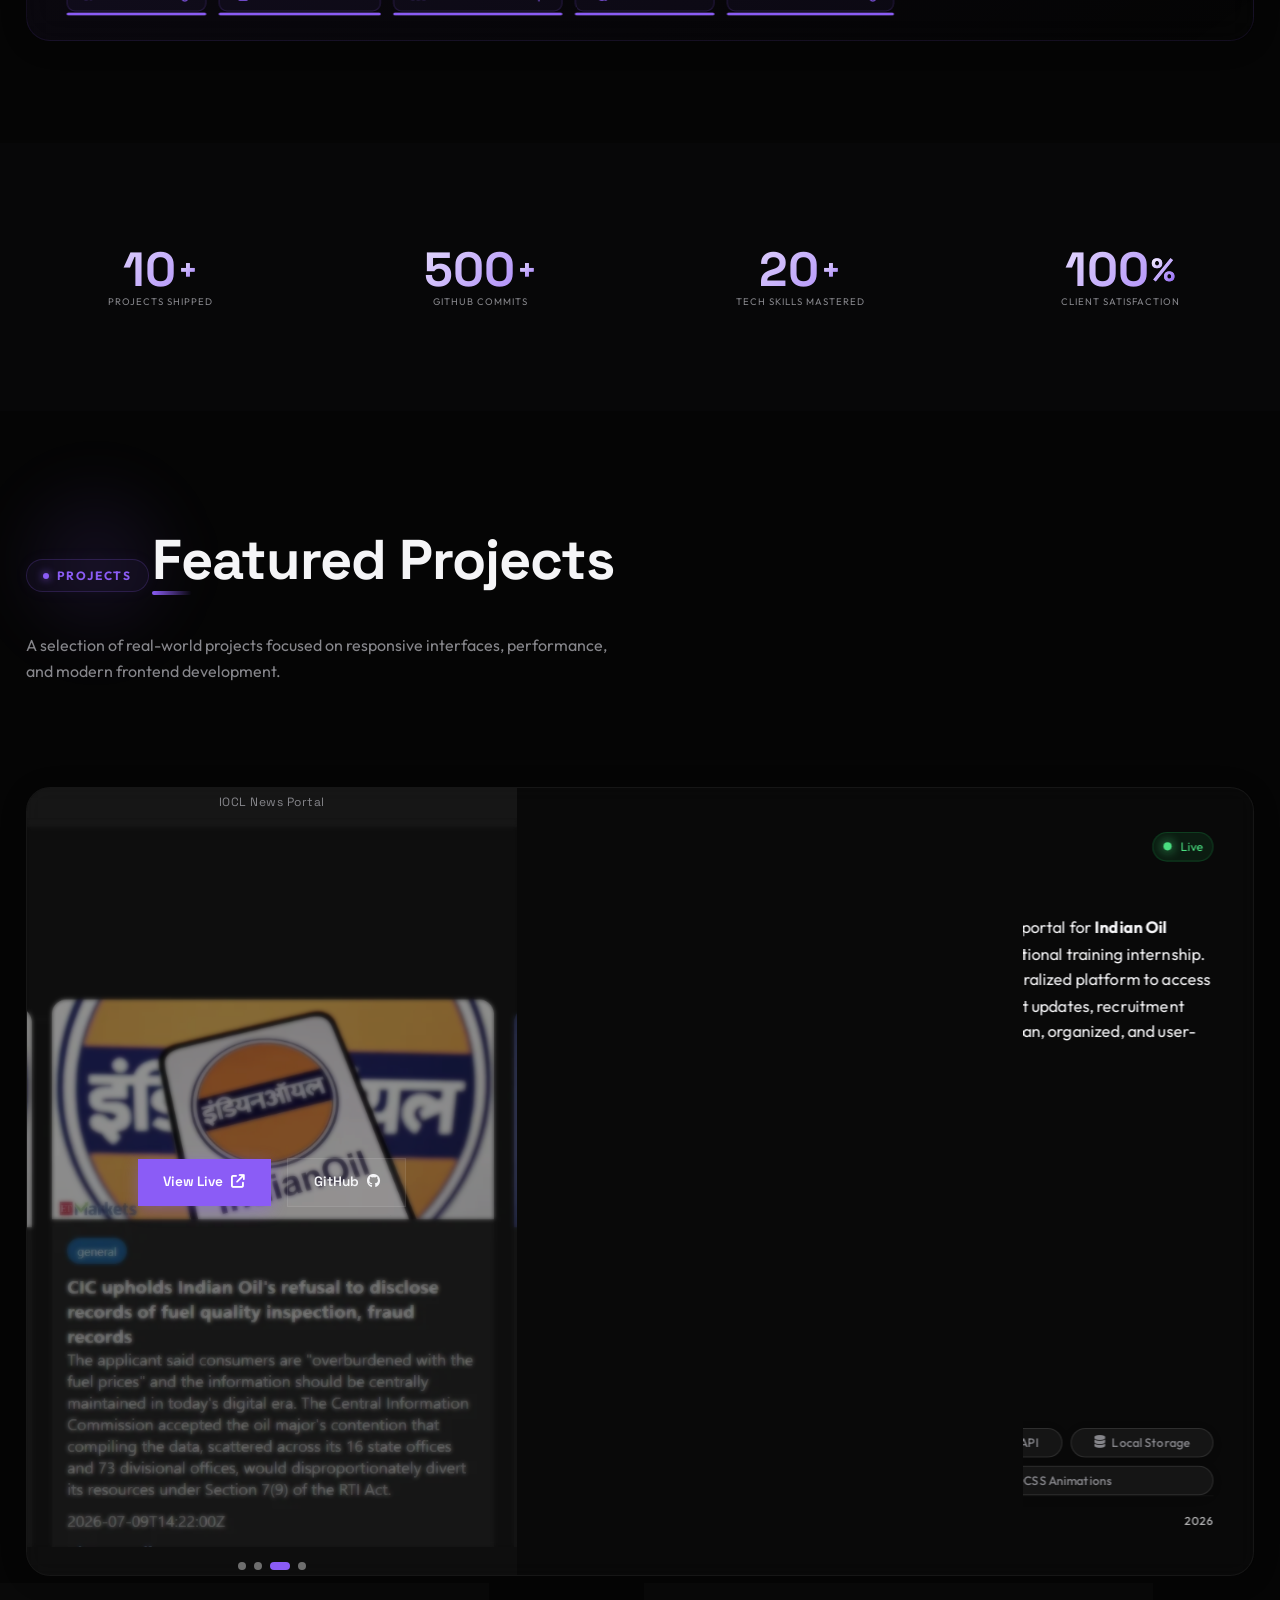
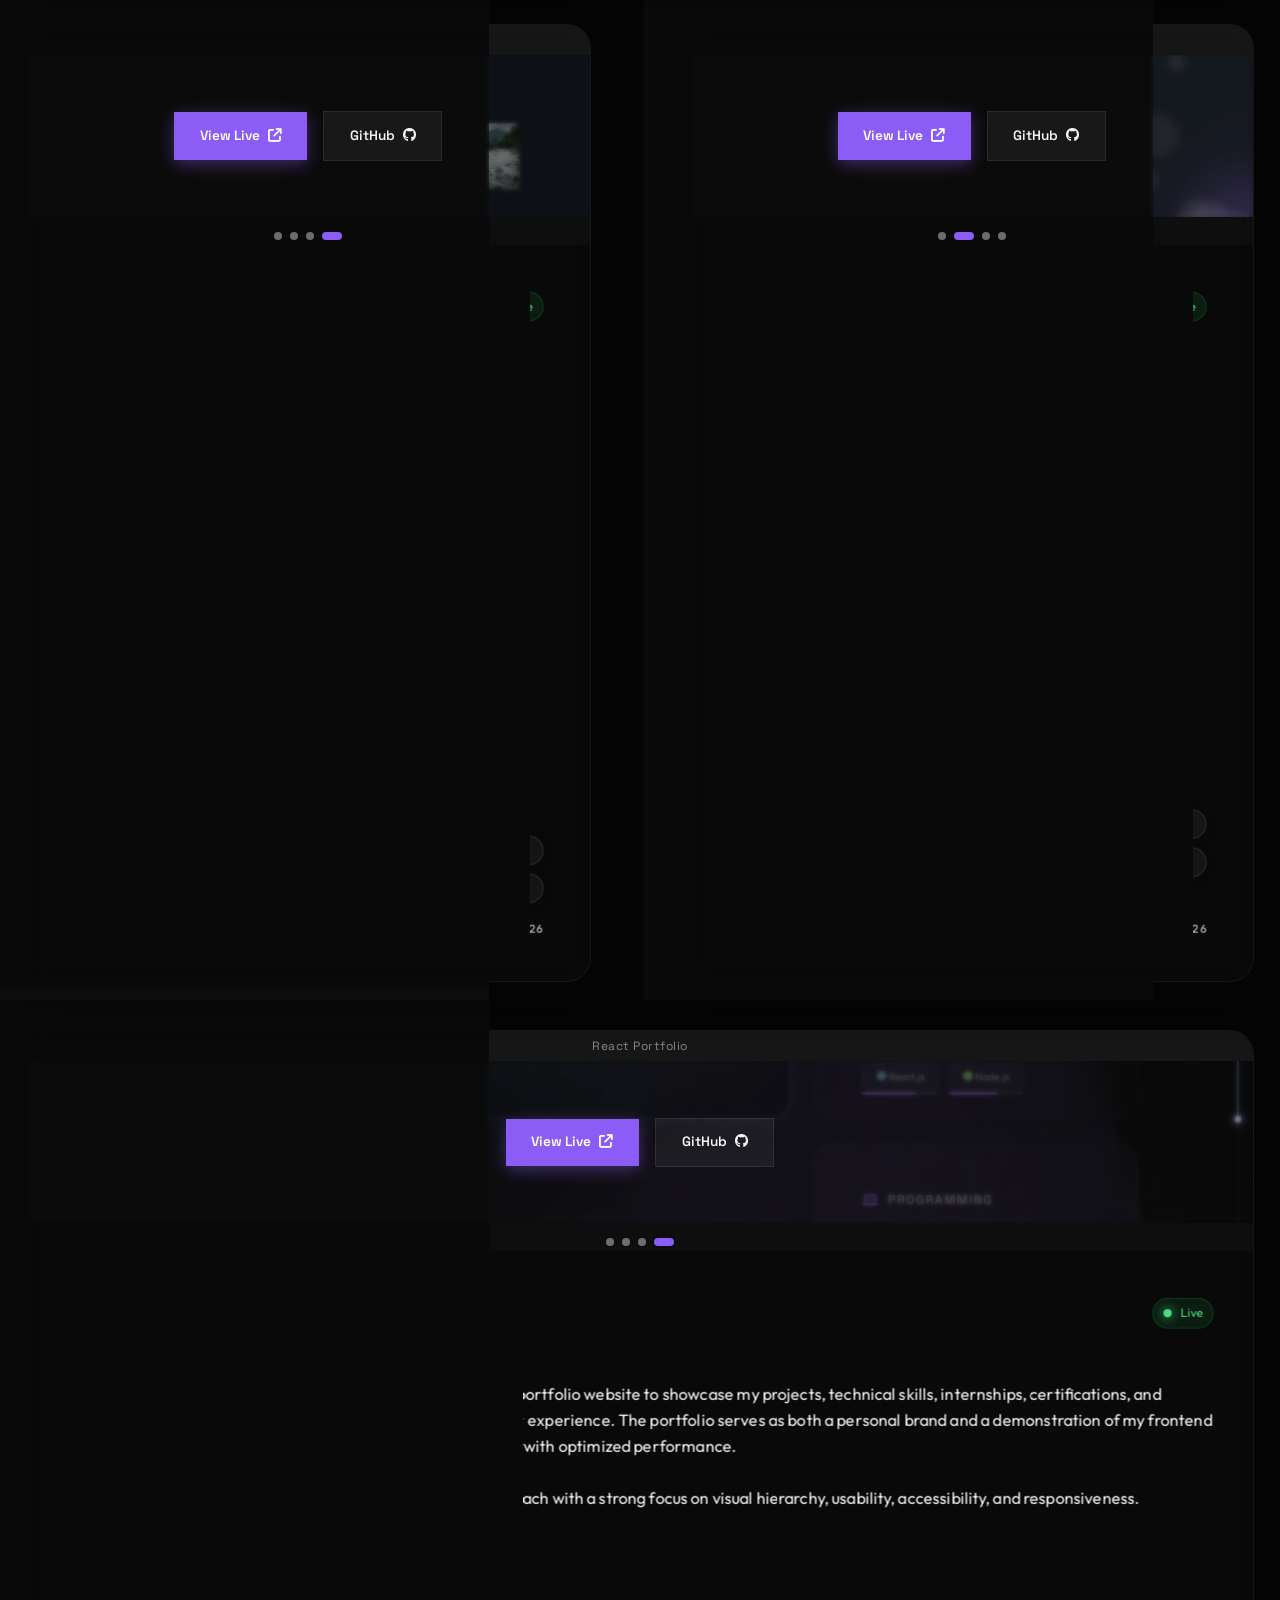
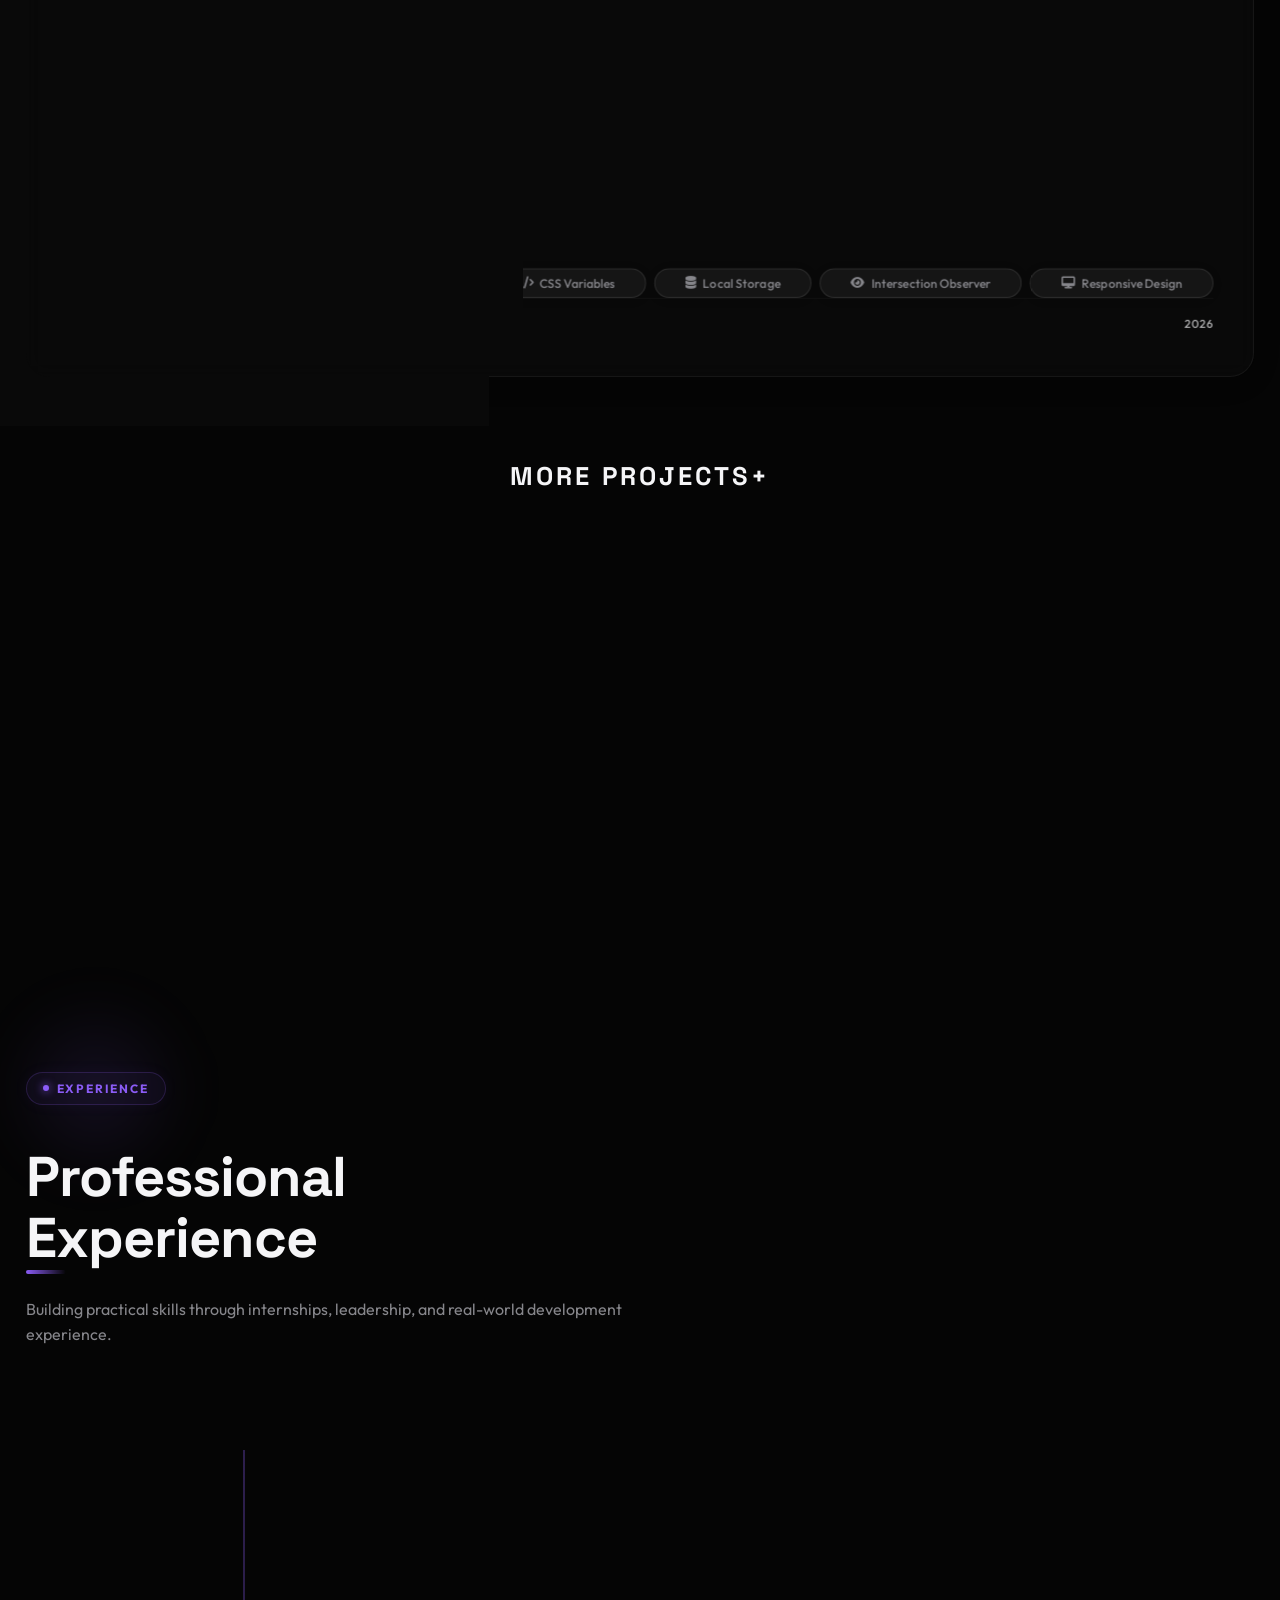
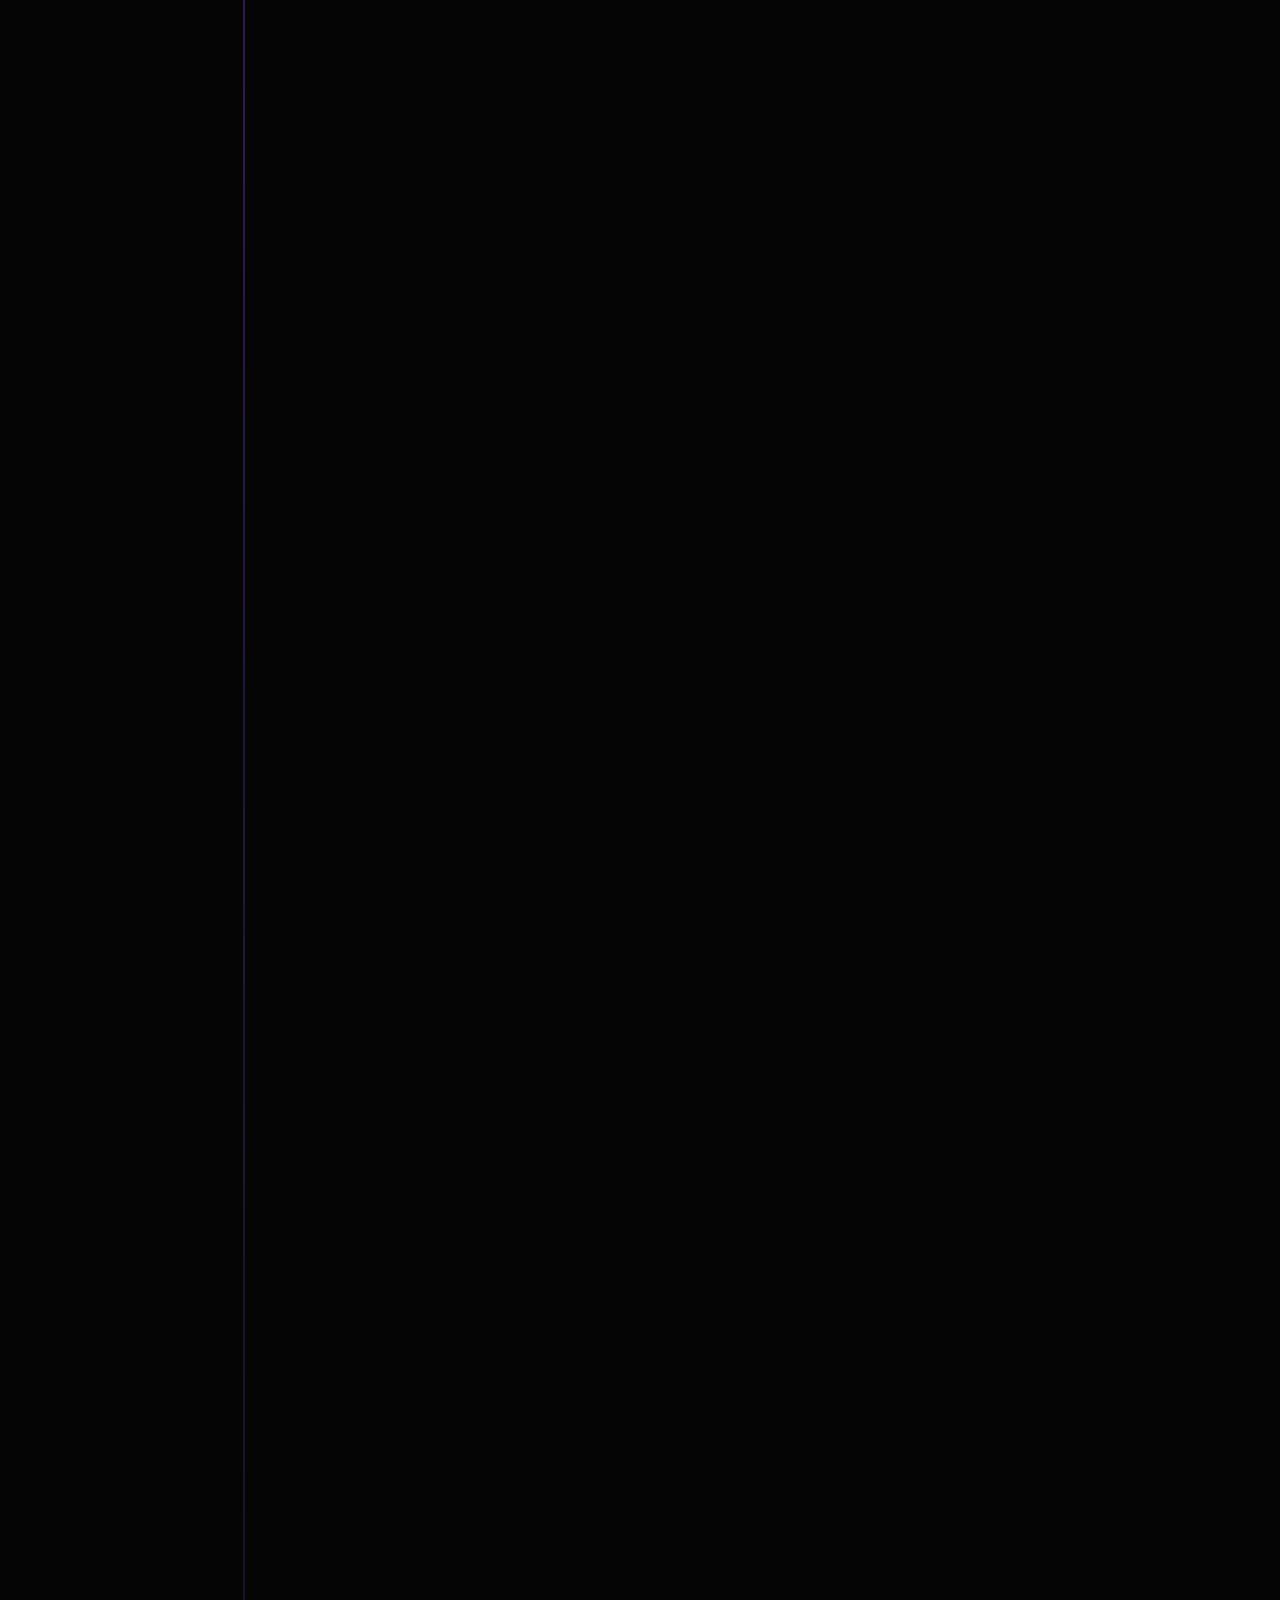
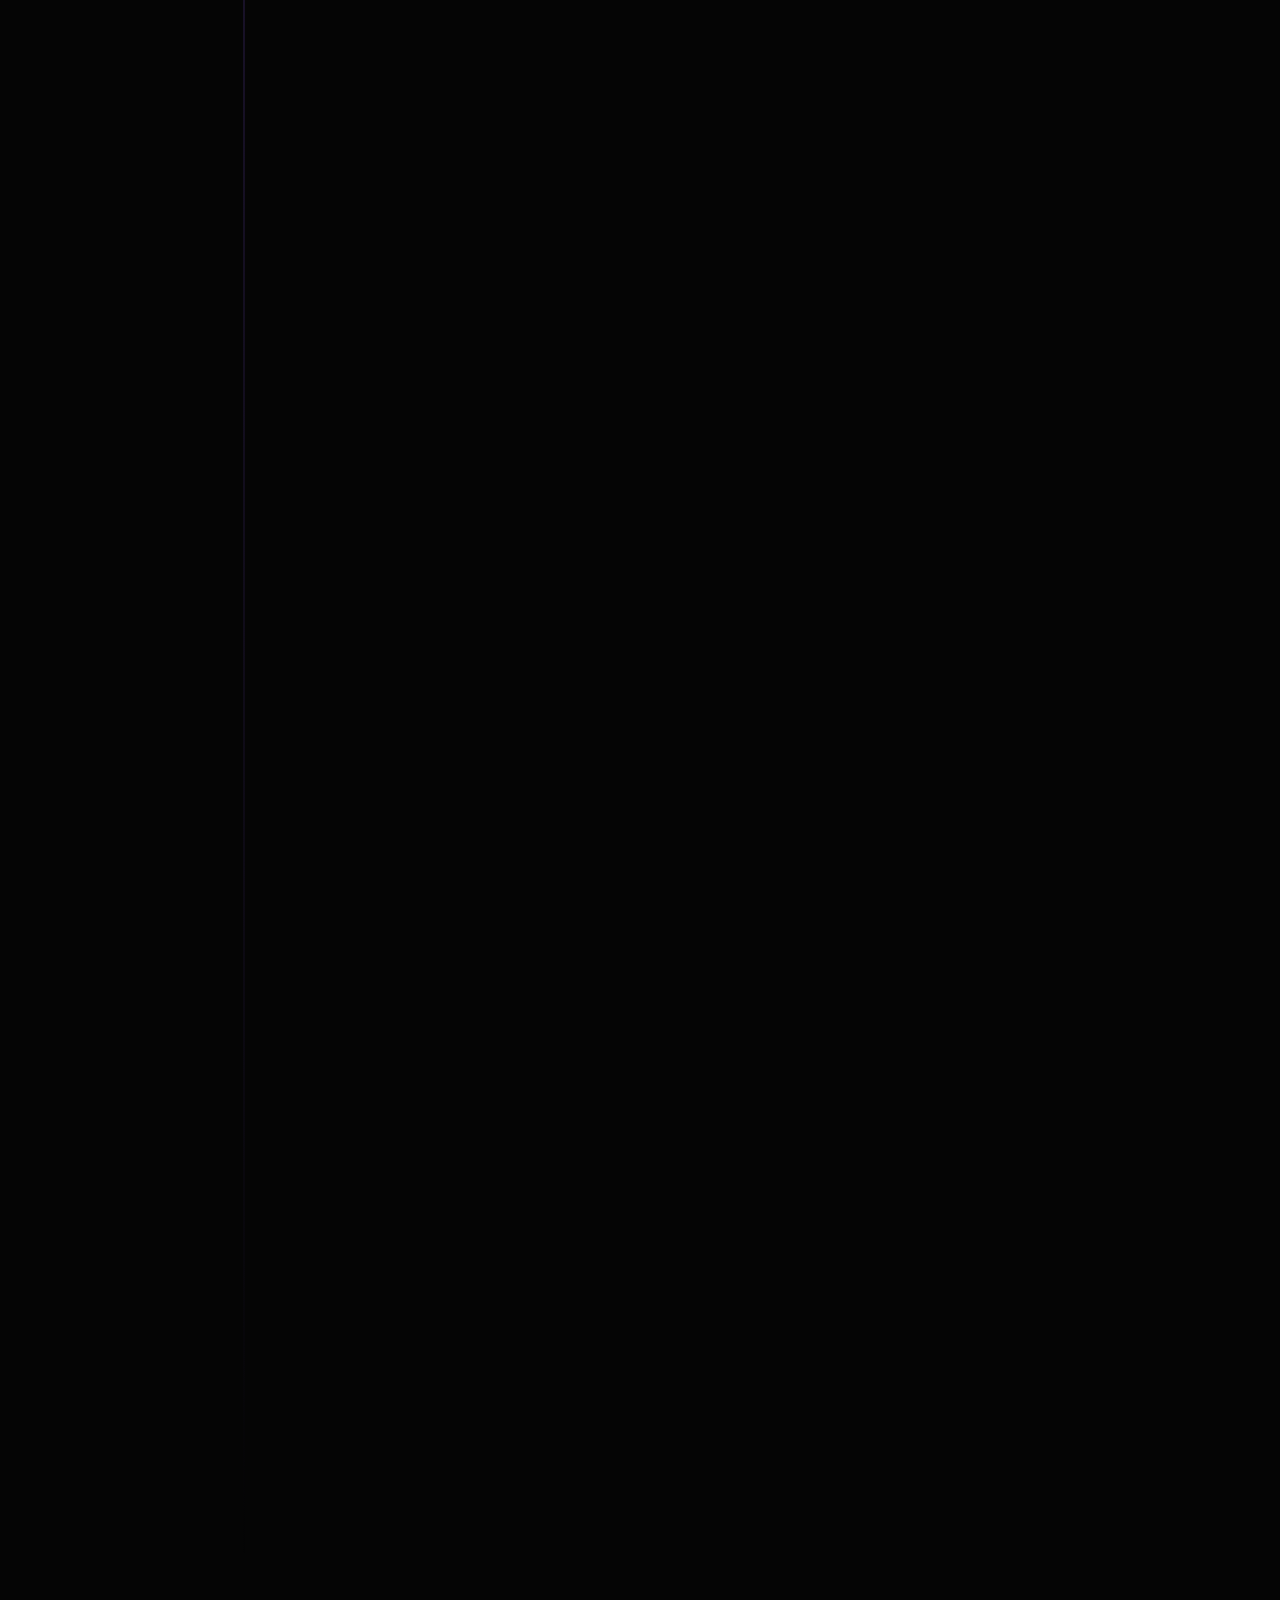
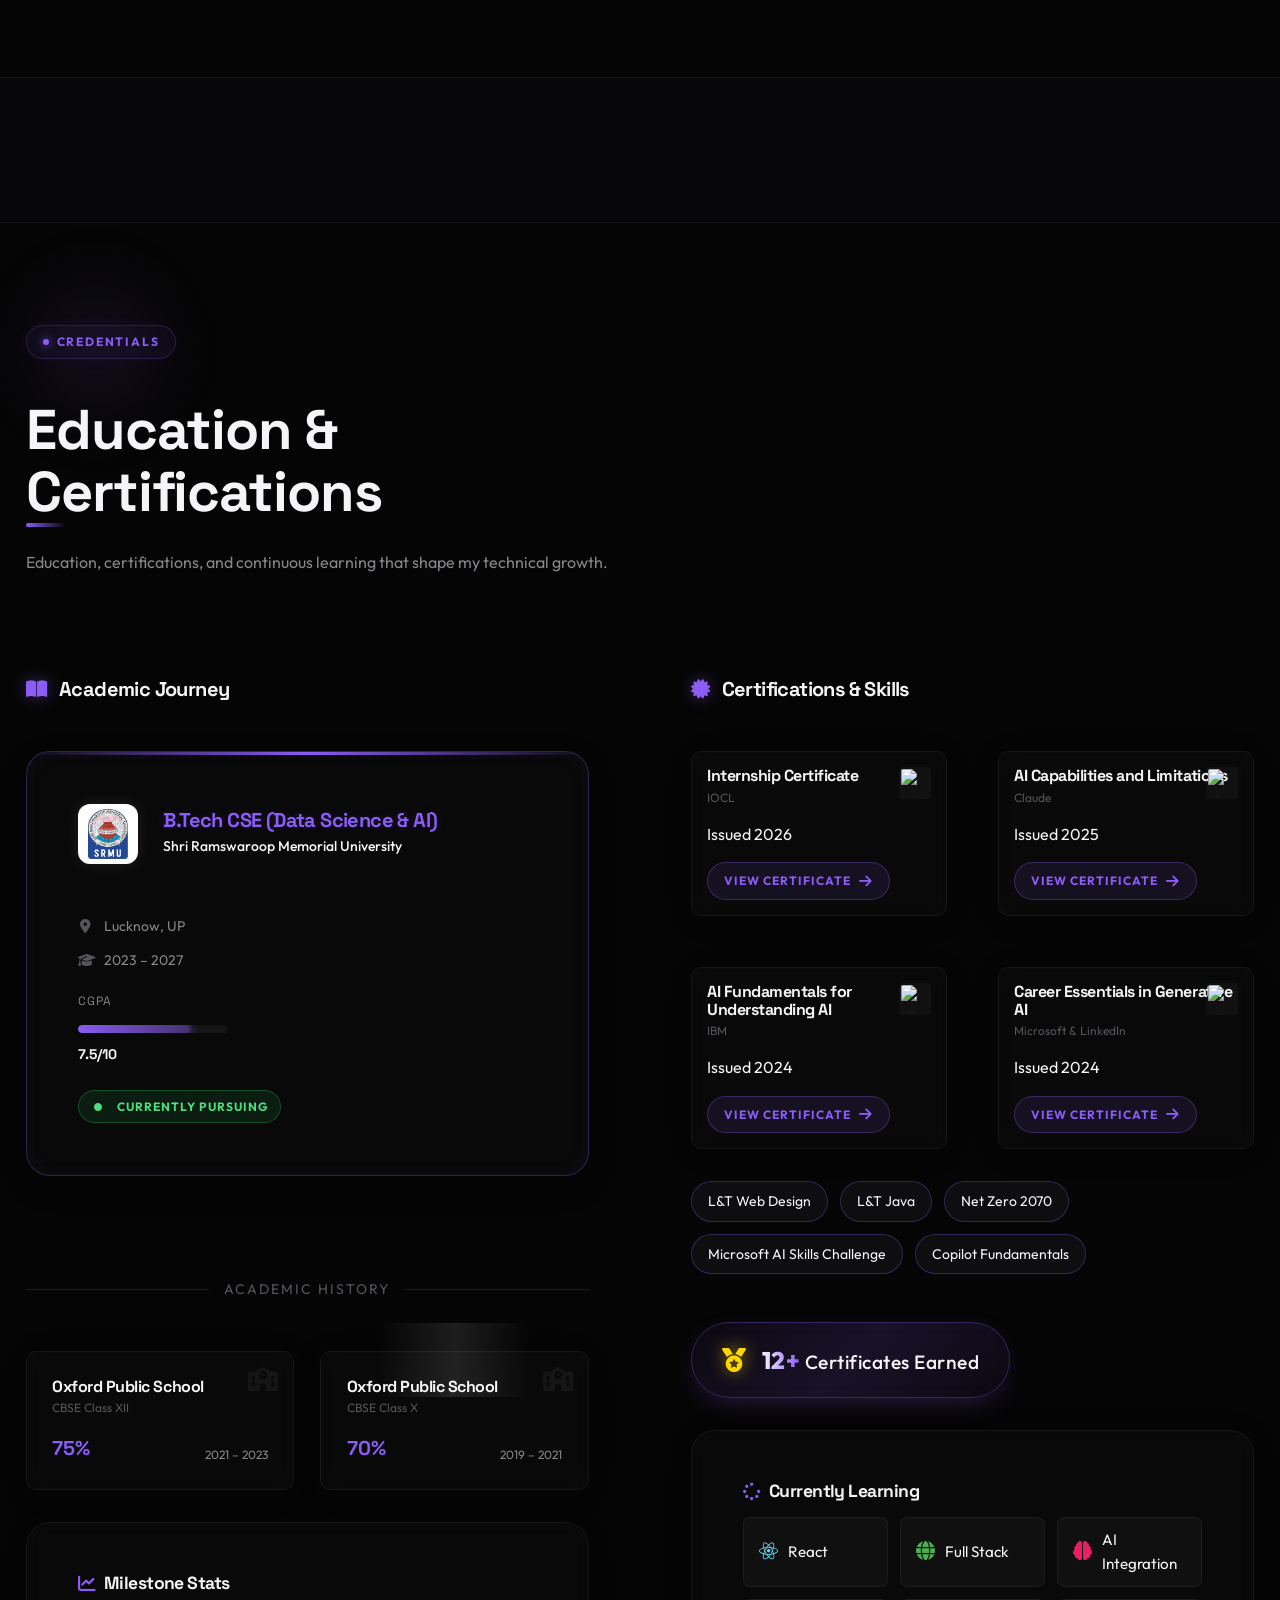
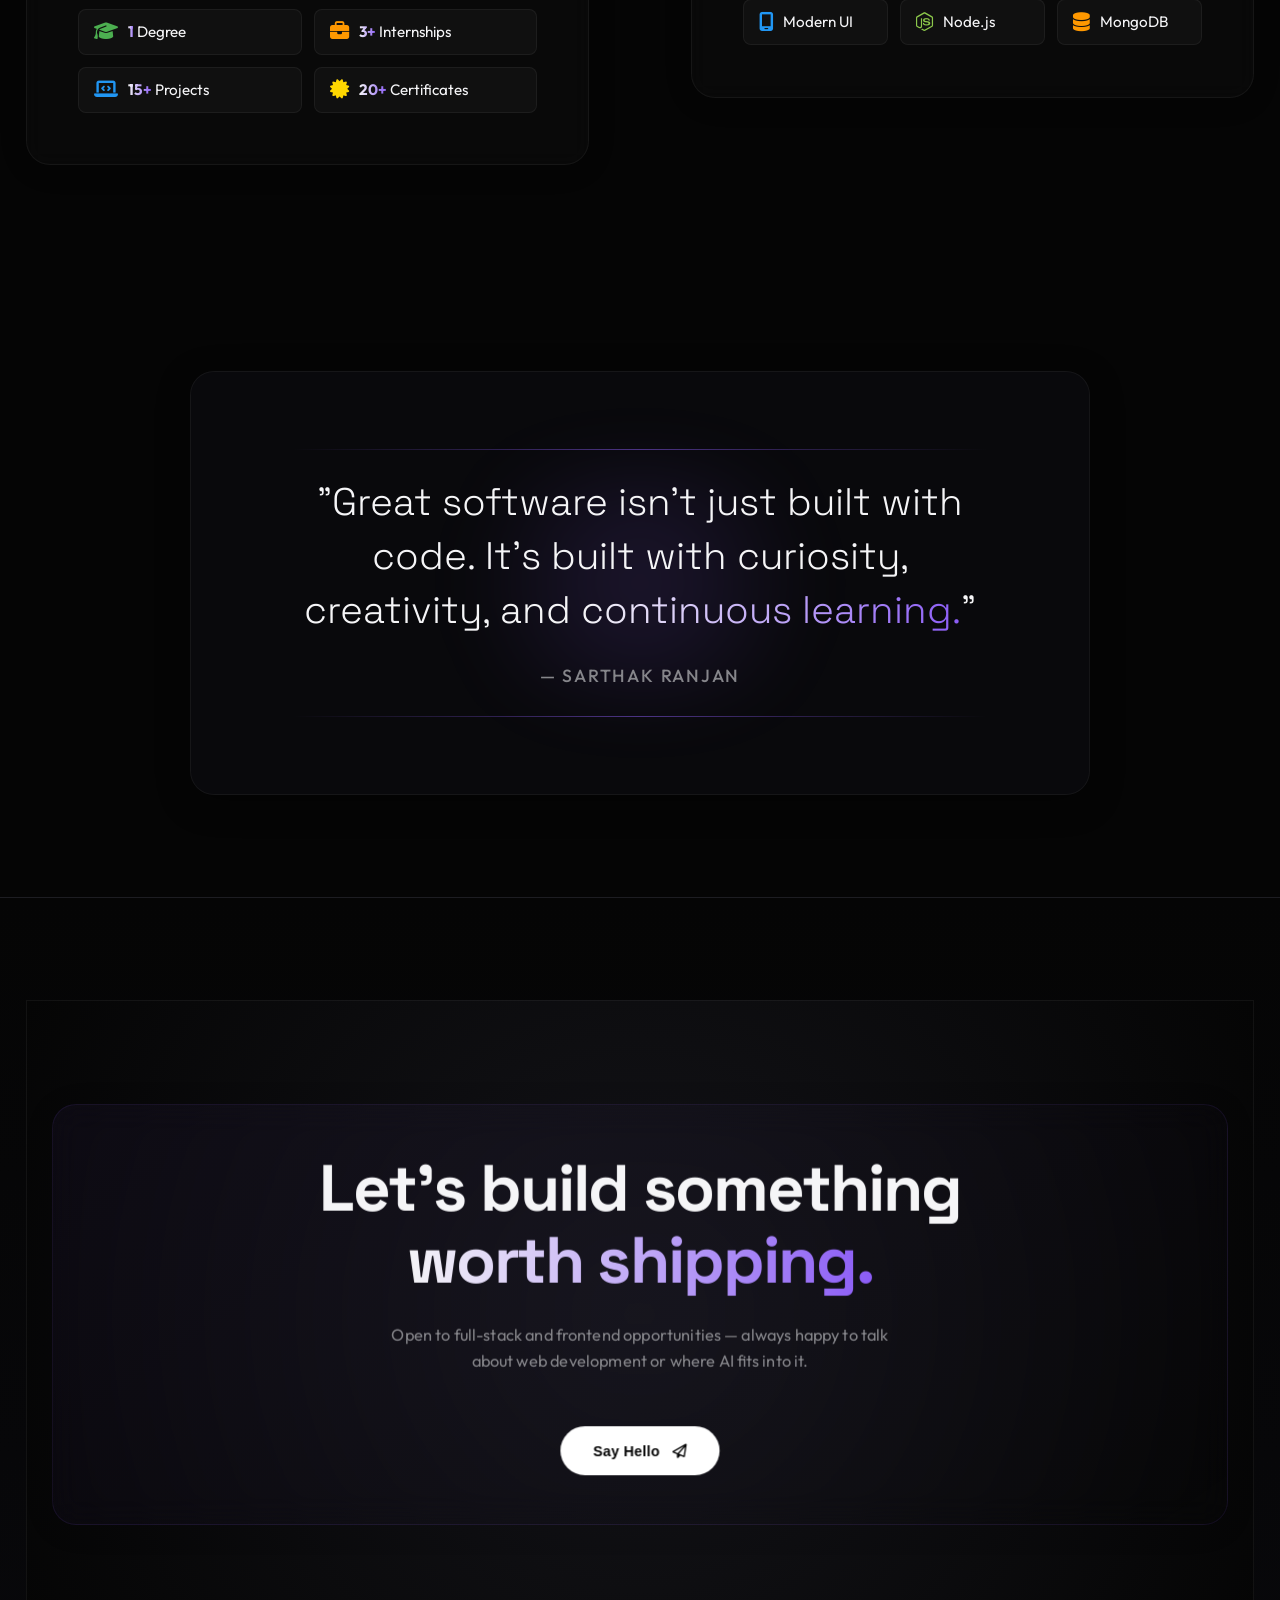
==== commit 73ad15b5: "fix: resolve case-sensitive image path 404s on GitHub Pages" ====
--- a/index.html
+++ b/index.html
@@ -2029,7 +2029,7 @@
                     gap: 15px;
                     margin-bottom: 15px;
                   ">
-                <img loading="lazy" src="internship logo/IOCL logo.jpg?v=2" alt="IOCL Logo" class="company-logo" />
+                <img loading="lazy" src="Internship logo/IOCL logo.jpg?v=2" alt="IOCL Logo" class="company-logo" />
                 <div class="timeline-meta" style="margin-bottom: 0">
                   <span class="date">Jun 2026 – 1 month</span>
                   <span class="company">IOCL - Barauni, Bihar</span>
@@ -2057,13 +2057,13 @@
 
               <div class="exp-media-gallery carousel-container">
                 <div class="carousel-track">
-                  <img loading="lazy" src="experince/IOCL News Portal 1.webp" alt="IOCL News Portal 1"
+                  <img loading="lazy" src="Experince/IOCL News Portal 1.webp" alt="IOCL News Portal 1"
                     class="exp-thumbnail" />
-                  <img loading="lazy" src="experince/IOCL News Portal 2.webp" alt="IOCL News Portal 2"
+                  <img loading="lazy" src="Experince/IOCL News Portal 2.webp" alt="IOCL News Portal 2"
                     class="exp-thumbnail" />
-                  <img loading="lazy" src="experince/IOCL News Portal 3.webp" alt="IOCL News Portal 3"
+                  <img loading="lazy" src="Experince/IOCL News Portal 3.webp" alt="IOCL News Portal 3"
                     class="exp-thumbnail" />
-                  <img loading="lazy" src="experince/IOCL News Portal 4.webp" alt="IOCL News Portal 4"
+                  <img loading="lazy" src="Experince/IOCL News Portal 4.webp" alt="IOCL News Portal 4"
                     class="exp-thumbnail" />
                 </div>
                 <div class="carousel-dots">
@@ -2165,7 +2165,7 @@
                     gap: 15px;
                     margin-bottom: 15px;
                   ">
-                <img loading="lazy" src="internship logo/codealpha logo.webp" alt="CodeAlpha Logo"
+                <img loading="lazy" src="Internship logo/codealpha logo.webp" alt="CodeAlpha Logo"
                   class="company-logo" />
                 <div class="timeline-meta" style="margin-bottom: 0">
                   <span class="date">Jul 2026 – 1 month</span>
@@ -2180,13 +2180,13 @@
 
               <div class="exp-media-gallery carousel-container">
                 <div class="carousel-track">
-                  <img loading="lazy" src="experince/Responsive Image Gallery 1.webp" alt="Responsive Image Gallery 1"
+                  <img loading="lazy" src="Experince/Responsive Image Gallery 1.webp" alt="Responsive Image Gallery 1"
                     class="exp-thumbnail" />
-                  <img loading="lazy" src="experince/Responsive Image Gallery 2.webp" alt="Responsive Image Gallery 2"
+                  <img loading="lazy" src="Experince/Responsive Image Gallery 2.webp" alt="Responsive Image Gallery 2"
                     class="exp-thumbnail" />
-                  <img loading="lazy" src="experince/Responsive Image Gallery 3.webp" alt="Responsive Image Gallery 3"
+                  <img loading="lazy" src="Experince/Responsive Image Gallery 3.webp" alt="Responsive Image Gallery 3"
                     class="exp-thumbnail" />
-                  <img loading="lazy" src="experince/Responsive Image Gallery 4.webp" alt="Responsive Image Gallery 4"
+                  <img loading="lazy" src="Experince/Responsive Image Gallery 4.webp" alt="Responsive Image Gallery 4"
                     class="exp-thumbnail" />
                 </div>
                 <div class="carousel-dots">
@@ -2286,7 +2286,7 @@
                     gap: 15px;
                     margin-bottom: 15px;
                   ">
-                <img loading="lazy" src="internship logo/Codsoft logo.png?v=2" alt="Codsoft Logo"
+                <img loading="lazy" src="Internship logo/Codsoft logo.png?v=2" alt="Codsoft Logo"
                   class="company-logo" />
                 <div class="timeline-meta" style="margin-bottom: 0">
                   <span class="date">Aug 2026 – Present</span>
@@ -2301,13 +2301,13 @@
 
               <div class="exp-media-gallery carousel-container">
                 <div class="carousel-track">
-                  <img loading="lazy" src="experince/Sarthak Calculator 1.webp" alt="Sarthak Calculator 1"
+                  <img loading="lazy" src="Experince/Sarthak Calculator 1.webp" alt="Sarthak Calculator 1"
                     class="exp-thumbnail" />
-                  <img loading="lazy" src="experince/Sarthak Calculator 2.webp" alt="Sarthak Calculator 2"
+                  <img loading="lazy" src="Experince/Sarthak Calculator 2.webp" alt="Sarthak Calculator 2"
                     class="exp-thumbnail" />
-                  <img loading="lazy" src="experince/Sarthak Calculator 3.webp" alt="Sarthak Calculator 3"
+                  <img loading="lazy" src="Experince/Sarthak Calculator 3.webp" alt="Sarthak Calculator 3"
                     class="exp-thumbnail" />
-                  <img loading="lazy" src="experince/Sarthak Calculator 4.webp" alt="Sarthak Calculator 4"
+                  <img loading="lazy" src="Experince/Sarthak Calculator 4.webp" alt="Sarthak Calculator 4"
                     class="exp-thumbnail" />
                 </div>
                 <div class="carousel-dots">
@@ -2407,7 +2407,7 @@
                     gap: 15px;
                     margin-bottom: 15px;
                   ">
-                <img loading="lazy" src="internship logo/srmu logo.webp" alt="SRMU Logo" class="company-logo" />
+                <img loading="lazy" src="Internship logo/srmu logo.webp" alt="SRMU Logo" class="company-logo" />
                 <div class="timeline-meta" style="margin-bottom: 0">
                   <span class="date">2024 - 2025</span>
                   <span class="company">SRMU Tech Club</span>
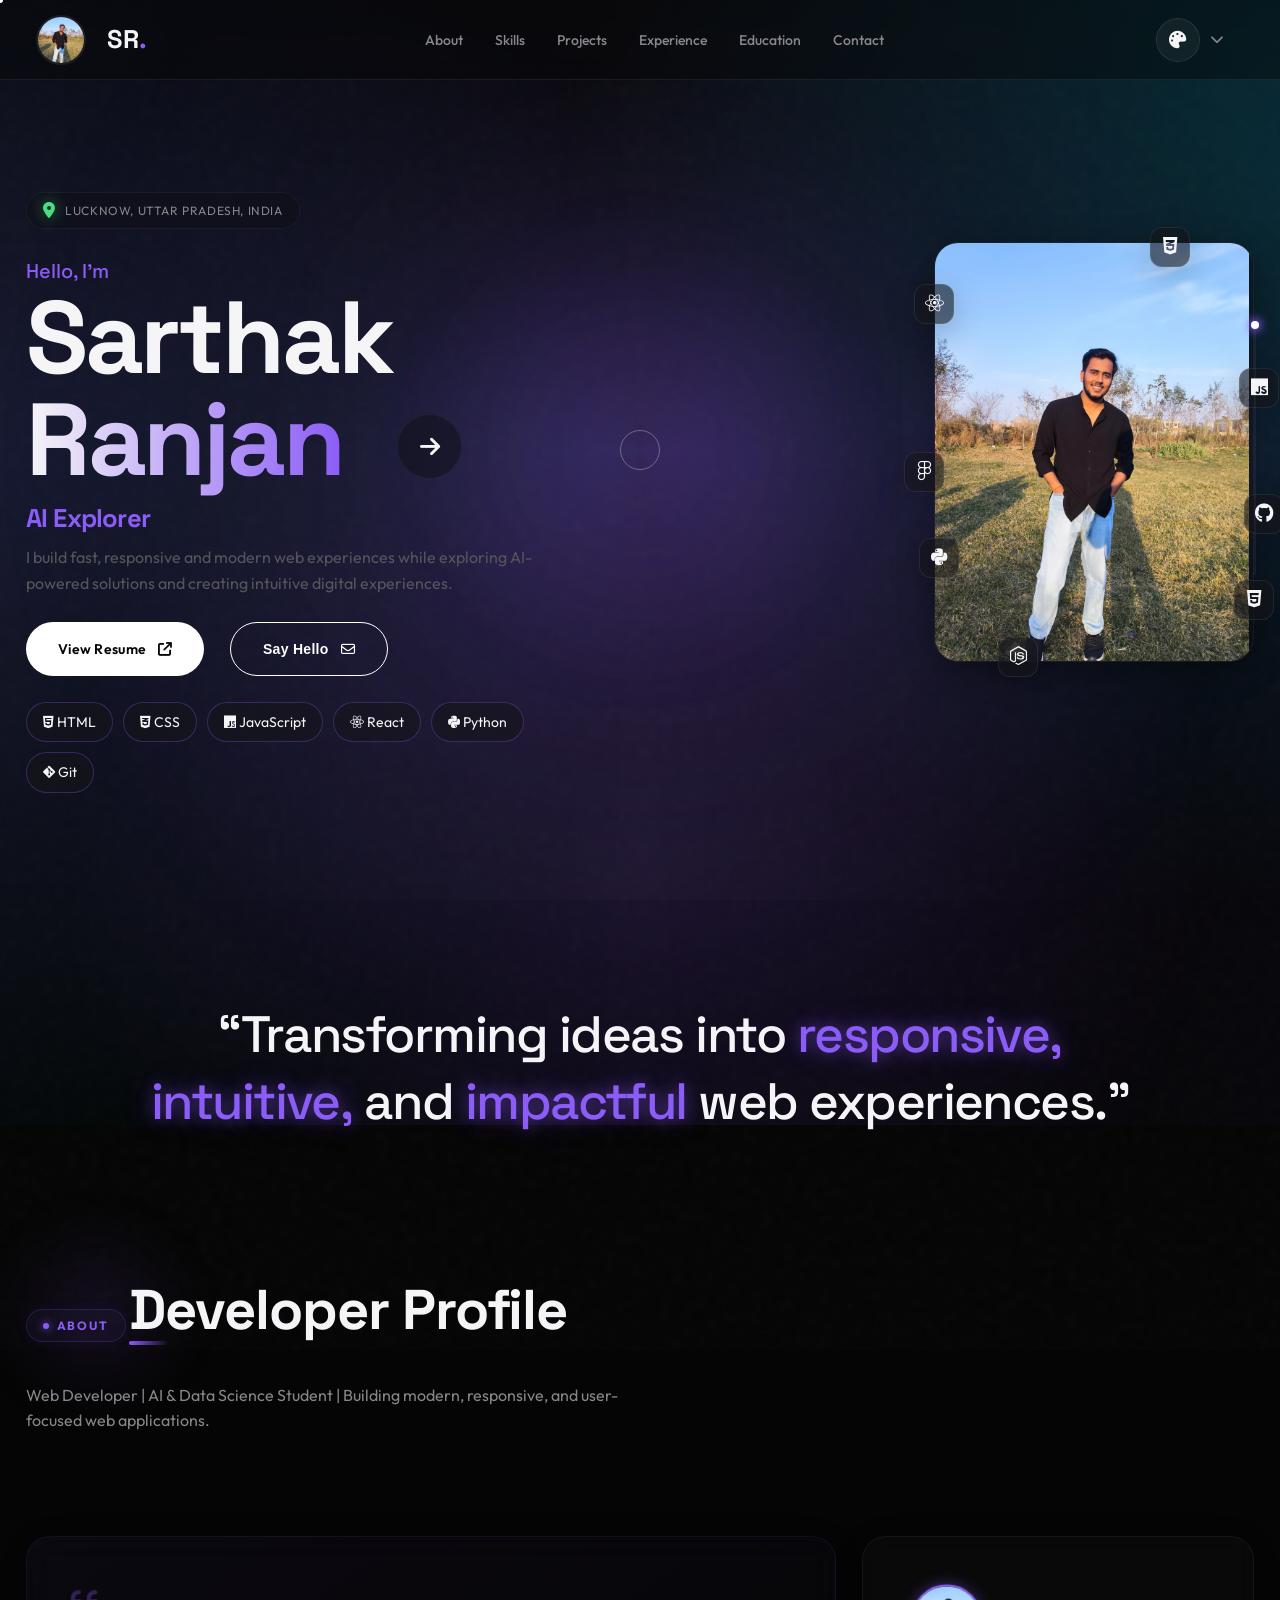
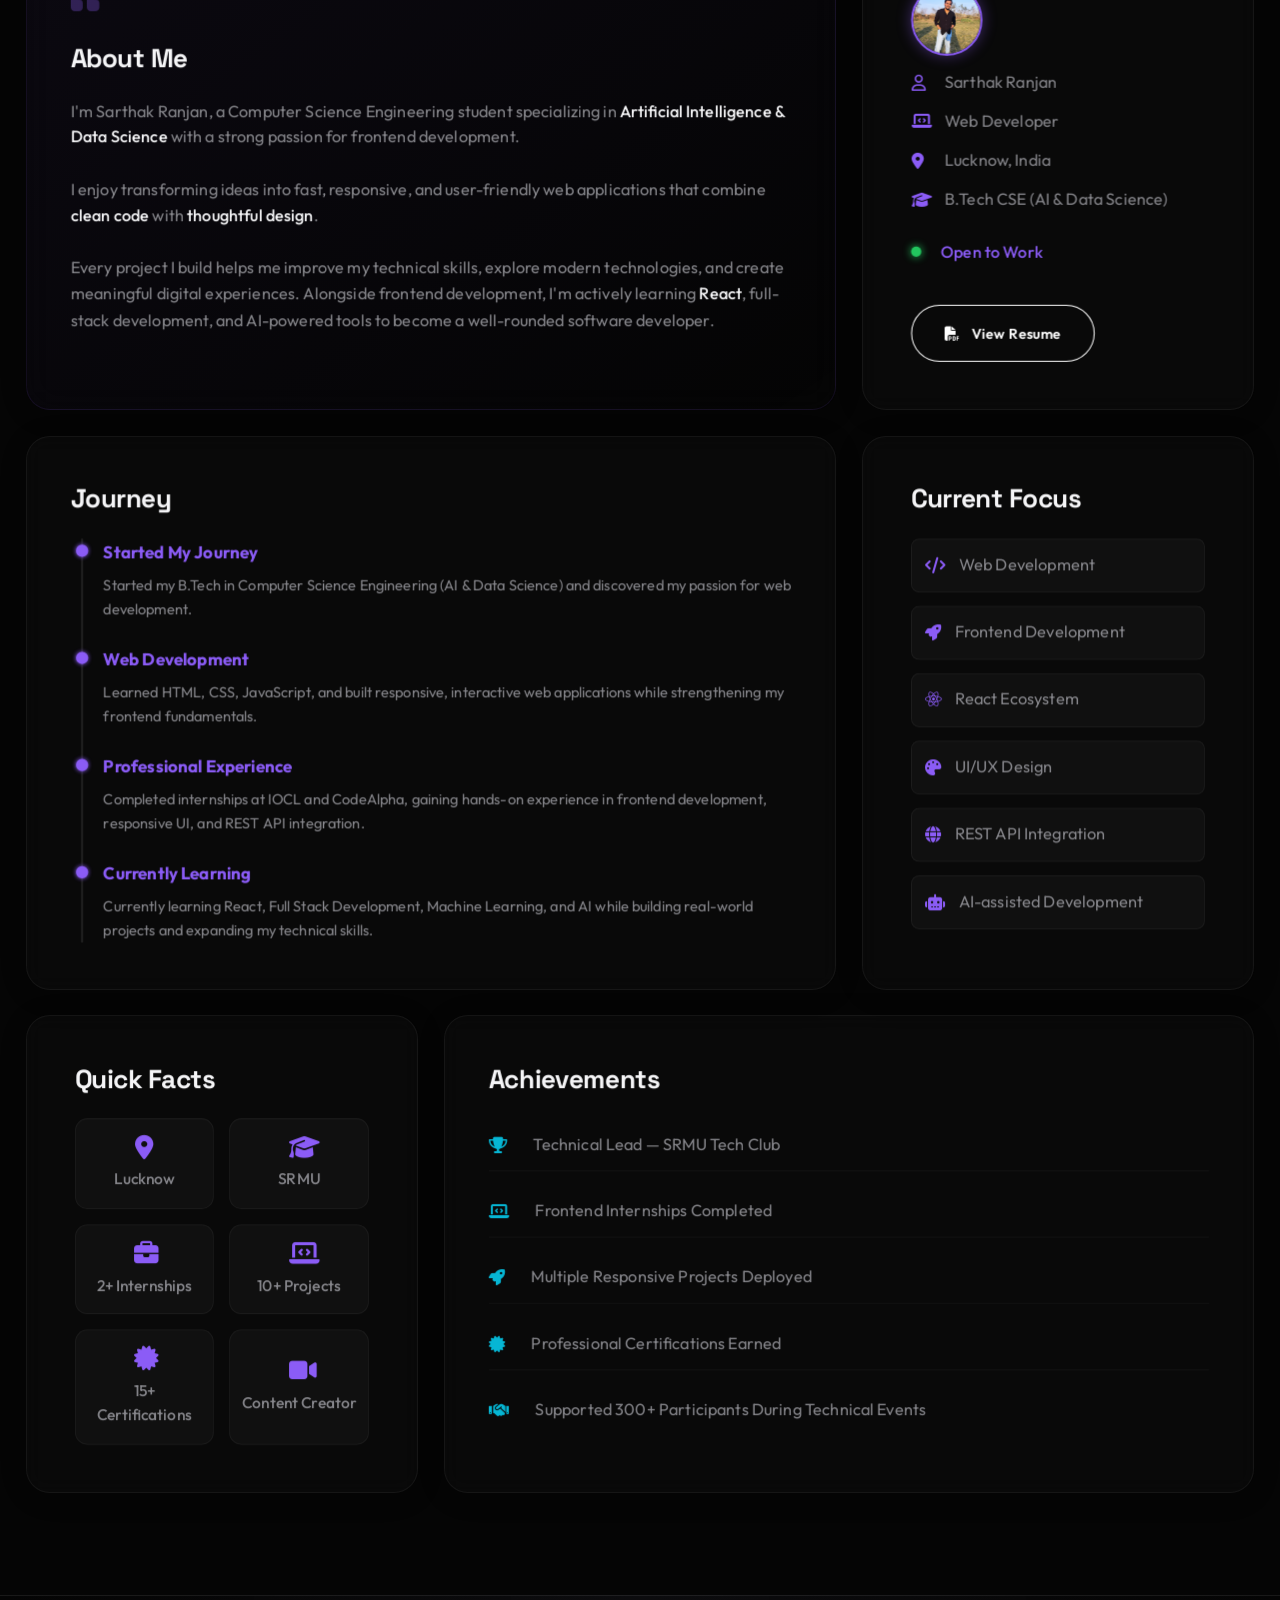
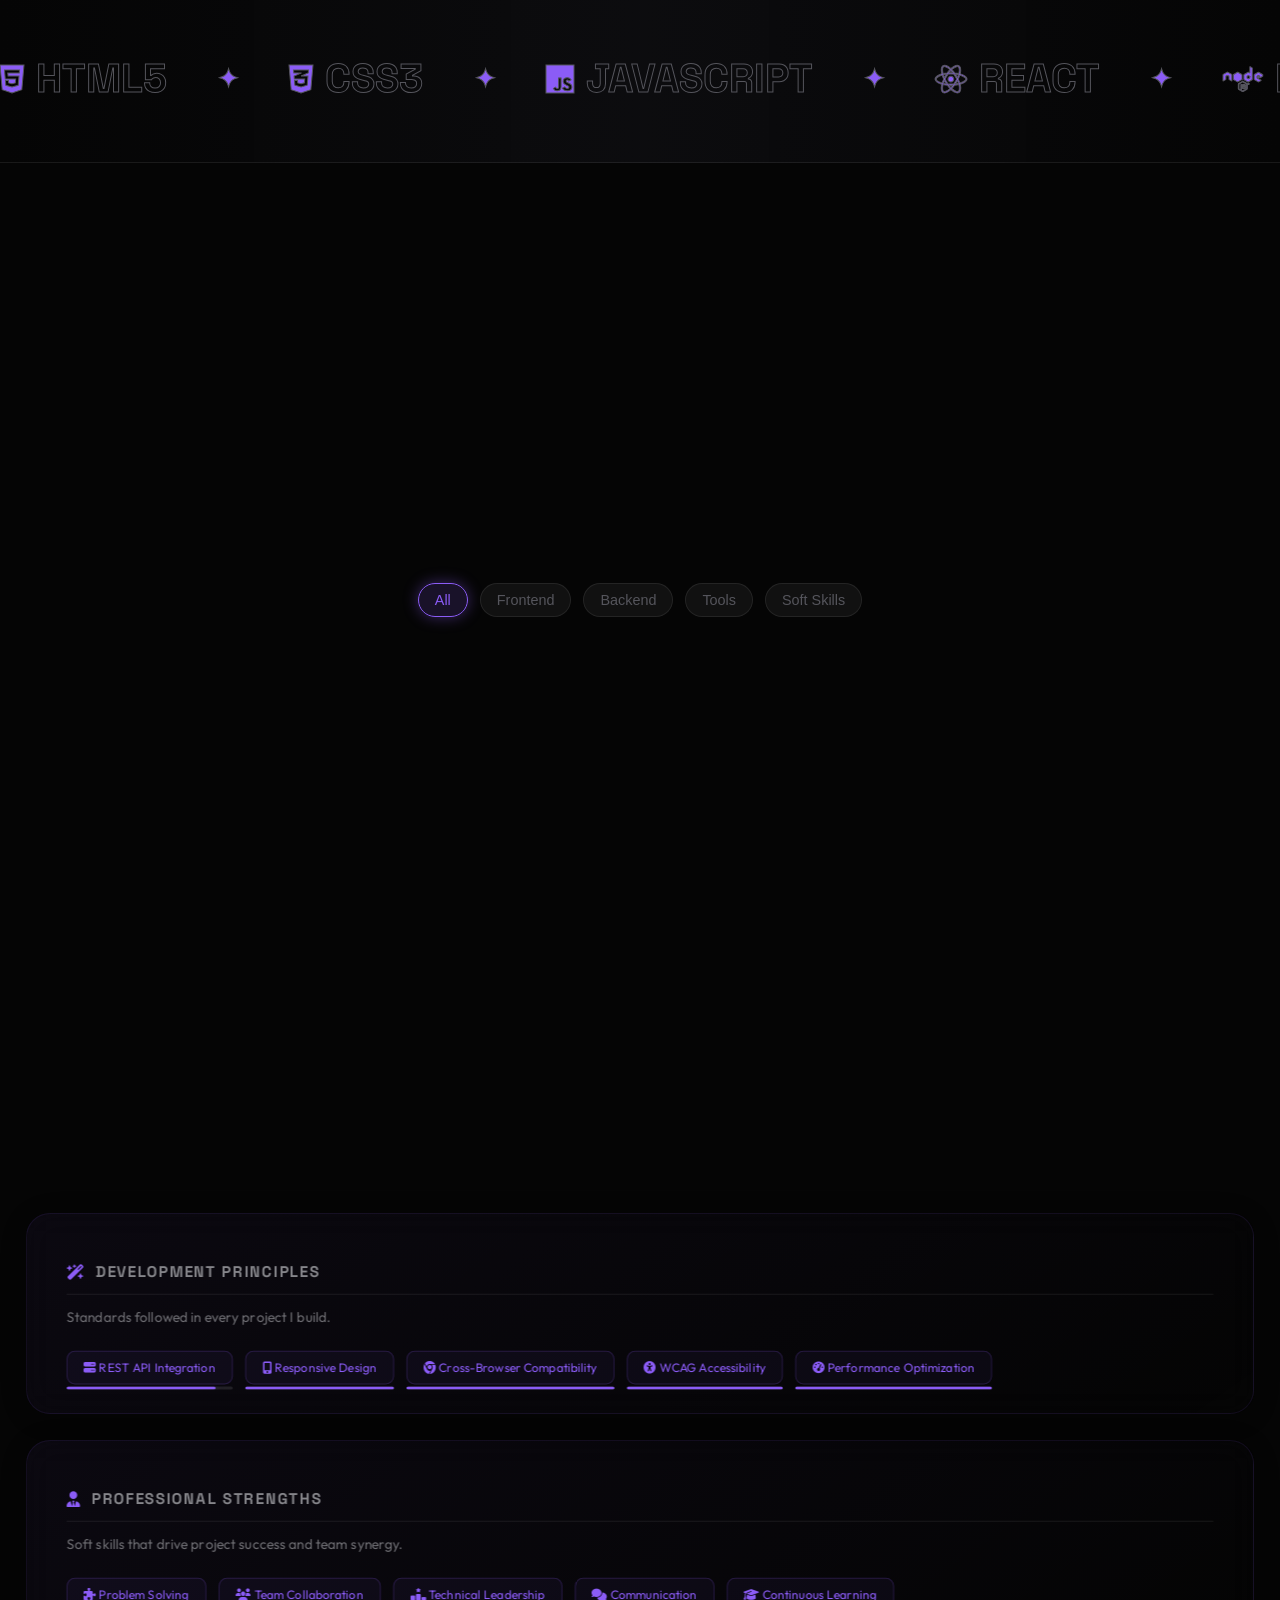
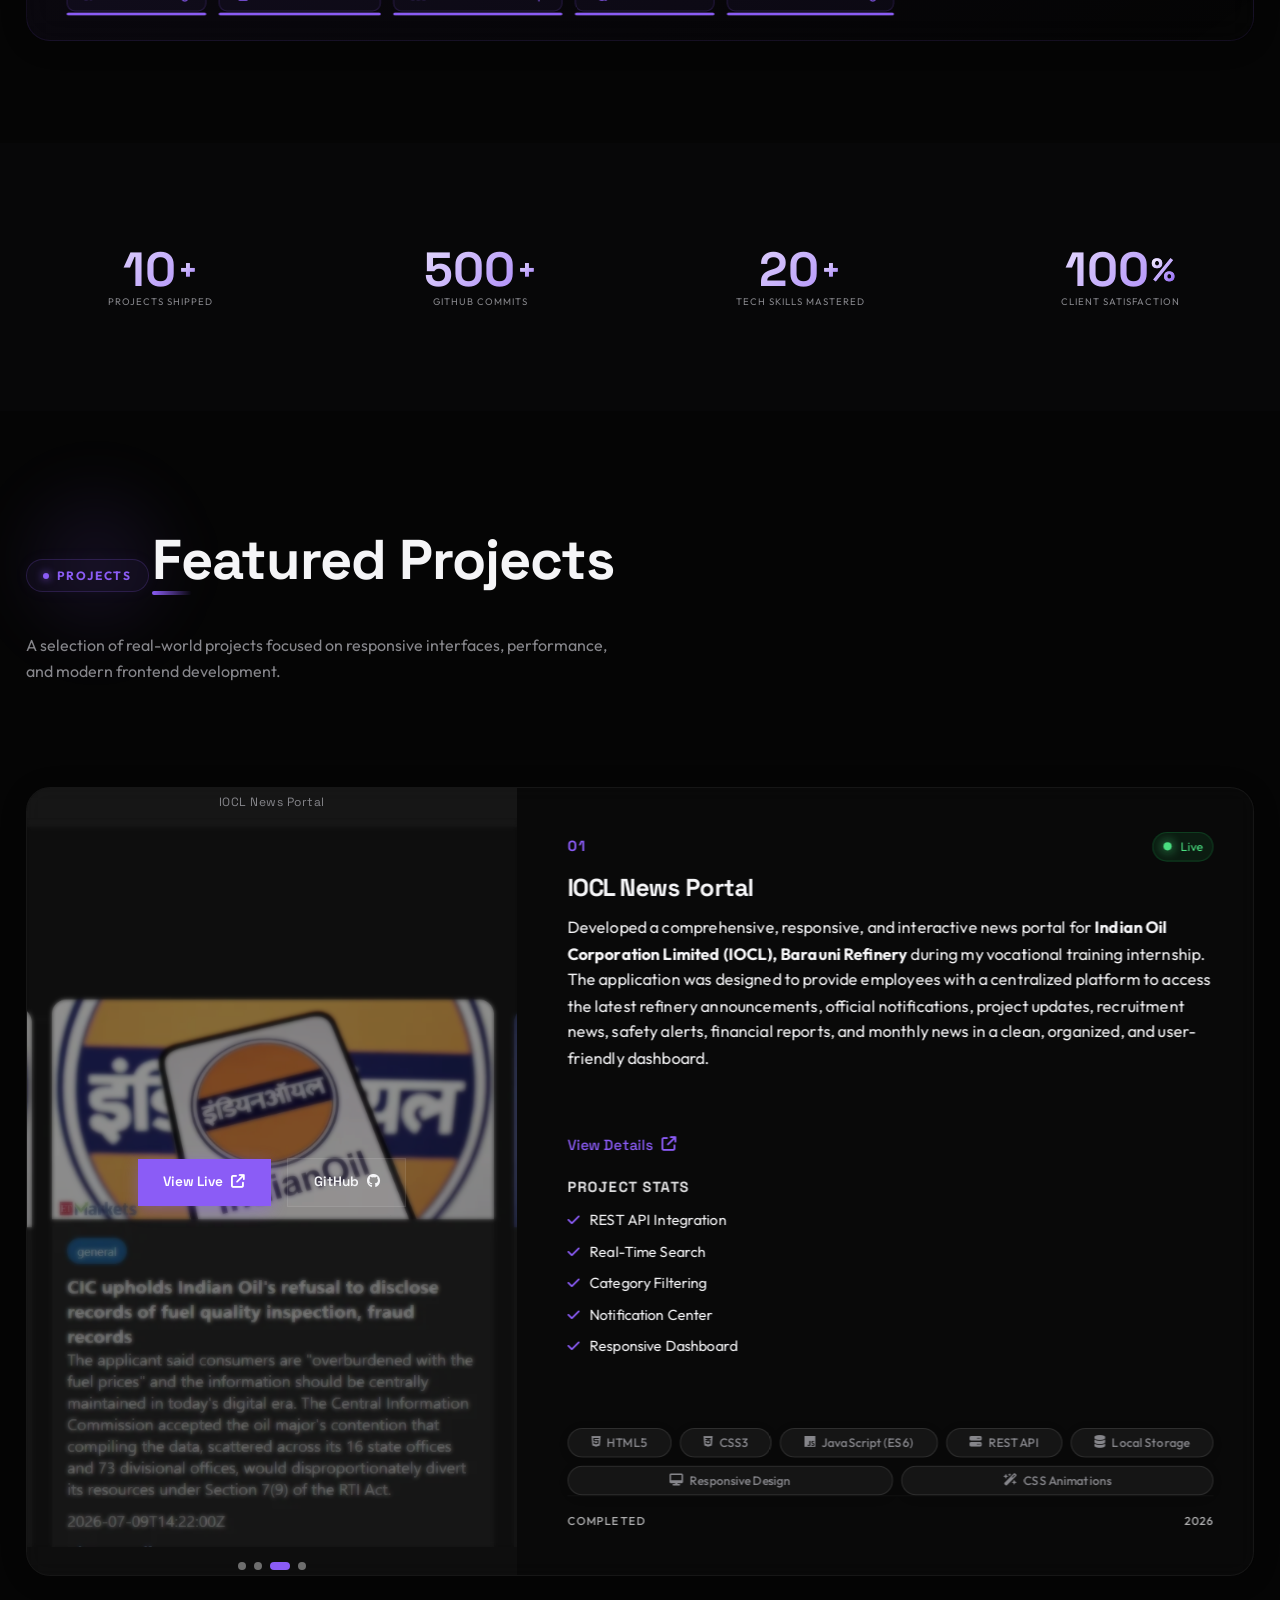
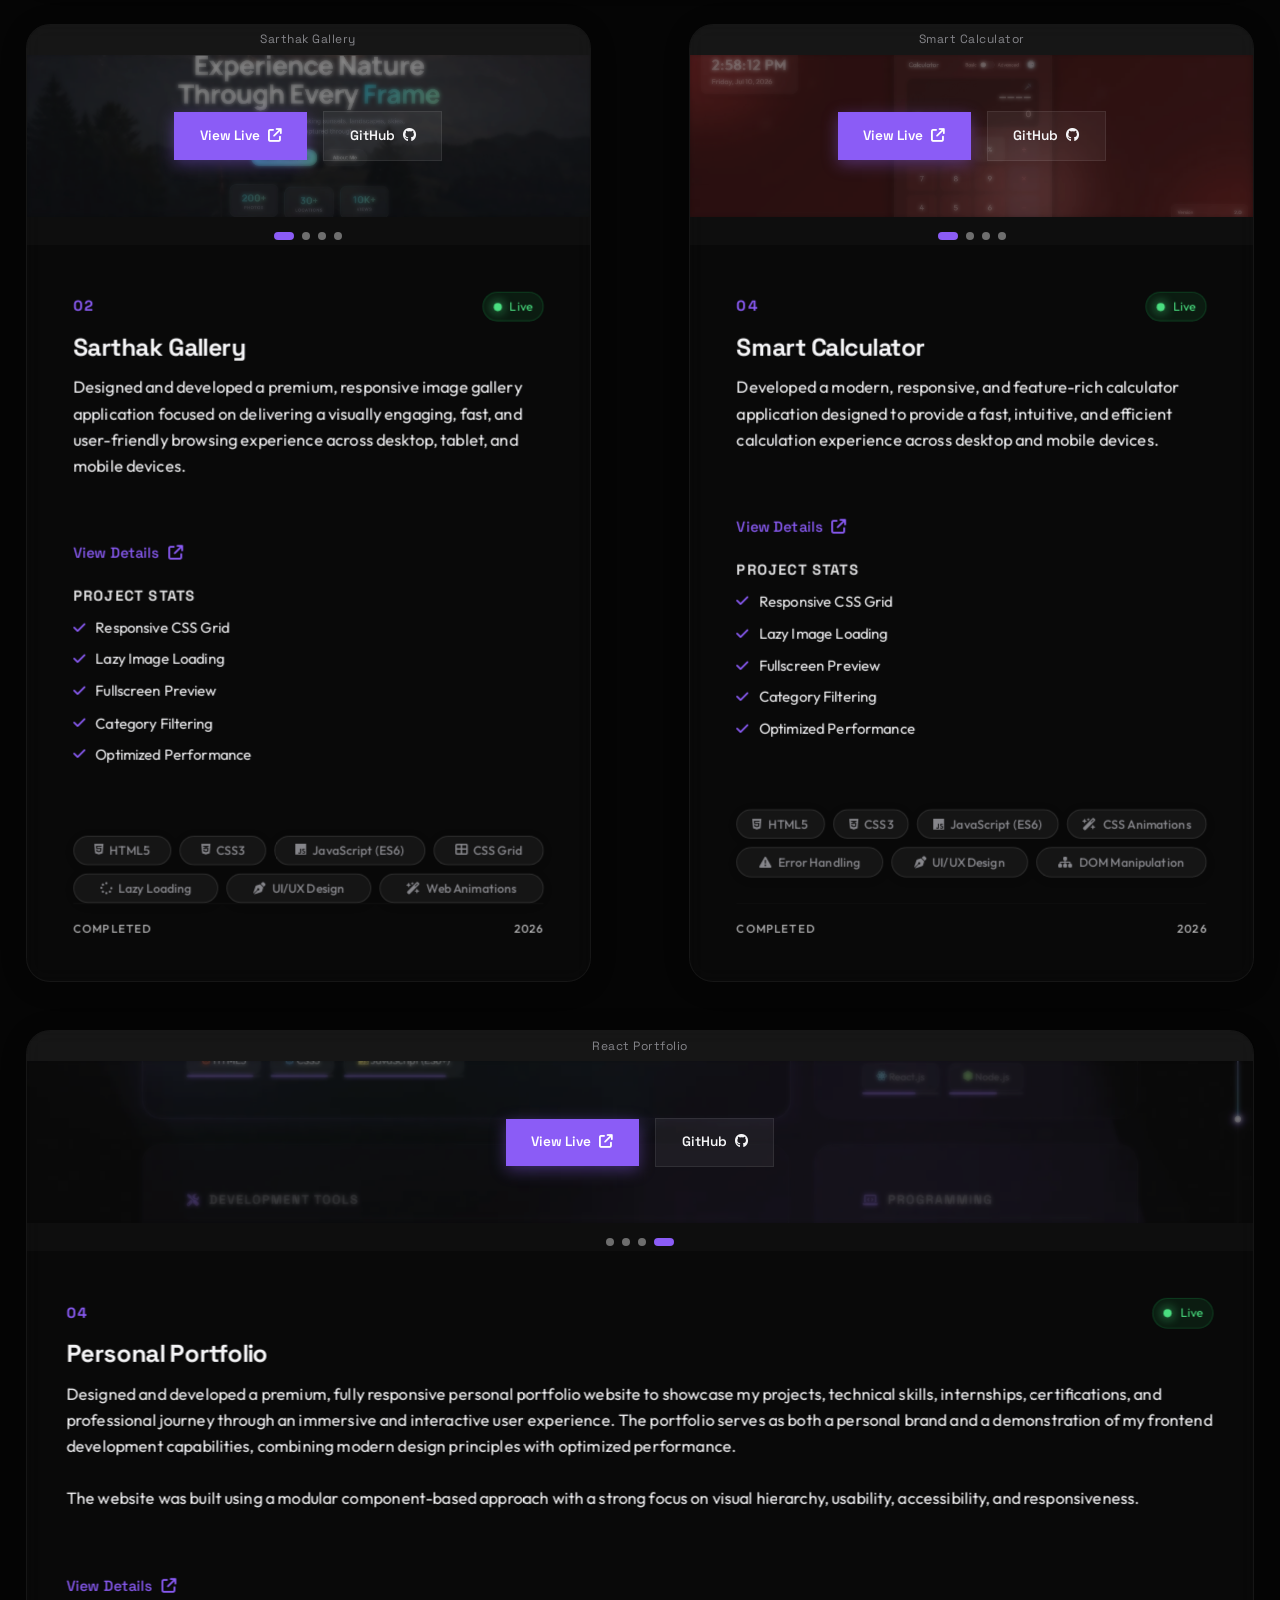
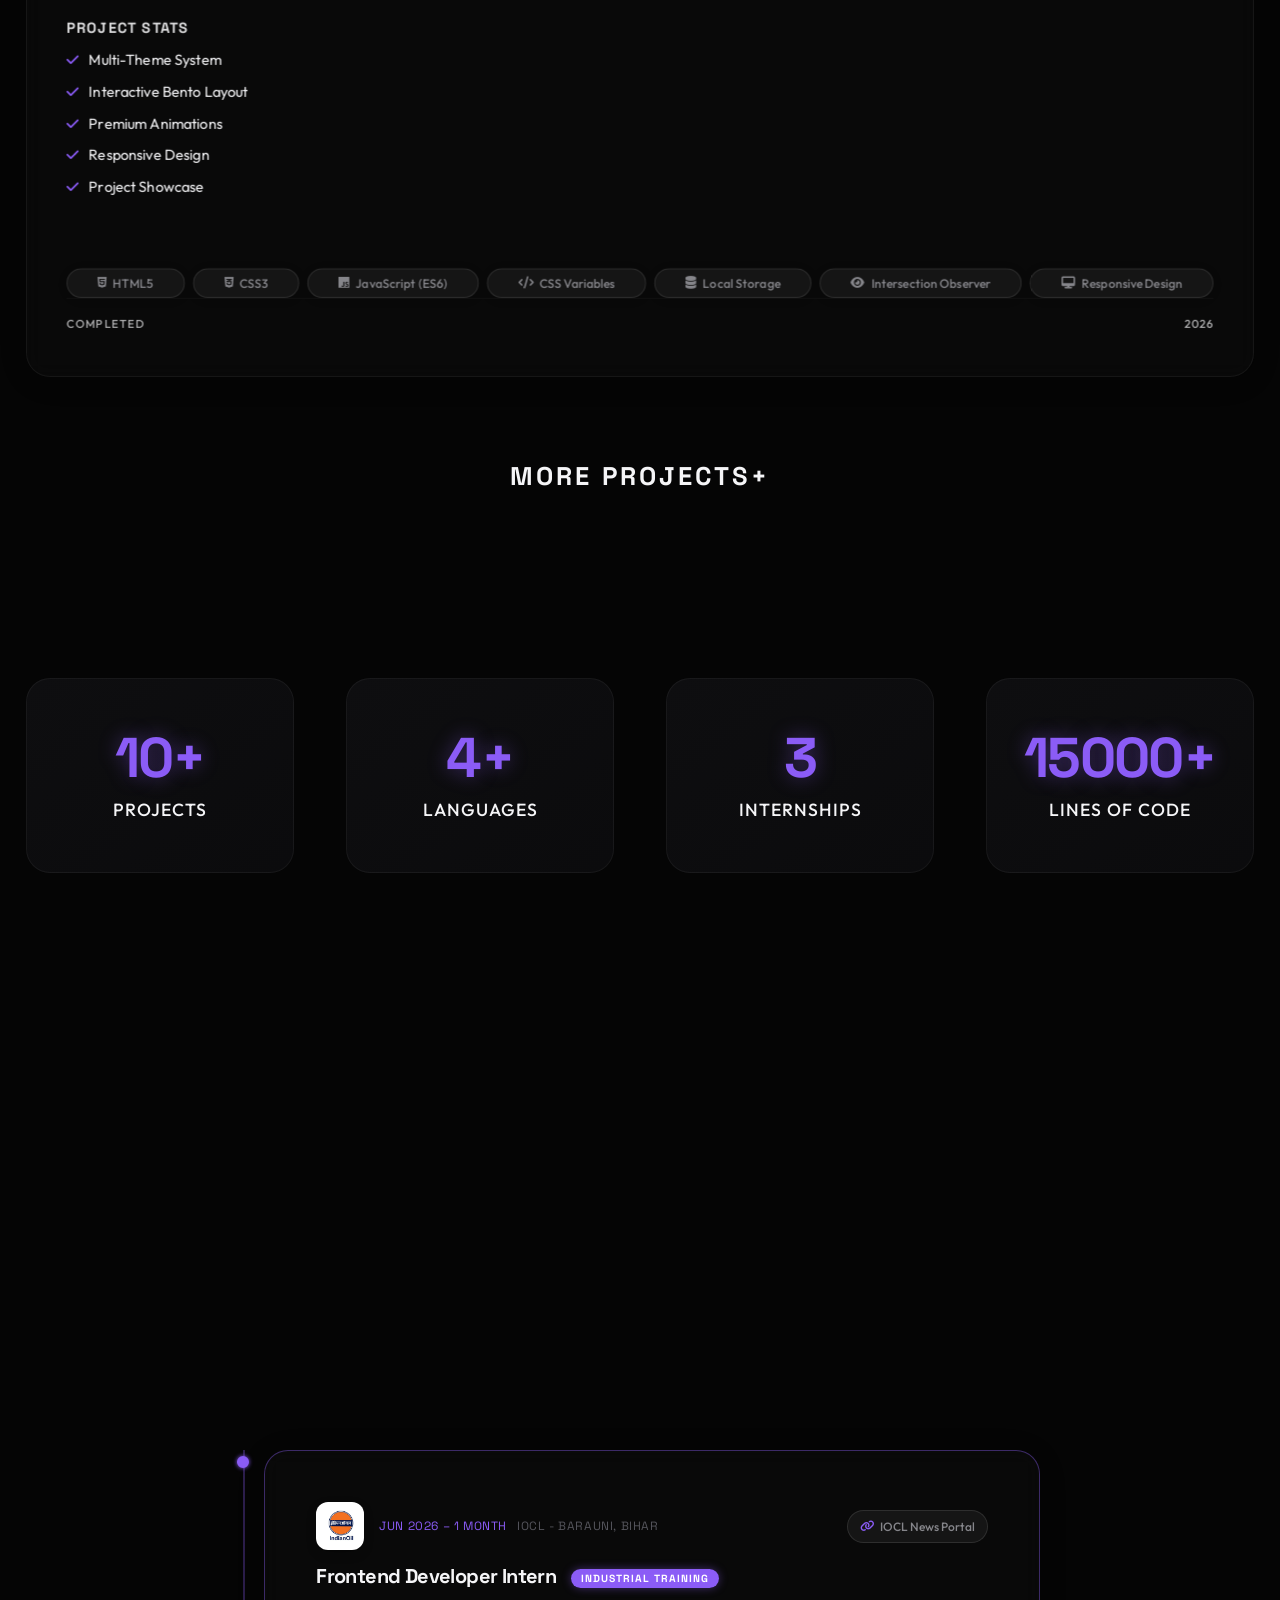
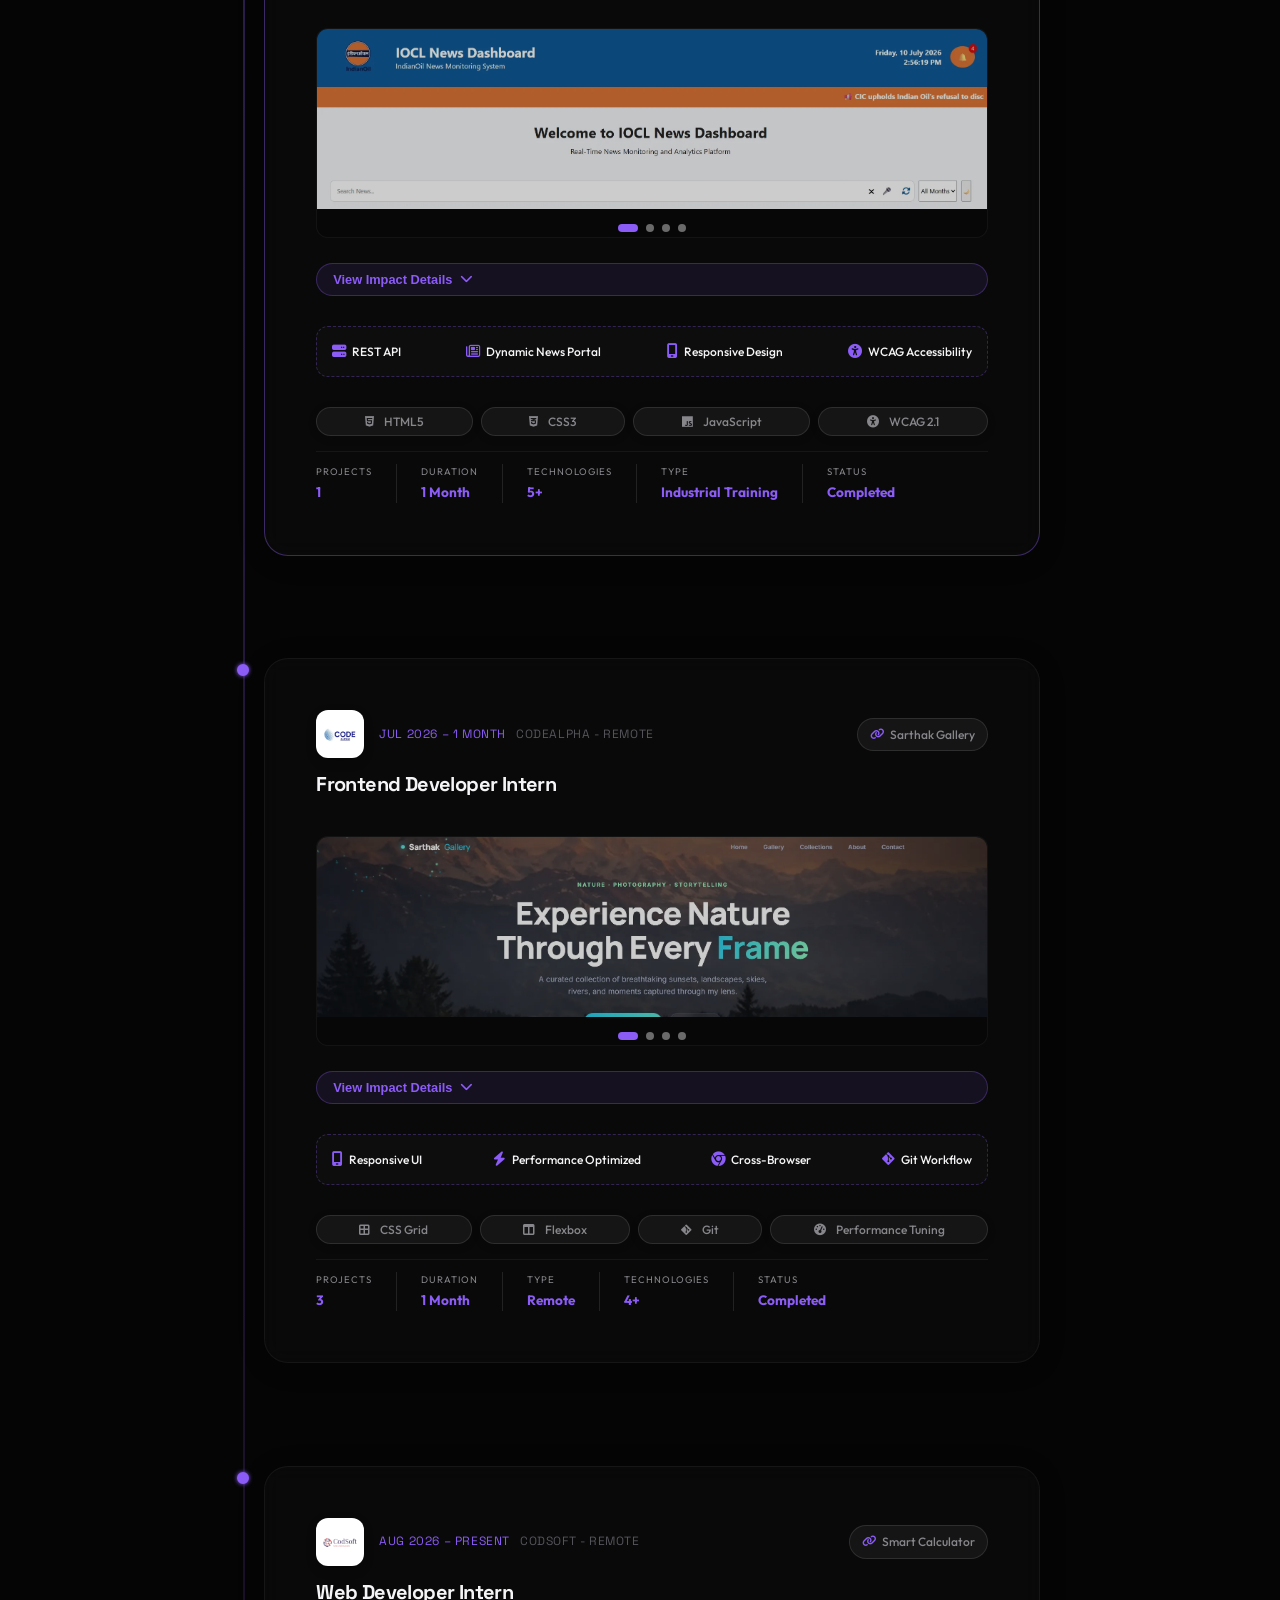
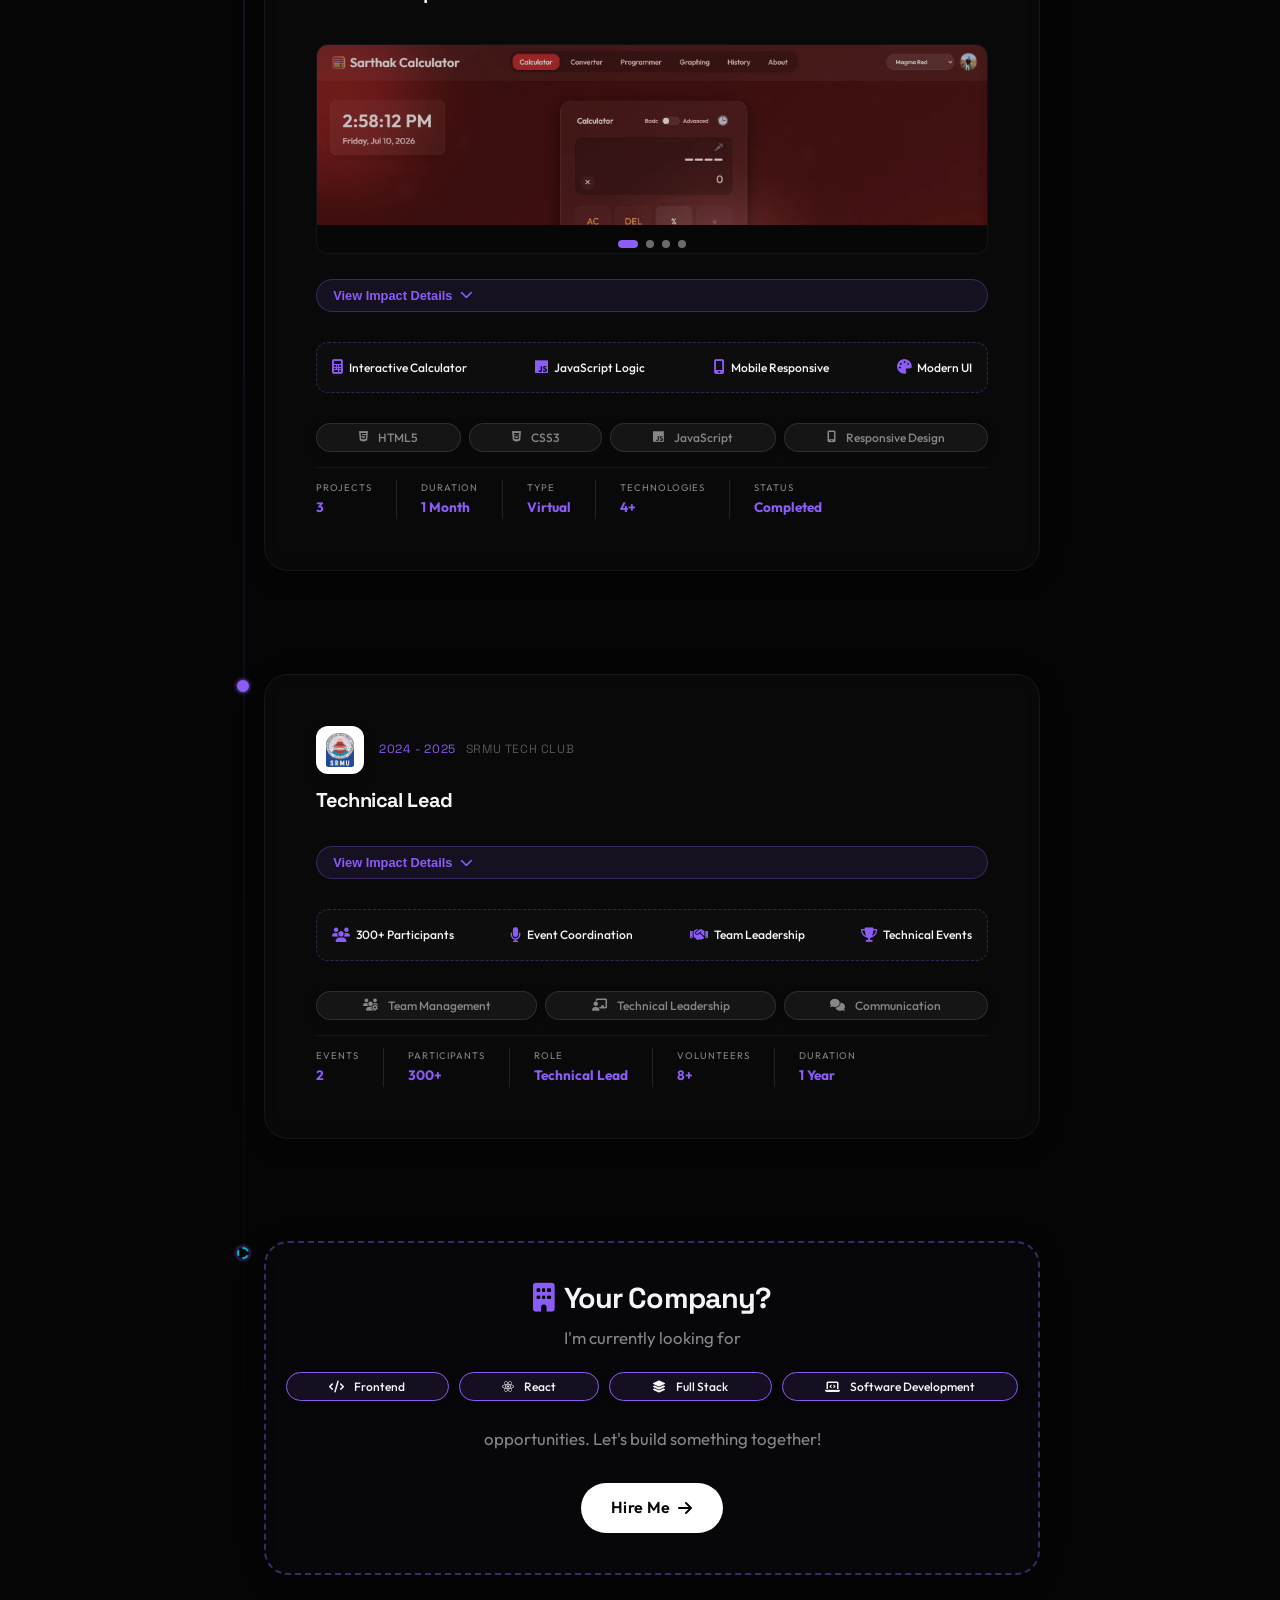
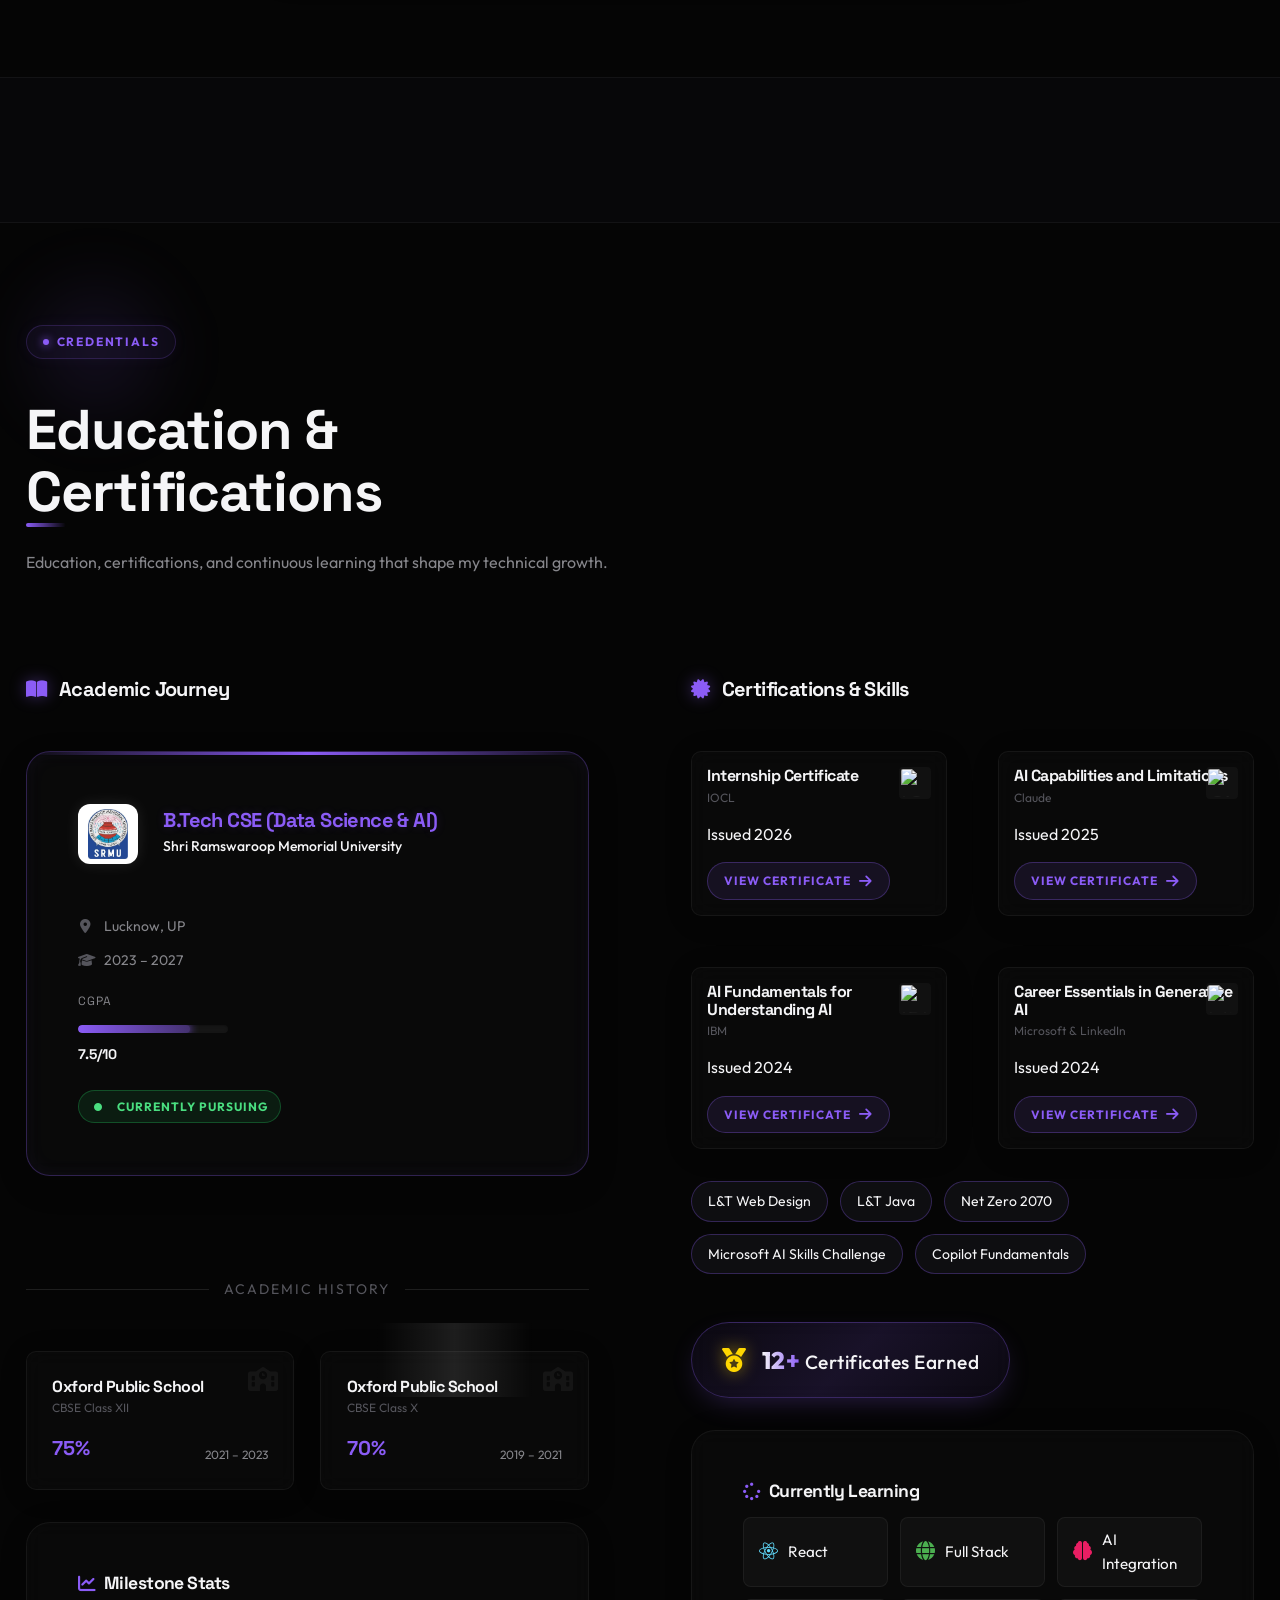
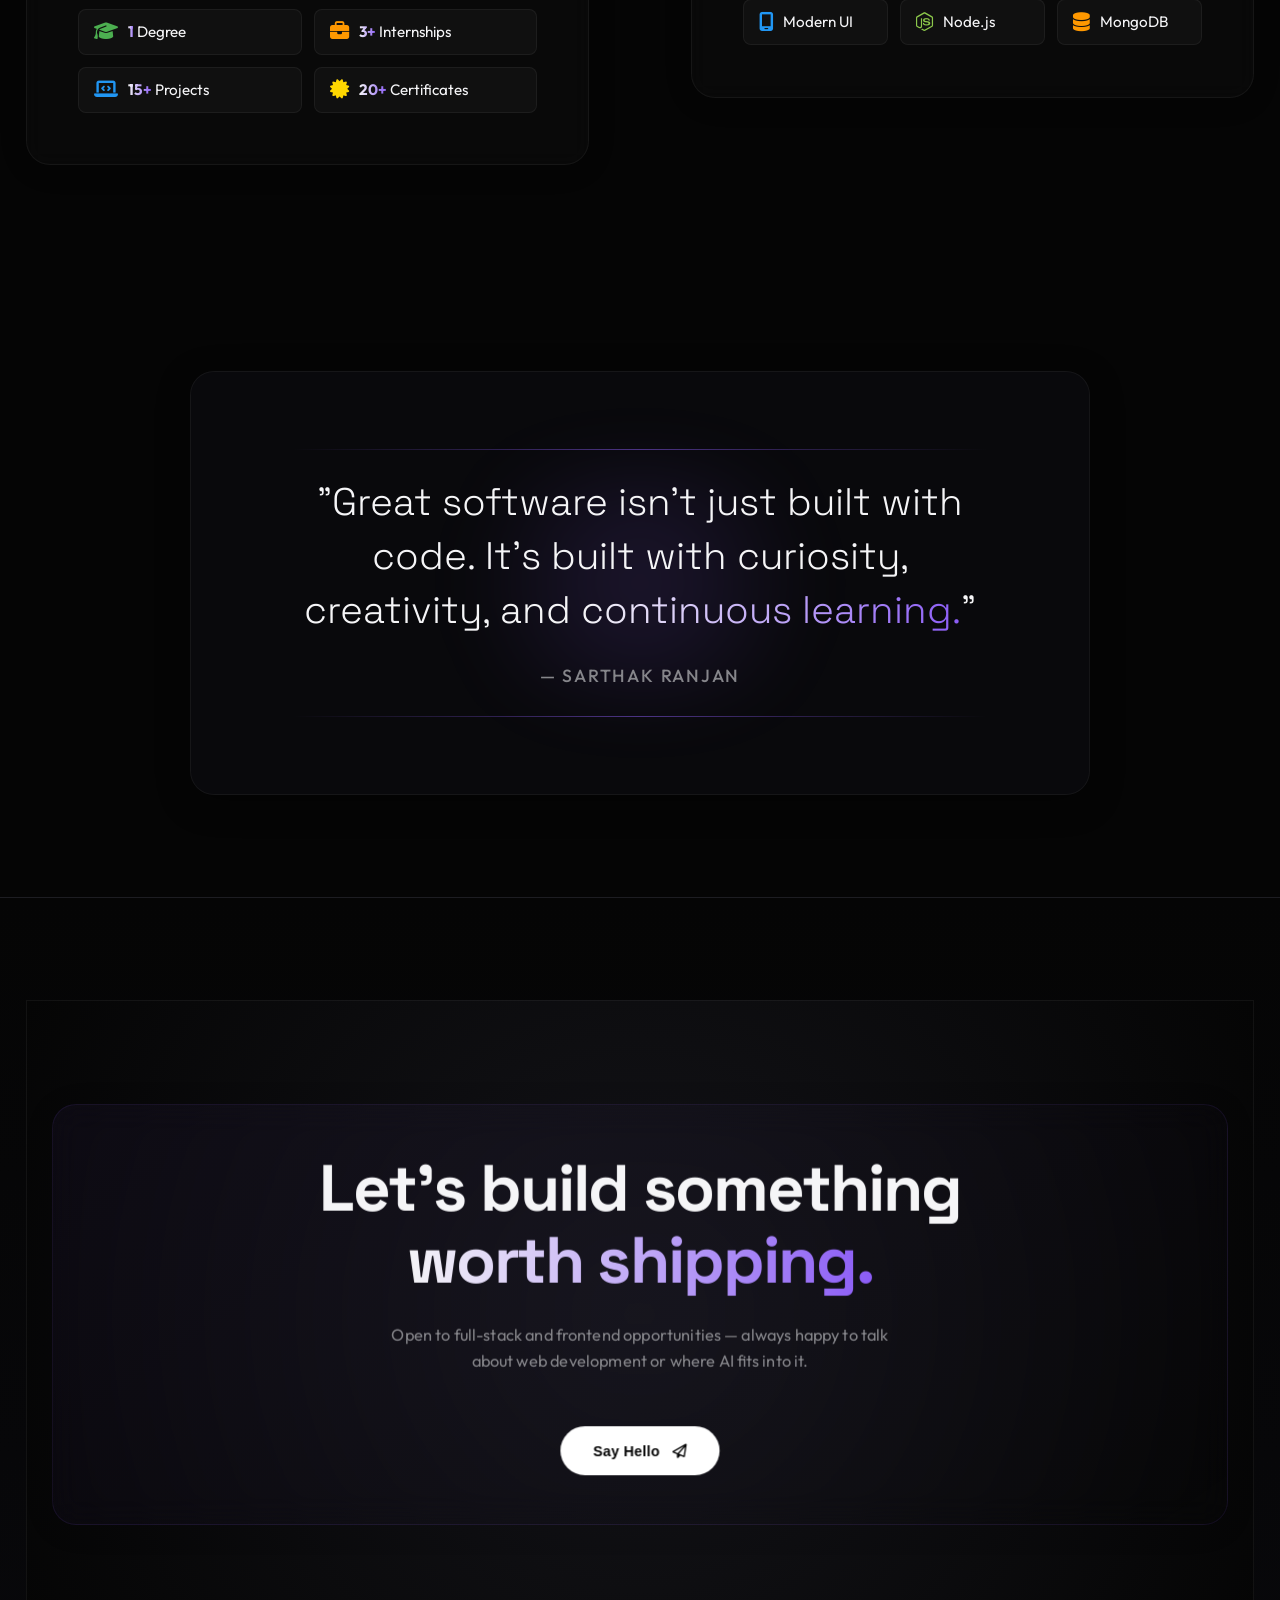
==== commit 340544d4: "Add scroll progress bar elements and CSS" ====
--- a/index.html
+++ b/index.html
@@ -84,6 +84,9 @@
 </head>
 
 <body class="theme-dark">
+  <!-- Scroll Progress Bar -->
+  <div id="scrollProgress"></div>
+  <div id="sideFill"></div>
   <!-- Premium Terminal Preloader -->
   <div id="preloader" class="terminal-preloader">
     <div class="terminal-content">
--- a/responsive.css
+++ b/responsive.css
@@ -1279,4 +1279,24 @@
   .card-glow {
     display: none !important;
   }
-}
+} 
+/* Scroll Progress Styles */
+#scrollProgress {
+  position: fixed;
+  top: 0;
+  left: 0;
+  height: 4px;
+  background: var(--accent-primary);
+  width: 0%;
+  z-index: 9999;
+}
+#sideFill {
+  position: fixed;
+  top: 0;
+  right: 0;
+  width: 4px;
+  height: 0%;
+  background: var(--accent-primary);
+  z-index: 9999;
+}
+
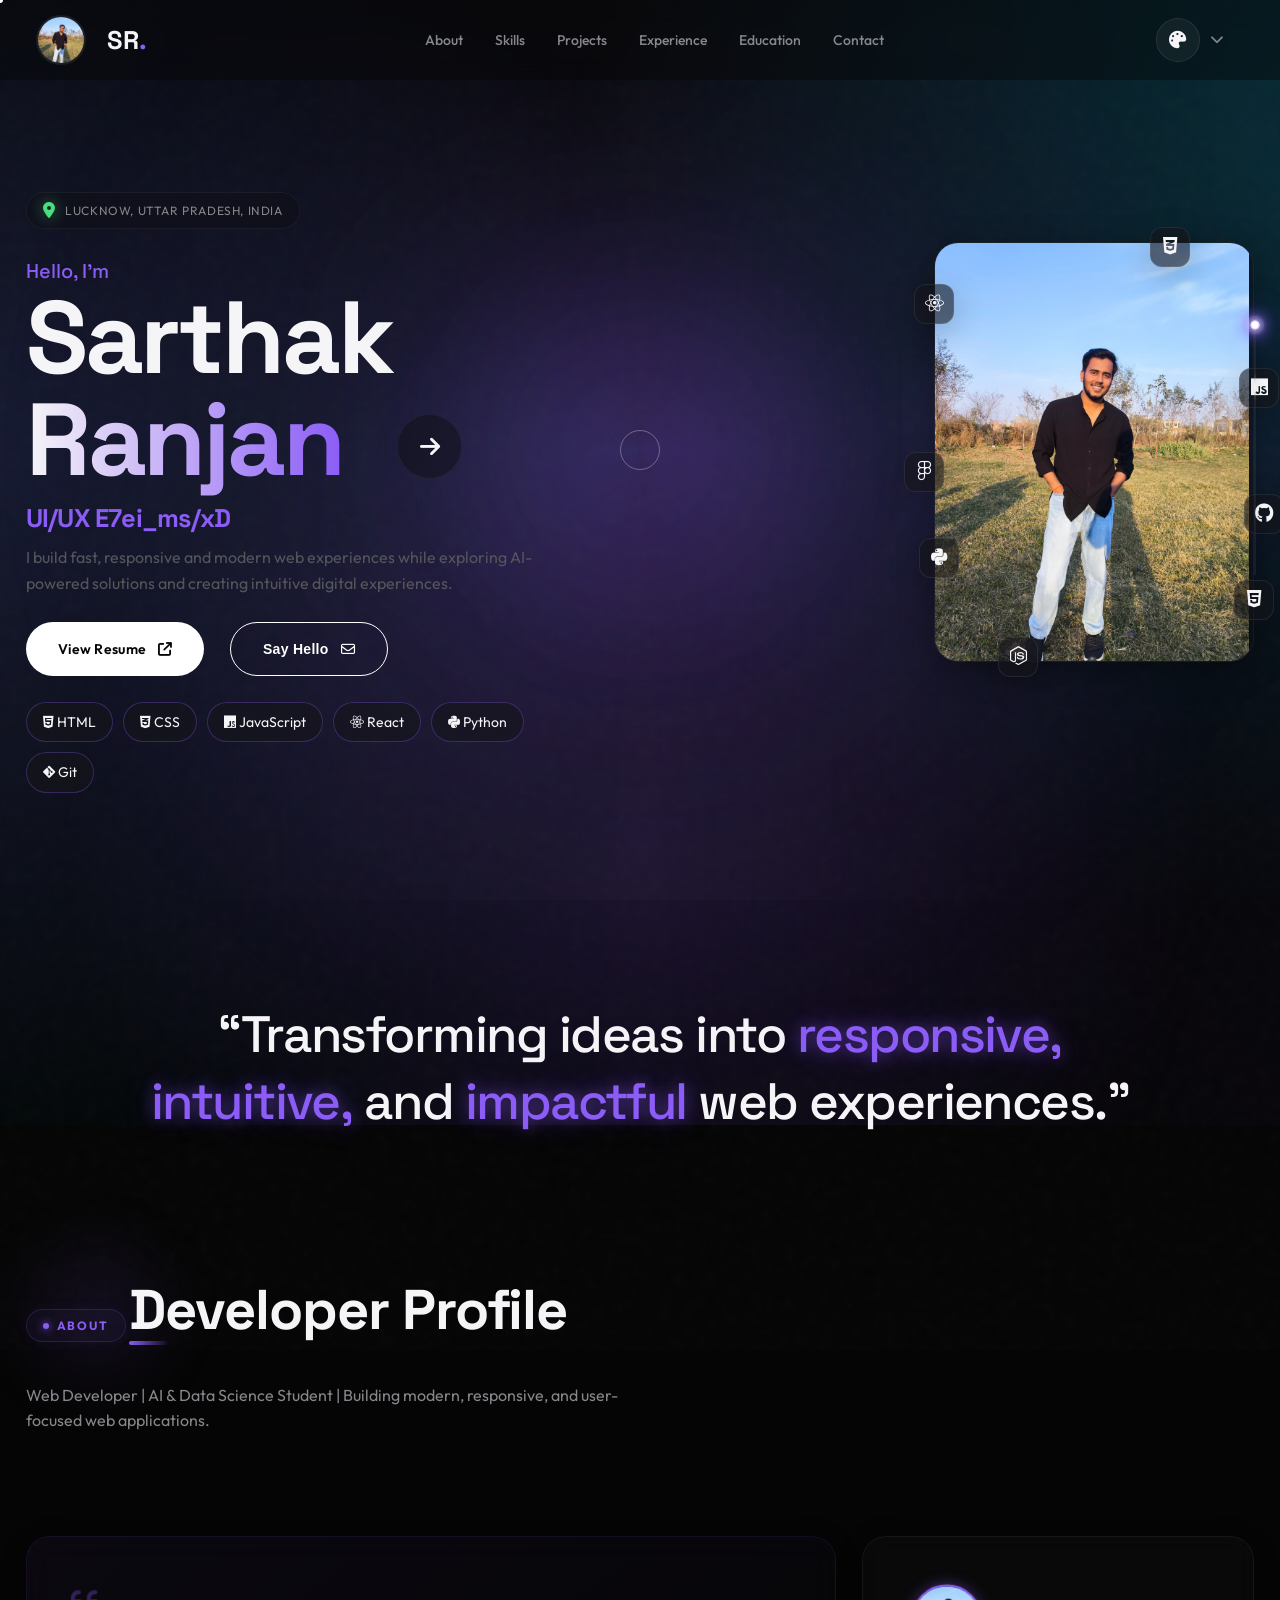
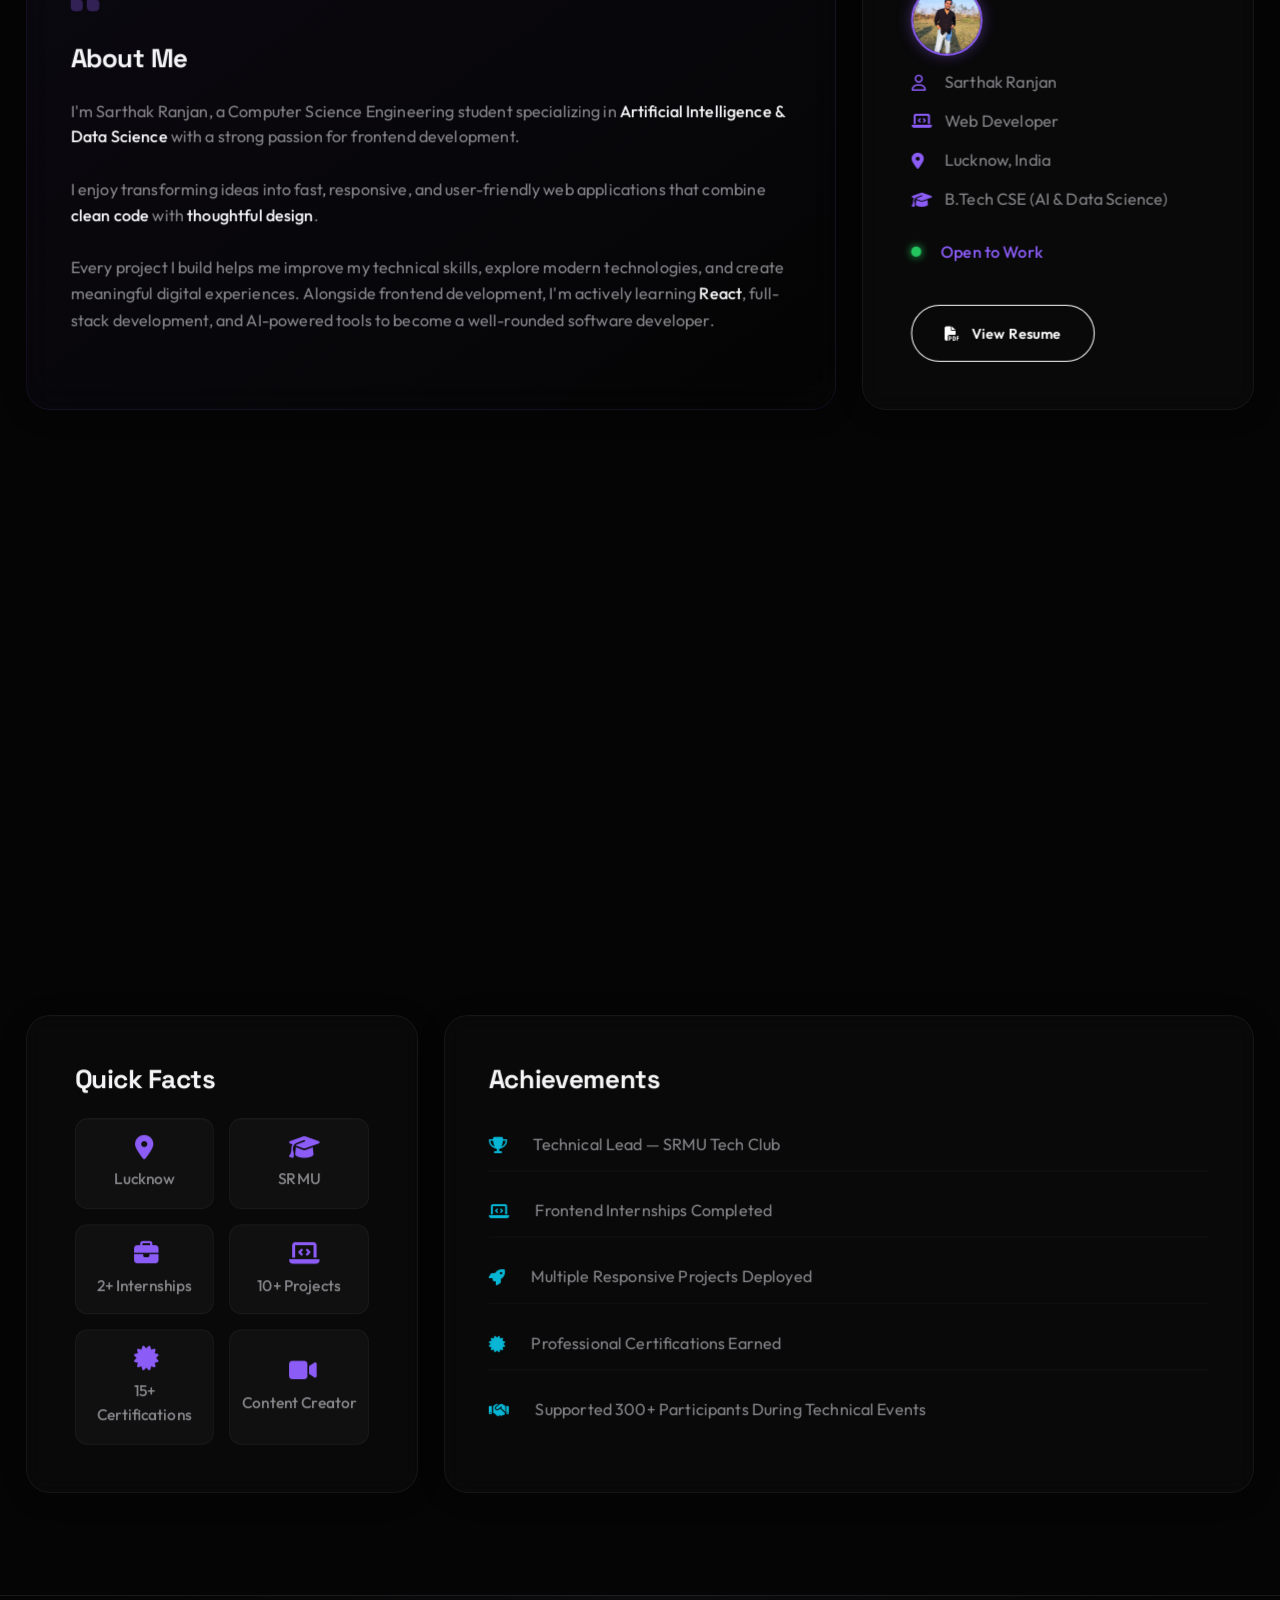
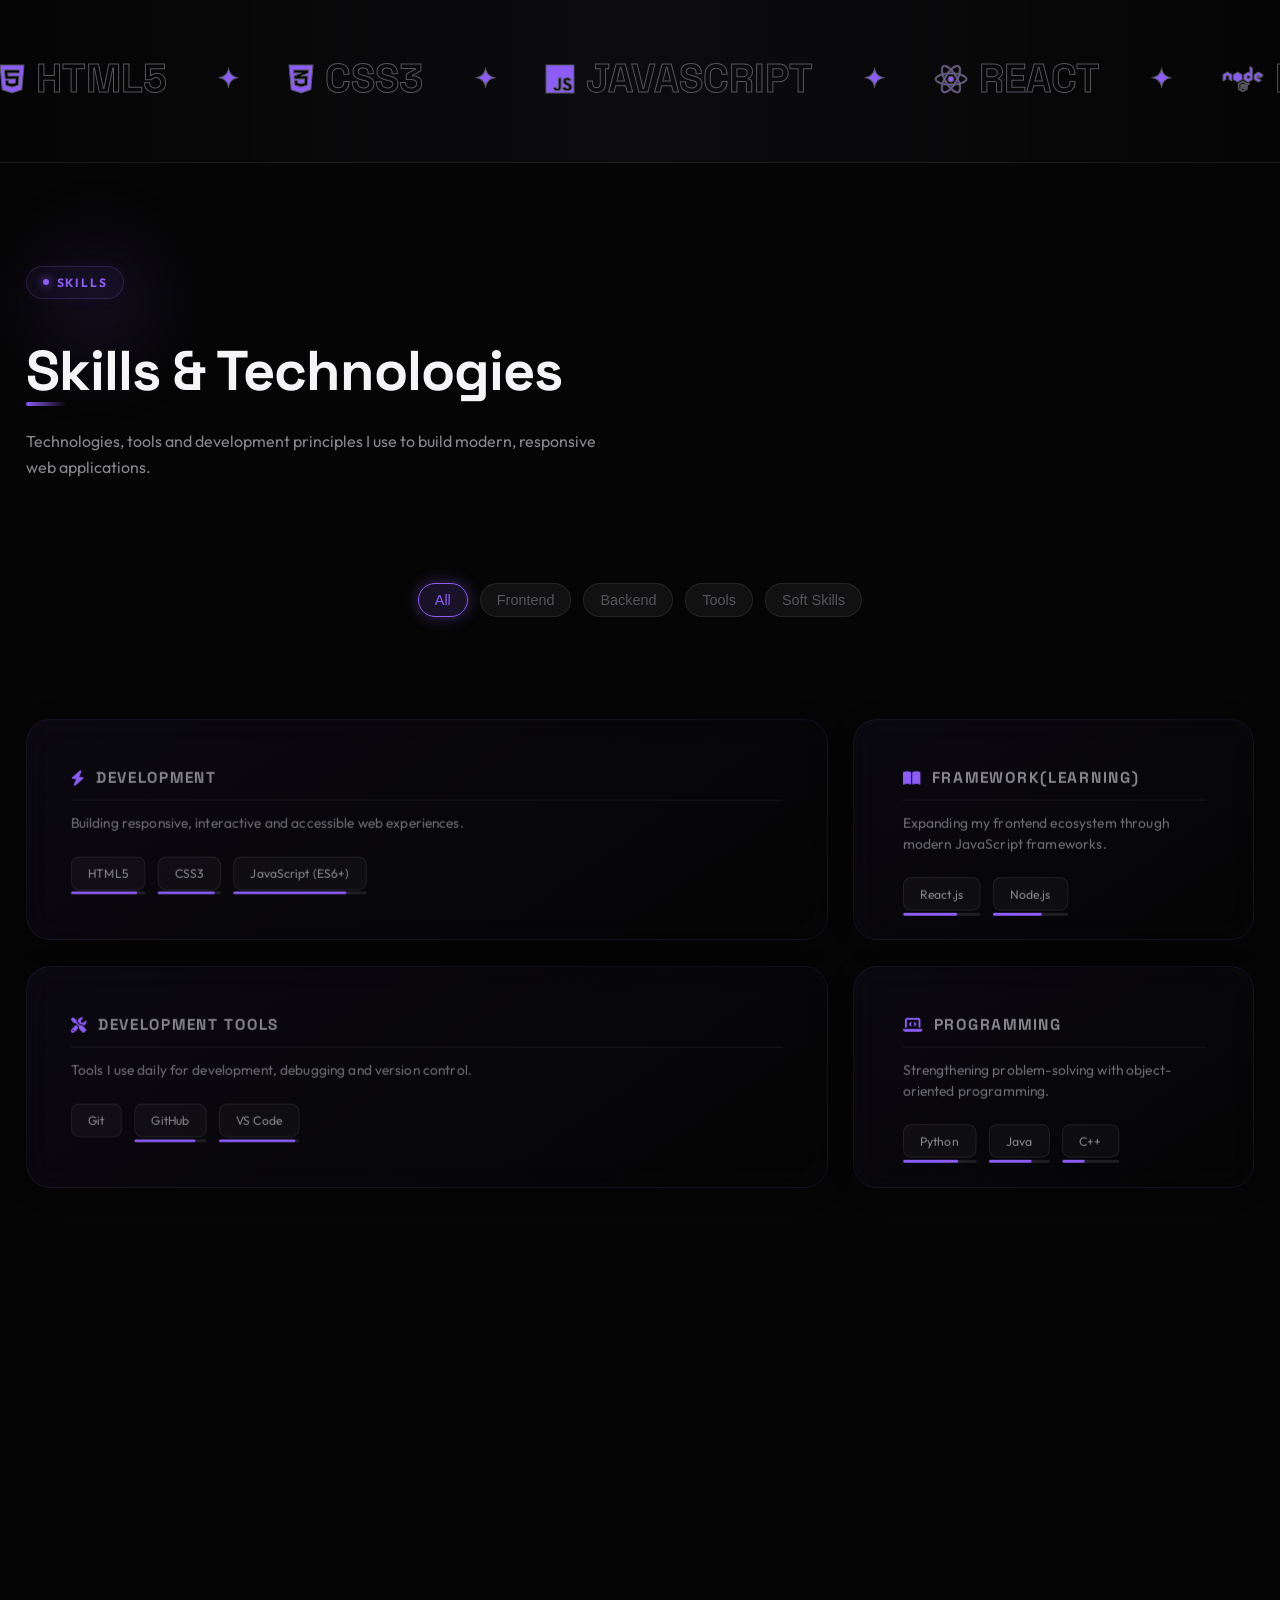
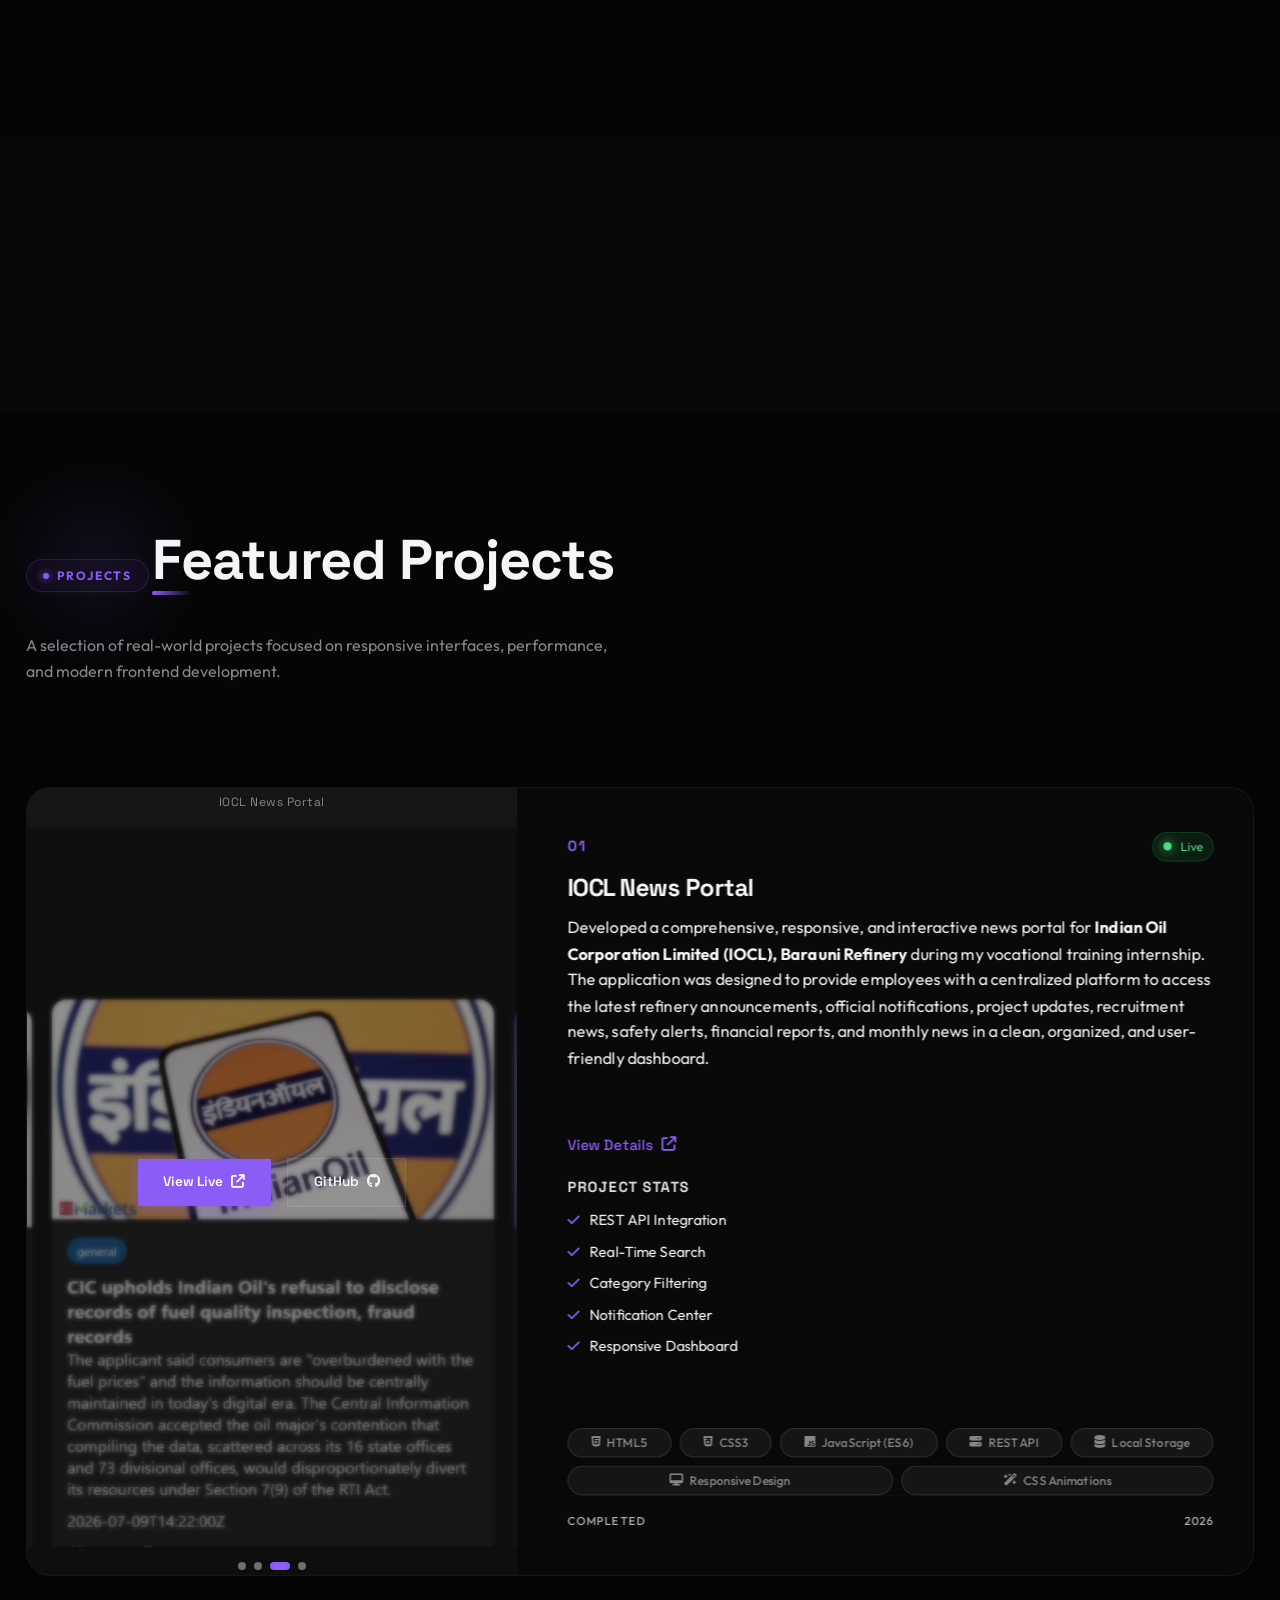
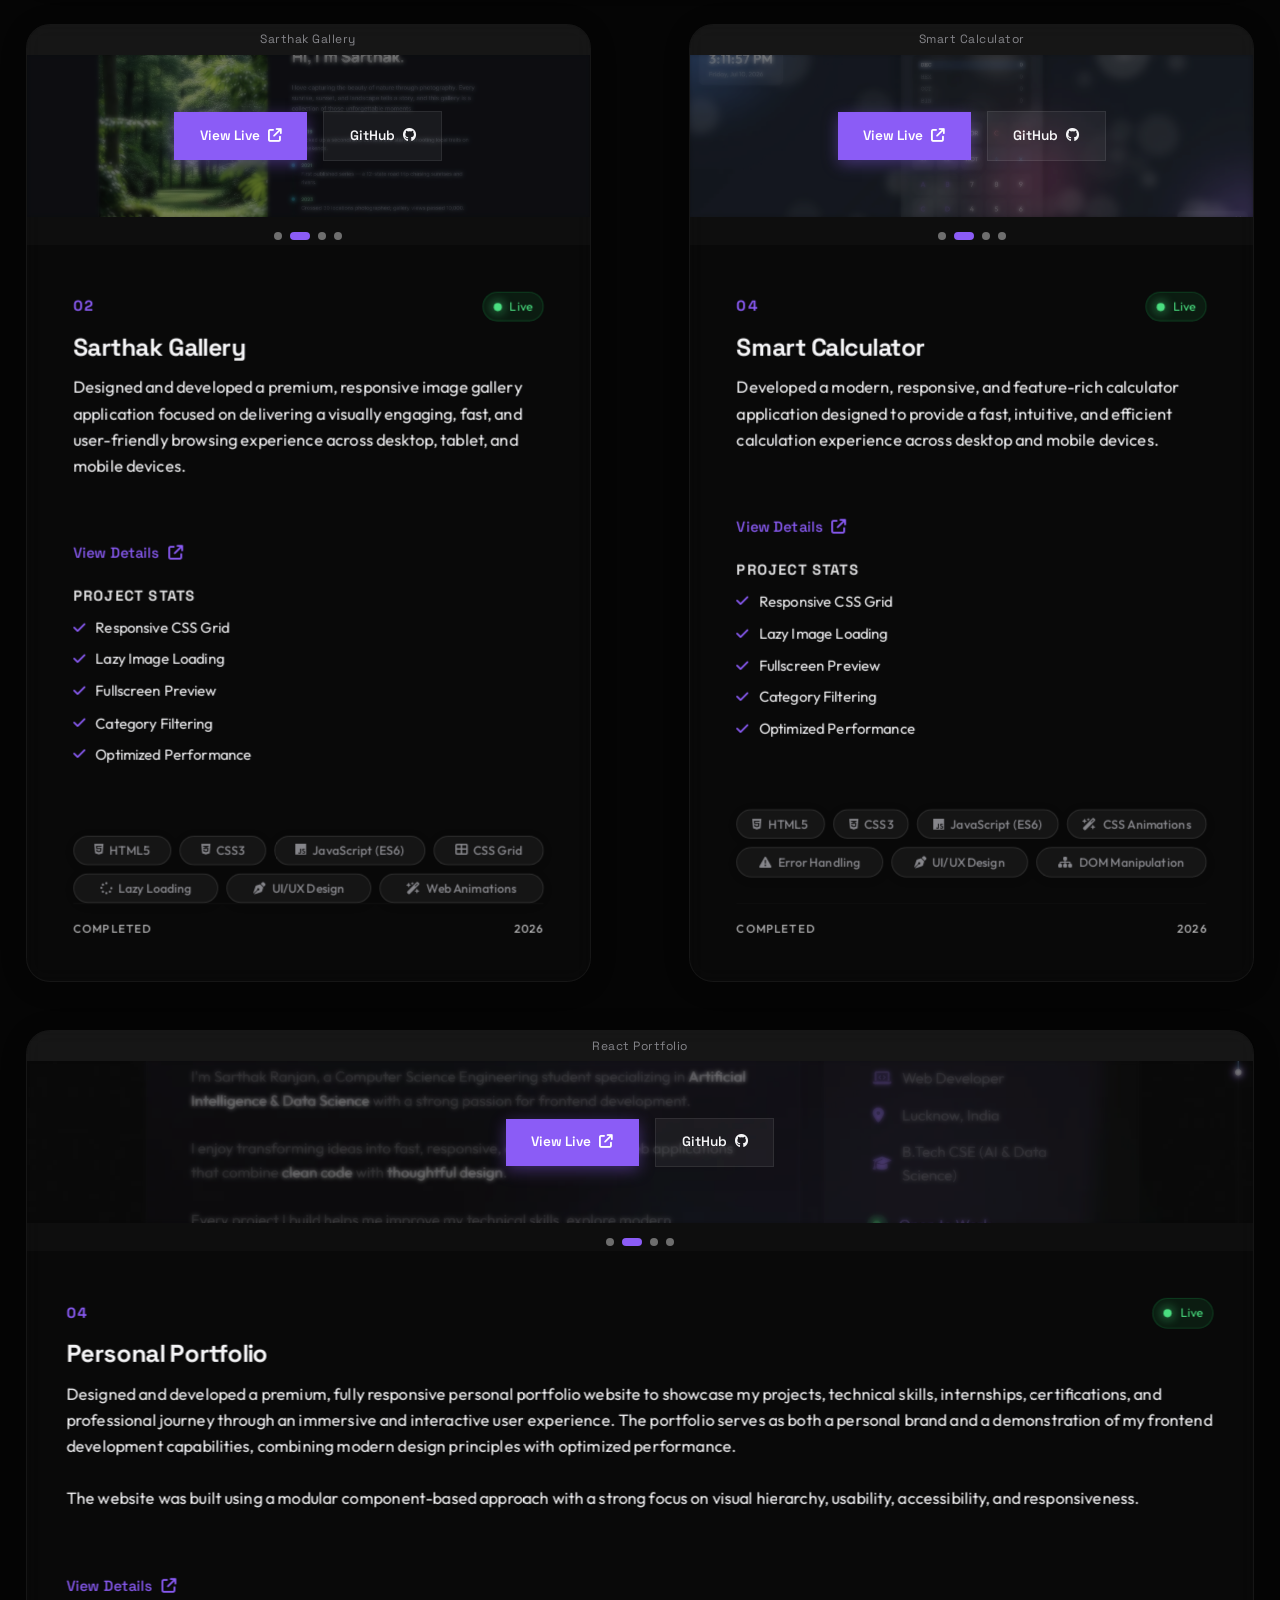
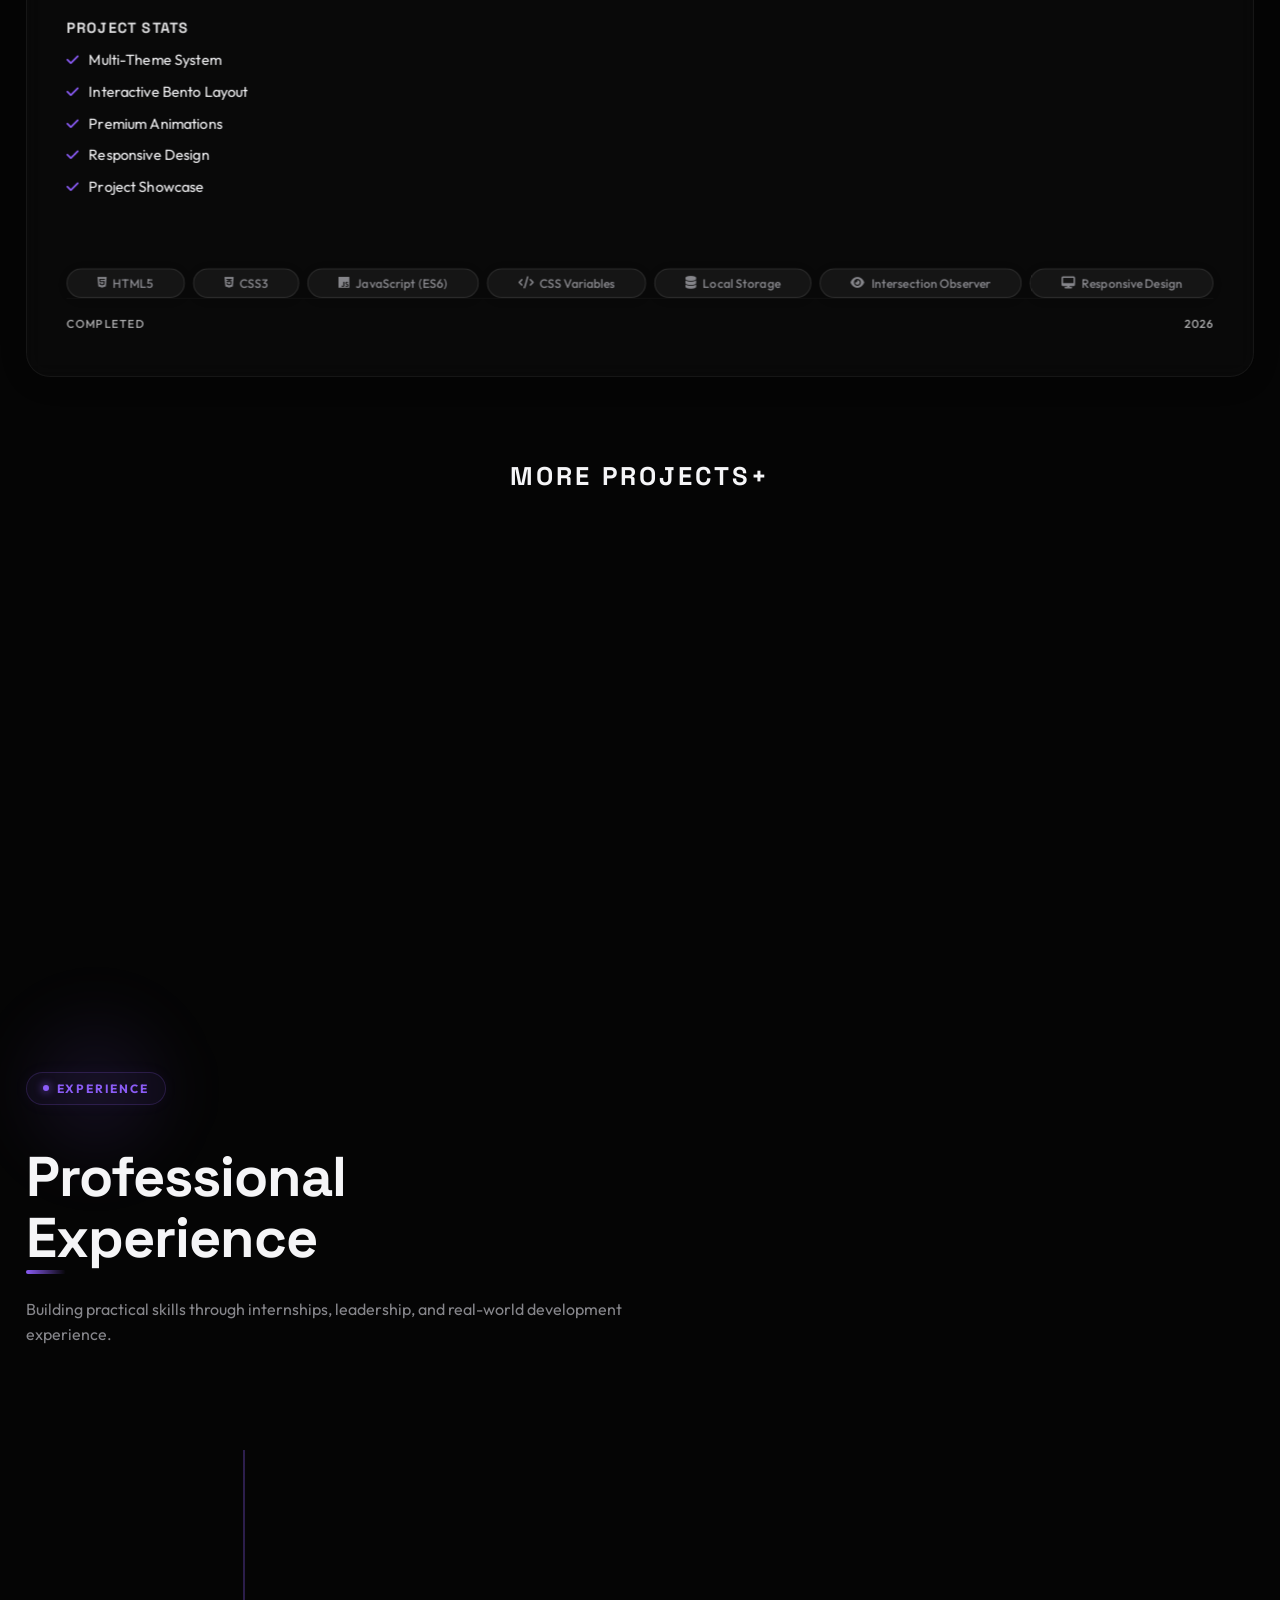
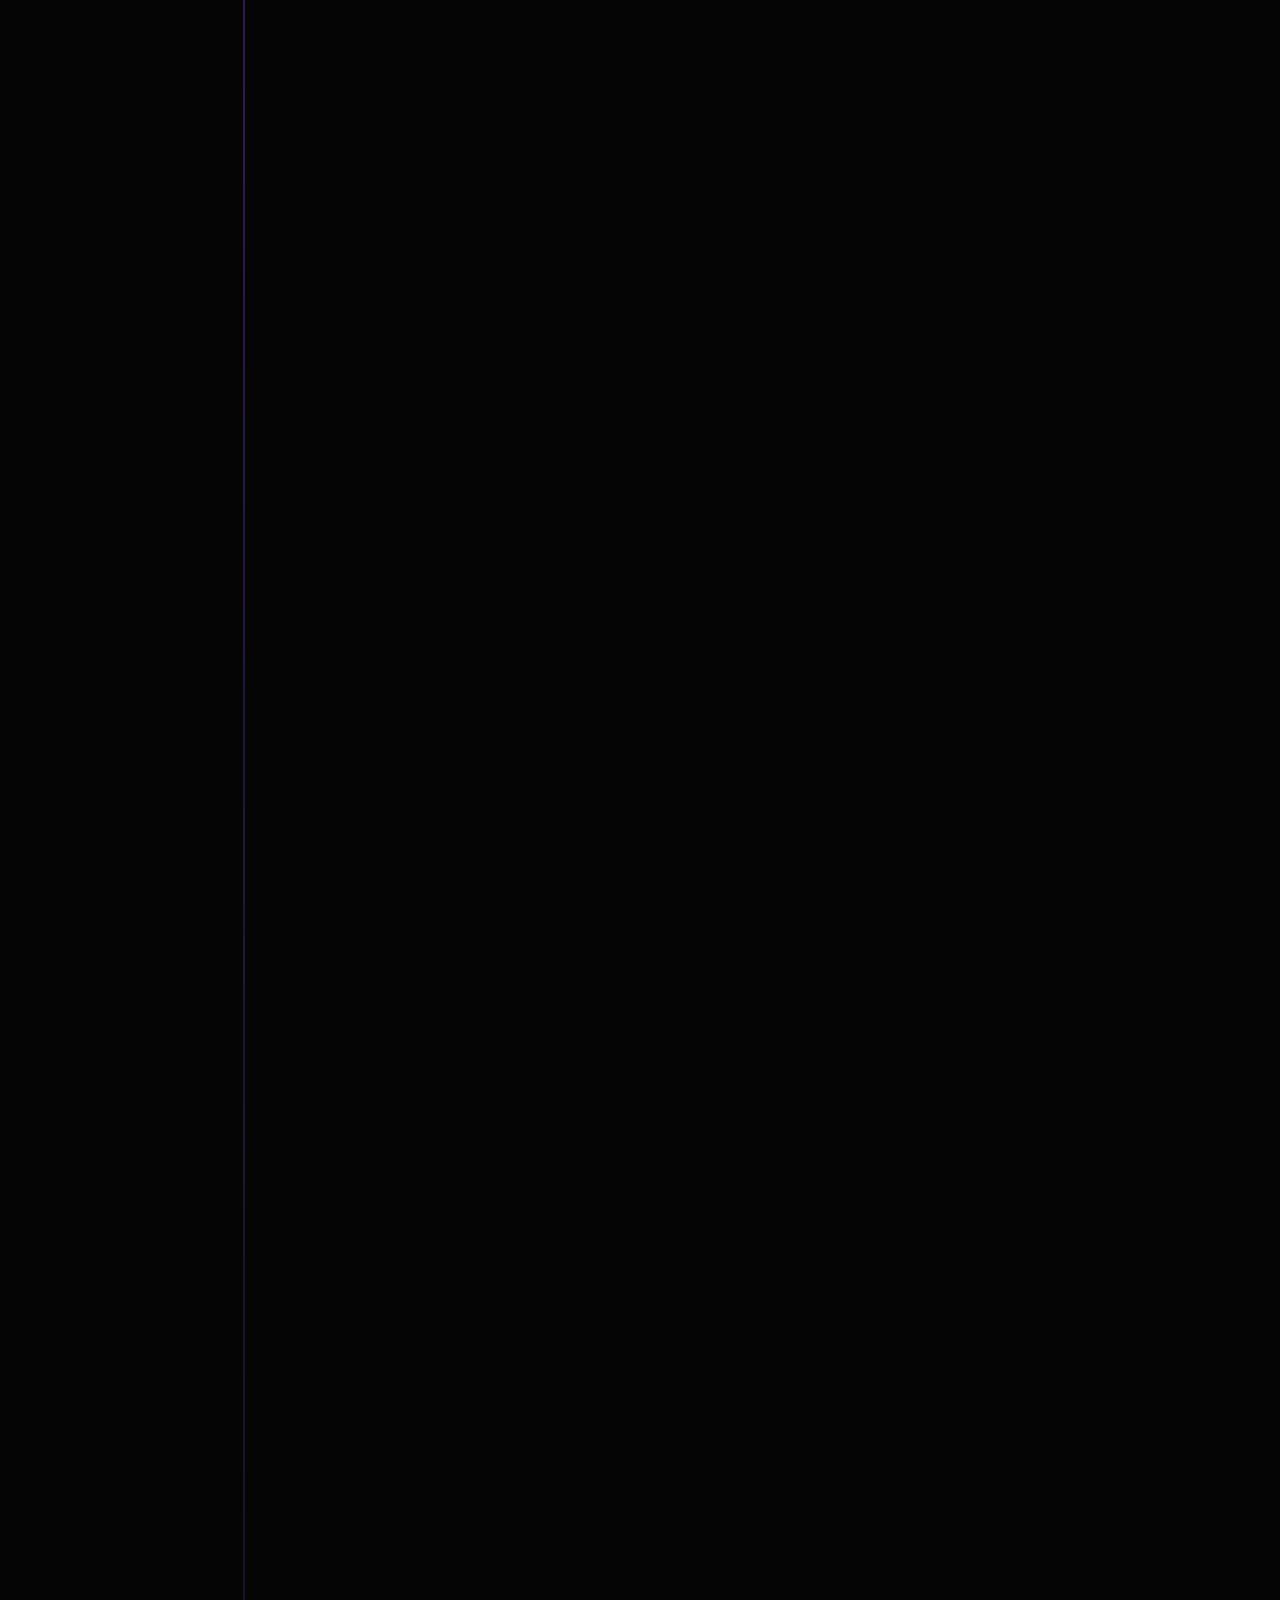
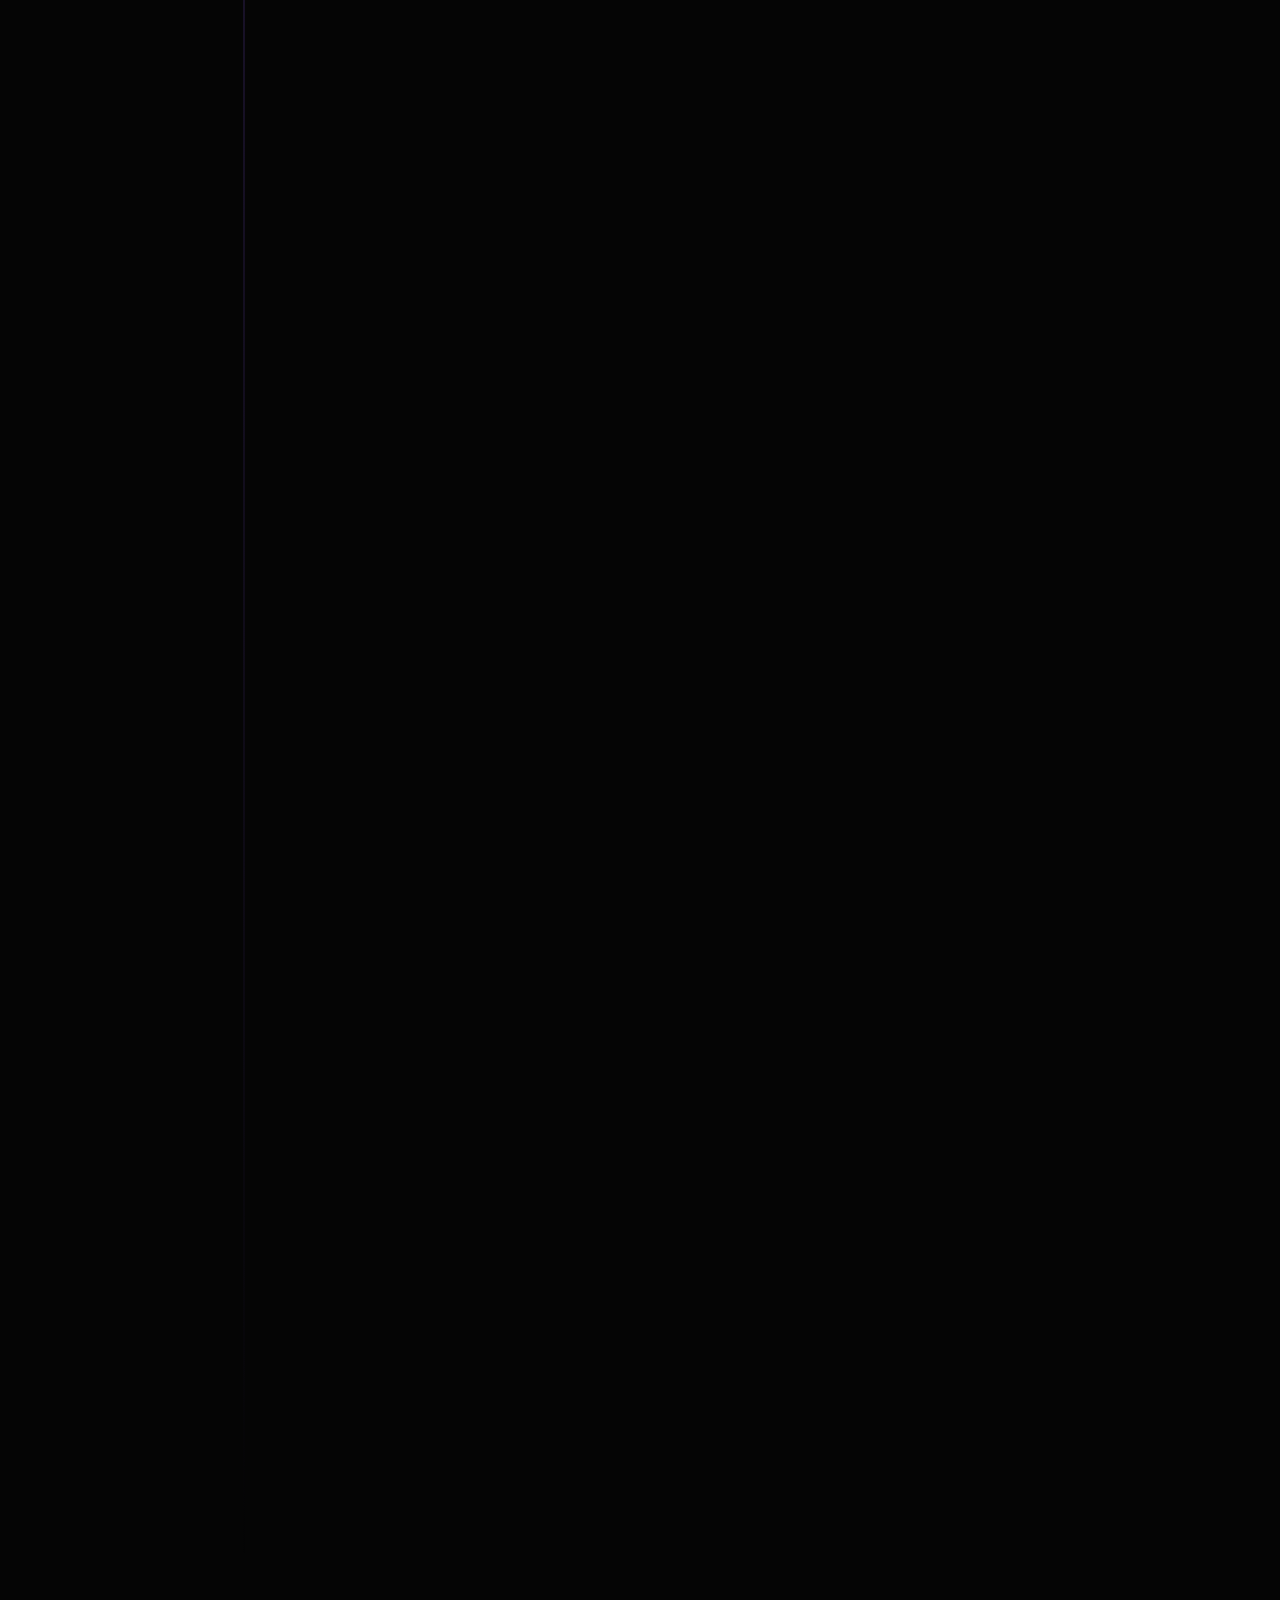
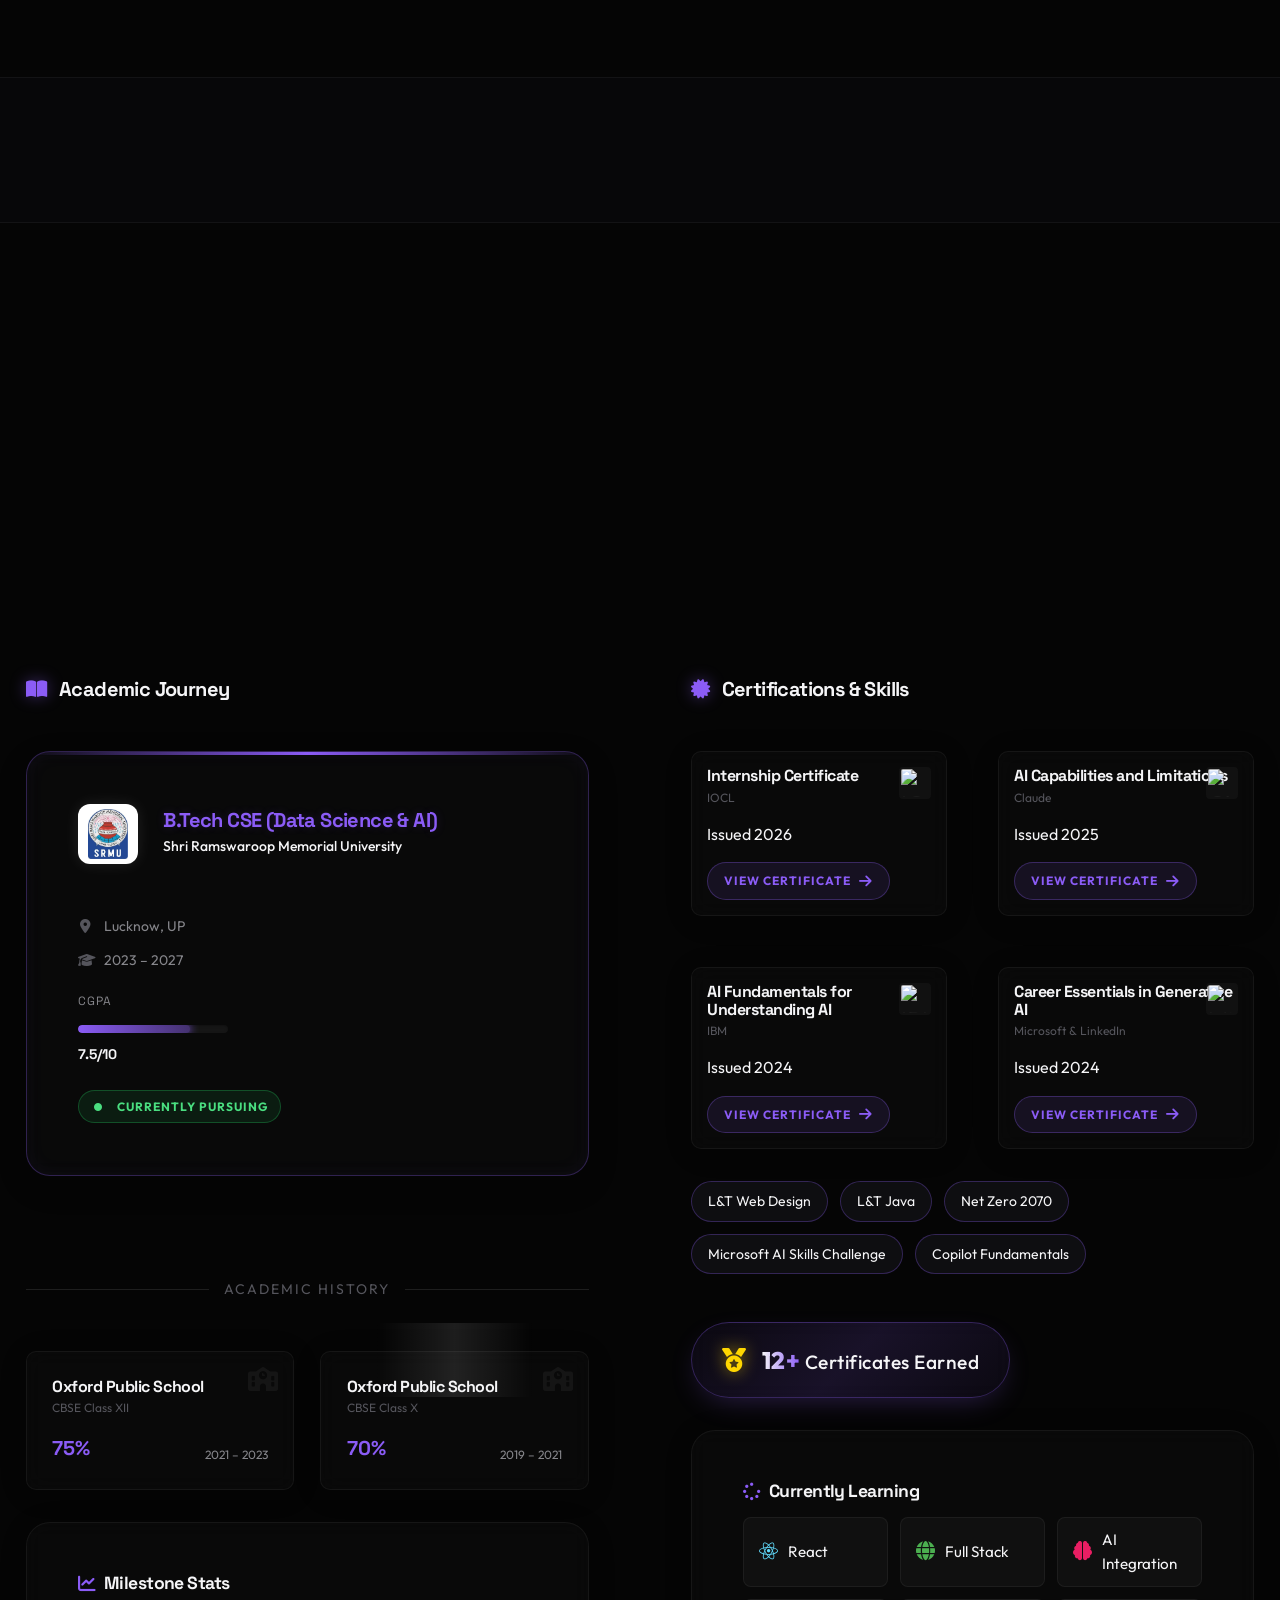
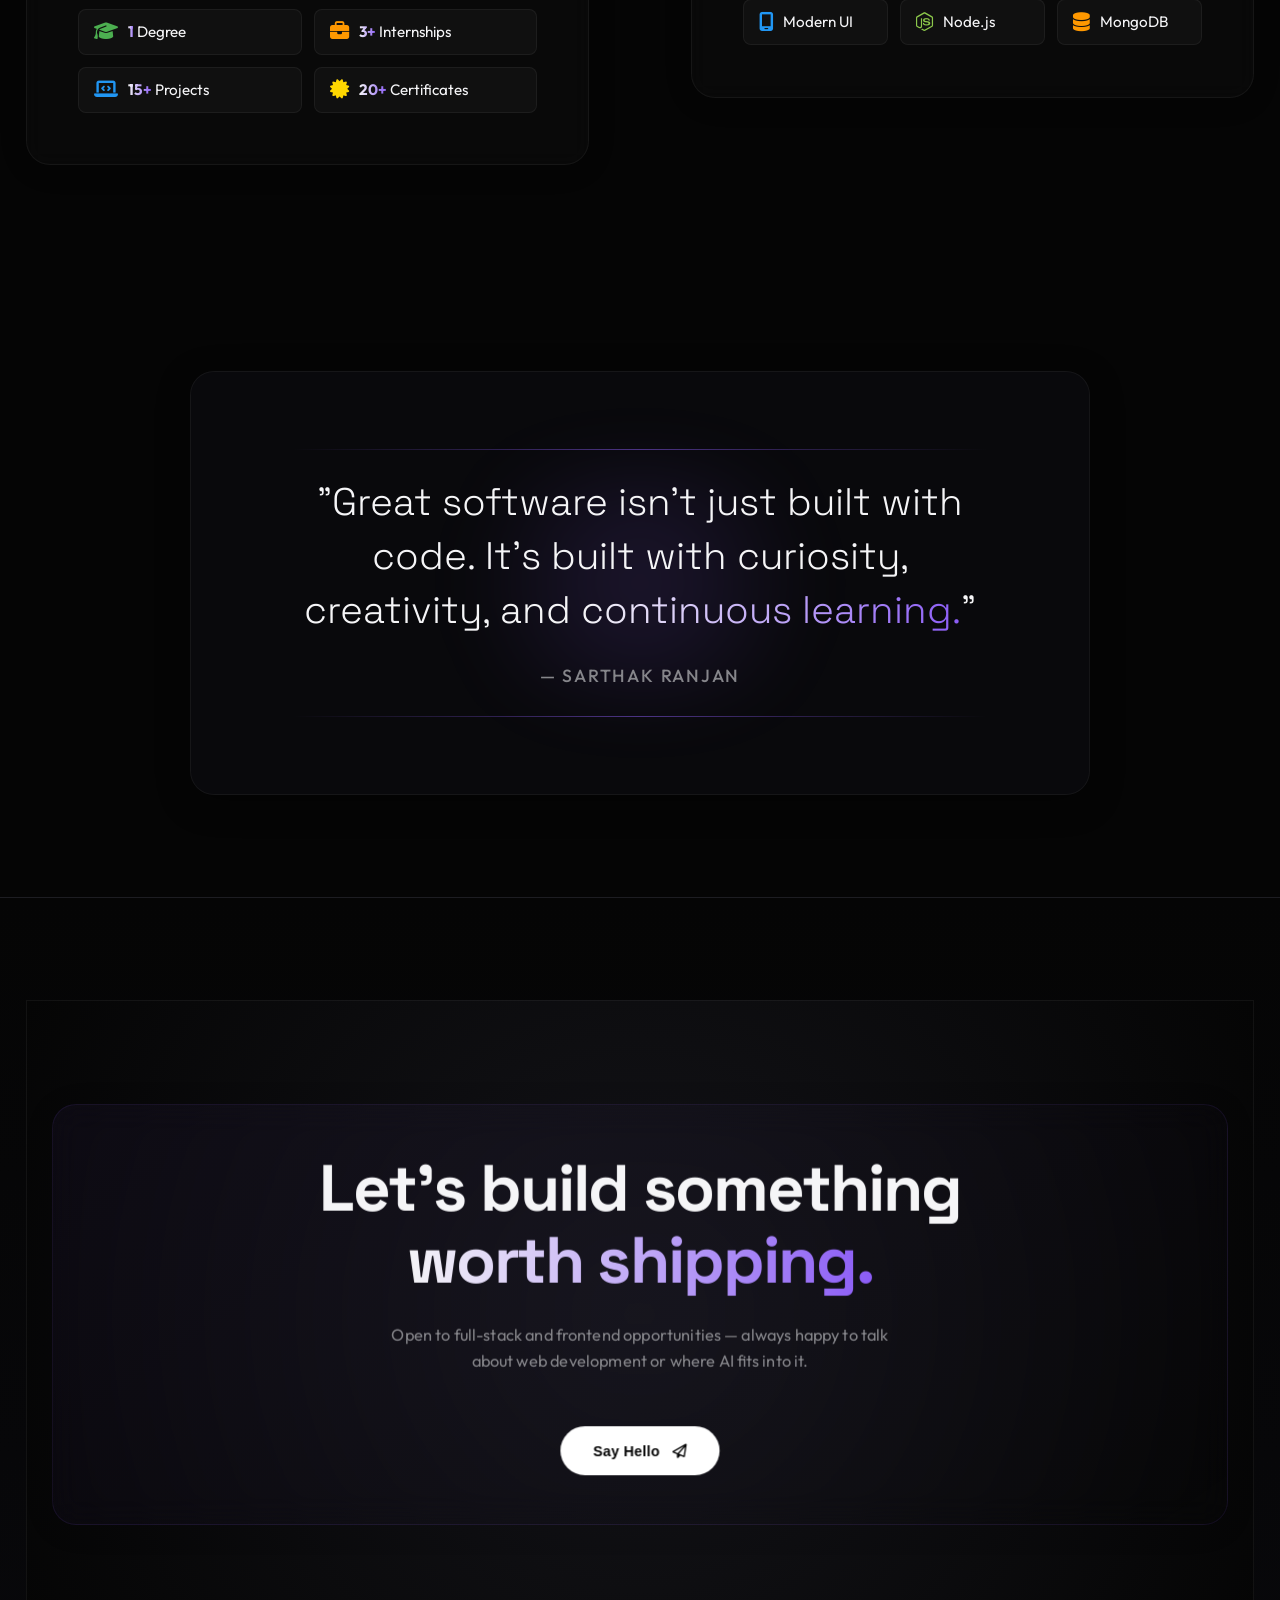
==== commit b41c2085: "Enhance progress bars UI and fix duplicates" ====
--- a/index.html
+++ b/index.html
@@ -84,9 +84,6 @@
 </head>
 
 <body class="theme-dark">
-  <!-- Scroll Progress Bar -->
-  <div id="scrollProgress"></div>
-  <div id="sideFill"></div>
   <!-- Premium Terminal Preloader -->
   <div id="preloader" class="terminal-preloader">
     <div class="terminal-content">
@@ -117,10 +114,10 @@
 
   <!-- UI Overlays -->
   <div class="scroll-progress" id="scrollProgress"></div>
-  <div id="side-progress">
-    <div class="fill" id="sideFill"></div>
-  </div>
-  <div class="cursor-glow" id="cursorGlow"></div>
+<div id="side-progress">
+  <div class="fill" id="sideFill"></div>
+</div>
+<div class="cursor-glow" id="cursorGlow"></div>
   <div class="cursor-dot" id="cursorDot"></div>
 
   <!-- Navigation -->
--- a/style.css
+++ b/style.css
@@ -10,7 +10,7 @@
   background: var(--glass-bg, rgba(15, 15, 20, 0.5));
   backdrop-filter: var(--glass-blur, blur(20px));
   -webkit-backdrop-filter: var(--glass-blur, blur(20px));
-  border-bottom: var(--glass-border, 1px solid rgba(255, 255, 255, 0.05));
+  border-bottom: none;
   z-index: 1000;
   display: flex;
   align-items: center;
@@ -510,35 +510,87 @@
   transform: translateY(-50%);
   height: 250px;
   width: 2px;
-  background: rgba(255, 255, 255, 0.05);
-  border-radius: 2px;
+  background: rgba(255, 255, 255, 0.04);
+  border-radius: 99px;
   z-index: 9999;
+  backdrop-filter: blur(4px);
+  -webkit-backdrop-filter: blur(4px);
+  box-shadow:
+    inset 0 0 4px rgba(255, 255, 255, 0.03),
+    0 0 8px rgba(0, 0, 0, 0.2);
 }
 
 #side-progress .fill {
   position: absolute;
   top: 0;
   left: 0;
+  width: 100%;
   height: 0%;
   background: linear-gradient(
     to bottom,
     var(--accent-primary),
-    var(--accent-secondary)
+    var(--accent-secondary),
+    var(--accent-primary)
   );
-  border-radius: 2px;
-  transition: height 0.1s ease-out;
+  background-size: 100% 200%;
+  animation: sideProgressShimmer 3s ease-in-out infinite;
+  border-radius: 99px;
+  transition: height 0.15s cubic-bezier(0.22, 1, 0.36, 1);
+  box-shadow:
+    0 0 6px rgba(var(--accent-primary-rgb, 99, 102, 241), 0.4),
+    0 0 12px rgba(var(--accent-primary-rgb, 99, 102, 241), 0.15);
 }
 
 #side-progress .fill::after {
   content: "";
   position: absolute;
-  bottom: -4px;
-  left: -3px;
-  width: 8px;
-  height: 8px;
+  bottom: -5px;
+  left: 50%;
+  transform: translateX(-50%);
+  width: 10px;
+  height: 10px;
   border-radius: 50%;
-  background: #fff;
-  box-shadow: 0 0 10px 2px var(--accent-primary);
+  background: radial-gradient(circle, #fff 40%, var(--accent-primary) 100%);
+  box-shadow:
+    0 0 6px 1px rgba(255, 255, 255, 0.8),
+    0 0 14px 4px var(--accent-primary),
+    0 0 28px 8px rgba(var(--accent-primary-rgb, 99, 102, 241), 0.3);
+  animation: dotPulse 2s ease-in-out infinite;
+}
+
+#side-progress .fill::before {
+  content: "";
+  position: absolute;
+  bottom: -9px;
+  left: 50%;
+  transform: translateX(-50%);
+  width: 18px;
+  height: 18px;
+  border-radius: 50%;
+  border: 1px solid rgba(255, 255, 255, 0.12);
+  background: transparent;
+  animation: dotPulse 2s ease-in-out infinite reverse;
+  pointer-events: none;
+}
+
+@keyframes dotPulse {
+  0%, 100% {
+    transform: translateX(-50%) scale(1);
+    opacity: 1;
+  }
+  50% {
+    transform: translateX(-50%) scale(1.3);
+    opacity: 0.7;
+  }
+}
+
+@keyframes sideProgressShimmer {
+  0%, 100% {
+    background-position: 0% 0%;
+  }
+  50% {
+    background-position: 0% 100%;
+  }
 }
 
 .glass-nav {
@@ -551,7 +603,7 @@
   background: rgba(5, 5, 5, 0.4);
   backdrop-filter: blur(12px);
   -webkit-backdrop-filter: blur(12px);
-  border-bottom: 1px solid var(--border-color);
+  border-bottom: none;
   transition: all var(--speed-normal) ease;
 }
 
--- a/responsive.css
+++ b/responsive.css
@@ -1280,23 +1280,3 @@
     display: none !important;
   }
 } 
-/* Scroll Progress Styles */
-#scrollProgress {
-  position: fixed;
-  top: 0;
-  left: 0;
-  height: 4px;
-  background: var(--accent-primary);
-  width: 0%;
-  z-index: 9999;
-}
-#sideFill {
-  position: fixed;
-  top: 0;
-  right: 0;
-  width: 4px;
-  height: 0%;
-  background: var(--accent-primary);
-  z-index: 9999;
-}
-
